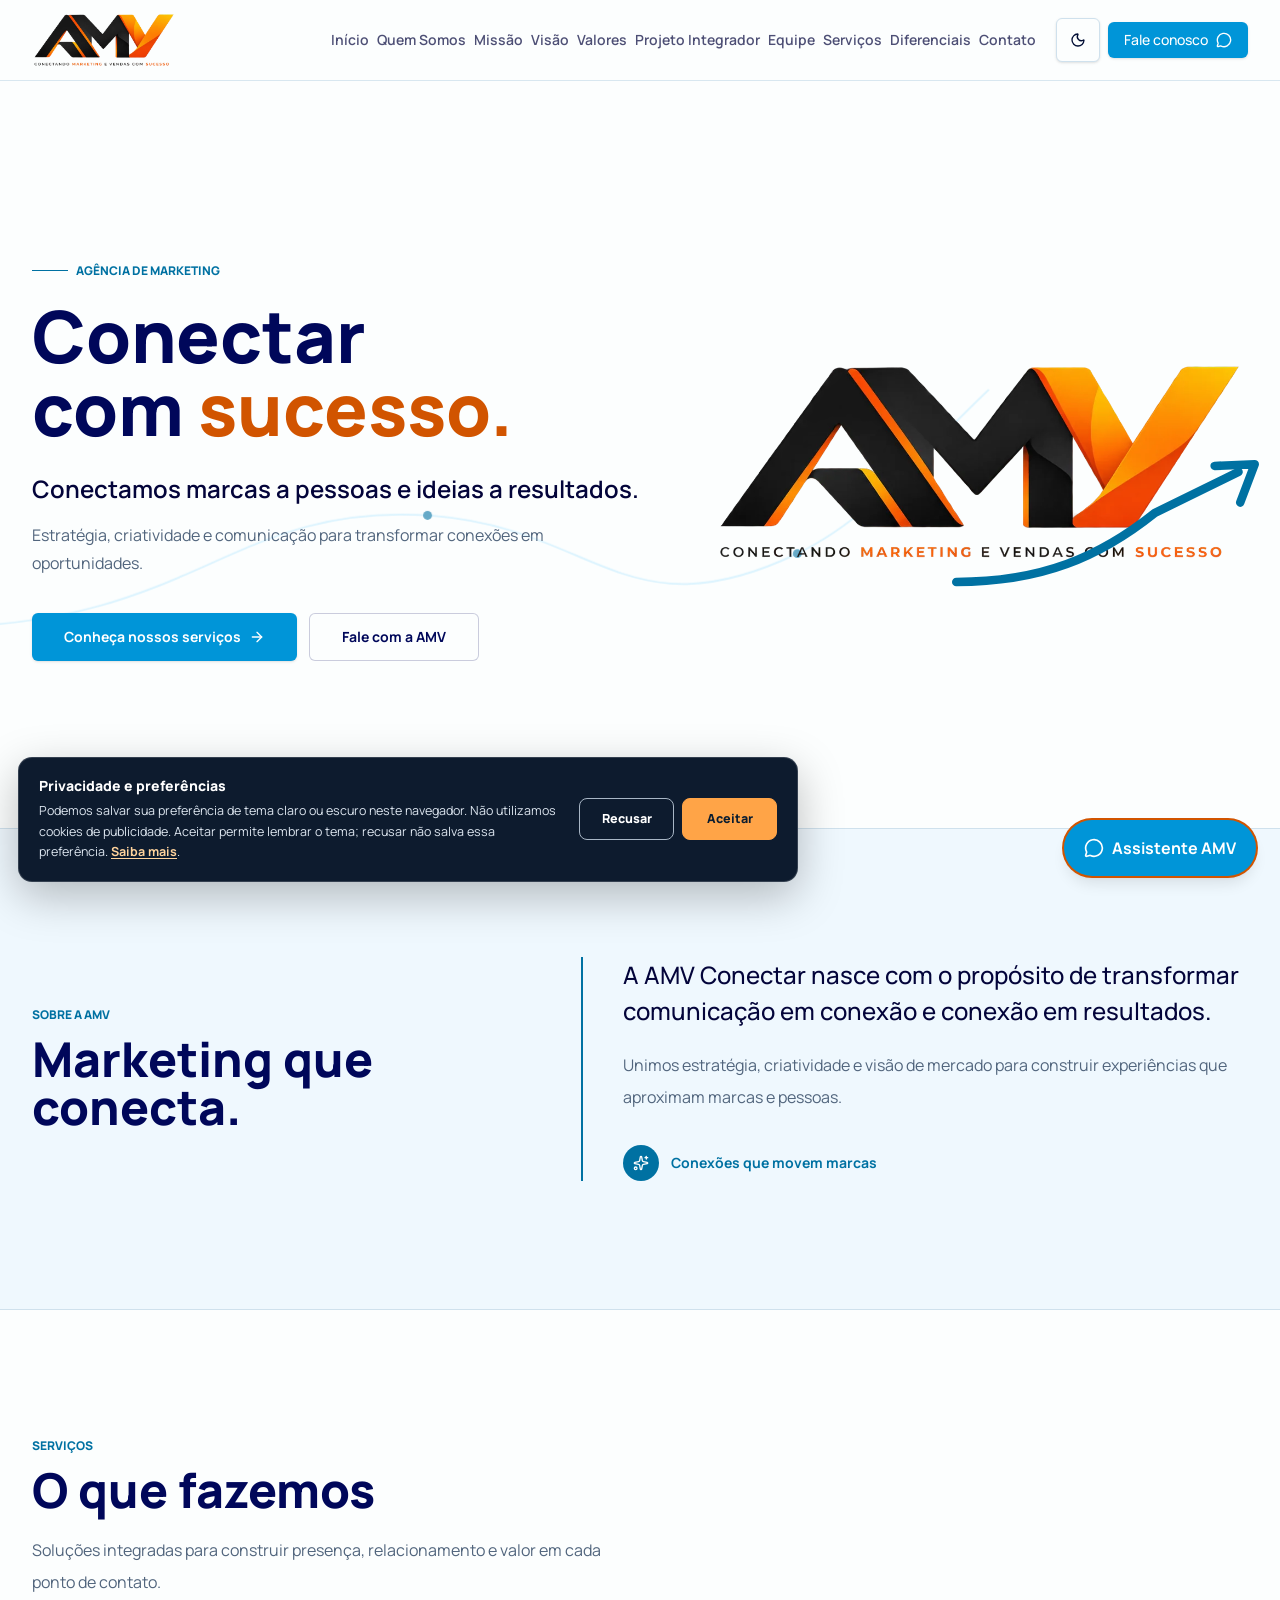
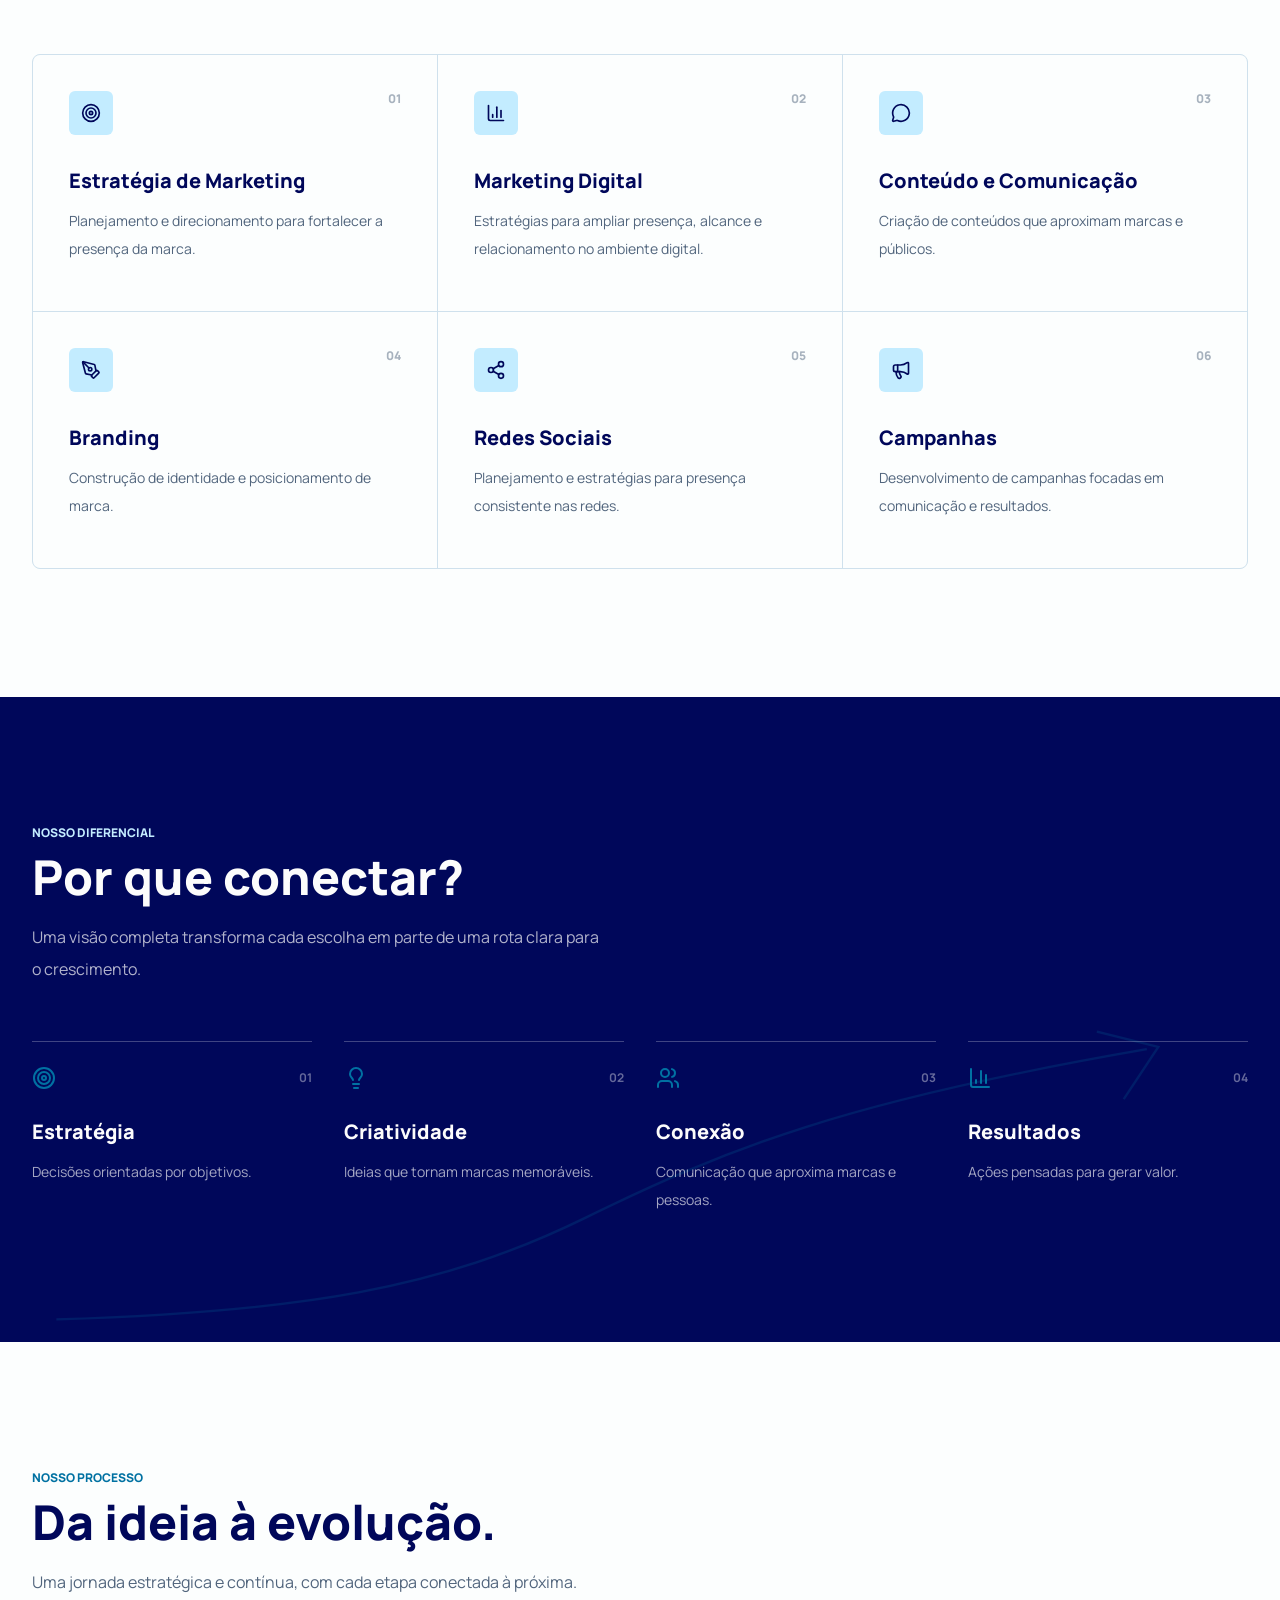
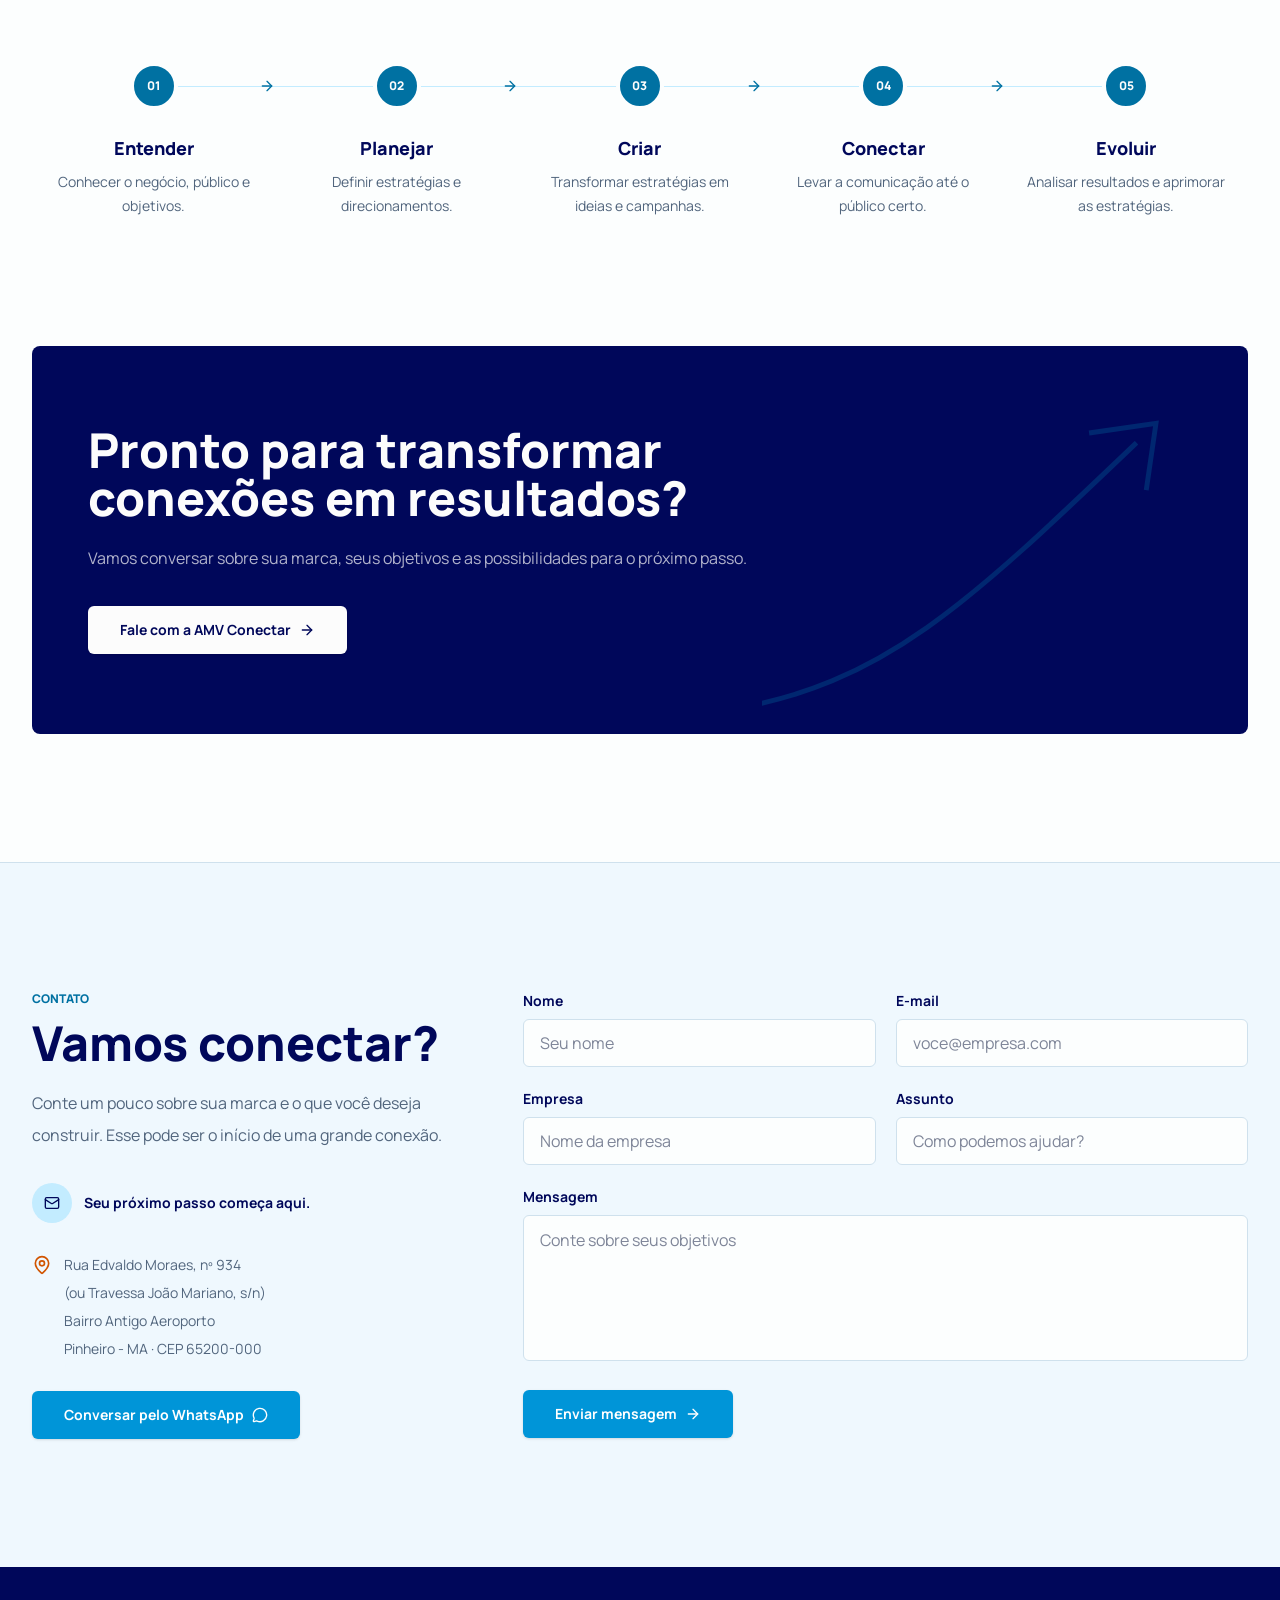
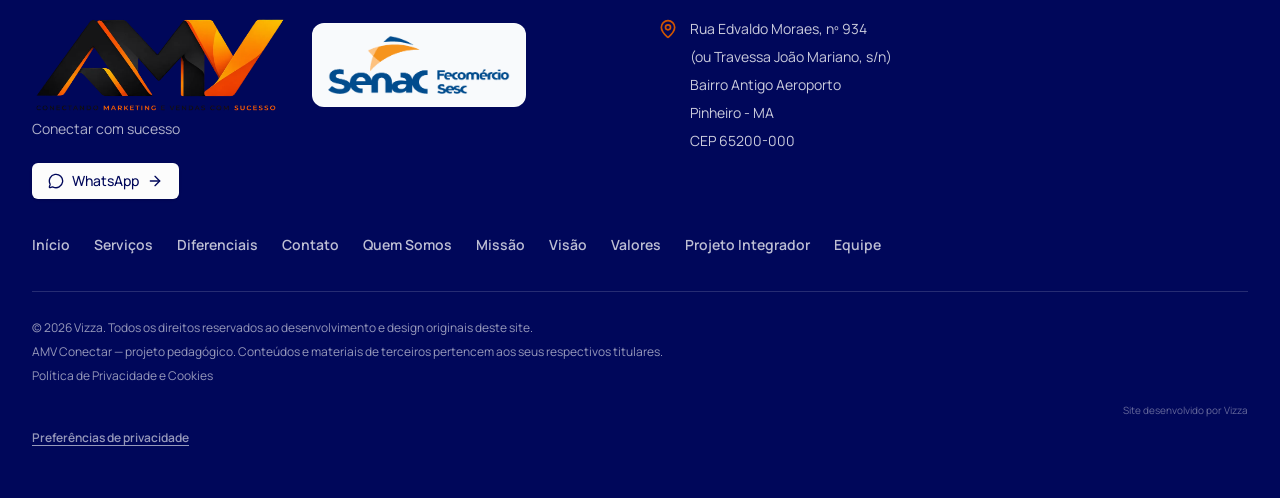
==== index.html @ 4dd9c421 "feat(brand): atualizar logos por tema claro e escuro em todas as paginas" ====
<!DOCTYPE html>
<!DOCTYPE html>
<html lang="pt-BR"><head><meta charset="utf-8"/><meta content="width=device-width, initial-scale=1" name="viewport"/><title>AMV Conectar | Marketing que conecta</title><meta content="AMV Conectar" name="author"/><meta content="Estratégia, criatividade e comunicação para transformar conexões em oportunidades." name="description"/><meta content="AMV Conectar | Marketing que conecta" property="og:title"/><meta content="Conectamos marcas a pessoas e ideias a resultados." property="og:description"/><meta content="website" property="og:type"/><meta content="summary_large_image" name="twitter:card"/><link href="assets/site.css" rel="stylesheet"/><link href="assets/favicon.png" rel="icon" type="image/png"/><script src="assets/theme.js?v=20261022-cookie1"></script><link rel="stylesheet" href="assets/consent.css?v=20261022-cookie1"><link rel="stylesheet" href="assets/footer-brand.css?v=1"/><link href="assets/amv-theme-brand.css?v=20261026" rel="stylesheet"/></head><body><header class="fixed inset-x-0 top-0 z-50 border-b border-border/80 bg-background/95 backdrop-blur-md"><div class="mx-auto flex h-20 max-w-7xl items-center gap-3 px-5 lg:px-8"><a aria-current="page" aria-label="AMV Conectar — início" class="shrink-0 active" data-status="active" href="index.html"><span class="amv-theme-logo amv-theme-logo--header"><img class="amv-brand-image amv-brand-image--light" src="assets/amv-marca-claro.webp" width="980" height="383" decoding="async" alt="AMV — Conectando Marketing e Vendas com Sucesso"/><img class="amv-brand-image amv-brand-image--dark" src="assets/amv-marca-escuro.webp" width="967" height="370" decoding="async" alt="AMV — Conectando Marketing e Vendas com Sucesso"/></span></a><nav aria-label="Navegação principal" class="ml-auto hidden items-center gap-2 xl:flex"><a class="text-sm font-semibold text-ink/70 hover:text-brand" href="#inicio">Início</a><a class="text-sm font-semibold text-ink/70 hover:text-brand" href="quem-somos.html">Quem Somos</a><a class="text-sm font-semibold text-ink/70 hover:text-brand" href="missao.html">Missão</a><a class="text-sm font-semibold text-ink/70 hover:text-brand" href="visao.html">Visão</a><a class="text-sm font-semibold text-ink/70 hover:text-brand" href="valores.html">Valores</a><a class="text-sm font-semibold text-ink/70 hover:text-brand" href="projeto-integrador.html">Projeto Integrador</a><a class="text-sm font-semibold text-ink/70 hover:text-brand" href="equipe.html">Equipe</a><a class="text-sm font-semibold text-ink/70 hover:text-brand" href="#servicos">Serviços</a><a class="text-sm font-semibold text-ink/70 hover:text-brand" href="#diferenciais">Diferenciais</a><a class="text-sm font-semibold text-ink/70 hover:text-brand" href="#contato">Contato</a></nav><div class="ml-auto flex shrink-0 items-center gap-2 xl:ml-2"><button aria-label="Ativar modo escuro" aria-pressed="false" class="inline-flex items-center justify-center gap-2 whitespace-nowrap rounded-md text-sm font-medium cursor-pointer transition-colors focus-visible:outline-none focus-visible:ring-1 focus-visible:ring-ring disabled:pointer-events-none disabled:opacity-50 disabled:cursor-not-allowed [&amp;_svg]:pointer-events-none [&amp;_svg]:size-4 [&amp;_svg]:shrink-0 border border-input bg-background shadow-sm hover:bg-accent hover:text-accent-foreground size-11 touch-manipulation select-none" data-action="theme" title="Ativar modo escuro" type="button"><svg aria-hidden="true" class="lucide lucide-moon size-5" fill="none" height="24" stroke="currentColor" stroke-linecap="round" stroke-linejoin="round" stroke-width="2" viewbox="0 0 24 24" width="24" xmlns="http://www.w3.org/2000/svg"><path d="M20.985 12.486a9 9 0 1 1-9.473-9.472c.405-.022.617.46.402.803a6 6 0 0 0 8.268 8.268c.344-.215.825-.004.803.401"></path></svg></button><a class="items-center justify-center gap-2 whitespace-nowrap rounded-md text-sm font-medium cursor-pointer transition-colors focus-visible:outline-none focus-visible:ring-1 focus-visible:ring-ring disabled:pointer-events-none disabled:opacity-50 disabled:cursor-not-allowed [&amp;_svg]:pointer-events-none [&amp;_svg]:size-4 [&amp;_svg]:shrink-0 bg-primary text-primary-foreground shadow-sm hover:-translate-y-0.5 hover:bg-primary/90 hover:shadow-lg h-9 px-4 py-2 hidden md:inline-flex" href="https://wa.me/5598984833670" rel="noopener noreferrer" target="_blank">Fale conosco <svg aria-hidden="true" class="lucide lucide-message-circle" fill="none" height="24" stroke="currentColor" stroke-linecap="round" stroke-linejoin="round" stroke-width="2" viewbox="0 0 24 24" width="24" xmlns="http://www.w3.org/2000/svg"><path d="M2.992 16.342a2 2 0 0 1 .094 1.167l-1.065 3.29a1 1 0 0 0 1.236 1.168l3.413-.998a2 2 0 0 1 1.099.092 10 10 0 1 0-4.777-4.719"></path></svg></a><button aria-controls="amv-mobile-menu" aria-expanded="false" aria-label="Abrir menu" class="inline-flex items-center justify-center gap-2 whitespace-nowrap rounded-md text-sm font-medium cursor-pointer transition-colors focus-visible:outline-none focus-visible:ring-1 focus-visible:ring-ring disabled:pointer-events-none disabled:opacity-50 disabled:cursor-not-allowed [&amp;_svg]:pointer-events-none [&amp;_svg]:size-4 [&amp;_svg]:shrink-0 hover:bg-accent hover:text-accent-foreground h-9 w-9 xl:hidden" data-action="menu"><svg aria-hidden="true" class="lucide lucide-menu" fill="none" height="24" stroke="currentColor" stroke-linecap="round" stroke-linejoin="round" stroke-width="2" viewbox="0 0 24 24" width="24" xmlns="http://www.w3.org/2000/svg"><path d="M4 5h16"></path><path d="M4 12h16"></path><path d="M4 19h16"></path></svg></button></div></div><nav aria-label="Navegação móvel" class="max-h-[calc(100dvh-5rem)] overflow-y-auto border-t border-border bg-background px-5 py-3 xl:hidden" data-tsd-source="/src/components/amv/site-shell.tsx:61:20" hidden="" id="amv-mobile-menu"><a class="flex min-h-11 items-center border-b border-border text-sm font-bold text-brand-deep" data-tsd-source="/src/components/amv/site-shell.tsx:62:9" href="#inicio">Início<svg aria-hidden="true" class="lucide lucide-chevron-right ml-auto size-4 text-brand" data-tsd-source="/src/components/amv/site-shell.tsx:62:178" fill="none" height="24" stroke="currentColor" stroke-linecap="round" stroke-linejoin="round" stroke-width="2" viewbox="0 0 24 24" width="24" xmlns="http://www.w3.org/2000/svg"><path d="m9 18 6-6-6-6"></path></svg></a><a class="flex min-h-11 items-center border-b border-border text-sm font-bold text-brand-deep" data-tsd-source="/src/components/amv/site-shell.tsx:63:52" href="quem-somos.html">Quem Somos<svg aria-hidden="true" class="lucide lucide-chevron-right ml-auto size-4 text-brand" data-tsd-source="/src/components/amv/site-shell.tsx:63:262" fill="none" height="24" stroke="currentColor" stroke-linecap="round" stroke-linejoin="round" stroke-width="2" viewbox="0 0 24 24" width="24" xmlns="http://www.w3.org/2000/svg"><path d="m9 18 6-6-6-6"></path></svg></a><a class="flex min-h-11 items-center border-b border-border text-sm font-bold text-brand-deep" data-tsd-source="/src/components/amv/site-shell.tsx:63:52" href="missao.html">Missão<svg aria-hidden="true" class="lucide lucide-chevron-right ml-auto size-4 text-brand" data-tsd-source="/src/components/amv/site-shell.tsx:63:262" fill="none" height="24" stroke="currentColor" stroke-linecap="round" stroke-linejoin="round" stroke-width="2" viewbox="0 0 24 24" width="24" xmlns="http://www.w3.org/2000/svg"><path d="m9 18 6-6-6-6"></path></svg></a><a class="flex min-h-11 items-center border-b border-border text-sm font-bold text-brand-deep" data-tsd-source="/src/components/amv/site-shell.tsx:63:52" href="visao.html">Visão<svg aria-hidden="true" class="lucide lucide-chevron-right ml-auto size-4 text-brand" data-tsd-source="/src/components/amv/site-shell.tsx:63:262" fill="none" height="24" stroke="currentColor" stroke-linecap="round" stroke-linejoin="round" stroke-width="2" viewbox="0 0 24 24" width="24" xmlns="http://www.w3.org/2000/svg"><path d="m9 18 6-6-6-6"></path></svg></a><a class="flex min-h-11 items-center border-b border-border text-sm font-bold text-brand-deep" data-tsd-source="/src/components/amv/site-shell.tsx:63:52" href="valores.html">Valores<svg aria-hidden="true" class="lucide lucide-chevron-right ml-auto size-4 text-brand" data-tsd-source="/src/components/amv/site-shell.tsx:63:262" fill="none" height="24" stroke="currentColor" stroke-linecap="round" stroke-linejoin="round" stroke-width="2" viewbox="0 0 24 24" width="24" xmlns="http://www.w3.org/2000/svg"><path d="m9 18 6-6-6-6"></path></svg></a><a class="flex min-h-11 items-center border-b border-border text-sm font-bold text-brand-deep" data-tsd-source="/src/components/amv/site-shell.tsx:63:52" href="projeto-integrador.html">Projeto Integrador<svg aria-hidden="true" class="lucide lucide-chevron-right ml-auto size-4 text-brand" data-tsd-source="/src/components/amv/site-shell.tsx:63:262" fill="none" height="24" stroke="currentColor" stroke-linecap="round" stroke-linejoin="round" stroke-width="2" viewbox="0 0 24 24" width="24" xmlns="http://www.w3.org/2000/svg"><path d="m9 18 6-6-6-6"></path></svg></a><a class="flex min-h-11 items-center border-b border-border text-sm font-bold text-brand-deep" href="equipe.html">Equipe<svg aria-hidden="true" class="lucide lucide-chevron-right ml-auto size-4 text-brand" fill="none" height="24" stroke="currentColor" stroke-linecap="round" stroke-linejoin="round" stroke-width="2" viewbox="0 0 24 24" xmlns="http://www.w3.org/2000/svg"><path d="m9 18 6-6-6-6"></path></svg></a><a class="flex min-h-11 items-center border-b border-border text-sm font-bold text-brand-deep" data-tsd-source="/src/components/amv/site-shell.tsx:64:53" href="#servicos">Serviços<svg aria-hidden="true" class="lucide lucide-chevron-right ml-auto size-4 text-brand" data-tsd-source="/src/components/amv/site-shell.tsx:64:226" fill="none" height="24" stroke="currentColor" stroke-linecap="round" stroke-linejoin="round" stroke-width="2" viewbox="0 0 24 24" width="24" xmlns="http://www.w3.org/2000/svg"><path d="m9 18 6-6-6-6"></path></svg></a><a class="flex min-h-11 items-center border-b border-border text-sm font-bold text-brand-deep" data-tsd-source="/src/components/amv/site-shell.tsx:64:53" href="#diferenciais">Diferenciais<svg aria-hidden="true" class="lucide lucide-chevron-right ml-auto size-4 text-brand" data-tsd-source="/src/components/amv/site-shell.tsx:64:226" fill="none" height="24" stroke="currentColor" stroke-linecap="round" stroke-linejoin="round" stroke-width="2" viewbox="0 0 24 24" width="24" xmlns="http://www.w3.org/2000/svg"><path d="m9 18 6-6-6-6"></path></svg></a><a class="flex min-h-11 items-center border-b border-border text-sm font-bold text-brand-deep" data-tsd-source="/src/components/amv/site-shell.tsx:64:53" href="#contato">Contato<svg aria-hidden="true" class="lucide lucide-chevron-right ml-auto size-4 text-brand" data-tsd-source="/src/components/amv/site-shell.tsx:64:226" fill="none" height="24" stroke="currentColor" stroke-linecap="round" stroke-linejoin="round" stroke-width="2" viewbox="0 0 24 24" width="24" xmlns="http://www.w3.org/2000/svg"><path d="m9 18 6-6-6-6"></path></svg></a><button aria-pressed="false" class="flex min-h-11 w-full items-center border-b border-border text-sm font-bold text-brand-deep" data-action="theme" data-tsd-source="/src/components/amv/site-shell.tsx:65:9" type="button">Ativar modo escuro<svg aria-hidden="true" class="lucide lucide-moon ml-auto size-4 text-brand" data-tsd-source="/src/components/amv/site-shell.tsx:65:283" fill="none" height="24" stroke="currentColor" stroke-linecap="round" stroke-linejoin="round" stroke-width="2" viewbox="0 0 24 24" width="24" xmlns="http://www.w3.org/2000/svg"><path d="M20.985 12.486a9 9 0 1 1-9.473-9.472c.405-.022.617.46.402.803a6 6 0 0 0 8.268 8.268c.344-.215.825-.004.803.401"></path></svg></button><a class="inline-flex items-center justify-center gap-2 whitespace-nowrap cursor-pointer transition-colors focus-visible:outline-none focus-visible:ring-1 focus-visible:ring-ring disabled:pointer-events-none disabled:opacity-50 disabled:cursor-not-allowed [&amp;_svg]:pointer-events-none [&amp;_svg]:size-4 [&amp;_svg]:shrink-0 bg-primary text-primary-foreground shadow-sm hover:-translate-y-0.5 hover:bg-primary/90 hover:shadow-lg h-12 rounded-md px-6 text-sm font-bold sm:px-8 my-3 w-full" data-tsd-source="/src/components/amv/site-shell.tsx:20:10" href="https://wa.me/5598984833670" rel="noopener noreferrer" target="_blank">Fale conosco <svg aria-hidden="true" class="lucide lucide-message-circle" data-tsd-source="/src/components/amv/site-shell.tsx:66:100" fill="none" height="24" stroke="currentColor" stroke-linecap="round" stroke-linejoin="round" stroke-width="2" viewbox="0 0 24 24" width="24" xmlns="http://www.w3.org/2000/svg"><path d="M2.992 16.342a2 2 0 0 1 .094 1.167l-1.065 3.29a1 1 0 0 0 1.236 1.168l3.413-.998a2 2 0 0 1 1.099.092 10 10 0 1 0-4.777-4.719"></path></svg></a></nav></header><main class="overflow-hidden bg-background text-foreground"><section class="relative flex min-h-[92vh] scroll-mt-20 items-center pt-24" id="inicio"><div aria-hidden="true" class="pointer-events-none absolute inset-0 opacity-60"><svg class="h-full w-full" fill="none" viewbox="0 0 1440 820"><path class="route-draw text-brand-soft" d="M-80 650C220 650 257 510 481 524C669 536 703 660 897 567C1066 486 1132 258 1482 192" stroke="currentColor" stroke-width="2"></path><circle class="fill-brand" cx="481" cy="524" r="5"></circle><circle class="fill-brand" cx="897" cy="567" r="5"></circle></svg></div><div class="relative mx-auto grid w-full max-w-7xl items-center gap-12 px-5 py-14 lg:grid-cols-[1.08fr_.92fr] lg:px-8 lg:py-20"><div class="rise-in max-w-3xl"><p class="mb-5 flex items-center gap-2 text-xs font-extrabold uppercase text-brand"><span class="h-px w-9 bg-brand"></span> Agência de marketing</p><h1 class="text-5xl font-extrabold leading-[1.02] text-brand-deep sm:text-6xl lg:text-7xl">Conectar<br/>com <span class="text-brand-orange">sucesso.</span></h1><p class="mt-7 max-w-2xl text-xl font-semibold leading-8 text-ink sm:text-2xl">Conectamos marcas a pessoas e ideias a resultados.</p><p class="mt-4 max-w-xl text-base leading-7 text-muted-foreground">Estratégia, criatividade e comunicação para transformar conexões em oportunidades.</p><div class="mt-9 flex flex-col gap-3 sm:flex-row"><a class="inline-flex items-center justify-center gap-2 whitespace-nowrap cursor-pointer transition-colors focus-visible:outline-none focus-visible:ring-1 focus-visible:ring-ring disabled:pointer-events-none disabled:opacity-50 disabled:cursor-not-allowed [&amp;_svg]:pointer-events-none [&amp;_svg]:size-4 [&amp;_svg]:shrink-0 bg-primary text-primary-foreground shadow-sm hover:-translate-y-0.5 hover:bg-primary/90 hover:shadow-lg h-12 rounded-md px-6 text-sm font-bold sm:px-8" href="#servicos">Conheça nossos serviços <svg aria-hidden="true" class="lucide lucide-arrow-right" fill="none" height="24" stroke="currentColor" stroke-linecap="round" stroke-linejoin="round" stroke-width="2" viewbox="0 0 24 24" width="24" xmlns="http://www.w3.org/2000/svg"><path d="M5 12h14"></path><path d="m12 5 7 7-7 7"></path></svg></a><a class="inline-flex items-center justify-center gap-2 whitespace-nowrap cursor-pointer transition-colors focus-visible:outline-none focus-visible:ring-1 focus-visible:ring-ring disabled:pointer-events-none disabled:opacity-50 disabled:cursor-not-allowed [&amp;_svg]:pointer-events-none [&amp;_svg]:size-4 [&amp;_svg]:shrink-0 border border-brand-deep/20 bg-background text-brand-deep hover:border-brand hover:bg-brand-soft/50 h-12 rounded-md px-6 text-sm font-bold sm:px-8" href="https://wa.me/5598984833670" rel="noopener noreferrer" target="_blank">Fale com a AMV</a></div></div><div class="relative mx-auto w-full max-w-xl lg:justify-self-end"><div class="absolute -inset-5 -z-10 rounded-full border border-brand-soft sm:-inset-10"></div><span class="amv-theme-logo amv-theme-logo--hero"><img class="amv-brand-image amv-brand-image--light" src="assets/amv-marca-claro.webp" width="980" height="383" decoding="async" alt="AMV — Conectando Marketing e Vendas com Sucesso"/><img class="amv-brand-image amv-brand-image--dark" src="assets/amv-marca-escuro.webp" width="967" height="370" decoding="async" alt="AMV — Conectando Marketing e Vendas com Sucesso"/></span><svg aria-hidden="true" class="route-float absolute -bottom-8 -right-5 z-0 w-2/3 text-brand sm:-right-14" fill="none" viewbox="0 0 420 170"><path d="M12 150C112 150 180 121 245 69L343 21" stroke="currentColor" stroke-linecap="round" stroke-width="10"></path><path d="M315 14L362 12L345 57" stroke="currentColor" stroke-linecap="round" stroke-linejoin="round" stroke-width="10"></path></svg></div></div></section><section class="scroll-mt-20 border-y border-border bg-surface-blue py-24 sm:py-32" id="sobre"><div class="mx-auto grid max-w-7xl gap-14 px-5 lg:grid-cols-[.85fr_1.15fr] lg:items-center lg:px-8"><div class="max-w-2xl"><p class="text-xs font-extrabold uppercase text-brand">Sobre a AMV</p><h2 class="mt-3 text-3xl font-extrabold text-brand-deep sm:text-5xl">Marketing que conecta.</h2></div><div class="relative border-l-2 border-brand pl-7 sm:pl-10"><p class="text-xl font-medium leading-9 text-ink sm:text-2xl">A AMV Conectar nasce com o propósito de transformar comunicação em conexão e conexão em resultados.</p><p class="mt-5 text-base leading-8 text-muted-foreground">Unimos estratégia, criatividade e visão de mercado para construir experiências que aproximam marcas e pessoas.</p><div class="mt-8 flex items-center gap-3 text-sm font-bold text-brand"><span class="grid size-9 place-items-center rounded-full bg-brand text-on-panel"><svg aria-hidden="true" class="lucide lucide-sparkles size-4" fill="none" height="24" stroke="currentColor" stroke-linecap="round" stroke-linejoin="round" stroke-width="2" viewbox="0 0 24 24" width="24" xmlns="http://www.w3.org/2000/svg"><path d="M11.017 2.814a1 1 0 0 1 1.966 0l1.051 5.558a2 2 0 0 0 1.594 1.594l5.558 1.051a1 1 0 0 1 0 1.966l-5.558 1.051a2 2 0 0 0-1.594 1.594l-1.051 5.558a1 1 0 0 1-1.966 0l-1.051-5.558a2 2 0 0 0-1.594-1.594l-5.558-1.051a1 1 0 0 1 0-1.966l5.558-1.051a2 2 0 0 0 1.594-1.594z"></path><path d="M20 2v4"></path><path d="M22 4h-4"></path><circle cx="4" cy="20" r="2"></circle></svg></span>Conexões que movem marcas</div></div></div></section><section class="scroll-mt-20 py-24 sm:py-32" id="servicos"><div class="mx-auto max-w-7xl px-5 lg:px-8"><div class="max-w-2xl"><p class="text-xs font-extrabold uppercase text-brand">Serviços</p><h2 class="mt-3 text-3xl font-extrabold text-brand-deep sm:text-5xl">O que fazemos</h2><p class="mt-5 max-w-xl text-base leading-8 text-muted-foreground">Soluções integradas para construir presença, relacionamento e valor em cada ponto de contato.</p></div><div class="mt-14 grid gap-px overflow-hidden rounded-lg border border-border bg-border sm:grid-cols-2 lg:grid-cols-3"><article class="group min-h-64 bg-background p-7 transition-all duration-300 hover:-translate-y-1 hover:bg-surface-blue sm:p-9"><div class="flex items-start justify-between"><span class="grid size-11 place-items-center rounded-md bg-brand-soft text-brand-deep"><svg aria-hidden="true" class="lucide lucide-target size-5" fill="none" height="24" stroke="currentColor" stroke-linecap="round" stroke-linejoin="round" stroke-width="2" viewbox="0 0 24 24" width="24" xmlns="http://www.w3.org/2000/svg"><circle cx="12" cy="12" r="10"></circle><circle cx="12" cy="12" r="6"></circle><circle cx="12" cy="12" r="2"></circle></svg></span><span class="text-xs font-extrabold text-muted-foreground/50">01</span></div><h3 class="mt-8 text-xl font-extrabold text-brand-deep">Estratégia de Marketing</h3><p class="mt-3 text-sm leading-7 text-muted-foreground">Planejamento e direcionamento para fortalecer a presença da marca.</p></article><article class="group min-h-64 bg-background p-7 transition-all duration-300 hover:-translate-y-1 hover:bg-surface-blue sm:p-9"><div class="flex items-start justify-between"><span class="grid size-11 place-items-center rounded-md bg-brand-soft text-brand-deep"><svg aria-hidden="true" class="lucide lucide-chart-column size-5" fill="none" height="24" stroke="currentColor" stroke-linecap="round" stroke-linejoin="round" stroke-width="2" viewbox="0 0 24 24" width="24" xmlns="http://www.w3.org/2000/svg"><path d="M3 3v16a2 2 0 0 0 2 2h16"></path><path d="M18 17V9"></path><path d="M13 17V5"></path><path d="M8 17v-3"></path></svg></span><span class="text-xs font-extrabold text-muted-foreground/50">02</span></div><h3 class="mt-8 text-xl font-extrabold text-brand-deep">Marketing Digital</h3><p class="mt-3 text-sm leading-7 text-muted-foreground">Estratégias para ampliar presença, alcance e relacionamento no ambiente digital.</p></article><article class="group min-h-64 bg-background p-7 transition-all duration-300 hover:-translate-y-1 hover:bg-surface-blue sm:p-9"><div class="flex items-start justify-between"><span class="grid size-11 place-items-center rounded-md bg-brand-soft text-brand-deep"><svg aria-hidden="true" class="lucide lucide-message-circle size-5" fill="none" height="24" stroke="currentColor" stroke-linecap="round" stroke-linejoin="round" stroke-width="2" viewbox="0 0 24 24" width="24" xmlns="http://www.w3.org/2000/svg"><path d="M2.992 16.342a2 2 0 0 1 .094 1.167l-1.065 3.29a1 1 0 0 0 1.236 1.168l3.413-.998a2 2 0 0 1 1.099.092 10 10 0 1 0-4.777-4.719"></path></svg></span><span class="text-xs font-extrabold text-muted-foreground/50">03</span></div><h3 class="mt-8 text-xl font-extrabold text-brand-deep">Conteúdo e Comunicação</h3><p class="mt-3 text-sm leading-7 text-muted-foreground">Criação de conteúdos que aproximam marcas e públicos.</p></article><article class="group min-h-64 bg-background p-7 transition-all duration-300 hover:-translate-y-1 hover:bg-surface-blue sm:p-9"><div class="flex items-start justify-between"><span class="grid size-11 place-items-center rounded-md bg-brand-soft text-brand-deep"><svg aria-hidden="true" class="lucide lucide-pen-tool size-5" fill="none" height="24" stroke="currentColor" stroke-linecap="round" stroke-linejoin="round" stroke-width="2" viewbox="0 0 24 24" width="24" xmlns="http://www.w3.org/2000/svg"><path d="M15.707 21.293a1 1 0 0 1-1.414 0l-1.586-1.586a1 1 0 0 1 0-1.414l5.586-5.586a1 1 0 0 1 1.414 0l1.586 1.586a1 1 0 0 1 0 1.414z"></path><path d="m18 13-1.375-6.874a1 1 0 0 0-.746-.776L3.235 2.028a1 1 0 0 0-1.207 1.207L5.35 15.879a1 1 0 0 0 .776.746L13 18"></path><path d="m2.3 2.3 7.286 7.286"></path><circle cx="11" cy="11" r="2"></circle></svg></span><span class="text-xs font-extrabold text-muted-foreground/50">04</span></div><h3 class="mt-8 text-xl font-extrabold text-brand-deep">Branding</h3><p class="mt-3 text-sm leading-7 text-muted-foreground">Construção de identidade e posicionamento de marca.</p></article><article class="group min-h-64 bg-background p-7 transition-all duration-300 hover:-translate-y-1 hover:bg-surface-blue sm:p-9"><div class="flex items-start justify-between"><span class="grid size-11 place-items-center rounded-md bg-brand-soft text-brand-deep"><svg aria-hidden="true" class="lucide lucide-share2 lucide-share-2 size-5" fill="none" height="24" stroke="currentColor" stroke-linecap="round" stroke-linejoin="round" stroke-width="2" viewbox="0 0 24 24" width="24" xmlns="http://www.w3.org/2000/svg"><circle cx="18" cy="5" r="3"></circle><circle cx="6" cy="12" r="3"></circle><circle cx="18" cy="19" r="3"></circle><line x1="8.59" x2="15.42" y1="13.51" y2="17.49"></line><line x1="15.41" x2="8.59" y1="6.51" y2="10.49"></line></svg></span><span class="text-xs font-extrabold text-muted-foreground/50">05</span></div><h3 class="mt-8 text-xl font-extrabold text-brand-deep">Redes Sociais</h3><p class="mt-3 text-sm leading-7 text-muted-foreground">Planejamento e estratégias para presença consistente nas redes.</p></article><article class="group min-h-64 bg-background p-7 transition-all duration-300 hover:-translate-y-1 hover:bg-surface-blue sm:p-9"><div class="flex items-start justify-between"><span class="grid size-11 place-items-center rounded-md bg-brand-soft text-brand-deep"><svg aria-hidden="true" class="lucide lucide-megaphone size-5" fill="none" height="24" stroke="currentColor" stroke-linecap="round" stroke-linejoin="round" stroke-width="2" viewbox="0 0 24 24" width="24" xmlns="http://www.w3.org/2000/svg"><path d="M11 6a13 13 0 0 0 8.4-2.8A1 1 0 0 1 21 4v12a1 1 0 0 1-1.6.8A13 13 0 0 0 11 14H5a2 2 0 0 1-2-2V8a2 2 0 0 1 2-2z"></path><path d="M6 14a12 12 0 0 0 2.4 7.2 2 2 0 0 0 3.2-2.4A8 8 0 0 1 10 14"></path><path d="M8 6v8"></path></svg></span><span class="text-xs font-extrabold text-muted-foreground/50">06</span></div><h3 class="mt-8 text-xl font-extrabold text-brand-deep">Campanhas</h3><p class="mt-3 text-sm leading-7 text-muted-foreground">Desenvolvimento de campanhas focadas em comunicação e resultados.</p></article></div></div></section><section class="relative scroll-mt-20 overflow-hidden bg-brand-panel py-24 sm:py-32" id="diferenciais"><svg aria-hidden="true" class="pointer-events-none absolute inset-x-0 bottom-0 h-1/2 w-full text-brand/20" fill="none" viewbox="0 0 1440 420"><path d="M-40 390C280 380 460 350 648 258C832 168 985 106 1380 38" stroke="currentColor" stroke-width="3"></path><path d="M1315 15L1395 35L1350 103" stroke="currentColor" stroke-width="3"></path></svg><div class="relative mx-auto max-w-7xl px-5 lg:px-8"><div class="max-w-2xl"><p class="text-xs font-extrabold uppercase text-brand-soft">Nosso diferencial</p><h2 class="mt-3 text-3xl font-extrabold text-on-panel sm:text-5xl">Por que conectar?</h2><p class="mt-5 max-w-xl text-base leading-8 text-on-panel/70">Uma visão completa transforma cada escolha em parte de uma rota clara para o crescimento.</p></div><div class="mt-14 grid gap-8 sm:grid-cols-2 lg:grid-cols-4"><article class="border-t border-on-panel/25 pt-6"><div class="flex items-center justify-between"><svg aria-hidden="true" class="lucide lucide-target size-6 text-brand" fill="none" height="24" stroke="currentColor" stroke-linecap="round" stroke-linejoin="round" stroke-width="2" viewbox="0 0 24 24" width="24" xmlns="http://www.w3.org/2000/svg"><circle cx="12" cy="12" r="10"></circle><circle cx="12" cy="12" r="6"></circle><circle cx="12" cy="12" r="2"></circle></svg><span class="text-xs font-bold text-on-panel/40">01</span></div><h3 class="mt-7 text-xl font-extrabold text-on-panel">Estratégia</h3><p class="mt-3 text-sm leading-7 text-on-panel/65">Decisões orientadas por objetivos.</p></article><article class="border-t border-on-panel/25 pt-6"><div class="flex items-center justify-between"><svg aria-hidden="true" class="lucide lucide-lightbulb size-6 text-brand" fill="none" height="24" stroke="currentColor" stroke-linecap="round" stroke-linejoin="round" stroke-width="2" viewbox="0 0 24 24" width="24" xmlns="http://www.w3.org/2000/svg"><path d="M15 14c.2-1 .7-1.7 1.5-2.5 1-.9 1.5-2.2 1.5-3.5A6 6 0 0 0 6 8c0 1 .2 2.2 1.5 3.5.7.7 1.3 1.5 1.5 2.5"></path><path d="M9 18h6"></path><path d="M10 22h4"></path></svg><span class="text-xs font-bold text-on-panel/40">02</span></div><h3 class="mt-7 text-xl font-extrabold text-on-panel">Criatividade</h3><p class="mt-3 text-sm leading-7 text-on-panel/65">Ideias que tornam marcas memoráveis.</p></article><article class="border-t border-on-panel/25 pt-6"><div class="flex items-center justify-between"><svg aria-hidden="true" class="lucide lucide-users size-6 text-brand" fill="none" height="24" stroke="currentColor" stroke-linecap="round" stroke-linejoin="round" stroke-width="2" viewbox="0 0 24 24" width="24" xmlns="http://www.w3.org/2000/svg"><path d="M16 21v-2a4 4 0 0 0-4-4H6a4 4 0 0 0-4 4v2"></path><path d="M16 3.128a4 4 0 0 1 0 7.744"></path><path d="M22 21v-2a4 4 0 0 0-3-3.87"></path><circle cx="9" cy="7" r="4"></circle></svg><span class="text-xs font-bold text-on-panel/40">03</span></div><h3 class="mt-7 text-xl font-extrabold text-on-panel">Conexão</h3><p class="mt-3 text-sm leading-7 text-on-panel/65">Comunicação que aproxima marcas e pessoas.</p></article><article class="border-t border-on-panel/25 pt-6"><div class="flex items-center justify-between"><svg aria-hidden="true" class="lucide lucide-chart-column size-6 text-brand" fill="none" height="24" stroke="currentColor" stroke-linecap="round" stroke-linejoin="round" stroke-width="2" viewbox="0 0 24 24" width="24" xmlns="http://www.w3.org/2000/svg"><path d="M3 3v16a2 2 0 0 0 2 2h16"></path><path d="M18 17V9"></path><path d="M13 17V5"></path><path d="M8 17v-3"></path></svg><span class="text-xs font-bold text-on-panel/40">04</span></div><h3 class="mt-7 text-xl font-extrabold text-on-panel">Resultados</h3><p class="mt-3 text-sm leading-7 text-on-panel/65">Ações pensadas para gerar valor.</p></article></div></div></section><section class="py-24 sm:py-32"><div class="mx-auto max-w-7xl px-5 lg:px-8"><div class="max-w-2xl"><p class="text-xs font-extrabold uppercase text-brand">Nosso processo</p><h2 class="mt-3 text-3xl font-extrabold text-brand-deep sm:text-5xl">Da ideia à evolução.</h2><p class="mt-5 max-w-xl text-base leading-8 text-muted-foreground">Uma jornada estratégica e contínua, com cada etapa conectada à próxima.</p></div><div class="relative mt-16 grid gap-0 lg:grid-cols-5"><div class="absolute left-[10%] right-[10%] top-6 hidden h-px bg-brand-soft lg:block"></div><article class="relative grid grid-cols-[3rem_1fr] gap-5 border-l border-brand-soft pb-10 pl-6 last:pb-0 lg:block lg:border-l-0 lg:px-5 lg:pb-0 lg:text-center"><span class="relative z-10 grid size-12 place-items-center rounded-full border-4 border-background bg-brand text-xs font-extrabold text-on-panel lg:mx-auto">01</span><div><h3 class="pt-1 text-lg font-extrabold text-brand-deep lg:mt-6 lg:pt-0">Entender</h3><p class="mt-2 text-sm leading-6 text-muted-foreground">Conhecer o negócio, público e objetivos.</p></div><svg aria-hidden="true" class="lucide lucide-arrow-right absolute right-0 top-4 hidden size-4 text-brand lg:block" fill="none" height="24" stroke="currentColor" stroke-linecap="round" stroke-linejoin="round" stroke-width="2" viewbox="0 0 24 24" width="24" xmlns="http://www.w3.org/2000/svg"><path d="M5 12h14"></path><path d="m12 5 7 7-7 7"></path></svg></article><article class="relative grid grid-cols-[3rem_1fr] gap-5 border-l border-brand-soft pb-10 pl-6 last:pb-0 lg:block lg:border-l-0 lg:px-5 lg:pb-0 lg:text-center"><span class="relative z-10 grid size-12 place-items-center rounded-full border-4 border-background bg-brand text-xs font-extrabold text-on-panel lg:mx-auto">02</span><div><h3 class="pt-1 text-lg font-extrabold text-brand-deep lg:mt-6 lg:pt-0">Planejar</h3><p class="mt-2 text-sm leading-6 text-muted-foreground">Definir estratégias e direcionamentos.</p></div><svg aria-hidden="true" class="lucide lucide-arrow-right absolute right-0 top-4 hidden size-4 text-brand lg:block" fill="none" height="24" stroke="currentColor" stroke-linecap="round" stroke-linejoin="round" stroke-width="2" viewbox="0 0 24 24" width="24" xmlns="http://www.w3.org/2000/svg"><path d="M5 12h14"></path><path d="m12 5 7 7-7 7"></path></svg></article><article class="relative grid grid-cols-[3rem_1fr] gap-5 border-l border-brand-soft pb-10 pl-6 last:pb-0 lg:block lg:border-l-0 lg:px-5 lg:pb-0 lg:text-center"><span class="relative z-10 grid size-12 place-items-center rounded-full border-4 border-background bg-brand text-xs font-extrabold text-on-panel lg:mx-auto">03</span><div><h3 class="pt-1 text-lg font-extrabold text-brand-deep lg:mt-6 lg:pt-0">Criar</h3><p class="mt-2 text-sm leading-6 text-muted-foreground">Transformar estratégias em ideias e campanhas.</p></div><svg aria-hidden="true" class="lucide lucide-arrow-right absolute right-0 top-4 hidden size-4 text-brand lg:block" fill="none" height="24" stroke="currentColor" stroke-linecap="round" stroke-linejoin="round" stroke-width="2" viewbox="0 0 24 24" width="24" xmlns="http://www.w3.org/2000/svg"><path d="M5 12h14"></path><path d="m12 5 7 7-7 7"></path></svg></article><article class="relative grid grid-cols-[3rem_1fr] gap-5 border-l border-brand-soft pb-10 pl-6 last:pb-0 lg:block lg:border-l-0 lg:px-5 lg:pb-0 lg:text-center"><span class="relative z-10 grid size-12 place-items-center rounded-full border-4 border-background bg-brand text-xs font-extrabold text-on-panel lg:mx-auto">04</span><div><h3 class="pt-1 text-lg font-extrabold text-brand-deep lg:mt-6 lg:pt-0">Conectar</h3><p class="mt-2 text-sm leading-6 text-muted-foreground">Levar a comunicação até o público certo.</p></div><svg aria-hidden="true" class="lucide lucide-arrow-right absolute right-0 top-4 hidden size-4 text-brand lg:block" fill="none" height="24" stroke="currentColor" stroke-linecap="round" stroke-linejoin="round" stroke-width="2" viewbox="0 0 24 24" width="24" xmlns="http://www.w3.org/2000/svg"><path d="M5 12h14"></path><path d="m12 5 7 7-7 7"></path></svg></article><article class="relative grid grid-cols-[3rem_1fr] gap-5 border-l border-brand-soft pb-10 pl-6 last:pb-0 lg:block lg:border-l-0 lg:px-5 lg:pb-0 lg:text-center"><span class="relative z-10 grid size-12 place-items-center rounded-full border-4 border-background bg-brand text-xs font-extrabold text-on-panel lg:mx-auto">05</span><div><h3 class="pt-1 text-lg font-extrabold text-brand-deep lg:mt-6 lg:pt-0">Evoluir</h3><p class="mt-2 text-sm leading-6 text-muted-foreground">Analisar resultados e aprimorar as estratégias.</p></div></article></div></div></section><section class="px-5 pb-24 lg:px-8 lg:pb-32"><div class="relative mx-auto max-w-7xl overflow-hidden rounded-lg bg-brand-panel px-6 py-16 sm:px-14 sm:py-20"><svg aria-hidden="true" class="absolute right-0 top-0 h-full w-2/5 text-brand/30" fill="none" viewbox="0 0 400 300"><path d="M-30 290C99 270 170 202 308 70" stroke="currentColor" stroke-width="4"></path><path d="M269 62L324 54L316 109" stroke="currentColor" stroke-width="4"></path></svg><div class="relative max-w-3xl"><h2 class="text-3xl font-extrabold text-on-panel sm:text-5xl">Pronto para transformar conexões em resultados?</h2><p class="mt-5 max-w-2xl text-base leading-8 text-on-panel/70">Vamos conversar sobre sua marca, seus objetivos e as possibilidades para o próximo passo.</p><a class="inline-flex items-center justify-center gap-2 whitespace-nowrap cursor-pointer transition-colors focus-visible:outline-none focus-visible:ring-1 focus-visible:ring-ring disabled:pointer-events-none disabled:opacity-50 disabled:cursor-not-allowed [&amp;_svg]:pointer-events-none [&amp;_svg]:size-4 [&amp;_svg]:shrink-0 bg-on-panel text-brand-panel shadow-sm hover:-translate-y-0.5 hover:bg-on-panel/90 h-12 rounded-md px-6 text-sm font-bold sm:px-8 mt-8" href="https://wa.me/5598984833670" rel="noopener noreferrer" target="_blank">Fale com a AMV Conectar <svg aria-hidden="true" class="lucide lucide-arrow-right" fill="none" height="24" stroke="currentColor" stroke-linecap="round" stroke-linejoin="round" stroke-width="2" viewbox="0 0 24 24" width="24" xmlns="http://www.w3.org/2000/svg"><path d="M5 12h14"></path><path d="m12 5 7 7-7 7"></path></svg></a></div></div></section><section class="scroll-mt-20 border-t border-border bg-surface-blue py-24 sm:py-32" id="contato"><div class="mx-auto grid max-w-7xl gap-14 px-5 lg:grid-cols-[.75fr_1.25fr] lg:px-8"><div><div class="max-w-2xl"><p class="text-xs font-extrabold uppercase text-brand">Contato</p><h2 class="mt-3 text-3xl font-extrabold text-brand-deep sm:text-5xl">Vamos conectar?</h2><p class="mt-5 max-w-xl text-base leading-8 text-muted-foreground">Conte um pouco sobre sua marca e o que você deseja construir. Esse pode ser o início de uma grande conexão.</p></div><div class="mt-8 flex items-center gap-3 text-sm font-bold text-brand-deep"><span class="grid size-10 place-items-center rounded-full bg-brand-soft"><svg aria-hidden="true" class="lucide lucide-mail size-4" fill="none" height="24" stroke="currentColor" stroke-linecap="round" stroke-linejoin="round" stroke-width="2" viewbox="0 0 24 24" width="24" xmlns="http://www.w3.org/2000/svg"><path d="m22 7-8.991 5.727a2 2 0 0 1-2.009 0L2 7"></path><rect height="16" rx="2" width="20" x="2" y="4"></rect></svg></span>Seu próximo passo começa aqui.</div><address class="mt-7 flex gap-3 text-sm not-italic leading-7 text-muted-foreground"><svg aria-hidden="true" class="lucide lucide-map-pin mt-1 size-5 shrink-0 text-brand-orange" fill="none" height="24" stroke="currentColor" stroke-linecap="round" stroke-linejoin="round" stroke-width="2" viewbox="0 0 24 24" width="24" xmlns="http://www.w3.org/2000/svg"><path d="M20 10c0 4.993-5.539 10.193-7.399 11.799a1 1 0 0 1-1.202 0C9.539 20.193 4 14.993 4 10a8 8 0 0 1 16 0"></path><circle cx="12" cy="10" r="3"></circle></svg><span>Rua Edvaldo Moraes, nº 934<br/>(ou Travessa João Mariano, s/n)<br/>Bairro Antigo Aeroporto<br/>Pinheiro - MA · CEP 65200-000</span></address><a class="inline-flex items-center justify-center gap-2 whitespace-nowrap cursor-pointer transition-colors focus-visible:outline-none focus-visible:ring-1 focus-visible:ring-ring disabled:pointer-events-none disabled:opacity-50 disabled:cursor-not-allowed [&amp;_svg]:pointer-events-none [&amp;_svg]:size-4 [&amp;_svg]:shrink-0 bg-primary text-primary-foreground shadow-sm hover:-translate-y-0.5 hover:bg-primary/90 hover:shadow-lg h-12 rounded-md px-6 text-sm font-bold sm:px-8 mt-7" href="https://wa.me/5598984833670" rel="noopener noreferrer" target="_blank">Conversar pelo WhatsApp <svg aria-hidden="true" class="lucide lucide-message-circle" fill="none" height="24" stroke="currentColor" stroke-linecap="round" stroke-linejoin="round" stroke-width="2" viewbox="0 0 24 24" width="24" xmlns="http://www.w3.org/2000/svg"><path d="M2.992 16.342a2 2 0 0 1 .094 1.167l-1.065 3.29a1 1 0 0 0 1.236 1.168l3.413-.998a2 2 0 0 1 1.099.092 10 10 0 1 0-4.777-4.719"></path></svg></a></div><form class="grid gap-5 sm:grid-cols-2" id="contact-form" action="https://formspree.io/f/mgaawnyg" method="POST"><label><span class="mb-2 block text-sm font-bold text-brand-deep">Nome</span><input autocomplete="name" class="h-12 w-full rounded-md border border-input bg-background px-4 text-base outline-none transition focus:border-brand focus:ring-2 focus:ring-brand-soft" maxlength="100" name="name" placeholder="Seu nome" required=""/></label><label><span class="mb-2 block text-sm font-bold text-brand-deep">E-mail</span><input autocomplete="email" class="h-12 w-full rounded-md border border-input bg-background px-4 text-base outline-none transition focus:border-brand focus:ring-2 focus:ring-brand-soft" maxlength="255" name="email" placeholder="voce@empresa.com" required="" type="email"/></label><label><span class="mb-2 block text-sm font-bold text-brand-deep">Empresa</span><input autocomplete="organization" class="h-12 w-full rounded-md border border-input bg-background px-4 text-base outline-none transition focus:border-brand focus:ring-2 focus:ring-brand-soft" maxlength="120" name="company" placeholder="Nome da empresa"/></label><label><span class="mb-2 block text-sm font-bold text-brand-deep">Assunto</span><input class="h-12 w-full rounded-md border border-input bg-background px-4 text-base outline-none transition focus:border-brand focus:ring-2 focus:ring-brand-soft" maxlength="150" name="subject" placeholder="Como podemos ajudar?" required=""/></label><label class="sm:col-span-2"><span class="mb-2 block text-sm font-bold text-brand-deep">Mensagem</span><textarea class="w-full resize-none rounded-md border border-input bg-background px-4 py-3 text-base outline-none transition focus:border-brand focus:ring-2 focus:ring-brand-soft" maxlength="1200" name="message" placeholder="Conte sobre seus objetivos" required="" rows="5"></textarea></label><div class="flex flex-col items-start gap-4 sm:col-span-2 sm:flex-row sm:items-center"><button class="inline-flex items-center justify-center gap-2 whitespace-nowrap cursor-pointer transition-colors focus-visible:outline-none focus-visible:ring-1 focus-visible:ring-ring disabled:pointer-events-none disabled:opacity-50 disabled:cursor-not-allowed [&amp;_svg]:pointer-events-none [&amp;_svg]:size-4 [&amp;_svg]:shrink-0 bg-primary text-primary-foreground shadow-sm hover:-translate-y-0.5 hover:bg-primary/90 hover:shadow-lg h-12 rounded-md px-6 text-sm font-bold sm:px-8" type="submit">Enviar mensagem <svg aria-hidden="true" class="lucide lucide-arrow-right" fill="none" height="24" stroke="currentColor" stroke-linecap="round" stroke-linejoin="round" stroke-width="2" viewbox="0 0 24 24" width="24" xmlns="http://www.w3.org/2000/svg"><path d="M5 12h14"></path><path d="m12 5 7 7-7 7"></path></svg></button><p class="text-sm font-semibold text-brand-deep" hidden="" id="contact-status" role="status" aria-live="polite"></p></div></form></div></section></main><div class="fixed bottom-4 right-4 z-[60] flex flex-col items-end gap-3 sm:bottom-6 sm:right-6"><section aria-label="Assistente AMV" class="rise-in flex h-[min(560px,calc(100dvh-7rem))] w-[calc(100vw-2rem)] max-w-sm flex-col overflow-hidden rounded-xl border border-border bg-background shadow-2xl" data-tsd-source="/src/components/amv/assistant.tsx:34:14" hidden="" id="amv-assistant" role="dialog" tabindex="-1"><header class="flex items-center gap-3 bg-brand-panel px-4 py-3" data-tsd-source="/src/components/amv/assistant.tsx:35:7"><span class="grid size-9 place-items-center rounded-full bg-brand-orange text-on-panel" data-tsd-source="/src/components/amv/assistant.tsx:36:9"><svg aria-hidden="true" class="lucide lucide-message-circle size-4" data-tsd-source="/src/components/amv/assistant.tsx:36:101" fill="none" height="24" stroke="currentColor" stroke-linecap="round" stroke-linejoin="round" stroke-width="2" viewbox="0 0 24 24" width="24" xmlns="http://www.w3.org/2000/svg"><path d="M2.992 16.342a2 2 0 0 1 .094 1.167l-1.065 3.29a1 1 0 0 0 1.236 1.168l3.413-.998a2 2 0 0 1 1.099.092 10 10 0 1 0-4.777-4.719"></path></svg></span><div class="mr-auto" data-tsd-source="/src/components/amv/assistant.tsx:37:9"><p class="text-sm font-extrabold text-on-panel" data-tsd-source="/src/components/amv/assistant.tsx:37:34">Assistente AMV</p><p class="text-xs text-on-panel/70" data-tsd-source="/src/components/amv/assistant.tsx:37:104">Respostas rápidas</p></div><button aria-label="Minimizar" class="grid size-9 place-items-center rounded-md text-on-panel/80 hover:bg-on-panel/10" data-action="assistant-minimizar" data-tsd-source="/src/components/amv/assistant.tsx:38:9" type="button"><svg aria-hidden="true" class="lucide lucide-minus size-4" data-tsd-source="/src/components/amv/assistant.tsx:38:177" fill="none" height="24" stroke="currentColor" stroke-linecap="round" stroke-linejoin="round" stroke-width="2" viewbox="0 0 24 24" width="24" xmlns="http://www.w3.org/2000/svg"><path d="M5 12h14"></path></svg></button><button aria-label="Fechar" class="grid size-9 place-items-center rounded-md text-on-panel/80 hover:bg-on-panel/10" data-action="assistant-fechar" data-tsd-source="/src/components/amv/assistant.tsx:39:9" type="button"><svg aria-hidden="true" class="lucide lucide-x size-4" data-tsd-source="/src/components/amv/assistant.tsx:39:159" fill="none" height="24" stroke="currentColor" stroke-linecap="round" stroke-linejoin="round" stroke-width="2" viewbox="0 0 24 24" width="24" xmlns="http://www.w3.org/2000/svg"><path d="M18 6 6 18"></path><path d="m6 6 12 12"></path></svg></button></header><div aria-live="polite" class="flex-1 space-y-3 overflow-y-auto p-4" data-tsd-source="/src/components/amv/assistant.tsx:41:7" id="assistant-messages"><div class="max-w-[90%] text-sm leading-6 text-foreground" data-tsd-source="/src/components/amv/assistant.tsx:42:29">Olá! Eu sou o Assistente AMV. Escolha uma pergunta abaixo:</div><div class="flex flex-col gap-2 pt-1" data-tsd-source="/src/components/amv/assistant.tsx:46:9" id="assistant-questions"><button class="rounded-md border border-border px-3 py-2 text-left text-sm font-semibold text-brand-deep transition hover:border-brand hover:bg-surface-blue" data-faq="0" data-tsd-source="/src/components/amv/assistant.tsx:47:28" type="button">O que é a AMV Conectar?</button><button class="rounded-md border border-border px-3 py-2 text-left text-sm font-semibold text-brand-deep transition hover:border-brand hover:bg-surface-blue" data-faq="1" data-tsd-source="/src/components/amv/assistant.tsx:47:28" type="button">Qual é o objetivo da AMV?</button><button class="rounded-md border border-border px-3 py-2 text-left text-sm font-semibold text-brand-deep transition hover:border-brand hover:bg-surface-blue" data-faq="2" data-tsd-source="/src/components/amv/assistant.tsx:47:28" type="button">O que é o Projeto Integrador?</button><button class="rounded-md border border-border px-3 py-2 text-left text-sm font-semibold text-brand-deep transition hover:border-brand hover:bg-surface-blue" data-faq="3" data-tsd-source="/src/components/amv/assistant.tsx:47:28" type="button">Qual é a missão da AMV?</button><button class="rounded-md border border-border px-3 py-2 text-left text-sm font-semibold text-brand-deep transition hover:border-brand hover:bg-surface-blue" data-faq="4" data-tsd-source="/src/components/amv/assistant.tsx:47:28" type="button">Qual é a visão da AMV?</button><button class="rounded-md border border-border px-3 py-2 text-left text-sm font-semibold text-brand-deep transition hover:border-brand hover:bg-surface-blue" data-faq="5" data-tsd-source="/src/components/amv/assistant.tsx:47:28" type="button">Quais são os valores da AMV?</button><button class="rounded-md border border-border px-3 py-2 text-left text-sm font-semibold text-brand-deep transition hover:border-brand hover:bg-surface-blue" data-faq="6" data-tsd-source="/src/components/amv/assistant.tsx:47:28" type="button">Quais serviços a AMV oferece?</button><button class="rounded-md border border-border px-3 py-2 text-left text-sm font-semibold text-brand-deep transition hover:border-brand hover:bg-surface-blue" data-faq="7" data-tsd-source="/src/components/amv/assistant.tsx:47:28" type="button">Onde fica a AMV?</button><button class="rounded-md border border-border px-3 py-2 text-left text-sm font-semibold text-brand-deep transition hover:border-brand hover:bg-surface-blue" data-faq="8" data-tsd-source="/src/components/amv/assistant.tsx:47:28" type="button">Como entrar em contato com a AMV?</button><button class="rounded-md border border-border px-3 py-2 text-left text-sm font-semibold text-brand-deep transition hover:border-brand hover:bg-surface-blue" data-faq="9" data-tsd-source="/src/components/amv/assistant.tsx:47:28" type="button">O que significa AMV?</button></div><div data-tsd-source="/src/components/amv/assistant.tsx:50:9"></div></div></section><button aria-expanded="false" aria-label="Assistente AMV" class="inline-flex h-14 items-center gap-2 rounded-full bg-primary px-5 font-bold text-primary-foreground shadow-lg ring-2 ring-brand-orange transition hover:-translate-y-0.5" data-action="assistant-toggle" type="button"><svg aria-hidden="true" class="lucide lucide-message-circle size-5" fill="none" height="24" stroke="currentColor" stroke-linecap="round" stroke-linejoin="round" stroke-width="2" viewbox="0 0 24 24" width="24" xmlns="http://www.w3.org/2000/svg"><path d="M2.992 16.342a2 2 0 0 1 .094 1.167l-1.065 3.29a1 1 0 0 0 1.236 1.168l3.413-.998a2 2 0 0 1 1.099.092 10 10 0 1 0-4.777-4.719"></path></svg><span class="hidden sm:inline">Assistente AMV</span></button></div><footer class="bg-brand-panel py-12"><div class="mx-auto grid max-w-7xl gap-9 px-5 md:grid-cols-[1fr_1fr] lg:px-8"><div><div class="amv-footer-brand-row"><a aria-current="page" aria-label="AMV Conectar — início" class="active" data-status="active" href="index.html"><span class="amv-theme-logo amv-theme-logo--footer"><img class="amv-brand-image amv-brand-image--light" src="assets/amv-marca-claro.webp" width="980" height="383" decoding="async" loading="lazy" alt="AMV — Conectando Marketing e Vendas com Sucesso"/><img class="amv-brand-image amv-brand-image--dark" src="assets/amv-marca-escuro.webp" width="967" height="370" decoding="async" loading="lazy" alt="AMV — Conectando Marketing e Vendas com Sucesso"/></span></a><div class="amv-footer-partner"><img src="assets/senac-fecomercio-sesc.png" width="468" height="151" loading="lazy" decoding="async" alt="Senac, Fecomércio e Sesc"></div></div><p class="mt-1 text-sm text-on-panel/70">Conectar com sucesso</p><a class="inline-flex items-center justify-center gap-2 whitespace-nowrap rounded-md text-sm font-medium cursor-pointer transition-colors focus-visible:outline-none focus-visible:ring-1 focus-visible:ring-ring disabled:pointer-events-none disabled:opacity-50 disabled:cursor-not-allowed [&amp;_svg]:pointer-events-none [&amp;_svg]:size-4 [&amp;_svg]:shrink-0 bg-on-panel text-brand-panel shadow-sm hover:-translate-y-0.5 hover:bg-on-panel/90 h-9 px-4 py-2 mt-6" href="https://wa.me/5598984833670" rel="noopener noreferrer" target="_blank"><svg aria-hidden="true" class="lucide lucide-message-circle" fill="none" height="24" stroke="currentColor" stroke-linecap="round" stroke-linejoin="round" stroke-width="2" viewbox="0 0 24 24" width="24" xmlns="http://www.w3.org/2000/svg"><path d="M2.992 16.342a2 2 0 0 1 .094 1.167l-1.065 3.29a1 1 0 0 0 1.236 1.168l3.413-.998a2 2 0 0 1 1.099.092 10 10 0 1 0-4.777-4.719"></path></svg> WhatsApp <svg aria-hidden="true" class="lucide lucide-arrow-right" fill="none" height="24" stroke="currentColor" stroke-linecap="round" stroke-linejoin="round" stroke-width="2" viewbox="0 0 24 24" width="24" xmlns="http://www.w3.org/2000/svg"><path d="M5 12h14"></path><path d="m12 5 7 7-7 7"></path></svg></a></div><address class="flex gap-3 text-sm not-italic leading-7 text-on-panel/80"><svg aria-hidden="true" class="lucide lucide-map-pin mt-1 size-5 shrink-0 text-brand-orange" fill="none" height="24" stroke="currentColor" stroke-linecap="round" stroke-linejoin="round" stroke-width="2" viewbox="0 0 24 24" width="24" xmlns="http://www.w3.org/2000/svg"><path d="M20 10c0 4.993-5.539 10.193-7.399 11.799a1 1 0 0 1-1.202 0C9.539 20.193 4 14.993 4 10a8 8 0 0 1 16 0"></path><circle cx="12" cy="10" r="3"></circle></svg><span>Rua Edvaldo Moraes, nº 934<br/>(ou Travessa João Mariano, s/n)<br/>Bairro Antigo Aeroporto<br/>Pinheiro - MA<br/>CEP 65200-000</span></address><nav aria-label="Navegação do rodapé" class="flex flex-wrap gap-x-6 gap-y-3 md:col-span-2"><a class="text-sm font-semibold text-on-panel/75 hover:text-on-panel" href="#inicio">Início</a><a class="text-sm font-semibold text-on-panel/75 hover:text-on-panel" href="#servicos">Serviços</a><a class="text-sm font-semibold text-on-panel/75 hover:text-on-panel" href="#diferenciais">Diferenciais</a><a class="text-sm font-semibold text-on-panel/75 hover:text-on-panel" href="#contato">Contato</a><a class="text-sm font-semibold text-on-panel/75 hover:text-on-panel" href="quem-somos.html">Quem Somos</a><a class="text-sm font-semibold text-on-panel/75 hover:text-on-panel" href="missao.html">Missão</a><a class="text-sm font-semibold text-on-panel/75 hover:text-on-panel" href="visao.html">Visão</a><a class="text-sm font-semibold text-on-panel/75 hover:text-on-panel" href="valores.html">Valores</a><a class="text-sm font-semibold text-on-panel/75 hover:text-on-panel" href="projeto-integrador.html">Projeto Integrador</a><a class="text-sm font-semibold text-on-panel/75 hover:text-on-panel" href="equipe.html">Equipe</a></nav><div class="border-t border-on-panel/15 pt-7 text-xs text-on-panel/60 md:col-span-2"><p>© 2026 Vizza. Todos os direitos reservados ao desenvolvimento e design originais deste site.</p><p class="mt-2">AMV Conectar — projeto pedagógico. Conteúdos e materiais de terceiros pertencem aos seus respectivos titulares.</p><p class="mt-2"><a class="underline hover:text-on-panel" href="privacidade.html">Política de Privacidade e Cookies</a></p><p class="mt-5 text-right text-[10px] text-on-panel/40">Site desenvolvido por Vizza</p></div></div></footer><script defer="" src="assets/faq.js"></script><script defer="" src="assets/site.js?v=20261022-cookie1"></script><script defer src="assets/assistant-config.js"></script><script defer src="assets/assistant-ai.js?v=20261022-slam2"></script><script defer src="assets/consent.js?v=20261022-cookie1"></script></body></html>
---- assets/site.css ----
@font-face {
  font-family: 'Manrope';
  font-style: normal;
  font-weight: 400;
  font-display: swap;
  src: url(manrope-0.ttf) format('truetype');
}
@font-face {
  font-family: 'Manrope';
  font-style: normal;
  font-weight: 500;
  font-display: swap;
  src: url(manrope-1.ttf) format('truetype');
}
@font-face {
  font-family: 'Manrope';
  font-style: normal;
  font-weight: 600;
  font-display: swap;
  src: url(manrope-2.ttf) format('truetype');
}
@font-face {
  font-family: 'Manrope';
  font-style: normal;
  font-weight: 700;
  font-display: swap;
  src: url(manrope-3.ttf) format('truetype');
}
@font-face {
  font-family: 'Manrope';
  font-style: normal;
  font-weight: 800;
  font-display: swap;
  src: url(manrope-4.ttf) format('truetype');
}

@layer properties {
  @supports (((-webkit-hyphens: none)) and (not (margin-trim: inline))) or ((-moz-orient: inline) and (not (color: rgb(from red r g b)))) {
  *, ::before, ::after, ::backdrop { --tw-translate-x: 0; --tw-translate-y: 0; --tw-translate-z: 0; --tw-rotate-x: initial; --tw-rotate-y: initial; --tw-rotate-z: initial; --tw-skew-x: initial; --tw-skew-y: initial; --tw-space-y-reverse: 0; --tw-space-x-reverse: 0; --tw-border-style: solid; --tw-leading: initial; --tw-font-weight: initial; --tw-tracking: initial; --tw-ordinal: initial; --tw-slashed-zero: initial; --tw-numeric-figure: initial; --tw-numeric-spacing: initial; --tw-numeric-fraction: initial; --tw-shadow: 0 0 #0000; --tw-shadow-color: initial; --tw-shadow-alpha: 100%; --tw-inset-shadow: 0 0 #0000; --tw-inset-shadow-color: initial; --tw-inset-shadow-alpha: 100%; --tw-ring-color: initial; --tw-ring-shadow: 0 0 #0000; --tw-inset-ring-color: initial; --tw-inset-ring-shadow: 0 0 #0000; --tw-ring-inset: initial; --tw-ring-offset-width: 0px; --tw-ring-offset-color: #fff; --tw-ring-offset-shadow: 0 0 #0000; --tw-outline-style: solid; --tw-blur: initial; --tw-brightness: initial; --tw-contrast: initial; --tw-grayscale: initial; --tw-hue-rotate: initial; --tw-invert: initial; --tw-opacity: initial; --tw-saturate: initial; --tw-sepia: initial; --tw-drop-shadow: initial; --tw-drop-shadow-color: initial; --tw-drop-shadow-alpha: 100%; --tw-drop-shadow-size: initial; --tw-backdrop-blur: initial; --tw-backdrop-brightness: initial; --tw-backdrop-contrast: initial; --tw-backdrop-grayscale: initial; --tw-backdrop-hue-rotate: initial; --tw-backdrop-invert: initial; --tw-backdrop-opacity: initial; --tw-backdrop-saturate: initial; --tw-backdrop-sepia: initial; --tw-duration: initial; --tw-ease: initial; --tw-content: ""; --tw-animation-delay: 0s; --tw-animation-direction: normal; --tw-animation-duration: initial; --tw-animation-fill-mode: none; --tw-animation-iteration-count: 1; --tw-enter-blur: 0; --tw-enter-opacity: 1; --tw-enter-rotate: 0; --tw-enter-scale: 1; --tw-enter-translate-x: 0; --tw-enter-translate-y: 0; --tw-exit-blur: 0; --tw-exit-opacity: 1; --tw-exit-rotate: 0; --tw-exit-scale: 1; --tw-exit-translate-x: 0; --tw-exit-translate-y: 0; }
}
}
@layer theme {
  :root, :host { --font-sans: "Manrope", ui-sans-serif, system-ui, sans-serif; --font-mono: ui-monospace, SFMono-Regular, Menlo, Monaco, Consolas, "Liberation Mono",
      "Courier New", monospace; --color-black: #000; --spacing: .25rem; --container-sm: 24rem; --container-md: 28rem; --container-lg: 32rem; --container-xl: 36rem; --container-2xl: 42rem; --container-3xl: 48rem; --container-4xl: 56rem; --container-5xl: 64rem; --container-7xl: 80rem; --text-xs: .75rem; --text-xs--line-height: calc(1 / .75); --text-sm: .875rem; --text-sm--line-height: calc(1.25 / .875); --text-base: 1rem; --text-base--line-height: calc(1.5 / 1); --text-lg: 1.125rem; --text-lg--line-height: calc(1.75 / 1.125); --text-xl: 1.25rem; --text-xl--line-height: calc(1.75 / 1.25); --text-2xl: 1.5rem; --text-2xl--line-height: calc(2 / 1.5); --text-3xl: 1.875rem; --text-3xl--line-height: calc(2.25 / 1.875); --text-4xl: 2.25rem; --text-4xl--line-height: calc(2.5 / 2.25); --text-5xl: 3rem; --text-5xl--line-height: 1; --text-6xl: 3.75rem; --text-6xl--line-height: 1; --text-7xl: 4.5rem; --text-7xl--line-height: 1; --font-weight-normal: 400; --font-weight-medium: 500; --font-weight-semibold: 600; --font-weight-bold: 700; --font-weight-extrabold: 800; --tracking-tight: -.025em; --tracking-widest: .1em; --leading-relaxed: 1.625; --ease-in-out: cubic-bezier(.4, 0, .2, 1); --animate-pulse: pulse 2s cubic-bezier(.4, 0, .6, 1) infinite; --blur-md: 12px; --aspect-video: 16 / 9; --default-transition-duration: .15s; --default-transition-timing-function: cubic-bezier(.4, 0, .2, 1); --default-font-family: "Manrope", ui-sans-serif, system-ui, sans-serif; --default-mono-font-family: var(--font-mono); --color-background: var(--background); --color-foreground: var(--foreground); --color-border: var(--border); }
}
@layer base {
  *, ::after, ::before, ::backdrop { box-sizing: border-box; border: 0px solid; margin: 0px; padding: 0px; }
  ::file-selector-button { box-sizing: border-box; border: 0px solid; margin: 0px; padding: 0px; }
  html, :host { text-size-adjust: 100%; tab-size: 4; line-height: 1.5; font-family: var(--default-font-family, -apple-system, BlinkMacSystemFont, "Segoe UI", Roboto, "Helvetica Neue", "Noto Sans", Arial, sans-serif, "Apple Color Emoji", "Segoe UI Emoji", "Segoe UI Symbol", "Noto Color Emoji"); font-feature-settings: var(--default-font-feature-settings, normal); font-variation-settings: var(--default-font-variation-settings, normal); -webkit-tap-highlight-color: transparent; }
  hr { height: 0px; color: inherit; border-top-width: 1px; }
  abbr:where([title]) { text-decoration: underline dotted; }
  h1, h2, h3, h4, h5, h6 { font-size: inherit; font-weight: inherit; }
  a { color: inherit; text-decoration: inherit; }
  b, strong { font-weight: bolder; }
  code, kbd, samp, pre { font-family: var(--default-mono-font-family, ui-monospace, SFMono-Regular, Menlo, Monaco, Consolas, "Liberation Mono", "Courier New", monospace); font-feature-settings: var(--default-mono-font-feature-settings, normal); font-variation-settings: var(--default-mono-font-variation-settings, normal); font-size: 1em; }
  small { font-size: 80%; }
  sub, sup { vertical-align: baseline; font-size: 75%; line-height: 0; position: relative; }
  sub { bottom: -0.25em; }
  sup { top: -0.5em; }
  table { text-indent: 0px; border-color: inherit; border-collapse: collapse; }
  progress { vertical-align: baseline; }
  summary { display: list-item; }
  ol, ul, menu { list-style: none; }
  img, svg, video, canvas, audio, iframe, embed, object { vertical-align: middle; display: block; }
  img, video { max-width: 100%; height: auto; }
  button, input, select, optgroup, textarea { font: inherit; letter-spacing: inherit; color: inherit; opacity: 1; background-color: rgba(0, 0, 0, 0); border-radius: 0px; }
  ::file-selector-button { font: inherit; letter-spacing: inherit; color: inherit; opacity: 1; background-color: rgba(0, 0, 0, 0); border-radius: 0px; }
  :where(select:is([multiple], [size])) optgroup { font-weight: bolder; }
  :where(select:is([multiple], [size])) optgroup option { padding-inline-start: 20px; }
  ::file-selector-button { margin-inline-end: 4px; }
  ::placeholder { opacity: 1; }
  @supports (not ((-webkit-appearance: -apple-pay-button))) or (contain-intrinsic-size: 1px) {
  ::placeholder { color: currentcolor; }
  @supports (color: color-mix(in lab, red, red)) {
  ::placeholder { color: color-mix(in oklab, currentcolor, transparent); }
}
}
  textarea { resize: vertical; }
  ::-webkit-search-decoration { appearance: none; }
  ::-webkit-date-and-time-value { min-height: 1lh; text-align: inherit; }
  ::-webkit-datetime-edit { display: inline-flex; }
  ::-webkit-datetime-edit-fields-wrapper { padding: 0px; }
  ::-webkit-datetime-edit { padding-block: 0px; }
  ::-webkit-datetime-edit-year-field { padding-block: 0px; }
  ::-webkit-datetime-edit-month-field { padding-block: 0px; }
  ::-webkit-datetime-edit-day-field { padding-block: 0px; }
  ::-webkit-datetime-edit-hour-field { padding-block: 0px; }
  ::-webkit-datetime-edit-minute-field { padding-block: 0px; }
  ::-webkit-datetime-edit-second-field { padding-block: 0px; }
  ::-webkit-datetime-edit-millisecond-field { padding-block: 0px; }
  ::-webkit-datetime-edit-meridiem-field { padding-block: 0px; }
  ::-webkit-calendar-picker-indicator { line-height: 1; }
  button, input:where([type="button"], [type="reset"], [type="submit"]) { appearance: button; }
  ::file-selector-button { appearance: button; }
  ::-webkit-inner-spin-button { height: auto; }
  ::-webkit-outer-spin-button { height: auto; }
  [hidden]:where(:not([hidden="until-found"])) { display: none !important; }
  * { border-color: var(--color-border); }
  body { background-color: var(--color-background); color: var(--color-foreground); font-family: var(--font-sans); letter-spacing: 0px; text-rendering: optimizelegibility; }
  html { scroll-behavior: smooth; }
  ::selection { background: var(--brand-soft); color: var(--brand-deep); }
  body, header, footer, section, article, nav, input, textarea, a, button { transition: background-color 0.24s, color 0.24s, border-color 0.24s; }
}
@layer components;
@layer utilities {
  .pointer-events-none { pointer-events: none; }
  .invisible { visibility: hidden; }
  .sr-only { clip-path: inset(50%); white-space: nowrap; border-width: 0px; width: 1px; height: 1px; margin: -1px; padding: 0px; position: absolute; overflow: hidden; }
  .absolute { position: absolute; }
  .fixed { position: fixed; }
  .relative { position: relative; }
  .-inset-5 { inset: calc(var(--spacing) * -5); }
  .inset-0 { inset: 0px; }
  .inset-x-0 { inset-inline: 0px; }
  .inset-y-0 { inset-block: 0px; }
  .-top-12 { top: calc(var(--spacing) * -12); }
  .top-0 { top: 0px; }
  .top-1\.5 { top: calc(var(--spacing) * 1.5); }
  .top-1\/2 { top: 50%; }
  .top-3\.5 { top: calc(var(--spacing) * 3.5); }
  .top-4 { top: calc(var(--spacing) * 4); }
  .top-6 { top: calc(var(--spacing) * 6); }
  .top-\[1px\] { top: 1px; }
  .top-\[50\%\] { top: 50%; }
  .top-\[60\%\] { top: 60%; }
  .top-full { top: 100%; }
  .-right-5 { right: calc(var(--spacing) * -5); }
  .-right-12 { right: calc(var(--spacing) * -12); }
  .right-0 { right: 0px; }
  .right-1 { right: var(--spacing); }
  .right-2 { right: calc(var(--spacing) * 2); }
  .right-3 { right: calc(var(--spacing) * 3); }
  .right-4 { right: calc(var(--spacing) * 4); }
  .right-\[10\%\] { right: 10%; }
  .-bottom-8 { bottom: calc(var(--spacing) * -8); }
  .-bottom-12 { bottom: calc(var(--spacing) * -12); }
  .bottom-0 { bottom: 0px; }
  .bottom-4 { bottom: calc(var(--spacing) * 4); }
  .bottom-6 { bottom: calc(var(--spacing) * 6); }
  .-left-12 { left: calc(var(--spacing) * -12); }
  .left-0 { left: 0px; }
  .left-1\/2 { left: 50%; }
  .left-2 { left: calc(var(--spacing) * 2); }
  .left-\[10\%\] { left: 10%; }
  .left-\[21px\] { left: 21px; }
  .left-\[50\%\] { left: 50%; }
  .-z-10 { z-index: calc(-10); }
  .z-0 { z-index: 0; }
  .z-10 { z-index: 10; }
  .z-20 { z-index: 20; }
  .z-50 { z-index: 50; }
  .z-\[1\] { z-index: 1; }
  .z-\[60\] { z-index: 60; }
  .-mx-1 { margin-inline: calc(var(--spacing) * -1); }
  .mx-2 { margin-inline: calc(var(--spacing) * 2); }
  .mx-3\.5 { margin-inline: calc(var(--spacing) * 3.5); }
  .mx-auto { margin-inline: auto; }
  .my-0\.5 { margin-block: calc(var(--spacing) * .5); }
  .my-1 { margin-block: var(--spacing); }
  .my-3 { margin-block: calc(var(--spacing) * 3); }
  .-mt-4 { margin-top: calc(var(--spacing) * -4); }
  .mt-1 { margin-top: var(--spacing); }
  .mt-1\.5 { margin-top: calc(var(--spacing) * 1.5); }
  .mt-2 { margin-top: calc(var(--spacing) * 2); }
  .mt-3 { margin-top: calc(var(--spacing) * 3); }
  .mt-4 { margin-top: calc(var(--spacing) * 4); }
  .mt-5 { margin-top: calc(var(--spacing) * 5); }
  .mt-6 { margin-top: calc(var(--spacing) * 6); }
  .mt-7 { margin-top: calc(var(--spacing) * 7); }
  .mt-8 { margin-top: calc(var(--spacing) * 8); }
  .mt-9 { margin-top: calc(var(--spacing) * 9); }
  .mt-10 { margin-top: calc(var(--spacing) * 10); }
  .mt-14 { margin-top: calc(var(--spacing) * 14); }
  .mt-16 { margin-top: calc(var(--spacing) * 16); }
  .mt-20 { margin-top: calc(var(--spacing) * 20); }
  .mt-24 { margin-top: calc(var(--spacing) * 24); }
  .mt-auto { margin-top: auto; }
  .mr-2 { margin-right: calc(var(--spacing) * 2); }
  .mr-auto { margin-right: auto; }
  .mb-1 { margin-bottom: var(--spacing); }
  .mb-2 { margin-bottom: calc(var(--spacing) * 2); }
  .mb-5 { margin-bottom: calc(var(--spacing) * 5); }
  .mb-9 { margin-bottom: calc(var(--spacing) * 9); }
  .-ml-3 { margin-left: calc(var(--spacing) * -3); }
  .-ml-4 { margin-left: calc(var(--spacing) * -4); }
  .ml-1 { margin-left: var(--spacing); }
  .ml-auto { margin-left: auto; }
  .block { display: block; }
  .flex { display: flex; }
  .grid { display: grid; }
  .hidden { display: none; }
  .inline-flex { display: inline-flex; }
  .table { display: table; }
  .aspect-square { aspect-ratio: 1 / 1; }
  .aspect-video { aspect-ratio: var(--aspect-video); }
  .size-\(--cell-size\) { width: var(--cell-size); height: var(--cell-size); }
  .size-4 { width: calc(var(--spacing) * 4); height: calc(var(--spacing) * 4); }
  .size-5 { width: calc(var(--spacing) * 5); height: calc(var(--spacing) * 5); }
  .size-6 { width: calc(var(--spacing) * 6); height: calc(var(--spacing) * 6); }
  .size-9 { width: calc(var(--spacing) * 9); height: calc(var(--spacing) * 9); }
  .size-10 { width: calc(var(--spacing) * 10); height: calc(var(--spacing) * 10); }
  .size-11 { width: calc(var(--spacing) * 11); height: calc(var(--spacing) * 11); }
  .size-12 { width: calc(var(--spacing) * 12); height: calc(var(--spacing) * 12); }
  .h-\(--cell-size\) { height: var(--cell-size); }
  .h-1\.5 { height: calc(var(--spacing) * 1.5); }
  .h-1\/2 { height: 50%; }
  .h-2 { height: calc(var(--spacing) * 2); }
  .h-2\.5 { height: calc(var(--spacing) * 2.5); }
  .h-3 { height: calc(var(--spacing) * 3); }
  .h-3\.5 { height: calc(var(--spacing) * 3.5); }
  .h-4 { height: calc(var(--spacing) * 4); }
  .h-5 { height: calc(var(--spacing) * 5); }
  .h-7 { height: calc(var(--spacing) * 7); }
  .h-8 { height: calc(var(--spacing) * 8); }
  .h-9 { height: calc(var(--spacing) * 9); }
  .h-10 { height: calc(var(--spacing) * 10); }
  .h-12 { height: calc(var(--spacing) * 12); }
  .h-14 { height: calc(var(--spacing) * 14); }
  .h-20 { height: calc(var(--spacing) * 20); }
  .h-32 { height: calc(var(--spacing) * 32); }
  .h-40 { height: calc(var(--spacing) * 40); }
  .h-\[1px\] { height: 1px; }
  .h-\[72px\] { height: 72px; }
  .h-\[min\(560px\,calc\(100dvh-7rem\)\)\] { height: min(560px, -7rem + 100dvh); }
  .h-\[var\(--radix-navigation-menu-viewport-height\)\] { height: var(--radix-navigation-menu-viewport-height); }
  .h-\[var\(--radix-select-trigger-height\)\] { height: var(--radix-select-trigger-height); }
  .h-auto { height: auto; }
  .h-full { height: 100%; }
  .h-px { height: 1px; }
  .h-svh { height: 100svh; }
  .max-h-\(--radix-context-menu-content-available-height\) { max-height: var(--radix-context-menu-content-available-height); }
  .max-h-\(--radix-select-content-available-height\) { max-height: var(--radix-select-content-available-height); }
  .max-h-\[300px\] { max-height: 300px; }
  .max-h-\[calc\(100dvh-5rem\)\] { max-height: calc(-5rem + 100dvh); }
  .max-h-\[var\(--radix-dropdown-menu-content-available-height\)\] { max-height: var(--radix-dropdown-menu-content-available-height); }
  .min-h-0 { min-height: 0px; }
  .min-h-11 { min-height: calc(var(--spacing) * 11); }
  .min-h-14 { min-height: calc(var(--spacing) * 14); }
  .min-h-64 { min-height: calc(var(--spacing) * 64); }
  .min-h-\[60px\] { min-height: 60px; }
  .min-h-\[92vh\] { min-height: 92vh; }
  .min-h-screen { min-height: 100vh; }
  .min-h-svh { min-height: 100svh; }
  .w-\(--cell-size\) { width: var(--cell-size); }
  .w-\(--sidebar-width\) { width: var(--sidebar-width); }
  .w-0 { width: 0px; }
  .w-0\.5 { width: calc(var(--spacing) * .5); }
  .w-1 { width: var(--spacing); }
  .w-2 { width: calc(var(--spacing) * 2); }
  .w-2\.5 { width: calc(var(--spacing) * 2.5); }
  .w-2\/3 { width: 66.6667%; }
  .w-2\/5 { width: 40%; }
  .w-3 { width: calc(var(--spacing) * 3); }
  .w-3\.5 { width: calc(var(--spacing) * 3.5); }
  .w-3\/4 { width: 75%; }
  .w-4 { width: calc(var(--spacing) * 4); }
  .w-5 { width: calc(var(--spacing) * 5); }
  .w-7 { width: calc(var(--spacing) * 7); }
  .w-8 { width: calc(var(--spacing) * 8); }
  .w-9 { width: calc(var(--spacing) * 9); }
  .w-10 { width: calc(var(--spacing) * 10); }
  .w-36 { width: calc(var(--spacing) * 36); }
  .w-64 { width: calc(var(--spacing) * 64); }
  .w-72 { width: calc(var(--spacing) * 72); }
  .w-\[1px\] { width: 1px; }
  .w-\[100px\] { width: 100px; }
  .w-\[calc\(100vw-2rem\)\] { width: calc(-2rem + 100vw); }
  .w-auto { width: auto; }
  .w-fit { width: fit-content; }
  .w-full { width: 100%; }
  .w-max { width: max-content; }
  .w-px { width: 1px; }
  .max-w-\(--skeleton-width\) { max-width: var(--skeleton-width); }
  .max-w-2xl { max-width: var(--container-2xl); }
  .max-w-3xl { max-width: var(--container-3xl); }
  .max-w-4xl { max-width: var(--container-4xl); }
  .max-w-5xl { max-width: var(--container-5xl); }
  .max-w-7xl { max-width: var(--container-7xl); }
  .max-w-\[85\%\] { max-width: 85%; }
  .max-w-\[90\%\] { max-width: 90%; }
  .max-w-full { max-width: 100%; }
  .max-w-lg { max-width: var(--container-lg); }
  .max-w-max { max-width: max-content; }
  .max-w-md { max-width: var(--container-md); }
  .max-w-sm { max-width: var(--container-sm); }
  .max-w-xl { max-width: var(--container-xl); }
  .min-w-\(--cell-size\) { min-width: var(--cell-size); }
  .min-w-0 { min-width: 0px; }
  .min-w-5 { min-width: calc(var(--spacing) * 5); }
  .min-w-8 { min-width: calc(var(--spacing) * 8); }
  .min-w-9 { min-width: calc(var(--spacing) * 9); }
  .min-w-10 { min-width: calc(var(--spacing) * 10); }
  .min-w-\[8rem\] { min-width: 8rem; }
  .min-w-\[12rem\] { min-width: 12rem; }
  .min-w-\[var\(--radix-select-trigger-width\)\] { min-width: var(--radix-select-trigger-width); }
  .flex-1 { flex: 1 1 0%; }
  .shrink-0 { flex-shrink: 0; }
  .grow { flex-grow: 1; }
  .grow-0 { flex-grow: 0; }
  .basis-full { flex-basis: 100%; }
  .caption-bottom { caption-side: bottom; }
  .border-collapse { border-collapse: collapse; }
  .origin-\(--radix-context-menu-content-transform-origin\) { transform-origin: var(--radix-context-menu-content-transform-origin); }
  .origin-\(--radix-dropdown-menu-content-transform-origin\) { transform-origin: var(--radix-dropdown-menu-content-transform-origin); }
  .origin-\(--radix-hover-card-content-transform-origin\) { transform-origin: var(--radix-hover-card-content-transform-origin); }
  .origin-\(--radix-menubar-content-transform-origin\) { transform-origin: var(--radix-menubar-content-transform-origin); }
  .origin-\(--radix-popover-content-transform-origin\) { transform-origin: var(--radix-popover-content-transform-origin); }
  .origin-\(--radix-select-content-transform-origin\) { transform-origin: var(--radix-select-content-transform-origin); }
  .origin-\(--radix-tooltip-content-transform-origin\) { transform-origin: var(--radix-tooltip-content-transform-origin); }
  .-translate-x-1\/2 { --tw-translate-x: calc(calc(1 / 2 * 100%) * -1); translate: var(--tw-translate-x) var(--tw-translate-y); }
  .-translate-x-px { --tw-translate-x: -1px; translate: var(--tw-translate-x) var(--tw-translate-y); }
  .translate-x-\[-50\%\] { --tw-translate-x: -50%; translate: var(--tw-translate-x) var(--tw-translate-y); }
  .translate-x-px { --tw-translate-x: 1px; translate: var(--tw-translate-x) var(--tw-translate-y); }
  .-translate-y-1\/2 { --tw-translate-y: calc(calc(1 / 2 * 100%) * -1); translate: var(--tw-translate-x) var(--tw-translate-y); }
  .translate-y-\[-50\%\] { --tw-translate-y: -50%; translate: var(--tw-translate-x) var(--tw-translate-y); }
  .rotate-45 { rotate: 45deg; }
  .rotate-90 { rotate: 90deg; }
  .transform { transform: var(--tw-rotate-x, ) var(--tw-rotate-y, ) var(--tw-rotate-z, ) var(--tw-skew-x, ) var(--tw-skew-y, ); }
  .route-draw { stroke-dasharray: 1300; animation: 2.4s cubic-bezier(0.22, 0.75, 0.2, 1) 0s 1 normal both running route-draw; }
  .animate-caret-blink { animation: 1.25s ease-out 0s infinite normal none running caret-blink; }
  .animate-in { animation: enter var(--tw-animation-duration, var(--tw-duration, .15s))var(--tw-ease, ease)var(--tw-animation-delay, 0s)var(--tw-animation-iteration-count, 1)var(--tw-animation-direction, normal)var(--tw-animation-fill-mode, none); }
  .animate-pulse { animation: var(--animate-pulse); }
  .rise-in { animation: 0.7s ease-out 0s 1 normal both running rise-in; }
  .route-float { animation: 5s ease-in-out 0s infinite normal none running route-float; }
  .cursor-default { cursor: default; }
  .cursor-pointer { cursor: pointer; }
  .touch-manipulation { touch-action: manipulation; }
  .touch-none { touch-action: none; }
  .resize-none { resize: none; }
  .scroll-mt-20 { scroll-margin-top: calc(var(--spacing) * 20); }
  .list-none { list-style-type: none; }
  .grid-cols-\[3rem_1fr\] { grid-template-columns: 3rem 1fr; }
  .flex-col { flex-direction: column; }
  .flex-col-reverse { flex-direction: column-reverse; }
  .flex-row { flex-direction: row; }
  .flex-wrap { flex-wrap: wrap; }
  .place-content-center { place-content: center; }
  .place-items-center { place-items: center; }
  .items-center { align-items: center; }
  .items-end { align-items: flex-end; }
  .items-start { align-items: flex-start; }
  .items-stretch { align-items: stretch; }
  .justify-between { justify-content: space-between; }
  .justify-center { justify-content: center; }
  .gap-0 { gap: 0px; }
  .gap-1 { gap: var(--spacing); }
  .gap-1\.5 { gap: calc(var(--spacing) * 1.5); }
  .gap-2 { gap: calc(var(--spacing) * 2); }
  .gap-3 { gap: calc(var(--spacing) * 3); }
  .gap-4 { gap: calc(var(--spacing) * 4); }
  .gap-5 { gap: calc(var(--spacing) * 5); }
  .gap-8 { gap: calc(var(--spacing) * 8); }
  .gap-9 { gap: calc(var(--spacing) * 9); }
  .gap-10 { gap: calc(var(--spacing) * 10); }
  .gap-12 { gap: calc(var(--spacing) * 12); }
  .gap-14 { gap: calc(var(--spacing) * 14); }
  .gap-px { gap: 1px; }
  :where(.space-y-1\.5 > :not(:last-child)) { --tw-space-y-reverse: 0; margin-block-start: calc(calc(var(--spacing) * 1.5) * var(--tw-space-y-reverse)); margin-block-end: calc(calc(var(--spacing) * 1.5) * calc(1 - var(--tw-space-y-reverse))); }
  :where(.space-y-2 > :not(:last-child)) { --tw-space-y-reverse: 0; margin-block-start: calc(calc(var(--spacing) * 2) * var(--tw-space-y-reverse)); margin-block-end: calc(calc(var(--spacing) * 2) * calc(1 - var(--tw-space-y-reverse))); }
  :where(.space-y-3 > :not(:last-child)) { --tw-space-y-reverse: 0; margin-block-start: calc(calc(var(--spacing) * 3) * var(--tw-space-y-reverse)); margin-block-end: calc(calc(var(--spacing) * 3) * calc(1 - var(--tw-space-y-reverse))); }
  :where(.space-y-6 > :not(:last-child)) { --tw-space-y-reverse: 0; margin-block-start: calc(calc(var(--spacing) * 6) * var(--tw-space-y-reverse)); margin-block-end: calc(calc(var(--spacing) * 6) * calc(1 - var(--tw-space-y-reverse))); }
  :where(.space-y-12 > :not(:last-child)) { --tw-space-y-reverse: 0; margin-block-start: calc(calc(var(--spacing) * 12) * var(--tw-space-y-reverse)); margin-block-end: calc(calc(var(--spacing) * 12) * calc(1 - var(--tw-space-y-reverse))); }
  .gap-x-6 { column-gap: calc(var(--spacing) * 6); }
  :where(.space-x-1 > :not(:last-child)) { --tw-space-x-reverse: 0; margin-inline-start: calc(var(--spacing) * var(--tw-space-x-reverse)); margin-inline-end: calc(var(--spacing) * calc(1 - var(--tw-space-x-reverse))); }
  .gap-y-3 { row-gap: calc(var(--spacing) * 3); }
  .self-start { align-self: flex-start; }
  .overflow-auto { overflow: auto; }
  .overflow-hidden { overflow: hidden; }
  .overflow-x-hidden { overflow-x: hidden; }
  .overflow-y-auto { overflow-y: auto; }
  .rounded-\[2px\] { border-radius: 2px; }
  .rounded-\[inherit\] { border-radius: inherit; }
  .rounded-full { border-radius: 3.40282e+38px; }
  .rounded-lg { border-radius: var(--radius); }
  .rounded-md { border-radius: calc(var(--radius) - 2px); }
  .rounded-none { border-radius: 0px; }
  .rounded-sm { border-radius: calc(var(--radius) - 4px); }
  .rounded-xl { border-radius: calc(var(--radius) + 4px); }
  .rounded-t-\[10px\] { border-top-left-radius: 10px; border-top-right-radius: 10px; }
  .rounded-l-md { border-top-left-radius: calc(var(--radius) - 2px); border-bottom-left-radius: calc(var(--radius) - 2px); }
  .rounded-tl-sm { border-top-left-radius: calc(var(--radius) - 4px); }
  .rounded-r-md { border-top-right-radius: calc(var(--radius) - 2px); border-bottom-right-radius: calc(var(--radius) - 2px); }
  .rounded-br-sm { border-bottom-right-radius: calc(var(--radius) - 4px); }
  .border { border-style: var(--tw-border-style); border-width: 1px; }
  .border-2 { border-style: var(--tw-border-style); border-width: 2px; }
  .border-4 { border-style: var(--tw-border-style); border-width: 4px; }
  .border-\[1\.5px\] { border-style: var(--tw-border-style); border-width: 1.5px; }
  .border-y { border-block-style: var(--tw-border-style); border-block-width: 1px; }
  .border-t { border-top-style: var(--tw-border-style); border-top-width: 1px; }
  .border-r { border-right-style: var(--tw-border-style); border-right-width: 1px; }
  .border-b { border-bottom-style: var(--tw-border-style); border-bottom-width: 1px; }
  .border-l { border-left-style: var(--tw-border-style); border-left-width: 1px; }
  .border-l-2 { border-left-style: var(--tw-border-style); border-left-width: 2px; }
  .border-dashed { --tw-border-style: dashed; border-style: dashed; }
  .border-\(--color-border\) { border-color: var(--color-border); }
  .border-background { border-color: var(--background); }
  .border-border { border-color: var(--border); }
  .border-border\/50 { border-color: var(--border); }
  @supports (color: color-mix(in lab, red, red)) {
  .border-border\/50 { border-color: color-mix(in oklab, var(--border) 50%, transparent); }
}
  .border-border\/80 { border-color: var(--border); }
  @supports (color: color-mix(in lab, red, red)) {
  .border-border\/80 { border-color: color-mix(in oklab, var(--border) 80%, transparent); }
}
  .border-brand { border-color: var(--brand); }
  .border-brand-deep\/20 { border-color: var(--brand-deep); }
  @supports (color: color-mix(in lab, red, red)) {
  .border-brand-deep\/20 { border-color: color-mix(in oklab, var(--brand-deep) 20%, transparent); }
}
  .border-brand-orange { border-color: var(--brand-orange); }
  .border-brand-soft { border-color: var(--brand-soft); }
  .border-destructive\/50 { border-color: var(--destructive); }
  @supports (color: color-mix(in lab, red, red)) {
  .border-destructive\/50 { border-color: color-mix(in oklab, var(--destructive) 50%, transparent); }
}
  .border-input { border-color: var(--input); }
  .border-on-panel\/15 { border-color: var(--on-panel); }
  @supports (color: color-mix(in lab, red, red)) {
  .border-on-panel\/15 { border-color: color-mix(in oklab, var(--on-panel) 15%, transparent); }
}
  .border-on-panel\/25 { border-color: var(--on-panel); }
  @supports (color: color-mix(in lab, red, red)) {
  .border-on-panel\/25 { border-color: color-mix(in oklab, var(--on-panel) 25%, transparent); }
}
  .border-primary { border-color: var(--primary); }
  .border-primary\/50 { border-color: var(--primary); }
  @supports (color: color-mix(in lab, red, red)) {
  .border-primary\/50 { border-color: color-mix(in oklab, var(--primary) 50%, transparent); }
}
  .border-sidebar-border { border-color: var(--sidebar-border); }
  .border-transparent { border-color: rgba(0, 0, 0, 0); }
  .border-t-transparent { border-top-color: rgba(0, 0, 0, 0); }
  .border-l-transparent { border-left-color: rgba(0, 0, 0, 0); }
  .bg-\(--color-bg\) { background-color: var(--color-bg); }
  .bg-accent { background-color: var(--accent); }
  .bg-background { background-color: var(--background); }
  .bg-background\/95 { background-color: var(--background); }
  @supports (color: color-mix(in lab, red, red)) {
  .bg-background\/95 { background-color: color-mix(in oklab, var(--background) 95%, transparent); }
}
  .bg-black\/80 { background-color: rgba(0, 0, 0, 0.8); }
  @supports (color: color-mix(in lab, red, red)) {
  .bg-black\/80 { background-color: color-mix(in oklab, var(--color-black) 80%, transparent); }
}
  .bg-border { background-color: var(--border); }
  .bg-brand { background-color: var(--brand); }
  .bg-brand-orange { background-color: var(--brand-orange); }
  .bg-brand-panel { background-color: var(--brand-panel); }
  .bg-brand-soft { background-color: var(--brand-soft); }
  .bg-card { background-color: var(--card); }
  .bg-destructive { background-color: var(--destructive); }
  .bg-foreground { background-color: var(--foreground); }
  .bg-muted { background-color: var(--muted); }
  .bg-muted\/50 { background-color: var(--muted); }
  @supports (color: color-mix(in lab, red, red)) {
  .bg-muted\/50 { background-color: color-mix(in oklab, var(--muted) 50%, transparent); }
}
  .bg-on-panel { background-color: var(--on-panel); }
  .bg-popover { background-color: var(--popover); }
  .bg-primary { background-color: var(--primary); }
  .bg-primary\/10 { background-color: var(--primary); }
  @supports (color: color-mix(in lab, red, red)) {
  .bg-primary\/10 { background-color: color-mix(in oklab, var(--primary) 10%, transparent); }
}
  .bg-primary\/20 { background-color: var(--primary); }
  @supports (color: color-mix(in lab, red, red)) {
  .bg-primary\/20 { background-color: color-mix(in oklab, var(--primary) 20%, transparent); }
}
  .bg-secondary { background-color: var(--secondary); }
  .bg-sidebar { background-color: var(--sidebar); }
  .bg-sidebar-border { background-color: var(--sidebar-border); }
  .bg-surface-blue { background-color: var(--surface-blue); }
  .bg-transparent { background-color: rgba(0, 0, 0, 0); }
  .fill-brand { fill: var(--brand); }
  .fill-current { fill: currentcolor; }
  .fill-primary { fill: var(--primary); }
  .object-contain { object-fit: contain; }
  .p-0 { padding: 0px; }
  .p-1 { padding: var(--spacing); }
  .p-2 { padding: calc(var(--spacing) * 2); }
  .p-3 { padding: calc(var(--spacing) * 3); }
  .p-4 { padding: calc(var(--spacing) * 4); }
  .p-6 { padding: calc(var(--spacing) * 6); }
  .p-7 { padding: calc(var(--spacing) * 7); }
  .p-\[1px\] { padding: 1px; }
  .px-\(--cell-size\) { padding-inline: var(--cell-size); }
  .px-1 { padding-inline: var(--spacing); }
  .px-1\.5 { padding-inline: calc(var(--spacing) * 1.5); }
  .px-2 { padding-inline: calc(var(--spacing) * 2); }
  .px-2\.5 { padding-inline: calc(var(--spacing) * 2.5); }
  .px-3 { padding-inline: calc(var(--spacing) * 3); }
  .px-4 { padding-inline: calc(var(--spacing) * 4); }
  .px-5 { padding-inline: calc(var(--spacing) * 5); }
  .px-6 { padding-inline: calc(var(--spacing) * 6); }
  .py-0\.5 { padding-block: calc(var(--spacing) * .5); }
  .py-1 { padding-block: var(--spacing); }
  .py-1\.5 { padding-block: calc(var(--spacing) * 1.5); }
  .py-2 { padding-block: calc(var(--spacing) * 2); }
  .py-3 { padding-block: calc(var(--spacing) * 3); }
  .py-4 { padding-block: calc(var(--spacing) * 4); }
  .py-6 { padding-block: calc(var(--spacing) * 6); }
  .py-12 { padding-block: calc(var(--spacing) * 12); }
  .py-14 { padding-block: calc(var(--spacing) * 14); }
  .py-16 { padding-block: calc(var(--spacing) * 16); }
  .py-24 { padding-block: calc(var(--spacing) * 24); }
  .pt-0 { padding-top: 0px; }
  .pt-1 { padding-top: var(--spacing); }
  .pt-3 { padding-top: calc(var(--spacing) * 3); }
  .pt-4 { padding-top: calc(var(--spacing) * 4); }
  .pt-6 { padding-top: calc(var(--spacing) * 6); }
  .pt-7 { padding-top: calc(var(--spacing) * 7); }
  .pt-8 { padding-top: calc(var(--spacing) * 8); }
  .pt-14 { padding-top: calc(var(--spacing) * 14); }
  .pt-24 { padding-top: calc(var(--spacing) * 24); }
  .pt-32 { padding-top: calc(var(--spacing) * 32); }
  .pr-1 { padding-right: var(--spacing); }
  .pr-2 { padding-right: calc(var(--spacing) * 2); }
  .pr-2\.5 { padding-right: calc(var(--spacing) * 2.5); }
  .pr-8 { padding-right: calc(var(--spacing) * 8); }
  .pb-3 { padding-bottom: calc(var(--spacing) * 3); }
  .pb-4 { padding-bottom: calc(var(--spacing) * 4); }
  .pb-9 { padding-bottom: calc(var(--spacing) * 9); }
  .pb-10 { padding-bottom: calc(var(--spacing) * 10); }
  .pb-20 { padding-bottom: calc(var(--spacing) * 20); }
  .pb-24 { padding-bottom: calc(var(--spacing) * 24); }
  .pl-2 { padding-left: calc(var(--spacing) * 2); }
  .pl-2\.5 { padding-left: calc(var(--spacing) * 2.5); }
  .pl-4 { padding-left: calc(var(--spacing) * 4); }
  .pl-5 { padding-left: calc(var(--spacing) * 5); }
  .pl-6 { padding-left: calc(var(--spacing) * 6); }
  .pl-7 { padding-left: calc(var(--spacing) * 7); }
  .pl-8 { padding-left: calc(var(--spacing) * 8); }
  .pl-16 { padding-left: calc(var(--spacing) * 16); }
  .text-center { text-align: center; }
  .text-left { text-align: left; }
  .text-right { text-align: right; }
  .align-middle { vertical-align: middle; }
  .font-mono { font-family: var(--font-mono); }
  .text-2xl { font-size: var(--text-2xl); line-height: var(--tw-leading, var(--text-2xl--line-height)); }
  .text-3xl { font-size: var(--text-3xl); line-height: var(--tw-leading, var(--text-3xl--line-height)); }
  .text-4xl { font-size: var(--text-4xl); line-height: var(--tw-leading, var(--text-4xl--line-height)); }
  .text-5xl { font-size: var(--text-5xl); line-height: var(--tw-leading, var(--text-5xl--line-height)); }
  .text-7xl { font-size: var(--text-7xl); line-height: var(--tw-leading, var(--text-7xl--line-height)); }
  .text-base { font-size: var(--text-base); line-height: var(--tw-leading, var(--text-base--line-height)); }
  .text-lg { font-size: var(--text-lg); line-height: var(--tw-leading, var(--text-lg--line-height)); }
  .text-sm { font-size: var(--text-sm); line-height: var(--tw-leading, var(--text-sm--line-height)); }
  .text-xl { font-size: var(--text-xl); line-height: var(--tw-leading, var(--text-xl--line-height)); }
  .text-xs { font-size: var(--text-xs); line-height: var(--tw-leading, var(--text-xs--line-height)); }
  .text-\[0\.8rem\] { font-size: 0.8rem; }
  .text-\[10px\] { font-size: 10px; }
  .leading-6 { --tw-leading: calc(var(--spacing) * 6); line-height: calc(var(--spacing) * 6); }
  .leading-7 { --tw-leading: calc(var(--spacing) * 7); line-height: calc(var(--spacing) * 7); }
  .leading-8 { --tw-leading: calc(var(--spacing) * 8); line-height: calc(var(--spacing) * 8); }
  .leading-9 { --tw-leading: calc(var(--spacing) * 9); line-height: calc(var(--spacing) * 9); }
  .leading-\[1\.1\] { --tw-leading: 1.1; line-height: 1.1; }
  .leading-\[1\.02\] { --tw-leading: 1.02; line-height: 1.02; }
  .leading-none { --tw-leading: 1; line-height: 1; }
  .font-bold { --tw-font-weight: var(--font-weight-bold); font-weight: var(--font-weight-bold); }
  .font-extrabold { --tw-font-weight: var(--font-weight-extrabold); font-weight: var(--font-weight-extrabold); }
  .font-medium { --tw-font-weight: var(--font-weight-medium); font-weight: var(--font-weight-medium); }
  .font-normal { --tw-font-weight: var(--font-weight-normal); font-weight: var(--font-weight-normal); }
  .font-semibold { --tw-font-weight: var(--font-weight-semibold); font-weight: var(--font-weight-semibold); }
  .tracking-tight { --tw-tracking: var(--tracking-tight); letter-spacing: var(--tracking-tight); }
  .tracking-widest { --tw-tracking: var(--tracking-widest); letter-spacing: var(--tracking-widest); }
  .break-words { overflow-wrap: break-word; }
  .whitespace-nowrap { white-space: nowrap; }
  .text-accent-foreground { color: var(--accent-foreground); }
  .text-brand { color: var(--brand); }
  .text-brand-deep { color: var(--brand-deep); }
  .text-brand-orange { color: var(--brand-orange); }
  .text-brand-panel { color: var(--brand-panel); }
  .text-brand-soft { color: var(--brand-soft); }
  .text-brand\/20 { color: var(--brand); }
  @supports (color: color-mix(in lab, red, red)) {
  .text-brand\/20 { color: color-mix(in oklab, var(--brand) 20%, transparent); }
}
  .text-brand\/30 { color: var(--brand); }
  @supports (color: color-mix(in lab, red, red)) {
  .text-brand\/30 { color: color-mix(in oklab, var(--brand) 30%, transparent); }
}
  .text-card-foreground { color: var(--card-foreground); }
  .text-current { color: currentcolor; }
  .text-destructive { color: var(--destructive); }
  .text-destructive-foreground { color: var(--destructive-foreground); }
  .text-foreground { color: var(--foreground); }
  .text-ink { color: var(--ink); }
  .text-ink\/70 { color: var(--ink); }
  @supports (color: color-mix(in lab, red, red)) {
  .text-ink\/70 { color: color-mix(in oklab, var(--ink) 70%, transparent); }
}
  .text-muted-foreground { color: var(--muted-foreground); }
  .text-muted-foreground\/50 { color: var(--muted-foreground); }
  @supports (color: color-mix(in lab, red, red)) {
  .text-muted-foreground\/50 { color: color-mix(in oklab, var(--muted-foreground) 50%, transparent); }
}
  .text-on-panel { color: var(--on-panel); }
  .text-on-panel\/40 { color: var(--on-panel); }
  @supports (color: color-mix(in lab, red, red)) {
  .text-on-panel\/40 { color: color-mix(in oklab, var(--on-panel) 40%, transparent); }
}
  .text-on-panel\/60 { color: var(--on-panel); }
  @supports (color: color-mix(in lab, red, red)) {
  .text-on-panel\/60 { color: color-mix(in oklab, var(--on-panel) 60%, transparent); }
}
  .text-on-panel\/65 { color: var(--on-panel); }
  @supports (color: color-mix(in lab, red, red)) {
  .text-on-panel\/65 { color: color-mix(in oklab, var(--on-panel) 65%, transparent); }
}
  .text-on-panel\/70 { color: var(--on-panel); }
  @supports (color: color-mix(in lab, red, red)) {
  .text-on-panel\/70 { color: color-mix(in oklab, var(--on-panel) 70%, transparent); }
}
  .text-on-panel\/75 { color: var(--on-panel); }
  @supports (color: color-mix(in lab, red, red)) {
  .text-on-panel\/75 { color: color-mix(in oklab, var(--on-panel) 75%, transparent); }
}
  .text-on-panel\/80 { color: var(--on-panel); }
  @supports (color: color-mix(in lab, red, red)) {
  .text-on-panel\/80 { color: color-mix(in oklab, var(--on-panel) 80%, transparent); }
}
  .text-popover-foreground { color: var(--popover-foreground); }
  .text-primary { color: var(--primary); }
  .text-primary-foreground { color: var(--primary-foreground); }
  .text-secondary-foreground { color: var(--secondary-foreground); }
  .text-sidebar-foreground { color: var(--sidebar-foreground); }
  .text-sidebar-foreground\/70 { color: var(--sidebar-foreground); }
  @supports (color: color-mix(in lab, red, red)) {
  .text-sidebar-foreground\/70 { color: color-mix(in oklab, var(--sidebar-foreground) 70%, transparent); }
}
  .uppercase { text-transform: uppercase; }
  .not-italic { font-style: normal; }
  .tabular-nums { --tw-numeric-spacing: tabular-nums; font-variant-numeric: var(--tw-ordinal, ) var(--tw-slashed-zero, ) var(--tw-numeric-figure, ) var(--tw-numeric-spacing, ) var(--tw-numeric-fraction, ); }
  .underline-offset-4 { text-underline-offset: 4px; }
  .opacity-0 { opacity: 0; }
  .opacity-50 { opacity: 0.5; }
  .opacity-60 { opacity: 0.6; }
  .opacity-70 { opacity: 0.7; }
  .shadow { --tw-shadow: 0 1px 3px 0 var(--tw-shadow-color, #0000001a), 0 1px 2px -1px var(--tw-shadow-color, #0000001a); box-shadow: var(--tw-inset-shadow), var(--tw-inset-ring-shadow), var(--tw-ring-offset-shadow), var(--tw-ring-shadow), var(--tw-shadow); }
  .shadow-2xl { --tw-shadow: 0 25px 50px -12px var(--tw-shadow-color, #00000040); box-shadow: var(--tw-inset-shadow), var(--tw-inset-ring-shadow), var(--tw-ring-offset-shadow), var(--tw-ring-shadow), var(--tw-shadow); }
  .shadow-\[0_0_0_1px_var\(--sidebar-border\)\] { --tw-shadow: 0 0 0 1px var(--tw-shadow-color, var(--sidebar-border)); box-shadow: var(--tw-inset-shadow), var(--tw-inset-ring-shadow), var(--tw-ring-offset-shadow), var(--tw-ring-shadow), var(--tw-shadow); }
  .shadow-lg { --tw-shadow: 0 10px 15px -3px var(--tw-shadow-color, #0000001a), 0 4px 6px -4px var(--tw-shadow-color, #0000001a); box-shadow: var(--tw-inset-shadow), var(--tw-inset-ring-shadow), var(--tw-ring-offset-shadow), var(--tw-ring-shadow), var(--tw-shadow); }
  .shadow-md { --tw-shadow: 0 4px 6px -1px var(--tw-shadow-color, #0000001a), 0 2px 4px -2px var(--tw-shadow-color, #0000001a); box-shadow: var(--tw-inset-shadow), var(--tw-inset-ring-shadow), var(--tw-ring-offset-shadow), var(--tw-ring-shadow), var(--tw-shadow); }
  .shadow-none { --tw-shadow: 0 0 #0000; box-shadow: var(--tw-inset-shadow), var(--tw-inset-ring-shadow), var(--tw-ring-offset-shadow), var(--tw-ring-shadow), var(--tw-shadow); }
  .shadow-sm { --tw-shadow: 0 1px 3px 0 var(--tw-shadow-color, #0000001a), 0 1px 2px -1px var(--tw-shadow-color, #0000001a); box-shadow: var(--tw-inset-shadow), var(--tw-inset-ring-shadow), var(--tw-ring-offset-shadow), var(--tw-ring-shadow), var(--tw-shadow); }
  .shadow-xl { --tw-shadow: 0 20px 25px -5px var(--tw-shadow-color, #0000001a), 0 8px 10px -6px var(--tw-shadow-color, #0000001a); box-shadow: var(--tw-inset-shadow), var(--tw-inset-ring-shadow), var(--tw-ring-offset-shadow), var(--tw-ring-shadow), var(--tw-shadow); }
  .shadow-xs { --tw-shadow: 0 1px 2px 0 var(--tw-shadow-color, #0000000d); box-shadow: var(--tw-inset-shadow), var(--tw-inset-ring-shadow), var(--tw-ring-offset-shadow), var(--tw-ring-shadow), var(--tw-shadow); }
  .ring-0 { --tw-ring-shadow: var(--tw-ring-inset, ) 0 0 0 calc(0px + var(--tw-ring-offset-width)) var(--tw-ring-color, currentcolor); box-shadow: var(--tw-inset-shadow), var(--tw-inset-ring-shadow), var(--tw-ring-offset-shadow), var(--tw-ring-shadow), var(--tw-shadow); }
  .ring-1 { --tw-ring-shadow: var(--tw-ring-inset, ) 0 0 0 calc(1px + var(--tw-ring-offset-width)) var(--tw-ring-color, currentcolor); box-shadow: var(--tw-inset-shadow), var(--tw-inset-ring-shadow), var(--tw-ring-offset-shadow), var(--tw-ring-shadow), var(--tw-shadow); }
  .ring-2 { --tw-ring-shadow: var(--tw-ring-inset, ) 0 0 0 calc(2px + var(--tw-ring-offset-width)) var(--tw-ring-color, currentcolor); box-shadow: var(--tw-inset-shadow), var(--tw-inset-ring-shadow), var(--tw-ring-offset-shadow), var(--tw-ring-shadow), var(--tw-shadow); }
  .ring-brand-orange { --tw-ring-color: var(--brand-orange); }
  .ring-ring { --tw-ring-color: var(--ring); }
  .ring-sidebar-ring { --tw-ring-color: var(--sidebar-ring); }
  .ring-offset-background { --tw-ring-offset-color: var(--background); }
  .outline { outline-style: var(--tw-outline-style); outline-width: 1px; }
  .filter { filter: var(--tw-blur, ) var(--tw-brightness, ) var(--tw-contrast, ) var(--tw-grayscale, ) var(--tw-hue-rotate, ) var(--tw-invert, ) var(--tw-saturate, ) var(--tw-sepia, ) var(--tw-drop-shadow, ); }
  .backdrop-blur-md { --tw-backdrop-blur: blur(var(--blur-md)); backdrop-filter: var(--tw-backdrop-blur, ) var(--tw-backdrop-brightness, ) var(--tw-backdrop-contrast, ) var(--tw-backdrop-grayscale, ) var(--tw-backdrop-hue-rotate, ) var(--tw-backdrop-invert, ) var(--tw-backdrop-opacity, ) var(--tw-backdrop-saturate, ) var(--tw-backdrop-sepia, ); }
  .transition { transition-property: color, background-color, border-color, outline-color, text-decoration-color, fill, stroke, --tw-gradient-from, --tw-gradient-via, --tw-gradient-to, opacity, box-shadow, transform, translate, scale, rotate, filter, -webkit-backdrop-filter, backdrop-filter, display, content-visibility, overlay, pointer-events; transition-timing-function: var(--tw-ease, var(--default-transition-timing-function)); transition-duration: var(--tw-duration, var(--default-transition-duration)); }
  .transition-\[left\,right\,width\] { transition-property: left, right, width; transition-timing-function: var(--tw-ease, var(--default-transition-timing-function)); transition-duration: var(--tw-duration, var(--default-transition-duration)); }
  .transition-\[margin\,opacity\] { transition-property: margin, opacity; transition-timing-function: var(--tw-ease, var(--default-transition-timing-function)); transition-duration: var(--tw-duration, var(--default-transition-duration)); }
  .transition-\[width\,height\,padding\] { transition-property: width, height, padding; transition-timing-function: var(--tw-ease, var(--default-transition-timing-function)); transition-duration: var(--tw-duration, var(--default-transition-duration)); }
  .transition-\[width\] { transition-property: width; transition-timing-function: var(--tw-ease, var(--default-transition-timing-function)); transition-duration: var(--tw-duration, var(--default-transition-duration)); }
  .transition-all { transition-property: all; transition-timing-function: var(--tw-ease, var(--default-transition-timing-function)); transition-duration: var(--tw-duration, var(--default-transition-duration)); }
  .transition-colors { transition-property: color, background-color, border-color, outline-color, text-decoration-color, fill, stroke, --tw-gradient-from, --tw-gradient-via, --tw-gradient-to; transition-timing-function: var(--tw-ease, var(--default-transition-timing-function)); transition-duration: var(--tw-duration, var(--default-transition-duration)); }
  .transition-opacity { transition-property: opacity; transition-timing-function: var(--tw-ease, var(--default-transition-timing-function)); transition-duration: var(--tw-duration, var(--default-transition-duration)); }
  .transition-transform { transition-property: transform, translate, scale, rotate; transition-timing-function: var(--tw-ease, var(--default-transition-timing-function)); transition-duration: var(--tw-duration, var(--default-transition-duration)); }
  .duration-200 { --tw-duration: .2s; transition-duration: 0.2s; }
  .duration-300 { --tw-duration: .3s; transition-duration: 0.3s; }
  .duration-1000 { --tw-duration: 1s; transition-duration: 1s; }
  .ease-in-out { --tw-ease: var(--ease-in-out); transition-timing-function: var(--ease-in-out); }
  .ease-linear { --tw-ease: linear; transition-timing-function: linear; }
  .fade-in-0 { --tw-enter-opacity: 0; }
  .outline-none { --tw-outline-style: none; outline-style: none; }
  .select-none { user-select: none; }
  .zoom-in-95 { --tw-enter-scale: .95; }
  .\[--cell-size\:2rem\] { --cell-size: 2rem; }
  .running { animation-play-state: running; }
  .group-focus-within\/menu-item\:opacity-100:is(:where(.group\/menu-item):focus-within *) { opacity: 1; }
  @media (hover: hover) {
  .group-hover\/menu-item\:opacity-100:is(:where(.group\/menu-item):hover *) { opacity: 1; }
}
  .group-has-\[\[data-sidebar\=menu-action\]\]\/menu-item\:pr-8:is(:where(.group\/menu-item):has([data-sidebar="menu-action"]) *) { padding-right: calc(var(--spacing) * 8); }
  .group-data-\[collapsible\=icon\]\:-mt-8:is(:where(.group)[data-collapsible="icon"] *) { margin-top: calc(var(--spacing) * -8); }
  .group-data-\[collapsible\=icon\]\:hidden:is(:where(.group)[data-collapsible="icon"] *) { display: none; }
  .group-data-\[collapsible\=icon\]\:\!size-8:is(:where(.group)[data-collapsible="icon"] *) { width: calc(var(--spacing) * 8) !important; height: calc(var(--spacing) * 8) !important; }
  .group-data-\[collapsible\=icon\]\:w-\(--sidebar-width-icon\):is(:where(.group)[data-collapsible="icon"] *) { width: var(--sidebar-width-icon); }
  .group-data-\[collapsible\=icon\]\:w-\[calc\(var\(--sidebar-width-icon\)_\+_theme\(spacing\.4\)\)\]:is(:where(.group)[data-collapsible="icon"] *) { width: calc(var(--sidebar-width-icon) + 1rem); }
  .group-data-\[collapsible\=icon\]\:w-\[calc\(var\(--sidebar-width-icon\)_\+_theme\(spacing\.4\)_\+2px\)\]:is(:where(.group)[data-collapsible="icon"] *) { width: calc(var(--sidebar-width-icon) + 1rem + 2px); }
  .group-data-\[collapsible\=icon\]\:overflow-hidden:is(:where(.group)[data-collapsible="icon"] *) { overflow: hidden; }
  .group-data-\[collapsible\=icon\]\:\!p-0:is(:where(.group)[data-collapsible="icon"] *) { padding: 0px !important; }
  .group-data-\[collapsible\=icon\]\:\!p-2:is(:where(.group)[data-collapsible="icon"] *) { padding: calc(var(--spacing) * 2) !important; }
  .group-data-\[collapsible\=icon\]\:opacity-0:is(:where(.group)[data-collapsible="icon"] *) { opacity: 0; }
  .group-data-\[collapsible\=offcanvas\]\:right-\[calc\(var\(--sidebar-width\)\*-1\)\]:is(:where(.group)[data-collapsible="offcanvas"] *) { right: calc(var(--sidebar-width) * -1); }
  .group-data-\[collapsible\=offcanvas\]\:left-\[calc\(var\(--sidebar-width\)\*-1\)\]:is(:where(.group)[data-collapsible="offcanvas"] *) { left: calc(var(--sidebar-width) * -1); }
  .group-data-\[collapsible\=offcanvas\]\:w-0:is(:where(.group)[data-collapsible="offcanvas"] *) { width: 0px; }
  .group-data-\[collapsible\=offcanvas\]\:translate-x-0:is(:where(.group)[data-collapsible="offcanvas"] *) { --tw-translate-x: 0px; translate: var(--tw-translate-x) var(--tw-translate-y); }
  .group-data-\[focused\=true\]\/day\:relative:is(:where(.group\/day)[data-focused="true"] *) { position: relative; }
  .group-data-\[focused\=true\]\/day\:z-10:is(:where(.group\/day)[data-focused="true"] *) { z-index: 10; }
  .group-data-\[focused\=true\]\/day\:border-ring:is(:where(.group\/day)[data-focused="true"] *) { border-color: var(--ring); }
  .group-data-\[focused\=true\]\/day\:ring-\[3px\]:is(:where(.group\/day)[data-focused="true"] *) { --tw-ring-shadow: var(--tw-ring-inset, ) 0 0 0 calc(3px + var(--tw-ring-offset-width)) var(--tw-ring-color, currentcolor); box-shadow: var(--tw-inset-shadow), var(--tw-inset-ring-shadow), var(--tw-ring-offset-shadow), var(--tw-ring-shadow), var(--tw-shadow); }
  .group-data-\[focused\=true\]\/day\:ring-ring\/50:is(:where(.group\/day)[data-focused="true"] *) { --tw-ring-color: var(--ring); }
  @supports (color: color-mix(in lab, red, red)) {
  .group-data-\[focused\=true\]\/day\:ring-ring\/50:is(:where(.group\/day)[data-focused="true"] *) { --tw-ring-color: color-mix(in oklab, var(--ring) 50%, transparent); }
}
  .group-data-\[side\=left\]\:-right-4:is(:where(.group)[data-side="left"] *) { right: calc(var(--spacing) * -4); }
  .group-data-\[side\=left\]\:border-r:is(:where(.group)[data-side="left"] *) { border-right-style: var(--tw-border-style); border-right-width: 1px; }
  .group-data-\[side\=right\]\:left-0:is(:where(.group)[data-side="right"] *) { left: 0px; }
  .group-data-\[side\=right\]\:rotate-180:is(:where(.group)[data-side="right"] *) { rotate: 180deg; }
  .group-data-\[side\=right\]\:border-l:is(:where(.group)[data-side="right"] *) { border-left-style: var(--tw-border-style); border-left-width: 1px; }
  .group-data-\[state\=open\]\:rotate-180:is(:where(.group)[data-state="open"] *) { rotate: 180deg; }
  .group-data-\[variant\=floating\]\:rounded-lg:is(:where(.group)[data-variant="floating"] *) { border-radius: var(--radius); }
  .group-data-\[variant\=floating\]\:border:is(:where(.group)[data-variant="floating"] *) { border-style: var(--tw-border-style); border-width: 1px; }
  .group-data-\[variant\=floating\]\:border-sidebar-border:is(:where(.group)[data-variant="floating"] *) { border-color: var(--sidebar-border); }
  .group-data-\[variant\=floating\]\:shadow:is(:where(.group)[data-variant="floating"] *) { --tw-shadow: 0 1px 3px 0 var(--tw-shadow-color, #0000001a), 0 1px 2px -1px var(--tw-shadow-color, #0000001a); box-shadow: var(--tw-inset-shadow), var(--tw-inset-ring-shadow), var(--tw-ring-offset-shadow), var(--tw-ring-shadow), var(--tw-shadow); }
  .group-\[\.toast\]\:bg-muted:is(:where(.group).toast *) { background-color: var(--muted); }
  .group-\[\.toast\]\:bg-primary:is(:where(.group).toast *) { background-color: var(--primary); }
  .group-\[\.toast\]\:text-muted-foreground:is(:where(.group).toast *) { color: var(--muted-foreground); }
  .group-\[\.toast\]\:text-primary-foreground:is(:where(.group).toast *) { color: var(--primary-foreground); }
  .group-\[\.toaster\]\:border-border:is(:where(.group).toaster *) { border-color: var(--border); }
  .group-\[\.toaster\]\:bg-background:is(:where(.group).toaster *) { background-color: var(--background); }
  .group-\[\.toaster\]\:text-foreground:is(:where(.group).toaster *) { color: var(--foreground); }
  .group-\[\.toaster\]\:shadow-lg:is(:where(.group).toaster *) { --tw-shadow: 0 10px 15px -3px var(--tw-shadow-color, #0000001a), 0 4px 6px -4px var(--tw-shadow-color, #0000001a); box-shadow: var(--tw-inset-shadow), var(--tw-inset-ring-shadow), var(--tw-ring-offset-shadow), var(--tw-ring-shadow), var(--tw-shadow); }
  @media (hover: hover) {
  .peer-hover\/menu-button\:text-sidebar-accent-foreground:is(:where(.peer\/menu-button):hover ~ *) { color: var(--sidebar-accent-foreground); }
}
  .peer-disabled\:cursor-not-allowed:is(:where(.peer):disabled ~ *) { cursor: not-allowed; }
  .peer-disabled\:opacity-70:is(:where(.peer):disabled ~ *) { opacity: 0.7; }
  .peer-data-\[active\=true\]\/menu-button\:text-sidebar-accent-foreground:is(:where(.peer\/menu-button)[data-active="true"] ~ *) { color: var(--sidebar-accent-foreground); }
  .peer-data-\[size\=default\]\/menu-button\:top-1\.5:is(:where(.peer\/menu-button)[data-size="default"] ~ *) { top: calc(var(--spacing) * 1.5); }
  .peer-data-\[size\=lg\]\/menu-button\:top-2\.5:is(:where(.peer\/menu-button)[data-size="lg"] ~ *) { top: calc(var(--spacing) * 2.5); }
  .peer-data-\[size\=sm\]\/menu-button\:top-1:is(:where(.peer\/menu-button)[data-size="sm"] ~ *) { top: var(--spacing); }
  .file\:border-0::file-selector-button { border-style: var(--tw-border-style); border-width: 0px; }
  .file\:bg-transparent::file-selector-button { background-color: rgba(0, 0, 0, 0); }
  .file\:text-sm::file-selector-button { font-size: var(--text-sm); line-height: var(--tw-leading, var(--text-sm--line-height)); }
  .file\:font-medium::file-selector-button { --tw-font-weight: var(--font-weight-medium); font-weight: var(--font-weight-medium); }
  .file\:text-foreground::file-selector-button { color: var(--foreground); }
  .placeholder\:text-muted-foreground::placeholder { color: var(--muted-foreground); }
  .after\:absolute::after { content: var(--tw-content); position: absolute; }
  .after\:-inset-2::after { content: var(--tw-content); inset: calc(var(--spacing) * -2); }
  .after\:inset-y-0::after { content: var(--tw-content); inset-block: 0px; }
  .after\:left-1\/2::after { content: var(--tw-content); left: 50%; }
  .after\:w-1::after { content: var(--tw-content); width: var(--spacing); }
  .after\:w-\[2px\]::after { content: var(--tw-content); width: 2px; }
  .after\:-translate-x-1\/2::after { content: var(--tw-content); --tw-translate-x: calc(calc(1 / 2 * 100%) * -1); translate: var(--tw-translate-x) var(--tw-translate-y); }
  .group-data-\[collapsible\=offcanvas\]\:after\:left-full:is(:where(.group)[data-collapsible="offcanvas"] *)::after { content: var(--tw-content); left: 100%; }
  .first\:rounded-l-md:first-child { border-top-left-radius: calc(var(--radius) - 2px); border-bottom-left-radius: calc(var(--radius) - 2px); }
  .first\:border-l:first-child { border-left-style: var(--tw-border-style); border-left-width: 1px; }
  .last\:rounded-r-md:last-child { border-top-right-radius: calc(var(--radius) - 2px); border-bottom-right-radius: calc(var(--radius) - 2px); }
  .last\:pb-0:last-child { padding-bottom: 0px; }
  @media (hover: hover) {
  .hover\:-translate-y-0\.5:hover { --tw-translate-y: calc(var(--spacing) * -.5); translate: var(--tw-translate-x) var(--tw-translate-y); }
  .hover\:-translate-y-1:hover { --tw-translate-y: calc(var(--spacing) * -1); translate: var(--tw-translate-x) var(--tw-translate-y); }
  .hover\:border-brand:hover { border-color: var(--brand); }
  .hover\:border-brand-orange:hover { border-color: var(--brand-orange); }
  .hover\:bg-accent:hover { background-color: var(--accent); }
  .hover\:bg-brand-soft\/50:hover { background-color: var(--brand-soft); }
  @supports (color: color-mix(in lab, red, red)) {
  .hover\:bg-brand-soft\/50:hover { background-color: color-mix(in oklab, var(--brand-soft) 50%, transparent); }
}
  .hover\:bg-destructive\/80:hover { background-color: var(--destructive); }
  @supports (color: color-mix(in lab, red, red)) {
  .hover\:bg-destructive\/80:hover { background-color: color-mix(in oklab, var(--destructive) 80%, transparent); }
}
  .hover\:bg-destructive\/90:hover { background-color: var(--destructive); }
  @supports (color: color-mix(in lab, red, red)) {
  .hover\:bg-destructive\/90:hover { background-color: color-mix(in oklab, var(--destructive) 90%, transparent); }
}
  .hover\:bg-muted:hover, .hover\:bg-muted\/50:hover { background-color: var(--muted); }
  @supports (color: color-mix(in lab, red, red)) {
  .hover\:bg-muted\/50:hover { background-color: color-mix(in oklab, var(--muted) 50%, transparent); }
}
  .hover\:bg-on-panel\/10:hover { background-color: var(--on-panel); }
  @supports (color: color-mix(in lab, red, red)) {
  .hover\:bg-on-panel\/10:hover { background-color: color-mix(in oklab, var(--on-panel) 10%, transparent); }
}
  .hover\:bg-on-panel\/90:hover { background-color: var(--on-panel); }
  @supports (color: color-mix(in lab, red, red)) {
  .hover\:bg-on-panel\/90:hover { background-color: color-mix(in oklab, var(--on-panel) 90%, transparent); }
}
  .hover\:bg-primary\/80:hover { background-color: var(--primary); }
  @supports (color: color-mix(in lab, red, red)) {
  .hover\:bg-primary\/80:hover { background-color: color-mix(in oklab, var(--primary) 80%, transparent); }
}
  .hover\:bg-primary\/90:hover { background-color: var(--primary); }
  @supports (color: color-mix(in lab, red, red)) {
  .hover\:bg-primary\/90:hover { background-color: color-mix(in oklab, var(--primary) 90%, transparent); }
}
  .hover\:bg-secondary\/80:hover { background-color: var(--secondary); }
  @supports (color: color-mix(in lab, red, red)) {
  .hover\:bg-secondary\/80:hover { background-color: color-mix(in oklab, var(--secondary) 80%, transparent); }
}
  .hover\:bg-sidebar-accent:hover { background-color: var(--sidebar-accent); }
  .hover\:bg-surface-blue:hover { background-color: var(--surface-blue); }
  .hover\:text-accent-foreground:hover { color: var(--accent-foreground); }
  .hover\:text-brand:hover { color: var(--brand); }
  .hover\:text-foreground:hover { color: var(--foreground); }
  .hover\:text-muted-foreground:hover { color: var(--muted-foreground); }
  .hover\:text-on-panel:hover { color: var(--on-panel); }
  .hover\:text-sidebar-accent-foreground:hover { color: var(--sidebar-accent-foreground); }
  .hover\:underline:hover { text-decoration-line: underline; }
  .hover\:opacity-100:hover { opacity: 1; }
  .hover\:shadow-\[0_0_0_1px_var\(--sidebar-accent\)\]:hover { --tw-shadow: 0 0 0 1px var(--tw-shadow-color, var(--sidebar-accent)); box-shadow: var(--tw-inset-shadow), var(--tw-inset-ring-shadow), var(--tw-ring-offset-shadow), var(--tw-ring-shadow), var(--tw-shadow); }
  .hover\:shadow-lg:hover { --tw-shadow: 0 10px 15px -3px var(--tw-shadow-color, #0000001a), 0 4px 6px -4px var(--tw-shadow-color, #0000001a); box-shadow: var(--tw-inset-shadow), var(--tw-inset-ring-shadow), var(--tw-ring-offset-shadow), var(--tw-ring-shadow), var(--tw-shadow); }
  .group-data-\[collapsible\=offcanvas\]\:hover\:bg-sidebar:is(:where(.group)[data-collapsible="offcanvas"] *):hover { background-color: var(--sidebar); }
  .hover\:after\:bg-sidebar-border:hover::after { content: var(--tw-content); background-color: var(--sidebar-border); }
}
  .focus\:border-brand:focus { border-color: var(--brand); }
  .focus\:bg-accent:focus { background-color: var(--accent); }
  .focus\:text-accent-foreground:focus { color: var(--accent-foreground); }
  .focus\:ring-1:focus { --tw-ring-shadow: var(--tw-ring-inset, ) 0 0 0 calc(1px + var(--tw-ring-offset-width)) var(--tw-ring-color, currentcolor); box-shadow: var(--tw-inset-shadow), var(--tw-inset-ring-shadow), var(--tw-ring-offset-shadow), var(--tw-ring-shadow), var(--tw-shadow); }
  .focus\:ring-2:focus { --tw-ring-shadow: var(--tw-ring-inset, ) 0 0 0 calc(2px + var(--tw-ring-offset-width)) var(--tw-ring-color, currentcolor); box-shadow: var(--tw-inset-shadow), var(--tw-inset-ring-shadow), var(--tw-ring-offset-shadow), var(--tw-ring-shadow), var(--tw-shadow); }
  .focus\:ring-brand-soft:focus { --tw-ring-color: var(--brand-soft); }
  .focus\:ring-ring:focus { --tw-ring-color: var(--ring); }
  .focus\:ring-offset-2:focus { --tw-ring-offset-width: 2px; --tw-ring-offset-shadow: var(--tw-ring-inset, ) 0 0 0 var(--tw-ring-offset-width) var(--tw-ring-offset-color); }
  .focus\:outline-none:focus { --tw-outline-style: none; outline-style: none; }
  .focus-visible\:ring-1:focus-visible { --tw-ring-shadow: var(--tw-ring-inset, ) 0 0 0 calc(1px + var(--tw-ring-offset-width)) var(--tw-ring-color, currentcolor); box-shadow: var(--tw-inset-shadow), var(--tw-inset-ring-shadow), var(--tw-ring-offset-shadow), var(--tw-ring-shadow), var(--tw-shadow); }
  .focus-visible\:ring-2:focus-visible { --tw-ring-shadow: var(--tw-ring-inset, ) 0 0 0 calc(2px + var(--tw-ring-offset-width)) var(--tw-ring-color, currentcolor); box-shadow: var(--tw-inset-shadow), var(--tw-inset-ring-shadow), var(--tw-ring-offset-shadow), var(--tw-ring-shadow), var(--tw-shadow); }
  .focus-visible\:ring-ring:focus-visible { --tw-ring-color: var(--ring); }
  .focus-visible\:ring-sidebar-ring:focus-visible { --tw-ring-color: var(--sidebar-ring); }
  .focus-visible\:ring-offset-1:focus-visible { --tw-ring-offset-width: 1px; --tw-ring-offset-shadow: var(--tw-ring-inset, ) 0 0 0 var(--tw-ring-offset-width) var(--tw-ring-offset-color); }
  .focus-visible\:ring-offset-2:focus-visible { --tw-ring-offset-width: 2px; --tw-ring-offset-shadow: var(--tw-ring-inset, ) 0 0 0 var(--tw-ring-offset-width) var(--tw-ring-offset-color); }
  .focus-visible\:ring-offset-background:focus-visible { --tw-ring-offset-color: var(--background); }
  .focus-visible\:outline-none:focus-visible { --tw-outline-style: none; outline-style: none; }
  .active\:bg-sidebar-accent:active { background-color: var(--sidebar-accent); }
  .active\:text-sidebar-accent-foreground:active { color: var(--sidebar-accent-foreground); }
  .disabled\:pointer-events-none:disabled { pointer-events: none; }
  .disabled\:cursor-not-allowed:disabled { cursor: not-allowed; }
  .disabled\:opacity-50:disabled { opacity: 0.5; }
  .has-focus\:border-ring:has(:focus) { border-color: var(--ring); }
  .has-focus\:ring-\[3px\]:has(:focus) { --tw-ring-shadow: var(--tw-ring-inset, ) 0 0 0 calc(3px + var(--tw-ring-offset-width)) var(--tw-ring-color, currentcolor); box-shadow: var(--tw-inset-shadow), var(--tw-inset-ring-shadow), var(--tw-ring-offset-shadow), var(--tw-ring-shadow), var(--tw-shadow); }
  .has-focus\:ring-ring\/50:has(:focus) { --tw-ring-color: var(--ring); }
  @supports (color: color-mix(in lab, red, red)) {
  .has-focus\:ring-ring\/50:has(:focus) { --tw-ring-color: color-mix(in oklab, var(--ring) 50%, transparent); }
}
  .has-\[\:disabled\]\:opacity-50:has(:disabled) { opacity: 0.5; }
  .has-\[\[data-variant\=inset\]\]\:bg-sidebar:has([data-variant="inset"]) { background-color: var(--sidebar); }
  .aria-disabled\:pointer-events-none[aria-disabled="true"] { pointer-events: none; }
  .aria-disabled\:opacity-50[aria-disabled="true"] { opacity: 0.5; }
  .aria-selected\:text-muted-foreground[aria-selected="true"] { color: var(--muted-foreground); }
  .data-\[active\=true\]\:bg-sidebar-accent[data-active="true"] { background-color: var(--sidebar-accent); }
  .data-\[active\=true\]\:font-medium[data-active="true"] { --tw-font-weight: var(--font-weight-medium); font-weight: var(--font-weight-medium); }
  .data-\[active\=true\]\:text-sidebar-accent-foreground[data-active="true"] { color: var(--sidebar-accent-foreground); }
  .data-\[disabled\]\:pointer-events-none[data-disabled] { pointer-events: none; }
  .data-\[disabled\]\:opacity-50[data-disabled] { opacity: 0.5; }
  .data-\[disabled\=true\]\:pointer-events-none[data-disabled="true"] { pointer-events: none; }
  .data-\[disabled\=true\]\:opacity-50[data-disabled="true"] { opacity: 0.5; }
  .data-\[motion\=from-end\]\:slide-in-from-right-52[data-motion="from-end"] { --tw-enter-translate-x: calc(52*var(--spacing)); }
  .data-\[motion\=from-start\]\:slide-in-from-left-52[data-motion="from-start"] { --tw-enter-translate-x: calc(52*var(--spacing)*-1); }
  .data-\[motion\=to-end\]\:slide-out-to-right-52[data-motion="to-end"] { --tw-exit-translate-x: calc(52*var(--spacing)); }
  .data-\[motion\=to-start\]\:slide-out-to-left-52[data-motion="to-start"] { --tw-exit-translate-x: calc(52*var(--spacing)*-1); }
  .data-\[motion\^\=from-\]\:animate-in[data-motion^="from-"] { animation: enter var(--tw-animation-duration, var(--tw-duration, .15s))var(--tw-ease, ease)var(--tw-animation-delay, 0s)var(--tw-animation-iteration-count, 1)var(--tw-animation-direction, normal)var(--tw-animation-fill-mode, none); }
  .data-\[motion\^\=from-\]\:fade-in[data-motion^="from-"] { --tw-enter-opacity: 0; }
  .data-\[motion\^\=to-\]\:animate-out[data-motion^="to-"] { animation: exit var(--tw-animation-duration, var(--tw-duration, .15s))var(--tw-ease, ease)var(--tw-animation-delay, 0s)var(--tw-animation-iteration-count, 1)var(--tw-animation-direction, normal)var(--tw-animation-fill-mode, none); }
  .data-\[motion\^\=to-\]\:fade-out[data-motion^="to-"] { --tw-exit-opacity: 0; }
  .data-\[panel-group-direction\=vertical\]\:h-px[data-panel-group-direction="vertical"] { height: 1px; }
  .data-\[panel-group-direction\=vertical\]\:w-full[data-panel-group-direction="vertical"] { width: 100%; }
  .data-\[panel-group-direction\=vertical\]\:flex-col[data-panel-group-direction="vertical"] { flex-direction: column; }
  .data-\[panel-group-direction\=vertical\]\:after\:left-0[data-panel-group-direction="vertical"]::after { content: var(--tw-content); left: 0px; }
  .data-\[panel-group-direction\=vertical\]\:after\:h-1[data-panel-group-direction="vertical"]::after { content: var(--tw-content); height: var(--spacing); }
  .data-\[panel-group-direction\=vertical\]\:after\:w-full[data-panel-group-direction="vertical"]::after { content: var(--tw-content); width: 100%; }
  .data-\[panel-group-direction\=vertical\]\:after\:translate-x-0[data-panel-group-direction="vertical"]::after { content: var(--tw-content); --tw-translate-x: 0px; translate: var(--tw-translate-x) var(--tw-translate-y); }
  .data-\[panel-group-direction\=vertical\]\:after\:-translate-y-1\/2[data-panel-group-direction="vertical"]::after { content: var(--tw-content); --tw-translate-y: calc(calc(1 / 2 * 100%) * -1); translate: var(--tw-translate-x) var(--tw-translate-y); }
  .data-\[placeholder\]\:text-muted-foreground[data-placeholder] { color: var(--muted-foreground); }
  .data-\[range-end\=true\]\:rounded-md[data-range-end="true"] { border-radius: calc(var(--radius) - 2px); }
  .data-\[range-end\=true\]\:bg-primary[data-range-end="true"] { background-color: var(--primary); }
  .data-\[range-end\=true\]\:text-primary-foreground[data-range-end="true"] { color: var(--primary-foreground); }
  .data-\[range-middle\=true\]\:rounded-none[data-range-middle="true"] { border-radius: 0px; }
  .data-\[range-middle\=true\]\:bg-accent[data-range-middle="true"] { background-color: var(--accent); }
  .data-\[range-middle\=true\]\:text-accent-foreground[data-range-middle="true"] { color: var(--accent-foreground); }
  .data-\[range-start\=true\]\:rounded-md[data-range-start="true"] { border-radius: calc(var(--radius) - 2px); }
  .data-\[range-start\=true\]\:bg-primary[data-range-start="true"] { background-color: var(--primary); }
  .data-\[range-start\=true\]\:text-primary-foreground[data-range-start="true"] { color: var(--primary-foreground); }
  .data-\[selected-single\=true\]\:bg-primary[data-selected-single="true"] { background-color: var(--primary); }
  .data-\[selected-single\=true\]\:text-primary-foreground[data-selected-single="true"] { color: var(--primary-foreground); }
  .data-\[selected\=true\]\:rounded-none[data-selected="true"] { border-radius: 0px; }
  .data-\[selected\=true\]\:bg-accent[data-selected="true"] { background-color: var(--accent); }
  .data-\[selected\=true\]\:text-accent-foreground[data-selected="true"] { color: var(--accent-foreground); }
  .data-\[side\=bottom\]\:translate-y-1[data-side="bottom"] { --tw-translate-y: var(--spacing); translate: var(--tw-translate-x) var(--tw-translate-y); }
  .data-\[side\=bottom\]\:slide-in-from-top-2[data-side="bottom"] { --tw-enter-translate-y: calc(2*var(--spacing)*-1); }
  .data-\[side\=left\]\:-translate-x-1[data-side="left"] { --tw-translate-x: calc(var(--spacing) * -1); translate: var(--tw-translate-x) var(--tw-translate-y); }
  .data-\[side\=left\]\:slide-in-from-right-2[data-side="left"] { --tw-enter-translate-x: calc(2*var(--spacing)); }
  .data-\[side\=right\]\:translate-x-1[data-side="right"] { --tw-translate-x: var(--spacing); translate: var(--tw-translate-x) var(--tw-translate-y); }
  .data-\[side\=right\]\:slide-in-from-left-2[data-side="right"] { --tw-enter-translate-x: calc(2*var(--spacing)*-1); }
  .data-\[side\=top\]\:-translate-y-1[data-side="top"] { --tw-translate-y: calc(var(--spacing) * -1); translate: var(--tw-translate-x) var(--tw-translate-y); }
  .data-\[side\=top\]\:slide-in-from-bottom-2[data-side="top"] { --tw-enter-translate-y: calc(2*var(--spacing)); }
  .data-\[state\=active\]\:bg-background[data-state="active"] { background-color: var(--background); }
  .data-\[state\=active\]\:text-foreground[data-state="active"] { color: var(--foreground); }
  .data-\[state\=active\]\:shadow[data-state="active"] { --tw-shadow: 0 1px 3px 0 var(--tw-shadow-color, #0000001a), 0 1px 2px -1px var(--tw-shadow-color, #0000001a); box-shadow: var(--tw-inset-shadow), var(--tw-inset-ring-shadow), var(--tw-ring-offset-shadow), var(--tw-ring-shadow), var(--tw-shadow); }
  .data-\[state\=checked\]\:translate-x-4[data-state="checked"] { --tw-translate-x: calc(var(--spacing) * 4); translate: var(--tw-translate-x) var(--tw-translate-y); }
  .data-\[state\=checked\]\:bg-primary[data-state="checked"] { background-color: var(--primary); }
  .data-\[state\=checked\]\:text-primary-foreground[data-state="checked"] { color: var(--primary-foreground); }
  .data-\[state\=closed\]\:animate-accordion-up[data-state="closed"] { animation: accordion-up var(--tw-animation-duration, var(--tw-duration, .2s))var(--tw-ease, ease-out)var(--tw-animation-delay, 0s)var(--tw-animation-iteration-count, 1)var(--tw-animation-direction, normal)var(--tw-animation-fill-mode, none); }
  .data-\[state\=closed\]\:animate-out[data-state="closed"] { animation: exit var(--tw-animation-duration, var(--tw-duration, .15s))var(--tw-ease, ease)var(--tw-animation-delay, 0s)var(--tw-animation-iteration-count, 1)var(--tw-animation-direction, normal)var(--tw-animation-fill-mode, none); }
  .data-\[state\=closed\]\:duration-300[data-state="closed"] { --tw-duration: .3s; transition-duration: 0.3s; }
  .data-\[state\=closed\]\:fade-out-0[data-state="closed"] { --tw-exit-opacity: 0; }
  .data-\[state\=closed\]\:zoom-out-95[data-state="closed"] { --tw-exit-scale: .95; }
  .data-\[state\=closed\]\:slide-out-to-bottom[data-state="closed"] { --tw-exit-translate-y: 100%; }
  .data-\[state\=closed\]\:slide-out-to-left[data-state="closed"] { --tw-exit-translate-x: -100%; }
  .data-\[state\=closed\]\:slide-out-to-right[data-state="closed"] { --tw-exit-translate-x: 100%; }
  .data-\[state\=closed\]\:slide-out-to-top[data-state="closed"] { --tw-exit-translate-y: -100%; }
  .data-\[state\=hidden\]\:animate-out[data-state="hidden"] { animation: exit var(--tw-animation-duration, var(--tw-duration, .15s))var(--tw-ease, ease)var(--tw-animation-delay, 0s)var(--tw-animation-iteration-count, 1)var(--tw-animation-direction, normal)var(--tw-animation-fill-mode, none); }
  .data-\[state\=hidden\]\:fade-out[data-state="hidden"] { --tw-exit-opacity: 0; }
  .data-\[state\=on\]\:bg-accent[data-state="on"] { background-color: var(--accent); }
  .data-\[state\=on\]\:text-accent-foreground[data-state="on"] { color: var(--accent-foreground); }
  .data-\[state\=open\]\:animate-accordion-down[data-state="open"] { animation: accordion-down var(--tw-animation-duration, var(--tw-duration, .2s))var(--tw-ease, ease-out)var(--tw-animation-delay, 0s)var(--tw-animation-iteration-count, 1)var(--tw-animation-direction, normal)var(--tw-animation-fill-mode, none); }
  .data-\[state\=open\]\:animate-in[data-state="open"] { animation: enter var(--tw-animation-duration, var(--tw-duration, .15s))var(--tw-ease, ease)var(--tw-animation-delay, 0s)var(--tw-animation-iteration-count, 1)var(--tw-animation-direction, normal)var(--tw-animation-fill-mode, none); }
  .data-\[state\=open\]\:bg-accent[data-state="open"] { background-color: var(--accent); }
  .data-\[state\=open\]\:bg-accent\/50[data-state="open"] { background-color: var(--accent); }
  @supports (color: color-mix(in lab, red, red)) {
  .data-\[state\=open\]\:bg-accent\/50[data-state="open"] { background-color: color-mix(in oklab, var(--accent) 50%, transparent); }
}
  .data-\[state\=open\]\:bg-secondary[data-state="open"] { background-color: var(--secondary); }
  .data-\[state\=open\]\:text-accent-foreground[data-state="open"] { color: var(--accent-foreground); }
  .data-\[state\=open\]\:text-muted-foreground[data-state="open"] { color: var(--muted-foreground); }
  .data-\[state\=open\]\:opacity-100[data-state="open"] { opacity: 1; }
  .data-\[state\=open\]\:duration-500[data-state="open"] { --tw-duration: .5s; transition-duration: 0.5s; }
  .data-\[state\=open\]\:fade-in-0[data-state="open"] { --tw-enter-opacity: 0; }
  .data-\[state\=open\]\:zoom-in-90[data-state="open"] { --tw-enter-scale: .9; }
  .data-\[state\=open\]\:zoom-in-95[data-state="open"] { --tw-enter-scale: .95; }
  .data-\[state\=open\]\:slide-in-from-bottom[data-state="open"] { --tw-enter-translate-y: 100%; }
  .data-\[state\=open\]\:slide-in-from-left[data-state="open"] { --tw-enter-translate-x: -100%; }
  .data-\[state\=open\]\:slide-in-from-right[data-state="open"] { --tw-enter-translate-x: 100%; }
  .data-\[state\=open\]\:slide-in-from-top[data-state="open"] { --tw-enter-translate-y: -100%; }
  @media (hover: hover) {
  .data-\[state\=open\]\:hover\:bg-accent[data-state="open"]:hover { background-color: var(--accent); }
  .data-\[state\=open\]\:hover\:bg-sidebar-accent[data-state="open"]:hover { background-color: var(--sidebar-accent); }
  .data-\[state\=open\]\:hover\:text-sidebar-accent-foreground[data-state="open"]:hover { color: var(--sidebar-accent-foreground); }
}
  .data-\[state\=open\]\:focus\:bg-accent[data-state="open"]:focus { background-color: var(--accent); }
  .data-\[state\=selected\]\:bg-muted[data-state="selected"] { background-color: var(--muted); }
  .data-\[state\=unchecked\]\:translate-x-0[data-state="unchecked"] { --tw-translate-x: 0px; translate: var(--tw-translate-x) var(--tw-translate-y); }
  .data-\[state\=unchecked\]\:bg-input[data-state="unchecked"] { background-color: var(--input); }
  .data-\[state\=visible\]\:animate-in[data-state="visible"] { animation: enter var(--tw-animation-duration, var(--tw-duration, .15s))var(--tw-ease, ease)var(--tw-animation-delay, 0s)var(--tw-animation-iteration-count, 1)var(--tw-animation-direction, normal)var(--tw-animation-fill-mode, none); }
  .data-\[state\=visible\]\:fade-in[data-state="visible"] { --tw-enter-opacity: 0; }
  @media (width >= 40rem) {
  .sm\:-inset-10 { inset: calc(var(--spacing) * -10); }
  .sm\:-right-14 { right: calc(var(--spacing) * -14); }
  .sm\:right-6 { right: calc(var(--spacing) * 6); }
  .sm\:bottom-6 { bottom: calc(var(--spacing) * 6); }
  .sm\:col-span-2 { grid-column: span 2 / span 2; }
  .sm\:mt-0 { margin-top: 0px; }
  .sm\:block { display: block; }
  .sm\:flex { display: flex; }
  .sm\:inline { display: inline; }
  .sm\:max-w-sm { max-width: var(--container-sm); }
  .sm\:grid-cols-2 { grid-template-columns: repeat(2, minmax(0px, 1fr)); }
  .sm\:flex-row { flex-direction: row; }
  .sm\:items-center { align-items: center; }
  .sm\:justify-end { justify-content: flex-end; }
  .sm\:gap-2\.5 { gap: calc(var(--spacing) * 2.5); }
  :where(.sm\:space-y-16 > :not(:last-child)) { --tw-space-y-reverse: 0; margin-block-start: calc(calc(var(--spacing) * 16) * var(--tw-space-y-reverse)); margin-block-end: calc(calc(var(--spacing) * 16) * calc(1 - var(--tw-space-y-reverse))); }
  :where(.sm\:space-x-2 > :not(:last-child)) { --tw-space-x-reverse: 0; margin-inline-start: calc(calc(var(--spacing) * 2) * var(--tw-space-x-reverse)); margin-inline-end: calc(calc(var(--spacing) * 2) * calc(1 - var(--tw-space-x-reverse))); }
  .sm\:rounded-lg { border-radius: var(--radius); }
  .sm\:p-9 { padding: calc(var(--spacing) * 9); }
  .sm\:px-8 { padding-inline: calc(var(--spacing) * 8); }
  .sm\:px-12 { padding-inline: calc(var(--spacing) * 12); }
  .sm\:px-14 { padding-inline: calc(var(--spacing) * 14); }
  .sm\:py-16 { padding-block: calc(var(--spacing) * 16); }
  .sm\:py-20 { padding-block: calc(var(--spacing) * 20); }
  .sm\:py-32 { padding-block: calc(var(--spacing) * 32); }
  .sm\:pt-40 { padding-top: calc(var(--spacing) * 40); }
  .sm\:pb-28 { padding-bottom: calc(var(--spacing) * 28); }
  .sm\:pl-9 { padding-left: calc(var(--spacing) * 9); }
  .sm\:pl-10 { padding-left: calc(var(--spacing) * 10); }
  .sm\:pl-20 { padding-left: calc(var(--spacing) * 20); }
  .sm\:text-left { text-align: left; }
  .sm\:text-2xl { font-size: var(--text-2xl); line-height: var(--tw-leading, var(--text-2xl--line-height)); }
  .sm\:text-3xl { font-size: var(--text-3xl); line-height: var(--tw-leading, var(--text-3xl--line-height)); }
  .sm\:text-4xl { font-size: var(--text-4xl); line-height: var(--tw-leading, var(--text-4xl--line-height)); }
  .sm\:text-5xl { font-size: var(--text-5xl); line-height: var(--tw-leading, var(--text-5xl--line-height)); }
  .sm\:text-6xl { font-size: var(--text-6xl); line-height: var(--tw-leading, var(--text-6xl--line-height)); }
  .sm\:text-lg { font-size: var(--text-lg); line-height: var(--tw-leading, var(--text-lg--line-height)); }
  .sm\:text-xl { font-size: var(--text-xl); line-height: var(--tw-leading, var(--text-xl--line-height)); }
  .sm\:leading-9 { --tw-leading: calc(var(--spacing) * 9); line-height: calc(var(--spacing) * 9); }
  .sm\:leading-10 { --tw-leading: calc(var(--spacing) * 10); line-height: calc(var(--spacing) * 10); }
}
  @media (width >= 48rem) {
  .md\:absolute { position: absolute; }
  .md\:col-span-2 { grid-column: span 2 / span 2; }
  .md\:block { display: block; }
  .md\:flex { display: flex; }
  .md\:inline-flex { display: inline-flex; }
  .md\:w-\[var\(--radix-navigation-menu-viewport-width\)\] { width: var(--radix-navigation-menu-viewport-width); }
  .md\:w-auto { width: auto; }
  .md\:grid-cols-\[1fr_1fr\] { grid-template-columns: 1fr 1fr; }
  .md\:flex-row { flex-direction: row; }
  .md\:text-sm { font-size: var(--text-sm); line-height: var(--tw-leading, var(--text-sm--line-height)); }
  .md\:opacity-0 { opacity: 0; }
  .md\:peer-data-\[variant\=inset\]\:m-2:is(:where(.peer)[data-variant="inset"] ~ *) { margin: calc(var(--spacing) * 2); }
  .md\:peer-data-\[variant\=inset\]\:ml-0:is(:where(.peer)[data-variant="inset"] ~ *) { margin-left: 0px; }
  .md\:peer-data-\[variant\=inset\]\:rounded-xl:is(:where(.peer)[data-variant="inset"] ~ *) { border-radius: calc(var(--radius) + 4px); }
  .md\:peer-data-\[variant\=inset\]\:shadow:is(:where(.peer)[data-variant="inset"] ~ *) { --tw-shadow: 0 1px 3px 0 var(--tw-shadow-color, #0000001a), 0 1px 2px -1px var(--tw-shadow-color, #0000001a); box-shadow: var(--tw-inset-shadow), var(--tw-inset-ring-shadow), var(--tw-ring-offset-shadow), var(--tw-ring-shadow), var(--tw-shadow); }
  .md\:peer-data-\[state\=collapsed\]\:peer-data-\[variant\=inset\]\:ml-2:is(:where(.peer)[data-state="collapsed"] ~ *):is(:where(.peer)[data-variant="inset"] ~ *) { margin-left: calc(var(--spacing) * 2); }
}
  .after\:md\:hidden::after { content: var(--tw-content); }
  @media (width >= 48rem) {
  .after\:md\:hidden::after { display: none; }
}
  @media (width >= 64rem) {
  .lg\:mx-auto { margin-inline: auto; }
  .lg\:mt-6 { margin-top: calc(var(--spacing) * 6); }
  .lg\:block { display: block; }
  .lg\:grid-cols-3 { grid-template-columns: repeat(3, minmax(0px, 1fr)); }
  .lg\:grid-cols-4 { grid-template-columns: repeat(4, minmax(0px, 1fr)); }
  .lg\:grid-cols-5 { grid-template-columns: repeat(5, minmax(0px, 1fr)); }
  .lg\:grid-cols-\[\.75fr_1\.25fr\] { grid-template-columns: 0.75fr 1.25fr; }
  .lg\:grid-cols-\[\.85fr_1\.15fr\] { grid-template-columns: 0.85fr 1.15fr; }
  .lg\:grid-cols-\[1\.08fr_\.92fr\] { grid-template-columns: 1.08fr 0.92fr; }
  .lg\:grid-cols-\[1\.15fr_\.85fr\] { grid-template-columns: 1.15fr 0.85fr; }
  .lg\:items-center { align-items: center; }
  .lg\:items-end { align-items: flex-end; }
  .lg\:justify-self-end { justify-self: flex-end; }
  .lg\:border-l-0 { border-left-style: var(--tw-border-style); border-left-width: 0px; }
  .lg\:px-5 { padding-inline: calc(var(--spacing) * 5); }
  .lg\:px-8 { padding-inline: calc(var(--spacing) * 8); }
  .lg\:py-20 { padding-block: calc(var(--spacing) * 20); }
  .lg\:pt-0 { padding-top: 0px; }
  .lg\:pb-0 { padding-bottom: 0px; }
  .lg\:pb-32 { padding-bottom: calc(var(--spacing) * 32); }
  .lg\:text-center { text-align: center; }
  .lg\:text-5xl { font-size: var(--text-5xl); line-height: var(--tw-leading, var(--text-5xl--line-height)); }
  .lg\:text-7xl { font-size: var(--text-7xl); line-height: var(--tw-leading, var(--text-7xl--line-height)); }
}
  @media (width >= 80rem) {
  .xl\:ml-2 { margin-left: calc(var(--spacing) * 2); }
  .xl\:flex { display: flex; }
  .xl\:hidden { display: none; }
}
  .dark\:border-destructive:is(.dark *) { border-color: var(--destructive); }
  .\[\&_\.recharts-cartesian-axis-tick_text\]\:fill-muted-foreground .recharts-cartesian-axis-tick text { fill: var(--muted-foreground); }
  .\[\&_\.recharts-cartesian-grid_line\[stroke\=\'\#ccc\'\]\]\:stroke-border\/50 .recharts-cartesian-grid line[stroke="#ccc"] { stroke: var(--border); }
  @supports (color: color-mix(in lab, red, red)) {
  .\[\&_\.recharts-cartesian-grid_line\[stroke\=\'\#ccc\'\]\]\:stroke-border\/50 .recharts-cartesian-grid line[stroke="#ccc"] { stroke: color-mix(in oklab, var(--border) 50%, transparent); }
}
  .\[\&_\.recharts-curve\.recharts-tooltip-cursor\]\:stroke-border .recharts-curve.recharts-tooltip-cursor { stroke: var(--border); }
  .\[\&_\.recharts-dot\[stroke\=\'\#fff\'\]\]\:stroke-transparent .recharts-dot[stroke="#fff"] { stroke: rgba(0, 0, 0, 0); }
  .\[\&_\.recharts-layer\]\:outline-none .recharts-layer { --tw-outline-style: none; outline-style: none; }
  .\[\&_\.recharts-polar-grid_\[stroke\=\'\#ccc\'\]\]\:stroke-border .recharts-polar-grid [stroke="#ccc"] { stroke: var(--border); }
  .\[\&_\.recharts-radial-bar-background-sector\]\:fill-muted .recharts-radial-bar-background-sector, .\[\&_\.recharts-rectangle\.recharts-tooltip-cursor\]\:fill-muted .recharts-rectangle.recharts-tooltip-cursor { fill: var(--muted); }
  .\[\&_\.recharts-reference-line_\[stroke\=\'\#ccc\'\]\]\:stroke-border .recharts-reference-line [stroke="#ccc"] { stroke: var(--border); }
  .\[\&_\.recharts-sector\]\:outline-none .recharts-sector { --tw-outline-style: none; outline-style: none; }
  .\[\&_\.recharts-sector\[stroke\=\'\#fff\'\]\]\:stroke-transparent .recharts-sector[stroke="#fff"] { stroke: rgba(0, 0, 0, 0); }
  .\[\&_\.recharts-surface\]\:outline-none .recharts-surface { --tw-outline-style: none; outline-style: none; }
  .\[\&_\[cmdk-group-heading\]\]\:px-2 [cmdk-group-heading] { padding-inline: calc(var(--spacing) * 2); }
  .\[\&_\[cmdk-group-heading\]\]\:py-1\.5 [cmdk-group-heading] { padding-block: calc(var(--spacing) * 1.5); }
  .\[\&_\[cmdk-group-heading\]\]\:text-xs [cmdk-group-heading] { font-size: var(--text-xs); line-height: var(--tw-leading, var(--text-xs--line-height)); }
  .\[\&_\[cmdk-group-heading\]\]\:font-medium [cmdk-group-heading] { --tw-font-weight: var(--font-weight-medium); font-weight: var(--font-weight-medium); }
  .\[\&_\[cmdk-group-heading\]\]\:text-muted-foreground [cmdk-group-heading] { color: var(--muted-foreground); }
  .\[\&_\[cmdk-group\]\]\:px-2 [cmdk-group] { padding-inline: calc(var(--spacing) * 2); }
  .\[\&_\[cmdk-group\]\:not\(\[hidden\]\)_\~\[cmdk-group\]\]\:pt-0 [cmdk-group]:not([hidden]) ~ [cmdk-group] { padding-top: 0px; }
  .\[\&_\[cmdk-input-wrapper\]_svg\]\:h-5 [cmdk-input-wrapper] svg { height: calc(var(--spacing) * 5); }
  .\[\&_\[cmdk-input-wrapper\]_svg\]\:w-5 [cmdk-input-wrapper] svg { width: calc(var(--spacing) * 5); }
  .\[\&_\[cmdk-input\]\]\:h-12 [cmdk-input] { height: calc(var(--spacing) * 12); }
  .\[\&_\[cmdk-item\]\]\:px-2 [cmdk-item] { padding-inline: calc(var(--spacing) * 2); }
  .\[\&_\[cmdk-item\]\]\:py-3 [cmdk-item] { padding-block: calc(var(--spacing) * 3); }
  .\[\&_\[cmdk-item\]_svg\]\:h-5 [cmdk-item] svg { height: calc(var(--spacing) * 5); }
  .\[\&_\[cmdk-item\]_svg\]\:w-5 [cmdk-item] svg { width: calc(var(--spacing) * 5); }
  .\[\&_p\]\:leading-relaxed p { --tw-leading: var(--leading-relaxed); line-height: var(--leading-relaxed); }
  .\[\&_svg\]\:pointer-events-none svg { pointer-events: none; }
  .\[\&_svg\]\:size-4 svg { width: calc(var(--spacing) * 4); height: calc(var(--spacing) * 4); }
  .\[\&_svg\]\:shrink-0 svg { flex-shrink: 0; }
  .\[\&_tr\]\:border-b tr { border-bottom-style: var(--tw-border-style); border-bottom-width: 1px; }
  .\[\&_tr\:last-child\]\:border-0 tr:last-child { border-style: var(--tw-border-style); border-width: 0px; }
  .\[\&\:first-child\[data-selected\=true\]_button\]\:rounded-l-md:first-child[data-selected="true"] button { border-top-left-radius: calc(var(--radius) - 2px); border-bottom-left-radius: calc(var(--radius) - 2px); }
  .\[\&\:has\(\[role\=checkbox\]\)\]\:pr-0:has([role="checkbox"]) { padding-right: 0px; }
  :is(.rtl\:\*\*\:\[\.rdp-button\\_next\>svg\]\:rotate-180:where(:is(:lang(ae), :lang(ar), :lang(arc), :lang(bcc), :lang(bqi), :lang(ckb), :lang(dv), :lang(fa), :lang(glk), :lang(he), :lang(ku), :lang(mzn), :lang(nqo), :lang(pnb), :lang(ps), :lang(sd), :lang(ug), :lang(ur), :lang(yi)), [dir="rtl"], [dir="rtl"] *) *):is(.rdp-button_next > svg), :is(.rtl\:\*\*\:\[\.rdp-button\\_previous\>svg\]\:rotate-180:where(:is(:lang(ae), :lang(ar), :lang(arc), :lang(bcc), :lang(bqi), :lang(ckb), :lang(dv), :lang(fa), :lang(glk), :lang(he), :lang(ku), :lang(mzn), :lang(nqo), :lang(pnb), :lang(ps), :lang(sd), :lang(ug), :lang(ur), :lang(yi)), [dir="rtl"], [dir="rtl"] *) *):is(.rdp-button_previous > svg) { rotate: 180deg; }
  .\[\&\:last-child\[data-selected\=true\]_button\]\:rounded-r-md:last-child[data-selected="true"] button { border-top-right-radius: calc(var(--radius) - 2px); border-bottom-right-radius: calc(var(--radius) - 2px); }
  .\[\&\>\[role\=checkbox\]\]\:translate-y-\[2px\] > [role="checkbox"] { --tw-translate-y: 2px; translate: var(--tw-translate-x) var(--tw-translate-y); }
  .\[\&\>button\]\:hidden > button { display: none; }
  .\[\&\>span\]\:line-clamp-1 > span { -webkit-line-clamp: 1; -webkit-box-orient: vertical; display: -webkit-box; overflow: hidden; }
  .\[\&\>span\]\:text-xs > span { font-size: var(--text-xs); line-height: var(--tw-leading, var(--text-xs--line-height)); }
  .\[\&\>span\]\:opacity-70 > span { opacity: 0.7; }
  .\[\&\>span\:last-child\]\:truncate > span:last-child { text-overflow: ellipsis; white-space: nowrap; overflow: hidden; }
  .\[\&\>svg\]\:absolute > svg { position: absolute; }
  .\[\&\>svg\]\:top-4 > svg { top: calc(var(--spacing) * 4); }
  .\[\&\>svg\]\:left-4 > svg { left: calc(var(--spacing) * 4); }
  .\[\&\>svg\]\:size-3\.5 > svg { width: calc(var(--spacing) * 3.5); height: calc(var(--spacing) * 3.5); }
  .\[\&\>svg\]\:size-4 > svg { width: calc(var(--spacing) * 4); height: calc(var(--spacing) * 4); }
  .\[\&\>svg\]\:h-2\.5 > svg { height: calc(var(--spacing) * 2.5); }
  .\[\&\>svg\]\:h-3 > svg { height: calc(var(--spacing) * 3); }
  .\[\&\>svg\]\:h-3\.5 > svg { height: calc(var(--spacing) * 3.5); }
  .\[\&\>svg\]\:w-2\.5 > svg { width: calc(var(--spacing) * 2.5); }
  .\[\&\>svg\]\:w-3 > svg { width: calc(var(--spacing) * 3); }
  .\[\&\>svg\]\:w-3\.5 > svg { width: calc(var(--spacing) * 3.5); }
  .\[\&\>svg\]\:shrink-0 > svg { flex-shrink: 0; }
  .\[\&\>svg\]\:text-destructive > svg { color: var(--destructive); }
  .\[\&\>svg\]\:text-foreground > svg { color: var(--foreground); }
  .\[\&\>svg\]\:text-muted-foreground > svg { color: var(--muted-foreground); }
  .\[\&\>svg\]\:text-sidebar-accent-foreground > svg { color: var(--sidebar-accent-foreground); }
  .\[\&\>svg\+div\]\:translate-y-\[-3px\] > svg + div { --tw-translate-y: -3px; translate: var(--tw-translate-x) var(--tw-translate-y); }
  .\[\&\>svg\~\*\]\:pl-7 > svg ~ * { padding-left: calc(var(--spacing) * 7); }
  .\[\&\>tr\]\:last\:border-b-0 > tr:last-child { border-bottom-style: var(--tw-border-style); border-bottom-width: 0px; }
  .\[\&\[data-panel-group-direction\=vertical\]\>div\]\:rotate-90[data-panel-group-direction="vertical"] > div { rotate: 90deg; }
  .\[\&\[data-state\=open\]\>svg\]\:rotate-180[data-state="open"] > svg { rotate: 180deg; }
  [data-side="left"] .\[\[data-side\=left\]_\&\]\:cursor-w-resize { cursor: w-resize; }
  [data-side="left"][data-collapsible="offcanvas"] .\[\[data-side\=left\]\[data-collapsible\=offcanvas\]_\&\]\:-right-2 { right: calc(var(--spacing) * -2); }
  [data-side="left"][data-state="collapsed"] .\[\[data-side\=left\]\[data-state\=collapsed\]_\&\]\:cursor-e-resize, [data-side="right"] .\[\[data-side\=right\]_\&\]\:cursor-e-resize { cursor: e-resize; }
  [data-side="right"][data-collapsible="offcanvas"] .\[\[data-side\=right\]\[data-collapsible\=offcanvas\]_\&\]\:-left-2 { left: calc(var(--spacing) * -2); }
  [data-side="right"][data-state="collapsed"] .\[\[data-side\=right\]\[data-state\=collapsed\]_\&\]\:cursor-w-resize { cursor: w-resize; }
  [data-slot="card-content"] .\[\[data-slot\=card-content\]_\&\]\:bg-transparent, [data-slot="popover-content"] .\[\[data-slot\=popover-content\]_\&\]\:bg-transparent { background-color: rgba(0, 0, 0, 0); }
}
@property --tw-animation-delay { syntax: "*"; inherits: false; initial-value: 0s; }
@property --tw-animation-direction { syntax: "*"; inherits: false; initial-value: normal; }
@property --tw-animation-duration { syntax: "*"; inherits: false; }
@property --tw-animation-fill-mode { syntax: "*"; inherits: false; initial-value: none; }
@property --tw-animation-iteration-count { syntax: "*"; inherits: false; initial-value: 1; }
@property --tw-enter-blur { syntax: "*"; inherits: false; initial-value: 0; }
@property --tw-enter-opacity { syntax: "*"; inherits: false; initial-value: 1; }
@property --tw-enter-rotate { syntax: "*"; inherits: false; initial-value: 0; }
@property --tw-enter-scale { syntax: "*"; inherits: false; initial-value: 1; }
@property --tw-enter-translate-x { syntax: "*"; inherits: false; initial-value: 0; }
@property --tw-enter-translate-y { syntax: "*"; inherits: false; initial-value: 0; }
@property --tw-exit-blur { syntax: "*"; inherits: false; initial-value: 0; }
@property --tw-exit-opacity { syntax: "*"; inherits: false; initial-value: 1; }
@property --tw-exit-rotate { syntax: "*"; inherits: false; initial-value: 0; }
@property --tw-exit-scale { syntax: "*"; inherits: false; initial-value: 1; }
@property --tw-exit-translate-x { syntax: "*"; inherits: false; initial-value: 0; }
@property --tw-exit-translate-y { syntax: "*"; inherits: false; initial-value: 0; }
:root { --radius: .5rem; --background: oklch(99.5% .002 230); --foreground: oklch(18% .08 263); --card: oklch(100% 0 0); --card-foreground: oklch(12.9% .042 264.695); --popover: oklch(100% 0 0); --popover-foreground: oklch(12.9% .042 264.695); --primary: oklch(62% .17 231); --primary-foreground: oklch(100% 0 0); --secondary: oklch(96.5% .018 230); --secondary-foreground: oklch(20.8% .042 265.755); --muted: oklch(97% .009 235); --muted-foreground: oklch(50% .045 253); --accent: oklch(93% .04 228); --accent-foreground: oklch(20.8% .042 265.755); --destructive: oklch(57.7% .245 27.325); --destructive-foreground: oklch(98.4% .003 247.858); --border: oklch(90% .025 238); --input: oklch(90% .025 238); --ring: oklch(62% .17 231); --ink: oklch(17% .1 268); --brand: oklch(51% .13 231); --brand-orange: oklch(60% .18 48); --brand-panel: oklch(22% .14 263); --on-panel: oklch(99% 0 0); --logo-surface: oklch(99% 0 0); --brand-deep: oklch(22% .14 263); --brand-soft: oklch(92% .05 227); --surface-blue: oklch(97.5% .012 235); --chart-1: oklch(64.6% .222 41.116); --chart-2: oklch(60% .118 184.704); --chart-3: oklch(39.8% .07 227.392); --chart-4: oklch(82.8% .189 84.429); --chart-5: oklch(76.9% .188 70.08); --sidebar: oklch(98.4% .003 247.858); --sidebar-foreground: oklch(12.9% .042 264.695); --sidebar-primary: oklch(20.8% .042 265.755); --sidebar-primary-foreground: oklch(98.4% .003 247.858); --sidebar-accent: oklch(96.8% .007 247.896); --sidebar-accent-foreground: oklch(20.8% .042 265.755); --sidebar-border: oklch(92.9% .013 255.508); --sidebar-ring: oklch(70.4% .04 256.788); }
.dark { --background: oklch(16% .025 260); --foreground: oklch(96% .008 240); --card: oklch(21% .025 260); --card-foreground: var(--foreground); --popover: var(--card); --popover-foreground: var(--foreground); --primary: oklch(52% .13 231); --primary-foreground: oklch(99% 0 0); --secondary: oklch(26% .035 253); --secondary-foreground: var(--foreground); --muted: var(--secondary); --muted-foreground: oklch(76% .025 240); --accent: oklch(30% .055 240); --accent-foreground: var(--foreground); --border: oklch(36% .035 250); --input: var(--border); --ring: oklch(75% .12 230); --ink: var(--foreground); --brand: oklch(74% .12 230); --brand-deep: oklch(93% .035 240); --brand-orange: oklch(77% .15 55); --brand-soft: oklch(29% .055 238); --surface-blue: oklch(20% .03 252); --brand-panel: oklch(12% .025 260); --on-panel: oklch(98% .008 240); }
@keyframes route-draw { 
  0% { stroke-dashoffset: 1300px; opacity: 0.25; }
  100% { stroke-dashoffset: 0; opacity: 1; }
}
@keyframes route-float { 
  0%, 100% { transform: translateY(0px); }
  50% { transform: translateY(-8px); }
}
@keyframes rise-in { 
  0% { opacity: 0; transform: translateY(18px); }
  100% { opacity: 1; transform: translateY(0px); }
}
@media (prefers-reduced-motion: reduce) {
  *, ::before, ::after { scroll-behavior: auto !important; animation-duration: 0.01ms !important; animation-iteration-count: 1 !important; }
}
@property --tw-translate-x { syntax: "*"; inherits: false; initial-value: 0; }
@property --tw-translate-y { syntax: "*"; inherits: false; initial-value: 0; }
@property --tw-translate-z { syntax: "*"; inherits: false; initial-value: 0; }
@property --tw-rotate-x { syntax: "*"; inherits: false; }
@property --tw-rotate-y { syntax: "*"; inherits: false; }
@property --tw-rotate-z { syntax: "*"; inherits: false; }
@property --tw-skew-x { syntax: "*"; inherits: false; }
@property --tw-skew-y { syntax: "*"; inherits: false; }
@property --tw-space-y-reverse { syntax: "*"; inherits: false; initial-value: 0; }
@property --tw-space-x-reverse { syntax: "*"; inherits: false; initial-value: 0; }
@property --tw-border-style { syntax: "*"; inherits: false; initial-value: solid; }
@property --tw-leading { syntax: "*"; inherits: false; }
@property --tw-font-weight { syntax: "*"; inherits: false; }
@property --tw-tracking { syntax: "*"; inherits: false; }
@property --tw-ordinal { syntax: "*"; inherits: false; }
@property --tw-slashed-zero { syntax: "*"; inherits: false; }
@property --tw-numeric-figure { syntax: "*"; inherits: false; }
@property --tw-numeric-spacing { syntax: "*"; inherits: false; }
@property --tw-numeric-fraction { syntax: "*"; inherits: false; }
@property --tw-shadow { syntax: "*"; inherits: false; initial-value: 0 0 #0000; }
@property --tw-shadow-color { syntax: "*"; inherits: false; }
@property --tw-shadow-alpha { syntax: "<percentage>"; inherits: false; initial-value: 100%; }
@property --tw-inset-shadow { syntax: "*"; inherits: false; initial-value: 0 0 #0000; }
@property --tw-inset-shadow-color { syntax: "*"; inherits: false; }
@property --tw-inset-shadow-alpha { syntax: "<percentage>"; inherits: false; initial-value: 100%; }
@property --tw-ring-color { syntax: "*"; inherits: false; }
@property --tw-ring-shadow { syntax: "*"; inherits: false; initial-value: 0 0 #0000; }
@property --tw-inset-ring-color { syntax: "*"; inherits: false; }
@property --tw-inset-ring-shadow { syntax: "*"; inherits: false; initial-value: 0 0 #0000; }
@property --tw-ring-inset { syntax: "*"; inherits: false; }
@property --tw-ring-offset-width { syntax: "<length>"; inherits: false; initial-value: 0; }
@property --tw-ring-offset-color { syntax: "*"; inherits: false; initial-value: #fff; }
@property --tw-ring-offset-shadow { syntax: "*"; inherits: false; initial-value: 0 0 #0000; }
@property --tw-outline-style { syntax: "*"; inherits: false; initial-value: solid; }
@property --tw-blur { syntax: "*"; inherits: false; }
@property --tw-brightness { syntax: "*"; inherits: false; }
@property --tw-contrast { syntax: "*"; inherits: false; }
@property --tw-grayscale { syntax: "*"; inherits: false; }
@property --tw-hue-rotate { syntax: "*"; inherits: false; }
@property --tw-invert { syntax: "*"; inherits: false; }
@property --tw-opacity { syntax: "*"; inherits: false; }
@property --tw-saturate { syntax: "*"; inherits: false; }
@property --tw-sepia { syntax: "*"; inherits: false; }
@property --tw-drop-shadow { syntax: "*"; inherits: false; }
@property --tw-drop-shadow-color { syntax: "*"; inherits: false; }
@property --tw-drop-shadow-alpha { syntax: "<percentage>"; inherits: false; initial-value: 100%; }
@property --tw-drop-shadow-size { syntax: "*"; inherits: false; }
@property --tw-backdrop-blur { syntax: "*"; inherits: false; }
@property --tw-backdrop-brightness { syntax: "*"; inherits: false; }
@property --tw-backdrop-contrast { syntax: "*"; inherits: false; }
@property --tw-backdrop-grayscale { syntax: "*"; inherits: false; }
@property --tw-backdrop-hue-rotate { syntax: "*"; inherits: false; }
@property --tw-backdrop-invert { syntax: "*"; inherits: false; }
@property --tw-backdrop-opacity { syntax: "*"; inherits: false; }
@property --tw-backdrop-saturate { syntax: "*"; inherits: false; }
@property --tw-backdrop-sepia { syntax: "*"; inherits: false; }
@property --tw-duration { syntax: "*"; inherits: false; }
@property --tw-ease { syntax: "*"; inherits: false; }
@property --tw-content { syntax: "*"; inherits: false; initial-value: ""; }
@keyframes pulse { 
  50% { opacity: 0.5; }
}
@keyframes enter { 
  0% { opacity: var(--tw-enter-opacity, 1); transform: translate3d(var(--tw-enter-translate-x, 0),var(--tw-enter-translate-y, 0),0)scale3d(var(--tw-enter-scale, 1),var(--tw-enter-scale, 1),var(--tw-enter-scale, 1))rotate(var(--tw-enter-rotate, 0)); filter: blur(var(--tw-enter-blur, 0)); }
}
@keyframes exit { 
  100% { opacity: var(--tw-exit-opacity, 1); transform: translate3d(var(--tw-exit-translate-x, 0),var(--tw-exit-translate-y, 0),0)scale3d(var(--tw-exit-scale, 1),var(--tw-exit-scale, 1),var(--tw-exit-scale, 1))rotate(var(--tw-exit-rotate, 0)); filter: blur(var(--tw-exit-blur, 0)); }
}
@keyframes accordion-down { 
  0% { height: 0px; }
  100% { height: var(--radix-accordion-content-height, var(--bits-accordion-content-height, var(--reka-accordion-content-height, var(--kb-accordion-content-height, var(--ngp-accordion-content-height, auto))))); }
}
@keyframes accordion-up { 
  0% { height: var(--radix-accordion-content-height, var(--bits-accordion-content-height, var(--reka-accordion-content-height, var(--kb-accordion-content-height, var(--ngp-accordion-content-height, auto))))); }
  100% { height: 0px; }
}
@keyframes caret-blink { 
  0%, 70%, 100% { opacity: 1; }
  20%, 50% { opacity: 0; }
}

[hidden]{display:none!important;}
---- assets/consent.css ----
/* Banner de escolhas de privacidade — AMV Conectar. */
.amv-cookie-banner {
  position: fixed;
  z-index: 100;
  bottom: 18px;
  left: 18px;
  width: min(780px, calc(100% - 36px));
  display: flex;
  align-items: center;
  gap: 18px;
  padding: 18px 20px;
  background: #0d1b2e;
  color: #f5f8fd;
  border: 1px solid rgba(255,255,255,.16);
  border-radius: 14px;
  box-shadow: 0 14px 45px rgba(0,0,0,.26);
  font-family: "Manrope", system-ui, sans-serif;
}
.amv-cookie-banner[hidden] {display:none !important}
.amv-cookie-copy {flex:1;min-width:0}
.amv-cookie-title {font-size:14px;font-weight:800;line-height:1.45;margin:0 0 5px;color:#fff}
.amv-cookie-description {font-size:12.5px;line-height:1.65;margin:0;color:#dce5ef}
.amv-cookie-description a {color:#ffd39c;text-decoration:underline;text-underline-offset:2px;font-weight:700}
.amv-cookie-buttons {display:flex;flex-shrink:0;gap:8px}
.amv-cookie-button {appearance:none;min-width:95px;min-height:42px;padding:10px 13px;border-radius:8px;font-size:12.5px;font-weight:800;cursor:pointer;transition:background-color .16s,color .16s}
.amv-cookie-reject {color:#fff;background:transparent;border:1px solid #a8b6c5}
.amv-cookie-reject:hover {background:rgba(255,255,255,.13)}
.amv-cookie-accept {color:#0b1d30;background:#ffa447;border:1px solid #ffa447}
.amv-cookie-accept:hover {background:#ffbd72;border-color:#ffbd72}
.amv-cookie-button:focus-visible,.amv-cookie-manage:focus-visible,.amv-cookie-description a:focus-visible {outline:3px solid #ffc57d;outline-offset:3px}
.amv-cookie-manage-wrap {margin-top:9px}
.amv-cookie-manage {padding:4px 0;color:inherit;text-decoration:underline;text-underline-offset:3px;cursor:pointer;font-size:12px;font-weight:600;background:transparent;border:0}
.amv-cookie-manage:hover {opacity:.8}
@media (max-width:680px) {
  .amv-cookie-banner {bottom:12px;left:12px;width:calc(100% - 24px);flex-direction:column;align-items:stretch;gap:12px;padding:16px}
  .amv-cookie-buttons {width:100%}
  .amv-cookie-button {flex:1;font-size:13px}
  .amv-cookie-title {font-size:14px}
  .amv-cookie-description {font-size:12.5px}
}
@media (prefers-reduced-motion: reduce) {
  .amv-cookie-button {transition:none}
}
---- assets/footer-brand.css ----
/* Rodapé: logos da AMV e Senac/Fecomércio/Sesc lado a lado.
   Isolado do restante do site e compatível com os modos claro e escuro. */
.amv-footer-brand-row{display:flex;align-items:center;flex-wrap:wrap;gap:clamp(12px,2.1vw,24px);max-width:100%;margin:0}
.amv-footer-brand-row>a{display:inline-flex;align-items:center;justify-content:flex-start;flex:0 1 256px;min-width:120px;max-width:100%;text-decoration:none}
.amv-footer-brand-row>a img{display:block;width:100%;height:auto;max-height:128px;object-fit:contain;object-position:left center}
.amv-footer-partner{display:flex;align-items:center;justify-content:center;flex:0 1 214px;min-width:126px;max-width:100%;min-height:78px;padding:12px 15px;background:#f8fafc;border:1px solid rgba(255,255,255,.3);border-radius:12px}
.amv-footer-partner img{display:block;max-width:100%;width:184px;height:auto;max-height:80px;object-fit:contain}
@media(max-width:560px){
 .amv-footer-brand-row{gap:12px}
 .amv-footer-brand-row>a{flex-basis:clamp(136px,47%,230px)}
 .amv-footer-partner{flex-basis:clamp(136px,47%,200px);min-height:70px;padding:9px}
 .amv-footer-partner img{width:100%}
}
---- assets/amv-theme-brand.css ----
/* AMV — imagens oficiais por tema; usa a classe .dark em <html>. */
.amv-theme-logo{display:block;width:100%;max-width:100%;line-height:0}
.amv-theme-logo .amv-brand-image{width:100%;height:auto;max-width:100%;object-fit:contain;object-position:center;vertical-align:middle}
.amv-theme-logo--header{display:block;width:144px;max-width:100%;flex-shrink:0}
.amv-theme-logo--header .amv-brand-image{max-height:68px}
.amv-theme-logo--hero{display:block;width:100%;margin-inline:auto}
.amv-theme-logo--hero .amv-brand-image{width:100%;height:auto}
.amv-theme-logo--footer{width:100%;max-width:256px}
.amv-theme-logo--footer .amv-brand-image{max-height:128px;object-position:left center}
.amv-footer-brand-row > a .amv-theme-logo{width:100%}
.amv-footer-brand-row > a .amv-theme-logo .amv-brand-image{width:100%;max-height:128px;object-fit:contain;object-position:left center}
html:not(.dark) .amv-theme-logo .amv-brand-image--dark{display:none!important}
html:not(.dark) .amv-theme-logo .amv-brand-image--light{display:block!important}
html.dark .amv-theme-logo .amv-brand-image--light{display:none!important}
html.dark .amv-theme-logo .amv-brand-image--dark{display:block!important}
@media(max-width:600px){.amv-theme-logo--header{width:128px}.amv-theme-logo--footer{max-width:220px}}
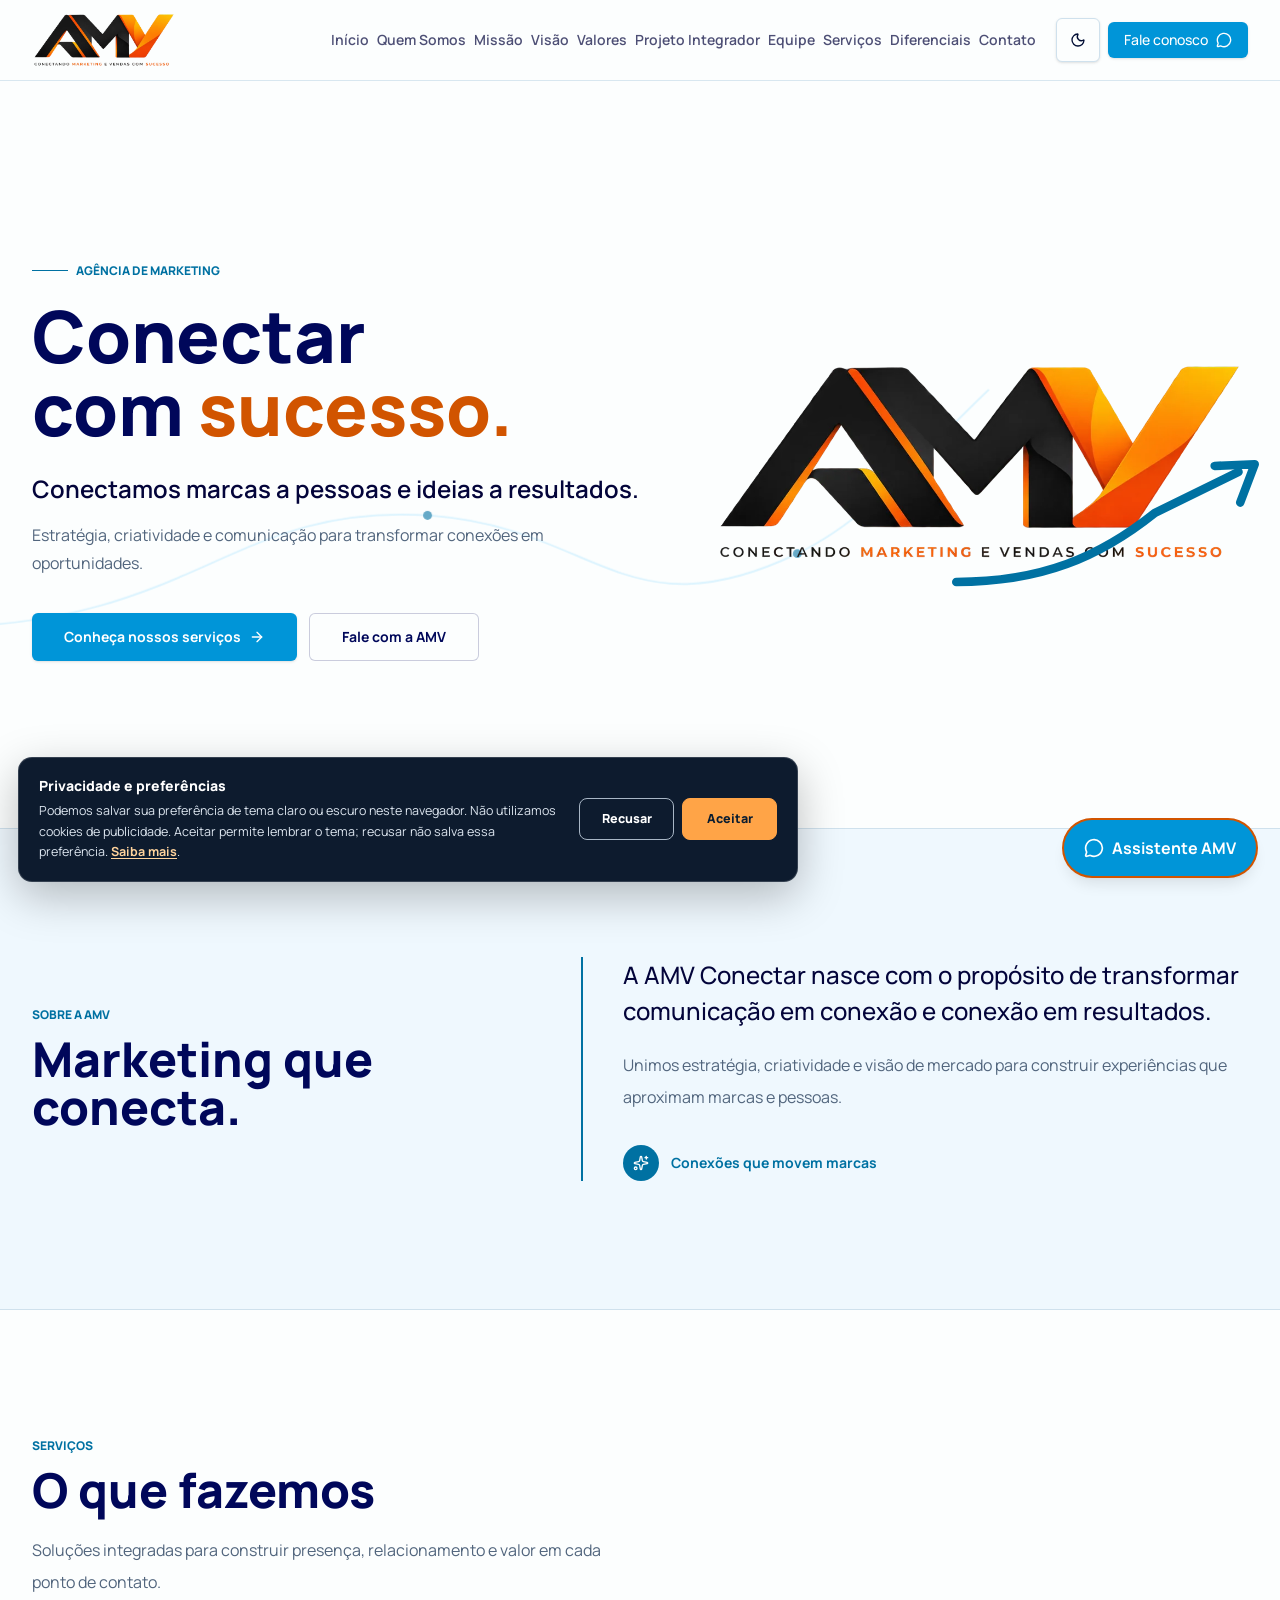
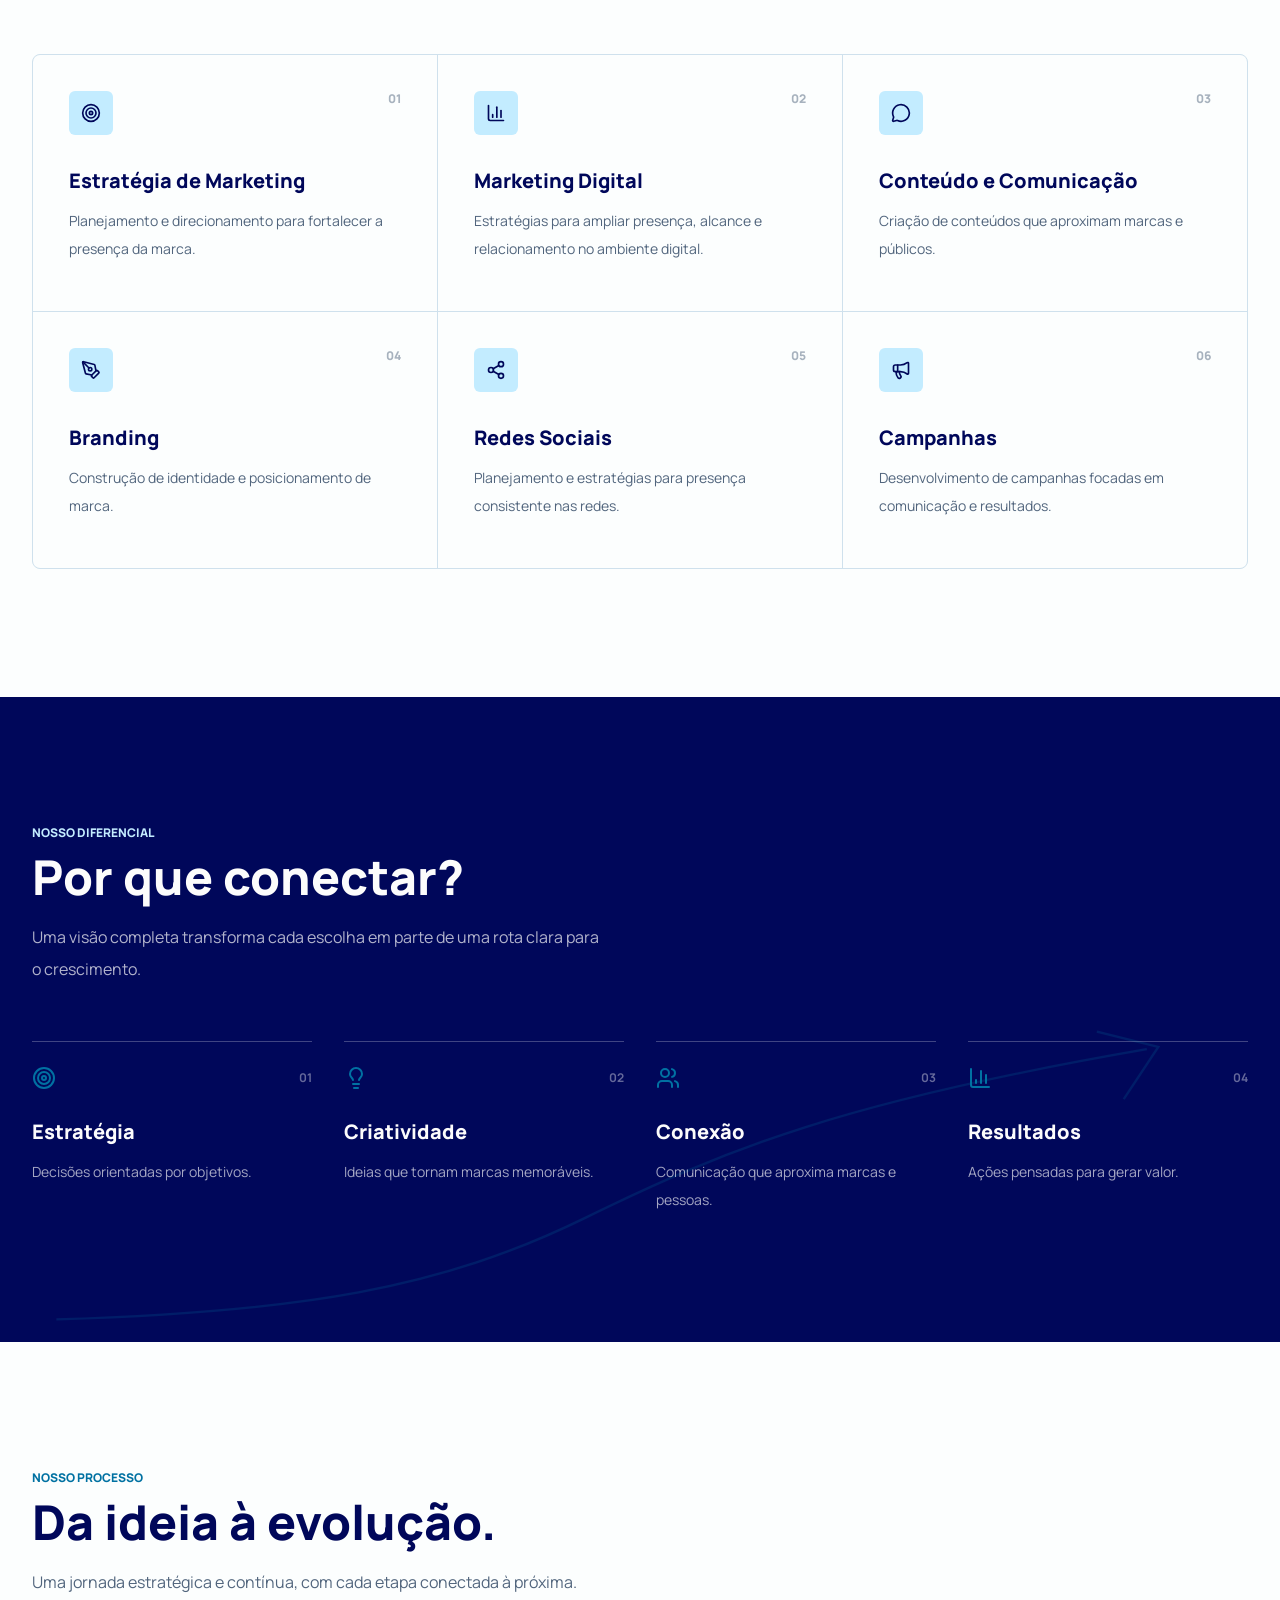
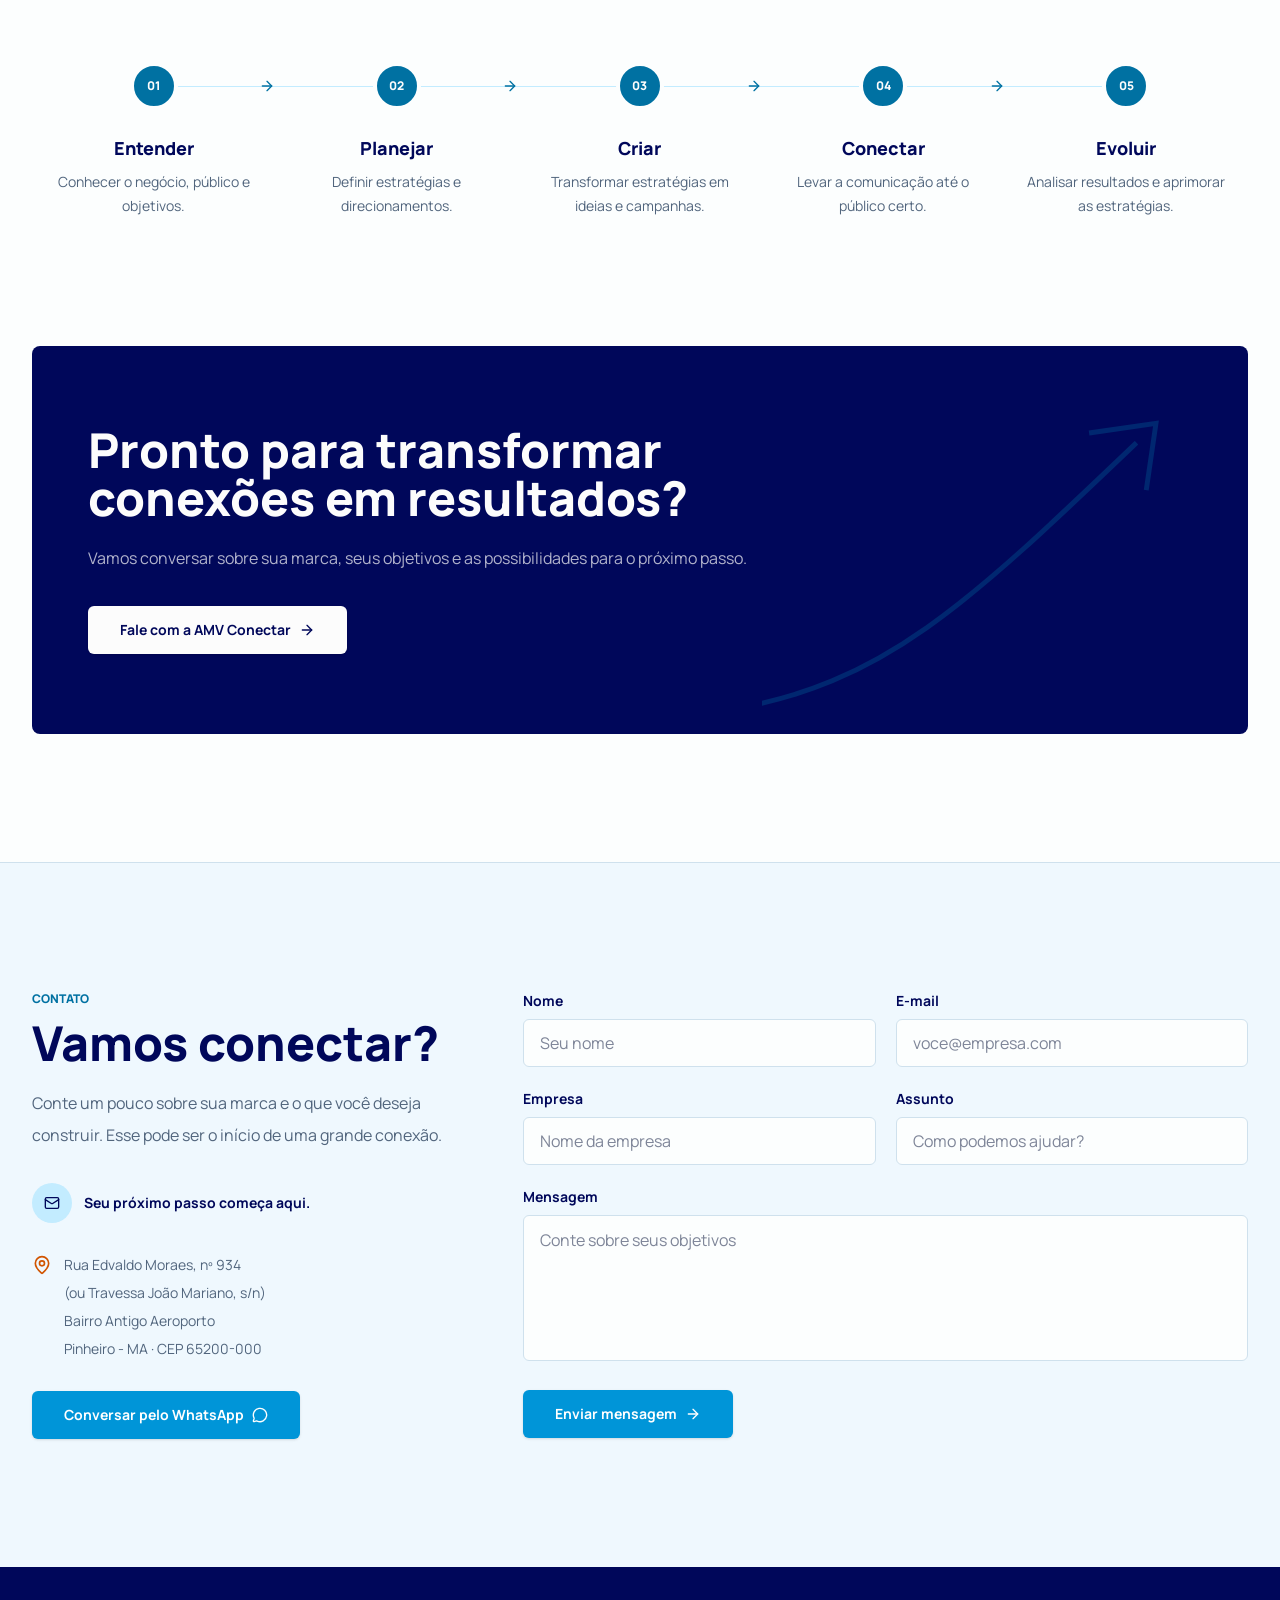
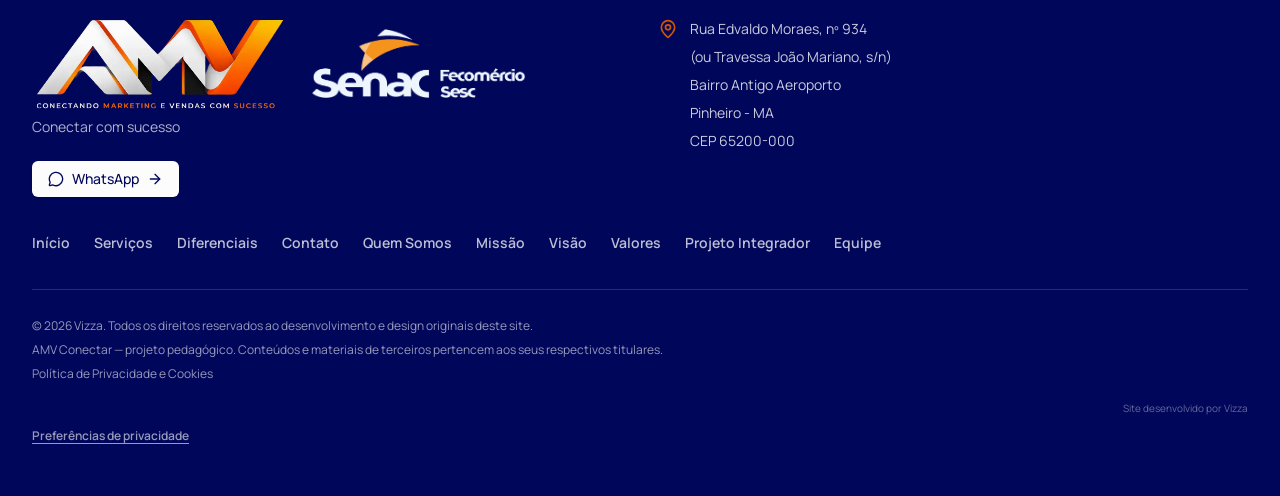
==== commit 790626b8: "fix(footer): remover fundos brancos e usar logos claras no painel azul" ====
--- a/index.html
+++ b/index.html
@@ -1,3 +1,3 @@
 <!DOCTYPE html>
 <!DOCTYPE html>
-<html lang="pt-BR"><head><meta charset="utf-8"/><meta content="width=device-width, initial-scale=1" name="viewport"/><title>AMV Conectar | Marketing que conecta</title><meta content="AMV Conectar" name="author"/><meta content="Estratégia, criatividade e comunicação para transformar conexões em oportunidades." name="description"/><meta content="AMV Conectar | Marketing que conecta" property="og:title"/><meta content="Conectamos marcas a pessoas e ideias a resultados." property="og:description"/><meta content="website" property="og:type"/><meta content="summary_large_image" name="twitter:card"/><link href="assets/site.css" rel="stylesheet"/><link href="assets/favicon.png" rel="icon" type="image/png"/><script src="assets/theme.js?v=20261022-cookie1"></script><link rel="stylesheet" href="assets/consent.css?v=20261022-cookie1"><link rel="stylesheet" href="assets/footer-brand.css?v=1"/><link href="assets/amv-theme-brand.css?v=20261026" rel="stylesheet"/></head><body><header class="fixed inset-x-0 top-0 z-50 border-b border-border/80 bg-background/95 backdrop-blur-md"><div class="mx-auto flex h-20 max-w-7xl items-center gap-3 px-5 lg:px-8"><a aria-current="page" aria-label="AMV Conectar — início" class="shrink-0 active" data-status="active" href="index.html"><span class="amv-theme-logo amv-theme-logo--header"><img class="amv-brand-image amv-brand-image--light" src="assets/amv-marca-claro.webp" width="980" height="383" decoding="async" alt="AMV — Conectando Marketing e Vendas com Sucesso"/><img class="amv-brand-image amv-brand-image--dark" src="assets/amv-marca-escuro.webp" width="967" height="370" decoding="async" alt="AMV — Conectando Marketing e Vendas com Sucesso"/></span></a><nav aria-label="Navegação principal" class="ml-auto hidden items-center gap-2 xl:flex"><a class="text-sm font-semibold text-ink/70 hover:text-brand" href="#inicio">Início</a><a class="text-sm font-semibold text-ink/70 hover:text-brand" href="quem-somos.html">Quem Somos</a><a class="text-sm font-semibold text-ink/70 hover:text-brand" href="missao.html">Missão</a><a class="text-sm font-semibold text-ink/70 hover:text-brand" href="visao.html">Visão</a><a class="text-sm font-semibold text-ink/70 hover:text-brand" href="valores.html">Valores</a><a class="text-sm font-semibold text-ink/70 hover:text-brand" href="projeto-integrador.html">Projeto Integrador</a><a class="text-sm font-semibold text-ink/70 hover:text-brand" href="equipe.html">Equipe</a><a class="text-sm font-semibold text-ink/70 hover:text-brand" href="#servicos">Serviços</a><a class="text-sm font-semibold text-ink/70 hover:text-brand" href="#diferenciais">Diferenciais</a><a class="text-sm font-semibold text-ink/70 hover:text-brand" href="#contato">Contato</a></nav><div class="ml-auto flex shrink-0 items-center gap-2 xl:ml-2"><button aria-label="Ativar modo escuro" aria-pressed="false" class="inline-flex items-center justify-center gap-2 whitespace-nowrap rounded-md text-sm font-medium cursor-pointer transition-colors focus-visible:outline-none focus-visible:ring-1 focus-visible:ring-ring disabled:pointer-events-none disabled:opacity-50 disabled:cursor-not-allowed [&amp;_svg]:pointer-events-none [&amp;_svg]:size-4 [&amp;_svg]:shrink-0 border border-input bg-background shadow-sm hover:bg-accent hover:text-accent-foreground size-11 touch-manipulation select-none" data-action="theme" title="Ativar modo escuro" type="button"><svg aria-hidden="true" class="lucide lucide-moon size-5" fill="none" height="24" stroke="currentColor" stroke-linecap="round" stroke-linejoin="round" stroke-width="2" viewbox="0 0 24 24" width="24" xmlns="http://www.w3.org/2000/svg"><path d="M20.985 12.486a9 9 0 1 1-9.473-9.472c.405-.022.617.46.402.803a6 6 0 0 0 8.268 8.268c.344-.215.825-.004.803.401"></path></svg></button><a class="items-center justify-center gap-2 whitespace-nowrap rounded-md text-sm font-medium cursor-pointer transition-colors focus-visible:outline-none focus-visible:ring-1 focus-visible:ring-ring disabled:pointer-events-none disabled:opacity-50 disabled:cursor-not-allowed [&amp;_svg]:pointer-events-none [&amp;_svg]:size-4 [&amp;_svg]:shrink-0 bg-primary text-primary-foreground shadow-sm hover:-translate-y-0.5 hover:bg-primary/90 hover:shadow-lg h-9 px-4 py-2 hidden md:inline-flex" href="https://wa.me/5598984833670" rel="noopener noreferrer" target="_blank">Fale conosco <svg aria-hidden="true" class="lucide lucide-message-circle" fill="none" height="24" stroke="currentColor" stroke-linecap="round" stroke-linejoin="round" stroke-width="2" viewbox="0 0 24 24" width="24" xmlns="http://www.w3.org/2000/svg"><path d="M2.992 16.342a2 2 0 0 1 .094 1.167l-1.065 3.29a1 1 0 0 0 1.236 1.168l3.413-.998a2 2 0 0 1 1.099.092 10 10 0 1 0-4.777-4.719"></path></svg></a><button aria-controls="amv-mobile-menu" aria-expanded="false" aria-label="Abrir menu" class="inline-flex items-center justify-center gap-2 whitespace-nowrap rounded-md text-sm font-medium cursor-pointer transition-colors focus-visible:outline-none focus-visible:ring-1 focus-visible:ring-ring disabled:pointer-events-none disabled:opacity-50 disabled:cursor-not-allowed [&amp;_svg]:pointer-events-none [&amp;_svg]:size-4 [&amp;_svg]:shrink-0 hover:bg-accent hover:text-accent-foreground h-9 w-9 xl:hidden" data-action="menu"><svg aria-hidden="true" class="lucide lucide-menu" fill="none" height="24" stroke="currentColor" stroke-linecap="round" stroke-linejoin="round" stroke-width="2" viewbox="0 0 24 24" width="24" xmlns="http://www.w3.org/2000/svg"><path d="M4 5h16"></path><path d="M4 12h16"></path><path d="M4 19h16"></path></svg></button></div></div><nav aria-label="Navegação móvel" class="max-h-[calc(100dvh-5rem)] overflow-y-auto border-t border-border bg-background px-5 py-3 xl:hidden" data-tsd-source="/src/components/amv/site-shell.tsx:61:20" hidden="" id="amv-mobile-menu"><a class="flex min-h-11 items-center border-b border-border text-sm font-bold text-brand-deep" data-tsd-source="/src/components/amv/site-shell.tsx:62:9" href="#inicio">Início<svg aria-hidden="true" class="lucide lucide-chevron-right ml-auto size-4 text-brand" data-tsd-source="/src/components/amv/site-shell.tsx:62:178" fill="none" height="24" stroke="currentColor" stroke-linecap="round" stroke-linejoin="round" stroke-width="2" viewbox="0 0 24 24" width="24" xmlns="http://www.w3.org/2000/svg"><path d="m9 18 6-6-6-6"></path></svg></a><a class="flex min-h-11 items-center border-b border-border text-sm font-bold text-brand-deep" data-tsd-source="/src/components/amv/site-shell.tsx:63:52" href="quem-somos.html">Quem Somos<svg aria-hidden="true" class="lucide lucide-chevron-right ml-auto size-4 text-brand" data-tsd-source="/src/components/amv/site-shell.tsx:63:262" fill="none" height="24" stroke="currentColor" stroke-linecap="round" stroke-linejoin="round" stroke-width="2" viewbox="0 0 24 24" width="24" xmlns="http://www.w3.org/2000/svg"><path d="m9 18 6-6-6-6"></path></svg></a><a class="flex min-h-11 items-center border-b border-border text-sm font-bold text-brand-deep" data-tsd-source="/src/components/amv/site-shell.tsx:63:52" href="missao.html">Missão<svg aria-hidden="true" class="lucide lucide-chevron-right ml-auto size-4 text-brand" data-tsd-source="/src/components/amv/site-shell.tsx:63:262" fill="none" height="24" stroke="currentColor" stroke-linecap="round" stroke-linejoin="round" stroke-width="2" viewbox="0 0 24 24" width="24" xmlns="http://www.w3.org/2000/svg"><path d="m9 18 6-6-6-6"></path></svg></a><a class="flex min-h-11 items-center border-b border-border text-sm font-bold text-brand-deep" data-tsd-source="/src/components/amv/site-shell.tsx:63:52" href="visao.html">Visão<svg aria-hidden="true" class="lucide lucide-chevron-right ml-auto size-4 text-brand" data-tsd-source="/src/components/amv/site-shell.tsx:63:262" fill="none" height="24" stroke="currentColor" stroke-linecap="round" stroke-linejoin="round" stroke-width="2" viewbox="0 0 24 24" width="24" xmlns="http://www.w3.org/2000/svg"><path d="m9 18 6-6-6-6"></path></svg></a><a class="flex min-h-11 items-center border-b border-border text-sm font-bold text-brand-deep" data-tsd-source="/src/components/amv/site-shell.tsx:63:52" href="valores.html">Valores<svg aria-hidden="true" class="lucide lucide-chevron-right ml-auto size-4 text-brand" data-tsd-source="/src/components/amv/site-shell.tsx:63:262" fill="none" height="24" stroke="currentColor" stroke-linecap="round" stroke-linejoin="round" stroke-width="2" viewbox="0 0 24 24" width="24" xmlns="http://www.w3.org/2000/svg"><path d="m9 18 6-6-6-6"></path></svg></a><a class="flex min-h-11 items-center border-b border-border text-sm font-bold text-brand-deep" data-tsd-source="/src/components/amv/site-shell.tsx:63:52" href="projeto-integrador.html">Projeto Integrador<svg aria-hidden="true" class="lucide lucide-chevron-right ml-auto size-4 text-brand" data-tsd-source="/src/components/amv/site-shell.tsx:63:262" fill="none" height="24" stroke="currentColor" stroke-linecap="round" stroke-linejoin="round" stroke-width="2" viewbox="0 0 24 24" width="24" xmlns="http://www.w3.org/2000/svg"><path d="m9 18 6-6-6-6"></path></svg></a><a class="flex min-h-11 items-center border-b border-border text-sm font-bold text-brand-deep" href="equipe.html">Equipe<svg aria-hidden="true" class="lucide lucide-chevron-right ml-auto size-4 text-brand" fill="none" height="24" stroke="currentColor" stroke-linecap="round" stroke-linejoin="round" stroke-width="2" viewbox="0 0 24 24" xmlns="http://www.w3.org/2000/svg"><path d="m9 18 6-6-6-6"></path></svg></a><a class="flex min-h-11 items-center border-b border-border text-sm font-bold text-brand-deep" data-tsd-source="/src/components/amv/site-shell.tsx:64:53" href="#servicos">Serviços<svg aria-hidden="true" class="lucide lucide-chevron-right ml-auto size-4 text-brand" data-tsd-source="/src/components/amv/site-shell.tsx:64:226" fill="none" height="24" stroke="currentColor" stroke-linecap="round" stroke-linejoin="round" stroke-width="2" viewbox="0 0 24 24" width="24" xmlns="http://www.w3.org/2000/svg"><path d="m9 18 6-6-6-6"></path></svg></a><a class="flex min-h-11 items-center border-b border-border text-sm font-bold text-brand-deep" data-tsd-source="/src/components/amv/site-shell.tsx:64:53" href="#diferenciais">Diferenciais<svg aria-hidden="true" class="lucide lucide-chevron-right ml-auto size-4 text-brand" data-tsd-source="/src/components/amv/site-shell.tsx:64:226" fill="none" height="24" stroke="currentColor" stroke-linecap="round" stroke-linejoin="round" stroke-width="2" viewbox="0 0 24 24" width="24" xmlns="http://www.w3.org/2000/svg"><path d="m9 18 6-6-6-6"></path></svg></a><a class="flex min-h-11 items-center border-b border-border text-sm font-bold text-brand-deep" data-tsd-source="/src/components/amv/site-shell.tsx:64:53" href="#contato">Contato<svg aria-hidden="true" class="lucide lucide-chevron-right ml-auto size-4 text-brand" data-tsd-source="/src/components/amv/site-shell.tsx:64:226" fill="none" height="24" stroke="currentColor" stroke-linecap="round" stroke-linejoin="round" stroke-width="2" viewbox="0 0 24 24" width="24" xmlns="http://www.w3.org/2000/svg"><path d="m9 18 6-6-6-6"></path></svg></a><button aria-pressed="false" class="flex min-h-11 w-full items-center border-b border-border text-sm font-bold text-brand-deep" data-action="theme" data-tsd-source="/src/components/amv/site-shell.tsx:65:9" type="button">Ativar modo escuro<svg aria-hidden="true" class="lucide lucide-moon ml-auto size-4 text-brand" data-tsd-source="/src/components/amv/site-shell.tsx:65:283" fill="none" height="24" stroke="currentColor" stroke-linecap="round" stroke-linejoin="round" stroke-width="2" viewbox="0 0 24 24" width="24" xmlns="http://www.w3.org/2000/svg"><path d="M20.985 12.486a9 9 0 1 1-9.473-9.472c.405-.022.617.46.402.803a6 6 0 0 0 8.268 8.268c.344-.215.825-.004.803.401"></path></svg></button><a class="inline-flex items-center justify-center gap-2 whitespace-nowrap cursor-pointer transition-colors focus-visible:outline-none focus-visible:ring-1 focus-visible:ring-ring disabled:pointer-events-none disabled:opacity-50 disabled:cursor-not-allowed [&amp;_svg]:pointer-events-none [&amp;_svg]:size-4 [&amp;_svg]:shrink-0 bg-primary text-primary-foreground shadow-sm hover:-translate-y-0.5 hover:bg-primary/90 hover:shadow-lg h-12 rounded-md px-6 text-sm font-bold sm:px-8 my-3 w-full" data-tsd-source="/src/components/amv/site-shell.tsx:20:10" href="https://wa.me/5598984833670" rel="noopener noreferrer" target="_blank">Fale conosco <svg aria-hidden="true" class="lucide lucide-message-circle" data-tsd-source="/src/components/amv/site-shell.tsx:66:100" fill="none" height="24" stroke="currentColor" stroke-linecap="round" stroke-linejoin="round" stroke-width="2" viewbox="0 0 24 24" width="24" xmlns="http://www.w3.org/2000/svg"><path d="M2.992 16.342a2 2 0 0 1 .094 1.167l-1.065 3.29a1 1 0 0 0 1.236 1.168l3.413-.998a2 2 0 0 1 1.099.092 10 10 0 1 0-4.777-4.719"></path></svg></a></nav></header><main class="overflow-hidden bg-background text-foreground"><section class="relative flex min-h-[92vh] scroll-mt-20 items-center pt-24" id="inicio"><div aria-hidden="true" class="pointer-events-none absolute inset-0 opacity-60"><svg class="h-full w-full" fill="none" viewbox="0 0 1440 820"><path class="route-draw text-brand-soft" d="M-80 650C220 650 257 510 481 524C669 536 703 660 897 567C1066 486 1132 258 1482 192" stroke="currentColor" stroke-width="2"></path><circle class="fill-brand" cx="481" cy="524" r="5"></circle><circle class="fill-brand" cx="897" cy="567" r="5"></circle></svg></div><div class="relative mx-auto grid w-full max-w-7xl items-center gap-12 px-5 py-14 lg:grid-cols-[1.08fr_.92fr] lg:px-8 lg:py-20"><div class="rise-in max-w-3xl"><p class="mb-5 flex items-center gap-2 text-xs font-extrabold uppercase text-brand"><span class="h-px w-9 bg-brand"></span> Agência de marketing</p><h1 class="text-5xl font-extrabold leading-[1.02] text-brand-deep sm:text-6xl lg:text-7xl">Conectar<br/>com <span class="text-brand-orange">sucesso.</span></h1><p class="mt-7 max-w-2xl text-xl font-semibold leading-8 text-ink sm:text-2xl">Conectamos marcas a pessoas e ideias a resultados.</p><p class="mt-4 max-w-xl text-base leading-7 text-muted-foreground">Estratégia, criatividade e comunicação para transformar conexões em oportunidades.</p><div class="mt-9 flex flex-col gap-3 sm:flex-row"><a class="inline-flex items-center justify-center gap-2 whitespace-nowrap cursor-pointer transition-colors focus-visible:outline-none focus-visible:ring-1 focus-visible:ring-ring disabled:pointer-events-none disabled:opacity-50 disabled:cursor-not-allowed [&amp;_svg]:pointer-events-none [&amp;_svg]:size-4 [&amp;_svg]:shrink-0 bg-primary text-primary-foreground shadow-sm hover:-translate-y-0.5 hover:bg-primary/90 hover:shadow-lg h-12 rounded-md px-6 text-sm font-bold sm:px-8" href="#servicos">Conheça nossos serviços <svg aria-hidden="true" class="lucide lucide-arrow-right" fill="none" height="24" stroke="currentColor" stroke-linecap="round" stroke-linejoin="round" stroke-width="2" viewbox="0 0 24 24" width="24" xmlns="http://www.w3.org/2000/svg"><path d="M5 12h14"></path><path d="m12 5 7 7-7 7"></path></svg></a><a class="inline-flex items-center justify-center gap-2 whitespace-nowrap cursor-pointer transition-colors focus-visible:outline-none focus-visible:ring-1 focus-visible:ring-ring disabled:pointer-events-none disabled:opacity-50 disabled:cursor-not-allowed [&amp;_svg]:pointer-events-none [&amp;_svg]:size-4 [&amp;_svg]:shrink-0 border border-brand-deep/20 bg-background text-brand-deep hover:border-brand hover:bg-brand-soft/50 h-12 rounded-md px-6 text-sm font-bold sm:px-8" href="https://wa.me/5598984833670" rel="noopener noreferrer" target="_blank">Fale com a AMV</a></div></div><div class="relative mx-auto w-full max-w-xl lg:justify-self-end"><div class="absolute -inset-5 -z-10 rounded-full border border-brand-soft sm:-inset-10"></div><span class="amv-theme-logo amv-theme-logo--hero"><img class="amv-brand-image amv-brand-image--light" src="assets/amv-marca-claro.webp" width="980" height="383" decoding="async" alt="AMV — Conectando Marketing e Vendas com Sucesso"/><img class="amv-brand-image amv-brand-image--dark" src="assets/amv-marca-escuro.webp" width="967" height="370" decoding="async" alt="AMV — Conectando Marketing e Vendas com Sucesso"/></span><svg aria-hidden="true" class="route-float absolute -bottom-8 -right-5 z-0 w-2/3 text-brand sm:-right-14" fill="none" viewbox="0 0 420 170"><path d="M12 150C112 150 180 121 245 69L343 21" stroke="currentColor" stroke-linecap="round" stroke-width="10"></path><path d="M315 14L362 12L345 57" stroke="currentColor" stroke-linecap="round" stroke-linejoin="round" stroke-width="10"></path></svg></div></div></section><section class="scroll-mt-20 border-y border-border bg-surface-blue py-24 sm:py-32" id="sobre"><div class="mx-auto grid max-w-7xl gap-14 px-5 lg:grid-cols-[.85fr_1.15fr] lg:items-center lg:px-8"><div class="max-w-2xl"><p class="text-xs font-extrabold uppercase text-brand">Sobre a AMV</p><h2 class="mt-3 text-3xl font-extrabold text-brand-deep sm:text-5xl">Marketing que conecta.</h2></div><div class="relative border-l-2 border-brand pl-7 sm:pl-10"><p class="text-xl font-medium leading-9 text-ink sm:text-2xl">A AMV Conectar nasce com o propósito de transformar comunicação em conexão e conexão em resultados.</p><p class="mt-5 text-base leading-8 text-muted-foreground">Unimos estratégia, criatividade e visão de mercado para construir experiências que aproximam marcas e pessoas.</p><div class="mt-8 flex items-center gap-3 text-sm font-bold text-brand"><span class="grid size-9 place-items-center rounded-full bg-brand text-on-panel"><svg aria-hidden="true" class="lucide lucide-sparkles size-4" fill="none" height="24" stroke="currentColor" stroke-linecap="round" stroke-linejoin="round" stroke-width="2" viewbox="0 0 24 24" width="24" xmlns="http://www.w3.org/2000/svg"><path d="M11.017 2.814a1 1 0 0 1 1.966 0l1.051 5.558a2 2 0 0 0 1.594 1.594l5.558 1.051a1 1 0 0 1 0 1.966l-5.558 1.051a2 2 0 0 0-1.594 1.594l-1.051 5.558a1 1 0 0 1-1.966 0l-1.051-5.558a2 2 0 0 0-1.594-1.594l-5.558-1.051a1 1 0 0 1 0-1.966l5.558-1.051a2 2 0 0 0 1.594-1.594z"></path><path d="M20 2v4"></path><path d="M22 4h-4"></path><circle cx="4" cy="20" r="2"></circle></svg></span>Conexões que movem marcas</div></div></div></section><section class="scroll-mt-20 py-24 sm:py-32" id="servicos"><div class="mx-auto max-w-7xl px-5 lg:px-8"><div class="max-w-2xl"><p class="text-xs font-extrabold uppercase text-brand">Serviços</p><h2 class="mt-3 text-3xl font-extrabold text-brand-deep sm:text-5xl">O que fazemos</h2><p class="mt-5 max-w-xl text-base leading-8 text-muted-foreground">Soluções integradas para construir presença, relacionamento e valor em cada ponto de contato.</p></div><div class="mt-14 grid gap-px overflow-hidden rounded-lg border border-border bg-border sm:grid-cols-2 lg:grid-cols-3"><article class="group min-h-64 bg-background p-7 transition-all duration-300 hover:-translate-y-1 hover:bg-surface-blue sm:p-9"><div class="flex items-start justify-between"><span class="grid size-11 place-items-center rounded-md bg-brand-soft text-brand-deep"><svg aria-hidden="true" class="lucide lucide-target size-5" fill="none" height="24" stroke="currentColor" stroke-linecap="round" stroke-linejoin="round" stroke-width="2" viewbox="0 0 24 24" width="24" xmlns="http://www.w3.org/2000/svg"><circle cx="12" cy="12" r="10"></circle><circle cx="12" cy="12" r="6"></circle><circle cx="12" cy="12" r="2"></circle></svg></span><span class="text-xs font-extrabold text-muted-foreground/50">01</span></div><h3 class="mt-8 text-xl font-extrabold text-brand-deep">Estratégia de Marketing</h3><p class="mt-3 text-sm leading-7 text-muted-foreground">Planejamento e direcionamento para fortalecer a presença da marca.</p></article><article class="group min-h-64 bg-background p-7 transition-all duration-300 hover:-translate-y-1 hover:bg-surface-blue sm:p-9"><div class="flex items-start justify-between"><span class="grid size-11 place-items-center rounded-md bg-brand-soft text-brand-deep"><svg aria-hidden="true" class="lucide lucide-chart-column size-5" fill="none" height="24" stroke="currentColor" stroke-linecap="round" stroke-linejoin="round" stroke-width="2" viewbox="0 0 24 24" width="24" xmlns="http://www.w3.org/2000/svg"><path d="M3 3v16a2 2 0 0 0 2 2h16"></path><path d="M18 17V9"></path><path d="M13 17V5"></path><path d="M8 17v-3"></path></svg></span><span class="text-xs font-extrabold text-muted-foreground/50">02</span></div><h3 class="mt-8 text-xl font-extrabold text-brand-deep">Marketing Digital</h3><p class="mt-3 text-sm leading-7 text-muted-foreground">Estratégias para ampliar presença, alcance e relacionamento no ambiente digital.</p></article><article class="group min-h-64 bg-background p-7 transition-all duration-300 hover:-translate-y-1 hover:bg-surface-blue sm:p-9"><div class="flex items-start justify-between"><span class="grid size-11 place-items-center rounded-md bg-brand-soft text-brand-deep"><svg aria-hidden="true" class="lucide lucide-message-circle size-5" fill="none" height="24" stroke="currentColor" stroke-linecap="round" stroke-linejoin="round" stroke-width="2" viewbox="0 0 24 24" width="24" xmlns="http://www.w3.org/2000/svg"><path d="M2.992 16.342a2 2 0 0 1 .094 1.167l-1.065 3.29a1 1 0 0 0 1.236 1.168l3.413-.998a2 2 0 0 1 1.099.092 10 10 0 1 0-4.777-4.719"></path></svg></span><span class="text-xs font-extrabold text-muted-foreground/50">03</span></div><h3 class="mt-8 text-xl font-extrabold text-brand-deep">Conteúdo e Comunicação</h3><p class="mt-3 text-sm leading-7 text-muted-foreground">Criação de conteúdos que aproximam marcas e públicos.</p></article><article class="group min-h-64 bg-background p-7 transition-all duration-300 hover:-translate-y-1 hover:bg-surface-blue sm:p-9"><div class="flex items-start justify-between"><span class="grid size-11 place-items-center rounded-md bg-brand-soft text-brand-deep"><svg aria-hidden="true" class="lucide lucide-pen-tool size-5" fill="none" height="24" stroke="currentColor" stroke-linecap="round" stroke-linejoin="round" stroke-width="2" viewbox="0 0 24 24" width="24" xmlns="http://www.w3.org/2000/svg"><path d="M15.707 21.293a1 1 0 0 1-1.414 0l-1.586-1.586a1 1 0 0 1 0-1.414l5.586-5.586a1 1 0 0 1 1.414 0l1.586 1.586a1 1 0 0 1 0 1.414z"></path><path d="m18 13-1.375-6.874a1 1 0 0 0-.746-.776L3.235 2.028a1 1 0 0 0-1.207 1.207L5.35 15.879a1 1 0 0 0 .776.746L13 18"></path><path d="m2.3 2.3 7.286 7.286"></path><circle cx="11" cy="11" r="2"></circle></svg></span><span class="text-xs font-extrabold text-muted-foreground/50">04</span></div><h3 class="mt-8 text-xl font-extrabold text-brand-deep">Branding</h3><p class="mt-3 text-sm leading-7 text-muted-foreground">Construção de identidade e posicionamento de marca.</p></article><article class="group min-h-64 bg-background p-7 transition-all duration-300 hover:-translate-y-1 hover:bg-surface-blue sm:p-9"><div class="flex items-start justify-between"><span class="grid size-11 place-items-center rounded-md bg-brand-soft text-brand-deep"><svg aria-hidden="true" class="lucide lucide-share2 lucide-share-2 size-5" fill="none" height="24" stroke="currentColor" stroke-linecap="round" stroke-linejoin="round" stroke-width="2" viewbox="0 0 24 24" width="24" xmlns="http://www.w3.org/2000/svg"><circle cx="18" cy="5" r="3"></circle><circle cx="6" cy="12" r="3"></circle><circle cx="18" cy="19" r="3"></circle><line x1="8.59" x2="15.42" y1="13.51" y2="17.49"></line><line x1="15.41" x2="8.59" y1="6.51" y2="10.49"></line></svg></span><span class="text-xs font-extrabold text-muted-foreground/50">05</span></div><h3 class="mt-8 text-xl font-extrabold text-brand-deep">Redes Sociais</h3><p class="mt-3 text-sm leading-7 text-muted-foreground">Planejamento e estratégias para presença consistente nas redes.</p></article><article class="group min-h-64 bg-background p-7 transition-all duration-300 hover:-translate-y-1 hover:bg-surface-blue sm:p-9"><div class="flex items-start justify-between"><span class="grid size-11 place-items-center rounded-md bg-brand-soft text-brand-deep"><svg aria-hidden="true" class="lucide lucide-megaphone size-5" fill="none" height="24" stroke="currentColor" stroke-linecap="round" stroke-linejoin="round" stroke-width="2" viewbox="0 0 24 24" width="24" xmlns="http://www.w3.org/2000/svg"><path d="M11 6a13 13 0 0 0 8.4-2.8A1 1 0 0 1 21 4v12a1 1 0 0 1-1.6.8A13 13 0 0 0 11 14H5a2 2 0 0 1-2-2V8a2 2 0 0 1 2-2z"></path><path d="M6 14a12 12 0 0 0 2.4 7.2 2 2 0 0 0 3.2-2.4A8 8 0 0 1 10 14"></path><path d="M8 6v8"></path></svg></span><span class="text-xs font-extrabold text-muted-foreground/50">06</span></div><h3 class="mt-8 text-xl font-extrabold text-brand-deep">Campanhas</h3><p class="mt-3 text-sm leading-7 text-muted-foreground">Desenvolvimento de campanhas focadas em comunicação e resultados.</p></article></div></div></section><section class="relative scroll-mt-20 overflow-hidden bg-brand-panel py-24 sm:py-32" id="diferenciais"><svg aria-hidden="true" class="pointer-events-none absolute inset-x-0 bottom-0 h-1/2 w-full text-brand/20" fill="none" viewbox="0 0 1440 420"><path d="M-40 390C280 380 460 350 648 258C832 168 985 106 1380 38" stroke="currentColor" stroke-width="3"></path><path d="M1315 15L1395 35L1350 103" stroke="currentColor" stroke-width="3"></path></svg><div class="relative mx-auto max-w-7xl px-5 lg:px-8"><div class="max-w-2xl"><p class="text-xs font-extrabold uppercase text-brand-soft">Nosso diferencial</p><h2 class="mt-3 text-3xl font-extrabold text-on-panel sm:text-5xl">Por que conectar?</h2><p class="mt-5 max-w-xl text-base leading-8 text-on-panel/70">Uma visão completa transforma cada escolha em parte de uma rota clara para o crescimento.</p></div><div class="mt-14 grid gap-8 sm:grid-cols-2 lg:grid-cols-4"><article class="border-t border-on-panel/25 pt-6"><div class="flex items-center justify-between"><svg aria-hidden="true" class="lucide lucide-target size-6 text-brand" fill="none" height="24" stroke="currentColor" stroke-linecap="round" stroke-linejoin="round" stroke-width="2" viewbox="0 0 24 24" width="24" xmlns="http://www.w3.org/2000/svg"><circle cx="12" cy="12" r="10"></circle><circle cx="12" cy="12" r="6"></circle><circle cx="12" cy="12" r="2"></circle></svg><span class="text-xs font-bold text-on-panel/40">01</span></div><h3 class="mt-7 text-xl font-extrabold text-on-panel">Estratégia</h3><p class="mt-3 text-sm leading-7 text-on-panel/65">Decisões orientadas por objetivos.</p></article><article class="border-t border-on-panel/25 pt-6"><div class="flex items-center justify-between"><svg aria-hidden="true" class="lucide lucide-lightbulb size-6 text-brand" fill="none" height="24" stroke="currentColor" stroke-linecap="round" stroke-linejoin="round" stroke-width="2" viewbox="0 0 24 24" width="24" xmlns="http://www.w3.org/2000/svg"><path d="M15 14c.2-1 .7-1.7 1.5-2.5 1-.9 1.5-2.2 1.5-3.5A6 6 0 0 0 6 8c0 1 .2 2.2 1.5 3.5.7.7 1.3 1.5 1.5 2.5"></path><path d="M9 18h6"></path><path d="M10 22h4"></path></svg><span class="text-xs font-bold text-on-panel/40">02</span></div><h3 class="mt-7 text-xl font-extrabold text-on-panel">Criatividade</h3><p class="mt-3 text-sm leading-7 text-on-panel/65">Ideias que tornam marcas memoráveis.</p></article><article class="border-t border-on-panel/25 pt-6"><div class="flex items-center justify-between"><svg aria-hidden="true" class="lucide lucide-users size-6 text-brand" fill="none" height="24" stroke="currentColor" stroke-linecap="round" stroke-linejoin="round" stroke-width="2" viewbox="0 0 24 24" width="24" xmlns="http://www.w3.org/2000/svg"><path d="M16 21v-2a4 4 0 0 0-4-4H6a4 4 0 0 0-4 4v2"></path><path d="M16 3.128a4 4 0 0 1 0 7.744"></path><path d="M22 21v-2a4 4 0 0 0-3-3.87"></path><circle cx="9" cy="7" r="4"></circle></svg><span class="text-xs font-bold text-on-panel/40">03</span></div><h3 class="mt-7 text-xl font-extrabold text-on-panel">Conexão</h3><p class="mt-3 text-sm leading-7 text-on-panel/65">Comunicação que aproxima marcas e pessoas.</p></article><article class="border-t border-on-panel/25 pt-6"><div class="flex items-center justify-between"><svg aria-hidden="true" class="lucide lucide-chart-column size-6 text-brand" fill="none" height="24" stroke="currentColor" stroke-linecap="round" stroke-linejoin="round" stroke-width="2" viewbox="0 0 24 24" width="24" xmlns="http://www.w3.org/2000/svg"><path d="M3 3v16a2 2 0 0 0 2 2h16"></path><path d="M18 17V9"></path><path d="M13 17V5"></path><path d="M8 17v-3"></path></svg><span class="text-xs font-bold text-on-panel/40">04</span></div><h3 class="mt-7 text-xl font-extrabold text-on-panel">Resultados</h3><p class="mt-3 text-sm leading-7 text-on-panel/65">Ações pensadas para gerar valor.</p></article></div></div></section><section class="py-24 sm:py-32"><div class="mx-auto max-w-7xl px-5 lg:px-8"><div class="max-w-2xl"><p class="text-xs font-extrabold uppercase text-brand">Nosso processo</p><h2 class="mt-3 text-3xl font-extrabold text-brand-deep sm:text-5xl">Da ideia à evolução.</h2><p class="mt-5 max-w-xl text-base leading-8 text-muted-foreground">Uma jornada estratégica e contínua, com cada etapa conectada à próxima.</p></div><div class="relative mt-16 grid gap-0 lg:grid-cols-5"><div class="absolute left-[10%] right-[10%] top-6 hidden h-px bg-brand-soft lg:block"></div><article class="relative grid grid-cols-[3rem_1fr] gap-5 border-l border-brand-soft pb-10 pl-6 last:pb-0 lg:block lg:border-l-0 lg:px-5 lg:pb-0 lg:text-center"><span class="relative z-10 grid size-12 place-items-center rounded-full border-4 border-background bg-brand text-xs font-extrabold text-on-panel lg:mx-auto">01</span><div><h3 class="pt-1 text-lg font-extrabold text-brand-deep lg:mt-6 lg:pt-0">Entender</h3><p class="mt-2 text-sm leading-6 text-muted-foreground">Conhecer o negócio, público e objetivos.</p></div><svg aria-hidden="true" class="lucide lucide-arrow-right absolute right-0 top-4 hidden size-4 text-brand lg:block" fill="none" height="24" stroke="currentColor" stroke-linecap="round" stroke-linejoin="round" stroke-width="2" viewbox="0 0 24 24" width="24" xmlns="http://www.w3.org/2000/svg"><path d="M5 12h14"></path><path d="m12 5 7 7-7 7"></path></svg></article><article class="relative grid grid-cols-[3rem_1fr] gap-5 border-l border-brand-soft pb-10 pl-6 last:pb-0 lg:block lg:border-l-0 lg:px-5 lg:pb-0 lg:text-center"><span class="relative z-10 grid size-12 place-items-center rounded-full border-4 border-background bg-brand text-xs font-extrabold text-on-panel lg:mx-auto">02</span><div><h3 class="pt-1 text-lg font-extrabold text-brand-deep lg:mt-6 lg:pt-0">Planejar</h3><p class="mt-2 text-sm leading-6 text-muted-foreground">Definir estratégias e direcionamentos.</p></div><svg aria-hidden="true" class="lucide lucide-arrow-right absolute right-0 top-4 hidden size-4 text-brand lg:block" fill="none" height="24" stroke="currentColor" stroke-linecap="round" stroke-linejoin="round" stroke-width="2" viewbox="0 0 24 24" width="24" xmlns="http://www.w3.org/2000/svg"><path d="M5 12h14"></path><path d="m12 5 7 7-7 7"></path></svg></article><article class="relative grid grid-cols-[3rem_1fr] gap-5 border-l border-brand-soft pb-10 pl-6 last:pb-0 lg:block lg:border-l-0 lg:px-5 lg:pb-0 lg:text-center"><span class="relative z-10 grid size-12 place-items-center rounded-full border-4 border-background bg-brand text-xs font-extrabold text-on-panel lg:mx-auto">03</span><div><h3 class="pt-1 text-lg font-extrabold text-brand-deep lg:mt-6 lg:pt-0">Criar</h3><p class="mt-2 text-sm leading-6 text-muted-foreground">Transformar estratégias em ideias e campanhas.</p></div><svg aria-hidden="true" class="lucide lucide-arrow-right absolute right-0 top-4 hidden size-4 text-brand lg:block" fill="none" height="24" stroke="currentColor" stroke-linecap="round" stroke-linejoin="round" stroke-width="2" viewbox="0 0 24 24" width="24" xmlns="http://www.w3.org/2000/svg"><path d="M5 12h14"></path><path d="m12 5 7 7-7 7"></path></svg></article><article class="relative grid grid-cols-[3rem_1fr] gap-5 border-l border-brand-soft pb-10 pl-6 last:pb-0 lg:block lg:border-l-0 lg:px-5 lg:pb-0 lg:text-center"><span class="relative z-10 grid size-12 place-items-center rounded-full border-4 border-background bg-brand text-xs font-extrabold text-on-panel lg:mx-auto">04</span><div><h3 class="pt-1 text-lg font-extrabold text-brand-deep lg:mt-6 lg:pt-0">Conectar</h3><p class="mt-2 text-sm leading-6 text-muted-foreground">Levar a comunicação até o público certo.</p></div><svg aria-hidden="true" class="lucide lucide-arrow-right absolute right-0 top-4 hidden size-4 text-brand lg:block" fill="none" height="24" stroke="currentColor" stroke-linecap="round" stroke-linejoin="round" stroke-width="2" viewbox="0 0 24 24" width="24" xmlns="http://www.w3.org/2000/svg"><path d="M5 12h14"></path><path d="m12 5 7 7-7 7"></path></svg></article><article class="relative grid grid-cols-[3rem_1fr] gap-5 border-l border-brand-soft pb-10 pl-6 last:pb-0 lg:block lg:border-l-0 lg:px-5 lg:pb-0 lg:text-center"><span class="relative z-10 grid size-12 place-items-center rounded-full border-4 border-background bg-brand text-xs font-extrabold text-on-panel lg:mx-auto">05</span><div><h3 class="pt-1 text-lg font-extrabold text-brand-deep lg:mt-6 lg:pt-0">Evoluir</h3><p class="mt-2 text-sm leading-6 text-muted-foreground">Analisar resultados e aprimorar as estratégias.</p></div></article></div></div></section><section class="px-5 pb-24 lg:px-8 lg:pb-32"><div class="relative mx-auto max-w-7xl overflow-hidden rounded-lg bg-brand-panel px-6 py-16 sm:px-14 sm:py-20"><svg aria-hidden="true" class="absolute right-0 top-0 h-full w-2/5 text-brand/30" fill="none" viewbox="0 0 400 300"><path d="M-30 290C99 270 170 202 308 70" stroke="currentColor" stroke-width="4"></path><path d="M269 62L324 54L316 109" stroke="currentColor" stroke-width="4"></path></svg><div class="relative max-w-3xl"><h2 class="text-3xl font-extrabold text-on-panel sm:text-5xl">Pronto para transformar conexões em resultados?</h2><p class="mt-5 max-w-2xl text-base leading-8 text-on-panel/70">Vamos conversar sobre sua marca, seus objetivos e as possibilidades para o próximo passo.</p><a class="inline-flex items-center justify-center gap-2 whitespace-nowrap cursor-pointer transition-colors focus-visible:outline-none focus-visible:ring-1 focus-visible:ring-ring disabled:pointer-events-none disabled:opacity-50 disabled:cursor-not-allowed [&amp;_svg]:pointer-events-none [&amp;_svg]:size-4 [&amp;_svg]:shrink-0 bg-on-panel text-brand-panel shadow-sm hover:-translate-y-0.5 hover:bg-on-panel/90 h-12 rounded-md px-6 text-sm font-bold sm:px-8 mt-8" href="https://wa.me/5598984833670" rel="noopener noreferrer" target="_blank">Fale com a AMV Conectar <svg aria-hidden="true" class="lucide lucide-arrow-right" fill="none" height="24" stroke="currentColor" stroke-linecap="round" stroke-linejoin="round" stroke-width="2" viewbox="0 0 24 24" width="24" xmlns="http://www.w3.org/2000/svg"><path d="M5 12h14"></path><path d="m12 5 7 7-7 7"></path></svg></a></div></div></section><section class="scroll-mt-20 border-t border-border bg-surface-blue py-24 sm:py-32" id="contato"><div class="mx-auto grid max-w-7xl gap-14 px-5 lg:grid-cols-[.75fr_1.25fr] lg:px-8"><div><div class="max-w-2xl"><p class="text-xs font-extrabold uppercase text-brand">Contato</p><h2 class="mt-3 text-3xl font-extrabold text-brand-deep sm:text-5xl">Vamos conectar?</h2><p class="mt-5 max-w-xl text-base leading-8 text-muted-foreground">Conte um pouco sobre sua marca e o que você deseja construir. Esse pode ser o início de uma grande conexão.</p></div><div class="mt-8 flex items-center gap-3 text-sm font-bold text-brand-deep"><span class="grid size-10 place-items-center rounded-full bg-brand-soft"><svg aria-hidden="true" class="lucide lucide-mail size-4" fill="none" height="24" stroke="currentColor" stroke-linecap="round" stroke-linejoin="round" stroke-width="2" viewbox="0 0 24 24" width="24" xmlns="http://www.w3.org/2000/svg"><path d="m22 7-8.991 5.727a2 2 0 0 1-2.009 0L2 7"></path><rect height="16" rx="2" width="20" x="2" y="4"></rect></svg></span>Seu próximo passo começa aqui.</div><address class="mt-7 flex gap-3 text-sm not-italic leading-7 text-muted-foreground"><svg aria-hidden="true" class="lucide lucide-map-pin mt-1 size-5 shrink-0 text-brand-orange" fill="none" height="24" stroke="currentColor" stroke-linecap="round" stroke-linejoin="round" stroke-width="2" viewbox="0 0 24 24" width="24" xmlns="http://www.w3.org/2000/svg"><path d="M20 10c0 4.993-5.539 10.193-7.399 11.799a1 1 0 0 1-1.202 0C9.539 20.193 4 14.993 4 10a8 8 0 0 1 16 0"></path><circle cx="12" cy="10" r="3"></circle></svg><span>Rua Edvaldo Moraes, nº 934<br/>(ou Travessa João Mariano, s/n)<br/>Bairro Antigo Aeroporto<br/>Pinheiro - MA · CEP 65200-000</span></address><a class="inline-flex items-center justify-center gap-2 whitespace-nowrap cursor-pointer transition-colors focus-visible:outline-none focus-visible:ring-1 focus-visible:ring-ring disabled:pointer-events-none disabled:opacity-50 disabled:cursor-not-allowed [&amp;_svg]:pointer-events-none [&amp;_svg]:size-4 [&amp;_svg]:shrink-0 bg-primary text-primary-foreground shadow-sm hover:-translate-y-0.5 hover:bg-primary/90 hover:shadow-lg h-12 rounded-md px-6 text-sm font-bold sm:px-8 mt-7" href="https://wa.me/5598984833670" rel="noopener noreferrer" target="_blank">Conversar pelo WhatsApp <svg aria-hidden="true" class="lucide lucide-message-circle" fill="none" height="24" stroke="currentColor" stroke-linecap="round" stroke-linejoin="round" stroke-width="2" viewbox="0 0 24 24" width="24" xmlns="http://www.w3.org/2000/svg"><path d="M2.992 16.342a2 2 0 0 1 .094 1.167l-1.065 3.29a1 1 0 0 0 1.236 1.168l3.413-.998a2 2 0 0 1 1.099.092 10 10 0 1 0-4.777-4.719"></path></svg></a></div><form class="grid gap-5 sm:grid-cols-2" id="contact-form" action="https://formspree.io/f/mgaawnyg" method="POST"><label><span class="mb-2 block text-sm font-bold text-brand-deep">Nome</span><input autocomplete="name" class="h-12 w-full rounded-md border border-input bg-background px-4 text-base outline-none transition focus:border-brand focus:ring-2 focus:ring-brand-soft" maxlength="100" name="name" placeholder="Seu nome" required=""/></label><label><span class="mb-2 block text-sm font-bold text-brand-deep">E-mail</span><input autocomplete="email" class="h-12 w-full rounded-md border border-input bg-background px-4 text-base outline-none transition focus:border-brand focus:ring-2 focus:ring-brand-soft" maxlength="255" name="email" placeholder="voce@empresa.com" required="" type="email"/></label><label><span class="mb-2 block text-sm font-bold text-brand-deep">Empresa</span><input autocomplete="organization" class="h-12 w-full rounded-md border border-input bg-background px-4 text-base outline-none transition focus:border-brand focus:ring-2 focus:ring-brand-soft" maxlength="120" name="company" placeholder="Nome da empresa"/></label><label><span class="mb-2 block text-sm font-bold text-brand-deep">Assunto</span><input class="h-12 w-full rounded-md border border-input bg-background px-4 text-base outline-none transition focus:border-brand focus:ring-2 focus:ring-brand-soft" maxlength="150" name="subject" placeholder="Como podemos ajudar?" required=""/></label><label class="sm:col-span-2"><span class="mb-2 block text-sm font-bold text-brand-deep">Mensagem</span><textarea class="w-full resize-none rounded-md border border-input bg-background px-4 py-3 text-base outline-none transition focus:border-brand focus:ring-2 focus:ring-brand-soft" maxlength="1200" name="message" placeholder="Conte sobre seus objetivos" required="" rows="5"></textarea></label><div class="flex flex-col items-start gap-4 sm:col-span-2 sm:flex-row sm:items-center"><button class="inline-flex items-center justify-center gap-2 whitespace-nowrap cursor-pointer transition-colors focus-visible:outline-none focus-visible:ring-1 focus-visible:ring-ring disabled:pointer-events-none disabled:opacity-50 disabled:cursor-not-allowed [&amp;_svg]:pointer-events-none [&amp;_svg]:size-4 [&amp;_svg]:shrink-0 bg-primary text-primary-foreground shadow-sm hover:-translate-y-0.5 hover:bg-primary/90 hover:shadow-lg h-12 rounded-md px-6 text-sm font-bold sm:px-8" type="submit">Enviar mensagem <svg aria-hidden="true" class="lucide lucide-arrow-right" fill="none" height="24" stroke="currentColor" stroke-linecap="round" stroke-linejoin="round" stroke-width="2" viewbox="0 0 24 24" width="24" xmlns="http://www.w3.org/2000/svg"><path d="M5 12h14"></path><path d="m12 5 7 7-7 7"></path></svg></button><p class="text-sm font-semibold text-brand-deep" hidden="" id="contact-status" role="status" aria-live="polite"></p></div></form></div></section></main><div class="fixed bottom-4 right-4 z-[60] flex flex-col items-end gap-3 sm:bottom-6 sm:right-6"><section aria-label="Assistente AMV" class="rise-in flex h-[min(560px,calc(100dvh-7rem))] w-[calc(100vw-2rem)] max-w-sm flex-col overflow-hidden rounded-xl border border-border bg-background shadow-2xl" data-tsd-source="/src/components/amv/assistant.tsx:34:14" hidden="" id="amv-assistant" role="dialog" tabindex="-1"><header class="flex items-center gap-3 bg-brand-panel px-4 py-3" data-tsd-source="/src/components/amv/assistant.tsx:35:7"><span class="grid size-9 place-items-center rounded-full bg-brand-orange text-on-panel" data-tsd-source="/src/components/amv/assistant.tsx:36:9"><svg aria-hidden="true" class="lucide lucide-message-circle size-4" data-tsd-source="/src/components/amv/assistant.tsx:36:101" fill="none" height="24" stroke="currentColor" stroke-linecap="round" stroke-linejoin="round" stroke-width="2" viewbox="0 0 24 24" width="24" xmlns="http://www.w3.org/2000/svg"><path d="M2.992 16.342a2 2 0 0 1 .094 1.167l-1.065 3.29a1 1 0 0 0 1.236 1.168l3.413-.998a2 2 0 0 1 1.099.092 10 10 0 1 0-4.777-4.719"></path></svg></span><div class="mr-auto" data-tsd-source="/src/components/amv/assistant.tsx:37:9"><p class="text-sm font-extrabold text-on-panel" data-tsd-source="/src/components/amv/assistant.tsx:37:34">Assistente AMV</p><p class="text-xs text-on-panel/70" data-tsd-source="/src/components/amv/assistant.tsx:37:104">Respostas rápidas</p></div><button aria-label="Minimizar" class="grid size-9 place-items-center rounded-md text-on-panel/80 hover:bg-on-panel/10" data-action="assistant-minimizar" data-tsd-source="/src/components/amv/assistant.tsx:38:9" type="button"><svg aria-hidden="true" class="lucide lucide-minus size-4" data-tsd-source="/src/components/amv/assistant.tsx:38:177" fill="none" height="24" stroke="currentColor" stroke-linecap="round" stroke-linejoin="round" stroke-width="2" viewbox="0 0 24 24" width="24" xmlns="http://www.w3.org/2000/svg"><path d="M5 12h14"></path></svg></button><button aria-label="Fechar" class="grid size-9 place-items-center rounded-md text-on-panel/80 hover:bg-on-panel/10" data-action="assistant-fechar" data-tsd-source="/src/components/amv/assistant.tsx:39:9" type="button"><svg aria-hidden="true" class="lucide lucide-x size-4" data-tsd-source="/src/components/amv/assistant.tsx:39:159" fill="none" height="24" stroke="currentColor" stroke-linecap="round" stroke-linejoin="round" stroke-width="2" viewbox="0 0 24 24" width="24" xmlns="http://www.w3.org/2000/svg"><path d="M18 6 6 18"></path><path d="m6 6 12 12"></path></svg></button></header><div aria-live="polite" class="flex-1 space-y-3 overflow-y-auto p-4" data-tsd-source="/src/components/amv/assistant.tsx:41:7" id="assistant-messages"><div class="max-w-[90%] text-sm leading-6 text-foreground" data-tsd-source="/src/components/amv/assistant.tsx:42:29">Olá! Eu sou o Assistente AMV. Escolha uma pergunta abaixo:</div><div class="flex flex-col gap-2 pt-1" data-tsd-source="/src/components/amv/assistant.tsx:46:9" id="assistant-questions"><button class="rounded-md border border-border px-3 py-2 text-left text-sm font-semibold text-brand-deep transition hover:border-brand hover:bg-surface-blue" data-faq="0" data-tsd-source="/src/components/amv/assistant.tsx:47:28" type="button">O que é a AMV Conectar?</button><button class="rounded-md border border-border px-3 py-2 text-left text-sm font-semibold text-brand-deep transition hover:border-brand hover:bg-surface-blue" data-faq="1" data-tsd-source="/src/components/amv/assistant.tsx:47:28" type="button">Qual é o objetivo da AMV?</button><button class="rounded-md border border-border px-3 py-2 text-left text-sm font-semibold text-brand-deep transition hover:border-brand hover:bg-surface-blue" data-faq="2" data-tsd-source="/src/components/amv/assistant.tsx:47:28" type="button">O que é o Projeto Integrador?</button><button class="rounded-md border border-border px-3 py-2 text-left text-sm font-semibold text-brand-deep transition hover:border-brand hover:bg-surface-blue" data-faq="3" data-tsd-source="/src/components/amv/assistant.tsx:47:28" type="button">Qual é a missão da AMV?</button><button class="rounded-md border border-border px-3 py-2 text-left text-sm font-semibold text-brand-deep transition hover:border-brand hover:bg-surface-blue" data-faq="4" data-tsd-source="/src/components/amv/assistant.tsx:47:28" type="button">Qual é a visão da AMV?</button><button class="rounded-md border border-border px-3 py-2 text-left text-sm font-semibold text-brand-deep transition hover:border-brand hover:bg-surface-blue" data-faq="5" data-tsd-source="/src/components/amv/assistant.tsx:47:28" type="button">Quais são os valores da AMV?</button><button class="rounded-md border border-border px-3 py-2 text-left text-sm font-semibold text-brand-deep transition hover:border-brand hover:bg-surface-blue" data-faq="6" data-tsd-source="/src/components/amv/assistant.tsx:47:28" type="button">Quais serviços a AMV oferece?</button><button class="rounded-md border border-border px-3 py-2 text-left text-sm font-semibold text-brand-deep transition hover:border-brand hover:bg-surface-blue" data-faq="7" data-tsd-source="/src/components/amv/assistant.tsx:47:28" type="button">Onde fica a AMV?</button><button class="rounded-md border border-border px-3 py-2 text-left text-sm font-semibold text-brand-deep transition hover:border-brand hover:bg-surface-blue" data-faq="8" data-tsd-source="/src/components/amv/assistant.tsx:47:28" type="button">Como entrar em contato com a AMV?</button><button class="rounded-md border border-border px-3 py-2 text-left text-sm font-semibold text-brand-deep transition hover:border-brand hover:bg-surface-blue" data-faq="9" data-tsd-source="/src/components/amv/assistant.tsx:47:28" type="button">O que significa AMV?</button></div><div data-tsd-source="/src/components/amv/assistant.tsx:50:9"></div></div></section><button aria-expanded="false" aria-label="Assistente AMV" class="inline-flex h-14 items-center gap-2 rounded-full bg-primary px-5 font-bold text-primary-foreground shadow-lg ring-2 ring-brand-orange transition hover:-translate-y-0.5" data-action="assistant-toggle" type="button"><svg aria-hidden="true" class="lucide lucide-message-circle size-5" fill="none" height="24" stroke="currentColor" stroke-linecap="round" stroke-linejoin="round" stroke-width="2" viewbox="0 0 24 24" width="24" xmlns="http://www.w3.org/2000/svg"><path d="M2.992 16.342a2 2 0 0 1 .094 1.167l-1.065 3.29a1 1 0 0 0 1.236 1.168l3.413-.998a2 2 0 0 1 1.099.092 10 10 0 1 0-4.777-4.719"></path></svg><span class="hidden sm:inline">Assistente AMV</span></button></div><footer class="bg-brand-panel py-12"><div class="mx-auto grid max-w-7xl gap-9 px-5 md:grid-cols-[1fr_1fr] lg:px-8"><div><div class="amv-footer-brand-row"><a aria-current="page" aria-label="AMV Conectar — início" class="active" data-status="active" href="index.html"><span class="amv-theme-logo amv-theme-logo--footer"><img class="amv-brand-image amv-brand-image--light" src="assets/amv-marca-claro.webp" width="980" height="383" decoding="async" loading="lazy" alt="AMV — Conectando Marketing e Vendas com Sucesso"/><img class="amv-brand-image amv-brand-image--dark" src="assets/amv-marca-escuro.webp" width="967" height="370" decoding="async" loading="lazy" alt="AMV — Conectando Marketing e Vendas com Sucesso"/></span></a><div class="amv-footer-partner"><img src="assets/senac-fecomercio-sesc.png" width="468" height="151" loading="lazy" decoding="async" alt="Senac, Fecomércio e Sesc"></div></div><p class="mt-1 text-sm text-on-panel/70">Conectar com sucesso</p><a class="inline-flex items-center justify-center gap-2 whitespace-nowrap rounded-md text-sm font-medium cursor-pointer transition-colors focus-visible:outline-none focus-visible:ring-1 focus-visible:ring-ring disabled:pointer-events-none disabled:opacity-50 disabled:cursor-not-allowed [&amp;_svg]:pointer-events-none [&amp;_svg]:size-4 [&amp;_svg]:shrink-0 bg-on-panel text-brand-panel shadow-sm hover:-translate-y-0.5 hover:bg-on-panel/90 h-9 px-4 py-2 mt-6" href="https://wa.me/5598984833670" rel="noopener noreferrer" target="_blank"><svg aria-hidden="true" class="lucide lucide-message-circle" fill="none" height="24" stroke="currentColor" stroke-linecap="round" stroke-linejoin="round" stroke-width="2" viewbox="0 0 24 24" width="24" xmlns="http://www.w3.org/2000/svg"><path d="M2.992 16.342a2 2 0 0 1 .094 1.167l-1.065 3.29a1 1 0 0 0 1.236 1.168l3.413-.998a2 2 0 0 1 1.099.092 10 10 0 1 0-4.777-4.719"></path></svg> WhatsApp <svg aria-hidden="true" class="lucide lucide-arrow-right" fill="none" height="24" stroke="currentColor" stroke-linecap="round" stroke-linejoin="round" stroke-width="2" viewbox="0 0 24 24" width="24" xmlns="http://www.w3.org/2000/svg"><path d="M5 12h14"></path><path d="m12 5 7 7-7 7"></path></svg></a></div><address class="flex gap-3 text-sm not-italic leading-7 text-on-panel/80"><svg aria-hidden="true" class="lucide lucide-map-pin mt-1 size-5 shrink-0 text-brand-orange" fill="none" height="24" stroke="currentColor" stroke-linecap="round" stroke-linejoin="round" stroke-width="2" viewbox="0 0 24 24" width="24" xmlns="http://www.w3.org/2000/svg"><path d="M20 10c0 4.993-5.539 10.193-7.399 11.799a1 1 0 0 1-1.202 0C9.539 20.193 4 14.993 4 10a8 8 0 0 1 16 0"></path><circle cx="12" cy="10" r="3"></circle></svg><span>Rua Edvaldo Moraes, nº 934<br/>(ou Travessa João Mariano, s/n)<br/>Bairro Antigo Aeroporto<br/>Pinheiro - MA<br/>CEP 65200-000</span></address><nav aria-label="Navegação do rodapé" class="flex flex-wrap gap-x-6 gap-y-3 md:col-span-2"><a class="text-sm font-semibold text-on-panel/75 hover:text-on-panel" href="#inicio">Início</a><a class="text-sm font-semibold text-on-panel/75 hover:text-on-panel" href="#servicos">Serviços</a><a class="text-sm font-semibold text-on-panel/75 hover:text-on-panel" href="#diferenciais">Diferenciais</a><a class="text-sm font-semibold text-on-panel/75 hover:text-on-panel" href="#contato">Contato</a><a class="text-sm font-semibold text-on-panel/75 hover:text-on-panel" href="quem-somos.html">Quem Somos</a><a class="text-sm font-semibold text-on-panel/75 hover:text-on-panel" href="missao.html">Missão</a><a class="text-sm font-semibold text-on-panel/75 hover:text-on-panel" href="visao.html">Visão</a><a class="text-sm font-semibold text-on-panel/75 hover:text-on-panel" href="valores.html">Valores</a><a class="text-sm font-semibold text-on-panel/75 hover:text-on-panel" href="projeto-integrador.html">Projeto Integrador</a><a class="text-sm font-semibold text-on-panel/75 hover:text-on-panel" href="equipe.html">Equipe</a></nav><div class="border-t border-on-panel/15 pt-7 text-xs text-on-panel/60 md:col-span-2"><p>© 2026 Vizza. Todos os direitos reservados ao desenvolvimento e design originais deste site.</p><p class="mt-2">AMV Conectar — projeto pedagógico. Conteúdos e materiais de terceiros pertencem aos seus respectivos titulares.</p><p class="mt-2"><a class="underline hover:text-on-panel" href="privacidade.html">Política de Privacidade e Cookies</a></p><p class="mt-5 text-right text-[10px] text-on-panel/40">Site desenvolvido por Vizza</p></div></div></footer><script defer="" src="assets/faq.js"></script><script defer="" src="assets/site.js?v=20261022-cookie1"></script><script defer src="assets/assistant-config.js"></script><script defer src="assets/assistant-ai.js?v=20261022-slam2"></script><script defer src="assets/consent.js?v=20261022-cookie1"></script></body></html>+<html lang="pt-BR"><head><meta charset="utf-8"/><meta content="width=device-width, initial-scale=1" name="viewport"/><title>AMV Conectar | Marketing que conecta</title><meta content="AMV Conectar" name="author"/><meta content="Estratégia, criatividade e comunicação para transformar conexões em oportunidades." name="description"/><meta content="AMV Conectar | Marketing que conecta" property="og:title"/><meta content="Conectamos marcas a pessoas e ideias a resultados." property="og:description"/><meta content="website" property="og:type"/><meta content="summary_large_image" name="twitter:card"/><link href="assets/site.css" rel="stylesheet"/><link href="assets/favicon.png" rel="icon" type="image/png"/><script src="assets/theme.js?v=20261022-cookie1"></script><link rel="stylesheet" href="assets/consent.css?v=20261022-cookie1"><link rel="stylesheet" href="assets/footer-brand.css?v=2"/><link href="assets/amv-theme-brand.css?v=20261026c" rel="stylesheet"/></head><body><header class="fixed inset-x-0 top-0 z-50 border-b border-border/80 bg-background/95 backdrop-blur-md"><div class="mx-auto flex h-20 max-w-7xl items-center gap-3 px-5 lg:px-8"><a aria-current="page" aria-label="AMV Conectar — início" class="shrink-0 active" data-status="active" href="index.html"><span class="amv-theme-logo amv-theme-logo--header"><img class="amv-brand-image amv-brand-image--light" src="assets/amv-marca-claro.webp" width="980" height="383" decoding="async" alt="AMV — Conectando Marketing e Vendas com Sucesso"/><img class="amv-brand-image amv-brand-image--dark" src="assets/amv-marca-escuro.webp" width="967" height="370" decoding="async" alt="AMV — Conectando Marketing e Vendas com Sucesso"/></span></a><nav aria-label="Navegação principal" class="ml-auto hidden items-center gap-2 xl:flex"><a class="text-sm font-semibold text-ink/70 hover:text-brand" href="#inicio">Início</a><a class="text-sm font-semibold text-ink/70 hover:text-brand" href="quem-somos.html">Quem Somos</a><a class="text-sm font-semibold text-ink/70 hover:text-brand" href="missao.html">Missão</a><a class="text-sm font-semibold text-ink/70 hover:text-brand" href="visao.html">Visão</a><a class="text-sm font-semibold text-ink/70 hover:text-brand" href="valores.html">Valores</a><a class="text-sm font-semibold text-ink/70 hover:text-brand" href="projeto-integrador.html">Projeto Integrador</a><a class="text-sm font-semibold text-ink/70 hover:text-brand" href="equipe.html">Equipe</a><a class="text-sm font-semibold text-ink/70 hover:text-brand" href="#servicos">Serviços</a><a class="text-sm font-semibold text-ink/70 hover:text-brand" href="#diferenciais">Diferenciais</a><a class="text-sm font-semibold text-ink/70 hover:text-brand" href="#contato">Contato</a></nav><div class="ml-auto flex shrink-0 items-center gap-2 xl:ml-2"><button aria-label="Ativar modo escuro" aria-pressed="false" class="inline-flex items-center justify-center gap-2 whitespace-nowrap rounded-md text-sm font-medium cursor-pointer transition-colors focus-visible:outline-none focus-visible:ring-1 focus-visible:ring-ring disabled:pointer-events-none disabled:opacity-50 disabled:cursor-not-allowed [&amp;_svg]:pointer-events-none [&amp;_svg]:size-4 [&amp;_svg]:shrink-0 border border-input bg-background shadow-sm hover:bg-accent hover:text-accent-foreground size-11 touch-manipulation select-none" data-action="theme" title="Ativar modo escuro" type="button"><svg aria-hidden="true" class="lucide lucide-moon size-5" fill="none" height="24" stroke="currentColor" stroke-linecap="round" stroke-linejoin="round" stroke-width="2" viewbox="0 0 24 24" width="24" xmlns="http://www.w3.org/2000/svg"><path d="M20.985 12.486a9 9 0 1 1-9.473-9.472c.405-.022.617.46.402.803a6 6 0 0 0 8.268 8.268c.344-.215.825-.004.803.401"></path></svg></button><a class="items-center justify-center gap-2 whitespace-nowrap rounded-md text-sm font-medium cursor-pointer transition-colors focus-visible:outline-none focus-visible:ring-1 focus-visible:ring-ring disabled:pointer-events-none disabled:opacity-50 disabled:cursor-not-allowed [&amp;_svg]:pointer-events-none [&amp;_svg]:size-4 [&amp;_svg]:shrink-0 bg-primary text-primary-foreground shadow-sm hover:-translate-y-0.5 hover:bg-primary/90 hover:shadow-lg h-9 px-4 py-2 hidden md:inline-flex" href="https://wa.me/5598984833670" rel="noopener noreferrer" target="_blank">Fale conosco <svg aria-hidden="true" class="lucide lucide-message-circle" fill="none" height="24" stroke="currentColor" stroke-linecap="round" stroke-linejoin="round" stroke-width="2" viewbox="0 0 24 24" width="24" xmlns="http://www.w3.org/2000/svg"><path d="M2.992 16.342a2 2 0 0 1 .094 1.167l-1.065 3.29a1 1 0 0 0 1.236 1.168l3.413-.998a2 2 0 0 1 1.099.092 10 10 0 1 0-4.777-4.719"></path></svg></a><button aria-controls="amv-mobile-menu" aria-expanded="false" aria-label="Abrir menu" class="inline-flex items-center justify-center gap-2 whitespace-nowrap rounded-md text-sm font-medium cursor-pointer transition-colors focus-visible:outline-none focus-visible:ring-1 focus-visible:ring-ring disabled:pointer-events-none disabled:opacity-50 disabled:cursor-not-allowed [&amp;_svg]:pointer-events-none [&amp;_svg]:size-4 [&amp;_svg]:shrink-0 hover:bg-accent hover:text-accent-foreground h-9 w-9 xl:hidden" data-action="menu"><svg aria-hidden="true" class="lucide lucide-menu" fill="none" height="24" stroke="currentColor" stroke-linecap="round" stroke-linejoin="round" stroke-width="2" viewbox="0 0 24 24" width="24" xmlns="http://www.w3.org/2000/svg"><path d="M4 5h16"></path><path d="M4 12h16"></path><path d="M4 19h16"></path></svg></button></div></div><nav aria-label="Navegação móvel" class="max-h-[calc(100dvh-5rem)] overflow-y-auto border-t border-border bg-background px-5 py-3 xl:hidden" data-tsd-source="/src/components/amv/site-shell.tsx:61:20" hidden="" id="amv-mobile-menu"><a class="flex min-h-11 items-center border-b border-border text-sm font-bold text-brand-deep" data-tsd-source="/src/components/amv/site-shell.tsx:62:9" href="#inicio">Início<svg aria-hidden="true" class="lucide lucide-chevron-right ml-auto size-4 text-brand" data-tsd-source="/src/components/amv/site-shell.tsx:62:178" fill="none" height="24" stroke="currentColor" stroke-linecap="round" stroke-linejoin="round" stroke-width="2" viewbox="0 0 24 24" width="24" xmlns="http://www.w3.org/2000/svg"><path d="m9 18 6-6-6-6"></path></svg></a><a class="flex min-h-11 items-center border-b border-border text-sm font-bold text-brand-deep" data-tsd-source="/src/components/amv/site-shell.tsx:63:52" href="quem-somos.html">Quem Somos<svg aria-hidden="true" class="lucide lucide-chevron-right ml-auto size-4 text-brand" data-tsd-source="/src/components/amv/site-shell.tsx:63:262" fill="none" height="24" stroke="currentColor" stroke-linecap="round" stroke-linejoin="round" stroke-width="2" viewbox="0 0 24 24" width="24" xmlns="http://www.w3.org/2000/svg"><path d="m9 18 6-6-6-6"></path></svg></a><a class="flex min-h-11 items-center border-b border-border text-sm font-bold text-brand-deep" data-tsd-source="/src/components/amv/site-shell.tsx:63:52" href="missao.html">Missão<svg aria-hidden="true" class="lucide lucide-chevron-right ml-auto size-4 text-brand" data-tsd-source="/src/components/amv/site-shell.tsx:63:262" fill="none" height="24" stroke="currentColor" stroke-linecap="round" stroke-linejoin="round" stroke-width="2" viewbox="0 0 24 24" width="24" xmlns="http://www.w3.org/2000/svg"><path d="m9 18 6-6-6-6"></path></svg></a><a class="flex min-h-11 items-center border-b border-border text-sm font-bold text-brand-deep" data-tsd-source="/src/components/amv/site-shell.tsx:63:52" href="visao.html">Visão<svg aria-hidden="true" class="lucide lucide-chevron-right ml-auto size-4 text-brand" data-tsd-source="/src/components/amv/site-shell.tsx:63:262" fill="none" height="24" stroke="currentColor" stroke-linecap="round" stroke-linejoin="round" stroke-width="2" viewbox="0 0 24 24" width="24" xmlns="http://www.w3.org/2000/svg"><path d="m9 18 6-6-6-6"></path></svg></a><a class="flex min-h-11 items-center border-b border-border text-sm font-bold text-brand-deep" data-tsd-source="/src/components/amv/site-shell.tsx:63:52" href="valores.html">Valores<svg aria-hidden="true" class="lucide lucide-chevron-right ml-auto size-4 text-brand" data-tsd-source="/src/components/amv/site-shell.tsx:63:262" fill="none" height="24" stroke="currentColor" stroke-linecap="round" stroke-linejoin="round" stroke-width="2" viewbox="0 0 24 24" width="24" xmlns="http://www.w3.org/2000/svg"><path d="m9 18 6-6-6-6"></path></svg></a><a class="flex min-h-11 items-center border-b border-border text-sm font-bold text-brand-deep" data-tsd-source="/src/components/amv/site-shell.tsx:63:52" href="projeto-integrador.html">Projeto Integrador<svg aria-hidden="true" class="lucide lucide-chevron-right ml-auto size-4 text-brand" data-tsd-source="/src/components/amv/site-shell.tsx:63:262" fill="none" height="24" stroke="currentColor" stroke-linecap="round" stroke-linejoin="round" stroke-width="2" viewbox="0 0 24 24" width="24" xmlns="http://www.w3.org/2000/svg"><path d="m9 18 6-6-6-6"></path></svg></a><a class="flex min-h-11 items-center border-b border-border text-sm font-bold text-brand-deep" href="equipe.html">Equipe<svg aria-hidden="true" class="lucide lucide-chevron-right ml-auto size-4 text-brand" fill="none" height="24" stroke="currentColor" stroke-linecap="round" stroke-linejoin="round" stroke-width="2" viewbox="0 0 24 24" xmlns="http://www.w3.org/2000/svg"><path d="m9 18 6-6-6-6"></path></svg></a><a class="flex min-h-11 items-center border-b border-border text-sm font-bold text-brand-deep" data-tsd-source="/src/components/amv/site-shell.tsx:64:53" href="#servicos">Serviços<svg aria-hidden="true" class="lucide lucide-chevron-right ml-auto size-4 text-brand" data-tsd-source="/src/components/amv/site-shell.tsx:64:226" fill="none" height="24" stroke="currentColor" stroke-linecap="round" stroke-linejoin="round" stroke-width="2" viewbox="0 0 24 24" width="24" xmlns="http://www.w3.org/2000/svg"><path d="m9 18 6-6-6-6"></path></svg></a><a class="flex min-h-11 items-center border-b border-border text-sm font-bold text-brand-deep" data-tsd-source="/src/components/amv/site-shell.tsx:64:53" href="#diferenciais">Diferenciais<svg aria-hidden="true" class="lucide lucide-chevron-right ml-auto size-4 text-brand" data-tsd-source="/src/components/amv/site-shell.tsx:64:226" fill="none" height="24" stroke="currentColor" stroke-linecap="round" stroke-linejoin="round" stroke-width="2" viewbox="0 0 24 24" width="24" xmlns="http://www.w3.org/2000/svg"><path d="m9 18 6-6-6-6"></path></svg></a><a class="flex min-h-11 items-center border-b border-border text-sm font-bold text-brand-deep" data-tsd-source="/src/components/amv/site-shell.tsx:64:53" href="#contato">Contato<svg aria-hidden="true" class="lucide lucide-chevron-right ml-auto size-4 text-brand" data-tsd-source="/src/components/amv/site-shell.tsx:64:226" fill="none" height="24" stroke="currentColor" stroke-linecap="round" stroke-linejoin="round" stroke-width="2" viewbox="0 0 24 24" width="24" xmlns="http://www.w3.org/2000/svg"><path d="m9 18 6-6-6-6"></path></svg></a><button aria-pressed="false" class="flex min-h-11 w-full items-center border-b border-border text-sm font-bold text-brand-deep" data-action="theme" data-tsd-source="/src/components/amv/site-shell.tsx:65:9" type="button">Ativar modo escuro<svg aria-hidden="true" class="lucide lucide-moon ml-auto size-4 text-brand" data-tsd-source="/src/components/amv/site-shell.tsx:65:283" fill="none" height="24" stroke="currentColor" stroke-linecap="round" stroke-linejoin="round" stroke-width="2" viewbox="0 0 24 24" width="24" xmlns="http://www.w3.org/2000/svg"><path d="M20.985 12.486a9 9 0 1 1-9.473-9.472c.405-.022.617.46.402.803a6 6 0 0 0 8.268 8.268c.344-.215.825-.004.803.401"></path></svg></button><a class="inline-flex items-center justify-center gap-2 whitespace-nowrap cursor-pointer transition-colors focus-visible:outline-none focus-visible:ring-1 focus-visible:ring-ring disabled:pointer-events-none disabled:opacity-50 disabled:cursor-not-allowed [&amp;_svg]:pointer-events-none [&amp;_svg]:size-4 [&amp;_svg]:shrink-0 bg-primary text-primary-foreground shadow-sm hover:-translate-y-0.5 hover:bg-primary/90 hover:shadow-lg h-12 rounded-md px-6 text-sm font-bold sm:px-8 my-3 w-full" data-tsd-source="/src/components/amv/site-shell.tsx:20:10" href="https://wa.me/5598984833670" rel="noopener noreferrer" target="_blank">Fale conosco <svg aria-hidden="true" class="lucide lucide-message-circle" data-tsd-source="/src/components/amv/site-shell.tsx:66:100" fill="none" height="24" stroke="currentColor" stroke-linecap="round" stroke-linejoin="round" stroke-width="2" viewbox="0 0 24 24" width="24" xmlns="http://www.w3.org/2000/svg"><path d="M2.992 16.342a2 2 0 0 1 .094 1.167l-1.065 3.29a1 1 0 0 0 1.236 1.168l3.413-.998a2 2 0 0 1 1.099.092 10 10 0 1 0-4.777-4.719"></path></svg></a></nav></header><main class="overflow-hidden bg-background text-foreground"><section class="relative flex min-h-[92vh] scroll-mt-20 items-center pt-24" id="inicio"><div aria-hidden="true" class="pointer-events-none absolute inset-0 opacity-60"><svg class="h-full w-full" fill="none" viewbox="0 0 1440 820"><path class="route-draw text-brand-soft" d="M-80 650C220 650 257 510 481 524C669 536 703 660 897 567C1066 486 1132 258 1482 192" stroke="currentColor" stroke-width="2"></path><circle class="fill-brand" cx="481" cy="524" r="5"></circle><circle class="fill-brand" cx="897" cy="567" r="5"></circle></svg></div><div class="relative mx-auto grid w-full max-w-7xl items-center gap-12 px-5 py-14 lg:grid-cols-[1.08fr_.92fr] lg:px-8 lg:py-20"><div class="rise-in max-w-3xl"><p class="mb-5 flex items-center gap-2 text-xs font-extrabold uppercase text-brand"><span class="h-px w-9 bg-brand"></span> Agência de marketing</p><h1 class="text-5xl font-extrabold leading-[1.02] text-brand-deep sm:text-6xl lg:text-7xl">Conectar<br/>com <span class="text-brand-orange">sucesso.</span></h1><p class="mt-7 max-w-2xl text-xl font-semibold leading-8 text-ink sm:text-2xl">Conectamos marcas a pessoas e ideias a resultados.</p><p class="mt-4 max-w-xl text-base leading-7 text-muted-foreground">Estratégia, criatividade e comunicação para transformar conexões em oportunidades.</p><div class="mt-9 flex flex-col gap-3 sm:flex-row"><a class="inline-flex items-center justify-center gap-2 whitespace-nowrap cursor-pointer transition-colors focus-visible:outline-none focus-visible:ring-1 focus-visible:ring-ring disabled:pointer-events-none disabled:opacity-50 disabled:cursor-not-allowed [&amp;_svg]:pointer-events-none [&amp;_svg]:size-4 [&amp;_svg]:shrink-0 bg-primary text-primary-foreground shadow-sm hover:-translate-y-0.5 hover:bg-primary/90 hover:shadow-lg h-12 rounded-md px-6 text-sm font-bold sm:px-8" href="#servicos">Conheça nossos serviços <svg aria-hidden="true" class="lucide lucide-arrow-right" fill="none" height="24" stroke="currentColor" stroke-linecap="round" stroke-linejoin="round" stroke-width="2" viewbox="0 0 24 24" width="24" xmlns="http://www.w3.org/2000/svg"><path d="M5 12h14"></path><path d="m12 5 7 7-7 7"></path></svg></a><a class="inline-flex items-center justify-center gap-2 whitespace-nowrap cursor-pointer transition-colors focus-visible:outline-none focus-visible:ring-1 focus-visible:ring-ring disabled:pointer-events-none disabled:opacity-50 disabled:cursor-not-allowed [&amp;_svg]:pointer-events-none [&amp;_svg]:size-4 [&amp;_svg]:shrink-0 border border-brand-deep/20 bg-background text-brand-deep hover:border-brand hover:bg-brand-soft/50 h-12 rounded-md px-6 text-sm font-bold sm:px-8" href="https://wa.me/5598984833670" rel="noopener noreferrer" target="_blank">Fale com a AMV</a></div></div><div class="relative mx-auto w-full max-w-xl lg:justify-self-end"><div class="absolute -inset-5 -z-10 rounded-full border border-brand-soft sm:-inset-10"></div><span class="amv-theme-logo amv-theme-logo--hero"><img class="amv-brand-image amv-brand-image--light" src="assets/amv-marca-claro.webp" width="980" height="383" decoding="async" alt="AMV — Conectando Marketing e Vendas com Sucesso"/><img class="amv-brand-image amv-brand-image--dark" src="assets/amv-marca-escuro.webp" width="967" height="370" decoding="async" alt="AMV — Conectando Marketing e Vendas com Sucesso"/></span><svg aria-hidden="true" class="route-float absolute -bottom-8 -right-5 z-0 w-2/3 text-brand sm:-right-14" fill="none" viewbox="0 0 420 170"><path d="M12 150C112 150 180 121 245 69L343 21" stroke="currentColor" stroke-linecap="round" stroke-width="10"></path><path d="M315 14L362 12L345 57" stroke="currentColor" stroke-linecap="round" stroke-linejoin="round" stroke-width="10"></path></svg></div></div></section><section class="scroll-mt-20 border-y border-border bg-surface-blue py-24 sm:py-32" id="sobre"><div class="mx-auto grid max-w-7xl gap-14 px-5 lg:grid-cols-[.85fr_1.15fr] lg:items-center lg:px-8"><div class="max-w-2xl"><p class="text-xs font-extrabold uppercase text-brand">Sobre a AMV</p><h2 class="mt-3 text-3xl font-extrabold text-brand-deep sm:text-5xl">Marketing que conecta.</h2></div><div class="relative border-l-2 border-brand pl-7 sm:pl-10"><p class="text-xl font-medium leading-9 text-ink sm:text-2xl">A AMV Conectar nasce com o propósito de transformar comunicação em conexão e conexão em resultados.</p><p class="mt-5 text-base leading-8 text-muted-foreground">Unimos estratégia, criatividade e visão de mercado para construir experiências que aproximam marcas e pessoas.</p><div class="mt-8 flex items-center gap-3 text-sm font-bold text-brand"><span class="grid size-9 place-items-center rounded-full bg-brand text-on-panel"><svg aria-hidden="true" class="lucide lucide-sparkles size-4" fill="none" height="24" stroke="currentColor" stroke-linecap="round" stroke-linejoin="round" stroke-width="2" viewbox="0 0 24 24" width="24" xmlns="http://www.w3.org/2000/svg"><path d="M11.017 2.814a1 1 0 0 1 1.966 0l1.051 5.558a2 2 0 0 0 1.594 1.594l5.558 1.051a1 1 0 0 1 0 1.966l-5.558 1.051a2 2 0 0 0-1.594 1.594l-1.051 5.558a1 1 0 0 1-1.966 0l-1.051-5.558a2 2 0 0 0-1.594-1.594l-5.558-1.051a1 1 0 0 1 0-1.966l5.558-1.051a2 2 0 0 0 1.594-1.594z"></path><path d="M20 2v4"></path><path d="M22 4h-4"></path><circle cx="4" cy="20" r="2"></circle></svg></span>Conexões que movem marcas</div></div></div></section><section class="scroll-mt-20 py-24 sm:py-32" id="servicos"><div class="mx-auto max-w-7xl px-5 lg:px-8"><div class="max-w-2xl"><p class="text-xs font-extrabold uppercase text-brand">Serviços</p><h2 class="mt-3 text-3xl font-extrabold text-brand-deep sm:text-5xl">O que fazemos</h2><p class="mt-5 max-w-xl text-base leading-8 text-muted-foreground">Soluções integradas para construir presença, relacionamento e valor em cada ponto de contato.</p></div><div class="mt-14 grid gap-px overflow-hidden rounded-lg border border-border bg-border sm:grid-cols-2 lg:grid-cols-3"><article class="group min-h-64 bg-background p-7 transition-all duration-300 hover:-translate-y-1 hover:bg-surface-blue sm:p-9"><div class="flex items-start justify-between"><span class="grid size-11 place-items-center rounded-md bg-brand-soft text-brand-deep"><svg aria-hidden="true" class="lucide lucide-target size-5" fill="none" height="24" stroke="currentColor" stroke-linecap="round" stroke-linejoin="round" stroke-width="2" viewbox="0 0 24 24" width="24" xmlns="http://www.w3.org/2000/svg"><circle cx="12" cy="12" r="10"></circle><circle cx="12" cy="12" r="6"></circle><circle cx="12" cy="12" r="2"></circle></svg></span><span class="text-xs font-extrabold text-muted-foreground/50">01</span></div><h3 class="mt-8 text-xl font-extrabold text-brand-deep">Estratégia de Marketing</h3><p class="mt-3 text-sm leading-7 text-muted-foreground">Planejamento e direcionamento para fortalecer a presença da marca.</p></article><article class="group min-h-64 bg-background p-7 transition-all duration-300 hover:-translate-y-1 hover:bg-surface-blue sm:p-9"><div class="flex items-start justify-between"><span class="grid size-11 place-items-center rounded-md bg-brand-soft text-brand-deep"><svg aria-hidden="true" class="lucide lucide-chart-column size-5" fill="none" height="24" stroke="currentColor" stroke-linecap="round" stroke-linejoin="round" stroke-width="2" viewbox="0 0 24 24" width="24" xmlns="http://www.w3.org/2000/svg"><path d="M3 3v16a2 2 0 0 0 2 2h16"></path><path d="M18 17V9"></path><path d="M13 17V5"></path><path d="M8 17v-3"></path></svg></span><span class="text-xs font-extrabold text-muted-foreground/50">02</span></div><h3 class="mt-8 text-xl font-extrabold text-brand-deep">Marketing Digital</h3><p class="mt-3 text-sm leading-7 text-muted-foreground">Estratégias para ampliar presença, alcance e relacionamento no ambiente digital.</p></article><article class="group min-h-64 bg-background p-7 transition-all duration-300 hover:-translate-y-1 hover:bg-surface-blue sm:p-9"><div class="flex items-start justify-between"><span class="grid size-11 place-items-center rounded-md bg-brand-soft text-brand-deep"><svg aria-hidden="true" class="lucide lucide-message-circle size-5" fill="none" height="24" stroke="currentColor" stroke-linecap="round" stroke-linejoin="round" stroke-width="2" viewbox="0 0 24 24" width="24" xmlns="http://www.w3.org/2000/svg"><path d="M2.992 16.342a2 2 0 0 1 .094 1.167l-1.065 3.29a1 1 0 0 0 1.236 1.168l3.413-.998a2 2 0 0 1 1.099.092 10 10 0 1 0-4.777-4.719"></path></svg></span><span class="text-xs font-extrabold text-muted-foreground/50">03</span></div><h3 class="mt-8 text-xl font-extrabold text-brand-deep">Conteúdo e Comunicação</h3><p class="mt-3 text-sm leading-7 text-muted-foreground">Criação de conteúdos que aproximam marcas e públicos.</p></article><article class="group min-h-64 bg-background p-7 transition-all duration-300 hover:-translate-y-1 hover:bg-surface-blue sm:p-9"><div class="flex items-start justify-between"><span class="grid size-11 place-items-center rounded-md bg-brand-soft text-brand-deep"><svg aria-hidden="true" class="lucide lucide-pen-tool size-5" fill="none" height="24" stroke="currentColor" stroke-linecap="round" stroke-linejoin="round" stroke-width="2" viewbox="0 0 24 24" width="24" xmlns="http://www.w3.org/2000/svg"><path d="M15.707 21.293a1 1 0 0 1-1.414 0l-1.586-1.586a1 1 0 0 1 0-1.414l5.586-5.586a1 1 0 0 1 1.414 0l1.586 1.586a1 1 0 0 1 0 1.414z"></path><path d="m18 13-1.375-6.874a1 1 0 0 0-.746-.776L3.235 2.028a1 1 0 0 0-1.207 1.207L5.35 15.879a1 1 0 0 0 .776.746L13 18"></path><path d="m2.3 2.3 7.286 7.286"></path><circle cx="11" cy="11" r="2"></circle></svg></span><span class="text-xs font-extrabold text-muted-foreground/50">04</span></div><h3 class="mt-8 text-xl font-extrabold text-brand-deep">Branding</h3><p class="mt-3 text-sm leading-7 text-muted-foreground">Construção de identidade e posicionamento de marca.</p></article><article class="group min-h-64 bg-background p-7 transition-all duration-300 hover:-translate-y-1 hover:bg-surface-blue sm:p-9"><div class="flex items-start justify-between"><span class="grid size-11 place-items-center rounded-md bg-brand-soft text-brand-deep"><svg aria-hidden="true" class="lucide lucide-share2 lucide-share-2 size-5" fill="none" height="24" stroke="currentColor" stroke-linecap="round" stroke-linejoin="round" stroke-width="2" viewbox="0 0 24 24" width="24" xmlns="http://www.w3.org/2000/svg"><circle cx="18" cy="5" r="3"></circle><circle cx="6" cy="12" r="3"></circle><circle cx="18" cy="19" r="3"></circle><line x1="8.59" x2="15.42" y1="13.51" y2="17.49"></line><line x1="15.41" x2="8.59" y1="6.51" y2="10.49"></line></svg></span><span class="text-xs font-extrabold text-muted-foreground/50">05</span></div><h3 class="mt-8 text-xl font-extrabold text-brand-deep">Redes Sociais</h3><p class="mt-3 text-sm leading-7 text-muted-foreground">Planejamento e estratégias para presença consistente nas redes.</p></article><article class="group min-h-64 bg-background p-7 transition-all duration-300 hover:-translate-y-1 hover:bg-surface-blue sm:p-9"><div class="flex items-start justify-between"><span class="grid size-11 place-items-center rounded-md bg-brand-soft text-brand-deep"><svg aria-hidden="true" class="lucide lucide-megaphone size-5" fill="none" height="24" stroke="currentColor" stroke-linecap="round" stroke-linejoin="round" stroke-width="2" viewbox="0 0 24 24" width="24" xmlns="http://www.w3.org/2000/svg"><path d="M11 6a13 13 0 0 0 8.4-2.8A1 1 0 0 1 21 4v12a1 1 0 0 1-1.6.8A13 13 0 0 0 11 14H5a2 2 0 0 1-2-2V8a2 2 0 0 1 2-2z"></path><path d="M6 14a12 12 0 0 0 2.4 7.2 2 2 0 0 0 3.2-2.4A8 8 0 0 1 10 14"></path><path d="M8 6v8"></path></svg></span><span class="text-xs font-extrabold text-muted-foreground/50">06</span></div><h3 class="mt-8 text-xl font-extrabold text-brand-deep">Campanhas</h3><p class="mt-3 text-sm leading-7 text-muted-foreground">Desenvolvimento de campanhas focadas em comunicação e resultados.</p></article></div></div></section><section class="relative scroll-mt-20 overflow-hidden bg-brand-panel py-24 sm:py-32" id="diferenciais"><svg aria-hidden="true" class="pointer-events-none absolute inset-x-0 bottom-0 h-1/2 w-full text-brand/20" fill="none" viewbox="0 0 1440 420"><path d="M-40 390C280 380 460 350 648 258C832 168 985 106 1380 38" stroke="currentColor" stroke-width="3"></path><path d="M1315 15L1395 35L1350 103" stroke="currentColor" stroke-width="3"></path></svg><div class="relative mx-auto max-w-7xl px-5 lg:px-8"><div class="max-w-2xl"><p class="text-xs font-extrabold uppercase text-brand-soft">Nosso diferencial</p><h2 class="mt-3 text-3xl font-extrabold text-on-panel sm:text-5xl">Por que conectar?</h2><p class="mt-5 max-w-xl text-base leading-8 text-on-panel/70">Uma visão completa transforma cada escolha em parte de uma rota clara para o crescimento.</p></div><div class="mt-14 grid gap-8 sm:grid-cols-2 lg:grid-cols-4"><article class="border-t border-on-panel/25 pt-6"><div class="flex items-center justify-between"><svg aria-hidden="true" class="lucide lucide-target size-6 text-brand" fill="none" height="24" stroke="currentColor" stroke-linecap="round" stroke-linejoin="round" stroke-width="2" viewbox="0 0 24 24" width="24" xmlns="http://www.w3.org/2000/svg"><circle cx="12" cy="12" r="10"></circle><circle cx="12" cy="12" r="6"></circle><circle cx="12" cy="12" r="2"></circle></svg><span class="text-xs font-bold text-on-panel/40">01</span></div><h3 class="mt-7 text-xl font-extrabold text-on-panel">Estratégia</h3><p class="mt-3 text-sm leading-7 text-on-panel/65">Decisões orientadas por objetivos.</p></article><article class="border-t border-on-panel/25 pt-6"><div class="flex items-center justify-between"><svg aria-hidden="true" class="lucide lucide-lightbulb size-6 text-brand" fill="none" height="24" stroke="currentColor" stroke-linecap="round" stroke-linejoin="round" stroke-width="2" viewbox="0 0 24 24" width="24" xmlns="http://www.w3.org/2000/svg"><path d="M15 14c.2-1 .7-1.7 1.5-2.5 1-.9 1.5-2.2 1.5-3.5A6 6 0 0 0 6 8c0 1 .2 2.2 1.5 3.5.7.7 1.3 1.5 1.5 2.5"></path><path d="M9 18h6"></path><path d="M10 22h4"></path></svg><span class="text-xs font-bold text-on-panel/40">02</span></div><h3 class="mt-7 text-xl font-extrabold text-on-panel">Criatividade</h3><p class="mt-3 text-sm leading-7 text-on-panel/65">Ideias que tornam marcas memoráveis.</p></article><article class="border-t border-on-panel/25 pt-6"><div class="flex items-center justify-between"><svg aria-hidden="true" class="lucide lucide-users size-6 text-brand" fill="none" height="24" stroke="currentColor" stroke-linecap="round" stroke-linejoin="round" stroke-width="2" viewbox="0 0 24 24" width="24" xmlns="http://www.w3.org/2000/svg"><path d="M16 21v-2a4 4 0 0 0-4-4H6a4 4 0 0 0-4 4v2"></path><path d="M16 3.128a4 4 0 0 1 0 7.744"></path><path d="M22 21v-2a4 4 0 0 0-3-3.87"></path><circle cx="9" cy="7" r="4"></circle></svg><span class="text-xs font-bold text-on-panel/40">03</span></div><h3 class="mt-7 text-xl font-extrabold text-on-panel">Conexão</h3><p class="mt-3 text-sm leading-7 text-on-panel/65">Comunicação que aproxima marcas e pessoas.</p></article><article class="border-t border-on-panel/25 pt-6"><div class="flex items-center justify-between"><svg aria-hidden="true" class="lucide lucide-chart-column size-6 text-brand" fill="none" height="24" stroke="currentColor" stroke-linecap="round" stroke-linejoin="round" stroke-width="2" viewbox="0 0 24 24" width="24" xmlns="http://www.w3.org/2000/svg"><path d="M3 3v16a2 2 0 0 0 2 2h16"></path><path d="M18 17V9"></path><path d="M13 17V5"></path><path d="M8 17v-3"></path></svg><span class="text-xs font-bold text-on-panel/40">04</span></div><h3 class="mt-7 text-xl font-extrabold text-on-panel">Resultados</h3><p class="mt-3 text-sm leading-7 text-on-panel/65">Ações pensadas para gerar valor.</p></article></div></div></section><section class="py-24 sm:py-32"><div class="mx-auto max-w-7xl px-5 lg:px-8"><div class="max-w-2xl"><p class="text-xs font-extrabold uppercase text-brand">Nosso processo</p><h2 class="mt-3 text-3xl font-extrabold text-brand-deep sm:text-5xl">Da ideia à evolução.</h2><p class="mt-5 max-w-xl text-base leading-8 text-muted-foreground">Uma jornada estratégica e contínua, com cada etapa conectada à próxima.</p></div><div class="relative mt-16 grid gap-0 lg:grid-cols-5"><div class="absolute left-[10%] right-[10%] top-6 hidden h-px bg-brand-soft lg:block"></div><article class="relative grid grid-cols-[3rem_1fr] gap-5 border-l border-brand-soft pb-10 pl-6 last:pb-0 lg:block lg:border-l-0 lg:px-5 lg:pb-0 lg:text-center"><span class="relative z-10 grid size-12 place-items-center rounded-full border-4 border-background bg-brand text-xs font-extrabold text-on-panel lg:mx-auto">01</span><div><h3 class="pt-1 text-lg font-extrabold text-brand-deep lg:mt-6 lg:pt-0">Entender</h3><p class="mt-2 text-sm leading-6 text-muted-foreground">Conhecer o negócio, público e objetivos.</p></div><svg aria-hidden="true" class="lucide lucide-arrow-right absolute right-0 top-4 hidden size-4 text-brand lg:block" fill="none" height="24" stroke="currentColor" stroke-linecap="round" stroke-linejoin="round" stroke-width="2" viewbox="0 0 24 24" width="24" xmlns="http://www.w3.org/2000/svg"><path d="M5 12h14"></path><path d="m12 5 7 7-7 7"></path></svg></article><article class="relative grid grid-cols-[3rem_1fr] gap-5 border-l border-brand-soft pb-10 pl-6 last:pb-0 lg:block lg:border-l-0 lg:px-5 lg:pb-0 lg:text-center"><span class="relative z-10 grid size-12 place-items-center rounded-full border-4 border-background bg-brand text-xs font-extrabold text-on-panel lg:mx-auto">02</span><div><h3 class="pt-1 text-lg font-extrabold text-brand-deep lg:mt-6 lg:pt-0">Planejar</h3><p class="mt-2 text-sm leading-6 text-muted-foreground">Definir estratégias e direcionamentos.</p></div><svg aria-hidden="true" class="lucide lucide-arrow-right absolute right-0 top-4 hidden size-4 text-brand lg:block" fill="none" height="24" stroke="currentColor" stroke-linecap="round" stroke-linejoin="round" stroke-width="2" viewbox="0 0 24 24" width="24" xmlns="http://www.w3.org/2000/svg"><path d="M5 12h14"></path><path d="m12 5 7 7-7 7"></path></svg></article><article class="relative grid grid-cols-[3rem_1fr] gap-5 border-l border-brand-soft pb-10 pl-6 last:pb-0 lg:block lg:border-l-0 lg:px-5 lg:pb-0 lg:text-center"><span class="relative z-10 grid size-12 place-items-center rounded-full border-4 border-background bg-brand text-xs font-extrabold text-on-panel lg:mx-auto">03</span><div><h3 class="pt-1 text-lg font-extrabold text-brand-deep lg:mt-6 lg:pt-0">Criar</h3><p class="mt-2 text-sm leading-6 text-muted-foreground">Transformar estratégias em ideias e campanhas.</p></div><svg aria-hidden="true" class="lucide lucide-arrow-right absolute right-0 top-4 hidden size-4 text-brand lg:block" fill="none" height="24" stroke="currentColor" stroke-linecap="round" stroke-linejoin="round" stroke-width="2" viewbox="0 0 24 24" width="24" xmlns="http://www.w3.org/2000/svg"><path d="M5 12h14"></path><path d="m12 5 7 7-7 7"></path></svg></article><article class="relative grid grid-cols-[3rem_1fr] gap-5 border-l border-brand-soft pb-10 pl-6 last:pb-0 lg:block lg:border-l-0 lg:px-5 lg:pb-0 lg:text-center"><span class="relative z-10 grid size-12 place-items-center rounded-full border-4 border-background bg-brand text-xs font-extrabold text-on-panel lg:mx-auto">04</span><div><h3 class="pt-1 text-lg font-extrabold text-brand-deep lg:mt-6 lg:pt-0">Conectar</h3><p class="mt-2 text-sm leading-6 text-muted-foreground">Levar a comunicação até o público certo.</p></div><svg aria-hidden="true" class="lucide lucide-arrow-right absolute right-0 top-4 hidden size-4 text-brand lg:block" fill="none" height="24" stroke="currentColor" stroke-linecap="round" stroke-linejoin="round" stroke-width="2" viewbox="0 0 24 24" width="24" xmlns="http://www.w3.org/2000/svg"><path d="M5 12h14"></path><path d="m12 5 7 7-7 7"></path></svg></article><article class="relative grid grid-cols-[3rem_1fr] gap-5 border-l border-brand-soft pb-10 pl-6 last:pb-0 lg:block lg:border-l-0 lg:px-5 lg:pb-0 lg:text-center"><span class="relative z-10 grid size-12 place-items-center rounded-full border-4 border-background bg-brand text-xs font-extrabold text-on-panel lg:mx-auto">05</span><div><h3 class="pt-1 text-lg font-extrabold text-brand-deep lg:mt-6 lg:pt-0">Evoluir</h3><p class="mt-2 text-sm leading-6 text-muted-foreground">Analisar resultados e aprimorar as estratégias.</p></div></article></div></div></section><section class="px-5 pb-24 lg:px-8 lg:pb-32"><div class="relative mx-auto max-w-7xl overflow-hidden rounded-lg bg-brand-panel px-6 py-16 sm:px-14 sm:py-20"><svg aria-hidden="true" class="absolute right-0 top-0 h-full w-2/5 text-brand/30" fill="none" viewbox="0 0 400 300"><path d="M-30 290C99 270 170 202 308 70" stroke="currentColor" stroke-width="4"></path><path d="M269 62L324 54L316 109" stroke="currentColor" stroke-width="4"></path></svg><div class="relative max-w-3xl"><h2 class="text-3xl font-extrabold text-on-panel sm:text-5xl">Pronto para transformar conexões em resultados?</h2><p class="mt-5 max-w-2xl text-base leading-8 text-on-panel/70">Vamos conversar sobre sua marca, seus objetivos e as possibilidades para o próximo passo.</p><a class="inline-flex items-center justify-center gap-2 whitespace-nowrap cursor-pointer transition-colors focus-visible:outline-none focus-visible:ring-1 focus-visible:ring-ring disabled:pointer-events-none disabled:opacity-50 disabled:cursor-not-allowed [&amp;_svg]:pointer-events-none [&amp;_svg]:size-4 [&amp;_svg]:shrink-0 bg-on-panel text-brand-panel shadow-sm hover:-translate-y-0.5 hover:bg-on-panel/90 h-12 rounded-md px-6 text-sm font-bold sm:px-8 mt-8" href="https://wa.me/5598984833670" rel="noopener noreferrer" target="_blank">Fale com a AMV Conectar <svg aria-hidden="true" class="lucide lucide-arrow-right" fill="none" height="24" stroke="currentColor" stroke-linecap="round" stroke-linejoin="round" stroke-width="2" viewbox="0 0 24 24" width="24" xmlns="http://www.w3.org/2000/svg"><path d="M5 12h14"></path><path d="m12 5 7 7-7 7"></path></svg></a></div></div></section><section class="scroll-mt-20 border-t border-border bg-surface-blue py-24 sm:py-32" id="contato"><div class="mx-auto grid max-w-7xl gap-14 px-5 lg:grid-cols-[.75fr_1.25fr] lg:px-8"><div><div class="max-w-2xl"><p class="text-xs font-extrabold uppercase text-brand">Contato</p><h2 class="mt-3 text-3xl font-extrabold text-brand-deep sm:text-5xl">Vamos conectar?</h2><p class="mt-5 max-w-xl text-base leading-8 text-muted-foreground">Conte um pouco sobre sua marca e o que você deseja construir. Esse pode ser o início de uma grande conexão.</p></div><div class="mt-8 flex items-center gap-3 text-sm font-bold text-brand-deep"><span class="grid size-10 place-items-center rounded-full bg-brand-soft"><svg aria-hidden="true" class="lucide lucide-mail size-4" fill="none" height="24" stroke="currentColor" stroke-linecap="round" stroke-linejoin="round" stroke-width="2" viewbox="0 0 24 24" width="24" xmlns="http://www.w3.org/2000/svg"><path d="m22 7-8.991 5.727a2 2 0 0 1-2.009 0L2 7"></path><rect height="16" rx="2" width="20" x="2" y="4"></rect></svg></span>Seu próximo passo começa aqui.</div><address class="mt-7 flex gap-3 text-sm not-italic leading-7 text-muted-foreground"><svg aria-hidden="true" class="lucide lucide-map-pin mt-1 size-5 shrink-0 text-brand-orange" fill="none" height="24" stroke="currentColor" stroke-linecap="round" stroke-linejoin="round" stroke-width="2" viewbox="0 0 24 24" width="24" xmlns="http://www.w3.org/2000/svg"><path d="M20 10c0 4.993-5.539 10.193-7.399 11.799a1 1 0 0 1-1.202 0C9.539 20.193 4 14.993 4 10a8 8 0 0 1 16 0"></path><circle cx="12" cy="10" r="3"></circle></svg><span>Rua Edvaldo Moraes, nº 934<br/>(ou Travessa João Mariano, s/n)<br/>Bairro Antigo Aeroporto<br/>Pinheiro - MA · CEP 65200-000</span></address><a class="inline-flex items-center justify-center gap-2 whitespace-nowrap cursor-pointer transition-colors focus-visible:outline-none focus-visible:ring-1 focus-visible:ring-ring disabled:pointer-events-none disabled:opacity-50 disabled:cursor-not-allowed [&amp;_svg]:pointer-events-none [&amp;_svg]:size-4 [&amp;_svg]:shrink-0 bg-primary text-primary-foreground shadow-sm hover:-translate-y-0.5 hover:bg-primary/90 hover:shadow-lg h-12 rounded-md px-6 text-sm font-bold sm:px-8 mt-7" href="https://wa.me/5598984833670" rel="noopener noreferrer" target="_blank">Conversar pelo WhatsApp <svg aria-hidden="true" class="lucide lucide-message-circle" fill="none" height="24" stroke="currentColor" stroke-linecap="round" stroke-linejoin="round" stroke-width="2" viewbox="0 0 24 24" width="24" xmlns="http://www.w3.org/2000/svg"><path d="M2.992 16.342a2 2 0 0 1 .094 1.167l-1.065 3.29a1 1 0 0 0 1.236 1.168l3.413-.998a2 2 0 0 1 1.099.092 10 10 0 1 0-4.777-4.719"></path></svg></a></div><form class="grid gap-5 sm:grid-cols-2" id="contact-form" action="https://formspree.io/f/mgaawnyg" method="POST"><label><span class="mb-2 block text-sm font-bold text-brand-deep">Nome</span><input autocomplete="name" class="h-12 w-full rounded-md border border-input bg-background px-4 text-base outline-none transition focus:border-brand focus:ring-2 focus:ring-brand-soft" maxlength="100" name="name" placeholder="Seu nome" required=""/></label><label><span class="mb-2 block text-sm font-bold text-brand-deep">E-mail</span><input autocomplete="email" class="h-12 w-full rounded-md border border-input bg-background px-4 text-base outline-none transition focus:border-brand focus:ring-2 focus:ring-brand-soft" maxlength="255" name="email" placeholder="voce@empresa.com" required="" type="email"/></label><label><span class="mb-2 block text-sm font-bold text-brand-deep">Empresa</span><input autocomplete="organization" class="h-12 w-full rounded-md border border-input bg-background px-4 text-base outline-none transition focus:border-brand focus:ring-2 focus:ring-brand-soft" maxlength="120" name="company" placeholder="Nome da empresa"/></label><label><span class="mb-2 block text-sm font-bold text-brand-deep">Assunto</span><input class="h-12 w-full rounded-md border border-input bg-background px-4 text-base outline-none transition focus:border-brand focus:ring-2 focus:ring-brand-soft" maxlength="150" name="subject" placeholder="Como podemos ajudar?" required=""/></label><label class="sm:col-span-2"><span class="mb-2 block text-sm font-bold text-brand-deep">Mensagem</span><textarea class="w-full resize-none rounded-md border border-input bg-background px-4 py-3 text-base outline-none transition focus:border-brand focus:ring-2 focus:ring-brand-soft" maxlength="1200" name="message" placeholder="Conte sobre seus objetivos" required="" rows="5"></textarea></label><div class="flex flex-col items-start gap-4 sm:col-span-2 sm:flex-row sm:items-center"><button class="inline-flex items-center justify-center gap-2 whitespace-nowrap cursor-pointer transition-colors focus-visible:outline-none focus-visible:ring-1 focus-visible:ring-ring disabled:pointer-events-none disabled:opacity-50 disabled:cursor-not-allowed [&amp;_svg]:pointer-events-none [&amp;_svg]:size-4 [&amp;_svg]:shrink-0 bg-primary text-primary-foreground shadow-sm hover:-translate-y-0.5 hover:bg-primary/90 hover:shadow-lg h-12 rounded-md px-6 text-sm font-bold sm:px-8" type="submit">Enviar mensagem <svg aria-hidden="true" class="lucide lucide-arrow-right" fill="none" height="24" stroke="currentColor" stroke-linecap="round" stroke-linejoin="round" stroke-width="2" viewbox="0 0 24 24" width="24" xmlns="http://www.w3.org/2000/svg"><path d="M5 12h14"></path><path d="m12 5 7 7-7 7"></path></svg></button><p class="text-sm font-semibold text-brand-deep" hidden="" id="contact-status" role="status" aria-live="polite"></p></div></form></div></section></main><div class="fixed bottom-4 right-4 z-[60] flex flex-col items-end gap-3 sm:bottom-6 sm:right-6"><section aria-label="Assistente AMV" class="rise-in flex h-[min(560px,calc(100dvh-7rem))] w-[calc(100vw-2rem)] max-w-sm flex-col overflow-hidden rounded-xl border border-border bg-background shadow-2xl" data-tsd-source="/src/components/amv/assistant.tsx:34:14" hidden="" id="amv-assistant" role="dialog" tabindex="-1"><header class="flex items-center gap-3 bg-brand-panel px-4 py-3" data-tsd-source="/src/components/amv/assistant.tsx:35:7"><span class="grid size-9 place-items-center rounded-full bg-brand-orange text-on-panel" data-tsd-source="/src/components/amv/assistant.tsx:36:9"><svg aria-hidden="true" class="lucide lucide-message-circle size-4" data-tsd-source="/src/components/amv/assistant.tsx:36:101" fill="none" height="24" stroke="currentColor" stroke-linecap="round" stroke-linejoin="round" stroke-width="2" viewbox="0 0 24 24" width="24" xmlns="http://www.w3.org/2000/svg"><path d="M2.992 16.342a2 2 0 0 1 .094 1.167l-1.065 3.29a1 1 0 0 0 1.236 1.168l3.413-.998a2 2 0 0 1 1.099.092 10 10 0 1 0-4.777-4.719"></path></svg></span><div class="mr-auto" data-tsd-source="/src/components/amv/assistant.tsx:37:9"><p class="text-sm font-extrabold text-on-panel" data-tsd-source="/src/components/amv/assistant.tsx:37:34">Assistente AMV</p><p class="text-xs text-on-panel/70" data-tsd-source="/src/components/amv/assistant.tsx:37:104">Respostas rápidas</p></div><button aria-label="Minimizar" class="grid size-9 place-items-center rounded-md text-on-panel/80 hover:bg-on-panel/10" data-action="assistant-minimizar" data-tsd-source="/src/components/amv/assistant.tsx:38:9" type="button"><svg aria-hidden="true" class="lucide lucide-minus size-4" data-tsd-source="/src/components/amv/assistant.tsx:38:177" fill="none" height="24" stroke="currentColor" stroke-linecap="round" stroke-linejoin="round" stroke-width="2" viewbox="0 0 24 24" width="24" xmlns="http://www.w3.org/2000/svg"><path d="M5 12h14"></path></svg></button><button aria-label="Fechar" class="grid size-9 place-items-center rounded-md text-on-panel/80 hover:bg-on-panel/10" data-action="assistant-fechar" data-tsd-source="/src/components/amv/assistant.tsx:39:9" type="button"><svg aria-hidden="true" class="lucide lucide-x size-4" data-tsd-source="/src/components/amv/assistant.tsx:39:159" fill="none" height="24" stroke="currentColor" stroke-linecap="round" stroke-linejoin="round" stroke-width="2" viewbox="0 0 24 24" width="24" xmlns="http://www.w3.org/2000/svg"><path d="M18 6 6 18"></path><path d="m6 6 12 12"></path></svg></button></header><div aria-live="polite" class="flex-1 space-y-3 overflow-y-auto p-4" data-tsd-source="/src/components/amv/assistant.tsx:41:7" id="assistant-messages"><div class="max-w-[90%] text-sm leading-6 text-foreground" data-tsd-source="/src/components/amv/assistant.tsx:42:29">Olá! Eu sou o Assistente AMV. Escolha uma pergunta abaixo:</div><div class="flex flex-col gap-2 pt-1" data-tsd-source="/src/components/amv/assistant.tsx:46:9" id="assistant-questions"><button class="rounded-md border border-border px-3 py-2 text-left text-sm font-semibold text-brand-deep transition hover:border-brand hover:bg-surface-blue" data-faq="0" data-tsd-source="/src/components/amv/assistant.tsx:47:28" type="button">O que é a AMV Conectar?</button><button class="rounded-md border border-border px-3 py-2 text-left text-sm font-semibold text-brand-deep transition hover:border-brand hover:bg-surface-blue" data-faq="1" data-tsd-source="/src/components/amv/assistant.tsx:47:28" type="button">Qual é o objetivo da AMV?</button><button class="rounded-md border border-border px-3 py-2 text-left text-sm font-semibold text-brand-deep transition hover:border-brand hover:bg-surface-blue" data-faq="2" data-tsd-source="/src/components/amv/assistant.tsx:47:28" type="button">O que é o Projeto Integrador?</button><button class="rounded-md border border-border px-3 py-2 text-left text-sm font-semibold text-brand-deep transition hover:border-brand hover:bg-surface-blue" data-faq="3" data-tsd-source="/src/components/amv/assistant.tsx:47:28" type="button">Qual é a missão da AMV?</button><button class="rounded-md border border-border px-3 py-2 text-left text-sm font-semibold text-brand-deep transition hover:border-brand hover:bg-surface-blue" data-faq="4" data-tsd-source="/src/components/amv/assistant.tsx:47:28" type="button">Qual é a visão da AMV?</button><button class="rounded-md border border-border px-3 py-2 text-left text-sm font-semibold text-brand-deep transition hover:border-brand hover:bg-surface-blue" data-faq="5" data-tsd-source="/src/components/amv/assistant.tsx:47:28" type="button">Quais são os valores da AMV?</button><button class="rounded-md border border-border px-3 py-2 text-left text-sm font-semibold text-brand-deep transition hover:border-brand hover:bg-surface-blue" data-faq="6" data-tsd-source="/src/components/amv/assistant.tsx:47:28" type="button">Quais serviços a AMV oferece?</button><button class="rounded-md border border-border px-3 py-2 text-left text-sm font-semibold text-brand-deep transition hover:border-brand hover:bg-surface-blue" data-faq="7" data-tsd-source="/src/components/amv/assistant.tsx:47:28" type="button">Onde fica a AMV?</button><button class="rounded-md border border-border px-3 py-2 text-left text-sm font-semibold text-brand-deep transition hover:border-brand hover:bg-surface-blue" data-faq="8" data-tsd-source="/src/components/amv/assistant.tsx:47:28" type="button">Como entrar em contato com a AMV?</button><button class="rounded-md border border-border px-3 py-2 text-left text-sm font-semibold text-brand-deep transition hover:border-brand hover:bg-surface-blue" data-faq="9" data-tsd-source="/src/components/amv/assistant.tsx:47:28" type="button">O que significa AMV?</button></div><div data-tsd-source="/src/components/amv/assistant.tsx:50:9"></div></div></section><button aria-expanded="false" aria-label="Assistente AMV" class="inline-flex h-14 items-center gap-2 rounded-full bg-primary px-5 font-bold text-primary-foreground shadow-lg ring-2 ring-brand-orange transition hover:-translate-y-0.5" data-action="assistant-toggle" type="button"><svg aria-hidden="true" class="lucide lucide-message-circle size-5" fill="none" height="24" stroke="currentColor" stroke-linecap="round" stroke-linejoin="round" stroke-width="2" viewbox="0 0 24 24" width="24" xmlns="http://www.w3.org/2000/svg"><path d="M2.992 16.342a2 2 0 0 1 .094 1.167l-1.065 3.29a1 1 0 0 0 1.236 1.168l3.413-.998a2 2 0 0 1 1.099.092 10 10 0 1 0-4.777-4.719"></path></svg><span class="hidden sm:inline">Assistente AMV</span></button></div><footer class="bg-brand-panel py-12"><div class="mx-auto grid max-w-7xl gap-9 px-5 md:grid-cols-[1fr_1fr] lg:px-8"><div><div class="amv-footer-brand-row"><a aria-current="page" aria-label="AMV Conectar — início" class="active" data-status="active" href="index.html"><span class="amv-theme-logo amv-theme-logo--footer"><img class="amv-brand-image amv-brand-image--light" src="assets/amv-marca-claro.webp" width="980" height="383" decoding="async" loading="lazy" alt="AMV — Conectando Marketing e Vendas com Sucesso"/><img class="amv-brand-image amv-brand-image--dark" src="assets/amv-marca-escuro.webp" width="967" height="370" decoding="async" loading="lazy" alt="AMV — Conectando Marketing e Vendas com Sucesso"/></span></a><div class="amv-footer-partner"><img src="assets/senac-footer-white-orange.png" width="468" height="151" loading="lazy" decoding="async" alt="Senac, Fecomércio e Sesc"></div></div><p class="mt-1 text-sm text-on-panel/70">Conectar com sucesso</p><a class="inline-flex items-center justify-center gap-2 whitespace-nowrap rounded-md text-sm font-medium cursor-pointer transition-colors focus-visible:outline-none focus-visible:ring-1 focus-visible:ring-ring disabled:pointer-events-none disabled:opacity-50 disabled:cursor-not-allowed [&amp;_svg]:pointer-events-none [&amp;_svg]:size-4 [&amp;_svg]:shrink-0 bg-on-panel text-brand-panel shadow-sm hover:-translate-y-0.5 hover:bg-on-panel/90 h-9 px-4 py-2 mt-6" href="https://wa.me/5598984833670" rel="noopener noreferrer" target="_blank"><svg aria-hidden="true" class="lucide lucide-message-circle" fill="none" height="24" stroke="currentColor" stroke-linecap="round" stroke-linejoin="round" stroke-width="2" viewbox="0 0 24 24" width="24" xmlns="http://www.w3.org/2000/svg"><path d="M2.992 16.342a2 2 0 0 1 .094 1.167l-1.065 3.29a1 1 0 0 0 1.236 1.168l3.413-.998a2 2 0 0 1 1.099.092 10 10 0 1 0-4.777-4.719"></path></svg> WhatsApp <svg aria-hidden="true" class="lucide lucide-arrow-right" fill="none" height="24" stroke="currentColor" stroke-linecap="round" stroke-linejoin="round" stroke-width="2" viewbox="0 0 24 24" width="24" xmlns="http://www.w3.org/2000/svg"><path d="M5 12h14"></path><path d="m12 5 7 7-7 7"></path></svg></a></div><address class="flex gap-3 text-sm not-italic leading-7 text-on-panel/80"><svg aria-hidden="true" class="lucide lucide-map-pin mt-1 size-5 shrink-0 text-brand-orange" fill="none" height="24" stroke="currentColor" stroke-linecap="round" stroke-linejoin="round" stroke-width="2" viewbox="0 0 24 24" width="24" xmlns="http://www.w3.org/2000/svg"><path d="M20 10c0 4.993-5.539 10.193-7.399 11.799a1 1 0 0 1-1.202 0C9.539 20.193 4 14.993 4 10a8 8 0 0 1 16 0"></path><circle cx="12" cy="10" r="3"></circle></svg><span>Rua Edvaldo Moraes, nº 934<br/>(ou Travessa João Mariano, s/n)<br/>Bairro Antigo Aeroporto<br/>Pinheiro - MA<br/>CEP 65200-000</span></address><nav aria-label="Navegação do rodapé" class="flex flex-wrap gap-x-6 gap-y-3 md:col-span-2"><a class="text-sm font-semibold text-on-panel/75 hover:text-on-panel" href="#inicio">Início</a><a class="text-sm font-semibold text-on-panel/75 hover:text-on-panel" href="#servicos">Serviços</a><a class="text-sm font-semibold text-on-panel/75 hover:text-on-panel" href="#diferenciais">Diferenciais</a><a class="text-sm font-semibold text-on-panel/75 hover:text-on-panel" href="#contato">Contato</a><a class="text-sm font-semibold text-on-panel/75 hover:text-on-panel" href="quem-somos.html">Quem Somos</a><a class="text-sm font-semibold text-on-panel/75 hover:text-on-panel" href="missao.html">Missão</a><a class="text-sm font-semibold text-on-panel/75 hover:text-on-panel" href="visao.html">Visão</a><a class="text-sm font-semibold text-on-panel/75 hover:text-on-panel" href="valores.html">Valores</a><a class="text-sm font-semibold text-on-panel/75 hover:text-on-panel" href="projeto-integrador.html">Projeto Integrador</a><a class="text-sm font-semibold text-on-panel/75 hover:text-on-panel" href="equipe.html">Equipe</a></nav><div class="border-t border-on-panel/15 pt-7 text-xs text-on-panel/60 md:col-span-2"><p>© 2026 Vizza. Todos os direitos reservados ao desenvolvimento e design originais deste site.</p><p class="mt-2">AMV Conectar — projeto pedagógico. Conteúdos e materiais de terceiros pertencem aos seus respectivos titulares.</p><p class="mt-2"><a class="underline hover:text-on-panel" href="privacidade.html">Política de Privacidade e Cookies</a></p><p class="mt-5 text-right text-[10px] text-on-panel/40">Site desenvolvido por Vizza</p></div></div></footer><script defer="" src="assets/faq.js"></script><script defer="" src="assets/site.js?v=20261022-cookie1"></script><script defer src="assets/assistant-config.js"></script><script defer src="assets/assistant-ai.js?v=20261022-slam2"></script><script defer src="assets/consent.js?v=20261022-cookie1"></script></body></html>
--- a/assets/footer-brand.css
+++ b/assets/footer-brand.css
@@ -3,11 +3,15 @@
 .amv-footer-brand-row{display:flex;align-items:center;flex-wrap:wrap;gap:clamp(12px,2.1vw,24px);max-width:100%;margin:0}
 .amv-footer-brand-row>a{display:inline-flex;align-items:center;justify-content:flex-start;flex:0 1 256px;min-width:120px;max-width:100%;text-decoration:none}
 .amv-footer-brand-row>a img{display:block;width:100%;height:auto;max-height:128px;object-fit:contain;object-position:left center}
-.amv-footer-partner{display:flex;align-items:center;justify-content:center;flex:0 1 214px;min-width:126px;max-width:100%;min-height:78px;padding:12px 15px;background:#f8fafc;border:1px solid rgba(255,255,255,.3);border-radius:12px}
+.amv-footer-partner{display:flex;align-items:center;justify-content:center;flex:0 1 214px;min-width:126px;max-width:100%;min-height:78px;padding:0;background:transparent;border:0;border-radius:0;box-shadow:none}
 .amv-footer-partner img{display:block;max-width:100%;width:184px;height:auto;max-height:80px;object-fit:contain}
 @media(max-width:560px){
  .amv-footer-brand-row{gap:12px}
  .amv-footer-brand-row>a{flex-basis:clamp(136px,47%,230px)}
- .amv-footer-partner{flex-basis:clamp(136px,47%,200px);min-height:70px;padding:9px}
+ .amv-footer-partner{flex-basis:clamp(136px,47%,200px);min-height:70px;padding:0}
  .amv-footer-partner img{width:100%}
 }
+
+/* Rodapé sem cartões: ambas as marcas integram o painel azul diretamente. */
+footer.bg-brand-panel .amv-footer-brand-row > a,footer.bg-brand-panel .amv-footer-partner{background:transparent!important;padding:0!important;border:0!important;border-radius:0!important;box-shadow:none!important}
+footer.bg-brand-panel .amv-footer-partner img{width:100%;max-width:214px;max-height:100px;object-fit:contain}
--- a/assets/amv-theme-brand.css
+++ b/assets/amv-theme-brand.css
@@ -14,3 +14,10 @@
 html.dark .amv-theme-logo .amv-brand-image--light{display:none!important}
 html.dark .amv-theme-logo .amv-brand-image--dark{display:block!important}
 @media(max-width:600px){.amv-theme-logo--header{width:128px}.amv-theme-logo--footer{max-width:220px}}
+
+
+
+/* O rodapé é azul-escuro nos dois temas: use sempre a arte branca, sem fundo. */
+html footer.bg-brand-panel .amv-footer-brand-row .amv-theme-logo .amv-brand-image--light{display:none!important}
+html footer.bg-brand-panel .amv-footer-brand-row .amv-theme-logo .amv-brand-image--dark{display:block!important}
+html footer.bg-brand-panel .amv-footer-brand-row > a{background:transparent!important;padding:0!important;border:0!important;border-radius:0!important;box-shadow:none!important}
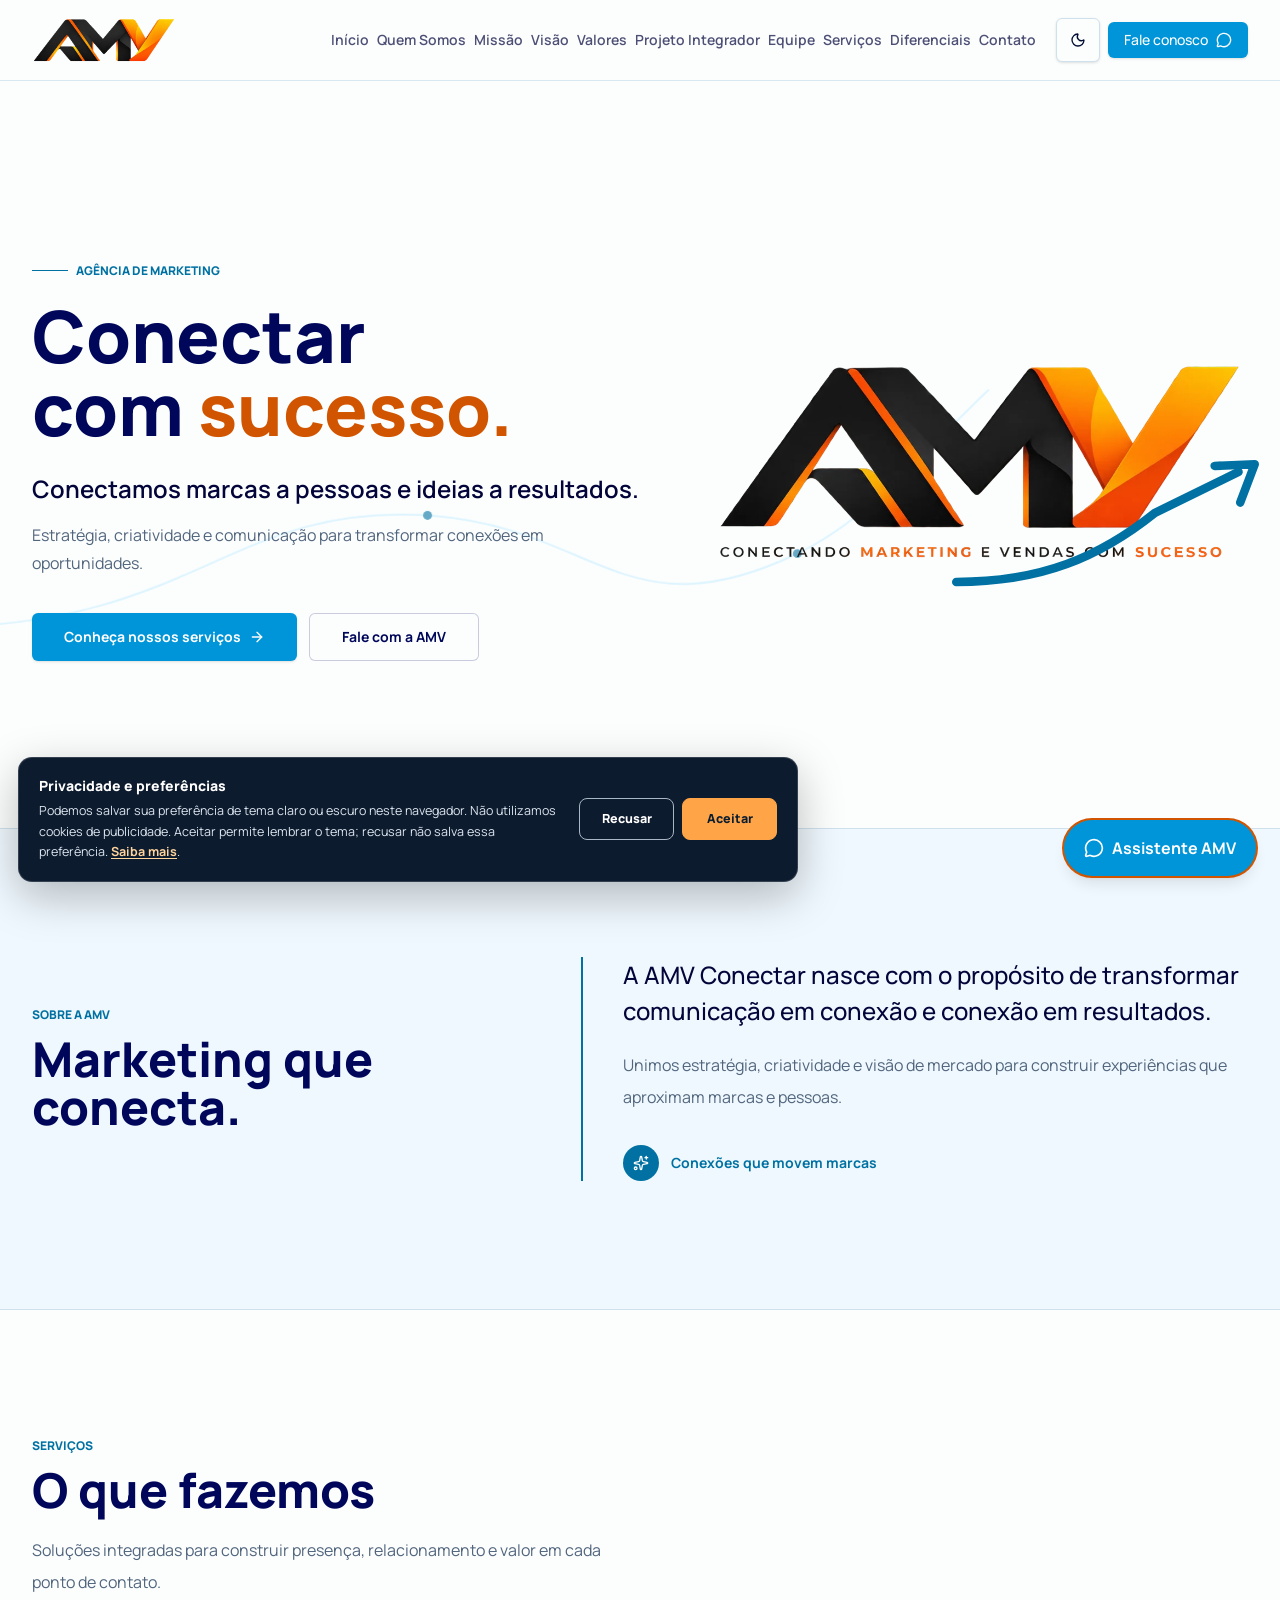
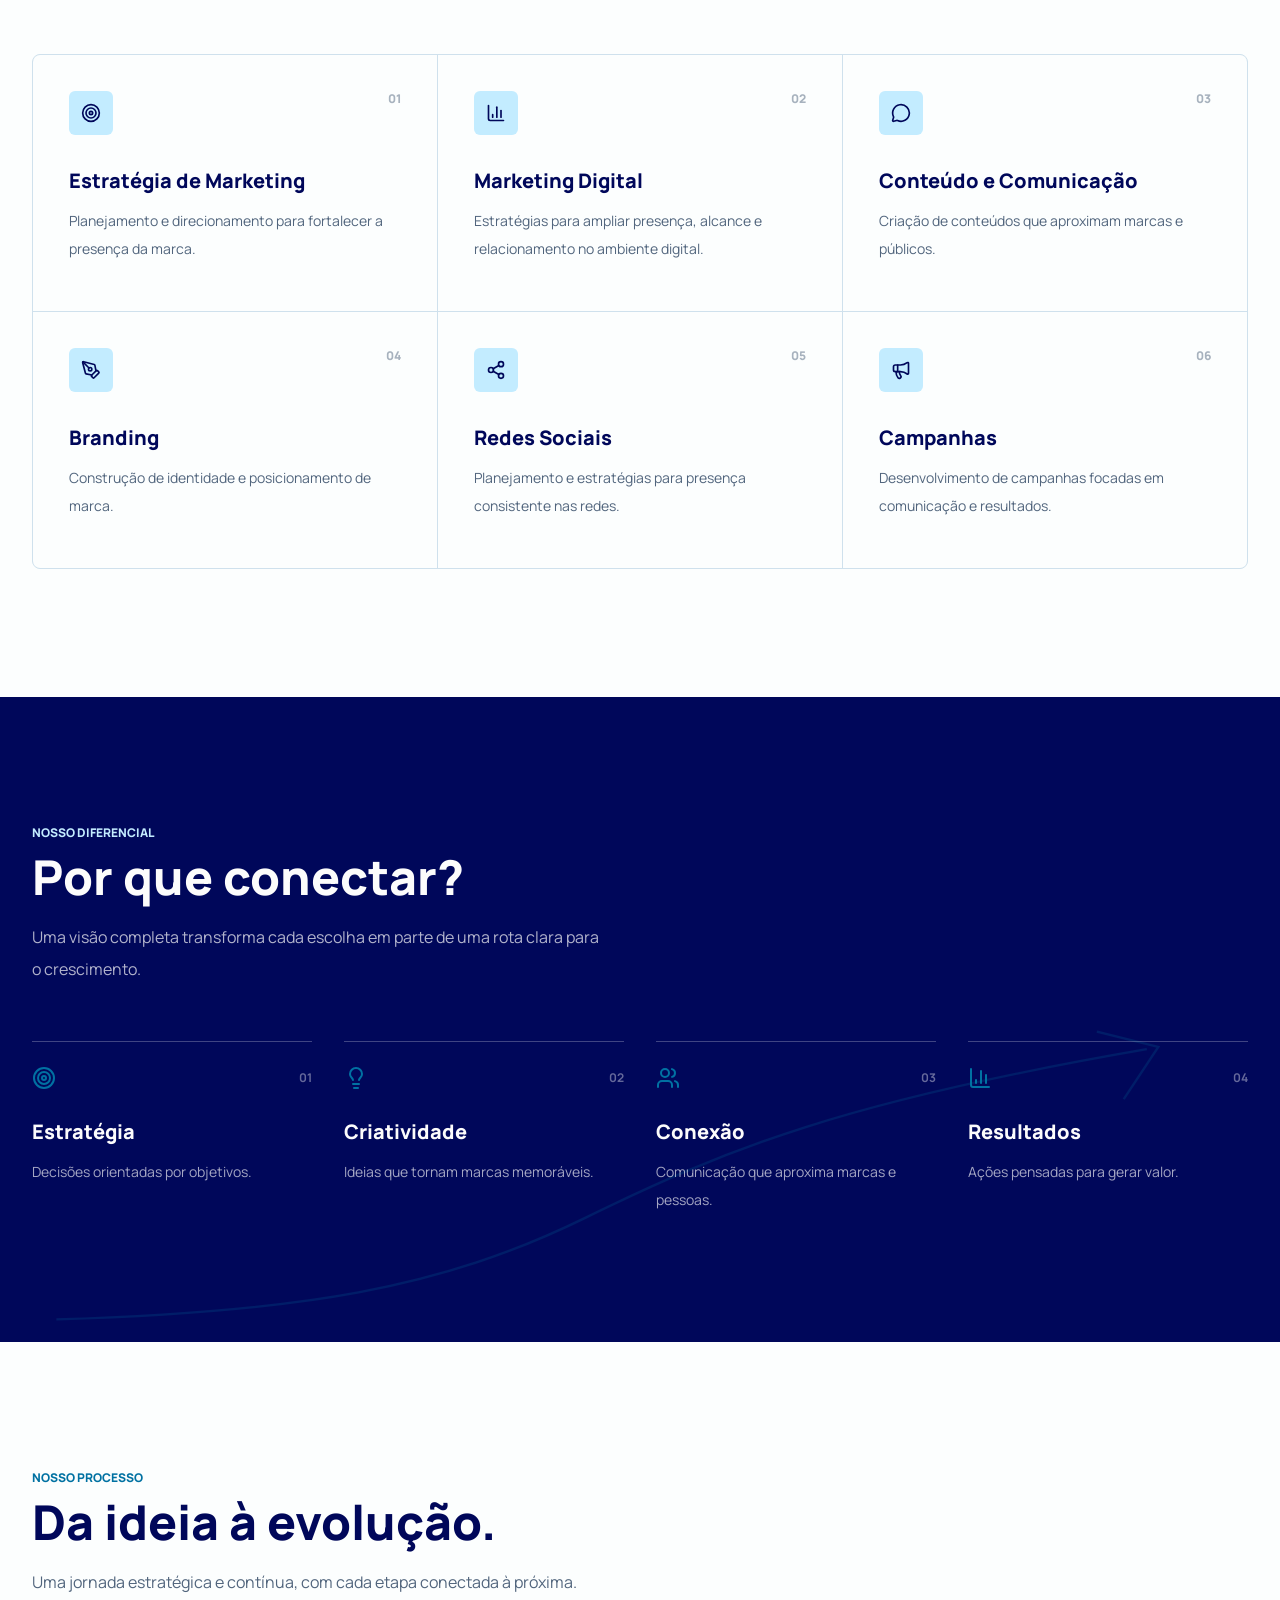
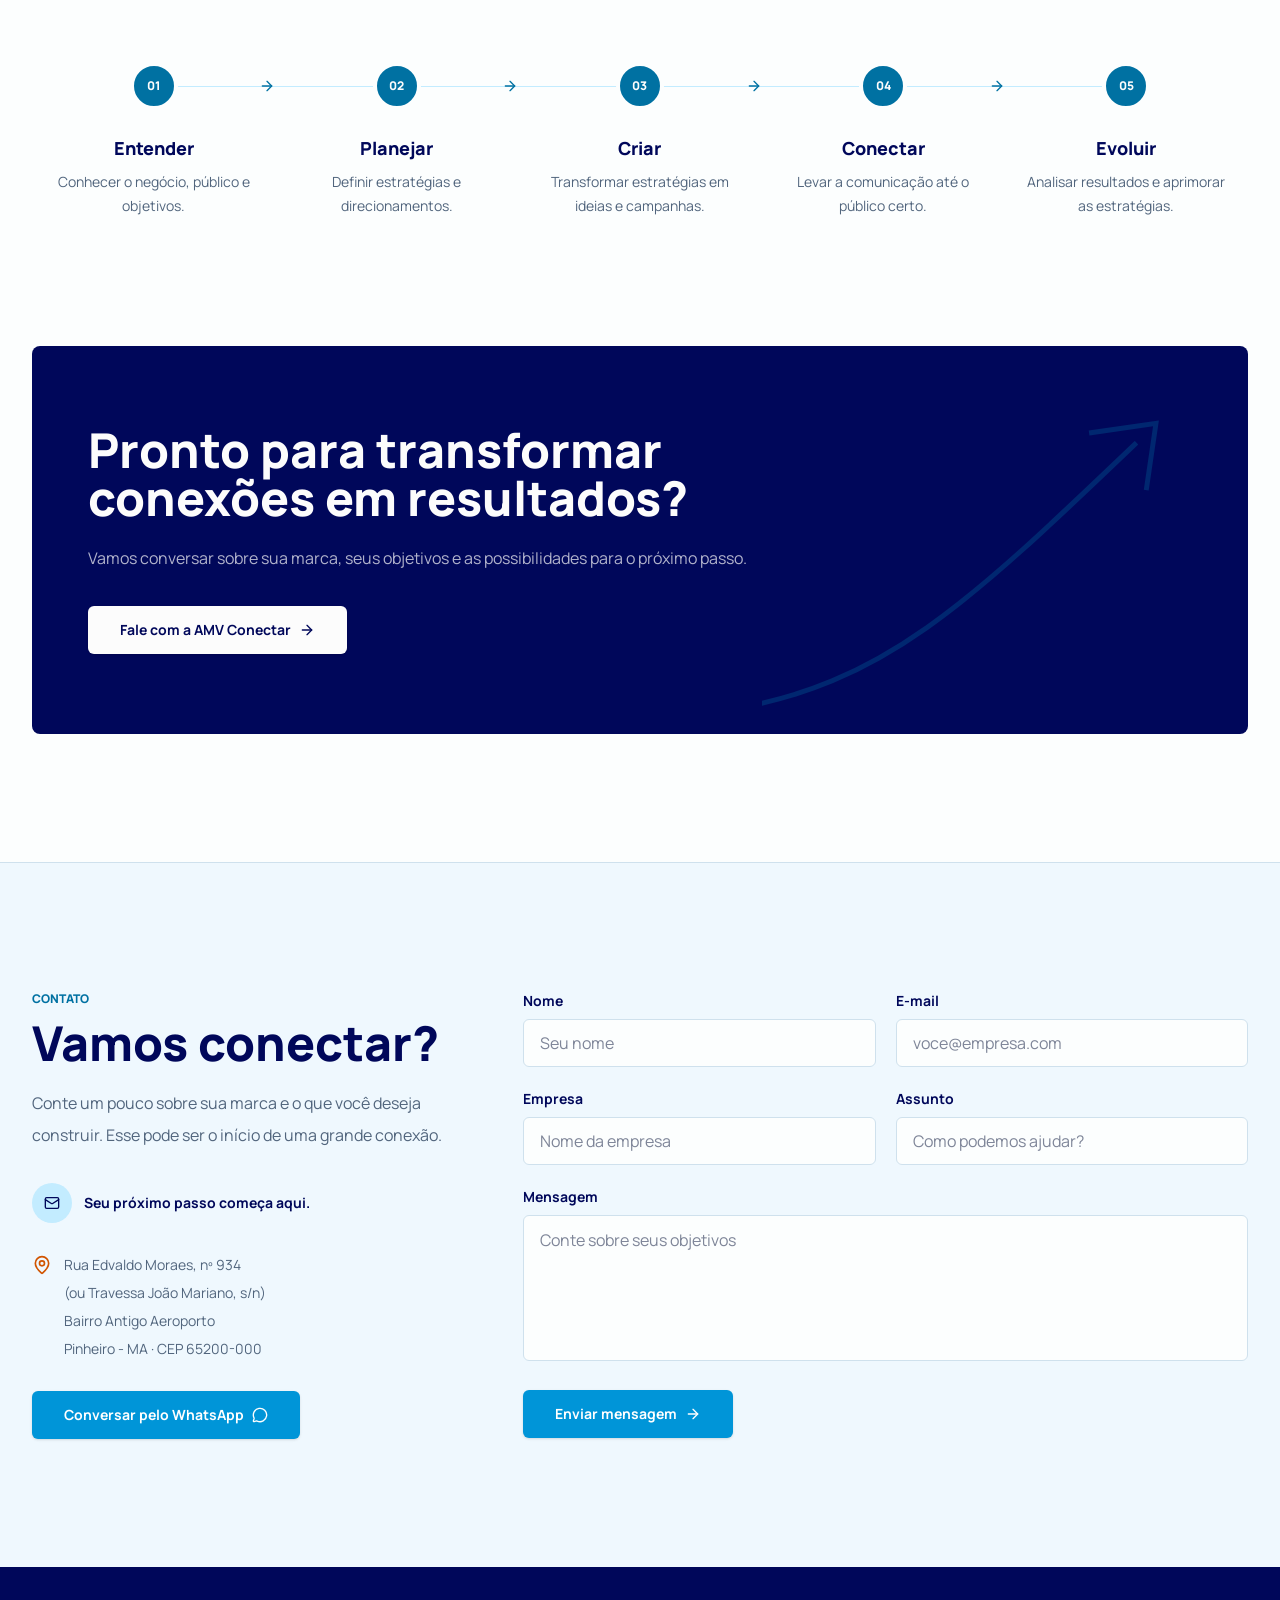
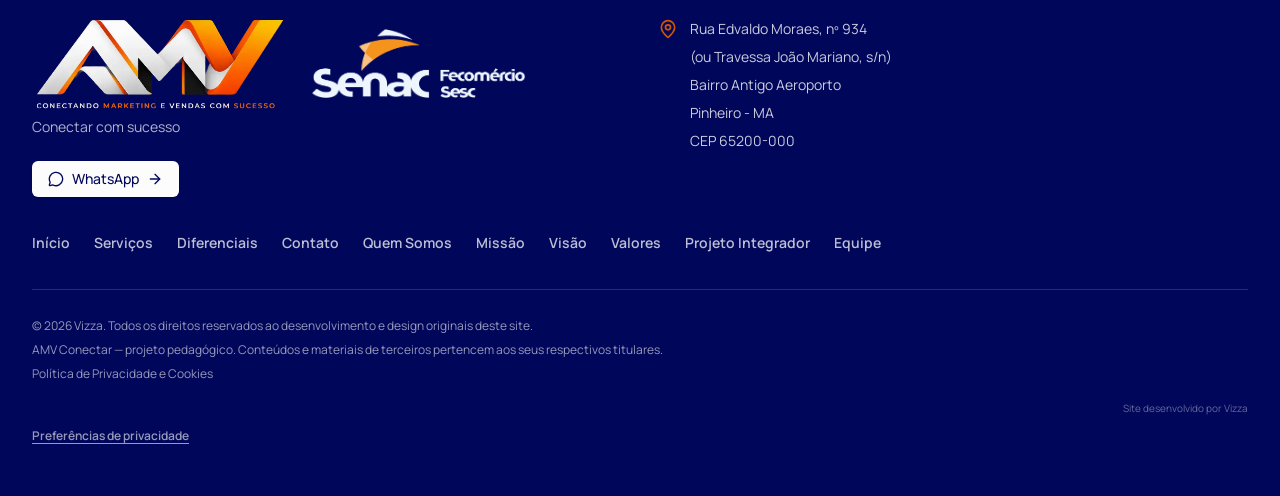
==== commit 7a78dd90: "feat(header): aplicar isologo AMV por tema nas paginas da V1" ====
--- a/index.html
+++ b/index.html
@@ -1,3 +1,3 @@
 <!DOCTYPE html>
 <!DOCTYPE html>
-<html lang="pt-BR"><head><meta charset="utf-8"/><meta content="width=device-width, initial-scale=1" name="viewport"/><title>AMV Conectar | Marketing que conecta</title><meta content="AMV Conectar" name="author"/><meta content="Estratégia, criatividade e comunicação para transformar conexões em oportunidades." name="description"/><meta content="AMV Conectar | Marketing que conecta" property="og:title"/><meta content="Conectamos marcas a pessoas e ideias a resultados." property="og:description"/><meta content="website" property="og:type"/><meta content="summary_large_image" name="twitter:card"/><link href="assets/site.css" rel="stylesheet"/><link href="assets/favicon.png" rel="icon" type="image/png"/><script src="assets/theme.js?v=20261022-cookie1"></script><link rel="stylesheet" href="assets/consent.css?v=20261022-cookie1"><link rel="stylesheet" href="assets/footer-brand.css?v=2"/><link href="assets/amv-theme-brand.css?v=20261026c" rel="stylesheet"/></head><body><header class="fixed inset-x-0 top-0 z-50 border-b border-border/80 bg-background/95 backdrop-blur-md"><div class="mx-auto flex h-20 max-w-7xl items-center gap-3 px-5 lg:px-8"><a aria-current="page" aria-label="AMV Conectar — início" class="shrink-0 active" data-status="active" href="index.html"><span class="amv-theme-logo amv-theme-logo--header"><img class="amv-brand-image amv-brand-image--light" src="assets/amv-marca-claro.webp" width="980" height="383" decoding="async" alt="AMV — Conectando Marketing e Vendas com Sucesso"/><img class="amv-brand-image amv-brand-image--dark" src="assets/amv-marca-escuro.webp" width="967" height="370" decoding="async" alt="AMV — Conectando Marketing e Vendas com Sucesso"/></span></a><nav aria-label="Navegação principal" class="ml-auto hidden items-center gap-2 xl:flex"><a class="text-sm font-semibold text-ink/70 hover:text-brand" href="#inicio">Início</a><a class="text-sm font-semibold text-ink/70 hover:text-brand" href="quem-somos.html">Quem Somos</a><a class="text-sm font-semibold text-ink/70 hover:text-brand" href="missao.html">Missão</a><a class="text-sm font-semibold text-ink/70 hover:text-brand" href="visao.html">Visão</a><a class="text-sm font-semibold text-ink/70 hover:text-brand" href="valores.html">Valores</a><a class="text-sm font-semibold text-ink/70 hover:text-brand" href="projeto-integrador.html">Projeto Integrador</a><a class="text-sm font-semibold text-ink/70 hover:text-brand" href="equipe.html">Equipe</a><a class="text-sm font-semibold text-ink/70 hover:text-brand" href="#servicos">Serviços</a><a class="text-sm font-semibold text-ink/70 hover:text-brand" href="#diferenciais">Diferenciais</a><a class="text-sm font-semibold text-ink/70 hover:text-brand" href="#contato">Contato</a></nav><div class="ml-auto flex shrink-0 items-center gap-2 xl:ml-2"><button aria-label="Ativar modo escuro" aria-pressed="false" class="inline-flex items-center justify-center gap-2 whitespace-nowrap rounded-md text-sm font-medium cursor-pointer transition-colors focus-visible:outline-none focus-visible:ring-1 focus-visible:ring-ring disabled:pointer-events-none disabled:opacity-50 disabled:cursor-not-allowed [&amp;_svg]:pointer-events-none [&amp;_svg]:size-4 [&amp;_svg]:shrink-0 border border-input bg-background shadow-sm hover:bg-accent hover:text-accent-foreground size-11 touch-manipulation select-none" data-action="theme" title="Ativar modo escuro" type="button"><svg aria-hidden="true" class="lucide lucide-moon size-5" fill="none" height="24" stroke="currentColor" stroke-linecap="round" stroke-linejoin="round" stroke-width="2" viewbox="0 0 24 24" width="24" xmlns="http://www.w3.org/2000/svg"><path d="M20.985 12.486a9 9 0 1 1-9.473-9.472c.405-.022.617.46.402.803a6 6 0 0 0 8.268 8.268c.344-.215.825-.004.803.401"></path></svg></button><a class="items-center justify-center gap-2 whitespace-nowrap rounded-md text-sm font-medium cursor-pointer transition-colors focus-visible:outline-none focus-visible:ring-1 focus-visible:ring-ring disabled:pointer-events-none disabled:opacity-50 disabled:cursor-not-allowed [&amp;_svg]:pointer-events-none [&amp;_svg]:size-4 [&amp;_svg]:shrink-0 bg-primary text-primary-foreground shadow-sm hover:-translate-y-0.5 hover:bg-primary/90 hover:shadow-lg h-9 px-4 py-2 hidden md:inline-flex" href="https://wa.me/5598984833670" rel="noopener noreferrer" target="_blank">Fale conosco <svg aria-hidden="true" class="lucide lucide-message-circle" fill="none" height="24" stroke="currentColor" stroke-linecap="round" stroke-linejoin="round" stroke-width="2" viewbox="0 0 24 24" width="24" xmlns="http://www.w3.org/2000/svg"><path d="M2.992 16.342a2 2 0 0 1 .094 1.167l-1.065 3.29a1 1 0 0 0 1.236 1.168l3.413-.998a2 2 0 0 1 1.099.092 10 10 0 1 0-4.777-4.719"></path></svg></a><button aria-controls="amv-mobile-menu" aria-expanded="false" aria-label="Abrir menu" class="inline-flex items-center justify-center gap-2 whitespace-nowrap rounded-md text-sm font-medium cursor-pointer transition-colors focus-visible:outline-none focus-visible:ring-1 focus-visible:ring-ring disabled:pointer-events-none disabled:opacity-50 disabled:cursor-not-allowed [&amp;_svg]:pointer-events-none [&amp;_svg]:size-4 [&amp;_svg]:shrink-0 hover:bg-accent hover:text-accent-foreground h-9 w-9 xl:hidden" data-action="menu"><svg aria-hidden="true" class="lucide lucide-menu" fill="none" height="24" stroke="currentColor" stroke-linecap="round" stroke-linejoin="round" stroke-width="2" viewbox="0 0 24 24" width="24" xmlns="http://www.w3.org/2000/svg"><path d="M4 5h16"></path><path d="M4 12h16"></path><path d="M4 19h16"></path></svg></button></div></div><nav aria-label="Navegação móvel" class="max-h-[calc(100dvh-5rem)] overflow-y-auto border-t border-border bg-background px-5 py-3 xl:hidden" data-tsd-source="/src/components/amv/site-shell.tsx:61:20" hidden="" id="amv-mobile-menu"><a class="flex min-h-11 items-center border-b border-border text-sm font-bold text-brand-deep" data-tsd-source="/src/components/amv/site-shell.tsx:62:9" href="#inicio">Início<svg aria-hidden="true" class="lucide lucide-chevron-right ml-auto size-4 text-brand" data-tsd-source="/src/components/amv/site-shell.tsx:62:178" fill="none" height="24" stroke="currentColor" stroke-linecap="round" stroke-linejoin="round" stroke-width="2" viewbox="0 0 24 24" width="24" xmlns="http://www.w3.org/2000/svg"><path d="m9 18 6-6-6-6"></path></svg></a><a class="flex min-h-11 items-center border-b border-border text-sm font-bold text-brand-deep" data-tsd-source="/src/components/amv/site-shell.tsx:63:52" href="quem-somos.html">Quem Somos<svg aria-hidden="true" class="lucide lucide-chevron-right ml-auto size-4 text-brand" data-tsd-source="/src/components/amv/site-shell.tsx:63:262" fill="none" height="24" stroke="currentColor" stroke-linecap="round" stroke-linejoin="round" stroke-width="2" viewbox="0 0 24 24" width="24" xmlns="http://www.w3.org/2000/svg"><path d="m9 18 6-6-6-6"></path></svg></a><a class="flex min-h-11 items-center border-b border-border text-sm font-bold text-brand-deep" data-tsd-source="/src/components/amv/site-shell.tsx:63:52" href="missao.html">Missão<svg aria-hidden="true" class="lucide lucide-chevron-right ml-auto size-4 text-brand" data-tsd-source="/src/components/amv/site-shell.tsx:63:262" fill="none" height="24" stroke="currentColor" stroke-linecap="round" stroke-linejoin="round" stroke-width="2" viewbox="0 0 24 24" width="24" xmlns="http://www.w3.org/2000/svg"><path d="m9 18 6-6-6-6"></path></svg></a><a class="flex min-h-11 items-center border-b border-border text-sm font-bold text-brand-deep" data-tsd-source="/src/components/amv/site-shell.tsx:63:52" href="visao.html">Visão<svg aria-hidden="true" class="lucide lucide-chevron-right ml-auto size-4 text-brand" data-tsd-source="/src/components/amv/site-shell.tsx:63:262" fill="none" height="24" stroke="currentColor" stroke-linecap="round" stroke-linejoin="round" stroke-width="2" viewbox="0 0 24 24" width="24" xmlns="http://www.w3.org/2000/svg"><path d="m9 18 6-6-6-6"></path></svg></a><a class="flex min-h-11 items-center border-b border-border text-sm font-bold text-brand-deep" data-tsd-source="/src/components/amv/site-shell.tsx:63:52" href="valores.html">Valores<svg aria-hidden="true" class="lucide lucide-chevron-right ml-auto size-4 text-brand" data-tsd-source="/src/components/amv/site-shell.tsx:63:262" fill="none" height="24" stroke="currentColor" stroke-linecap="round" stroke-linejoin="round" stroke-width="2" viewbox="0 0 24 24" width="24" xmlns="http://www.w3.org/2000/svg"><path d="m9 18 6-6-6-6"></path></svg></a><a class="flex min-h-11 items-center border-b border-border text-sm font-bold text-brand-deep" data-tsd-source="/src/components/amv/site-shell.tsx:63:52" href="projeto-integrador.html">Projeto Integrador<svg aria-hidden="true" class="lucide lucide-chevron-right ml-auto size-4 text-brand" data-tsd-source="/src/components/amv/site-shell.tsx:63:262" fill="none" height="24" stroke="currentColor" stroke-linecap="round" stroke-linejoin="round" stroke-width="2" viewbox="0 0 24 24" width="24" xmlns="http://www.w3.org/2000/svg"><path d="m9 18 6-6-6-6"></path></svg></a><a class="flex min-h-11 items-center border-b border-border text-sm font-bold text-brand-deep" href="equipe.html">Equipe<svg aria-hidden="true" class="lucide lucide-chevron-right ml-auto size-4 text-brand" fill="none" height="24" stroke="currentColor" stroke-linecap="round" stroke-linejoin="round" stroke-width="2" viewbox="0 0 24 24" xmlns="http://www.w3.org/2000/svg"><path d="m9 18 6-6-6-6"></path></svg></a><a class="flex min-h-11 items-center border-b border-border text-sm font-bold text-brand-deep" data-tsd-source="/src/components/amv/site-shell.tsx:64:53" href="#servicos">Serviços<svg aria-hidden="true" class="lucide lucide-chevron-right ml-auto size-4 text-brand" data-tsd-source="/src/components/amv/site-shell.tsx:64:226" fill="none" height="24" stroke="currentColor" stroke-linecap="round" stroke-linejoin="round" stroke-width="2" viewbox="0 0 24 24" width="24" xmlns="http://www.w3.org/2000/svg"><path d="m9 18 6-6-6-6"></path></svg></a><a class="flex min-h-11 items-center border-b border-border text-sm font-bold text-brand-deep" data-tsd-source="/src/components/amv/site-shell.tsx:64:53" href="#diferenciais">Diferenciais<svg aria-hidden="true" class="lucide lucide-chevron-right ml-auto size-4 text-brand" data-tsd-source="/src/components/amv/site-shell.tsx:64:226" fill="none" height="24" stroke="currentColor" stroke-linecap="round" stroke-linejoin="round" stroke-width="2" viewbox="0 0 24 24" width="24" xmlns="http://www.w3.org/2000/svg"><path d="m9 18 6-6-6-6"></path></svg></a><a class="flex min-h-11 items-center border-b border-border text-sm font-bold text-brand-deep" data-tsd-source="/src/components/amv/site-shell.tsx:64:53" href="#contato">Contato<svg aria-hidden="true" class="lucide lucide-chevron-right ml-auto size-4 text-brand" data-tsd-source="/src/components/amv/site-shell.tsx:64:226" fill="none" height="24" stroke="currentColor" stroke-linecap="round" stroke-linejoin="round" stroke-width="2" viewbox="0 0 24 24" width="24" xmlns="http://www.w3.org/2000/svg"><path d="m9 18 6-6-6-6"></path></svg></a><button aria-pressed="false" class="flex min-h-11 w-full items-center border-b border-border text-sm font-bold text-brand-deep" data-action="theme" data-tsd-source="/src/components/amv/site-shell.tsx:65:9" type="button">Ativar modo escuro<svg aria-hidden="true" class="lucide lucide-moon ml-auto size-4 text-brand" data-tsd-source="/src/components/amv/site-shell.tsx:65:283" fill="none" height="24" stroke="currentColor" stroke-linecap="round" stroke-linejoin="round" stroke-width="2" viewbox="0 0 24 24" width="24" xmlns="http://www.w3.org/2000/svg"><path d="M20.985 12.486a9 9 0 1 1-9.473-9.472c.405-.022.617.46.402.803a6 6 0 0 0 8.268 8.268c.344-.215.825-.004.803.401"></path></svg></button><a class="inline-flex items-center justify-center gap-2 whitespace-nowrap cursor-pointer transition-colors focus-visible:outline-none focus-visible:ring-1 focus-visible:ring-ring disabled:pointer-events-none disabled:opacity-50 disabled:cursor-not-allowed [&amp;_svg]:pointer-events-none [&amp;_svg]:size-4 [&amp;_svg]:shrink-0 bg-primary text-primary-foreground shadow-sm hover:-translate-y-0.5 hover:bg-primary/90 hover:shadow-lg h-12 rounded-md px-6 text-sm font-bold sm:px-8 my-3 w-full" data-tsd-source="/src/components/amv/site-shell.tsx:20:10" href="https://wa.me/5598984833670" rel="noopener noreferrer" target="_blank">Fale conosco <svg aria-hidden="true" class="lucide lucide-message-circle" data-tsd-source="/src/components/amv/site-shell.tsx:66:100" fill="none" height="24" stroke="currentColor" stroke-linecap="round" stroke-linejoin="round" stroke-width="2" viewbox="0 0 24 24" width="24" xmlns="http://www.w3.org/2000/svg"><path d="M2.992 16.342a2 2 0 0 1 .094 1.167l-1.065 3.29a1 1 0 0 0 1.236 1.168l3.413-.998a2 2 0 0 1 1.099.092 10 10 0 1 0-4.777-4.719"></path></svg></a></nav></header><main class="overflow-hidden bg-background text-foreground"><section class="relative flex min-h-[92vh] scroll-mt-20 items-center pt-24" id="inicio"><div aria-hidden="true" class="pointer-events-none absolute inset-0 opacity-60"><svg class="h-full w-full" fill="none" viewbox="0 0 1440 820"><path class="route-draw text-brand-soft" d="M-80 650C220 650 257 510 481 524C669 536 703 660 897 567C1066 486 1132 258 1482 192" stroke="currentColor" stroke-width="2"></path><circle class="fill-brand" cx="481" cy="524" r="5"></circle><circle class="fill-brand" cx="897" cy="567" r="5"></circle></svg></div><div class="relative mx-auto grid w-full max-w-7xl items-center gap-12 px-5 py-14 lg:grid-cols-[1.08fr_.92fr] lg:px-8 lg:py-20"><div class="rise-in max-w-3xl"><p class="mb-5 flex items-center gap-2 text-xs font-extrabold uppercase text-brand"><span class="h-px w-9 bg-brand"></span> Agência de marketing</p><h1 class="text-5xl font-extrabold leading-[1.02] text-brand-deep sm:text-6xl lg:text-7xl">Conectar<br/>com <span class="text-brand-orange">sucesso.</span></h1><p class="mt-7 max-w-2xl text-xl font-semibold leading-8 text-ink sm:text-2xl">Conectamos marcas a pessoas e ideias a resultados.</p><p class="mt-4 max-w-xl text-base leading-7 text-muted-foreground">Estratégia, criatividade e comunicação para transformar conexões em oportunidades.</p><div class="mt-9 flex flex-col gap-3 sm:flex-row"><a class="inline-flex items-center justify-center gap-2 whitespace-nowrap cursor-pointer transition-colors focus-visible:outline-none focus-visible:ring-1 focus-visible:ring-ring disabled:pointer-events-none disabled:opacity-50 disabled:cursor-not-allowed [&amp;_svg]:pointer-events-none [&amp;_svg]:size-4 [&amp;_svg]:shrink-0 bg-primary text-primary-foreground shadow-sm hover:-translate-y-0.5 hover:bg-primary/90 hover:shadow-lg h-12 rounded-md px-6 text-sm font-bold sm:px-8" href="#servicos">Conheça nossos serviços <svg aria-hidden="true" class="lucide lucide-arrow-right" fill="none" height="24" stroke="currentColor" stroke-linecap="round" stroke-linejoin="round" stroke-width="2" viewbox="0 0 24 24" width="24" xmlns="http://www.w3.org/2000/svg"><path d="M5 12h14"></path><path d="m12 5 7 7-7 7"></path></svg></a><a class="inline-flex items-center justify-center gap-2 whitespace-nowrap cursor-pointer transition-colors focus-visible:outline-none focus-visible:ring-1 focus-visible:ring-ring disabled:pointer-events-none disabled:opacity-50 disabled:cursor-not-allowed [&amp;_svg]:pointer-events-none [&amp;_svg]:size-4 [&amp;_svg]:shrink-0 border border-brand-deep/20 bg-background text-brand-deep hover:border-brand hover:bg-brand-soft/50 h-12 rounded-md px-6 text-sm font-bold sm:px-8" href="https://wa.me/5598984833670" rel="noopener noreferrer" target="_blank">Fale com a AMV</a></div></div><div class="relative mx-auto w-full max-w-xl lg:justify-self-end"><div class="absolute -inset-5 -z-10 rounded-full border border-brand-soft sm:-inset-10"></div><span class="amv-theme-logo amv-theme-logo--hero"><img class="amv-brand-image amv-brand-image--light" src="assets/amv-marca-claro.webp" width="980" height="383" decoding="async" alt="AMV — Conectando Marketing e Vendas com Sucesso"/><img class="amv-brand-image amv-brand-image--dark" src="assets/amv-marca-escuro.webp" width="967" height="370" decoding="async" alt="AMV — Conectando Marketing e Vendas com Sucesso"/></span><svg aria-hidden="true" class="route-float absolute -bottom-8 -right-5 z-0 w-2/3 text-brand sm:-right-14" fill="none" viewbox="0 0 420 170"><path d="M12 150C112 150 180 121 245 69L343 21" stroke="currentColor" stroke-linecap="round" stroke-width="10"></path><path d="M315 14L362 12L345 57" stroke="currentColor" stroke-linecap="round" stroke-linejoin="round" stroke-width="10"></path></svg></div></div></section><section class="scroll-mt-20 border-y border-border bg-surface-blue py-24 sm:py-32" id="sobre"><div class="mx-auto grid max-w-7xl gap-14 px-5 lg:grid-cols-[.85fr_1.15fr] lg:items-center lg:px-8"><div class="max-w-2xl"><p class="text-xs font-extrabold uppercase text-brand">Sobre a AMV</p><h2 class="mt-3 text-3xl font-extrabold text-brand-deep sm:text-5xl">Marketing que conecta.</h2></div><div class="relative border-l-2 border-brand pl-7 sm:pl-10"><p class="text-xl font-medium leading-9 text-ink sm:text-2xl">A AMV Conectar nasce com o propósito de transformar comunicação em conexão e conexão em resultados.</p><p class="mt-5 text-base leading-8 text-muted-foreground">Unimos estratégia, criatividade e visão de mercado para construir experiências que aproximam marcas e pessoas.</p><div class="mt-8 flex items-center gap-3 text-sm font-bold text-brand"><span class="grid size-9 place-items-center rounded-full bg-brand text-on-panel"><svg aria-hidden="true" class="lucide lucide-sparkles size-4" fill="none" height="24" stroke="currentColor" stroke-linecap="round" stroke-linejoin="round" stroke-width="2" viewbox="0 0 24 24" width="24" xmlns="http://www.w3.org/2000/svg"><path d="M11.017 2.814a1 1 0 0 1 1.966 0l1.051 5.558a2 2 0 0 0 1.594 1.594l5.558 1.051a1 1 0 0 1 0 1.966l-5.558 1.051a2 2 0 0 0-1.594 1.594l-1.051 5.558a1 1 0 0 1-1.966 0l-1.051-5.558a2 2 0 0 0-1.594-1.594l-5.558-1.051a1 1 0 0 1 0-1.966l5.558-1.051a2 2 0 0 0 1.594-1.594z"></path><path d="M20 2v4"></path><path d="M22 4h-4"></path><circle cx="4" cy="20" r="2"></circle></svg></span>Conexões que movem marcas</div></div></div></section><section class="scroll-mt-20 py-24 sm:py-32" id="servicos"><div class="mx-auto max-w-7xl px-5 lg:px-8"><div class="max-w-2xl"><p class="text-xs font-extrabold uppercase text-brand">Serviços</p><h2 class="mt-3 text-3xl font-extrabold text-brand-deep sm:text-5xl">O que fazemos</h2><p class="mt-5 max-w-xl text-base leading-8 text-muted-foreground">Soluções integradas para construir presença, relacionamento e valor em cada ponto de contato.</p></div><div class="mt-14 grid gap-px overflow-hidden rounded-lg border border-border bg-border sm:grid-cols-2 lg:grid-cols-3"><article class="group min-h-64 bg-background p-7 transition-all duration-300 hover:-translate-y-1 hover:bg-surface-blue sm:p-9"><div class="flex items-start justify-between"><span class="grid size-11 place-items-center rounded-md bg-brand-soft text-brand-deep"><svg aria-hidden="true" class="lucide lucide-target size-5" fill="none" height="24" stroke="currentColor" stroke-linecap="round" stroke-linejoin="round" stroke-width="2" viewbox="0 0 24 24" width="24" xmlns="http://www.w3.org/2000/svg"><circle cx="12" cy="12" r="10"></circle><circle cx="12" cy="12" r="6"></circle><circle cx="12" cy="12" r="2"></circle></svg></span><span class="text-xs font-extrabold text-muted-foreground/50">01</span></div><h3 class="mt-8 text-xl font-extrabold text-brand-deep">Estratégia de Marketing</h3><p class="mt-3 text-sm leading-7 text-muted-foreground">Planejamento e direcionamento para fortalecer a presença da marca.</p></article><article class="group min-h-64 bg-background p-7 transition-all duration-300 hover:-translate-y-1 hover:bg-surface-blue sm:p-9"><div class="flex items-start justify-between"><span class="grid size-11 place-items-center rounded-md bg-brand-soft text-brand-deep"><svg aria-hidden="true" class="lucide lucide-chart-column size-5" fill="none" height="24" stroke="currentColor" stroke-linecap="round" stroke-linejoin="round" stroke-width="2" viewbox="0 0 24 24" width="24" xmlns="http://www.w3.org/2000/svg"><path d="M3 3v16a2 2 0 0 0 2 2h16"></path><path d="M18 17V9"></path><path d="M13 17V5"></path><path d="M8 17v-3"></path></svg></span><span class="text-xs font-extrabold text-muted-foreground/50">02</span></div><h3 class="mt-8 text-xl font-extrabold text-brand-deep">Marketing Digital</h3><p class="mt-3 text-sm leading-7 text-muted-foreground">Estratégias para ampliar presença, alcance e relacionamento no ambiente digital.</p></article><article class="group min-h-64 bg-background p-7 transition-all duration-300 hover:-translate-y-1 hover:bg-surface-blue sm:p-9"><div class="flex items-start justify-between"><span class="grid size-11 place-items-center rounded-md bg-brand-soft text-brand-deep"><svg aria-hidden="true" class="lucide lucide-message-circle size-5" fill="none" height="24" stroke="currentColor" stroke-linecap="round" stroke-linejoin="round" stroke-width="2" viewbox="0 0 24 24" width="24" xmlns="http://www.w3.org/2000/svg"><path d="M2.992 16.342a2 2 0 0 1 .094 1.167l-1.065 3.29a1 1 0 0 0 1.236 1.168l3.413-.998a2 2 0 0 1 1.099.092 10 10 0 1 0-4.777-4.719"></path></svg></span><span class="text-xs font-extrabold text-muted-foreground/50">03</span></div><h3 class="mt-8 text-xl font-extrabold text-brand-deep">Conteúdo e Comunicação</h3><p class="mt-3 text-sm leading-7 text-muted-foreground">Criação de conteúdos que aproximam marcas e públicos.</p></article><article class="group min-h-64 bg-background p-7 transition-all duration-300 hover:-translate-y-1 hover:bg-surface-blue sm:p-9"><div class="flex items-start justify-between"><span class="grid size-11 place-items-center rounded-md bg-brand-soft text-brand-deep"><svg aria-hidden="true" class="lucide lucide-pen-tool size-5" fill="none" height="24" stroke="currentColor" stroke-linecap="round" stroke-linejoin="round" stroke-width="2" viewbox="0 0 24 24" width="24" xmlns="http://www.w3.org/2000/svg"><path d="M15.707 21.293a1 1 0 0 1-1.414 0l-1.586-1.586a1 1 0 0 1 0-1.414l5.586-5.586a1 1 0 0 1 1.414 0l1.586 1.586a1 1 0 0 1 0 1.414z"></path><path d="m18 13-1.375-6.874a1 1 0 0 0-.746-.776L3.235 2.028a1 1 0 0 0-1.207 1.207L5.35 15.879a1 1 0 0 0 .776.746L13 18"></path><path d="m2.3 2.3 7.286 7.286"></path><circle cx="11" cy="11" r="2"></circle></svg></span><span class="text-xs font-extrabold text-muted-foreground/50">04</span></div><h3 class="mt-8 text-xl font-extrabold text-brand-deep">Branding</h3><p class="mt-3 text-sm leading-7 text-muted-foreground">Construção de identidade e posicionamento de marca.</p></article><article class="group min-h-64 bg-background p-7 transition-all duration-300 hover:-translate-y-1 hover:bg-surface-blue sm:p-9"><div class="flex items-start justify-between"><span class="grid size-11 place-items-center rounded-md bg-brand-soft text-brand-deep"><svg aria-hidden="true" class="lucide lucide-share2 lucide-share-2 size-5" fill="none" height="24" stroke="currentColor" stroke-linecap="round" stroke-linejoin="round" stroke-width="2" viewbox="0 0 24 24" width="24" xmlns="http://www.w3.org/2000/svg"><circle cx="18" cy="5" r="3"></circle><circle cx="6" cy="12" r="3"></circle><circle cx="18" cy="19" r="3"></circle><line x1="8.59" x2="15.42" y1="13.51" y2="17.49"></line><line x1="15.41" x2="8.59" y1="6.51" y2="10.49"></line></svg></span><span class="text-xs font-extrabold text-muted-foreground/50">05</span></div><h3 class="mt-8 text-xl font-extrabold text-brand-deep">Redes Sociais</h3><p class="mt-3 text-sm leading-7 text-muted-foreground">Planejamento e estratégias para presença consistente nas redes.</p></article><article class="group min-h-64 bg-background p-7 transition-all duration-300 hover:-translate-y-1 hover:bg-surface-blue sm:p-9"><div class="flex items-start justify-between"><span class="grid size-11 place-items-center rounded-md bg-brand-soft text-brand-deep"><svg aria-hidden="true" class="lucide lucide-megaphone size-5" fill="none" height="24" stroke="currentColor" stroke-linecap="round" stroke-linejoin="round" stroke-width="2" viewbox="0 0 24 24" width="24" xmlns="http://www.w3.org/2000/svg"><path d="M11 6a13 13 0 0 0 8.4-2.8A1 1 0 0 1 21 4v12a1 1 0 0 1-1.6.8A13 13 0 0 0 11 14H5a2 2 0 0 1-2-2V8a2 2 0 0 1 2-2z"></path><path d="M6 14a12 12 0 0 0 2.4 7.2 2 2 0 0 0 3.2-2.4A8 8 0 0 1 10 14"></path><path d="M8 6v8"></path></svg></span><span class="text-xs font-extrabold text-muted-foreground/50">06</span></div><h3 class="mt-8 text-xl font-extrabold text-brand-deep">Campanhas</h3><p class="mt-3 text-sm leading-7 text-muted-foreground">Desenvolvimento de campanhas focadas em comunicação e resultados.</p></article></div></div></section><section class="relative scroll-mt-20 overflow-hidden bg-brand-panel py-24 sm:py-32" id="diferenciais"><svg aria-hidden="true" class="pointer-events-none absolute inset-x-0 bottom-0 h-1/2 w-full text-brand/20" fill="none" viewbox="0 0 1440 420"><path d="M-40 390C280 380 460 350 648 258C832 168 985 106 1380 38" stroke="currentColor" stroke-width="3"></path><path d="M1315 15L1395 35L1350 103" stroke="currentColor" stroke-width="3"></path></svg><div class="relative mx-auto max-w-7xl px-5 lg:px-8"><div class="max-w-2xl"><p class="text-xs font-extrabold uppercase text-brand-soft">Nosso diferencial</p><h2 class="mt-3 text-3xl font-extrabold text-on-panel sm:text-5xl">Por que conectar?</h2><p class="mt-5 max-w-xl text-base leading-8 text-on-panel/70">Uma visão completa transforma cada escolha em parte de uma rota clara para o crescimento.</p></div><div class="mt-14 grid gap-8 sm:grid-cols-2 lg:grid-cols-4"><article class="border-t border-on-panel/25 pt-6"><div class="flex items-center justify-between"><svg aria-hidden="true" class="lucide lucide-target size-6 text-brand" fill="none" height="24" stroke="currentColor" stroke-linecap="round" stroke-linejoin="round" stroke-width="2" viewbox="0 0 24 24" width="24" xmlns="http://www.w3.org/2000/svg"><circle cx="12" cy="12" r="10"></circle><circle cx="12" cy="12" r="6"></circle><circle cx="12" cy="12" r="2"></circle></svg><span class="text-xs font-bold text-on-panel/40">01</span></div><h3 class="mt-7 text-xl font-extrabold text-on-panel">Estratégia</h3><p class="mt-3 text-sm leading-7 text-on-panel/65">Decisões orientadas por objetivos.</p></article><article class="border-t border-on-panel/25 pt-6"><div class="flex items-center justify-between"><svg aria-hidden="true" class="lucide lucide-lightbulb size-6 text-brand" fill="none" height="24" stroke="currentColor" stroke-linecap="round" stroke-linejoin="round" stroke-width="2" viewbox="0 0 24 24" width="24" xmlns="http://www.w3.org/2000/svg"><path d="M15 14c.2-1 .7-1.7 1.5-2.5 1-.9 1.5-2.2 1.5-3.5A6 6 0 0 0 6 8c0 1 .2 2.2 1.5 3.5.7.7 1.3 1.5 1.5 2.5"></path><path d="M9 18h6"></path><path d="M10 22h4"></path></svg><span class="text-xs font-bold text-on-panel/40">02</span></div><h3 class="mt-7 text-xl font-extrabold text-on-panel">Criatividade</h3><p class="mt-3 text-sm leading-7 text-on-panel/65">Ideias que tornam marcas memoráveis.</p></article><article class="border-t border-on-panel/25 pt-6"><div class="flex items-center justify-between"><svg aria-hidden="true" class="lucide lucide-users size-6 text-brand" fill="none" height="24" stroke="currentColor" stroke-linecap="round" stroke-linejoin="round" stroke-width="2" viewbox="0 0 24 24" width="24" xmlns="http://www.w3.org/2000/svg"><path d="M16 21v-2a4 4 0 0 0-4-4H6a4 4 0 0 0-4 4v2"></path><path d="M16 3.128a4 4 0 0 1 0 7.744"></path><path d="M22 21v-2a4 4 0 0 0-3-3.87"></path><circle cx="9" cy="7" r="4"></circle></svg><span class="text-xs font-bold text-on-panel/40">03</span></div><h3 class="mt-7 text-xl font-extrabold text-on-panel">Conexão</h3><p class="mt-3 text-sm leading-7 text-on-panel/65">Comunicação que aproxima marcas e pessoas.</p></article><article class="border-t border-on-panel/25 pt-6"><div class="flex items-center justify-between"><svg aria-hidden="true" class="lucide lucide-chart-column size-6 text-brand" fill="none" height="24" stroke="currentColor" stroke-linecap="round" stroke-linejoin="round" stroke-width="2" viewbox="0 0 24 24" width="24" xmlns="http://www.w3.org/2000/svg"><path d="M3 3v16a2 2 0 0 0 2 2h16"></path><path d="M18 17V9"></path><path d="M13 17V5"></path><path d="M8 17v-3"></path></svg><span class="text-xs font-bold text-on-panel/40">04</span></div><h3 class="mt-7 text-xl font-extrabold text-on-panel">Resultados</h3><p class="mt-3 text-sm leading-7 text-on-panel/65">Ações pensadas para gerar valor.</p></article></div></div></section><section class="py-24 sm:py-32"><div class="mx-auto max-w-7xl px-5 lg:px-8"><div class="max-w-2xl"><p class="text-xs font-extrabold uppercase text-brand">Nosso processo</p><h2 class="mt-3 text-3xl font-extrabold text-brand-deep sm:text-5xl">Da ideia à evolução.</h2><p class="mt-5 max-w-xl text-base leading-8 text-muted-foreground">Uma jornada estratégica e contínua, com cada etapa conectada à próxima.</p></div><div class="relative mt-16 grid gap-0 lg:grid-cols-5"><div class="absolute left-[10%] right-[10%] top-6 hidden h-px bg-brand-soft lg:block"></div><article class="relative grid grid-cols-[3rem_1fr] gap-5 border-l border-brand-soft pb-10 pl-6 last:pb-0 lg:block lg:border-l-0 lg:px-5 lg:pb-0 lg:text-center"><span class="relative z-10 grid size-12 place-items-center rounded-full border-4 border-background bg-brand text-xs font-extrabold text-on-panel lg:mx-auto">01</span><div><h3 class="pt-1 text-lg font-extrabold text-brand-deep lg:mt-6 lg:pt-0">Entender</h3><p class="mt-2 text-sm leading-6 text-muted-foreground">Conhecer o negócio, público e objetivos.</p></div><svg aria-hidden="true" class="lucide lucide-arrow-right absolute right-0 top-4 hidden size-4 text-brand lg:block" fill="none" height="24" stroke="currentColor" stroke-linecap="round" stroke-linejoin="round" stroke-width="2" viewbox="0 0 24 24" width="24" xmlns="http://www.w3.org/2000/svg"><path d="M5 12h14"></path><path d="m12 5 7 7-7 7"></path></svg></article><article class="relative grid grid-cols-[3rem_1fr] gap-5 border-l border-brand-soft pb-10 pl-6 last:pb-0 lg:block lg:border-l-0 lg:px-5 lg:pb-0 lg:text-center"><span class="relative z-10 grid size-12 place-items-center rounded-full border-4 border-background bg-brand text-xs font-extrabold text-on-panel lg:mx-auto">02</span><div><h3 class="pt-1 text-lg font-extrabold text-brand-deep lg:mt-6 lg:pt-0">Planejar</h3><p class="mt-2 text-sm leading-6 text-muted-foreground">Definir estratégias e direcionamentos.</p></div><svg aria-hidden="true" class="lucide lucide-arrow-right absolute right-0 top-4 hidden size-4 text-brand lg:block" fill="none" height="24" stroke="currentColor" stroke-linecap="round" stroke-linejoin="round" stroke-width="2" viewbox="0 0 24 24" width="24" xmlns="http://www.w3.org/2000/svg"><path d="M5 12h14"></path><path d="m12 5 7 7-7 7"></path></svg></article><article class="relative grid grid-cols-[3rem_1fr] gap-5 border-l border-brand-soft pb-10 pl-6 last:pb-0 lg:block lg:border-l-0 lg:px-5 lg:pb-0 lg:text-center"><span class="relative z-10 grid size-12 place-items-center rounded-full border-4 border-background bg-brand text-xs font-extrabold text-on-panel lg:mx-auto">03</span><div><h3 class="pt-1 text-lg font-extrabold text-brand-deep lg:mt-6 lg:pt-0">Criar</h3><p class="mt-2 text-sm leading-6 text-muted-foreground">Transformar estratégias em ideias e campanhas.</p></div><svg aria-hidden="true" class="lucide lucide-arrow-right absolute right-0 top-4 hidden size-4 text-brand lg:block" fill="none" height="24" stroke="currentColor" stroke-linecap="round" stroke-linejoin="round" stroke-width="2" viewbox="0 0 24 24" width="24" xmlns="http://www.w3.org/2000/svg"><path d="M5 12h14"></path><path d="m12 5 7 7-7 7"></path></svg></article><article class="relative grid grid-cols-[3rem_1fr] gap-5 border-l border-brand-soft pb-10 pl-6 last:pb-0 lg:block lg:border-l-0 lg:px-5 lg:pb-0 lg:text-center"><span class="relative z-10 grid size-12 place-items-center rounded-full border-4 border-background bg-brand text-xs font-extrabold text-on-panel lg:mx-auto">04</span><div><h3 class="pt-1 text-lg font-extrabold text-brand-deep lg:mt-6 lg:pt-0">Conectar</h3><p class="mt-2 text-sm leading-6 text-muted-foreground">Levar a comunicação até o público certo.</p></div><svg aria-hidden="true" class="lucide lucide-arrow-right absolute right-0 top-4 hidden size-4 text-brand lg:block" fill="none" height="24" stroke="currentColor" stroke-linecap="round" stroke-linejoin="round" stroke-width="2" viewbox="0 0 24 24" width="24" xmlns="http://www.w3.org/2000/svg"><path d="M5 12h14"></path><path d="m12 5 7 7-7 7"></path></svg></article><article class="relative grid grid-cols-[3rem_1fr] gap-5 border-l border-brand-soft pb-10 pl-6 last:pb-0 lg:block lg:border-l-0 lg:px-5 lg:pb-0 lg:text-center"><span class="relative z-10 grid size-12 place-items-center rounded-full border-4 border-background bg-brand text-xs font-extrabold text-on-panel lg:mx-auto">05</span><div><h3 class="pt-1 text-lg font-extrabold text-brand-deep lg:mt-6 lg:pt-0">Evoluir</h3><p class="mt-2 text-sm leading-6 text-muted-foreground">Analisar resultados e aprimorar as estratégias.</p></div></article></div></div></section><section class="px-5 pb-24 lg:px-8 lg:pb-32"><div class="relative mx-auto max-w-7xl overflow-hidden rounded-lg bg-brand-panel px-6 py-16 sm:px-14 sm:py-20"><svg aria-hidden="true" class="absolute right-0 top-0 h-full w-2/5 text-brand/30" fill="none" viewbox="0 0 400 300"><path d="M-30 290C99 270 170 202 308 70" stroke="currentColor" stroke-width="4"></path><path d="M269 62L324 54L316 109" stroke="currentColor" stroke-width="4"></path></svg><div class="relative max-w-3xl"><h2 class="text-3xl font-extrabold text-on-panel sm:text-5xl">Pronto para transformar conexões em resultados?</h2><p class="mt-5 max-w-2xl text-base leading-8 text-on-panel/70">Vamos conversar sobre sua marca, seus objetivos e as possibilidades para o próximo passo.</p><a class="inline-flex items-center justify-center gap-2 whitespace-nowrap cursor-pointer transition-colors focus-visible:outline-none focus-visible:ring-1 focus-visible:ring-ring disabled:pointer-events-none disabled:opacity-50 disabled:cursor-not-allowed [&amp;_svg]:pointer-events-none [&amp;_svg]:size-4 [&amp;_svg]:shrink-0 bg-on-panel text-brand-panel shadow-sm hover:-translate-y-0.5 hover:bg-on-panel/90 h-12 rounded-md px-6 text-sm font-bold sm:px-8 mt-8" href="https://wa.me/5598984833670" rel="noopener noreferrer" target="_blank">Fale com a AMV Conectar <svg aria-hidden="true" class="lucide lucide-arrow-right" fill="none" height="24" stroke="currentColor" stroke-linecap="round" stroke-linejoin="round" stroke-width="2" viewbox="0 0 24 24" width="24" xmlns="http://www.w3.org/2000/svg"><path d="M5 12h14"></path><path d="m12 5 7 7-7 7"></path></svg></a></div></div></section><section class="scroll-mt-20 border-t border-border bg-surface-blue py-24 sm:py-32" id="contato"><div class="mx-auto grid max-w-7xl gap-14 px-5 lg:grid-cols-[.75fr_1.25fr] lg:px-8"><div><div class="max-w-2xl"><p class="text-xs font-extrabold uppercase text-brand">Contato</p><h2 class="mt-3 text-3xl font-extrabold text-brand-deep sm:text-5xl">Vamos conectar?</h2><p class="mt-5 max-w-xl text-base leading-8 text-muted-foreground">Conte um pouco sobre sua marca e o que você deseja construir. Esse pode ser o início de uma grande conexão.</p></div><div class="mt-8 flex items-center gap-3 text-sm font-bold text-brand-deep"><span class="grid size-10 place-items-center rounded-full bg-brand-soft"><svg aria-hidden="true" class="lucide lucide-mail size-4" fill="none" height="24" stroke="currentColor" stroke-linecap="round" stroke-linejoin="round" stroke-width="2" viewbox="0 0 24 24" width="24" xmlns="http://www.w3.org/2000/svg"><path d="m22 7-8.991 5.727a2 2 0 0 1-2.009 0L2 7"></path><rect height="16" rx="2" width="20" x="2" y="4"></rect></svg></span>Seu próximo passo começa aqui.</div><address class="mt-7 flex gap-3 text-sm not-italic leading-7 text-muted-foreground"><svg aria-hidden="true" class="lucide lucide-map-pin mt-1 size-5 shrink-0 text-brand-orange" fill="none" height="24" stroke="currentColor" stroke-linecap="round" stroke-linejoin="round" stroke-width="2" viewbox="0 0 24 24" width="24" xmlns="http://www.w3.org/2000/svg"><path d="M20 10c0 4.993-5.539 10.193-7.399 11.799a1 1 0 0 1-1.202 0C9.539 20.193 4 14.993 4 10a8 8 0 0 1 16 0"></path><circle cx="12" cy="10" r="3"></circle></svg><span>Rua Edvaldo Moraes, nº 934<br/>(ou Travessa João Mariano, s/n)<br/>Bairro Antigo Aeroporto<br/>Pinheiro - MA · CEP 65200-000</span></address><a class="inline-flex items-center justify-center gap-2 whitespace-nowrap cursor-pointer transition-colors focus-visible:outline-none focus-visible:ring-1 focus-visible:ring-ring disabled:pointer-events-none disabled:opacity-50 disabled:cursor-not-allowed [&amp;_svg]:pointer-events-none [&amp;_svg]:size-4 [&amp;_svg]:shrink-0 bg-primary text-primary-foreground shadow-sm hover:-translate-y-0.5 hover:bg-primary/90 hover:shadow-lg h-12 rounded-md px-6 text-sm font-bold sm:px-8 mt-7" href="https://wa.me/5598984833670" rel="noopener noreferrer" target="_blank">Conversar pelo WhatsApp <svg aria-hidden="true" class="lucide lucide-message-circle" fill="none" height="24" stroke="currentColor" stroke-linecap="round" stroke-linejoin="round" stroke-width="2" viewbox="0 0 24 24" width="24" xmlns="http://www.w3.org/2000/svg"><path d="M2.992 16.342a2 2 0 0 1 .094 1.167l-1.065 3.29a1 1 0 0 0 1.236 1.168l3.413-.998a2 2 0 0 1 1.099.092 10 10 0 1 0-4.777-4.719"></path></svg></a></div><form class="grid gap-5 sm:grid-cols-2" id="contact-form" action="https://formspree.io/f/mgaawnyg" method="POST"><label><span class="mb-2 block text-sm font-bold text-brand-deep">Nome</span><input autocomplete="name" class="h-12 w-full rounded-md border border-input bg-background px-4 text-base outline-none transition focus:border-brand focus:ring-2 focus:ring-brand-soft" maxlength="100" name="name" placeholder="Seu nome" required=""/></label><label><span class="mb-2 block text-sm font-bold text-brand-deep">E-mail</span><input autocomplete="email" class="h-12 w-full rounded-md border border-input bg-background px-4 text-base outline-none transition focus:border-brand focus:ring-2 focus:ring-brand-soft" maxlength="255" name="email" placeholder="voce@empresa.com" required="" type="email"/></label><label><span class="mb-2 block text-sm font-bold text-brand-deep">Empresa</span><input autocomplete="organization" class="h-12 w-full rounded-md border border-input bg-background px-4 text-base outline-none transition focus:border-brand focus:ring-2 focus:ring-brand-soft" maxlength="120" name="company" placeholder="Nome da empresa"/></label><label><span class="mb-2 block text-sm font-bold text-brand-deep">Assunto</span><input class="h-12 w-full rounded-md border border-input bg-background px-4 text-base outline-none transition focus:border-brand focus:ring-2 focus:ring-brand-soft" maxlength="150" name="subject" placeholder="Como podemos ajudar?" required=""/></label><label class="sm:col-span-2"><span class="mb-2 block text-sm font-bold text-brand-deep">Mensagem</span><textarea class="w-full resize-none rounded-md border border-input bg-background px-4 py-3 text-base outline-none transition focus:border-brand focus:ring-2 focus:ring-brand-soft" maxlength="1200" name="message" placeholder="Conte sobre seus objetivos" required="" rows="5"></textarea></label><div class="flex flex-col items-start gap-4 sm:col-span-2 sm:flex-row sm:items-center"><button class="inline-flex items-center justify-center gap-2 whitespace-nowrap cursor-pointer transition-colors focus-visible:outline-none focus-visible:ring-1 focus-visible:ring-ring disabled:pointer-events-none disabled:opacity-50 disabled:cursor-not-allowed [&amp;_svg]:pointer-events-none [&amp;_svg]:size-4 [&amp;_svg]:shrink-0 bg-primary text-primary-foreground shadow-sm hover:-translate-y-0.5 hover:bg-primary/90 hover:shadow-lg h-12 rounded-md px-6 text-sm font-bold sm:px-8" type="submit">Enviar mensagem <svg aria-hidden="true" class="lucide lucide-arrow-right" fill="none" height="24" stroke="currentColor" stroke-linecap="round" stroke-linejoin="round" stroke-width="2" viewbox="0 0 24 24" width="24" xmlns="http://www.w3.org/2000/svg"><path d="M5 12h14"></path><path d="m12 5 7 7-7 7"></path></svg></button><p class="text-sm font-semibold text-brand-deep" hidden="" id="contact-status" role="status" aria-live="polite"></p></div></form></div></section></main><div class="fixed bottom-4 right-4 z-[60] flex flex-col items-end gap-3 sm:bottom-6 sm:right-6"><section aria-label="Assistente AMV" class="rise-in flex h-[min(560px,calc(100dvh-7rem))] w-[calc(100vw-2rem)] max-w-sm flex-col overflow-hidden rounded-xl border border-border bg-background shadow-2xl" data-tsd-source="/src/components/amv/assistant.tsx:34:14" hidden="" id="amv-assistant" role="dialog" tabindex="-1"><header class="flex items-center gap-3 bg-brand-panel px-4 py-3" data-tsd-source="/src/components/amv/assistant.tsx:35:7"><span class="grid size-9 place-items-center rounded-full bg-brand-orange text-on-panel" data-tsd-source="/src/components/amv/assistant.tsx:36:9"><svg aria-hidden="true" class="lucide lucide-message-circle size-4" data-tsd-source="/src/components/amv/assistant.tsx:36:101" fill="none" height="24" stroke="currentColor" stroke-linecap="round" stroke-linejoin="round" stroke-width="2" viewbox="0 0 24 24" width="24" xmlns="http://www.w3.org/2000/svg"><path d="M2.992 16.342a2 2 0 0 1 .094 1.167l-1.065 3.29a1 1 0 0 0 1.236 1.168l3.413-.998a2 2 0 0 1 1.099.092 10 10 0 1 0-4.777-4.719"></path></svg></span><div class="mr-auto" data-tsd-source="/src/components/amv/assistant.tsx:37:9"><p class="text-sm font-extrabold text-on-panel" data-tsd-source="/src/components/amv/assistant.tsx:37:34">Assistente AMV</p><p class="text-xs text-on-panel/70" data-tsd-source="/src/components/amv/assistant.tsx:37:104">Respostas rápidas</p></div><button aria-label="Minimizar" class="grid size-9 place-items-center rounded-md text-on-panel/80 hover:bg-on-panel/10" data-action="assistant-minimizar" data-tsd-source="/src/components/amv/assistant.tsx:38:9" type="button"><svg aria-hidden="true" class="lucide lucide-minus size-4" data-tsd-source="/src/components/amv/assistant.tsx:38:177" fill="none" height="24" stroke="currentColor" stroke-linecap="round" stroke-linejoin="round" stroke-width="2" viewbox="0 0 24 24" width="24" xmlns="http://www.w3.org/2000/svg"><path d="M5 12h14"></path></svg></button><button aria-label="Fechar" class="grid size-9 place-items-center rounded-md text-on-panel/80 hover:bg-on-panel/10" data-action="assistant-fechar" data-tsd-source="/src/components/amv/assistant.tsx:39:9" type="button"><svg aria-hidden="true" class="lucide lucide-x size-4" data-tsd-source="/src/components/amv/assistant.tsx:39:159" fill="none" height="24" stroke="currentColor" stroke-linecap="round" stroke-linejoin="round" stroke-width="2" viewbox="0 0 24 24" width="24" xmlns="http://www.w3.org/2000/svg"><path d="M18 6 6 18"></path><path d="m6 6 12 12"></path></svg></button></header><div aria-live="polite" class="flex-1 space-y-3 overflow-y-auto p-4" data-tsd-source="/src/components/amv/assistant.tsx:41:7" id="assistant-messages"><div class="max-w-[90%] text-sm leading-6 text-foreground" data-tsd-source="/src/components/amv/assistant.tsx:42:29">Olá! Eu sou o Assistente AMV. Escolha uma pergunta abaixo:</div><div class="flex flex-col gap-2 pt-1" data-tsd-source="/src/components/amv/assistant.tsx:46:9" id="assistant-questions"><button class="rounded-md border border-border px-3 py-2 text-left text-sm font-semibold text-brand-deep transition hover:border-brand hover:bg-surface-blue" data-faq="0" data-tsd-source="/src/components/amv/assistant.tsx:47:28" type="button">O que é a AMV Conectar?</button><button class="rounded-md border border-border px-3 py-2 text-left text-sm font-semibold text-brand-deep transition hover:border-brand hover:bg-surface-blue" data-faq="1" data-tsd-source="/src/components/amv/assistant.tsx:47:28" type="button">Qual é o objetivo da AMV?</button><button class="rounded-md border border-border px-3 py-2 text-left text-sm font-semibold text-brand-deep transition hover:border-brand hover:bg-surface-blue" data-faq="2" data-tsd-source="/src/components/amv/assistant.tsx:47:28" type="button">O que é o Projeto Integrador?</button><button class="rounded-md border border-border px-3 py-2 text-left text-sm font-semibold text-brand-deep transition hover:border-brand hover:bg-surface-blue" data-faq="3" data-tsd-source="/src/components/amv/assistant.tsx:47:28" type="button">Qual é a missão da AMV?</button><button class="rounded-md border border-border px-3 py-2 text-left text-sm font-semibold text-brand-deep transition hover:border-brand hover:bg-surface-blue" data-faq="4" data-tsd-source="/src/components/amv/assistant.tsx:47:28" type="button">Qual é a visão da AMV?</button><button class="rounded-md border border-border px-3 py-2 text-left text-sm font-semibold text-brand-deep transition hover:border-brand hover:bg-surface-blue" data-faq="5" data-tsd-source="/src/components/amv/assistant.tsx:47:28" type="button">Quais são os valores da AMV?</button><button class="rounded-md border border-border px-3 py-2 text-left text-sm font-semibold text-brand-deep transition hover:border-brand hover:bg-surface-blue" data-faq="6" data-tsd-source="/src/components/amv/assistant.tsx:47:28" type="button">Quais serviços a AMV oferece?</button><button class="rounded-md border border-border px-3 py-2 text-left text-sm font-semibold text-brand-deep transition hover:border-brand hover:bg-surface-blue" data-faq="7" data-tsd-source="/src/components/amv/assistant.tsx:47:28" type="button">Onde fica a AMV?</button><button class="rounded-md border border-border px-3 py-2 text-left text-sm font-semibold text-brand-deep transition hover:border-brand hover:bg-surface-blue" data-faq="8" data-tsd-source="/src/components/amv/assistant.tsx:47:28" type="button">Como entrar em contato com a AMV?</button><button class="rounded-md border border-border px-3 py-2 text-left text-sm font-semibold text-brand-deep transition hover:border-brand hover:bg-surface-blue" data-faq="9" data-tsd-source="/src/components/amv/assistant.tsx:47:28" type="button">O que significa AMV?</button></div><div data-tsd-source="/src/components/amv/assistant.tsx:50:9"></div></div></section><button aria-expanded="false" aria-label="Assistente AMV" class="inline-flex h-14 items-center gap-2 rounded-full bg-primary px-5 font-bold text-primary-foreground shadow-lg ring-2 ring-brand-orange transition hover:-translate-y-0.5" data-action="assistant-toggle" type="button"><svg aria-hidden="true" class="lucide lucide-message-circle size-5" fill="none" height="24" stroke="currentColor" stroke-linecap="round" stroke-linejoin="round" stroke-width="2" viewbox="0 0 24 24" width="24" xmlns="http://www.w3.org/2000/svg"><path d="M2.992 16.342a2 2 0 0 1 .094 1.167l-1.065 3.29a1 1 0 0 0 1.236 1.168l3.413-.998a2 2 0 0 1 1.099.092 10 10 0 1 0-4.777-4.719"></path></svg><span class="hidden sm:inline">Assistente AMV</span></button></div><footer class="bg-brand-panel py-12"><div class="mx-auto grid max-w-7xl gap-9 px-5 md:grid-cols-[1fr_1fr] lg:px-8"><div><div class="amv-footer-brand-row"><a aria-current="page" aria-label="AMV Conectar — início" class="active" data-status="active" href="index.html"><span class="amv-theme-logo amv-theme-logo--footer"><img class="amv-brand-image amv-brand-image--light" src="assets/amv-marca-claro.webp" width="980" height="383" decoding="async" loading="lazy" alt="AMV — Conectando Marketing e Vendas com Sucesso"/><img class="amv-brand-image amv-brand-image--dark" src="assets/amv-marca-escuro.webp" width="967" height="370" decoding="async" loading="lazy" alt="AMV — Conectando Marketing e Vendas com Sucesso"/></span></a><div class="amv-footer-partner"><img src="assets/senac-footer-white-orange.png" width="468" height="151" loading="lazy" decoding="async" alt="Senac, Fecomércio e Sesc"></div></div><p class="mt-1 text-sm text-on-panel/70">Conectar com sucesso</p><a class="inline-flex items-center justify-center gap-2 whitespace-nowrap rounded-md text-sm font-medium cursor-pointer transition-colors focus-visible:outline-none focus-visible:ring-1 focus-visible:ring-ring disabled:pointer-events-none disabled:opacity-50 disabled:cursor-not-allowed [&amp;_svg]:pointer-events-none [&amp;_svg]:size-4 [&amp;_svg]:shrink-0 bg-on-panel text-brand-panel shadow-sm hover:-translate-y-0.5 hover:bg-on-panel/90 h-9 px-4 py-2 mt-6" href="https://wa.me/5598984833670" rel="noopener noreferrer" target="_blank"><svg aria-hidden="true" class="lucide lucide-message-circle" fill="none" height="24" stroke="currentColor" stroke-linecap="round" stroke-linejoin="round" stroke-width="2" viewbox="0 0 24 24" width="24" xmlns="http://www.w3.org/2000/svg"><path d="M2.992 16.342a2 2 0 0 1 .094 1.167l-1.065 3.29a1 1 0 0 0 1.236 1.168l3.413-.998a2 2 0 0 1 1.099.092 10 10 0 1 0-4.777-4.719"></path></svg> WhatsApp <svg aria-hidden="true" class="lucide lucide-arrow-right" fill="none" height="24" stroke="currentColor" stroke-linecap="round" stroke-linejoin="round" stroke-width="2" viewbox="0 0 24 24" width="24" xmlns="http://www.w3.org/2000/svg"><path d="M5 12h14"></path><path d="m12 5 7 7-7 7"></path></svg></a></div><address class="flex gap-3 text-sm not-italic leading-7 text-on-panel/80"><svg aria-hidden="true" class="lucide lucide-map-pin mt-1 size-5 shrink-0 text-brand-orange" fill="none" height="24" stroke="currentColor" stroke-linecap="round" stroke-linejoin="round" stroke-width="2" viewbox="0 0 24 24" width="24" xmlns="http://www.w3.org/2000/svg"><path d="M20 10c0 4.993-5.539 10.193-7.399 11.799a1 1 0 0 1-1.202 0C9.539 20.193 4 14.993 4 10a8 8 0 0 1 16 0"></path><circle cx="12" cy="10" r="3"></circle></svg><span>Rua Edvaldo Moraes, nº 934<br/>(ou Travessa João Mariano, s/n)<br/>Bairro Antigo Aeroporto<br/>Pinheiro - MA<br/>CEP 65200-000</span></address><nav aria-label="Navegação do rodapé" class="flex flex-wrap gap-x-6 gap-y-3 md:col-span-2"><a class="text-sm font-semibold text-on-panel/75 hover:text-on-panel" href="#inicio">Início</a><a class="text-sm font-semibold text-on-panel/75 hover:text-on-panel" href="#servicos">Serviços</a><a class="text-sm font-semibold text-on-panel/75 hover:text-on-panel" href="#diferenciais">Diferenciais</a><a class="text-sm font-semibold text-on-panel/75 hover:text-on-panel" href="#contato">Contato</a><a class="text-sm font-semibold text-on-panel/75 hover:text-on-panel" href="quem-somos.html">Quem Somos</a><a class="text-sm font-semibold text-on-panel/75 hover:text-on-panel" href="missao.html">Missão</a><a class="text-sm font-semibold text-on-panel/75 hover:text-on-panel" href="visao.html">Visão</a><a class="text-sm font-semibold text-on-panel/75 hover:text-on-panel" href="valores.html">Valores</a><a class="text-sm font-semibold text-on-panel/75 hover:text-on-panel" href="projeto-integrador.html">Projeto Integrador</a><a class="text-sm font-semibold text-on-panel/75 hover:text-on-panel" href="equipe.html">Equipe</a></nav><div class="border-t border-on-panel/15 pt-7 text-xs text-on-panel/60 md:col-span-2"><p>© 2026 Vizza. Todos os direitos reservados ao desenvolvimento e design originais deste site.</p><p class="mt-2">AMV Conectar — projeto pedagógico. Conteúdos e materiais de terceiros pertencem aos seus respectivos titulares.</p><p class="mt-2"><a class="underline hover:text-on-panel" href="privacidade.html">Política de Privacidade e Cookies</a></p><p class="mt-5 text-right text-[10px] text-on-panel/40">Site desenvolvido por Vizza</p></div></div></footer><script defer="" src="assets/faq.js"></script><script defer="" src="assets/site.js?v=20261022-cookie1"></script><script defer src="assets/assistant-config.js"></script><script defer src="assets/assistant-ai.js?v=20261022-slam2"></script><script defer src="assets/consent.js?v=20261022-cookie1"></script></body></html>+<html lang="pt-BR"><head><meta charset="utf-8"/><meta content="width=device-width, initial-scale=1" name="viewport"/><title>AMV Conectar | Marketing que conecta</title><meta content="AMV Conectar" name="author"/><meta content="Estratégia, criatividade e comunicação para transformar conexões em oportunidades." name="description"/><meta content="AMV Conectar | Marketing que conecta" property="og:title"/><meta content="Conectamos marcas a pessoas e ideias a resultados." property="og:description"/><meta content="website" property="og:type"/><meta content="summary_large_image" name="twitter:card"/><link href="assets/site.css" rel="stylesheet"/><link href="assets/favicon.png" rel="icon" type="image/png"/><script src="assets/theme.js?v=20261022-cookie1"></script><link rel="stylesheet" href="assets/consent.css?v=20261022-cookie1"><link rel="stylesheet" href="assets/footer-brand.css?v=2"/><link href="assets/amv-theme-brand.css?v=20261026c" rel="stylesheet"/></head><body><header class="fixed inset-x-0 top-0 z-50 border-b border-border/80 bg-background/95 backdrop-blur-md"><div class="mx-auto flex h-20 max-w-7xl items-center gap-3 px-5 lg:px-8"><a aria-current="page" aria-label="AMV Conectar — início" class="shrink-0 active" data-status="active" href="index.html"><span class="amv-theme-logo amv-theme-logo--header"><img class="amv-brand-image amv-brand-image--light" src="assets/isologo-amv-claro.webp" width="1000" height="325" decoding="async" alt="AMV Conectar — isologo"/><img class="amv-brand-image amv-brand-image--dark" src="assets/isologo-amv-escuro.webp" width="1000" height="329" decoding="async" alt="AMV Conectar — isologo"/></span></a><nav aria-label="Navegação principal" class="ml-auto hidden items-center gap-2 xl:flex"><a class="text-sm font-semibold text-ink/70 hover:text-brand" href="#inicio">Início</a><a class="text-sm font-semibold text-ink/70 hover:text-brand" href="quem-somos.html">Quem Somos</a><a class="text-sm font-semibold text-ink/70 hover:text-brand" href="missao.html">Missão</a><a class="text-sm font-semibold text-ink/70 hover:text-brand" href="visao.html">Visão</a><a class="text-sm font-semibold text-ink/70 hover:text-brand" href="valores.html">Valores</a><a class="text-sm font-semibold text-ink/70 hover:text-brand" href="projeto-integrador.html">Projeto Integrador</a><a class="text-sm font-semibold text-ink/70 hover:text-brand" href="equipe.html">Equipe</a><a class="text-sm font-semibold text-ink/70 hover:text-brand" href="#servicos">Serviços</a><a class="text-sm font-semibold text-ink/70 hover:text-brand" href="#diferenciais">Diferenciais</a><a class="text-sm font-semibold text-ink/70 hover:text-brand" href="#contato">Contato</a></nav><div class="ml-auto flex shrink-0 items-center gap-2 xl:ml-2"><button aria-label="Ativar modo escuro" aria-pressed="false" class="inline-flex items-center justify-center gap-2 whitespace-nowrap rounded-md text-sm font-medium cursor-pointer transition-colors focus-visible:outline-none focus-visible:ring-1 focus-visible:ring-ring disabled:pointer-events-none disabled:opacity-50 disabled:cursor-not-allowed [&amp;_svg]:pointer-events-none [&amp;_svg]:size-4 [&amp;_svg]:shrink-0 border border-input bg-background shadow-sm hover:bg-accent hover:text-accent-foreground size-11 touch-manipulation select-none" data-action="theme" title="Ativar modo escuro" type="button"><svg aria-hidden="true" class="lucide lucide-moon size-5" fill="none" height="24" stroke="currentColor" stroke-linecap="round" stroke-linejoin="round" stroke-width="2" viewbox="0 0 24 24" width="24" xmlns="http://www.w3.org/2000/svg"><path d="M20.985 12.486a9 9 0 1 1-9.473-9.472c.405-.022.617.46.402.803a6 6 0 0 0 8.268 8.268c.344-.215.825-.004.803.401"></path></svg></button><a class="items-center justify-center gap-2 whitespace-nowrap rounded-md text-sm font-medium cursor-pointer transition-colors focus-visible:outline-none focus-visible:ring-1 focus-visible:ring-ring disabled:pointer-events-none disabled:opacity-50 disabled:cursor-not-allowed [&amp;_svg]:pointer-events-none [&amp;_svg]:size-4 [&amp;_svg]:shrink-0 bg-primary text-primary-foreground shadow-sm hover:-translate-y-0.5 hover:bg-primary/90 hover:shadow-lg h-9 px-4 py-2 hidden md:inline-flex" href="https://wa.me/5598984833670" rel="noopener noreferrer" target="_blank">Fale conosco <svg aria-hidden="true" class="lucide lucide-message-circle" fill="none" height="24" stroke="currentColor" stroke-linecap="round" stroke-linejoin="round" stroke-width="2" viewbox="0 0 24 24" width="24" xmlns="http://www.w3.org/2000/svg"><path d="M2.992 16.342a2 2 0 0 1 .094 1.167l-1.065 3.29a1 1 0 0 0 1.236 1.168l3.413-.998a2 2 0 0 1 1.099.092 10 10 0 1 0-4.777-4.719"></path></svg></a><button aria-controls="amv-mobile-menu" aria-expanded="false" aria-label="Abrir menu" class="inline-flex items-center justify-center gap-2 whitespace-nowrap rounded-md text-sm font-medium cursor-pointer transition-colors focus-visible:outline-none focus-visible:ring-1 focus-visible:ring-ring disabled:pointer-events-none disabled:opacity-50 disabled:cursor-not-allowed [&amp;_svg]:pointer-events-none [&amp;_svg]:size-4 [&amp;_svg]:shrink-0 hover:bg-accent hover:text-accent-foreground h-9 w-9 xl:hidden" data-action="menu"><svg aria-hidden="true" class="lucide lucide-menu" fill="none" height="24" stroke="currentColor" stroke-linecap="round" stroke-linejoin="round" stroke-width="2" viewbox="0 0 24 24" width="24" xmlns="http://www.w3.org/2000/svg"><path d="M4 5h16"></path><path d="M4 12h16"></path><path d="M4 19h16"></path></svg></button></div></div><nav aria-label="Navegação móvel" class="max-h-[calc(100dvh-5rem)] overflow-y-auto border-t border-border bg-background px-5 py-3 xl:hidden" data-tsd-source="/src/components/amv/site-shell.tsx:61:20" hidden="" id="amv-mobile-menu"><a class="flex min-h-11 items-center border-b border-border text-sm font-bold text-brand-deep" data-tsd-source="/src/components/amv/site-shell.tsx:62:9" href="#inicio">Início<svg aria-hidden="true" class="lucide lucide-chevron-right ml-auto size-4 text-brand" data-tsd-source="/src/components/amv/site-shell.tsx:62:178" fill="none" height="24" stroke="currentColor" stroke-linecap="round" stroke-linejoin="round" stroke-width="2" viewbox="0 0 24 24" width="24" xmlns="http://www.w3.org/2000/svg"><path d="m9 18 6-6-6-6"></path></svg></a><a class="flex min-h-11 items-center border-b border-border text-sm font-bold text-brand-deep" data-tsd-source="/src/components/amv/site-shell.tsx:63:52" href="quem-somos.html">Quem Somos<svg aria-hidden="true" class="lucide lucide-chevron-right ml-auto size-4 text-brand" data-tsd-source="/src/components/amv/site-shell.tsx:63:262" fill="none" height="24" stroke="currentColor" stroke-linecap="round" stroke-linejoin="round" stroke-width="2" viewbox="0 0 24 24" width="24" xmlns="http://www.w3.org/2000/svg"><path d="m9 18 6-6-6-6"></path></svg></a><a class="flex min-h-11 items-center border-b border-border text-sm font-bold text-brand-deep" data-tsd-source="/src/components/amv/site-shell.tsx:63:52" href="missao.html">Missão<svg aria-hidden="true" class="lucide lucide-chevron-right ml-auto size-4 text-brand" data-tsd-source="/src/components/amv/site-shell.tsx:63:262" fill="none" height="24" stroke="currentColor" stroke-linecap="round" stroke-linejoin="round" stroke-width="2" viewbox="0 0 24 24" width="24" xmlns="http://www.w3.org/2000/svg"><path d="m9 18 6-6-6-6"></path></svg></a><a class="flex min-h-11 items-center border-b border-border text-sm font-bold text-brand-deep" data-tsd-source="/src/components/amv/site-shell.tsx:63:52" href="visao.html">Visão<svg aria-hidden="true" class="lucide lucide-chevron-right ml-auto size-4 text-brand" data-tsd-source="/src/components/amv/site-shell.tsx:63:262" fill="none" height="24" stroke="currentColor" stroke-linecap="round" stroke-linejoin="round" stroke-width="2" viewbox="0 0 24 24" width="24" xmlns="http://www.w3.org/2000/svg"><path d="m9 18 6-6-6-6"></path></svg></a><a class="flex min-h-11 items-center border-b border-border text-sm font-bold text-brand-deep" data-tsd-source="/src/components/amv/site-shell.tsx:63:52" href="valores.html">Valores<svg aria-hidden="true" class="lucide lucide-chevron-right ml-auto size-4 text-brand" data-tsd-source="/src/components/amv/site-shell.tsx:63:262" fill="none" height="24" stroke="currentColor" stroke-linecap="round" stroke-linejoin="round" stroke-width="2" viewbox="0 0 24 24" width="24" xmlns="http://www.w3.org/2000/svg"><path d="m9 18 6-6-6-6"></path></svg></a><a class="flex min-h-11 items-center border-b border-border text-sm font-bold text-brand-deep" data-tsd-source="/src/components/amv/site-shell.tsx:63:52" href="projeto-integrador.html">Projeto Integrador<svg aria-hidden="true" class="lucide lucide-chevron-right ml-auto size-4 text-brand" data-tsd-source="/src/components/amv/site-shell.tsx:63:262" fill="none" height="24" stroke="currentColor" stroke-linecap="round" stroke-linejoin="round" stroke-width="2" viewbox="0 0 24 24" width="24" xmlns="http://www.w3.org/2000/svg"><path d="m9 18 6-6-6-6"></path></svg></a><a class="flex min-h-11 items-center border-b border-border text-sm font-bold text-brand-deep" href="equipe.html">Equipe<svg aria-hidden="true" class="lucide lucide-chevron-right ml-auto size-4 text-brand" fill="none" height="24" stroke="currentColor" stroke-linecap="round" stroke-linejoin="round" stroke-width="2" viewbox="0 0 24 24" xmlns="http://www.w3.org/2000/svg"><path d="m9 18 6-6-6-6"></path></svg></a><a class="flex min-h-11 items-center border-b border-border text-sm font-bold text-brand-deep" data-tsd-source="/src/components/amv/site-shell.tsx:64:53" href="#servicos">Serviços<svg aria-hidden="true" class="lucide lucide-chevron-right ml-auto size-4 text-brand" data-tsd-source="/src/components/amv/site-shell.tsx:64:226" fill="none" height="24" stroke="currentColor" stroke-linecap="round" stroke-linejoin="round" stroke-width="2" viewbox="0 0 24 24" width="24" xmlns="http://www.w3.org/2000/svg"><path d="m9 18 6-6-6-6"></path></svg></a><a class="flex min-h-11 items-center border-b border-border text-sm font-bold text-brand-deep" data-tsd-source="/src/components/amv/site-shell.tsx:64:53" href="#diferenciais">Diferenciais<svg aria-hidden="true" class="lucide lucide-chevron-right ml-auto size-4 text-brand" data-tsd-source="/src/components/amv/site-shell.tsx:64:226" fill="none" height="24" stroke="currentColor" stroke-linecap="round" stroke-linejoin="round" stroke-width="2" viewbox="0 0 24 24" width="24" xmlns="http://www.w3.org/2000/svg"><path d="m9 18 6-6-6-6"></path></svg></a><a class="flex min-h-11 items-center border-b border-border text-sm font-bold text-brand-deep" data-tsd-source="/src/components/amv/site-shell.tsx:64:53" href="#contato">Contato<svg aria-hidden="true" class="lucide lucide-chevron-right ml-auto size-4 text-brand" data-tsd-source="/src/components/amv/site-shell.tsx:64:226" fill="none" height="24" stroke="currentColor" stroke-linecap="round" stroke-linejoin="round" stroke-width="2" viewbox="0 0 24 24" width="24" xmlns="http://www.w3.org/2000/svg"><path d="m9 18 6-6-6-6"></path></svg></a><button aria-pressed="false" class="flex min-h-11 w-full items-center border-b border-border text-sm font-bold text-brand-deep" data-action="theme" data-tsd-source="/src/components/amv/site-shell.tsx:65:9" type="button">Ativar modo escuro<svg aria-hidden="true" class="lucide lucide-moon ml-auto size-4 text-brand" data-tsd-source="/src/components/amv/site-shell.tsx:65:283" fill="none" height="24" stroke="currentColor" stroke-linecap="round" stroke-linejoin="round" stroke-width="2" viewbox="0 0 24 24" width="24" xmlns="http://www.w3.org/2000/svg"><path d="M20.985 12.486a9 9 0 1 1-9.473-9.472c.405-.022.617.46.402.803a6 6 0 0 0 8.268 8.268c.344-.215.825-.004.803.401"></path></svg></button><a class="inline-flex items-center justify-center gap-2 whitespace-nowrap cursor-pointer transition-colors focus-visible:outline-none focus-visible:ring-1 focus-visible:ring-ring disabled:pointer-events-none disabled:opacity-50 disabled:cursor-not-allowed [&amp;_svg]:pointer-events-none [&amp;_svg]:size-4 [&amp;_svg]:shrink-0 bg-primary text-primary-foreground shadow-sm hover:-translate-y-0.5 hover:bg-primary/90 hover:shadow-lg h-12 rounded-md px-6 text-sm font-bold sm:px-8 my-3 w-full" data-tsd-source="/src/components/amv/site-shell.tsx:20:10" href="https://wa.me/5598984833670" rel="noopener noreferrer" target="_blank">Fale conosco <svg aria-hidden="true" class="lucide lucide-message-circle" data-tsd-source="/src/components/amv/site-shell.tsx:66:100" fill="none" height="24" stroke="currentColor" stroke-linecap="round" stroke-linejoin="round" stroke-width="2" viewbox="0 0 24 24" width="24" xmlns="http://www.w3.org/2000/svg"><path d="M2.992 16.342a2 2 0 0 1 .094 1.167l-1.065 3.29a1 1 0 0 0 1.236 1.168l3.413-.998a2 2 0 0 1 1.099.092 10 10 0 1 0-4.777-4.719"></path></svg></a></nav></header><main class="overflow-hidden bg-background text-foreground"><section class="relative flex min-h-[92vh] scroll-mt-20 items-center pt-24" id="inicio"><div aria-hidden="true" class="pointer-events-none absolute inset-0 opacity-60"><svg class="h-full w-full" fill="none" viewbox="0 0 1440 820"><path class="route-draw text-brand-soft" d="M-80 650C220 650 257 510 481 524C669 536 703 660 897 567C1066 486 1132 258 1482 192" stroke="currentColor" stroke-width="2"></path><circle class="fill-brand" cx="481" cy="524" r="5"></circle><circle class="fill-brand" cx="897" cy="567" r="5"></circle></svg></div><div class="relative mx-auto grid w-full max-w-7xl items-center gap-12 px-5 py-14 lg:grid-cols-[1.08fr_.92fr] lg:px-8 lg:py-20"><div class="rise-in max-w-3xl"><p class="mb-5 flex items-center gap-2 text-xs font-extrabold uppercase text-brand"><span class="h-px w-9 bg-brand"></span> Agência de marketing</p><h1 class="text-5xl font-extrabold leading-[1.02] text-brand-deep sm:text-6xl lg:text-7xl">Conectar<br/>com <span class="text-brand-orange">sucesso.</span></h1><p class="mt-7 max-w-2xl text-xl font-semibold leading-8 text-ink sm:text-2xl">Conectamos marcas a pessoas e ideias a resultados.</p><p class="mt-4 max-w-xl text-base leading-7 text-muted-foreground">Estratégia, criatividade e comunicação para transformar conexões em oportunidades.</p><div class="mt-9 flex flex-col gap-3 sm:flex-row"><a class="inline-flex items-center justify-center gap-2 whitespace-nowrap cursor-pointer transition-colors focus-visible:outline-none focus-visible:ring-1 focus-visible:ring-ring disabled:pointer-events-none disabled:opacity-50 disabled:cursor-not-allowed [&amp;_svg]:pointer-events-none [&amp;_svg]:size-4 [&amp;_svg]:shrink-0 bg-primary text-primary-foreground shadow-sm hover:-translate-y-0.5 hover:bg-primary/90 hover:shadow-lg h-12 rounded-md px-6 text-sm font-bold sm:px-8" href="#servicos">Conheça nossos serviços <svg aria-hidden="true" class="lucide lucide-arrow-right" fill="none" height="24" stroke="currentColor" stroke-linecap="round" stroke-linejoin="round" stroke-width="2" viewbox="0 0 24 24" width="24" xmlns="http://www.w3.org/2000/svg"><path d="M5 12h14"></path><path d="m12 5 7 7-7 7"></path></svg></a><a class="inline-flex items-center justify-center gap-2 whitespace-nowrap cursor-pointer transition-colors focus-visible:outline-none focus-visible:ring-1 focus-visible:ring-ring disabled:pointer-events-none disabled:opacity-50 disabled:cursor-not-allowed [&amp;_svg]:pointer-events-none [&amp;_svg]:size-4 [&amp;_svg]:shrink-0 border border-brand-deep/20 bg-background text-brand-deep hover:border-brand hover:bg-brand-soft/50 h-12 rounded-md px-6 text-sm font-bold sm:px-8" href="https://wa.me/5598984833670" rel="noopener noreferrer" target="_blank">Fale com a AMV</a></div></div><div class="relative mx-auto w-full max-w-xl lg:justify-self-end"><div class="absolute -inset-5 -z-10 rounded-full border border-brand-soft sm:-inset-10"></div><span class="amv-theme-logo amv-theme-logo--hero"><img class="amv-brand-image amv-brand-image--light" src="assets/amv-marca-claro.webp" width="980" height="383" decoding="async" alt="AMV — Conectando Marketing e Vendas com Sucesso"/><img class="amv-brand-image amv-brand-image--dark" src="assets/amv-marca-escuro.webp" width="967" height="370" decoding="async" alt="AMV — Conectando Marketing e Vendas com Sucesso"/></span><svg aria-hidden="true" class="route-float absolute -bottom-8 -right-5 z-0 w-2/3 text-brand sm:-right-14" fill="none" viewbox="0 0 420 170"><path d="M12 150C112 150 180 121 245 69L343 21" stroke="currentColor" stroke-linecap="round" stroke-width="10"></path><path d="M315 14L362 12L345 57" stroke="currentColor" stroke-linecap="round" stroke-linejoin="round" stroke-width="10"></path></svg></div></div></section><section class="scroll-mt-20 border-y border-border bg-surface-blue py-24 sm:py-32" id="sobre"><div class="mx-auto grid max-w-7xl gap-14 px-5 lg:grid-cols-[.85fr_1.15fr] lg:items-center lg:px-8"><div class="max-w-2xl"><p class="text-xs font-extrabold uppercase text-brand">Sobre a AMV</p><h2 class="mt-3 text-3xl font-extrabold text-brand-deep sm:text-5xl">Marketing que conecta.</h2></div><div class="relative border-l-2 border-brand pl-7 sm:pl-10"><p class="text-xl font-medium leading-9 text-ink sm:text-2xl">A AMV Conectar nasce com o propósito de transformar comunicação em conexão e conexão em resultados.</p><p class="mt-5 text-base leading-8 text-muted-foreground">Unimos estratégia, criatividade e visão de mercado para construir experiências que aproximam marcas e pessoas.</p><div class="mt-8 flex items-center gap-3 text-sm font-bold text-brand"><span class="grid size-9 place-items-center rounded-full bg-brand text-on-panel"><svg aria-hidden="true" class="lucide lucide-sparkles size-4" fill="none" height="24" stroke="currentColor" stroke-linecap="round" stroke-linejoin="round" stroke-width="2" viewbox="0 0 24 24" width="24" xmlns="http://www.w3.org/2000/svg"><path d="M11.017 2.814a1 1 0 0 1 1.966 0l1.051 5.558a2 2 0 0 0 1.594 1.594l5.558 1.051a1 1 0 0 1 0 1.966l-5.558 1.051a2 2 0 0 0-1.594 1.594l-1.051 5.558a1 1 0 0 1-1.966 0l-1.051-5.558a2 2 0 0 0-1.594-1.594l-5.558-1.051a1 1 0 0 1 0-1.966l5.558-1.051a2 2 0 0 0 1.594-1.594z"></path><path d="M20 2v4"></path><path d="M22 4h-4"></path><circle cx="4" cy="20" r="2"></circle></svg></span>Conexões que movem marcas</div></div></div></section><section class="scroll-mt-20 py-24 sm:py-32" id="servicos"><div class="mx-auto max-w-7xl px-5 lg:px-8"><div class="max-w-2xl"><p class="text-xs font-extrabold uppercase text-brand">Serviços</p><h2 class="mt-3 text-3xl font-extrabold text-brand-deep sm:text-5xl">O que fazemos</h2><p class="mt-5 max-w-xl text-base leading-8 text-muted-foreground">Soluções integradas para construir presença, relacionamento e valor em cada ponto de contato.</p></div><div class="mt-14 grid gap-px overflow-hidden rounded-lg border border-border bg-border sm:grid-cols-2 lg:grid-cols-3"><article class="group min-h-64 bg-background p-7 transition-all duration-300 hover:-translate-y-1 hover:bg-surface-blue sm:p-9"><div class="flex items-start justify-between"><span class="grid size-11 place-items-center rounded-md bg-brand-soft text-brand-deep"><svg aria-hidden="true" class="lucide lucide-target size-5" fill="none" height="24" stroke="currentColor" stroke-linecap="round" stroke-linejoin="round" stroke-width="2" viewbox="0 0 24 24" width="24" xmlns="http://www.w3.org/2000/svg"><circle cx="12" cy="12" r="10"></circle><circle cx="12" cy="12" r="6"></circle><circle cx="12" cy="12" r="2"></circle></svg></span><span class="text-xs font-extrabold text-muted-foreground/50">01</span></div><h3 class="mt-8 text-xl font-extrabold text-brand-deep">Estratégia de Marketing</h3><p class="mt-3 text-sm leading-7 text-muted-foreground">Planejamento e direcionamento para fortalecer a presença da marca.</p></article><article class="group min-h-64 bg-background p-7 transition-all duration-300 hover:-translate-y-1 hover:bg-surface-blue sm:p-9"><div class="flex items-start justify-between"><span class="grid size-11 place-items-center rounded-md bg-brand-soft text-brand-deep"><svg aria-hidden="true" class="lucide lucide-chart-column size-5" fill="none" height="24" stroke="currentColor" stroke-linecap="round" stroke-linejoin="round" stroke-width="2" viewbox="0 0 24 24" width="24" xmlns="http://www.w3.org/2000/svg"><path d="M3 3v16a2 2 0 0 0 2 2h16"></path><path d="M18 17V9"></path><path d="M13 17V5"></path><path d="M8 17v-3"></path></svg></span><span class="text-xs font-extrabold text-muted-foreground/50">02</span></div><h3 class="mt-8 text-xl font-extrabold text-brand-deep">Marketing Digital</h3><p class="mt-3 text-sm leading-7 text-muted-foreground">Estratégias para ampliar presença, alcance e relacionamento no ambiente digital.</p></article><article class="group min-h-64 bg-background p-7 transition-all duration-300 hover:-translate-y-1 hover:bg-surface-blue sm:p-9"><div class="flex items-start justify-between"><span class="grid size-11 place-items-center rounded-md bg-brand-soft text-brand-deep"><svg aria-hidden="true" class="lucide lucide-message-circle size-5" fill="none" height="24" stroke="currentColor" stroke-linecap="round" stroke-linejoin="round" stroke-width="2" viewbox="0 0 24 24" width="24" xmlns="http://www.w3.org/2000/svg"><path d="M2.992 16.342a2 2 0 0 1 .094 1.167l-1.065 3.29a1 1 0 0 0 1.236 1.168l3.413-.998a2 2 0 0 1 1.099.092 10 10 0 1 0-4.777-4.719"></path></svg></span><span class="text-xs font-extrabold text-muted-foreground/50">03</span></div><h3 class="mt-8 text-xl font-extrabold text-brand-deep">Conteúdo e Comunicação</h3><p class="mt-3 text-sm leading-7 text-muted-foreground">Criação de conteúdos que aproximam marcas e públicos.</p></article><article class="group min-h-64 bg-background p-7 transition-all duration-300 hover:-translate-y-1 hover:bg-surface-blue sm:p-9"><div class="flex items-start justify-between"><span class="grid size-11 place-items-center rounded-md bg-brand-soft text-brand-deep"><svg aria-hidden="true" class="lucide lucide-pen-tool size-5" fill="none" height="24" stroke="currentColor" stroke-linecap="round" stroke-linejoin="round" stroke-width="2" viewbox="0 0 24 24" width="24" xmlns="http://www.w3.org/2000/svg"><path d="M15.707 21.293a1 1 0 0 1-1.414 0l-1.586-1.586a1 1 0 0 1 0-1.414l5.586-5.586a1 1 0 0 1 1.414 0l1.586 1.586a1 1 0 0 1 0 1.414z"></path><path d="m18 13-1.375-6.874a1 1 0 0 0-.746-.776L3.235 2.028a1 1 0 0 0-1.207 1.207L5.35 15.879a1 1 0 0 0 .776.746L13 18"></path><path d="m2.3 2.3 7.286 7.286"></path><circle cx="11" cy="11" r="2"></circle></svg></span><span class="text-xs font-extrabold text-muted-foreground/50">04</span></div><h3 class="mt-8 text-xl font-extrabold text-brand-deep">Branding</h3><p class="mt-3 text-sm leading-7 text-muted-foreground">Construção de identidade e posicionamento de marca.</p></article><article class="group min-h-64 bg-background p-7 transition-all duration-300 hover:-translate-y-1 hover:bg-surface-blue sm:p-9"><div class="flex items-start justify-between"><span class="grid size-11 place-items-center rounded-md bg-brand-soft text-brand-deep"><svg aria-hidden="true" class="lucide lucide-share2 lucide-share-2 size-5" fill="none" height="24" stroke="currentColor" stroke-linecap="round" stroke-linejoin="round" stroke-width="2" viewbox="0 0 24 24" width="24" xmlns="http://www.w3.org/2000/svg"><circle cx="18" cy="5" r="3"></circle><circle cx="6" cy="12" r="3"></circle><circle cx="18" cy="19" r="3"></circle><line x1="8.59" x2="15.42" y1="13.51" y2="17.49"></line><line x1="15.41" x2="8.59" y1="6.51" y2="10.49"></line></svg></span><span class="text-xs font-extrabold text-muted-foreground/50">05</span></div><h3 class="mt-8 text-xl font-extrabold text-brand-deep">Redes Sociais</h3><p class="mt-3 text-sm leading-7 text-muted-foreground">Planejamento e estratégias para presença consistente nas redes.</p></article><article class="group min-h-64 bg-background p-7 transition-all duration-300 hover:-translate-y-1 hover:bg-surface-blue sm:p-9"><div class="flex items-start justify-between"><span class="grid size-11 place-items-center rounded-md bg-brand-soft text-brand-deep"><svg aria-hidden="true" class="lucide lucide-megaphone size-5" fill="none" height="24" stroke="currentColor" stroke-linecap="round" stroke-linejoin="round" stroke-width="2" viewbox="0 0 24 24" width="24" xmlns="http://www.w3.org/2000/svg"><path d="M11 6a13 13 0 0 0 8.4-2.8A1 1 0 0 1 21 4v12a1 1 0 0 1-1.6.8A13 13 0 0 0 11 14H5a2 2 0 0 1-2-2V8a2 2 0 0 1 2-2z"></path><path d="M6 14a12 12 0 0 0 2.4 7.2 2 2 0 0 0 3.2-2.4A8 8 0 0 1 10 14"></path><path d="M8 6v8"></path></svg></span><span class="text-xs font-extrabold text-muted-foreground/50">06</span></div><h3 class="mt-8 text-xl font-extrabold text-brand-deep">Campanhas</h3><p class="mt-3 text-sm leading-7 text-muted-foreground">Desenvolvimento de campanhas focadas em comunicação e resultados.</p></article></div></div></section><section class="relative scroll-mt-20 overflow-hidden bg-brand-panel py-24 sm:py-32" id="diferenciais"><svg aria-hidden="true" class="pointer-events-none absolute inset-x-0 bottom-0 h-1/2 w-full text-brand/20" fill="none" viewbox="0 0 1440 420"><path d="M-40 390C280 380 460 350 648 258C832 168 985 106 1380 38" stroke="currentColor" stroke-width="3"></path><path d="M1315 15L1395 35L1350 103" stroke="currentColor" stroke-width="3"></path></svg><div class="relative mx-auto max-w-7xl px-5 lg:px-8"><div class="max-w-2xl"><p class="text-xs font-extrabold uppercase text-brand-soft">Nosso diferencial</p><h2 class="mt-3 text-3xl font-extrabold text-on-panel sm:text-5xl">Por que conectar?</h2><p class="mt-5 max-w-xl text-base leading-8 text-on-panel/70">Uma visão completa transforma cada escolha em parte de uma rota clara para o crescimento.</p></div><div class="mt-14 grid gap-8 sm:grid-cols-2 lg:grid-cols-4"><article class="border-t border-on-panel/25 pt-6"><div class="flex items-center justify-between"><svg aria-hidden="true" class="lucide lucide-target size-6 text-brand" fill="none" height="24" stroke="currentColor" stroke-linecap="round" stroke-linejoin="round" stroke-width="2" viewbox="0 0 24 24" width="24" xmlns="http://www.w3.org/2000/svg"><circle cx="12" cy="12" r="10"></circle><circle cx="12" cy="12" r="6"></circle><circle cx="12" cy="12" r="2"></circle></svg><span class="text-xs font-bold text-on-panel/40">01</span></div><h3 class="mt-7 text-xl font-extrabold text-on-panel">Estratégia</h3><p class="mt-3 text-sm leading-7 text-on-panel/65">Decisões orientadas por objetivos.</p></article><article class="border-t border-on-panel/25 pt-6"><div class="flex items-center justify-between"><svg aria-hidden="true" class="lucide lucide-lightbulb size-6 text-brand" fill="none" height="24" stroke="currentColor" stroke-linecap="round" stroke-linejoin="round" stroke-width="2" viewbox="0 0 24 24" width="24" xmlns="http://www.w3.org/2000/svg"><path d="M15 14c.2-1 .7-1.7 1.5-2.5 1-.9 1.5-2.2 1.5-3.5A6 6 0 0 0 6 8c0 1 .2 2.2 1.5 3.5.7.7 1.3 1.5 1.5 2.5"></path><path d="M9 18h6"></path><path d="M10 22h4"></path></svg><span class="text-xs font-bold text-on-panel/40">02</span></div><h3 class="mt-7 text-xl font-extrabold text-on-panel">Criatividade</h3><p class="mt-3 text-sm leading-7 text-on-panel/65">Ideias que tornam marcas memoráveis.</p></article><article class="border-t border-on-panel/25 pt-6"><div class="flex items-center justify-between"><svg aria-hidden="true" class="lucide lucide-users size-6 text-brand" fill="none" height="24" stroke="currentColor" stroke-linecap="round" stroke-linejoin="round" stroke-width="2" viewbox="0 0 24 24" width="24" xmlns="http://www.w3.org/2000/svg"><path d="M16 21v-2a4 4 0 0 0-4-4H6a4 4 0 0 0-4 4v2"></path><path d="M16 3.128a4 4 0 0 1 0 7.744"></path><path d="M22 21v-2a4 4 0 0 0-3-3.87"></path><circle cx="9" cy="7" r="4"></circle></svg><span class="text-xs font-bold text-on-panel/40">03</span></div><h3 class="mt-7 text-xl font-extrabold text-on-panel">Conexão</h3><p class="mt-3 text-sm leading-7 text-on-panel/65">Comunicação que aproxima marcas e pessoas.</p></article><article class="border-t border-on-panel/25 pt-6"><div class="flex items-center justify-between"><svg aria-hidden="true" class="lucide lucide-chart-column size-6 text-brand" fill="none" height="24" stroke="currentColor" stroke-linecap="round" stroke-linejoin="round" stroke-width="2" viewbox="0 0 24 24" width="24" xmlns="http://www.w3.org/2000/svg"><path d="M3 3v16a2 2 0 0 0 2 2h16"></path><path d="M18 17V9"></path><path d="M13 17V5"></path><path d="M8 17v-3"></path></svg><span class="text-xs font-bold text-on-panel/40">04</span></div><h3 class="mt-7 text-xl font-extrabold text-on-panel">Resultados</h3><p class="mt-3 text-sm leading-7 text-on-panel/65">Ações pensadas para gerar valor.</p></article></div></div></section><section class="py-24 sm:py-32"><div class="mx-auto max-w-7xl px-5 lg:px-8"><div class="max-w-2xl"><p class="text-xs font-extrabold uppercase text-brand">Nosso processo</p><h2 class="mt-3 text-3xl font-extrabold text-brand-deep sm:text-5xl">Da ideia à evolução.</h2><p class="mt-5 max-w-xl text-base leading-8 text-muted-foreground">Uma jornada estratégica e contínua, com cada etapa conectada à próxima.</p></div><div class="relative mt-16 grid gap-0 lg:grid-cols-5"><div class="absolute left-[10%] right-[10%] top-6 hidden h-px bg-brand-soft lg:block"></div><article class="relative grid grid-cols-[3rem_1fr] gap-5 border-l border-brand-soft pb-10 pl-6 last:pb-0 lg:block lg:border-l-0 lg:px-5 lg:pb-0 lg:text-center"><span class="relative z-10 grid size-12 place-items-center rounded-full border-4 border-background bg-brand text-xs font-extrabold text-on-panel lg:mx-auto">01</span><div><h3 class="pt-1 text-lg font-extrabold text-brand-deep lg:mt-6 lg:pt-0">Entender</h3><p class="mt-2 text-sm leading-6 text-muted-foreground">Conhecer o negócio, público e objetivos.</p></div><svg aria-hidden="true" class="lucide lucide-arrow-right absolute right-0 top-4 hidden size-4 text-brand lg:block" fill="none" height="24" stroke="currentColor" stroke-linecap="round" stroke-linejoin="round" stroke-width="2" viewbox="0 0 24 24" width="24" xmlns="http://www.w3.org/2000/svg"><path d="M5 12h14"></path><path d="m12 5 7 7-7 7"></path></svg></article><article class="relative grid grid-cols-[3rem_1fr] gap-5 border-l border-brand-soft pb-10 pl-6 last:pb-0 lg:block lg:border-l-0 lg:px-5 lg:pb-0 lg:text-center"><span class="relative z-10 grid size-12 place-items-center rounded-full border-4 border-background bg-brand text-xs font-extrabold text-on-panel lg:mx-auto">02</span><div><h3 class="pt-1 text-lg font-extrabold text-brand-deep lg:mt-6 lg:pt-0">Planejar</h3><p class="mt-2 text-sm leading-6 text-muted-foreground">Definir estratégias e direcionamentos.</p></div><svg aria-hidden="true" class="lucide lucide-arrow-right absolute right-0 top-4 hidden size-4 text-brand lg:block" fill="none" height="24" stroke="currentColor" stroke-linecap="round" stroke-linejoin="round" stroke-width="2" viewbox="0 0 24 24" width="24" xmlns="http://www.w3.org/2000/svg"><path d="M5 12h14"></path><path d="m12 5 7 7-7 7"></path></svg></article><article class="relative grid grid-cols-[3rem_1fr] gap-5 border-l border-brand-soft pb-10 pl-6 last:pb-0 lg:block lg:border-l-0 lg:px-5 lg:pb-0 lg:text-center"><span class="relative z-10 grid size-12 place-items-center rounded-full border-4 border-background bg-brand text-xs font-extrabold text-on-panel lg:mx-auto">03</span><div><h3 class="pt-1 text-lg font-extrabold text-brand-deep lg:mt-6 lg:pt-0">Criar</h3><p class="mt-2 text-sm leading-6 text-muted-foreground">Transformar estratégias em ideias e campanhas.</p></div><svg aria-hidden="true" class="lucide lucide-arrow-right absolute right-0 top-4 hidden size-4 text-brand lg:block" fill="none" height="24" stroke="currentColor" stroke-linecap="round" stroke-linejoin="round" stroke-width="2" viewbox="0 0 24 24" width="24" xmlns="http://www.w3.org/2000/svg"><path d="M5 12h14"></path><path d="m12 5 7 7-7 7"></path></svg></article><article class="relative grid grid-cols-[3rem_1fr] gap-5 border-l border-brand-soft pb-10 pl-6 last:pb-0 lg:block lg:border-l-0 lg:px-5 lg:pb-0 lg:text-center"><span class="relative z-10 grid size-12 place-items-center rounded-full border-4 border-background bg-brand text-xs font-extrabold text-on-panel lg:mx-auto">04</span><div><h3 class="pt-1 text-lg font-extrabold text-brand-deep lg:mt-6 lg:pt-0">Conectar</h3><p class="mt-2 text-sm leading-6 text-muted-foreground">Levar a comunicação até o público certo.</p></div><svg aria-hidden="true" class="lucide lucide-arrow-right absolute right-0 top-4 hidden size-4 text-brand lg:block" fill="none" height="24" stroke="currentColor" stroke-linecap="round" stroke-linejoin="round" stroke-width="2" viewbox="0 0 24 24" width="24" xmlns="http://www.w3.org/2000/svg"><path d="M5 12h14"></path><path d="m12 5 7 7-7 7"></path></svg></article><article class="relative grid grid-cols-[3rem_1fr] gap-5 border-l border-brand-soft pb-10 pl-6 last:pb-0 lg:block lg:border-l-0 lg:px-5 lg:pb-0 lg:text-center"><span class="relative z-10 grid size-12 place-items-center rounded-full border-4 border-background bg-brand text-xs font-extrabold text-on-panel lg:mx-auto">05</span><div><h3 class="pt-1 text-lg font-extrabold text-brand-deep lg:mt-6 lg:pt-0">Evoluir</h3><p class="mt-2 text-sm leading-6 text-muted-foreground">Analisar resultados e aprimorar as estratégias.</p></div></article></div></div></section><section class="px-5 pb-24 lg:px-8 lg:pb-32"><div class="relative mx-auto max-w-7xl overflow-hidden rounded-lg bg-brand-panel px-6 py-16 sm:px-14 sm:py-20"><svg aria-hidden="true" class="absolute right-0 top-0 h-full w-2/5 text-brand/30" fill="none" viewbox="0 0 400 300"><path d="M-30 290C99 270 170 202 308 70" stroke="currentColor" stroke-width="4"></path><path d="M269 62L324 54L316 109" stroke="currentColor" stroke-width="4"></path></svg><div class="relative max-w-3xl"><h2 class="text-3xl font-extrabold text-on-panel sm:text-5xl">Pronto para transformar conexões em resultados?</h2><p class="mt-5 max-w-2xl text-base leading-8 text-on-panel/70">Vamos conversar sobre sua marca, seus objetivos e as possibilidades para o próximo passo.</p><a class="inline-flex items-center justify-center gap-2 whitespace-nowrap cursor-pointer transition-colors focus-visible:outline-none focus-visible:ring-1 focus-visible:ring-ring disabled:pointer-events-none disabled:opacity-50 disabled:cursor-not-allowed [&amp;_svg]:pointer-events-none [&amp;_svg]:size-4 [&amp;_svg]:shrink-0 bg-on-panel text-brand-panel shadow-sm hover:-translate-y-0.5 hover:bg-on-panel/90 h-12 rounded-md px-6 text-sm font-bold sm:px-8 mt-8" href="https://wa.me/5598984833670" rel="noopener noreferrer" target="_blank">Fale com a AMV Conectar <svg aria-hidden="true" class="lucide lucide-arrow-right" fill="none" height="24" stroke="currentColor" stroke-linecap="round" stroke-linejoin="round" stroke-width="2" viewbox="0 0 24 24" width="24" xmlns="http://www.w3.org/2000/svg"><path d="M5 12h14"></path><path d="m12 5 7 7-7 7"></path></svg></a></div></div></section><section class="scroll-mt-20 border-t border-border bg-surface-blue py-24 sm:py-32" id="contato"><div class="mx-auto grid max-w-7xl gap-14 px-5 lg:grid-cols-[.75fr_1.25fr] lg:px-8"><div><div class="max-w-2xl"><p class="text-xs font-extrabold uppercase text-brand">Contato</p><h2 class="mt-3 text-3xl font-extrabold text-brand-deep sm:text-5xl">Vamos conectar?</h2><p class="mt-5 max-w-xl text-base leading-8 text-muted-foreground">Conte um pouco sobre sua marca e o que você deseja construir. Esse pode ser o início de uma grande conexão.</p></div><div class="mt-8 flex items-center gap-3 text-sm font-bold text-brand-deep"><span class="grid size-10 place-items-center rounded-full bg-brand-soft"><svg aria-hidden="true" class="lucide lucide-mail size-4" fill="none" height="24" stroke="currentColor" stroke-linecap="round" stroke-linejoin="round" stroke-width="2" viewbox="0 0 24 24" width="24" xmlns="http://www.w3.org/2000/svg"><path d="m22 7-8.991 5.727a2 2 0 0 1-2.009 0L2 7"></path><rect height="16" rx="2" width="20" x="2" y="4"></rect></svg></span>Seu próximo passo começa aqui.</div><address class="mt-7 flex gap-3 text-sm not-italic leading-7 text-muted-foreground"><svg aria-hidden="true" class="lucide lucide-map-pin mt-1 size-5 shrink-0 text-brand-orange" fill="none" height="24" stroke="currentColor" stroke-linecap="round" stroke-linejoin="round" stroke-width="2" viewbox="0 0 24 24" width="24" xmlns="http://www.w3.org/2000/svg"><path d="M20 10c0 4.993-5.539 10.193-7.399 11.799a1 1 0 0 1-1.202 0C9.539 20.193 4 14.993 4 10a8 8 0 0 1 16 0"></path><circle cx="12" cy="10" r="3"></circle></svg><span>Rua Edvaldo Moraes, nº 934<br/>(ou Travessa João Mariano, s/n)<br/>Bairro Antigo Aeroporto<br/>Pinheiro - MA · CEP 65200-000</span></address><a class="inline-flex items-center justify-center gap-2 whitespace-nowrap cursor-pointer transition-colors focus-visible:outline-none focus-visible:ring-1 focus-visible:ring-ring disabled:pointer-events-none disabled:opacity-50 disabled:cursor-not-allowed [&amp;_svg]:pointer-events-none [&amp;_svg]:size-4 [&amp;_svg]:shrink-0 bg-primary text-primary-foreground shadow-sm hover:-translate-y-0.5 hover:bg-primary/90 hover:shadow-lg h-12 rounded-md px-6 text-sm font-bold sm:px-8 mt-7" href="https://wa.me/5598984833670" rel="noopener noreferrer" target="_blank">Conversar pelo WhatsApp <svg aria-hidden="true" class="lucide lucide-message-circle" fill="none" height="24" stroke="currentColor" stroke-linecap="round" stroke-linejoin="round" stroke-width="2" viewbox="0 0 24 24" width="24" xmlns="http://www.w3.org/2000/svg"><path d="M2.992 16.342a2 2 0 0 1 .094 1.167l-1.065 3.29a1 1 0 0 0 1.236 1.168l3.413-.998a2 2 0 0 1 1.099.092 10 10 0 1 0-4.777-4.719"></path></svg></a></div><form class="grid gap-5 sm:grid-cols-2" id="contact-form" action="https://formspree.io/f/mgaawnyg" method="POST"><label><span class="mb-2 block text-sm font-bold text-brand-deep">Nome</span><input autocomplete="name" class="h-12 w-full rounded-md border border-input bg-background px-4 text-base outline-none transition focus:border-brand focus:ring-2 focus:ring-brand-soft" maxlength="100" name="name" placeholder="Seu nome" required=""/></label><label><span class="mb-2 block text-sm font-bold text-brand-deep">E-mail</span><input autocomplete="email" class="h-12 w-full rounded-md border border-input bg-background px-4 text-base outline-none transition focus:border-brand focus:ring-2 focus:ring-brand-soft" maxlength="255" name="email" placeholder="voce@empresa.com" required="" type="email"/></label><label><span class="mb-2 block text-sm font-bold text-brand-deep">Empresa</span><input autocomplete="organization" class="h-12 w-full rounded-md border border-input bg-background px-4 text-base outline-none transition focus:border-brand focus:ring-2 focus:ring-brand-soft" maxlength="120" name="company" placeholder="Nome da empresa"/></label><label><span class="mb-2 block text-sm font-bold text-brand-deep">Assunto</span><input class="h-12 w-full rounded-md border border-input bg-background px-4 text-base outline-none transition focus:border-brand focus:ring-2 focus:ring-brand-soft" maxlength="150" name="subject" placeholder="Como podemos ajudar?" required=""/></label><label class="sm:col-span-2"><span class="mb-2 block text-sm font-bold text-brand-deep">Mensagem</span><textarea class="w-full resize-none rounded-md border border-input bg-background px-4 py-3 text-base outline-none transition focus:border-brand focus:ring-2 focus:ring-brand-soft" maxlength="1200" name="message" placeholder="Conte sobre seus objetivos" required="" rows="5"></textarea></label><div class="flex flex-col items-start gap-4 sm:col-span-2 sm:flex-row sm:items-center"><button class="inline-flex items-center justify-center gap-2 whitespace-nowrap cursor-pointer transition-colors focus-visible:outline-none focus-visible:ring-1 focus-visible:ring-ring disabled:pointer-events-none disabled:opacity-50 disabled:cursor-not-allowed [&amp;_svg]:pointer-events-none [&amp;_svg]:size-4 [&amp;_svg]:shrink-0 bg-primary text-primary-foreground shadow-sm hover:-translate-y-0.5 hover:bg-primary/90 hover:shadow-lg h-12 rounded-md px-6 text-sm font-bold sm:px-8" type="submit">Enviar mensagem <svg aria-hidden="true" class="lucide lucide-arrow-right" fill="none" height="24" stroke="currentColor" stroke-linecap="round" stroke-linejoin="round" stroke-width="2" viewbox="0 0 24 24" width="24" xmlns="http://www.w3.org/2000/svg"><path d="M5 12h14"></path><path d="m12 5 7 7-7 7"></path></svg></button><p class="text-sm font-semibold text-brand-deep" hidden="" id="contact-status" role="status" aria-live="polite"></p></div></form></div></section></main><div class="fixed bottom-4 right-4 z-[60] flex flex-col items-end gap-3 sm:bottom-6 sm:right-6"><section aria-label="Assistente AMV" class="rise-in flex h-[min(560px,calc(100dvh-7rem))] w-[calc(100vw-2rem)] max-w-sm flex-col overflow-hidden rounded-xl border border-border bg-background shadow-2xl" data-tsd-source="/src/components/amv/assistant.tsx:34:14" hidden="" id="amv-assistant" role="dialog" tabindex="-1"><header class="flex items-center gap-3 bg-brand-panel px-4 py-3" data-tsd-source="/src/components/amv/assistant.tsx:35:7"><span class="grid size-9 place-items-center rounded-full bg-brand-orange text-on-panel" data-tsd-source="/src/components/amv/assistant.tsx:36:9"><svg aria-hidden="true" class="lucide lucide-message-circle size-4" data-tsd-source="/src/components/amv/assistant.tsx:36:101" fill="none" height="24" stroke="currentColor" stroke-linecap="round" stroke-linejoin="round" stroke-width="2" viewbox="0 0 24 24" width="24" xmlns="http://www.w3.org/2000/svg"><path d="M2.992 16.342a2 2 0 0 1 .094 1.167l-1.065 3.29a1 1 0 0 0 1.236 1.168l3.413-.998a2 2 0 0 1 1.099.092 10 10 0 1 0-4.777-4.719"></path></svg></span><div class="mr-auto" data-tsd-source="/src/components/amv/assistant.tsx:37:9"><p class="text-sm font-extrabold text-on-panel" data-tsd-source="/src/components/amv/assistant.tsx:37:34">Assistente AMV</p><p class="text-xs text-on-panel/70" data-tsd-source="/src/components/amv/assistant.tsx:37:104">Respostas rápidas</p></div><button aria-label="Minimizar" class="grid size-9 place-items-center rounded-md text-on-panel/80 hover:bg-on-panel/10" data-action="assistant-minimizar" data-tsd-source="/src/components/amv/assistant.tsx:38:9" type="button"><svg aria-hidden="true" class="lucide lucide-minus size-4" data-tsd-source="/src/components/amv/assistant.tsx:38:177" fill="none" height="24" stroke="currentColor" stroke-linecap="round" stroke-linejoin="round" stroke-width="2" viewbox="0 0 24 24" width="24" xmlns="http://www.w3.org/2000/svg"><path d="M5 12h14"></path></svg></button><button aria-label="Fechar" class="grid size-9 place-items-center rounded-md text-on-panel/80 hover:bg-on-panel/10" data-action="assistant-fechar" data-tsd-source="/src/components/amv/assistant.tsx:39:9" type="button"><svg aria-hidden="true" class="lucide lucide-x size-4" data-tsd-source="/src/components/amv/assistant.tsx:39:159" fill="none" height="24" stroke="currentColor" stroke-linecap="round" stroke-linejoin="round" stroke-width="2" viewbox="0 0 24 24" width="24" xmlns="http://www.w3.org/2000/svg"><path d="M18 6 6 18"></path><path d="m6 6 12 12"></path></svg></button></header><div aria-live="polite" class="flex-1 space-y-3 overflow-y-auto p-4" data-tsd-source="/src/components/amv/assistant.tsx:41:7" id="assistant-messages"><div class="max-w-[90%] text-sm leading-6 text-foreground" data-tsd-source="/src/components/amv/assistant.tsx:42:29">Olá! Eu sou o Assistente AMV. Escolha uma pergunta abaixo:</div><div class="flex flex-col gap-2 pt-1" data-tsd-source="/src/components/amv/assistant.tsx:46:9" id="assistant-questions"><button class="rounded-md border border-border px-3 py-2 text-left text-sm font-semibold text-brand-deep transition hover:border-brand hover:bg-surface-blue" data-faq="0" data-tsd-source="/src/components/amv/assistant.tsx:47:28" type="button">O que é a AMV Conectar?</button><button class="rounded-md border border-border px-3 py-2 text-left text-sm font-semibold text-brand-deep transition hover:border-brand hover:bg-surface-blue" data-faq="1" data-tsd-source="/src/components/amv/assistant.tsx:47:28" type="button">Qual é o objetivo da AMV?</button><button class="rounded-md border border-border px-3 py-2 text-left text-sm font-semibold text-brand-deep transition hover:border-brand hover:bg-surface-blue" data-faq="2" data-tsd-source="/src/components/amv/assistant.tsx:47:28" type="button">O que é o Projeto Integrador?</button><button class="rounded-md border border-border px-3 py-2 text-left text-sm font-semibold text-brand-deep transition hover:border-brand hover:bg-surface-blue" data-faq="3" data-tsd-source="/src/components/amv/assistant.tsx:47:28" type="button">Qual é a missão da AMV?</button><button class="rounded-md border border-border px-3 py-2 text-left text-sm font-semibold text-brand-deep transition hover:border-brand hover:bg-surface-blue" data-faq="4" data-tsd-source="/src/components/amv/assistant.tsx:47:28" type="button">Qual é a visão da AMV?</button><button class="rounded-md border border-border px-3 py-2 text-left text-sm font-semibold text-brand-deep transition hover:border-brand hover:bg-surface-blue" data-faq="5" data-tsd-source="/src/components/amv/assistant.tsx:47:28" type="button">Quais são os valores da AMV?</button><button class="rounded-md border border-border px-3 py-2 text-left text-sm font-semibold text-brand-deep transition hover:border-brand hover:bg-surface-blue" data-faq="6" data-tsd-source="/src/components/amv/assistant.tsx:47:28" type="button">Quais serviços a AMV oferece?</button><button class="rounded-md border border-border px-3 py-2 text-left text-sm font-semibold text-brand-deep transition hover:border-brand hover:bg-surface-blue" data-faq="7" data-tsd-source="/src/components/amv/assistant.tsx:47:28" type="button">Onde fica a AMV?</button><button class="rounded-md border border-border px-3 py-2 text-left text-sm font-semibold text-brand-deep transition hover:border-brand hover:bg-surface-blue" data-faq="8" data-tsd-source="/src/components/amv/assistant.tsx:47:28" type="button">Como entrar em contato com a AMV?</button><button class="rounded-md border border-border px-3 py-2 text-left text-sm font-semibold text-brand-deep transition hover:border-brand hover:bg-surface-blue" data-faq="9" data-tsd-source="/src/components/amv/assistant.tsx:47:28" type="button">O que significa AMV?</button></div><div data-tsd-source="/src/components/amv/assistant.tsx:50:9"></div></div></section><button aria-expanded="false" aria-label="Assistente AMV" class="inline-flex h-14 items-center gap-2 rounded-full bg-primary px-5 font-bold text-primary-foreground shadow-lg ring-2 ring-brand-orange transition hover:-translate-y-0.5" data-action="assistant-toggle" type="button"><svg aria-hidden="true" class="lucide lucide-message-circle size-5" fill="none" height="24" stroke="currentColor" stroke-linecap="round" stroke-linejoin="round" stroke-width="2" viewbox="0 0 24 24" width="24" xmlns="http://www.w3.org/2000/svg"><path d="M2.992 16.342a2 2 0 0 1 .094 1.167l-1.065 3.29a1 1 0 0 0 1.236 1.168l3.413-.998a2 2 0 0 1 1.099.092 10 10 0 1 0-4.777-4.719"></path></svg><span class="hidden sm:inline">Assistente AMV</span></button></div><footer class="bg-brand-panel py-12"><div class="mx-auto grid max-w-7xl gap-9 px-5 md:grid-cols-[1fr_1fr] lg:px-8"><div><div class="amv-footer-brand-row"><a aria-current="page" aria-label="AMV Conectar — início" class="active" data-status="active" href="index.html"><span class="amv-theme-logo amv-theme-logo--footer"><img class="amv-brand-image amv-brand-image--light" src="assets/amv-marca-claro.webp" width="980" height="383" decoding="async" loading="lazy" alt="AMV — Conectando Marketing e Vendas com Sucesso"/><img class="amv-brand-image amv-brand-image--dark" src="assets/amv-marca-escuro.webp" width="967" height="370" decoding="async" loading="lazy" alt="AMV — Conectando Marketing e Vendas com Sucesso"/></span></a><div class="amv-footer-partner"><img src="assets/senac-footer-white-orange.png" width="468" height="151" loading="lazy" decoding="async" alt="Senac, Fecomércio e Sesc"></div></div><p class="mt-1 text-sm text-on-panel/70">Conectar com sucesso</p><a class="inline-flex items-center justify-center gap-2 whitespace-nowrap rounded-md text-sm font-medium cursor-pointer transition-colors focus-visible:outline-none focus-visible:ring-1 focus-visible:ring-ring disabled:pointer-events-none disabled:opacity-50 disabled:cursor-not-allowed [&amp;_svg]:pointer-events-none [&amp;_svg]:size-4 [&amp;_svg]:shrink-0 bg-on-panel text-brand-panel shadow-sm hover:-translate-y-0.5 hover:bg-on-panel/90 h-9 px-4 py-2 mt-6" href="https://wa.me/5598984833670" rel="noopener noreferrer" target="_blank"><svg aria-hidden="true" class="lucide lucide-message-circle" fill="none" height="24" stroke="currentColor" stroke-linecap="round" stroke-linejoin="round" stroke-width="2" viewbox="0 0 24 24" width="24" xmlns="http://www.w3.org/2000/svg"><path d="M2.992 16.342a2 2 0 0 1 .094 1.167l-1.065 3.29a1 1 0 0 0 1.236 1.168l3.413-.998a2 2 0 0 1 1.099.092 10 10 0 1 0-4.777-4.719"></path></svg> WhatsApp <svg aria-hidden="true" class="lucide lucide-arrow-right" fill="none" height="24" stroke="currentColor" stroke-linecap="round" stroke-linejoin="round" stroke-width="2" viewbox="0 0 24 24" width="24" xmlns="http://www.w3.org/2000/svg"><path d="M5 12h14"></path><path d="m12 5 7 7-7 7"></path></svg></a></div><address class="flex gap-3 text-sm not-italic leading-7 text-on-panel/80"><svg aria-hidden="true" class="lucide lucide-map-pin mt-1 size-5 shrink-0 text-brand-orange" fill="none" height="24" stroke="currentColor" stroke-linecap="round" stroke-linejoin="round" stroke-width="2" viewbox="0 0 24 24" width="24" xmlns="http://www.w3.org/2000/svg"><path d="M20 10c0 4.993-5.539 10.193-7.399 11.799a1 1 0 0 1-1.202 0C9.539 20.193 4 14.993 4 10a8 8 0 0 1 16 0"></path><circle cx="12" cy="10" r="3"></circle></svg><span>Rua Edvaldo Moraes, nº 934<br/>(ou Travessa João Mariano, s/n)<br/>Bairro Antigo Aeroporto<br/>Pinheiro - MA<br/>CEP 65200-000</span></address><nav aria-label="Navegação do rodapé" class="flex flex-wrap gap-x-6 gap-y-3 md:col-span-2"><a class="text-sm font-semibold text-on-panel/75 hover:text-on-panel" href="#inicio">Início</a><a class="text-sm font-semibold text-on-panel/75 hover:text-on-panel" href="#servicos">Serviços</a><a class="text-sm font-semibold text-on-panel/75 hover:text-on-panel" href="#diferenciais">Diferenciais</a><a class="text-sm font-semibold text-on-panel/75 hover:text-on-panel" href="#contato">Contato</a><a class="text-sm font-semibold text-on-panel/75 hover:text-on-panel" href="quem-somos.html">Quem Somos</a><a class="text-sm font-semibold text-on-panel/75 hover:text-on-panel" href="missao.html">Missão</a><a class="text-sm font-semibold text-on-panel/75 hover:text-on-panel" href="visao.html">Visão</a><a class="text-sm font-semibold text-on-panel/75 hover:text-on-panel" href="valores.html">Valores</a><a class="text-sm font-semibold text-on-panel/75 hover:text-on-panel" href="projeto-integrador.html">Projeto Integrador</a><a class="text-sm font-semibold text-on-panel/75 hover:text-on-panel" href="equipe.html">Equipe</a></nav><div class="border-t border-on-panel/15 pt-7 text-xs text-on-panel/60 md:col-span-2"><p>© 2026 Vizza. Todos os direitos reservados ao desenvolvimento e design originais deste site.</p><p class="mt-2">AMV Conectar — projeto pedagógico. Conteúdos e materiais de terceiros pertencem aos seus respectivos titulares.</p><p class="mt-2"><a class="underline hover:text-on-panel" href="privacidade.html">Política de Privacidade e Cookies</a></p><p class="mt-5 text-right text-[10px] text-on-panel/40">Site desenvolvido por Vizza</p></div></div></footer><script defer="" src="assets/faq.js"></script><script defer="" src="assets/site.js?v=20261022-cookie1"></script><script defer src="assets/assistant-config.js"></script><script defer src="assets/assistant-ai.js?v=20261022-slam2"></script><script defer src="assets/consent.js?v=20261022-cookie1"></script></body></html>
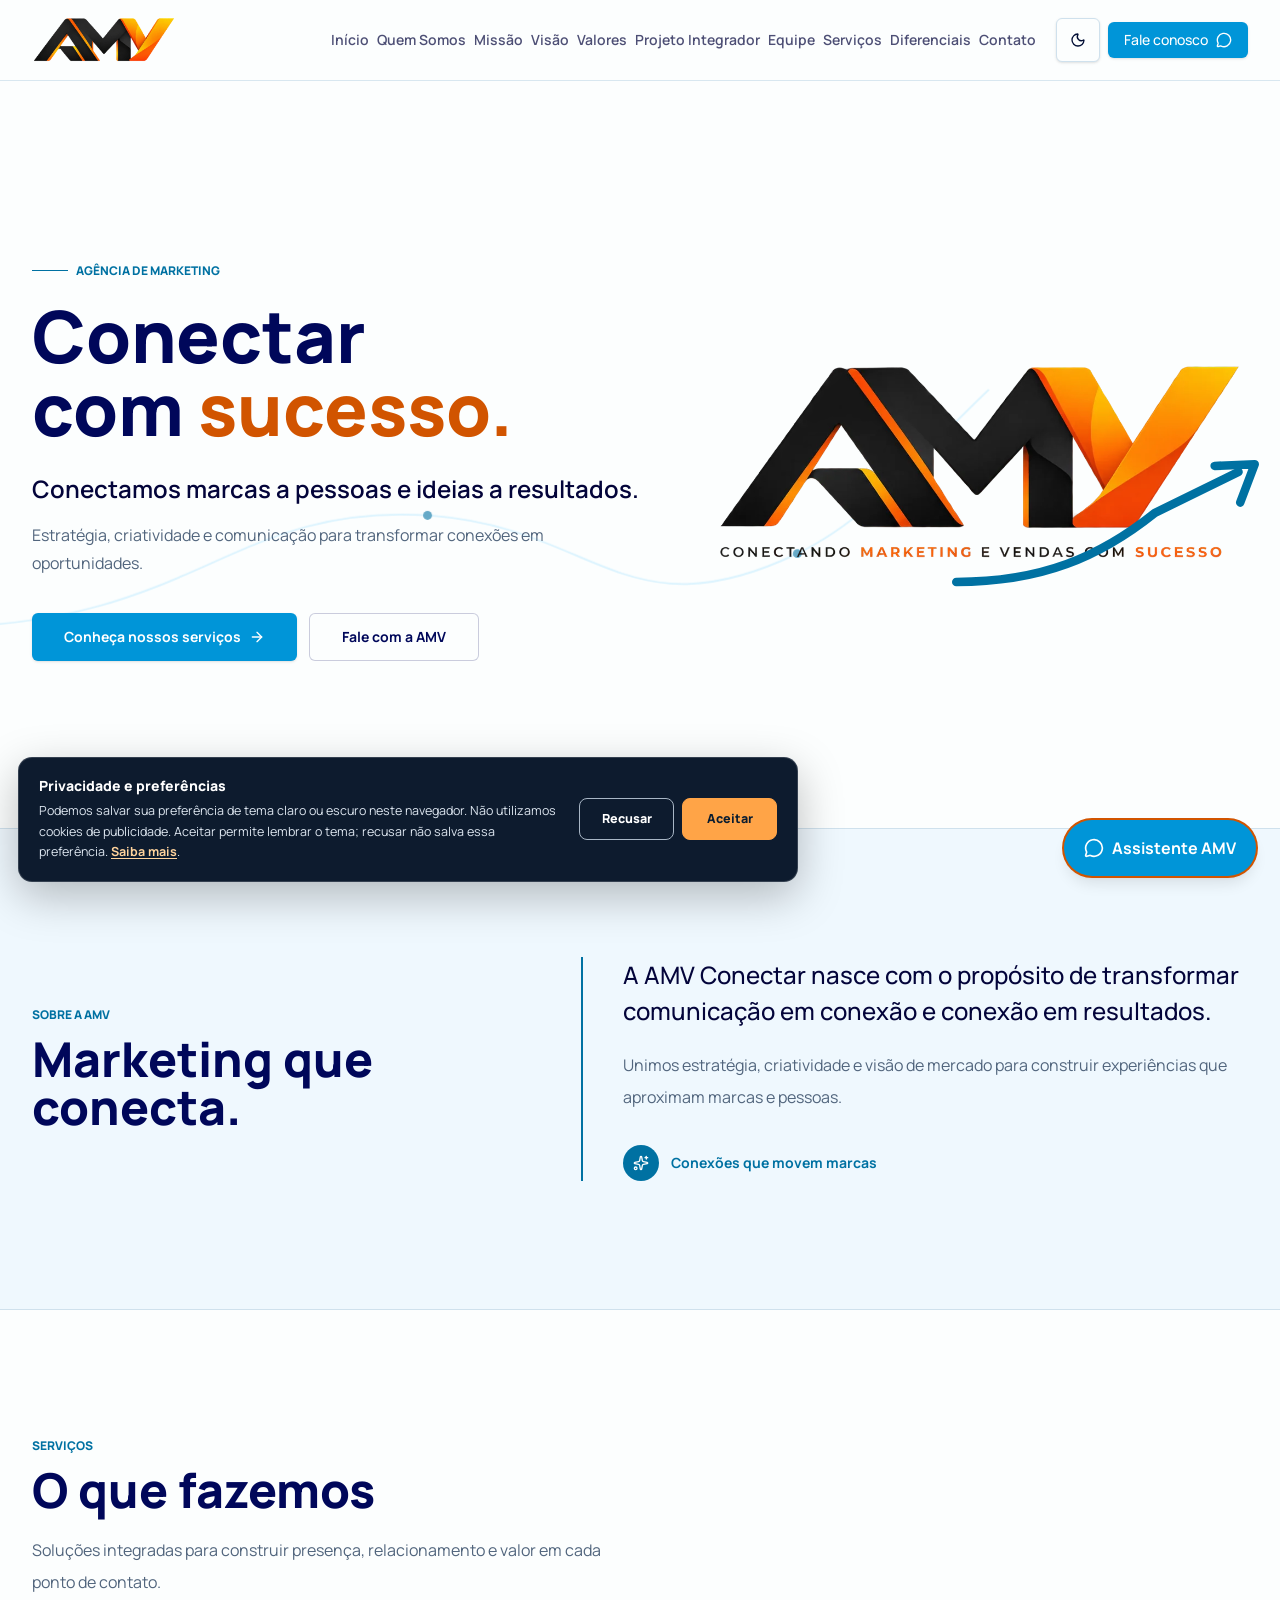
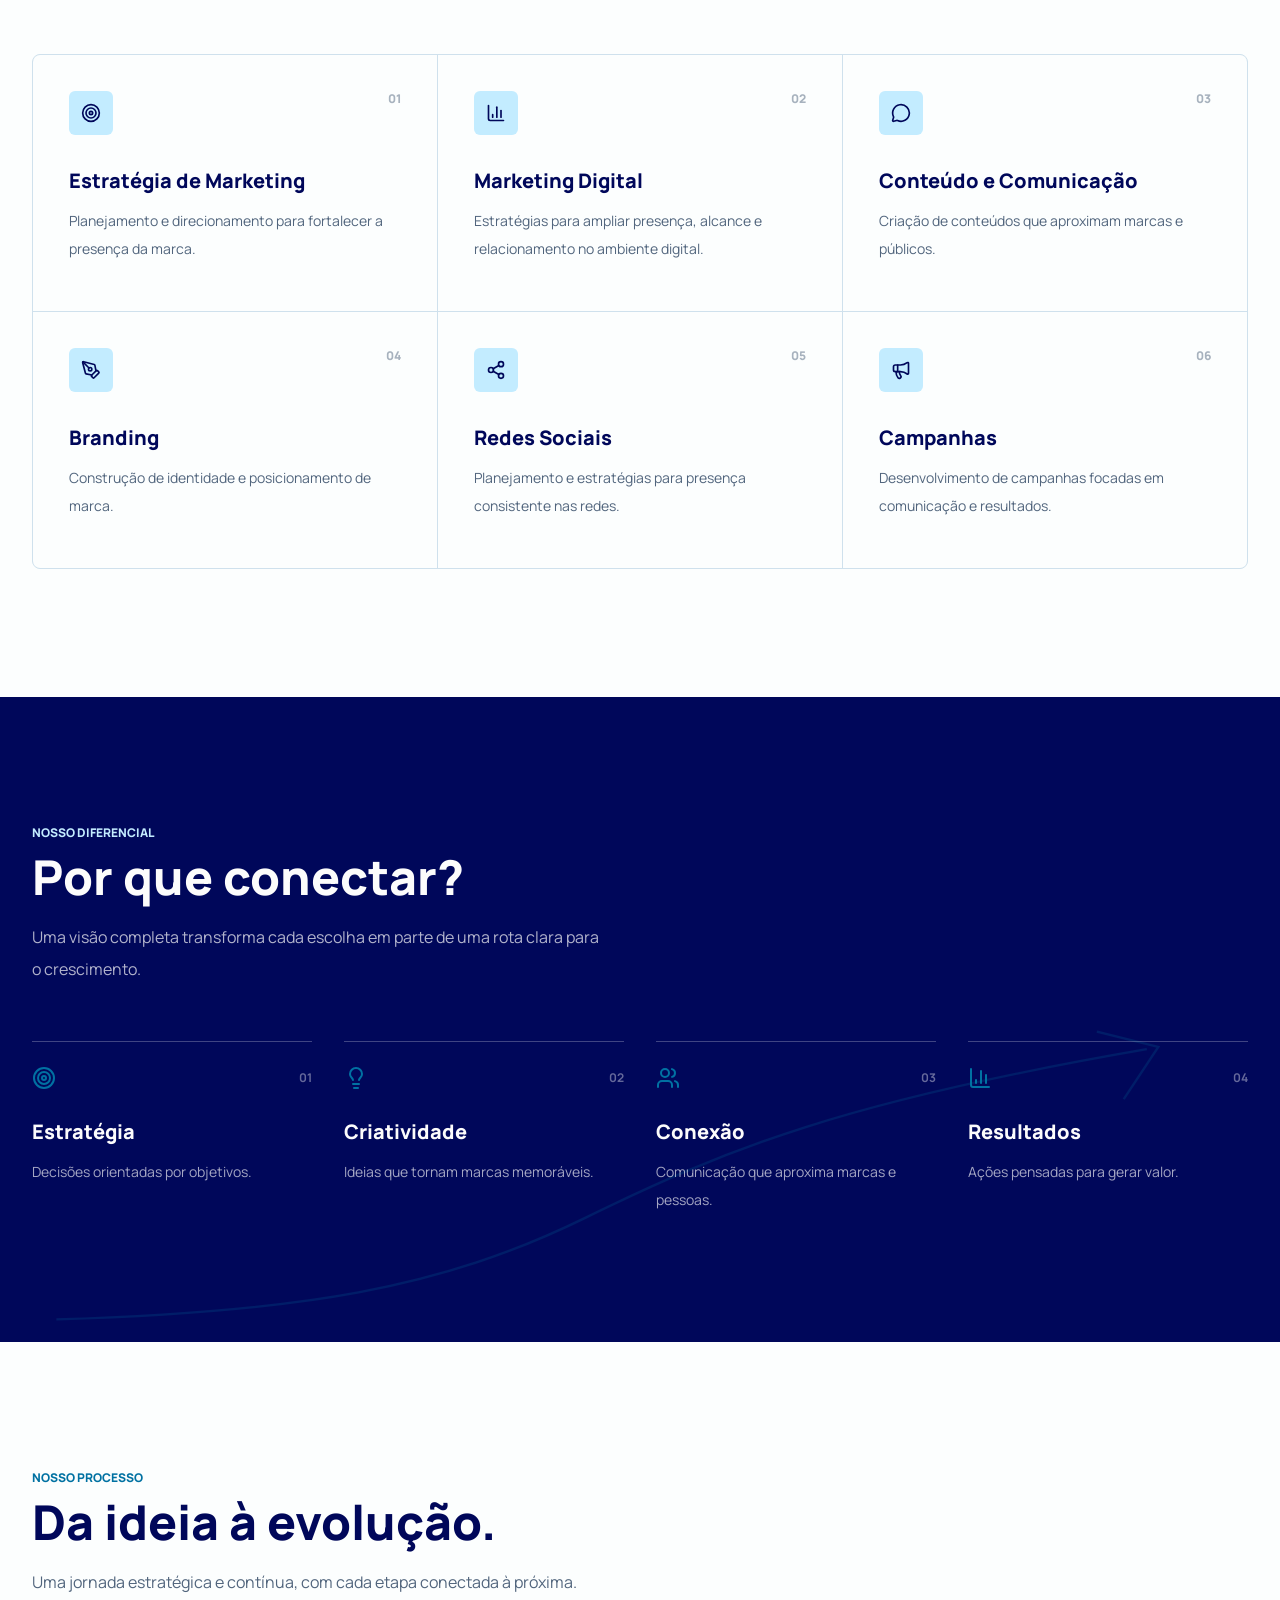
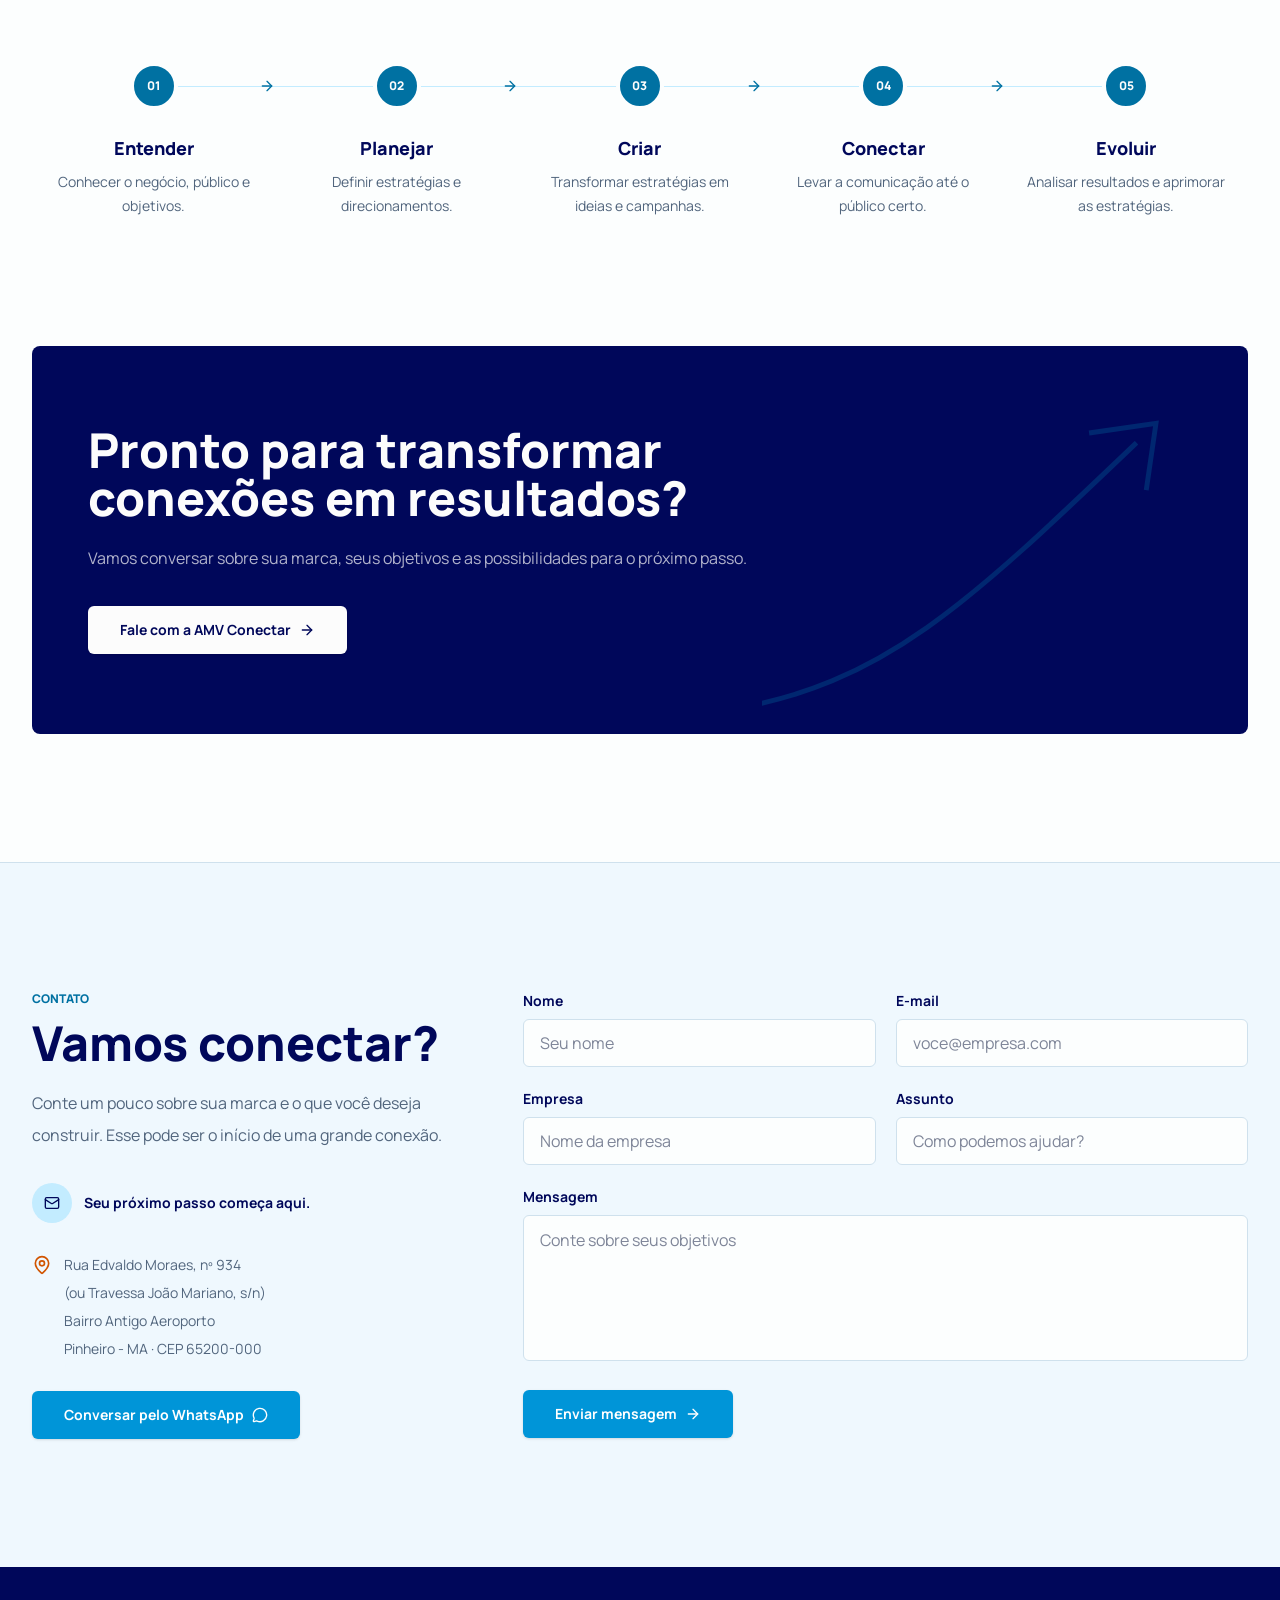
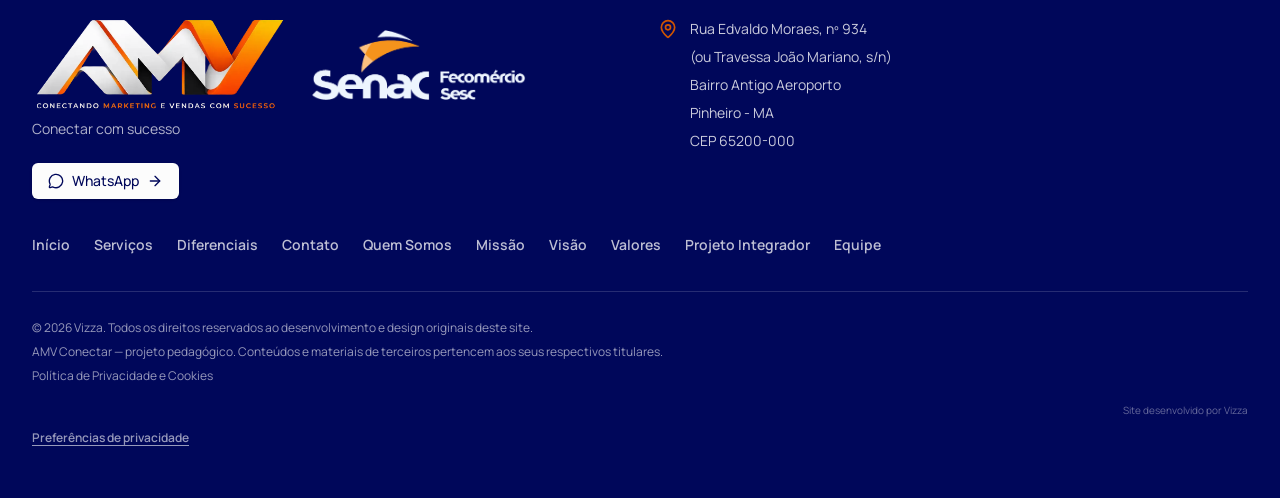
==== commit a3fe125d: "feat: suavizar troca do modo claro e escuro na V1" ====
--- a/index.html
+++ b/index.html
@@ -1,3 +1,3 @@
 <!DOCTYPE html>
 <!DOCTYPE html>
-<html lang="pt-BR"><head><meta charset="utf-8"/><meta content="width=device-width, initial-scale=1" name="viewport"/><title>AMV Conectar | Marketing que conecta</title><meta content="AMV Conectar" name="author"/><meta content="Estratégia, criatividade e comunicação para transformar conexões em oportunidades." name="description"/><meta content="AMV Conectar | Marketing que conecta" property="og:title"/><meta content="Conectamos marcas a pessoas e ideias a resultados." property="og:description"/><meta content="website" property="og:type"/><meta content="summary_large_image" name="twitter:card"/><link href="assets/site.css" rel="stylesheet"/><link href="assets/favicon.png" rel="icon" type="image/png"/><script src="assets/theme.js?v=20261022-cookie1"></script><link rel="stylesheet" href="assets/consent.css?v=20261022-cookie1"><link rel="stylesheet" href="assets/footer-brand.css?v=2"/><link href="assets/amv-theme-brand.css?v=20261026c" rel="stylesheet"/></head><body><header class="fixed inset-x-0 top-0 z-50 border-b border-border/80 bg-background/95 backdrop-blur-md"><div class="mx-auto flex h-20 max-w-7xl items-center gap-3 px-5 lg:px-8"><a aria-current="page" aria-label="AMV Conectar — início" class="shrink-0 active" data-status="active" href="index.html"><span class="amv-theme-logo amv-theme-logo--header"><img class="amv-brand-image amv-brand-image--light" src="assets/isologo-amv-claro.webp" width="1000" height="325" decoding="async" alt="AMV Conectar — isologo"/><img class="amv-brand-image amv-brand-image--dark" src="assets/isologo-amv-escuro.webp" width="1000" height="329" decoding="async" alt="AMV Conectar — isologo"/></span></a><nav aria-label="Navegação principal" class="ml-auto hidden items-center gap-2 xl:flex"><a class="text-sm font-semibold text-ink/70 hover:text-brand" href="#inicio">Início</a><a class="text-sm font-semibold text-ink/70 hover:text-brand" href="quem-somos.html">Quem Somos</a><a class="text-sm font-semibold text-ink/70 hover:text-brand" href="missao.html">Missão</a><a class="text-sm font-semibold text-ink/70 hover:text-brand" href="visao.html">Visão</a><a class="text-sm font-semibold text-ink/70 hover:text-brand" href="valores.html">Valores</a><a class="text-sm font-semibold text-ink/70 hover:text-brand" href="projeto-integrador.html">Projeto Integrador</a><a class="text-sm font-semibold text-ink/70 hover:text-brand" href="equipe.html">Equipe</a><a class="text-sm font-semibold text-ink/70 hover:text-brand" href="#servicos">Serviços</a><a class="text-sm font-semibold text-ink/70 hover:text-brand" href="#diferenciais">Diferenciais</a><a class="text-sm font-semibold text-ink/70 hover:text-brand" href="#contato">Contato</a></nav><div class="ml-auto flex shrink-0 items-center gap-2 xl:ml-2"><button aria-label="Ativar modo escuro" aria-pressed="false" class="inline-flex items-center justify-center gap-2 whitespace-nowrap rounded-md text-sm font-medium cursor-pointer transition-colors focus-visible:outline-none focus-visible:ring-1 focus-visible:ring-ring disabled:pointer-events-none disabled:opacity-50 disabled:cursor-not-allowed [&amp;_svg]:pointer-events-none [&amp;_svg]:size-4 [&amp;_svg]:shrink-0 border border-input bg-background shadow-sm hover:bg-accent hover:text-accent-foreground size-11 touch-manipulation select-none" data-action="theme" title="Ativar modo escuro" type="button"><svg aria-hidden="true" class="lucide lucide-moon size-5" fill="none" height="24" stroke="currentColor" stroke-linecap="round" stroke-linejoin="round" stroke-width="2" viewbox="0 0 24 24" width="24" xmlns="http://www.w3.org/2000/svg"><path d="M20.985 12.486a9 9 0 1 1-9.473-9.472c.405-.022.617.46.402.803a6 6 0 0 0 8.268 8.268c.344-.215.825-.004.803.401"></path></svg></button><a class="items-center justify-center gap-2 whitespace-nowrap rounded-md text-sm font-medium cursor-pointer transition-colors focus-visible:outline-none focus-visible:ring-1 focus-visible:ring-ring disabled:pointer-events-none disabled:opacity-50 disabled:cursor-not-allowed [&amp;_svg]:pointer-events-none [&amp;_svg]:size-4 [&amp;_svg]:shrink-0 bg-primary text-primary-foreground shadow-sm hover:-translate-y-0.5 hover:bg-primary/90 hover:shadow-lg h-9 px-4 py-2 hidden md:inline-flex" href="https://wa.me/5598984833670" rel="noopener noreferrer" target="_blank">Fale conosco <svg aria-hidden="true" class="lucide lucide-message-circle" fill="none" height="24" stroke="currentColor" stroke-linecap="round" stroke-linejoin="round" stroke-width="2" viewbox="0 0 24 24" width="24" xmlns="http://www.w3.org/2000/svg"><path d="M2.992 16.342a2 2 0 0 1 .094 1.167l-1.065 3.29a1 1 0 0 0 1.236 1.168l3.413-.998a2 2 0 0 1 1.099.092 10 10 0 1 0-4.777-4.719"></path></svg></a><button aria-controls="amv-mobile-menu" aria-expanded="false" aria-label="Abrir menu" class="inline-flex items-center justify-center gap-2 whitespace-nowrap rounded-md text-sm font-medium cursor-pointer transition-colors focus-visible:outline-none focus-visible:ring-1 focus-visible:ring-ring disabled:pointer-events-none disabled:opacity-50 disabled:cursor-not-allowed [&amp;_svg]:pointer-events-none [&amp;_svg]:size-4 [&amp;_svg]:shrink-0 hover:bg-accent hover:text-accent-foreground h-9 w-9 xl:hidden" data-action="menu"><svg aria-hidden="true" class="lucide lucide-menu" fill="none" height="24" stroke="currentColor" stroke-linecap="round" stroke-linejoin="round" stroke-width="2" viewbox="0 0 24 24" width="24" xmlns="http://www.w3.org/2000/svg"><path d="M4 5h16"></path><path d="M4 12h16"></path><path d="M4 19h16"></path></svg></button></div></div><nav aria-label="Navegação móvel" class="max-h-[calc(100dvh-5rem)] overflow-y-auto border-t border-border bg-background px-5 py-3 xl:hidden" data-tsd-source="/src/components/amv/site-shell.tsx:61:20" hidden="" id="amv-mobile-menu"><a class="flex min-h-11 items-center border-b border-border text-sm font-bold text-brand-deep" data-tsd-source="/src/components/amv/site-shell.tsx:62:9" href="#inicio">Início<svg aria-hidden="true" class="lucide lucide-chevron-right ml-auto size-4 text-brand" data-tsd-source="/src/components/amv/site-shell.tsx:62:178" fill="none" height="24" stroke="currentColor" stroke-linecap="round" stroke-linejoin="round" stroke-width="2" viewbox="0 0 24 24" width="24" xmlns="http://www.w3.org/2000/svg"><path d="m9 18 6-6-6-6"></path></svg></a><a class="flex min-h-11 items-center border-b border-border text-sm font-bold text-brand-deep" data-tsd-source="/src/components/amv/site-shell.tsx:63:52" href="quem-somos.html">Quem Somos<svg aria-hidden="true" class="lucide lucide-chevron-right ml-auto size-4 text-brand" data-tsd-source="/src/components/amv/site-shell.tsx:63:262" fill="none" height="24" stroke="currentColor" stroke-linecap="round" stroke-linejoin="round" stroke-width="2" viewbox="0 0 24 24" width="24" xmlns="http://www.w3.org/2000/svg"><path d="m9 18 6-6-6-6"></path></svg></a><a class="flex min-h-11 items-center border-b border-border text-sm font-bold text-brand-deep" data-tsd-source="/src/components/amv/site-shell.tsx:63:52" href="missao.html">Missão<svg aria-hidden="true" class="lucide lucide-chevron-right ml-auto size-4 text-brand" data-tsd-source="/src/components/amv/site-shell.tsx:63:262" fill="none" height="24" stroke="currentColor" stroke-linecap="round" stroke-linejoin="round" stroke-width="2" viewbox="0 0 24 24" width="24" xmlns="http://www.w3.org/2000/svg"><path d="m9 18 6-6-6-6"></path></svg></a><a class="flex min-h-11 items-center border-b border-border text-sm font-bold text-brand-deep" data-tsd-source="/src/components/amv/site-shell.tsx:63:52" href="visao.html">Visão<svg aria-hidden="true" class="lucide lucide-chevron-right ml-auto size-4 text-brand" data-tsd-source="/src/components/amv/site-shell.tsx:63:262" fill="none" height="24" stroke="currentColor" stroke-linecap="round" stroke-linejoin="round" stroke-width="2" viewbox="0 0 24 24" width="24" xmlns="http://www.w3.org/2000/svg"><path d="m9 18 6-6-6-6"></path></svg></a><a class="flex min-h-11 items-center border-b border-border text-sm font-bold text-brand-deep" data-tsd-source="/src/components/amv/site-shell.tsx:63:52" href="valores.html">Valores<svg aria-hidden="true" class="lucide lucide-chevron-right ml-auto size-4 text-brand" data-tsd-source="/src/components/amv/site-shell.tsx:63:262" fill="none" height="24" stroke="currentColor" stroke-linecap="round" stroke-linejoin="round" stroke-width="2" viewbox="0 0 24 24" width="24" xmlns="http://www.w3.org/2000/svg"><path d="m9 18 6-6-6-6"></path></svg></a><a class="flex min-h-11 items-center border-b border-border text-sm font-bold text-brand-deep" data-tsd-source="/src/components/amv/site-shell.tsx:63:52" href="projeto-integrador.html">Projeto Integrador<svg aria-hidden="true" class="lucide lucide-chevron-right ml-auto size-4 text-brand" data-tsd-source="/src/components/amv/site-shell.tsx:63:262" fill="none" height="24" stroke="currentColor" stroke-linecap="round" stroke-linejoin="round" stroke-width="2" viewbox="0 0 24 24" width="24" xmlns="http://www.w3.org/2000/svg"><path d="m9 18 6-6-6-6"></path></svg></a><a class="flex min-h-11 items-center border-b border-border text-sm font-bold text-brand-deep" href="equipe.html">Equipe<svg aria-hidden="true" class="lucide lucide-chevron-right ml-auto size-4 text-brand" fill="none" height="24" stroke="currentColor" stroke-linecap="round" stroke-linejoin="round" stroke-width="2" viewbox="0 0 24 24" xmlns="http://www.w3.org/2000/svg"><path d="m9 18 6-6-6-6"></path></svg></a><a class="flex min-h-11 items-center border-b border-border text-sm font-bold text-brand-deep" data-tsd-source="/src/components/amv/site-shell.tsx:64:53" href="#servicos">Serviços<svg aria-hidden="true" class="lucide lucide-chevron-right ml-auto size-4 text-brand" data-tsd-source="/src/components/amv/site-shell.tsx:64:226" fill="none" height="24" stroke="currentColor" stroke-linecap="round" stroke-linejoin="round" stroke-width="2" viewbox="0 0 24 24" width="24" xmlns="http://www.w3.org/2000/svg"><path d="m9 18 6-6-6-6"></path></svg></a><a class="flex min-h-11 items-center border-b border-border text-sm font-bold text-brand-deep" data-tsd-source="/src/components/amv/site-shell.tsx:64:53" href="#diferenciais">Diferenciais<svg aria-hidden="true" class="lucide lucide-chevron-right ml-auto size-4 text-brand" data-tsd-source="/src/components/amv/site-shell.tsx:64:226" fill="none" height="24" stroke="currentColor" stroke-linecap="round" stroke-linejoin="round" stroke-width="2" viewbox="0 0 24 24" width="24" xmlns="http://www.w3.org/2000/svg"><path d="m9 18 6-6-6-6"></path></svg></a><a class="flex min-h-11 items-center border-b border-border text-sm font-bold text-brand-deep" data-tsd-source="/src/components/amv/site-shell.tsx:64:53" href="#contato">Contato<svg aria-hidden="true" class="lucide lucide-chevron-right ml-auto size-4 text-brand" data-tsd-source="/src/components/amv/site-shell.tsx:64:226" fill="none" height="24" stroke="currentColor" stroke-linecap="round" stroke-linejoin="round" stroke-width="2" viewbox="0 0 24 24" width="24" xmlns="http://www.w3.org/2000/svg"><path d="m9 18 6-6-6-6"></path></svg></a><button aria-pressed="false" class="flex min-h-11 w-full items-center border-b border-border text-sm font-bold text-brand-deep" data-action="theme" data-tsd-source="/src/components/amv/site-shell.tsx:65:9" type="button">Ativar modo escuro<svg aria-hidden="true" class="lucide lucide-moon ml-auto size-4 text-brand" data-tsd-source="/src/components/amv/site-shell.tsx:65:283" fill="none" height="24" stroke="currentColor" stroke-linecap="round" stroke-linejoin="round" stroke-width="2" viewbox="0 0 24 24" width="24" xmlns="http://www.w3.org/2000/svg"><path d="M20.985 12.486a9 9 0 1 1-9.473-9.472c.405-.022.617.46.402.803a6 6 0 0 0 8.268 8.268c.344-.215.825-.004.803.401"></path></svg></button><a class="inline-flex items-center justify-center gap-2 whitespace-nowrap cursor-pointer transition-colors focus-visible:outline-none focus-visible:ring-1 focus-visible:ring-ring disabled:pointer-events-none disabled:opacity-50 disabled:cursor-not-allowed [&amp;_svg]:pointer-events-none [&amp;_svg]:size-4 [&amp;_svg]:shrink-0 bg-primary text-primary-foreground shadow-sm hover:-translate-y-0.5 hover:bg-primary/90 hover:shadow-lg h-12 rounded-md px-6 text-sm font-bold sm:px-8 my-3 w-full" data-tsd-source="/src/components/amv/site-shell.tsx:20:10" href="https://wa.me/5598984833670" rel="noopener noreferrer" target="_blank">Fale conosco <svg aria-hidden="true" class="lucide lucide-message-circle" data-tsd-source="/src/components/amv/site-shell.tsx:66:100" fill="none" height="24" stroke="currentColor" stroke-linecap="round" stroke-linejoin="round" stroke-width="2" viewbox="0 0 24 24" width="24" xmlns="http://www.w3.org/2000/svg"><path d="M2.992 16.342a2 2 0 0 1 .094 1.167l-1.065 3.29a1 1 0 0 0 1.236 1.168l3.413-.998a2 2 0 0 1 1.099.092 10 10 0 1 0-4.777-4.719"></path></svg></a></nav></header><main class="overflow-hidden bg-background text-foreground"><section class="relative flex min-h-[92vh] scroll-mt-20 items-center pt-24" id="inicio"><div aria-hidden="true" class="pointer-events-none absolute inset-0 opacity-60"><svg class="h-full w-full" fill="none" viewbox="0 0 1440 820"><path class="route-draw text-brand-soft" d="M-80 650C220 650 257 510 481 524C669 536 703 660 897 567C1066 486 1132 258 1482 192" stroke="currentColor" stroke-width="2"></path><circle class="fill-brand" cx="481" cy="524" r="5"></circle><circle class="fill-brand" cx="897" cy="567" r="5"></circle></svg></div><div class="relative mx-auto grid w-full max-w-7xl items-center gap-12 px-5 py-14 lg:grid-cols-[1.08fr_.92fr] lg:px-8 lg:py-20"><div class="rise-in max-w-3xl"><p class="mb-5 flex items-center gap-2 text-xs font-extrabold uppercase text-brand"><span class="h-px w-9 bg-brand"></span> Agência de marketing</p><h1 class="text-5xl font-extrabold leading-[1.02] text-brand-deep sm:text-6xl lg:text-7xl">Conectar<br/>com <span class="text-brand-orange">sucesso.</span></h1><p class="mt-7 max-w-2xl text-xl font-semibold leading-8 text-ink sm:text-2xl">Conectamos marcas a pessoas e ideias a resultados.</p><p class="mt-4 max-w-xl text-base leading-7 text-muted-foreground">Estratégia, criatividade e comunicação para transformar conexões em oportunidades.</p><div class="mt-9 flex flex-col gap-3 sm:flex-row"><a class="inline-flex items-center justify-center gap-2 whitespace-nowrap cursor-pointer transition-colors focus-visible:outline-none focus-visible:ring-1 focus-visible:ring-ring disabled:pointer-events-none disabled:opacity-50 disabled:cursor-not-allowed [&amp;_svg]:pointer-events-none [&amp;_svg]:size-4 [&amp;_svg]:shrink-0 bg-primary text-primary-foreground shadow-sm hover:-translate-y-0.5 hover:bg-primary/90 hover:shadow-lg h-12 rounded-md px-6 text-sm font-bold sm:px-8" href="#servicos">Conheça nossos serviços <svg aria-hidden="true" class="lucide lucide-arrow-right" fill="none" height="24" stroke="currentColor" stroke-linecap="round" stroke-linejoin="round" stroke-width="2" viewbox="0 0 24 24" width="24" xmlns="http://www.w3.org/2000/svg"><path d="M5 12h14"></path><path d="m12 5 7 7-7 7"></path></svg></a><a class="inline-flex items-center justify-center gap-2 whitespace-nowrap cursor-pointer transition-colors focus-visible:outline-none focus-visible:ring-1 focus-visible:ring-ring disabled:pointer-events-none disabled:opacity-50 disabled:cursor-not-allowed [&amp;_svg]:pointer-events-none [&amp;_svg]:size-4 [&amp;_svg]:shrink-0 border border-brand-deep/20 bg-background text-brand-deep hover:border-brand hover:bg-brand-soft/50 h-12 rounded-md px-6 text-sm font-bold sm:px-8" href="https://wa.me/5598984833670" rel="noopener noreferrer" target="_blank">Fale com a AMV</a></div></div><div class="relative mx-auto w-full max-w-xl lg:justify-self-end"><div class="absolute -inset-5 -z-10 rounded-full border border-brand-soft sm:-inset-10"></div><span class="amv-theme-logo amv-theme-logo--hero"><img class="amv-brand-image amv-brand-image--light" src="assets/amv-marca-claro.webp" width="980" height="383" decoding="async" alt="AMV — Conectando Marketing e Vendas com Sucesso"/><img class="amv-brand-image amv-brand-image--dark" src="assets/amv-marca-escuro.webp" width="967" height="370" decoding="async" alt="AMV — Conectando Marketing e Vendas com Sucesso"/></span><svg aria-hidden="true" class="route-float absolute -bottom-8 -right-5 z-0 w-2/3 text-brand sm:-right-14" fill="none" viewbox="0 0 420 170"><path d="M12 150C112 150 180 121 245 69L343 21" stroke="currentColor" stroke-linecap="round" stroke-width="10"></path><path d="M315 14L362 12L345 57" stroke="currentColor" stroke-linecap="round" stroke-linejoin="round" stroke-width="10"></path></svg></div></div></section><section class="scroll-mt-20 border-y border-border bg-surface-blue py-24 sm:py-32" id="sobre"><div class="mx-auto grid max-w-7xl gap-14 px-5 lg:grid-cols-[.85fr_1.15fr] lg:items-center lg:px-8"><div class="max-w-2xl"><p class="text-xs font-extrabold uppercase text-brand">Sobre a AMV</p><h2 class="mt-3 text-3xl font-extrabold text-brand-deep sm:text-5xl">Marketing que conecta.</h2></div><div class="relative border-l-2 border-brand pl-7 sm:pl-10"><p class="text-xl font-medium leading-9 text-ink sm:text-2xl">A AMV Conectar nasce com o propósito de transformar comunicação em conexão e conexão em resultados.</p><p class="mt-5 text-base leading-8 text-muted-foreground">Unimos estratégia, criatividade e visão de mercado para construir experiências que aproximam marcas e pessoas.</p><div class="mt-8 flex items-center gap-3 text-sm font-bold text-brand"><span class="grid size-9 place-items-center rounded-full bg-brand text-on-panel"><svg aria-hidden="true" class="lucide lucide-sparkles size-4" fill="none" height="24" stroke="currentColor" stroke-linecap="round" stroke-linejoin="round" stroke-width="2" viewbox="0 0 24 24" width="24" xmlns="http://www.w3.org/2000/svg"><path d="M11.017 2.814a1 1 0 0 1 1.966 0l1.051 5.558a2 2 0 0 0 1.594 1.594l5.558 1.051a1 1 0 0 1 0 1.966l-5.558 1.051a2 2 0 0 0-1.594 1.594l-1.051 5.558a1 1 0 0 1-1.966 0l-1.051-5.558a2 2 0 0 0-1.594-1.594l-5.558-1.051a1 1 0 0 1 0-1.966l5.558-1.051a2 2 0 0 0 1.594-1.594z"></path><path d="M20 2v4"></path><path d="M22 4h-4"></path><circle cx="4" cy="20" r="2"></circle></svg></span>Conexões que movem marcas</div></div></div></section><section class="scroll-mt-20 py-24 sm:py-32" id="servicos"><div class="mx-auto max-w-7xl px-5 lg:px-8"><div class="max-w-2xl"><p class="text-xs font-extrabold uppercase text-brand">Serviços</p><h2 class="mt-3 text-3xl font-extrabold text-brand-deep sm:text-5xl">O que fazemos</h2><p class="mt-5 max-w-xl text-base leading-8 text-muted-foreground">Soluções integradas para construir presença, relacionamento e valor em cada ponto de contato.</p></div><div class="mt-14 grid gap-px overflow-hidden rounded-lg border border-border bg-border sm:grid-cols-2 lg:grid-cols-3"><article class="group min-h-64 bg-background p-7 transition-all duration-300 hover:-translate-y-1 hover:bg-surface-blue sm:p-9"><div class="flex items-start justify-between"><span class="grid size-11 place-items-center rounded-md bg-brand-soft text-brand-deep"><svg aria-hidden="true" class="lucide lucide-target size-5" fill="none" height="24" stroke="currentColor" stroke-linecap="round" stroke-linejoin="round" stroke-width="2" viewbox="0 0 24 24" width="24" xmlns="http://www.w3.org/2000/svg"><circle cx="12" cy="12" r="10"></circle><circle cx="12" cy="12" r="6"></circle><circle cx="12" cy="12" r="2"></circle></svg></span><span class="text-xs font-extrabold text-muted-foreground/50">01</span></div><h3 class="mt-8 text-xl font-extrabold text-brand-deep">Estratégia de Marketing</h3><p class="mt-3 text-sm leading-7 text-muted-foreground">Planejamento e direcionamento para fortalecer a presença da marca.</p></article><article class="group min-h-64 bg-background p-7 transition-all duration-300 hover:-translate-y-1 hover:bg-surface-blue sm:p-9"><div class="flex items-start justify-between"><span class="grid size-11 place-items-center rounded-md bg-brand-soft text-brand-deep"><svg aria-hidden="true" class="lucide lucide-chart-column size-5" fill="none" height="24" stroke="currentColor" stroke-linecap="round" stroke-linejoin="round" stroke-width="2" viewbox="0 0 24 24" width="24" xmlns="http://www.w3.org/2000/svg"><path d="M3 3v16a2 2 0 0 0 2 2h16"></path><path d="M18 17V9"></path><path d="M13 17V5"></path><path d="M8 17v-3"></path></svg></span><span class="text-xs font-extrabold text-muted-foreground/50">02</span></div><h3 class="mt-8 text-xl font-extrabold text-brand-deep">Marketing Digital</h3><p class="mt-3 text-sm leading-7 text-muted-foreground">Estratégias para ampliar presença, alcance e relacionamento no ambiente digital.</p></article><article class="group min-h-64 bg-background p-7 transition-all duration-300 hover:-translate-y-1 hover:bg-surface-blue sm:p-9"><div class="flex items-start justify-between"><span class="grid size-11 place-items-center rounded-md bg-brand-soft text-brand-deep"><svg aria-hidden="true" class="lucide lucide-message-circle size-5" fill="none" height="24" stroke="currentColor" stroke-linecap="round" stroke-linejoin="round" stroke-width="2" viewbox="0 0 24 24" width="24" xmlns="http://www.w3.org/2000/svg"><path d="M2.992 16.342a2 2 0 0 1 .094 1.167l-1.065 3.29a1 1 0 0 0 1.236 1.168l3.413-.998a2 2 0 0 1 1.099.092 10 10 0 1 0-4.777-4.719"></path></svg></span><span class="text-xs font-extrabold text-muted-foreground/50">03</span></div><h3 class="mt-8 text-xl font-extrabold text-brand-deep">Conteúdo e Comunicação</h3><p class="mt-3 text-sm leading-7 text-muted-foreground">Criação de conteúdos que aproximam marcas e públicos.</p></article><article class="group min-h-64 bg-background p-7 transition-all duration-300 hover:-translate-y-1 hover:bg-surface-blue sm:p-9"><div class="flex items-start justify-between"><span class="grid size-11 place-items-center rounded-md bg-brand-soft text-brand-deep"><svg aria-hidden="true" class="lucide lucide-pen-tool size-5" fill="none" height="24" stroke="currentColor" stroke-linecap="round" stroke-linejoin="round" stroke-width="2" viewbox="0 0 24 24" width="24" xmlns="http://www.w3.org/2000/svg"><path d="M15.707 21.293a1 1 0 0 1-1.414 0l-1.586-1.586a1 1 0 0 1 0-1.414l5.586-5.586a1 1 0 0 1 1.414 0l1.586 1.586a1 1 0 0 1 0 1.414z"></path><path d="m18 13-1.375-6.874a1 1 0 0 0-.746-.776L3.235 2.028a1 1 0 0 0-1.207 1.207L5.35 15.879a1 1 0 0 0 .776.746L13 18"></path><path d="m2.3 2.3 7.286 7.286"></path><circle cx="11" cy="11" r="2"></circle></svg></span><span class="text-xs font-extrabold text-muted-foreground/50">04</span></div><h3 class="mt-8 text-xl font-extrabold text-brand-deep">Branding</h3><p class="mt-3 text-sm leading-7 text-muted-foreground">Construção de identidade e posicionamento de marca.</p></article><article class="group min-h-64 bg-background p-7 transition-all duration-300 hover:-translate-y-1 hover:bg-surface-blue sm:p-9"><div class="flex items-start justify-between"><span class="grid size-11 place-items-center rounded-md bg-brand-soft text-brand-deep"><svg aria-hidden="true" class="lucide lucide-share2 lucide-share-2 size-5" fill="none" height="24" stroke="currentColor" stroke-linecap="round" stroke-linejoin="round" stroke-width="2" viewbox="0 0 24 24" width="24" xmlns="http://www.w3.org/2000/svg"><circle cx="18" cy="5" r="3"></circle><circle cx="6" cy="12" r="3"></circle><circle cx="18" cy="19" r="3"></circle><line x1="8.59" x2="15.42" y1="13.51" y2="17.49"></line><line x1="15.41" x2="8.59" y1="6.51" y2="10.49"></line></svg></span><span class="text-xs font-extrabold text-muted-foreground/50">05</span></div><h3 class="mt-8 text-xl font-extrabold text-brand-deep">Redes Sociais</h3><p class="mt-3 text-sm leading-7 text-muted-foreground">Planejamento e estratégias para presença consistente nas redes.</p></article><article class="group min-h-64 bg-background p-7 transition-all duration-300 hover:-translate-y-1 hover:bg-surface-blue sm:p-9"><div class="flex items-start justify-between"><span class="grid size-11 place-items-center rounded-md bg-brand-soft text-brand-deep"><svg aria-hidden="true" class="lucide lucide-megaphone size-5" fill="none" height="24" stroke="currentColor" stroke-linecap="round" stroke-linejoin="round" stroke-width="2" viewbox="0 0 24 24" width="24" xmlns="http://www.w3.org/2000/svg"><path d="M11 6a13 13 0 0 0 8.4-2.8A1 1 0 0 1 21 4v12a1 1 0 0 1-1.6.8A13 13 0 0 0 11 14H5a2 2 0 0 1-2-2V8a2 2 0 0 1 2-2z"></path><path d="M6 14a12 12 0 0 0 2.4 7.2 2 2 0 0 0 3.2-2.4A8 8 0 0 1 10 14"></path><path d="M8 6v8"></path></svg></span><span class="text-xs font-extrabold text-muted-foreground/50">06</span></div><h3 class="mt-8 text-xl font-extrabold text-brand-deep">Campanhas</h3><p class="mt-3 text-sm leading-7 text-muted-foreground">Desenvolvimento de campanhas focadas em comunicação e resultados.</p></article></div></div></section><section class="relative scroll-mt-20 overflow-hidden bg-brand-panel py-24 sm:py-32" id="diferenciais"><svg aria-hidden="true" class="pointer-events-none absolute inset-x-0 bottom-0 h-1/2 w-full text-brand/20" fill="none" viewbox="0 0 1440 420"><path d="M-40 390C280 380 460 350 648 258C832 168 985 106 1380 38" stroke="currentColor" stroke-width="3"></path><path d="M1315 15L1395 35L1350 103" stroke="currentColor" stroke-width="3"></path></svg><div class="relative mx-auto max-w-7xl px-5 lg:px-8"><div class="max-w-2xl"><p class="text-xs font-extrabold uppercase text-brand-soft">Nosso diferencial</p><h2 class="mt-3 text-3xl font-extrabold text-on-panel sm:text-5xl">Por que conectar?</h2><p class="mt-5 max-w-xl text-base leading-8 text-on-panel/70">Uma visão completa transforma cada escolha em parte de uma rota clara para o crescimento.</p></div><div class="mt-14 grid gap-8 sm:grid-cols-2 lg:grid-cols-4"><article class="border-t border-on-panel/25 pt-6"><div class="flex items-center justify-between"><svg aria-hidden="true" class="lucide lucide-target size-6 text-brand" fill="none" height="24" stroke="currentColor" stroke-linecap="round" stroke-linejoin="round" stroke-width="2" viewbox="0 0 24 24" width="24" xmlns="http://www.w3.org/2000/svg"><circle cx="12" cy="12" r="10"></circle><circle cx="12" cy="12" r="6"></circle><circle cx="12" cy="12" r="2"></circle></svg><span class="text-xs font-bold text-on-panel/40">01</span></div><h3 class="mt-7 text-xl font-extrabold text-on-panel">Estratégia</h3><p class="mt-3 text-sm leading-7 text-on-panel/65">Decisões orientadas por objetivos.</p></article><article class="border-t border-on-panel/25 pt-6"><div class="flex items-center justify-between"><svg aria-hidden="true" class="lucide lucide-lightbulb size-6 text-brand" fill="none" height="24" stroke="currentColor" stroke-linecap="round" stroke-linejoin="round" stroke-width="2" viewbox="0 0 24 24" width="24" xmlns="http://www.w3.org/2000/svg"><path d="M15 14c.2-1 .7-1.7 1.5-2.5 1-.9 1.5-2.2 1.5-3.5A6 6 0 0 0 6 8c0 1 .2 2.2 1.5 3.5.7.7 1.3 1.5 1.5 2.5"></path><path d="M9 18h6"></path><path d="M10 22h4"></path></svg><span class="text-xs font-bold text-on-panel/40">02</span></div><h3 class="mt-7 text-xl font-extrabold text-on-panel">Criatividade</h3><p class="mt-3 text-sm leading-7 text-on-panel/65">Ideias que tornam marcas memoráveis.</p></article><article class="border-t border-on-panel/25 pt-6"><div class="flex items-center justify-between"><svg aria-hidden="true" class="lucide lucide-users size-6 text-brand" fill="none" height="24" stroke="currentColor" stroke-linecap="round" stroke-linejoin="round" stroke-width="2" viewbox="0 0 24 24" width="24" xmlns="http://www.w3.org/2000/svg"><path d="M16 21v-2a4 4 0 0 0-4-4H6a4 4 0 0 0-4 4v2"></path><path d="M16 3.128a4 4 0 0 1 0 7.744"></path><path d="M22 21v-2a4 4 0 0 0-3-3.87"></path><circle cx="9" cy="7" r="4"></circle></svg><span class="text-xs font-bold text-on-panel/40">03</span></div><h3 class="mt-7 text-xl font-extrabold text-on-panel">Conexão</h3><p class="mt-3 text-sm leading-7 text-on-panel/65">Comunicação que aproxima marcas e pessoas.</p></article><article class="border-t border-on-panel/25 pt-6"><div class="flex items-center justify-between"><svg aria-hidden="true" class="lucide lucide-chart-column size-6 text-brand" fill="none" height="24" stroke="currentColor" stroke-linecap="round" stroke-linejoin="round" stroke-width="2" viewbox="0 0 24 24" width="24" xmlns="http://www.w3.org/2000/svg"><path d="M3 3v16a2 2 0 0 0 2 2h16"></path><path d="M18 17V9"></path><path d="M13 17V5"></path><path d="M8 17v-3"></path></svg><span class="text-xs font-bold text-on-panel/40">04</span></div><h3 class="mt-7 text-xl font-extrabold text-on-panel">Resultados</h3><p class="mt-3 text-sm leading-7 text-on-panel/65">Ações pensadas para gerar valor.</p></article></div></div></section><section class="py-24 sm:py-32"><div class="mx-auto max-w-7xl px-5 lg:px-8"><div class="max-w-2xl"><p class="text-xs font-extrabold uppercase text-brand">Nosso processo</p><h2 class="mt-3 text-3xl font-extrabold text-brand-deep sm:text-5xl">Da ideia à evolução.</h2><p class="mt-5 max-w-xl text-base leading-8 text-muted-foreground">Uma jornada estratégica e contínua, com cada etapa conectada à próxima.</p></div><div class="relative mt-16 grid gap-0 lg:grid-cols-5"><div class="absolute left-[10%] right-[10%] top-6 hidden h-px bg-brand-soft lg:block"></div><article class="relative grid grid-cols-[3rem_1fr] gap-5 border-l border-brand-soft pb-10 pl-6 last:pb-0 lg:block lg:border-l-0 lg:px-5 lg:pb-0 lg:text-center"><span class="relative z-10 grid size-12 place-items-center rounded-full border-4 border-background bg-brand text-xs font-extrabold text-on-panel lg:mx-auto">01</span><div><h3 class="pt-1 text-lg font-extrabold text-brand-deep lg:mt-6 lg:pt-0">Entender</h3><p class="mt-2 text-sm leading-6 text-muted-foreground">Conhecer o negócio, público e objetivos.</p></div><svg aria-hidden="true" class="lucide lucide-arrow-right absolute right-0 top-4 hidden size-4 text-brand lg:block" fill="none" height="24" stroke="currentColor" stroke-linecap="round" stroke-linejoin="round" stroke-width="2" viewbox="0 0 24 24" width="24" xmlns="http://www.w3.org/2000/svg"><path d="M5 12h14"></path><path d="m12 5 7 7-7 7"></path></svg></article><article class="relative grid grid-cols-[3rem_1fr] gap-5 border-l border-brand-soft pb-10 pl-6 last:pb-0 lg:block lg:border-l-0 lg:px-5 lg:pb-0 lg:text-center"><span class="relative z-10 grid size-12 place-items-center rounded-full border-4 border-background bg-brand text-xs font-extrabold text-on-panel lg:mx-auto">02</span><div><h3 class="pt-1 text-lg font-extrabold text-brand-deep lg:mt-6 lg:pt-0">Planejar</h3><p class="mt-2 text-sm leading-6 text-muted-foreground">Definir estratégias e direcionamentos.</p></div><svg aria-hidden="true" class="lucide lucide-arrow-right absolute right-0 top-4 hidden size-4 text-brand lg:block" fill="none" height="24" stroke="currentColor" stroke-linecap="round" stroke-linejoin="round" stroke-width="2" viewbox="0 0 24 24" width="24" xmlns="http://www.w3.org/2000/svg"><path d="M5 12h14"></path><path d="m12 5 7 7-7 7"></path></svg></article><article class="relative grid grid-cols-[3rem_1fr] gap-5 border-l border-brand-soft pb-10 pl-6 last:pb-0 lg:block lg:border-l-0 lg:px-5 lg:pb-0 lg:text-center"><span class="relative z-10 grid size-12 place-items-center rounded-full border-4 border-background bg-brand text-xs font-extrabold text-on-panel lg:mx-auto">03</span><div><h3 class="pt-1 text-lg font-extrabold text-brand-deep lg:mt-6 lg:pt-0">Criar</h3><p class="mt-2 text-sm leading-6 text-muted-foreground">Transformar estratégias em ideias e campanhas.</p></div><svg aria-hidden="true" class="lucide lucide-arrow-right absolute right-0 top-4 hidden size-4 text-brand lg:block" fill="none" height="24" stroke="currentColor" stroke-linecap="round" stroke-linejoin="round" stroke-width="2" viewbox="0 0 24 24" width="24" xmlns="http://www.w3.org/2000/svg"><path d="M5 12h14"></path><path d="m12 5 7 7-7 7"></path></svg></article><article class="relative grid grid-cols-[3rem_1fr] gap-5 border-l border-brand-soft pb-10 pl-6 last:pb-0 lg:block lg:border-l-0 lg:px-5 lg:pb-0 lg:text-center"><span class="relative z-10 grid size-12 place-items-center rounded-full border-4 border-background bg-brand text-xs font-extrabold text-on-panel lg:mx-auto">04</span><div><h3 class="pt-1 text-lg font-extrabold text-brand-deep lg:mt-6 lg:pt-0">Conectar</h3><p class="mt-2 text-sm leading-6 text-muted-foreground">Levar a comunicação até o público certo.</p></div><svg aria-hidden="true" class="lucide lucide-arrow-right absolute right-0 top-4 hidden size-4 text-brand lg:block" fill="none" height="24" stroke="currentColor" stroke-linecap="round" stroke-linejoin="round" stroke-width="2" viewbox="0 0 24 24" width="24" xmlns="http://www.w3.org/2000/svg"><path d="M5 12h14"></path><path d="m12 5 7 7-7 7"></path></svg></article><article class="relative grid grid-cols-[3rem_1fr] gap-5 border-l border-brand-soft pb-10 pl-6 last:pb-0 lg:block lg:border-l-0 lg:px-5 lg:pb-0 lg:text-center"><span class="relative z-10 grid size-12 place-items-center rounded-full border-4 border-background bg-brand text-xs font-extrabold text-on-panel lg:mx-auto">05</span><div><h3 class="pt-1 text-lg font-extrabold text-brand-deep lg:mt-6 lg:pt-0">Evoluir</h3><p class="mt-2 text-sm leading-6 text-muted-foreground">Analisar resultados e aprimorar as estratégias.</p></div></article></div></div></section><section class="px-5 pb-24 lg:px-8 lg:pb-32"><div class="relative mx-auto max-w-7xl overflow-hidden rounded-lg bg-brand-panel px-6 py-16 sm:px-14 sm:py-20"><svg aria-hidden="true" class="absolute right-0 top-0 h-full w-2/5 text-brand/30" fill="none" viewbox="0 0 400 300"><path d="M-30 290C99 270 170 202 308 70" stroke="currentColor" stroke-width="4"></path><path d="M269 62L324 54L316 109" stroke="currentColor" stroke-width="4"></path></svg><div class="relative max-w-3xl"><h2 class="text-3xl font-extrabold text-on-panel sm:text-5xl">Pronto para transformar conexões em resultados?</h2><p class="mt-5 max-w-2xl text-base leading-8 text-on-panel/70">Vamos conversar sobre sua marca, seus objetivos e as possibilidades para o próximo passo.</p><a class="inline-flex items-center justify-center gap-2 whitespace-nowrap cursor-pointer transition-colors focus-visible:outline-none focus-visible:ring-1 focus-visible:ring-ring disabled:pointer-events-none disabled:opacity-50 disabled:cursor-not-allowed [&amp;_svg]:pointer-events-none [&amp;_svg]:size-4 [&amp;_svg]:shrink-0 bg-on-panel text-brand-panel shadow-sm hover:-translate-y-0.5 hover:bg-on-panel/90 h-12 rounded-md px-6 text-sm font-bold sm:px-8 mt-8" href="https://wa.me/5598984833670" rel="noopener noreferrer" target="_blank">Fale com a AMV Conectar <svg aria-hidden="true" class="lucide lucide-arrow-right" fill="none" height="24" stroke="currentColor" stroke-linecap="round" stroke-linejoin="round" stroke-width="2" viewbox="0 0 24 24" width="24" xmlns="http://www.w3.org/2000/svg"><path d="M5 12h14"></path><path d="m12 5 7 7-7 7"></path></svg></a></div></div></section><section class="scroll-mt-20 border-t border-border bg-surface-blue py-24 sm:py-32" id="contato"><div class="mx-auto grid max-w-7xl gap-14 px-5 lg:grid-cols-[.75fr_1.25fr] lg:px-8"><div><div class="max-w-2xl"><p class="text-xs font-extrabold uppercase text-brand">Contato</p><h2 class="mt-3 text-3xl font-extrabold text-brand-deep sm:text-5xl">Vamos conectar?</h2><p class="mt-5 max-w-xl text-base leading-8 text-muted-foreground">Conte um pouco sobre sua marca e o que você deseja construir. Esse pode ser o início de uma grande conexão.</p></div><div class="mt-8 flex items-center gap-3 text-sm font-bold text-brand-deep"><span class="grid size-10 place-items-center rounded-full bg-brand-soft"><svg aria-hidden="true" class="lucide lucide-mail size-4" fill="none" height="24" stroke="currentColor" stroke-linecap="round" stroke-linejoin="round" stroke-width="2" viewbox="0 0 24 24" width="24" xmlns="http://www.w3.org/2000/svg"><path d="m22 7-8.991 5.727a2 2 0 0 1-2.009 0L2 7"></path><rect height="16" rx="2" width="20" x="2" y="4"></rect></svg></span>Seu próximo passo começa aqui.</div><address class="mt-7 flex gap-3 text-sm not-italic leading-7 text-muted-foreground"><svg aria-hidden="true" class="lucide lucide-map-pin mt-1 size-5 shrink-0 text-brand-orange" fill="none" height="24" stroke="currentColor" stroke-linecap="round" stroke-linejoin="round" stroke-width="2" viewbox="0 0 24 24" width="24" xmlns="http://www.w3.org/2000/svg"><path d="M20 10c0 4.993-5.539 10.193-7.399 11.799a1 1 0 0 1-1.202 0C9.539 20.193 4 14.993 4 10a8 8 0 0 1 16 0"></path><circle cx="12" cy="10" r="3"></circle></svg><span>Rua Edvaldo Moraes, nº 934<br/>(ou Travessa João Mariano, s/n)<br/>Bairro Antigo Aeroporto<br/>Pinheiro - MA · CEP 65200-000</span></address><a class="inline-flex items-center justify-center gap-2 whitespace-nowrap cursor-pointer transition-colors focus-visible:outline-none focus-visible:ring-1 focus-visible:ring-ring disabled:pointer-events-none disabled:opacity-50 disabled:cursor-not-allowed [&amp;_svg]:pointer-events-none [&amp;_svg]:size-4 [&amp;_svg]:shrink-0 bg-primary text-primary-foreground shadow-sm hover:-translate-y-0.5 hover:bg-primary/90 hover:shadow-lg h-12 rounded-md px-6 text-sm font-bold sm:px-8 mt-7" href="https://wa.me/5598984833670" rel="noopener noreferrer" target="_blank">Conversar pelo WhatsApp <svg aria-hidden="true" class="lucide lucide-message-circle" fill="none" height="24" stroke="currentColor" stroke-linecap="round" stroke-linejoin="round" stroke-width="2" viewbox="0 0 24 24" width="24" xmlns="http://www.w3.org/2000/svg"><path d="M2.992 16.342a2 2 0 0 1 .094 1.167l-1.065 3.29a1 1 0 0 0 1.236 1.168l3.413-.998a2 2 0 0 1 1.099.092 10 10 0 1 0-4.777-4.719"></path></svg></a></div><form class="grid gap-5 sm:grid-cols-2" id="contact-form" action="https://formspree.io/f/mgaawnyg" method="POST"><label><span class="mb-2 block text-sm font-bold text-brand-deep">Nome</span><input autocomplete="name" class="h-12 w-full rounded-md border border-input bg-background px-4 text-base outline-none transition focus:border-brand focus:ring-2 focus:ring-brand-soft" maxlength="100" name="name" placeholder="Seu nome" required=""/></label><label><span class="mb-2 block text-sm font-bold text-brand-deep">E-mail</span><input autocomplete="email" class="h-12 w-full rounded-md border border-input bg-background px-4 text-base outline-none transition focus:border-brand focus:ring-2 focus:ring-brand-soft" maxlength="255" name="email" placeholder="voce@empresa.com" required="" type="email"/></label><label><span class="mb-2 block text-sm font-bold text-brand-deep">Empresa</span><input autocomplete="organization" class="h-12 w-full rounded-md border border-input bg-background px-4 text-base outline-none transition focus:border-brand focus:ring-2 focus:ring-brand-soft" maxlength="120" name="company" placeholder="Nome da empresa"/></label><label><span class="mb-2 block text-sm font-bold text-brand-deep">Assunto</span><input class="h-12 w-full rounded-md border border-input bg-background px-4 text-base outline-none transition focus:border-brand focus:ring-2 focus:ring-brand-soft" maxlength="150" name="subject" placeholder="Como podemos ajudar?" required=""/></label><label class="sm:col-span-2"><span class="mb-2 block text-sm font-bold text-brand-deep">Mensagem</span><textarea class="w-full resize-none rounded-md border border-input bg-background px-4 py-3 text-base outline-none transition focus:border-brand focus:ring-2 focus:ring-brand-soft" maxlength="1200" name="message" placeholder="Conte sobre seus objetivos" required="" rows="5"></textarea></label><div class="flex flex-col items-start gap-4 sm:col-span-2 sm:flex-row sm:items-center"><button class="inline-flex items-center justify-center gap-2 whitespace-nowrap cursor-pointer transition-colors focus-visible:outline-none focus-visible:ring-1 focus-visible:ring-ring disabled:pointer-events-none disabled:opacity-50 disabled:cursor-not-allowed [&amp;_svg]:pointer-events-none [&amp;_svg]:size-4 [&amp;_svg]:shrink-0 bg-primary text-primary-foreground shadow-sm hover:-translate-y-0.5 hover:bg-primary/90 hover:shadow-lg h-12 rounded-md px-6 text-sm font-bold sm:px-8" type="submit">Enviar mensagem <svg aria-hidden="true" class="lucide lucide-arrow-right" fill="none" height="24" stroke="currentColor" stroke-linecap="round" stroke-linejoin="round" stroke-width="2" viewbox="0 0 24 24" width="24" xmlns="http://www.w3.org/2000/svg"><path d="M5 12h14"></path><path d="m12 5 7 7-7 7"></path></svg></button><p class="text-sm font-semibold text-brand-deep" hidden="" id="contact-status" role="status" aria-live="polite"></p></div></form></div></section></main><div class="fixed bottom-4 right-4 z-[60] flex flex-col items-end gap-3 sm:bottom-6 sm:right-6"><section aria-label="Assistente AMV" class="rise-in flex h-[min(560px,calc(100dvh-7rem))] w-[calc(100vw-2rem)] max-w-sm flex-col overflow-hidden rounded-xl border border-border bg-background shadow-2xl" data-tsd-source="/src/components/amv/assistant.tsx:34:14" hidden="" id="amv-assistant" role="dialog" tabindex="-1"><header class="flex items-center gap-3 bg-brand-panel px-4 py-3" data-tsd-source="/src/components/amv/assistant.tsx:35:7"><span class="grid size-9 place-items-center rounded-full bg-brand-orange text-on-panel" data-tsd-source="/src/components/amv/assistant.tsx:36:9"><svg aria-hidden="true" class="lucide lucide-message-circle size-4" data-tsd-source="/src/components/amv/assistant.tsx:36:101" fill="none" height="24" stroke="currentColor" stroke-linecap="round" stroke-linejoin="round" stroke-width="2" viewbox="0 0 24 24" width="24" xmlns="http://www.w3.org/2000/svg"><path d="M2.992 16.342a2 2 0 0 1 .094 1.167l-1.065 3.29a1 1 0 0 0 1.236 1.168l3.413-.998a2 2 0 0 1 1.099.092 10 10 0 1 0-4.777-4.719"></path></svg></span><div class="mr-auto" data-tsd-source="/src/components/amv/assistant.tsx:37:9"><p class="text-sm font-extrabold text-on-panel" data-tsd-source="/src/components/amv/assistant.tsx:37:34">Assistente AMV</p><p class="text-xs text-on-panel/70" data-tsd-source="/src/components/amv/assistant.tsx:37:104">Respostas rápidas</p></div><button aria-label="Minimizar" class="grid size-9 place-items-center rounded-md text-on-panel/80 hover:bg-on-panel/10" data-action="assistant-minimizar" data-tsd-source="/src/components/amv/assistant.tsx:38:9" type="button"><svg aria-hidden="true" class="lucide lucide-minus size-4" data-tsd-source="/src/components/amv/assistant.tsx:38:177" fill="none" height="24" stroke="currentColor" stroke-linecap="round" stroke-linejoin="round" stroke-width="2" viewbox="0 0 24 24" width="24" xmlns="http://www.w3.org/2000/svg"><path d="M5 12h14"></path></svg></button><button aria-label="Fechar" class="grid size-9 place-items-center rounded-md text-on-panel/80 hover:bg-on-panel/10" data-action="assistant-fechar" data-tsd-source="/src/components/amv/assistant.tsx:39:9" type="button"><svg aria-hidden="true" class="lucide lucide-x size-4" data-tsd-source="/src/components/amv/assistant.tsx:39:159" fill="none" height="24" stroke="currentColor" stroke-linecap="round" stroke-linejoin="round" stroke-width="2" viewbox="0 0 24 24" width="24" xmlns="http://www.w3.org/2000/svg"><path d="M18 6 6 18"></path><path d="m6 6 12 12"></path></svg></button></header><div aria-live="polite" class="flex-1 space-y-3 overflow-y-auto p-4" data-tsd-source="/src/components/amv/assistant.tsx:41:7" id="assistant-messages"><div class="max-w-[90%] text-sm leading-6 text-foreground" data-tsd-source="/src/components/amv/assistant.tsx:42:29">Olá! Eu sou o Assistente AMV. Escolha uma pergunta abaixo:</div><div class="flex flex-col gap-2 pt-1" data-tsd-source="/src/components/amv/assistant.tsx:46:9" id="assistant-questions"><button class="rounded-md border border-border px-3 py-2 text-left text-sm font-semibold text-brand-deep transition hover:border-brand hover:bg-surface-blue" data-faq="0" data-tsd-source="/src/components/amv/assistant.tsx:47:28" type="button">O que é a AMV Conectar?</button><button class="rounded-md border border-border px-3 py-2 text-left text-sm font-semibold text-brand-deep transition hover:border-brand hover:bg-surface-blue" data-faq="1" data-tsd-source="/src/components/amv/assistant.tsx:47:28" type="button">Qual é o objetivo da AMV?</button><button class="rounded-md border border-border px-3 py-2 text-left text-sm font-semibold text-brand-deep transition hover:border-brand hover:bg-surface-blue" data-faq="2" data-tsd-source="/src/components/amv/assistant.tsx:47:28" type="button">O que é o Projeto Integrador?</button><button class="rounded-md border border-border px-3 py-2 text-left text-sm font-semibold text-brand-deep transition hover:border-brand hover:bg-surface-blue" data-faq="3" data-tsd-source="/src/components/amv/assistant.tsx:47:28" type="button">Qual é a missão da AMV?</button><button class="rounded-md border border-border px-3 py-2 text-left text-sm font-semibold text-brand-deep transition hover:border-brand hover:bg-surface-blue" data-faq="4" data-tsd-source="/src/components/amv/assistant.tsx:47:28" type="button">Qual é a visão da AMV?</button><button class="rounded-md border border-border px-3 py-2 text-left text-sm font-semibold text-brand-deep transition hover:border-brand hover:bg-surface-blue" data-faq="5" data-tsd-source="/src/components/amv/assistant.tsx:47:28" type="button">Quais são os valores da AMV?</button><button class="rounded-md border border-border px-3 py-2 text-left text-sm font-semibold text-brand-deep transition hover:border-brand hover:bg-surface-blue" data-faq="6" data-tsd-source="/src/components/amv/assistant.tsx:47:28" type="button">Quais serviços a AMV oferece?</button><button class="rounded-md border border-border px-3 py-2 text-left text-sm font-semibold text-brand-deep transition hover:border-brand hover:bg-surface-blue" data-faq="7" data-tsd-source="/src/components/amv/assistant.tsx:47:28" type="button">Onde fica a AMV?</button><button class="rounded-md border border-border px-3 py-2 text-left text-sm font-semibold text-brand-deep transition hover:border-brand hover:bg-surface-blue" data-faq="8" data-tsd-source="/src/components/amv/assistant.tsx:47:28" type="button">Como entrar em contato com a AMV?</button><button class="rounded-md border border-border px-3 py-2 text-left text-sm font-semibold text-brand-deep transition hover:border-brand hover:bg-surface-blue" data-faq="9" data-tsd-source="/src/components/amv/assistant.tsx:47:28" type="button">O que significa AMV?</button></div><div data-tsd-source="/src/components/amv/assistant.tsx:50:9"></div></div></section><button aria-expanded="false" aria-label="Assistente AMV" class="inline-flex h-14 items-center gap-2 rounded-full bg-primary px-5 font-bold text-primary-foreground shadow-lg ring-2 ring-brand-orange transition hover:-translate-y-0.5" data-action="assistant-toggle" type="button"><svg aria-hidden="true" class="lucide lucide-message-circle size-5" fill="none" height="24" stroke="currentColor" stroke-linecap="round" stroke-linejoin="round" stroke-width="2" viewbox="0 0 24 24" width="24" xmlns="http://www.w3.org/2000/svg"><path d="M2.992 16.342a2 2 0 0 1 .094 1.167l-1.065 3.29a1 1 0 0 0 1.236 1.168l3.413-.998a2 2 0 0 1 1.099.092 10 10 0 1 0-4.777-4.719"></path></svg><span class="hidden sm:inline">Assistente AMV</span></button></div><footer class="bg-brand-panel py-12"><div class="mx-auto grid max-w-7xl gap-9 px-5 md:grid-cols-[1fr_1fr] lg:px-8"><div><div class="amv-footer-brand-row"><a aria-current="page" aria-label="AMV Conectar — início" class="active" data-status="active" href="index.html"><span class="amv-theme-logo amv-theme-logo--footer"><img class="amv-brand-image amv-brand-image--light" src="assets/amv-marca-claro.webp" width="980" height="383" decoding="async" loading="lazy" alt="AMV — Conectando Marketing e Vendas com Sucesso"/><img class="amv-brand-image amv-brand-image--dark" src="assets/amv-marca-escuro.webp" width="967" height="370" decoding="async" loading="lazy" alt="AMV — Conectando Marketing e Vendas com Sucesso"/></span></a><div class="amv-footer-partner"><img src="assets/senac-footer-white-orange.png" width="468" height="151" loading="lazy" decoding="async" alt="Senac, Fecomércio e Sesc"></div></div><p class="mt-1 text-sm text-on-panel/70">Conectar com sucesso</p><a class="inline-flex items-center justify-center gap-2 whitespace-nowrap rounded-md text-sm font-medium cursor-pointer transition-colors focus-visible:outline-none focus-visible:ring-1 focus-visible:ring-ring disabled:pointer-events-none disabled:opacity-50 disabled:cursor-not-allowed [&amp;_svg]:pointer-events-none [&amp;_svg]:size-4 [&amp;_svg]:shrink-0 bg-on-panel text-brand-panel shadow-sm hover:-translate-y-0.5 hover:bg-on-panel/90 h-9 px-4 py-2 mt-6" href="https://wa.me/5598984833670" rel="noopener noreferrer" target="_blank"><svg aria-hidden="true" class="lucide lucide-message-circle" fill="none" height="24" stroke="currentColor" stroke-linecap="round" stroke-linejoin="round" stroke-width="2" viewbox="0 0 24 24" width="24" xmlns="http://www.w3.org/2000/svg"><path d="M2.992 16.342a2 2 0 0 1 .094 1.167l-1.065 3.29a1 1 0 0 0 1.236 1.168l3.413-.998a2 2 0 0 1 1.099.092 10 10 0 1 0-4.777-4.719"></path></svg> WhatsApp <svg aria-hidden="true" class="lucide lucide-arrow-right" fill="none" height="24" stroke="currentColor" stroke-linecap="round" stroke-linejoin="round" stroke-width="2" viewbox="0 0 24 24" width="24" xmlns="http://www.w3.org/2000/svg"><path d="M5 12h14"></path><path d="m12 5 7 7-7 7"></path></svg></a></div><address class="flex gap-3 text-sm not-italic leading-7 text-on-panel/80"><svg aria-hidden="true" class="lucide lucide-map-pin mt-1 size-5 shrink-0 text-brand-orange" fill="none" height="24" stroke="currentColor" stroke-linecap="round" stroke-linejoin="round" stroke-width="2" viewbox="0 0 24 24" width="24" xmlns="http://www.w3.org/2000/svg"><path d="M20 10c0 4.993-5.539 10.193-7.399 11.799a1 1 0 0 1-1.202 0C9.539 20.193 4 14.993 4 10a8 8 0 0 1 16 0"></path><circle cx="12" cy="10" r="3"></circle></svg><span>Rua Edvaldo Moraes, nº 934<br/>(ou Travessa João Mariano, s/n)<br/>Bairro Antigo Aeroporto<br/>Pinheiro - MA<br/>CEP 65200-000</span></address><nav aria-label="Navegação do rodapé" class="flex flex-wrap gap-x-6 gap-y-3 md:col-span-2"><a class="text-sm font-semibold text-on-panel/75 hover:text-on-panel" href="#inicio">Início</a><a class="text-sm font-semibold text-on-panel/75 hover:text-on-panel" href="#servicos">Serviços</a><a class="text-sm font-semibold text-on-panel/75 hover:text-on-panel" href="#diferenciais">Diferenciais</a><a class="text-sm font-semibold text-on-panel/75 hover:text-on-panel" href="#contato">Contato</a><a class="text-sm font-semibold text-on-panel/75 hover:text-on-panel" href="quem-somos.html">Quem Somos</a><a class="text-sm font-semibold text-on-panel/75 hover:text-on-panel" href="missao.html">Missão</a><a class="text-sm font-semibold text-on-panel/75 hover:text-on-panel" href="visao.html">Visão</a><a class="text-sm font-semibold text-on-panel/75 hover:text-on-panel" href="valores.html">Valores</a><a class="text-sm font-semibold text-on-panel/75 hover:text-on-panel" href="projeto-integrador.html">Projeto Integrador</a><a class="text-sm font-semibold text-on-panel/75 hover:text-on-panel" href="equipe.html">Equipe</a></nav><div class="border-t border-on-panel/15 pt-7 text-xs text-on-panel/60 md:col-span-2"><p>© 2026 Vizza. Todos os direitos reservados ao desenvolvimento e design originais deste site.</p><p class="mt-2">AMV Conectar — projeto pedagógico. Conteúdos e materiais de terceiros pertencem aos seus respectivos titulares.</p><p class="mt-2"><a class="underline hover:text-on-panel" href="privacidade.html">Política de Privacidade e Cookies</a></p><p class="mt-5 text-right text-[10px] text-on-panel/40">Site desenvolvido por Vizza</p></div></div></footer><script defer="" src="assets/faq.js"></script><script defer="" src="assets/site.js?v=20261022-cookie1"></script><script defer src="assets/assistant-config.js"></script><script defer src="assets/assistant-ai.js?v=20261022-slam2"></script><script defer src="assets/consent.js?v=20261022-cookie1"></script></body></html>+<html lang="pt-BR"><head><meta charset="utf-8"/><meta content="width=device-width, initial-scale=1" name="viewport"/><title>AMV Conectar | Marketing que conecta</title><meta content="AMV Conectar" name="author"/><meta content="Estratégia, criatividade e comunicação para transformar conexões em oportunidades." name="description"/><meta content="AMV Conectar | Marketing que conecta" property="og:title"/><meta content="Conectamos marcas a pessoas e ideias a resultados." property="og:description"/><meta content="website" property="og:type"/><meta content="summary_large_image" name="twitter:card"/><link href="assets/site.css" rel="stylesheet"/><link href="assets/favicon.png" rel="icon" type="image/png"/><script src="assets/theme.js?v=20261022-cookie1"></script><link rel="stylesheet" href="assets/consent.css?v=20261022-cookie1"><link rel="stylesheet" href="assets/footer-brand.css?v=2"/><link href="assets/amv-theme-brand.css?v=20261026c" rel="stylesheet"/><link href="assets/theme-motion.css?v=20261026" rel="stylesheet"/></head><body><header class="fixed inset-x-0 top-0 z-50 border-b border-border/80 bg-background/95 backdrop-blur-md"><div class="mx-auto flex h-20 max-w-7xl items-center gap-3 px-5 lg:px-8"><a aria-current="page" aria-label="AMV Conectar — início" class="shrink-0 active" data-status="active" href="index.html"><span class="amv-theme-logo amv-theme-logo--header"><img class="amv-brand-image amv-brand-image--light" src="assets/isologo-amv-claro.webp" width="1000" height="325" decoding="async" alt="AMV Conectar — isologo"/><img class="amv-brand-image amv-brand-image--dark" src="assets/isologo-amv-escuro.webp" width="1000" height="329" decoding="async" alt="AMV Conectar — isologo"/></span></a><nav aria-label="Navegação principal" class="ml-auto hidden items-center gap-2 xl:flex"><a class="text-sm font-semibold text-ink/70 hover:text-brand" href="#inicio">Início</a><a class="text-sm font-semibold text-ink/70 hover:text-brand" href="quem-somos.html">Quem Somos</a><a class="text-sm font-semibold text-ink/70 hover:text-brand" href="missao.html">Missão</a><a class="text-sm font-semibold text-ink/70 hover:text-brand" href="visao.html">Visão</a><a class="text-sm font-semibold text-ink/70 hover:text-brand" href="valores.html">Valores</a><a class="text-sm font-semibold text-ink/70 hover:text-brand" href="projeto-integrador.html">Projeto Integrador</a><a class="text-sm font-semibold text-ink/70 hover:text-brand" href="equipe.html">Equipe</a><a class="text-sm font-semibold text-ink/70 hover:text-brand" href="#servicos">Serviços</a><a class="text-sm font-semibold text-ink/70 hover:text-brand" href="#diferenciais">Diferenciais</a><a class="text-sm font-semibold text-ink/70 hover:text-brand" href="#contato">Contato</a></nav><div class="ml-auto flex shrink-0 items-center gap-2 xl:ml-2"><button aria-label="Ativar modo escuro" aria-pressed="false" class="inline-flex items-center justify-center gap-2 whitespace-nowrap rounded-md text-sm font-medium cursor-pointer transition-colors focus-visible:outline-none focus-visible:ring-1 focus-visible:ring-ring disabled:pointer-events-none disabled:opacity-50 disabled:cursor-not-allowed [&amp;_svg]:pointer-events-none [&amp;_svg]:size-4 [&amp;_svg]:shrink-0 border border-input bg-background shadow-sm hover:bg-accent hover:text-accent-foreground size-11 touch-manipulation select-none" data-action="theme" title="Ativar modo escuro" type="button"><svg aria-hidden="true" class="lucide lucide-moon size-5" fill="none" height="24" stroke="currentColor" stroke-linecap="round" stroke-linejoin="round" stroke-width="2" viewbox="0 0 24 24" width="24" xmlns="http://www.w3.org/2000/svg"><path d="M20.985 12.486a9 9 0 1 1-9.473-9.472c.405-.022.617.46.402.803a6 6 0 0 0 8.268 8.268c.344-.215.825-.004.803.401"></path></svg></button><a class="items-center justify-center gap-2 whitespace-nowrap rounded-md text-sm font-medium cursor-pointer transition-colors focus-visible:outline-none focus-visible:ring-1 focus-visible:ring-ring disabled:pointer-events-none disabled:opacity-50 disabled:cursor-not-allowed [&amp;_svg]:pointer-events-none [&amp;_svg]:size-4 [&amp;_svg]:shrink-0 bg-primary text-primary-foreground shadow-sm hover:-translate-y-0.5 hover:bg-primary/90 hover:shadow-lg h-9 px-4 py-2 hidden md:inline-flex" href="https://wa.me/5598984833670" rel="noopener noreferrer" target="_blank">Fale conosco <svg aria-hidden="true" class="lucide lucide-message-circle" fill="none" height="24" stroke="currentColor" stroke-linecap="round" stroke-linejoin="round" stroke-width="2" viewbox="0 0 24 24" width="24" xmlns="http://www.w3.org/2000/svg"><path d="M2.992 16.342a2 2 0 0 1 .094 1.167l-1.065 3.29a1 1 0 0 0 1.236 1.168l3.413-.998a2 2 0 0 1 1.099.092 10 10 0 1 0-4.777-4.719"></path></svg></a><button aria-controls="amv-mobile-menu" aria-expanded="false" aria-label="Abrir menu" class="inline-flex items-center justify-center gap-2 whitespace-nowrap rounded-md text-sm font-medium cursor-pointer transition-colors focus-visible:outline-none focus-visible:ring-1 focus-visible:ring-ring disabled:pointer-events-none disabled:opacity-50 disabled:cursor-not-allowed [&amp;_svg]:pointer-events-none [&amp;_svg]:size-4 [&amp;_svg]:shrink-0 hover:bg-accent hover:text-accent-foreground h-9 w-9 xl:hidden" data-action="menu"><svg aria-hidden="true" class="lucide lucide-menu" fill="none" height="24" stroke="currentColor" stroke-linecap="round" stroke-linejoin="round" stroke-width="2" viewbox="0 0 24 24" width="24" xmlns="http://www.w3.org/2000/svg"><path d="M4 5h16"></path><path d="M4 12h16"></path><path d="M4 19h16"></path></svg></button></div></div><nav aria-label="Navegação móvel" class="max-h-[calc(100dvh-5rem)] overflow-y-auto border-t border-border bg-background px-5 py-3 xl:hidden" data-tsd-source="/src/components/amv/site-shell.tsx:61:20" hidden="" id="amv-mobile-menu"><a class="flex min-h-11 items-center border-b border-border text-sm font-bold text-brand-deep" data-tsd-source="/src/components/amv/site-shell.tsx:62:9" href="#inicio">Início<svg aria-hidden="true" class="lucide lucide-chevron-right ml-auto size-4 text-brand" data-tsd-source="/src/components/amv/site-shell.tsx:62:178" fill="none" height="24" stroke="currentColor" stroke-linecap="round" stroke-linejoin="round" stroke-width="2" viewbox="0 0 24 24" width="24" xmlns="http://www.w3.org/2000/svg"><path d="m9 18 6-6-6-6"></path></svg></a><a class="flex min-h-11 items-center border-b border-border text-sm font-bold text-brand-deep" data-tsd-source="/src/components/amv/site-shell.tsx:63:52" href="quem-somos.html">Quem Somos<svg aria-hidden="true" class="lucide lucide-chevron-right ml-auto size-4 text-brand" data-tsd-source="/src/components/amv/site-shell.tsx:63:262" fill="none" height="24" stroke="currentColor" stroke-linecap="round" stroke-linejoin="round" stroke-width="2" viewbox="0 0 24 24" width="24" xmlns="http://www.w3.org/2000/svg"><path d="m9 18 6-6-6-6"></path></svg></a><a class="flex min-h-11 items-center border-b border-border text-sm font-bold text-brand-deep" data-tsd-source="/src/components/amv/site-shell.tsx:63:52" href="missao.html">Missão<svg aria-hidden="true" class="lucide lucide-chevron-right ml-auto size-4 text-brand" data-tsd-source="/src/components/amv/site-shell.tsx:63:262" fill="none" height="24" stroke="currentColor" stroke-linecap="round" stroke-linejoin="round" stroke-width="2" viewbox="0 0 24 24" width="24" xmlns="http://www.w3.org/2000/svg"><path d="m9 18 6-6-6-6"></path></svg></a><a class="flex min-h-11 items-center border-b border-border text-sm font-bold text-brand-deep" data-tsd-source="/src/components/amv/site-shell.tsx:63:52" href="visao.html">Visão<svg aria-hidden="true" class="lucide lucide-chevron-right ml-auto size-4 text-brand" data-tsd-source="/src/components/amv/site-shell.tsx:63:262" fill="none" height="24" stroke="currentColor" stroke-linecap="round" stroke-linejoin="round" stroke-width="2" viewbox="0 0 24 24" width="24" xmlns="http://www.w3.org/2000/svg"><path d="m9 18 6-6-6-6"></path></svg></a><a class="flex min-h-11 items-center border-b border-border text-sm font-bold text-brand-deep" data-tsd-source="/src/components/amv/site-shell.tsx:63:52" href="valores.html">Valores<svg aria-hidden="true" class="lucide lucide-chevron-right ml-auto size-4 text-brand" data-tsd-source="/src/components/amv/site-shell.tsx:63:262" fill="none" height="24" stroke="currentColor" stroke-linecap="round" stroke-linejoin="round" stroke-width="2" viewbox="0 0 24 24" width="24" xmlns="http://www.w3.org/2000/svg"><path d="m9 18 6-6-6-6"></path></svg></a><a class="flex min-h-11 items-center border-b border-border text-sm font-bold text-brand-deep" data-tsd-source="/src/components/amv/site-shell.tsx:63:52" href="projeto-integrador.html">Projeto Integrador<svg aria-hidden="true" class="lucide lucide-chevron-right ml-auto size-4 text-brand" data-tsd-source="/src/components/amv/site-shell.tsx:63:262" fill="none" height="24" stroke="currentColor" stroke-linecap="round" stroke-linejoin="round" stroke-width="2" viewbox="0 0 24 24" width="24" xmlns="http://www.w3.org/2000/svg"><path d="m9 18 6-6-6-6"></path></svg></a><a class="flex min-h-11 items-center border-b border-border text-sm font-bold text-brand-deep" href="equipe.html">Equipe<svg aria-hidden="true" class="lucide lucide-chevron-right ml-auto size-4 text-brand" fill="none" height="24" stroke="currentColor" stroke-linecap="round" stroke-linejoin="round" stroke-width="2" viewbox="0 0 24 24" xmlns="http://www.w3.org/2000/svg"><path d="m9 18 6-6-6-6"></path></svg></a><a class="flex min-h-11 items-center border-b border-border text-sm font-bold text-brand-deep" data-tsd-source="/src/components/amv/site-shell.tsx:64:53" href="#servicos">Serviços<svg aria-hidden="true" class="lucide lucide-chevron-right ml-auto size-4 text-brand" data-tsd-source="/src/components/amv/site-shell.tsx:64:226" fill="none" height="24" stroke="currentColor" stroke-linecap="round" stroke-linejoin="round" stroke-width="2" viewbox="0 0 24 24" width="24" xmlns="http://www.w3.org/2000/svg"><path d="m9 18 6-6-6-6"></path></svg></a><a class="flex min-h-11 items-center border-b border-border text-sm font-bold text-brand-deep" data-tsd-source="/src/components/amv/site-shell.tsx:64:53" href="#diferenciais">Diferenciais<svg aria-hidden="true" class="lucide lucide-chevron-right ml-auto size-4 text-brand" data-tsd-source="/src/components/amv/site-shell.tsx:64:226" fill="none" height="24" stroke="currentColor" stroke-linecap="round" stroke-linejoin="round" stroke-width="2" viewbox="0 0 24 24" width="24" xmlns="http://www.w3.org/2000/svg"><path d="m9 18 6-6-6-6"></path></svg></a><a class="flex min-h-11 items-center border-b border-border text-sm font-bold text-brand-deep" data-tsd-source="/src/components/amv/site-shell.tsx:64:53" href="#contato">Contato<svg aria-hidden="true" class="lucide lucide-chevron-right ml-auto size-4 text-brand" data-tsd-source="/src/components/amv/site-shell.tsx:64:226" fill="none" height="24" stroke="currentColor" stroke-linecap="round" stroke-linejoin="round" stroke-width="2" viewbox="0 0 24 24" width="24" xmlns="http://www.w3.org/2000/svg"><path d="m9 18 6-6-6-6"></path></svg></a><button aria-pressed="false" class="flex min-h-11 w-full items-center border-b border-border text-sm font-bold text-brand-deep" data-action="theme" data-tsd-source="/src/components/amv/site-shell.tsx:65:9" type="button">Ativar modo escuro<svg aria-hidden="true" class="lucide lucide-moon ml-auto size-4 text-brand" data-tsd-source="/src/components/amv/site-shell.tsx:65:283" fill="none" height="24" stroke="currentColor" stroke-linecap="round" stroke-linejoin="round" stroke-width="2" viewbox="0 0 24 24" width="24" xmlns="http://www.w3.org/2000/svg"><path d="M20.985 12.486a9 9 0 1 1-9.473-9.472c.405-.022.617.46.402.803a6 6 0 0 0 8.268 8.268c.344-.215.825-.004.803.401"></path></svg></button><a class="inline-flex items-center justify-center gap-2 whitespace-nowrap cursor-pointer transition-colors focus-visible:outline-none focus-visible:ring-1 focus-visible:ring-ring disabled:pointer-events-none disabled:opacity-50 disabled:cursor-not-allowed [&amp;_svg]:pointer-events-none [&amp;_svg]:size-4 [&amp;_svg]:shrink-0 bg-primary text-primary-foreground shadow-sm hover:-translate-y-0.5 hover:bg-primary/90 hover:shadow-lg h-12 rounded-md px-6 text-sm font-bold sm:px-8 my-3 w-full" data-tsd-source="/src/components/amv/site-shell.tsx:20:10" href="https://wa.me/5598984833670" rel="noopener noreferrer" target="_blank">Fale conosco <svg aria-hidden="true" class="lucide lucide-message-circle" data-tsd-source="/src/components/amv/site-shell.tsx:66:100" fill="none" height="24" stroke="currentColor" stroke-linecap="round" stroke-linejoin="round" stroke-width="2" viewbox="0 0 24 24" width="24" xmlns="http://www.w3.org/2000/svg"><path d="M2.992 16.342a2 2 0 0 1 .094 1.167l-1.065 3.29a1 1 0 0 0 1.236 1.168l3.413-.998a2 2 0 0 1 1.099.092 10 10 0 1 0-4.777-4.719"></path></svg></a></nav></header><main class="overflow-hidden bg-background text-foreground"><section class="relative flex min-h-[92vh] scroll-mt-20 items-center pt-24" id="inicio"><div aria-hidden="true" class="pointer-events-none absolute inset-0 opacity-60"><svg class="h-full w-full" fill="none" viewbox="0 0 1440 820"><path class="route-draw text-brand-soft" d="M-80 650C220 650 257 510 481 524C669 536 703 660 897 567C1066 486 1132 258 1482 192" stroke="currentColor" stroke-width="2"></path><circle class="fill-brand" cx="481" cy="524" r="5"></circle><circle class="fill-brand" cx="897" cy="567" r="5"></circle></svg></div><div class="relative mx-auto grid w-full max-w-7xl items-center gap-12 px-5 py-14 lg:grid-cols-[1.08fr_.92fr] lg:px-8 lg:py-20"><div class="rise-in max-w-3xl"><p class="mb-5 flex items-center gap-2 text-xs font-extrabold uppercase text-brand"><span class="h-px w-9 bg-brand"></span> Agência de marketing</p><h1 class="text-5xl font-extrabold leading-[1.02] text-brand-deep sm:text-6xl lg:text-7xl">Conectar<br/>com <span class="text-brand-orange">sucesso.</span></h1><p class="mt-7 max-w-2xl text-xl font-semibold leading-8 text-ink sm:text-2xl">Conectamos marcas a pessoas e ideias a resultados.</p><p class="mt-4 max-w-xl text-base leading-7 text-muted-foreground">Estratégia, criatividade e comunicação para transformar conexões em oportunidades.</p><div class="mt-9 flex flex-col gap-3 sm:flex-row"><a class="inline-flex items-center justify-center gap-2 whitespace-nowrap cursor-pointer transition-colors focus-visible:outline-none focus-visible:ring-1 focus-visible:ring-ring disabled:pointer-events-none disabled:opacity-50 disabled:cursor-not-allowed [&amp;_svg]:pointer-events-none [&amp;_svg]:size-4 [&amp;_svg]:shrink-0 bg-primary text-primary-foreground shadow-sm hover:-translate-y-0.5 hover:bg-primary/90 hover:shadow-lg h-12 rounded-md px-6 text-sm font-bold sm:px-8" href="#servicos">Conheça nossos serviços <svg aria-hidden="true" class="lucide lucide-arrow-right" fill="none" height="24" stroke="currentColor" stroke-linecap="round" stroke-linejoin="round" stroke-width="2" viewbox="0 0 24 24" width="24" xmlns="http://www.w3.org/2000/svg"><path d="M5 12h14"></path><path d="m12 5 7 7-7 7"></path></svg></a><a class="inline-flex items-center justify-center gap-2 whitespace-nowrap cursor-pointer transition-colors focus-visible:outline-none focus-visible:ring-1 focus-visible:ring-ring disabled:pointer-events-none disabled:opacity-50 disabled:cursor-not-allowed [&amp;_svg]:pointer-events-none [&amp;_svg]:size-4 [&amp;_svg]:shrink-0 border border-brand-deep/20 bg-background text-brand-deep hover:border-brand hover:bg-brand-soft/50 h-12 rounded-md px-6 text-sm font-bold sm:px-8" href="https://wa.me/5598984833670" rel="noopener noreferrer" target="_blank">Fale com a AMV</a></div></div><div class="relative mx-auto w-full max-w-xl lg:justify-self-end"><div class="absolute -inset-5 -z-10 rounded-full border border-brand-soft sm:-inset-10"></div><span class="amv-theme-logo amv-theme-logo--hero"><img class="amv-brand-image amv-brand-image--light" src="assets/amv-marca-claro.webp" width="980" height="383" decoding="async" alt="AMV — Conectando Marketing e Vendas com Sucesso"/><img class="amv-brand-image amv-brand-image--dark" src="assets/amv-marca-escuro.webp" width="967" height="370" decoding="async" alt="AMV — Conectando Marketing e Vendas com Sucesso"/></span><svg aria-hidden="true" class="route-float absolute -bottom-8 -right-5 z-0 w-2/3 text-brand sm:-right-14" fill="none" viewbox="0 0 420 170"><path d="M12 150C112 150 180 121 245 69L343 21" stroke="currentColor" stroke-linecap="round" stroke-width="10"></path><path d="M315 14L362 12L345 57" stroke="currentColor" stroke-linecap="round" stroke-linejoin="round" stroke-width="10"></path></svg></div></div></section><section class="scroll-mt-20 border-y border-border bg-surface-blue py-24 sm:py-32" id="sobre"><div class="mx-auto grid max-w-7xl gap-14 px-5 lg:grid-cols-[.85fr_1.15fr] lg:items-center lg:px-8"><div class="max-w-2xl"><p class="text-xs font-extrabold uppercase text-brand">Sobre a AMV</p><h2 class="mt-3 text-3xl font-extrabold text-brand-deep sm:text-5xl">Marketing que conecta.</h2></div><div class="relative border-l-2 border-brand pl-7 sm:pl-10"><p class="text-xl font-medium leading-9 text-ink sm:text-2xl">A AMV Conectar nasce com o propósito de transformar comunicação em conexão e conexão em resultados.</p><p class="mt-5 text-base leading-8 text-muted-foreground">Unimos estratégia, criatividade e visão de mercado para construir experiências que aproximam marcas e pessoas.</p><div class="mt-8 flex items-center gap-3 text-sm font-bold text-brand"><span class="grid size-9 place-items-center rounded-full bg-brand text-on-panel"><svg aria-hidden="true" class="lucide lucide-sparkles size-4" fill="none" height="24" stroke="currentColor" stroke-linecap="round" stroke-linejoin="round" stroke-width="2" viewbox="0 0 24 24" width="24" xmlns="http://www.w3.org/2000/svg"><path d="M11.017 2.814a1 1 0 0 1 1.966 0l1.051 5.558a2 2 0 0 0 1.594 1.594l5.558 1.051a1 1 0 0 1 0 1.966l-5.558 1.051a2 2 0 0 0-1.594 1.594l-1.051 5.558a1 1 0 0 1-1.966 0l-1.051-5.558a2 2 0 0 0-1.594-1.594l-5.558-1.051a1 1 0 0 1 0-1.966l5.558-1.051a2 2 0 0 0 1.594-1.594z"></path><path d="M20 2v4"></path><path d="M22 4h-4"></path><circle cx="4" cy="20" r="2"></circle></svg></span>Conexões que movem marcas</div></div></div></section><section class="scroll-mt-20 py-24 sm:py-32" id="servicos"><div class="mx-auto max-w-7xl px-5 lg:px-8"><div class="max-w-2xl"><p class="text-xs font-extrabold uppercase text-brand">Serviços</p><h2 class="mt-3 text-3xl font-extrabold text-brand-deep sm:text-5xl">O que fazemos</h2><p class="mt-5 max-w-xl text-base leading-8 text-muted-foreground">Soluções integradas para construir presença, relacionamento e valor em cada ponto de contato.</p></div><div class="mt-14 grid gap-px overflow-hidden rounded-lg border border-border bg-border sm:grid-cols-2 lg:grid-cols-3"><article class="group min-h-64 bg-background p-7 transition-all duration-300 hover:-translate-y-1 hover:bg-surface-blue sm:p-9"><div class="flex items-start justify-between"><span class="grid size-11 place-items-center rounded-md bg-brand-soft text-brand-deep"><svg aria-hidden="true" class="lucide lucide-target size-5" fill="none" height="24" stroke="currentColor" stroke-linecap="round" stroke-linejoin="round" stroke-width="2" viewbox="0 0 24 24" width="24" xmlns="http://www.w3.org/2000/svg"><circle cx="12" cy="12" r="10"></circle><circle cx="12" cy="12" r="6"></circle><circle cx="12" cy="12" r="2"></circle></svg></span><span class="text-xs font-extrabold text-muted-foreground/50">01</span></div><h3 class="mt-8 text-xl font-extrabold text-brand-deep">Estratégia de Marketing</h3><p class="mt-3 text-sm leading-7 text-muted-foreground">Planejamento e direcionamento para fortalecer a presença da marca.</p></article><article class="group min-h-64 bg-background p-7 transition-all duration-300 hover:-translate-y-1 hover:bg-surface-blue sm:p-9"><div class="flex items-start justify-between"><span class="grid size-11 place-items-center rounded-md bg-brand-soft text-brand-deep"><svg aria-hidden="true" class="lucide lucide-chart-column size-5" fill="none" height="24" stroke="currentColor" stroke-linecap="round" stroke-linejoin="round" stroke-width="2" viewbox="0 0 24 24" width="24" xmlns="http://www.w3.org/2000/svg"><path d="M3 3v16a2 2 0 0 0 2 2h16"></path><path d="M18 17V9"></path><path d="M13 17V5"></path><path d="M8 17v-3"></path></svg></span><span class="text-xs font-extrabold text-muted-foreground/50">02</span></div><h3 class="mt-8 text-xl font-extrabold text-brand-deep">Marketing Digital</h3><p class="mt-3 text-sm leading-7 text-muted-foreground">Estratégias para ampliar presença, alcance e relacionamento no ambiente digital.</p></article><article class="group min-h-64 bg-background p-7 transition-all duration-300 hover:-translate-y-1 hover:bg-surface-blue sm:p-9"><div class="flex items-start justify-between"><span class="grid size-11 place-items-center rounded-md bg-brand-soft text-brand-deep"><svg aria-hidden="true" class="lucide lucide-message-circle size-5" fill="none" height="24" stroke="currentColor" stroke-linecap="round" stroke-linejoin="round" stroke-width="2" viewbox="0 0 24 24" width="24" xmlns="http://www.w3.org/2000/svg"><path d="M2.992 16.342a2 2 0 0 1 .094 1.167l-1.065 3.29a1 1 0 0 0 1.236 1.168l3.413-.998a2 2 0 0 1 1.099.092 10 10 0 1 0-4.777-4.719"></path></svg></span><span class="text-xs font-extrabold text-muted-foreground/50">03</span></div><h3 class="mt-8 text-xl font-extrabold text-brand-deep">Conteúdo e Comunicação</h3><p class="mt-3 text-sm leading-7 text-muted-foreground">Criação de conteúdos que aproximam marcas e públicos.</p></article><article class="group min-h-64 bg-background p-7 transition-all duration-300 hover:-translate-y-1 hover:bg-surface-blue sm:p-9"><div class="flex items-start justify-between"><span class="grid size-11 place-items-center rounded-md bg-brand-soft text-brand-deep"><svg aria-hidden="true" class="lucide lucide-pen-tool size-5" fill="none" height="24" stroke="currentColor" stroke-linecap="round" stroke-linejoin="round" stroke-width="2" viewbox="0 0 24 24" width="24" xmlns="http://www.w3.org/2000/svg"><path d="M15.707 21.293a1 1 0 0 1-1.414 0l-1.586-1.586a1 1 0 0 1 0-1.414l5.586-5.586a1 1 0 0 1 1.414 0l1.586 1.586a1 1 0 0 1 0 1.414z"></path><path d="m18 13-1.375-6.874a1 1 0 0 0-.746-.776L3.235 2.028a1 1 0 0 0-1.207 1.207L5.35 15.879a1 1 0 0 0 .776.746L13 18"></path><path d="m2.3 2.3 7.286 7.286"></path><circle cx="11" cy="11" r="2"></circle></svg></span><span class="text-xs font-extrabold text-muted-foreground/50">04</span></div><h3 class="mt-8 text-xl font-extrabold text-brand-deep">Branding</h3><p class="mt-3 text-sm leading-7 text-muted-foreground">Construção de identidade e posicionamento de marca.</p></article><article class="group min-h-64 bg-background p-7 transition-all duration-300 hover:-translate-y-1 hover:bg-surface-blue sm:p-9"><div class="flex items-start justify-between"><span class="grid size-11 place-items-center rounded-md bg-brand-soft text-brand-deep"><svg aria-hidden="true" class="lucide lucide-share2 lucide-share-2 size-5" fill="none" height="24" stroke="currentColor" stroke-linecap="round" stroke-linejoin="round" stroke-width="2" viewbox="0 0 24 24" width="24" xmlns="http://www.w3.org/2000/svg"><circle cx="18" cy="5" r="3"></circle><circle cx="6" cy="12" r="3"></circle><circle cx="18" cy="19" r="3"></circle><line x1="8.59" x2="15.42" y1="13.51" y2="17.49"></line><line x1="15.41" x2="8.59" y1="6.51" y2="10.49"></line></svg></span><span class="text-xs font-extrabold text-muted-foreground/50">05</span></div><h3 class="mt-8 text-xl font-extrabold text-brand-deep">Redes Sociais</h3><p class="mt-3 text-sm leading-7 text-muted-foreground">Planejamento e estratégias para presença consistente nas redes.</p></article><article class="group min-h-64 bg-background p-7 transition-all duration-300 hover:-translate-y-1 hover:bg-surface-blue sm:p-9"><div class="flex items-start justify-between"><span class="grid size-11 place-items-center rounded-md bg-brand-soft text-brand-deep"><svg aria-hidden="true" class="lucide lucide-megaphone size-5" fill="none" height="24" stroke="currentColor" stroke-linecap="round" stroke-linejoin="round" stroke-width="2" viewbox="0 0 24 24" width="24" xmlns="http://www.w3.org/2000/svg"><path d="M11 6a13 13 0 0 0 8.4-2.8A1 1 0 0 1 21 4v12a1 1 0 0 1-1.6.8A13 13 0 0 0 11 14H5a2 2 0 0 1-2-2V8a2 2 0 0 1 2-2z"></path><path d="M6 14a12 12 0 0 0 2.4 7.2 2 2 0 0 0 3.2-2.4A8 8 0 0 1 10 14"></path><path d="M8 6v8"></path></svg></span><span class="text-xs font-extrabold text-muted-foreground/50">06</span></div><h3 class="mt-8 text-xl font-extrabold text-brand-deep">Campanhas</h3><p class="mt-3 text-sm leading-7 text-muted-foreground">Desenvolvimento de campanhas focadas em comunicação e resultados.</p></article></div></div></section><section class="relative scroll-mt-20 overflow-hidden bg-brand-panel py-24 sm:py-32" id="diferenciais"><svg aria-hidden="true" class="pointer-events-none absolute inset-x-0 bottom-0 h-1/2 w-full text-brand/20" fill="none" viewbox="0 0 1440 420"><path d="M-40 390C280 380 460 350 648 258C832 168 985 106 1380 38" stroke="currentColor" stroke-width="3"></path><path d="M1315 15L1395 35L1350 103" stroke="currentColor" stroke-width="3"></path></svg><div class="relative mx-auto max-w-7xl px-5 lg:px-8"><div class="max-w-2xl"><p class="text-xs font-extrabold uppercase text-brand-soft">Nosso diferencial</p><h2 class="mt-3 text-3xl font-extrabold text-on-panel sm:text-5xl">Por que conectar?</h2><p class="mt-5 max-w-xl text-base leading-8 text-on-panel/70">Uma visão completa transforma cada escolha em parte de uma rota clara para o crescimento.</p></div><div class="mt-14 grid gap-8 sm:grid-cols-2 lg:grid-cols-4"><article class="border-t border-on-panel/25 pt-6"><div class="flex items-center justify-between"><svg aria-hidden="true" class="lucide lucide-target size-6 text-brand" fill="none" height="24" stroke="currentColor" stroke-linecap="round" stroke-linejoin="round" stroke-width="2" viewbox="0 0 24 24" width="24" xmlns="http://www.w3.org/2000/svg"><circle cx="12" cy="12" r="10"></circle><circle cx="12" cy="12" r="6"></circle><circle cx="12" cy="12" r="2"></circle></svg><span class="text-xs font-bold text-on-panel/40">01</span></div><h3 class="mt-7 text-xl font-extrabold text-on-panel">Estratégia</h3><p class="mt-3 text-sm leading-7 text-on-panel/65">Decisões orientadas por objetivos.</p></article><article class="border-t border-on-panel/25 pt-6"><div class="flex items-center justify-between"><svg aria-hidden="true" class="lucide lucide-lightbulb size-6 text-brand" fill="none" height="24" stroke="currentColor" stroke-linecap="round" stroke-linejoin="round" stroke-width="2" viewbox="0 0 24 24" width="24" xmlns="http://www.w3.org/2000/svg"><path d="M15 14c.2-1 .7-1.7 1.5-2.5 1-.9 1.5-2.2 1.5-3.5A6 6 0 0 0 6 8c0 1 .2 2.2 1.5 3.5.7.7 1.3 1.5 1.5 2.5"></path><path d="M9 18h6"></path><path d="M10 22h4"></path></svg><span class="text-xs font-bold text-on-panel/40">02</span></div><h3 class="mt-7 text-xl font-extrabold text-on-panel">Criatividade</h3><p class="mt-3 text-sm leading-7 text-on-panel/65">Ideias que tornam marcas memoráveis.</p></article><article class="border-t border-on-panel/25 pt-6"><div class="flex items-center justify-between"><svg aria-hidden="true" class="lucide lucide-users size-6 text-brand" fill="none" height="24" stroke="currentColor" stroke-linecap="round" stroke-linejoin="round" stroke-width="2" viewbox="0 0 24 24" width="24" xmlns="http://www.w3.org/2000/svg"><path d="M16 21v-2a4 4 0 0 0-4-4H6a4 4 0 0 0-4 4v2"></path><path d="M16 3.128a4 4 0 0 1 0 7.744"></path><path d="M22 21v-2a4 4 0 0 0-3-3.87"></path><circle cx="9" cy="7" r="4"></circle></svg><span class="text-xs font-bold text-on-panel/40">03</span></div><h3 class="mt-7 text-xl font-extrabold text-on-panel">Conexão</h3><p class="mt-3 text-sm leading-7 text-on-panel/65">Comunicação que aproxima marcas e pessoas.</p></article><article class="border-t border-on-panel/25 pt-6"><div class="flex items-center justify-between"><svg aria-hidden="true" class="lucide lucide-chart-column size-6 text-brand" fill="none" height="24" stroke="currentColor" stroke-linecap="round" stroke-linejoin="round" stroke-width="2" viewbox="0 0 24 24" width="24" xmlns="http://www.w3.org/2000/svg"><path d="M3 3v16a2 2 0 0 0 2 2h16"></path><path d="M18 17V9"></path><path d="M13 17V5"></path><path d="M8 17v-3"></path></svg><span class="text-xs font-bold text-on-panel/40">04</span></div><h3 class="mt-7 text-xl font-extrabold text-on-panel">Resultados</h3><p class="mt-3 text-sm leading-7 text-on-panel/65">Ações pensadas para gerar valor.</p></article></div></div></section><section class="py-24 sm:py-32"><div class="mx-auto max-w-7xl px-5 lg:px-8"><div class="max-w-2xl"><p class="text-xs font-extrabold uppercase text-brand">Nosso processo</p><h2 class="mt-3 text-3xl font-extrabold text-brand-deep sm:text-5xl">Da ideia à evolução.</h2><p class="mt-5 max-w-xl text-base leading-8 text-muted-foreground">Uma jornada estratégica e contínua, com cada etapa conectada à próxima.</p></div><div class="relative mt-16 grid gap-0 lg:grid-cols-5"><div class="absolute left-[10%] right-[10%] top-6 hidden h-px bg-brand-soft lg:block"></div><article class="relative grid grid-cols-[3rem_1fr] gap-5 border-l border-brand-soft pb-10 pl-6 last:pb-0 lg:block lg:border-l-0 lg:px-5 lg:pb-0 lg:text-center"><span class="relative z-10 grid size-12 place-items-center rounded-full border-4 border-background bg-brand text-xs font-extrabold text-on-panel lg:mx-auto">01</span><div><h3 class="pt-1 text-lg font-extrabold text-brand-deep lg:mt-6 lg:pt-0">Entender</h3><p class="mt-2 text-sm leading-6 text-muted-foreground">Conhecer o negócio, público e objetivos.</p></div><svg aria-hidden="true" class="lucide lucide-arrow-right absolute right-0 top-4 hidden size-4 text-brand lg:block" fill="none" height="24" stroke="currentColor" stroke-linecap="round" stroke-linejoin="round" stroke-width="2" viewbox="0 0 24 24" width="24" xmlns="http://www.w3.org/2000/svg"><path d="M5 12h14"></path><path d="m12 5 7 7-7 7"></path></svg></article><article class="relative grid grid-cols-[3rem_1fr] gap-5 border-l border-brand-soft pb-10 pl-6 last:pb-0 lg:block lg:border-l-0 lg:px-5 lg:pb-0 lg:text-center"><span class="relative z-10 grid size-12 place-items-center rounded-full border-4 border-background bg-brand text-xs font-extrabold text-on-panel lg:mx-auto">02</span><div><h3 class="pt-1 text-lg font-extrabold text-brand-deep lg:mt-6 lg:pt-0">Planejar</h3><p class="mt-2 text-sm leading-6 text-muted-foreground">Definir estratégias e direcionamentos.</p></div><svg aria-hidden="true" class="lucide lucide-arrow-right absolute right-0 top-4 hidden size-4 text-brand lg:block" fill="none" height="24" stroke="currentColor" stroke-linecap="round" stroke-linejoin="round" stroke-width="2" viewbox="0 0 24 24" width="24" xmlns="http://www.w3.org/2000/svg"><path d="M5 12h14"></path><path d="m12 5 7 7-7 7"></path></svg></article><article class="relative grid grid-cols-[3rem_1fr] gap-5 border-l border-brand-soft pb-10 pl-6 last:pb-0 lg:block lg:border-l-0 lg:px-5 lg:pb-0 lg:text-center"><span class="relative z-10 grid size-12 place-items-center rounded-full border-4 border-background bg-brand text-xs font-extrabold text-on-panel lg:mx-auto">03</span><div><h3 class="pt-1 text-lg font-extrabold text-brand-deep lg:mt-6 lg:pt-0">Criar</h3><p class="mt-2 text-sm leading-6 text-muted-foreground">Transformar estratégias em ideias e campanhas.</p></div><svg aria-hidden="true" class="lucide lucide-arrow-right absolute right-0 top-4 hidden size-4 text-brand lg:block" fill="none" height="24" stroke="currentColor" stroke-linecap="round" stroke-linejoin="round" stroke-width="2" viewbox="0 0 24 24" width="24" xmlns="http://www.w3.org/2000/svg"><path d="M5 12h14"></path><path d="m12 5 7 7-7 7"></path></svg></article><article class="relative grid grid-cols-[3rem_1fr] gap-5 border-l border-brand-soft pb-10 pl-6 last:pb-0 lg:block lg:border-l-0 lg:px-5 lg:pb-0 lg:text-center"><span class="relative z-10 grid size-12 place-items-center rounded-full border-4 border-background bg-brand text-xs font-extrabold text-on-panel lg:mx-auto">04</span><div><h3 class="pt-1 text-lg font-extrabold text-brand-deep lg:mt-6 lg:pt-0">Conectar</h3><p class="mt-2 text-sm leading-6 text-muted-foreground">Levar a comunicação até o público certo.</p></div><svg aria-hidden="true" class="lucide lucide-arrow-right absolute right-0 top-4 hidden size-4 text-brand lg:block" fill="none" height="24" stroke="currentColor" stroke-linecap="round" stroke-linejoin="round" stroke-width="2" viewbox="0 0 24 24" width="24" xmlns="http://www.w3.org/2000/svg"><path d="M5 12h14"></path><path d="m12 5 7 7-7 7"></path></svg></article><article class="relative grid grid-cols-[3rem_1fr] gap-5 border-l border-brand-soft pb-10 pl-6 last:pb-0 lg:block lg:border-l-0 lg:px-5 lg:pb-0 lg:text-center"><span class="relative z-10 grid size-12 place-items-center rounded-full border-4 border-background bg-brand text-xs font-extrabold text-on-panel lg:mx-auto">05</span><div><h3 class="pt-1 text-lg font-extrabold text-brand-deep lg:mt-6 lg:pt-0">Evoluir</h3><p class="mt-2 text-sm leading-6 text-muted-foreground">Analisar resultados e aprimorar as estratégias.</p></div></article></div></div></section><section class="px-5 pb-24 lg:px-8 lg:pb-32"><div class="relative mx-auto max-w-7xl overflow-hidden rounded-lg bg-brand-panel px-6 py-16 sm:px-14 sm:py-20"><svg aria-hidden="true" class="absolute right-0 top-0 h-full w-2/5 text-brand/30" fill="none" viewbox="0 0 400 300"><path d="M-30 290C99 270 170 202 308 70" stroke="currentColor" stroke-width="4"></path><path d="M269 62L324 54L316 109" stroke="currentColor" stroke-width="4"></path></svg><div class="relative max-w-3xl"><h2 class="text-3xl font-extrabold text-on-panel sm:text-5xl">Pronto para transformar conexões em resultados?</h2><p class="mt-5 max-w-2xl text-base leading-8 text-on-panel/70">Vamos conversar sobre sua marca, seus objetivos e as possibilidades para o próximo passo.</p><a class="inline-flex items-center justify-center gap-2 whitespace-nowrap cursor-pointer transition-colors focus-visible:outline-none focus-visible:ring-1 focus-visible:ring-ring disabled:pointer-events-none disabled:opacity-50 disabled:cursor-not-allowed [&amp;_svg]:pointer-events-none [&amp;_svg]:size-4 [&amp;_svg]:shrink-0 bg-on-panel text-brand-panel shadow-sm hover:-translate-y-0.5 hover:bg-on-panel/90 h-12 rounded-md px-6 text-sm font-bold sm:px-8 mt-8" href="https://wa.me/5598984833670" rel="noopener noreferrer" target="_blank">Fale com a AMV Conectar <svg aria-hidden="true" class="lucide lucide-arrow-right" fill="none" height="24" stroke="currentColor" stroke-linecap="round" stroke-linejoin="round" stroke-width="2" viewbox="0 0 24 24" width="24" xmlns="http://www.w3.org/2000/svg"><path d="M5 12h14"></path><path d="m12 5 7 7-7 7"></path></svg></a></div></div></section><section class="scroll-mt-20 border-t border-border bg-surface-blue py-24 sm:py-32" id="contato"><div class="mx-auto grid max-w-7xl gap-14 px-5 lg:grid-cols-[.75fr_1.25fr] lg:px-8"><div><div class="max-w-2xl"><p class="text-xs font-extrabold uppercase text-brand">Contato</p><h2 class="mt-3 text-3xl font-extrabold text-brand-deep sm:text-5xl">Vamos conectar?</h2><p class="mt-5 max-w-xl text-base leading-8 text-muted-foreground">Conte um pouco sobre sua marca e o que você deseja construir. Esse pode ser o início de uma grande conexão.</p></div><div class="mt-8 flex items-center gap-3 text-sm font-bold text-brand-deep"><span class="grid size-10 place-items-center rounded-full bg-brand-soft"><svg aria-hidden="true" class="lucide lucide-mail size-4" fill="none" height="24" stroke="currentColor" stroke-linecap="round" stroke-linejoin="round" stroke-width="2" viewbox="0 0 24 24" width="24" xmlns="http://www.w3.org/2000/svg"><path d="m22 7-8.991 5.727a2 2 0 0 1-2.009 0L2 7"></path><rect height="16" rx="2" width="20" x="2" y="4"></rect></svg></span>Seu próximo passo começa aqui.</div><address class="mt-7 flex gap-3 text-sm not-italic leading-7 text-muted-foreground"><svg aria-hidden="true" class="lucide lucide-map-pin mt-1 size-5 shrink-0 text-brand-orange" fill="none" height="24" stroke="currentColor" stroke-linecap="round" stroke-linejoin="round" stroke-width="2" viewbox="0 0 24 24" width="24" xmlns="http://www.w3.org/2000/svg"><path d="M20 10c0 4.993-5.539 10.193-7.399 11.799a1 1 0 0 1-1.202 0C9.539 20.193 4 14.993 4 10a8 8 0 0 1 16 0"></path><circle cx="12" cy="10" r="3"></circle></svg><span>Rua Edvaldo Moraes, nº 934<br/>(ou Travessa João Mariano, s/n)<br/>Bairro Antigo Aeroporto<br/>Pinheiro - MA · CEP 65200-000</span></address><a class="inline-flex items-center justify-center gap-2 whitespace-nowrap cursor-pointer transition-colors focus-visible:outline-none focus-visible:ring-1 focus-visible:ring-ring disabled:pointer-events-none disabled:opacity-50 disabled:cursor-not-allowed [&amp;_svg]:pointer-events-none [&amp;_svg]:size-4 [&amp;_svg]:shrink-0 bg-primary text-primary-foreground shadow-sm hover:-translate-y-0.5 hover:bg-primary/90 hover:shadow-lg h-12 rounded-md px-6 text-sm font-bold sm:px-8 mt-7" href="https://wa.me/5598984833670" rel="noopener noreferrer" target="_blank">Conversar pelo WhatsApp <svg aria-hidden="true" class="lucide lucide-message-circle" fill="none" height="24" stroke="currentColor" stroke-linecap="round" stroke-linejoin="round" stroke-width="2" viewbox="0 0 24 24" width="24" xmlns="http://www.w3.org/2000/svg"><path d="M2.992 16.342a2 2 0 0 1 .094 1.167l-1.065 3.29a1 1 0 0 0 1.236 1.168l3.413-.998a2 2 0 0 1 1.099.092 10 10 0 1 0-4.777-4.719"></path></svg></a></div><form class="grid gap-5 sm:grid-cols-2" id="contact-form" action="https://formspree.io/f/mgaawnyg" method="POST"><label><span class="mb-2 block text-sm font-bold text-brand-deep">Nome</span><input autocomplete="name" class="h-12 w-full rounded-md border border-input bg-background px-4 text-base outline-none transition focus:border-brand focus:ring-2 focus:ring-brand-soft" maxlength="100" name="name" placeholder="Seu nome" required=""/></label><label><span class="mb-2 block text-sm font-bold text-brand-deep">E-mail</span><input autocomplete="email" class="h-12 w-full rounded-md border border-input bg-background px-4 text-base outline-none transition focus:border-brand focus:ring-2 focus:ring-brand-soft" maxlength="255" name="email" placeholder="voce@empresa.com" required="" type="email"/></label><label><span class="mb-2 block text-sm font-bold text-brand-deep">Empresa</span><input autocomplete="organization" class="h-12 w-full rounded-md border border-input bg-background px-4 text-base outline-none transition focus:border-brand focus:ring-2 focus:ring-brand-soft" maxlength="120" name="company" placeholder="Nome da empresa"/></label><label><span class="mb-2 block text-sm font-bold text-brand-deep">Assunto</span><input class="h-12 w-full rounded-md border border-input bg-background px-4 text-base outline-none transition focus:border-brand focus:ring-2 focus:ring-brand-soft" maxlength="150" name="subject" placeholder="Como podemos ajudar?" required=""/></label><label class="sm:col-span-2"><span class="mb-2 block text-sm font-bold text-brand-deep">Mensagem</span><textarea class="w-full resize-none rounded-md border border-input bg-background px-4 py-3 text-base outline-none transition focus:border-brand focus:ring-2 focus:ring-brand-soft" maxlength="1200" name="message" placeholder="Conte sobre seus objetivos" required="" rows="5"></textarea></label><div class="flex flex-col items-start gap-4 sm:col-span-2 sm:flex-row sm:items-center"><button class="inline-flex items-center justify-center gap-2 whitespace-nowrap cursor-pointer transition-colors focus-visible:outline-none focus-visible:ring-1 focus-visible:ring-ring disabled:pointer-events-none disabled:opacity-50 disabled:cursor-not-allowed [&amp;_svg]:pointer-events-none [&amp;_svg]:size-4 [&amp;_svg]:shrink-0 bg-primary text-primary-foreground shadow-sm hover:-translate-y-0.5 hover:bg-primary/90 hover:shadow-lg h-12 rounded-md px-6 text-sm font-bold sm:px-8" type="submit">Enviar mensagem <svg aria-hidden="true" class="lucide lucide-arrow-right" fill="none" height="24" stroke="currentColor" stroke-linecap="round" stroke-linejoin="round" stroke-width="2" viewbox="0 0 24 24" width="24" xmlns="http://www.w3.org/2000/svg"><path d="M5 12h14"></path><path d="m12 5 7 7-7 7"></path></svg></button><p class="text-sm font-semibold text-brand-deep" hidden="" id="contact-status" role="status" aria-live="polite"></p></div></form></div></section></main><div class="fixed bottom-4 right-4 z-[60] flex flex-col items-end gap-3 sm:bottom-6 sm:right-6"><section aria-label="Assistente AMV" class="rise-in flex h-[min(560px,calc(100dvh-7rem))] w-[calc(100vw-2rem)] max-w-sm flex-col overflow-hidden rounded-xl border border-border bg-background shadow-2xl" data-tsd-source="/src/components/amv/assistant.tsx:34:14" hidden="" id="amv-assistant" role="dialog" tabindex="-1"><header class="flex items-center gap-3 bg-brand-panel px-4 py-3" data-tsd-source="/src/components/amv/assistant.tsx:35:7"><span class="grid size-9 place-items-center rounded-full bg-brand-orange text-on-panel" data-tsd-source="/src/components/amv/assistant.tsx:36:9"><svg aria-hidden="true" class="lucide lucide-message-circle size-4" data-tsd-source="/src/components/amv/assistant.tsx:36:101" fill="none" height="24" stroke="currentColor" stroke-linecap="round" stroke-linejoin="round" stroke-width="2" viewbox="0 0 24 24" width="24" xmlns="http://www.w3.org/2000/svg"><path d="M2.992 16.342a2 2 0 0 1 .094 1.167l-1.065 3.29a1 1 0 0 0 1.236 1.168l3.413-.998a2 2 0 0 1 1.099.092 10 10 0 1 0-4.777-4.719"></path></svg></span><div class="mr-auto" data-tsd-source="/src/components/amv/assistant.tsx:37:9"><p class="text-sm font-extrabold text-on-panel" data-tsd-source="/src/components/amv/assistant.tsx:37:34">Assistente AMV</p><p class="text-xs text-on-panel/70" data-tsd-source="/src/components/amv/assistant.tsx:37:104">Respostas rápidas</p></div><button aria-label="Minimizar" class="grid size-9 place-items-center rounded-md text-on-panel/80 hover:bg-on-panel/10" data-action="assistant-minimizar" data-tsd-source="/src/components/amv/assistant.tsx:38:9" type="button"><svg aria-hidden="true" class="lucide lucide-minus size-4" data-tsd-source="/src/components/amv/assistant.tsx:38:177" fill="none" height="24" stroke="currentColor" stroke-linecap="round" stroke-linejoin="round" stroke-width="2" viewbox="0 0 24 24" width="24" xmlns="http://www.w3.org/2000/svg"><path d="M5 12h14"></path></svg></button><button aria-label="Fechar" class="grid size-9 place-items-center rounded-md text-on-panel/80 hover:bg-on-panel/10" data-action="assistant-fechar" data-tsd-source="/src/components/amv/assistant.tsx:39:9" type="button"><svg aria-hidden="true" class="lucide lucide-x size-4" data-tsd-source="/src/components/amv/assistant.tsx:39:159" fill="none" height="24" stroke="currentColor" stroke-linecap="round" stroke-linejoin="round" stroke-width="2" viewbox="0 0 24 24" width="24" xmlns="http://www.w3.org/2000/svg"><path d="M18 6 6 18"></path><path d="m6 6 12 12"></path></svg></button></header><div aria-live="polite" class="flex-1 space-y-3 overflow-y-auto p-4" data-tsd-source="/src/components/amv/assistant.tsx:41:7" id="assistant-messages"><div class="max-w-[90%] text-sm leading-6 text-foreground" data-tsd-source="/src/components/amv/assistant.tsx:42:29">Olá! Eu sou o Assistente AMV. Escolha uma pergunta abaixo:</div><div class="flex flex-col gap-2 pt-1" data-tsd-source="/src/components/amv/assistant.tsx:46:9" id="assistant-questions"><button class="rounded-md border border-border px-3 py-2 text-left text-sm font-semibold text-brand-deep transition hover:border-brand hover:bg-surface-blue" data-faq="0" data-tsd-source="/src/components/amv/assistant.tsx:47:28" type="button">O que é a AMV Conectar?</button><button class="rounded-md border border-border px-3 py-2 text-left text-sm font-semibold text-brand-deep transition hover:border-brand hover:bg-surface-blue" data-faq="1" data-tsd-source="/src/components/amv/assistant.tsx:47:28" type="button">Qual é o objetivo da AMV?</button><button class="rounded-md border border-border px-3 py-2 text-left text-sm font-semibold text-brand-deep transition hover:border-brand hover:bg-surface-blue" data-faq="2" data-tsd-source="/src/components/amv/assistant.tsx:47:28" type="button">O que é o Projeto Integrador?</button><button class="rounded-md border border-border px-3 py-2 text-left text-sm font-semibold text-brand-deep transition hover:border-brand hover:bg-surface-blue" data-faq="3" data-tsd-source="/src/components/amv/assistant.tsx:47:28" type="button">Qual é a missão da AMV?</button><button class="rounded-md border border-border px-3 py-2 text-left text-sm font-semibold text-brand-deep transition hover:border-brand hover:bg-surface-blue" data-faq="4" data-tsd-source="/src/components/amv/assistant.tsx:47:28" type="button">Qual é a visão da AMV?</button><button class="rounded-md border border-border px-3 py-2 text-left text-sm font-semibold text-brand-deep transition hover:border-brand hover:bg-surface-blue" data-faq="5" data-tsd-source="/src/components/amv/assistant.tsx:47:28" type="button">Quais são os valores da AMV?</button><button class="rounded-md border border-border px-3 py-2 text-left text-sm font-semibold text-brand-deep transition hover:border-brand hover:bg-surface-blue" data-faq="6" data-tsd-source="/src/components/amv/assistant.tsx:47:28" type="button">Quais serviços a AMV oferece?</button><button class="rounded-md border border-border px-3 py-2 text-left text-sm font-semibold text-brand-deep transition hover:border-brand hover:bg-surface-blue" data-faq="7" data-tsd-source="/src/components/amv/assistant.tsx:47:28" type="button">Onde fica a AMV?</button><button class="rounded-md border border-border px-3 py-2 text-left text-sm font-semibold text-brand-deep transition hover:border-brand hover:bg-surface-blue" data-faq="8" data-tsd-source="/src/components/amv/assistant.tsx:47:28" type="button">Como entrar em contato com a AMV?</button><button class="rounded-md border border-border px-3 py-2 text-left text-sm font-semibold text-brand-deep transition hover:border-brand hover:bg-surface-blue" data-faq="9" data-tsd-source="/src/components/amv/assistant.tsx:47:28" type="button">O que significa AMV?</button></div><div data-tsd-source="/src/components/amv/assistant.tsx:50:9"></div></div></section><button aria-expanded="false" aria-label="Assistente AMV" class="inline-flex h-14 items-center gap-2 rounded-full bg-primary px-5 font-bold text-primary-foreground shadow-lg ring-2 ring-brand-orange transition hover:-translate-y-0.5" data-action="assistant-toggle" type="button"><svg aria-hidden="true" class="lucide lucide-message-circle size-5" fill="none" height="24" stroke="currentColor" stroke-linecap="round" stroke-linejoin="round" stroke-width="2" viewbox="0 0 24 24" width="24" xmlns="http://www.w3.org/2000/svg"><path d="M2.992 16.342a2 2 0 0 1 .094 1.167l-1.065 3.29a1 1 0 0 0 1.236 1.168l3.413-.998a2 2 0 0 1 1.099.092 10 10 0 1 0-4.777-4.719"></path></svg><span class="hidden sm:inline">Assistente AMV</span></button></div><footer class="bg-brand-panel py-12"><div class="mx-auto grid max-w-7xl gap-9 px-5 md:grid-cols-[1fr_1fr] lg:px-8"><div><div class="amv-footer-brand-row"><a aria-current="page" aria-label="AMV Conectar — início" class="active" data-status="active" href="index.html"><span class="amv-theme-logo amv-theme-logo--footer"><img class="amv-brand-image amv-brand-image--light" src="assets/amv-marca-claro.webp" width="980" height="383" decoding="async" loading="lazy" alt="AMV — Conectando Marketing e Vendas com Sucesso"/><img class="amv-brand-image amv-brand-image--dark" src="assets/amv-marca-escuro.webp" width="967" height="370" decoding="async" loading="lazy" alt="AMV — Conectando Marketing e Vendas com Sucesso"/></span></a><div class="amv-footer-partner"><img src="assets/senac-footer-white-orange.png" width="468" height="151" loading="lazy" decoding="async" alt="Senac, Fecomércio e Sesc"></div></div><p class="mt-1 text-sm text-on-panel/70">Conectar com sucesso</p><a class="inline-flex items-center justify-center gap-2 whitespace-nowrap rounded-md text-sm font-medium cursor-pointer transition-colors focus-visible:outline-none focus-visible:ring-1 focus-visible:ring-ring disabled:pointer-events-none disabled:opacity-50 disabled:cursor-not-allowed [&amp;_svg]:pointer-events-none [&amp;_svg]:size-4 [&amp;_svg]:shrink-0 bg-on-panel text-brand-panel shadow-sm hover:-translate-y-0.5 hover:bg-on-panel/90 h-9 px-4 py-2 mt-6" href="https://wa.me/5598984833670" rel="noopener noreferrer" target="_blank"><svg aria-hidden="true" class="lucide lucide-message-circle" fill="none" height="24" stroke="currentColor" stroke-linecap="round" stroke-linejoin="round" stroke-width="2" viewbox="0 0 24 24" width="24" xmlns="http://www.w3.org/2000/svg"><path d="M2.992 16.342a2 2 0 0 1 .094 1.167l-1.065 3.29a1 1 0 0 0 1.236 1.168l3.413-.998a2 2 0 0 1 1.099.092 10 10 0 1 0-4.777-4.719"></path></svg> WhatsApp <svg aria-hidden="true" class="lucide lucide-arrow-right" fill="none" height="24" stroke="currentColor" stroke-linecap="round" stroke-linejoin="round" stroke-width="2" viewbox="0 0 24 24" width="24" xmlns="http://www.w3.org/2000/svg"><path d="M5 12h14"></path><path d="m12 5 7 7-7 7"></path></svg></a></div><address class="flex gap-3 text-sm not-italic leading-7 text-on-panel/80"><svg aria-hidden="true" class="lucide lucide-map-pin mt-1 size-5 shrink-0 text-brand-orange" fill="none" height="24" stroke="currentColor" stroke-linecap="round" stroke-linejoin="round" stroke-width="2" viewbox="0 0 24 24" width="24" xmlns="http://www.w3.org/2000/svg"><path d="M20 10c0 4.993-5.539 10.193-7.399 11.799a1 1 0 0 1-1.202 0C9.539 20.193 4 14.993 4 10a8 8 0 0 1 16 0"></path><circle cx="12" cy="10" r="3"></circle></svg><span>Rua Edvaldo Moraes, nº 934<br/>(ou Travessa João Mariano, s/n)<br/>Bairro Antigo Aeroporto<br/>Pinheiro - MA<br/>CEP 65200-000</span></address><nav aria-label="Navegação do rodapé" class="flex flex-wrap gap-x-6 gap-y-3 md:col-span-2"><a class="text-sm font-semibold text-on-panel/75 hover:text-on-panel" href="#inicio">Início</a><a class="text-sm font-semibold text-on-panel/75 hover:text-on-panel" href="#servicos">Serviços</a><a class="text-sm font-semibold text-on-panel/75 hover:text-on-panel" href="#diferenciais">Diferenciais</a><a class="text-sm font-semibold text-on-panel/75 hover:text-on-panel" href="#contato">Contato</a><a class="text-sm font-semibold text-on-panel/75 hover:text-on-panel" href="quem-somos.html">Quem Somos</a><a class="text-sm font-semibold text-on-panel/75 hover:text-on-panel" href="missao.html">Missão</a><a class="text-sm font-semibold text-on-panel/75 hover:text-on-panel" href="visao.html">Visão</a><a class="text-sm font-semibold text-on-panel/75 hover:text-on-panel" href="valores.html">Valores</a><a class="text-sm font-semibold text-on-panel/75 hover:text-on-panel" href="projeto-integrador.html">Projeto Integrador</a><a class="text-sm font-semibold text-on-panel/75 hover:text-on-panel" href="equipe.html">Equipe</a></nav><div class="border-t border-on-panel/15 pt-7 text-xs text-on-panel/60 md:col-span-2"><p>© 2026 Vizza. Todos os direitos reservados ao desenvolvimento e design originais deste site.</p><p class="mt-2">AMV Conectar — projeto pedagógico. Conteúdos e materiais de terceiros pertencem aos seus respectivos titulares.</p><p class="mt-2"><a class="underline hover:text-on-panel" href="privacidade.html">Política de Privacidade e Cookies</a></p><p class="mt-5 text-right text-[10px] text-on-panel/40">Site desenvolvido por Vizza</p></div></div></footer><script defer="" src="assets/faq.js"></script><script defer="" src="assets/site.js?v=20261026-motion"></script><script defer src="assets/assistant-config.js"></script><script defer src="assets/assistant-ai.js?v=20261022-slam2"></script><script defer src="assets/consent.js?v=20261022-cookie1"></script></body></html>
--- a/assets/amv-theme-brand.css
+++ b/assets/amv-theme-brand.css
@@ -9,15 +9,29 @@
 .amv-theme-logo--footer .amv-brand-image{max-height:128px;object-position:left center}
 .amv-footer-brand-row > a .amv-theme-logo{width:100%}
 .amv-footer-brand-row > a .amv-theme-logo .amv-brand-image{width:100%;max-height:128px;object-fit:contain;object-position:left center}
-html:not(.dark) .amv-theme-logo .amv-brand-image--dark{display:none!important}
-html:not(.dark) .amv-theme-logo .amv-brand-image--light{display:block!important}
-html.dark .amv-theme-logo .amv-brand-image--light{display:none!important}
-html.dark .amv-theme-logo .amv-brand-image--dark{display:block!important}
+
+
+
+
 @media(max-width:600px){.amv-theme-logo--header{width:128px}.amv-theme-logo--footer{max-width:220px}}
 
 
 
 /* O rodapé é azul-escuro nos dois temas: use sempre a arte branca, sem fundo. */
-html footer.bg-brand-panel .amv-footer-brand-row .amv-theme-logo .amv-brand-image--light{display:none!important}
-html footer.bg-brand-panel .amv-footer-brand-row .amv-theme-logo .amv-brand-image--dark{display:block!important}
+
+
 html footer.bg-brand-panel .amv-footer-brand-row > a{background:transparent!important;padding:0!important;border:0!important;border-radius:0!important;box-shadow:none!important}
+
+
+/* Isologo e logotipo compartilham espaço e fazem crossfade sem deslocamento. */
+.amv-theme-logo{display:grid}
+.amv-theme-logo .amv-brand-image{
+ grid-area:1/1;opacity:0;visibility:hidden;
+ transition:opacity 430ms cubic-bezier(.22,1,.36,1),visibility 0s linear 430ms
+}
+html:not(.dark) .amv-theme-logo .amv-brand-image--light,
+html.dark .amv-theme-logo .amv-brand-image--dark{opacity:1;visibility:visible;transition-delay:0s,0s}
+/* Logo branca permanente no rodapé azul. */
+html footer.bg-brand-panel .amv-footer-brand-row .amv-theme-logo .amv-brand-image--light{opacity:0;visibility:hidden;transition-delay:0s,430ms}
+html footer.bg-brand-panel .amv-footer-brand-row .amv-theme-logo .amv-brand-image--dark{opacity:1;visibility:visible;transition-delay:0s,0s}
+@media(prefers-reduced-motion:reduce){.amv-theme-logo .amv-brand-image{transition:none!important}}
--- a/assets/theme-motion.css
+++ b/assets/theme-motion.css
@@ -0,0 +1,20 @@
+/* Tema: transição iniciada somente ao clicar, sem flash no carregamento. */
+:root{--amv-theme-motion:430ms;--amv-theme-easing:cubic-bezier(.22,1,.36,1)}
+@keyframes amv-theme-leave{from{opacity:1}to{opacity:0}}
+@keyframes amv-theme-enter{from{opacity:0}to{opacity:1}}
+::view-transition-old(root){animation:var(--amv-theme-motion) var(--amv-theme-easing) both amv-theme-leave}
+::view-transition-new(root){animation:var(--amv-theme-motion) var(--amv-theme-easing) both amv-theme-enter}
+/* Fallback para navegadores sem View Transitions. */
+html.amv-theme-switching,html.amv-theme-switching body,
+html.amv-theme-switching body *,html.amv-theme-switching body *::before,
+html.amv-theme-switching body *::after{
+transition-property:background-color,color,border-color,box-shadow,fill,stroke;
+transition-duration:var(--amv-theme-motion);
+transition-timing-function:var(--amv-theme-easing)
+}
+@media(prefers-reduced-motion:reduce){
+::view-transition-old(root),::view-transition-new(root){animation-duration:0.01ms!important}
+html.amv-theme-switching,html.amv-theme-switching body,
+html.amv-theme-switching body *,html.amv-theme-switching body *::before,
+html.amv-theme-switching body *::after{transition-duration:0.01ms!important}
+}
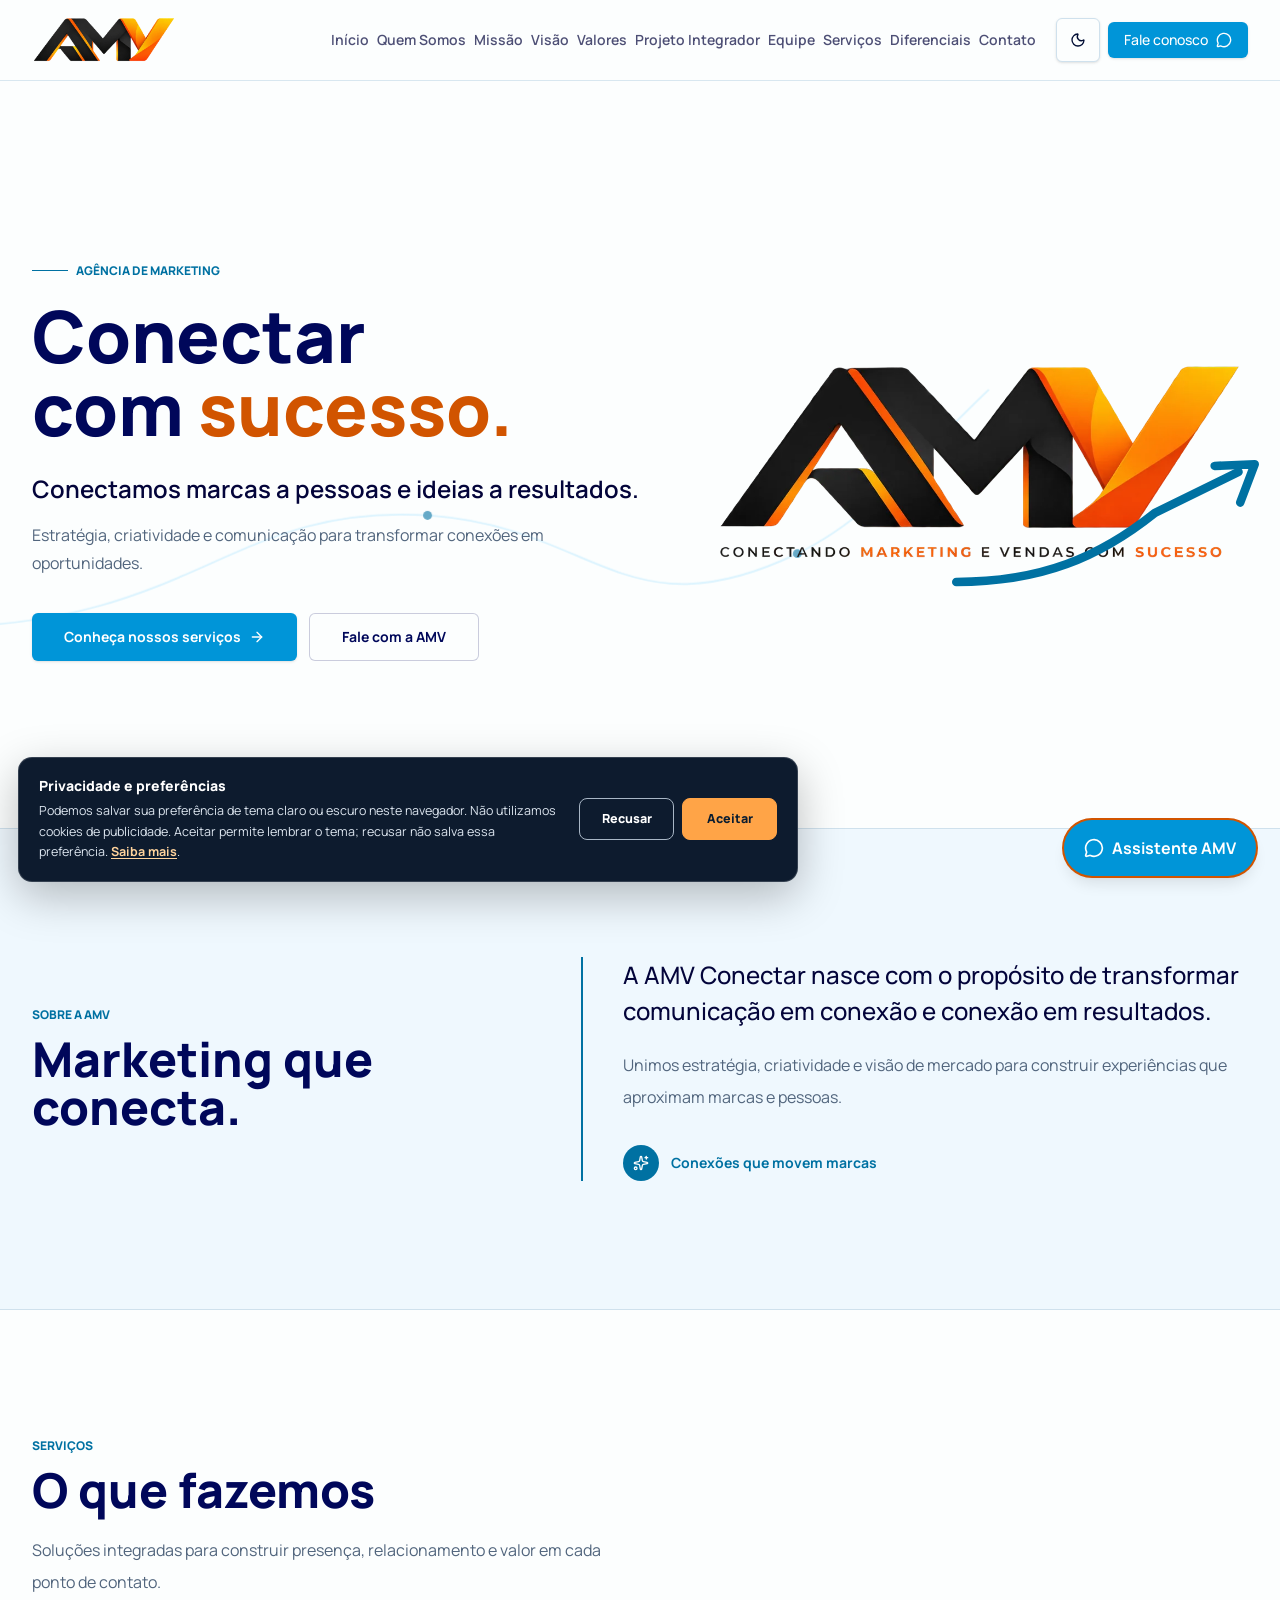
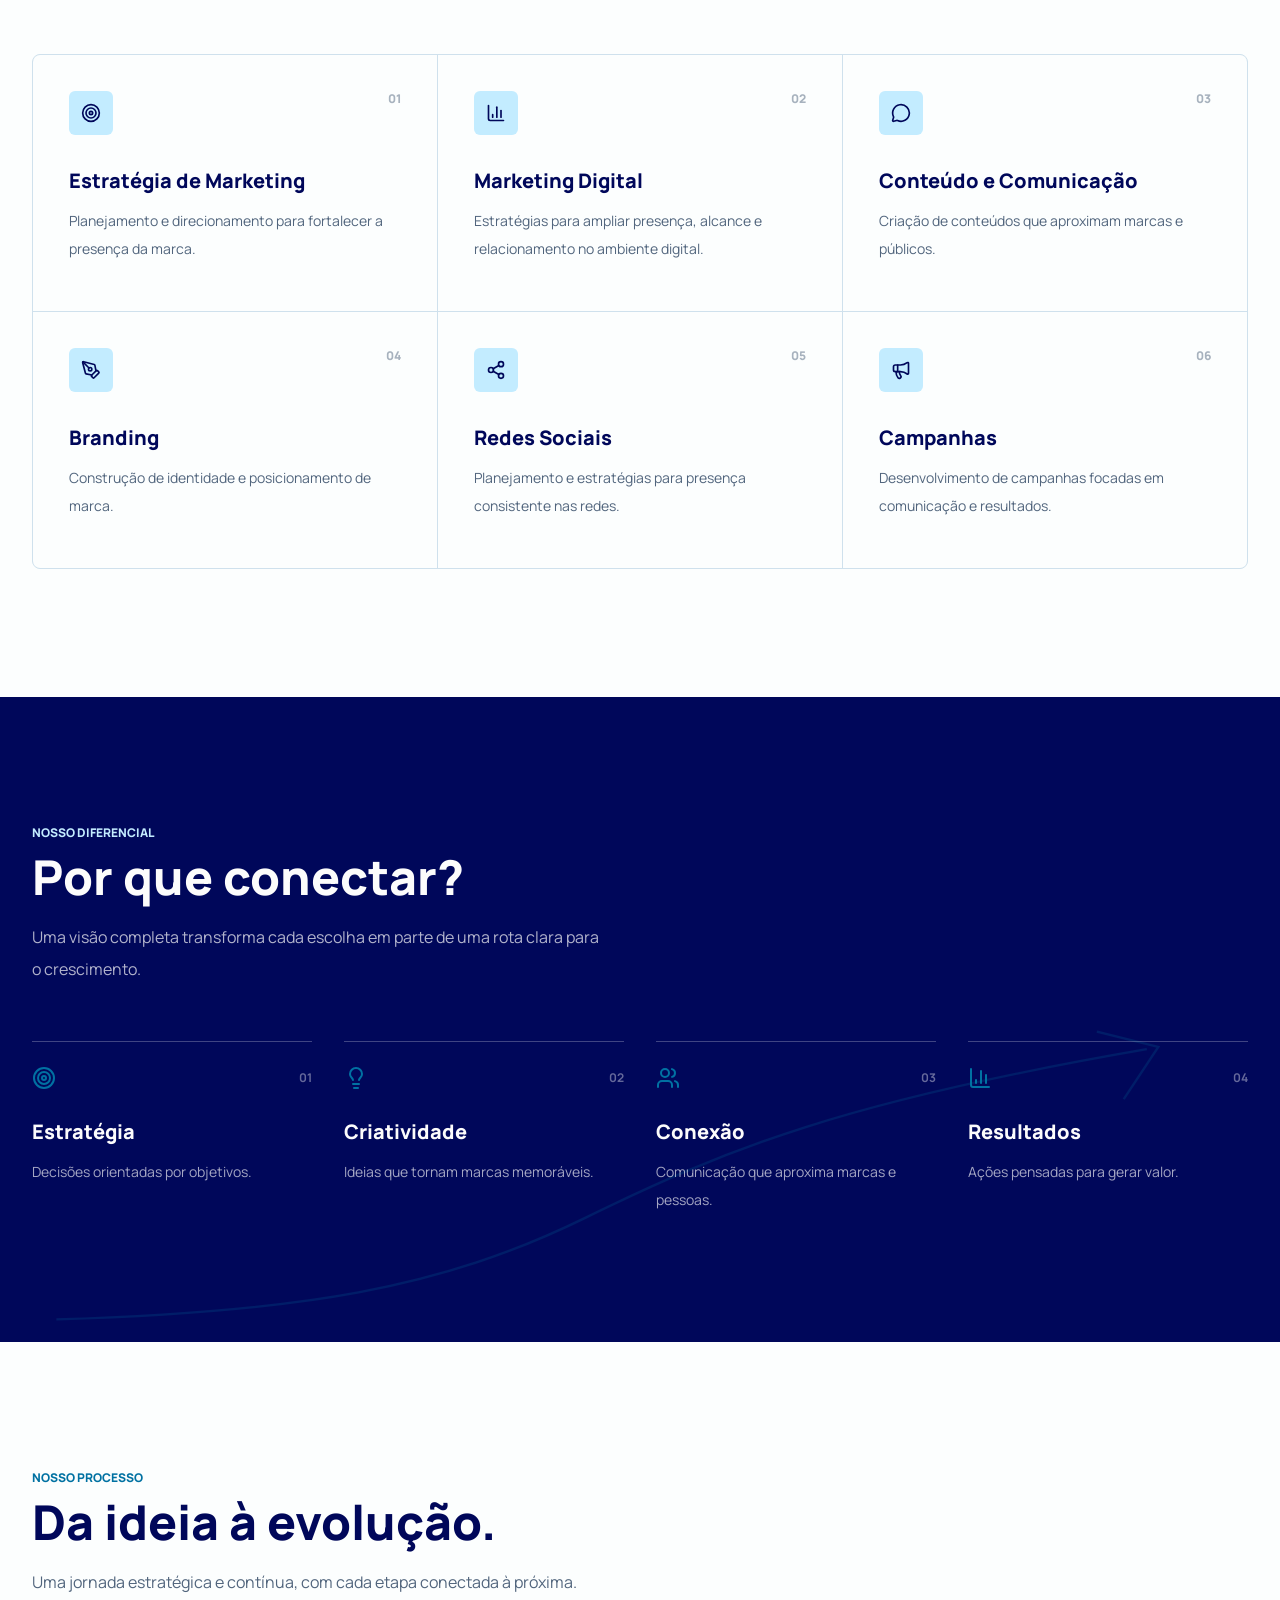
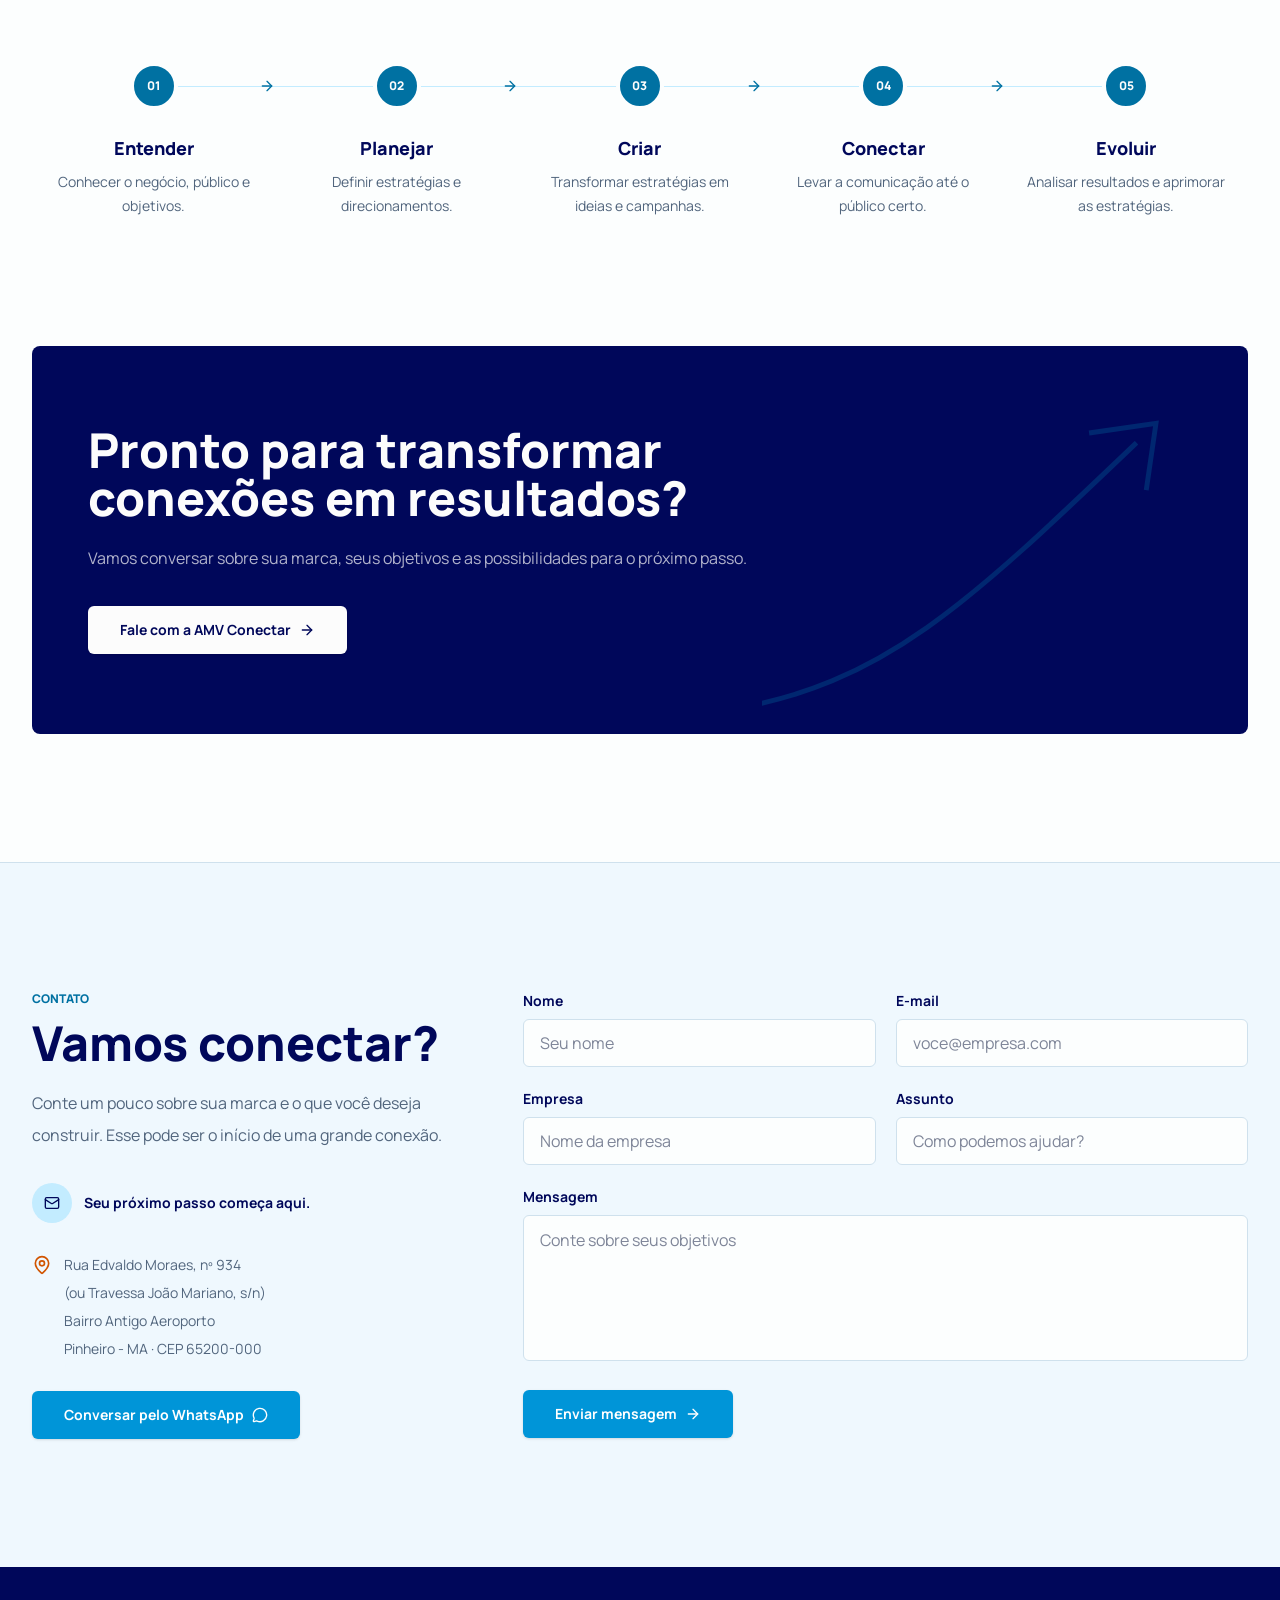
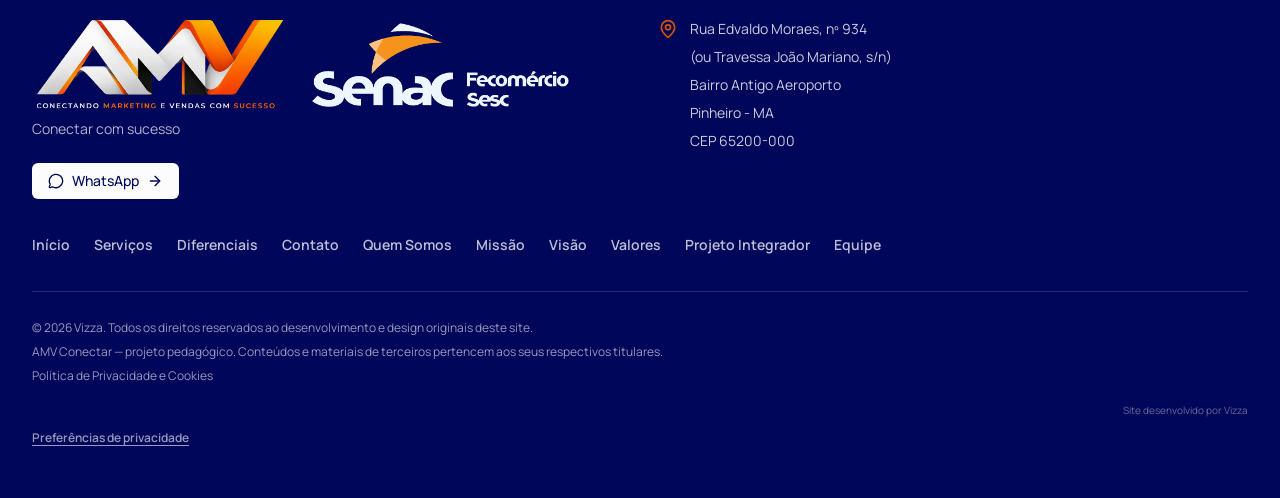
==== commit 24ce9452: "style(footer): aumentar logo Senac e harmonizar proporções com AMV" ====
--- a/index.html
+++ b/index.html
@@ -1,3 +1,3 @@
 <!DOCTYPE html>
 <!DOCTYPE html>
-<html lang="pt-BR"><head><meta charset="utf-8"/><meta content="width=device-width, initial-scale=1" name="viewport"/><title>AMV Conectar | Marketing que conecta</title><meta content="AMV Conectar" name="author"/><meta content="Estratégia, criatividade e comunicação para transformar conexões em oportunidades." name="description"/><meta content="AMV Conectar | Marketing que conecta" property="og:title"/><meta content="Conectamos marcas a pessoas e ideias a resultados." property="og:description"/><meta content="website" property="og:type"/><meta content="summary_large_image" name="twitter:card"/><link href="assets/site.css" rel="stylesheet"/><link href="assets/favicon.png" rel="icon" type="image/png"/><script src="assets/theme.js?v=20261022-cookie1"></script><link rel="stylesheet" href="assets/consent.css?v=20261022-cookie1"><link rel="stylesheet" href="assets/footer-brand.css?v=2"/><link href="assets/amv-theme-brand.css?v=20261026c" rel="stylesheet"/><link href="assets/theme-motion.css?v=20261026" rel="stylesheet"/></head><body><header class="fixed inset-x-0 top-0 z-50 border-b border-border/80 bg-background/95 backdrop-blur-md"><div class="mx-auto flex h-20 max-w-7xl items-center gap-3 px-5 lg:px-8"><a aria-current="page" aria-label="AMV Conectar — início" class="shrink-0 active" data-status="active" href="index.html"><span class="amv-theme-logo amv-theme-logo--header"><img class="amv-brand-image amv-brand-image--light" src="assets/isologo-amv-claro.webp" width="1000" height="325" decoding="async" alt="AMV Conectar — isologo"/><img class="amv-brand-image amv-brand-image--dark" src="assets/isologo-amv-escuro.webp" width="1000" height="329" decoding="async" alt="AMV Conectar — isologo"/></span></a><nav aria-label="Navegação principal" class="ml-auto hidden items-center gap-2 xl:flex"><a class="text-sm font-semibold text-ink/70 hover:text-brand" href="#inicio">Início</a><a class="text-sm font-semibold text-ink/70 hover:text-brand" href="quem-somos.html">Quem Somos</a><a class="text-sm font-semibold text-ink/70 hover:text-brand" href="missao.html">Missão</a><a class="text-sm font-semibold text-ink/70 hover:text-brand" href="visao.html">Visão</a><a class="text-sm font-semibold text-ink/70 hover:text-brand" href="valores.html">Valores</a><a class="text-sm font-semibold text-ink/70 hover:text-brand" href="projeto-integrador.html">Projeto Integrador</a><a class="text-sm font-semibold text-ink/70 hover:text-brand" href="equipe.html">Equipe</a><a class="text-sm font-semibold text-ink/70 hover:text-brand" href="#servicos">Serviços</a><a class="text-sm font-semibold text-ink/70 hover:text-brand" href="#diferenciais">Diferenciais</a><a class="text-sm font-semibold text-ink/70 hover:text-brand" href="#contato">Contato</a></nav><div class="ml-auto flex shrink-0 items-center gap-2 xl:ml-2"><button aria-label="Ativar modo escuro" aria-pressed="false" class="inline-flex items-center justify-center gap-2 whitespace-nowrap rounded-md text-sm font-medium cursor-pointer transition-colors focus-visible:outline-none focus-visible:ring-1 focus-visible:ring-ring disabled:pointer-events-none disabled:opacity-50 disabled:cursor-not-allowed [&amp;_svg]:pointer-events-none [&amp;_svg]:size-4 [&amp;_svg]:shrink-0 border border-input bg-background shadow-sm hover:bg-accent hover:text-accent-foreground size-11 touch-manipulation select-none" data-action="theme" title="Ativar modo escuro" type="button"><svg aria-hidden="true" class="lucide lucide-moon size-5" fill="none" height="24" stroke="currentColor" stroke-linecap="round" stroke-linejoin="round" stroke-width="2" viewbox="0 0 24 24" width="24" xmlns="http://www.w3.org/2000/svg"><path d="M20.985 12.486a9 9 0 1 1-9.473-9.472c.405-.022.617.46.402.803a6 6 0 0 0 8.268 8.268c.344-.215.825-.004.803.401"></path></svg></button><a class="items-center justify-center gap-2 whitespace-nowrap rounded-md text-sm font-medium cursor-pointer transition-colors focus-visible:outline-none focus-visible:ring-1 focus-visible:ring-ring disabled:pointer-events-none disabled:opacity-50 disabled:cursor-not-allowed [&amp;_svg]:pointer-events-none [&amp;_svg]:size-4 [&amp;_svg]:shrink-0 bg-primary text-primary-foreground shadow-sm hover:-translate-y-0.5 hover:bg-primary/90 hover:shadow-lg h-9 px-4 py-2 hidden md:inline-flex" href="https://wa.me/5598984833670" rel="noopener noreferrer" target="_blank">Fale conosco <svg aria-hidden="true" class="lucide lucide-message-circle" fill="none" height="24" stroke="currentColor" stroke-linecap="round" stroke-linejoin="round" stroke-width="2" viewbox="0 0 24 24" width="24" xmlns="http://www.w3.org/2000/svg"><path d="M2.992 16.342a2 2 0 0 1 .094 1.167l-1.065 3.29a1 1 0 0 0 1.236 1.168l3.413-.998a2 2 0 0 1 1.099.092 10 10 0 1 0-4.777-4.719"></path></svg></a><button aria-controls="amv-mobile-menu" aria-expanded="false" aria-label="Abrir menu" class="inline-flex items-center justify-center gap-2 whitespace-nowrap rounded-md text-sm font-medium cursor-pointer transition-colors focus-visible:outline-none focus-visible:ring-1 focus-visible:ring-ring disabled:pointer-events-none disabled:opacity-50 disabled:cursor-not-allowed [&amp;_svg]:pointer-events-none [&amp;_svg]:size-4 [&amp;_svg]:shrink-0 hover:bg-accent hover:text-accent-foreground h-9 w-9 xl:hidden" data-action="menu"><svg aria-hidden="true" class="lucide lucide-menu" fill="none" height="24" stroke="currentColor" stroke-linecap="round" stroke-linejoin="round" stroke-width="2" viewbox="0 0 24 24" width="24" xmlns="http://www.w3.org/2000/svg"><path d="M4 5h16"></path><path d="M4 12h16"></path><path d="M4 19h16"></path></svg></button></div></div><nav aria-label="Navegação móvel" class="max-h-[calc(100dvh-5rem)] overflow-y-auto border-t border-border bg-background px-5 py-3 xl:hidden" data-tsd-source="/src/components/amv/site-shell.tsx:61:20" hidden="" id="amv-mobile-menu"><a class="flex min-h-11 items-center border-b border-border text-sm font-bold text-brand-deep" data-tsd-source="/src/components/amv/site-shell.tsx:62:9" href="#inicio">Início<svg aria-hidden="true" class="lucide lucide-chevron-right ml-auto size-4 text-brand" data-tsd-source="/src/components/amv/site-shell.tsx:62:178" fill="none" height="24" stroke="currentColor" stroke-linecap="round" stroke-linejoin="round" stroke-width="2" viewbox="0 0 24 24" width="24" xmlns="http://www.w3.org/2000/svg"><path d="m9 18 6-6-6-6"></path></svg></a><a class="flex min-h-11 items-center border-b border-border text-sm font-bold text-brand-deep" data-tsd-source="/src/components/amv/site-shell.tsx:63:52" href="quem-somos.html">Quem Somos<svg aria-hidden="true" class="lucide lucide-chevron-right ml-auto size-4 text-brand" data-tsd-source="/src/components/amv/site-shell.tsx:63:262" fill="none" height="24" stroke="currentColor" stroke-linecap="round" stroke-linejoin="round" stroke-width="2" viewbox="0 0 24 24" width="24" xmlns="http://www.w3.org/2000/svg"><path d="m9 18 6-6-6-6"></path></svg></a><a class="flex min-h-11 items-center border-b border-border text-sm font-bold text-brand-deep" data-tsd-source="/src/components/amv/site-shell.tsx:63:52" href="missao.html">Missão<svg aria-hidden="true" class="lucide lucide-chevron-right ml-auto size-4 text-brand" data-tsd-source="/src/components/amv/site-shell.tsx:63:262" fill="none" height="24" stroke="currentColor" stroke-linecap="round" stroke-linejoin="round" stroke-width="2" viewbox="0 0 24 24" width="24" xmlns="http://www.w3.org/2000/svg"><path d="m9 18 6-6-6-6"></path></svg></a><a class="flex min-h-11 items-center border-b border-border text-sm font-bold text-brand-deep" data-tsd-source="/src/components/amv/site-shell.tsx:63:52" href="visao.html">Visão<svg aria-hidden="true" class="lucide lucide-chevron-right ml-auto size-4 text-brand" data-tsd-source="/src/components/amv/site-shell.tsx:63:262" fill="none" height="24" stroke="currentColor" stroke-linecap="round" stroke-linejoin="round" stroke-width="2" viewbox="0 0 24 24" width="24" xmlns="http://www.w3.org/2000/svg"><path d="m9 18 6-6-6-6"></path></svg></a><a class="flex min-h-11 items-center border-b border-border text-sm font-bold text-brand-deep" data-tsd-source="/src/components/amv/site-shell.tsx:63:52" href="valores.html">Valores<svg aria-hidden="true" class="lucide lucide-chevron-right ml-auto size-4 text-brand" data-tsd-source="/src/components/amv/site-shell.tsx:63:262" fill="none" height="24" stroke="currentColor" stroke-linecap="round" stroke-linejoin="round" stroke-width="2" viewbox="0 0 24 24" width="24" xmlns="http://www.w3.org/2000/svg"><path d="m9 18 6-6-6-6"></path></svg></a><a class="flex min-h-11 items-center border-b border-border text-sm font-bold text-brand-deep" data-tsd-source="/src/components/amv/site-shell.tsx:63:52" href="projeto-integrador.html">Projeto Integrador<svg aria-hidden="true" class="lucide lucide-chevron-right ml-auto size-4 text-brand" data-tsd-source="/src/components/amv/site-shell.tsx:63:262" fill="none" height="24" stroke="currentColor" stroke-linecap="round" stroke-linejoin="round" stroke-width="2" viewbox="0 0 24 24" width="24" xmlns="http://www.w3.org/2000/svg"><path d="m9 18 6-6-6-6"></path></svg></a><a class="flex min-h-11 items-center border-b border-border text-sm font-bold text-brand-deep" href="equipe.html">Equipe<svg aria-hidden="true" class="lucide lucide-chevron-right ml-auto size-4 text-brand" fill="none" height="24" stroke="currentColor" stroke-linecap="round" stroke-linejoin="round" stroke-width="2" viewbox="0 0 24 24" xmlns="http://www.w3.org/2000/svg"><path d="m9 18 6-6-6-6"></path></svg></a><a class="flex min-h-11 items-center border-b border-border text-sm font-bold text-brand-deep" data-tsd-source="/src/components/amv/site-shell.tsx:64:53" href="#servicos">Serviços<svg aria-hidden="true" class="lucide lucide-chevron-right ml-auto size-4 text-brand" data-tsd-source="/src/components/amv/site-shell.tsx:64:226" fill="none" height="24" stroke="currentColor" stroke-linecap="round" stroke-linejoin="round" stroke-width="2" viewbox="0 0 24 24" width="24" xmlns="http://www.w3.org/2000/svg"><path d="m9 18 6-6-6-6"></path></svg></a><a class="flex min-h-11 items-center border-b border-border text-sm font-bold text-brand-deep" data-tsd-source="/src/components/amv/site-shell.tsx:64:53" href="#diferenciais">Diferenciais<svg aria-hidden="true" class="lucide lucide-chevron-right ml-auto size-4 text-brand" data-tsd-source="/src/components/amv/site-shell.tsx:64:226" fill="none" height="24" stroke="currentColor" stroke-linecap="round" stroke-linejoin="round" stroke-width="2" viewbox="0 0 24 24" width="24" xmlns="http://www.w3.org/2000/svg"><path d="m9 18 6-6-6-6"></path></svg></a><a class="flex min-h-11 items-center border-b border-border text-sm font-bold text-brand-deep" data-tsd-source="/src/components/amv/site-shell.tsx:64:53" href="#contato">Contato<svg aria-hidden="true" class="lucide lucide-chevron-right ml-auto size-4 text-brand" data-tsd-source="/src/components/amv/site-shell.tsx:64:226" fill="none" height="24" stroke="currentColor" stroke-linecap="round" stroke-linejoin="round" stroke-width="2" viewbox="0 0 24 24" width="24" xmlns="http://www.w3.org/2000/svg"><path d="m9 18 6-6-6-6"></path></svg></a><button aria-pressed="false" class="flex min-h-11 w-full items-center border-b border-border text-sm font-bold text-brand-deep" data-action="theme" data-tsd-source="/src/components/amv/site-shell.tsx:65:9" type="button">Ativar modo escuro<svg aria-hidden="true" class="lucide lucide-moon ml-auto size-4 text-brand" data-tsd-source="/src/components/amv/site-shell.tsx:65:283" fill="none" height="24" stroke="currentColor" stroke-linecap="round" stroke-linejoin="round" stroke-width="2" viewbox="0 0 24 24" width="24" xmlns="http://www.w3.org/2000/svg"><path d="M20.985 12.486a9 9 0 1 1-9.473-9.472c.405-.022.617.46.402.803a6 6 0 0 0 8.268 8.268c.344-.215.825-.004.803.401"></path></svg></button><a class="inline-flex items-center justify-center gap-2 whitespace-nowrap cursor-pointer transition-colors focus-visible:outline-none focus-visible:ring-1 focus-visible:ring-ring disabled:pointer-events-none disabled:opacity-50 disabled:cursor-not-allowed [&amp;_svg]:pointer-events-none [&amp;_svg]:size-4 [&amp;_svg]:shrink-0 bg-primary text-primary-foreground shadow-sm hover:-translate-y-0.5 hover:bg-primary/90 hover:shadow-lg h-12 rounded-md px-6 text-sm font-bold sm:px-8 my-3 w-full" data-tsd-source="/src/components/amv/site-shell.tsx:20:10" href="https://wa.me/5598984833670" rel="noopener noreferrer" target="_blank">Fale conosco <svg aria-hidden="true" class="lucide lucide-message-circle" data-tsd-source="/src/components/amv/site-shell.tsx:66:100" fill="none" height="24" stroke="currentColor" stroke-linecap="round" stroke-linejoin="round" stroke-width="2" viewbox="0 0 24 24" width="24" xmlns="http://www.w3.org/2000/svg"><path d="M2.992 16.342a2 2 0 0 1 .094 1.167l-1.065 3.29a1 1 0 0 0 1.236 1.168l3.413-.998a2 2 0 0 1 1.099.092 10 10 0 1 0-4.777-4.719"></path></svg></a></nav></header><main class="overflow-hidden bg-background text-foreground"><section class="relative flex min-h-[92vh] scroll-mt-20 items-center pt-24" id="inicio"><div aria-hidden="true" class="pointer-events-none absolute inset-0 opacity-60"><svg class="h-full w-full" fill="none" viewbox="0 0 1440 820"><path class="route-draw text-brand-soft" d="M-80 650C220 650 257 510 481 524C669 536 703 660 897 567C1066 486 1132 258 1482 192" stroke="currentColor" stroke-width="2"></path><circle class="fill-brand" cx="481" cy="524" r="5"></circle><circle class="fill-brand" cx="897" cy="567" r="5"></circle></svg></div><div class="relative mx-auto grid w-full max-w-7xl items-center gap-12 px-5 py-14 lg:grid-cols-[1.08fr_.92fr] lg:px-8 lg:py-20"><div class="rise-in max-w-3xl"><p class="mb-5 flex items-center gap-2 text-xs font-extrabold uppercase text-brand"><span class="h-px w-9 bg-brand"></span> Agência de marketing</p><h1 class="text-5xl font-extrabold leading-[1.02] text-brand-deep sm:text-6xl lg:text-7xl">Conectar<br/>com <span class="text-brand-orange">sucesso.</span></h1><p class="mt-7 max-w-2xl text-xl font-semibold leading-8 text-ink sm:text-2xl">Conectamos marcas a pessoas e ideias a resultados.</p><p class="mt-4 max-w-xl text-base leading-7 text-muted-foreground">Estratégia, criatividade e comunicação para transformar conexões em oportunidades.</p><div class="mt-9 flex flex-col gap-3 sm:flex-row"><a class="inline-flex items-center justify-center gap-2 whitespace-nowrap cursor-pointer transition-colors focus-visible:outline-none focus-visible:ring-1 focus-visible:ring-ring disabled:pointer-events-none disabled:opacity-50 disabled:cursor-not-allowed [&amp;_svg]:pointer-events-none [&amp;_svg]:size-4 [&amp;_svg]:shrink-0 bg-primary text-primary-foreground shadow-sm hover:-translate-y-0.5 hover:bg-primary/90 hover:shadow-lg h-12 rounded-md px-6 text-sm font-bold sm:px-8" href="#servicos">Conheça nossos serviços <svg aria-hidden="true" class="lucide lucide-arrow-right" fill="none" height="24" stroke="currentColor" stroke-linecap="round" stroke-linejoin="round" stroke-width="2" viewbox="0 0 24 24" width="24" xmlns="http://www.w3.org/2000/svg"><path d="M5 12h14"></path><path d="m12 5 7 7-7 7"></path></svg></a><a class="inline-flex items-center justify-center gap-2 whitespace-nowrap cursor-pointer transition-colors focus-visible:outline-none focus-visible:ring-1 focus-visible:ring-ring disabled:pointer-events-none disabled:opacity-50 disabled:cursor-not-allowed [&amp;_svg]:pointer-events-none [&amp;_svg]:size-4 [&amp;_svg]:shrink-0 border border-brand-deep/20 bg-background text-brand-deep hover:border-brand hover:bg-brand-soft/50 h-12 rounded-md px-6 text-sm font-bold sm:px-8" href="https://wa.me/5598984833670" rel="noopener noreferrer" target="_blank">Fale com a AMV</a></div></div><div class="relative mx-auto w-full max-w-xl lg:justify-self-end"><div class="absolute -inset-5 -z-10 rounded-full border border-brand-soft sm:-inset-10"></div><span class="amv-theme-logo amv-theme-logo--hero"><img class="amv-brand-image amv-brand-image--light" src="assets/amv-marca-claro.webp" width="980" height="383" decoding="async" alt="AMV — Conectando Marketing e Vendas com Sucesso"/><img class="amv-brand-image amv-brand-image--dark" src="assets/amv-marca-escuro.webp" width="967" height="370" decoding="async" alt="AMV — Conectando Marketing e Vendas com Sucesso"/></span><svg aria-hidden="true" class="route-float absolute -bottom-8 -right-5 z-0 w-2/3 text-brand sm:-right-14" fill="none" viewbox="0 0 420 170"><path d="M12 150C112 150 180 121 245 69L343 21" stroke="currentColor" stroke-linecap="round" stroke-width="10"></path><path d="M315 14L362 12L345 57" stroke="currentColor" stroke-linecap="round" stroke-linejoin="round" stroke-width="10"></path></svg></div></div></section><section class="scroll-mt-20 border-y border-border bg-surface-blue py-24 sm:py-32" id="sobre"><div class="mx-auto grid max-w-7xl gap-14 px-5 lg:grid-cols-[.85fr_1.15fr] lg:items-center lg:px-8"><div class="max-w-2xl"><p class="text-xs font-extrabold uppercase text-brand">Sobre a AMV</p><h2 class="mt-3 text-3xl font-extrabold text-brand-deep sm:text-5xl">Marketing que conecta.</h2></div><div class="relative border-l-2 border-brand pl-7 sm:pl-10"><p class="text-xl font-medium leading-9 text-ink sm:text-2xl">A AMV Conectar nasce com o propósito de transformar comunicação em conexão e conexão em resultados.</p><p class="mt-5 text-base leading-8 text-muted-foreground">Unimos estratégia, criatividade e visão de mercado para construir experiências que aproximam marcas e pessoas.</p><div class="mt-8 flex items-center gap-3 text-sm font-bold text-brand"><span class="grid size-9 place-items-center rounded-full bg-brand text-on-panel"><svg aria-hidden="true" class="lucide lucide-sparkles size-4" fill="none" height="24" stroke="currentColor" stroke-linecap="round" stroke-linejoin="round" stroke-width="2" viewbox="0 0 24 24" width="24" xmlns="http://www.w3.org/2000/svg"><path d="M11.017 2.814a1 1 0 0 1 1.966 0l1.051 5.558a2 2 0 0 0 1.594 1.594l5.558 1.051a1 1 0 0 1 0 1.966l-5.558 1.051a2 2 0 0 0-1.594 1.594l-1.051 5.558a1 1 0 0 1-1.966 0l-1.051-5.558a2 2 0 0 0-1.594-1.594l-5.558-1.051a1 1 0 0 1 0-1.966l5.558-1.051a2 2 0 0 0 1.594-1.594z"></path><path d="M20 2v4"></path><path d="M22 4h-4"></path><circle cx="4" cy="20" r="2"></circle></svg></span>Conexões que movem marcas</div></div></div></section><section class="scroll-mt-20 py-24 sm:py-32" id="servicos"><div class="mx-auto max-w-7xl px-5 lg:px-8"><div class="max-w-2xl"><p class="text-xs font-extrabold uppercase text-brand">Serviços</p><h2 class="mt-3 text-3xl font-extrabold text-brand-deep sm:text-5xl">O que fazemos</h2><p class="mt-5 max-w-xl text-base leading-8 text-muted-foreground">Soluções integradas para construir presença, relacionamento e valor em cada ponto de contato.</p></div><div class="mt-14 grid gap-px overflow-hidden rounded-lg border border-border bg-border sm:grid-cols-2 lg:grid-cols-3"><article class="group min-h-64 bg-background p-7 transition-all duration-300 hover:-translate-y-1 hover:bg-surface-blue sm:p-9"><div class="flex items-start justify-between"><span class="grid size-11 place-items-center rounded-md bg-brand-soft text-brand-deep"><svg aria-hidden="true" class="lucide lucide-target size-5" fill="none" height="24" stroke="currentColor" stroke-linecap="round" stroke-linejoin="round" stroke-width="2" viewbox="0 0 24 24" width="24" xmlns="http://www.w3.org/2000/svg"><circle cx="12" cy="12" r="10"></circle><circle cx="12" cy="12" r="6"></circle><circle cx="12" cy="12" r="2"></circle></svg></span><span class="text-xs font-extrabold text-muted-foreground/50">01</span></div><h3 class="mt-8 text-xl font-extrabold text-brand-deep">Estratégia de Marketing</h3><p class="mt-3 text-sm leading-7 text-muted-foreground">Planejamento e direcionamento para fortalecer a presença da marca.</p></article><article class="group min-h-64 bg-background p-7 transition-all duration-300 hover:-translate-y-1 hover:bg-surface-blue sm:p-9"><div class="flex items-start justify-between"><span class="grid size-11 place-items-center rounded-md bg-brand-soft text-brand-deep"><svg aria-hidden="true" class="lucide lucide-chart-column size-5" fill="none" height="24" stroke="currentColor" stroke-linecap="round" stroke-linejoin="round" stroke-width="2" viewbox="0 0 24 24" width="24" xmlns="http://www.w3.org/2000/svg"><path d="M3 3v16a2 2 0 0 0 2 2h16"></path><path d="M18 17V9"></path><path d="M13 17V5"></path><path d="M8 17v-3"></path></svg></span><span class="text-xs font-extrabold text-muted-foreground/50">02</span></div><h3 class="mt-8 text-xl font-extrabold text-brand-deep">Marketing Digital</h3><p class="mt-3 text-sm leading-7 text-muted-foreground">Estratégias para ampliar presença, alcance e relacionamento no ambiente digital.</p></article><article class="group min-h-64 bg-background p-7 transition-all duration-300 hover:-translate-y-1 hover:bg-surface-blue sm:p-9"><div class="flex items-start justify-between"><span class="grid size-11 place-items-center rounded-md bg-brand-soft text-brand-deep"><svg aria-hidden="true" class="lucide lucide-message-circle size-5" fill="none" height="24" stroke="currentColor" stroke-linecap="round" stroke-linejoin="round" stroke-width="2" viewbox="0 0 24 24" width="24" xmlns="http://www.w3.org/2000/svg"><path d="M2.992 16.342a2 2 0 0 1 .094 1.167l-1.065 3.29a1 1 0 0 0 1.236 1.168l3.413-.998a2 2 0 0 1 1.099.092 10 10 0 1 0-4.777-4.719"></path></svg></span><span class="text-xs font-extrabold text-muted-foreground/50">03</span></div><h3 class="mt-8 text-xl font-extrabold text-brand-deep">Conteúdo e Comunicação</h3><p class="mt-3 text-sm leading-7 text-muted-foreground">Criação de conteúdos que aproximam marcas e públicos.</p></article><article class="group min-h-64 bg-background p-7 transition-all duration-300 hover:-translate-y-1 hover:bg-surface-blue sm:p-9"><div class="flex items-start justify-between"><span class="grid size-11 place-items-center rounded-md bg-brand-soft text-brand-deep"><svg aria-hidden="true" class="lucide lucide-pen-tool size-5" fill="none" height="24" stroke="currentColor" stroke-linecap="round" stroke-linejoin="round" stroke-width="2" viewbox="0 0 24 24" width="24" xmlns="http://www.w3.org/2000/svg"><path d="M15.707 21.293a1 1 0 0 1-1.414 0l-1.586-1.586a1 1 0 0 1 0-1.414l5.586-5.586a1 1 0 0 1 1.414 0l1.586 1.586a1 1 0 0 1 0 1.414z"></path><path d="m18 13-1.375-6.874a1 1 0 0 0-.746-.776L3.235 2.028a1 1 0 0 0-1.207 1.207L5.35 15.879a1 1 0 0 0 .776.746L13 18"></path><path d="m2.3 2.3 7.286 7.286"></path><circle cx="11" cy="11" r="2"></circle></svg></span><span class="text-xs font-extrabold text-muted-foreground/50">04</span></div><h3 class="mt-8 text-xl font-extrabold text-brand-deep">Branding</h3><p class="mt-3 text-sm leading-7 text-muted-foreground">Construção de identidade e posicionamento de marca.</p></article><article class="group min-h-64 bg-background p-7 transition-all duration-300 hover:-translate-y-1 hover:bg-surface-blue sm:p-9"><div class="flex items-start justify-between"><span class="grid size-11 place-items-center rounded-md bg-brand-soft text-brand-deep"><svg aria-hidden="true" class="lucide lucide-share2 lucide-share-2 size-5" fill="none" height="24" stroke="currentColor" stroke-linecap="round" stroke-linejoin="round" stroke-width="2" viewbox="0 0 24 24" width="24" xmlns="http://www.w3.org/2000/svg"><circle cx="18" cy="5" r="3"></circle><circle cx="6" cy="12" r="3"></circle><circle cx="18" cy="19" r="3"></circle><line x1="8.59" x2="15.42" y1="13.51" y2="17.49"></line><line x1="15.41" x2="8.59" y1="6.51" y2="10.49"></line></svg></span><span class="text-xs font-extrabold text-muted-foreground/50">05</span></div><h3 class="mt-8 text-xl font-extrabold text-brand-deep">Redes Sociais</h3><p class="mt-3 text-sm leading-7 text-muted-foreground">Planejamento e estratégias para presença consistente nas redes.</p></article><article class="group min-h-64 bg-background p-7 transition-all duration-300 hover:-translate-y-1 hover:bg-surface-blue sm:p-9"><div class="flex items-start justify-between"><span class="grid size-11 place-items-center rounded-md bg-brand-soft text-brand-deep"><svg aria-hidden="true" class="lucide lucide-megaphone size-5" fill="none" height="24" stroke="currentColor" stroke-linecap="round" stroke-linejoin="round" stroke-width="2" viewbox="0 0 24 24" width="24" xmlns="http://www.w3.org/2000/svg"><path d="M11 6a13 13 0 0 0 8.4-2.8A1 1 0 0 1 21 4v12a1 1 0 0 1-1.6.8A13 13 0 0 0 11 14H5a2 2 0 0 1-2-2V8a2 2 0 0 1 2-2z"></path><path d="M6 14a12 12 0 0 0 2.4 7.2 2 2 0 0 0 3.2-2.4A8 8 0 0 1 10 14"></path><path d="M8 6v8"></path></svg></span><span class="text-xs font-extrabold text-muted-foreground/50">06</span></div><h3 class="mt-8 text-xl font-extrabold text-brand-deep">Campanhas</h3><p class="mt-3 text-sm leading-7 text-muted-foreground">Desenvolvimento de campanhas focadas em comunicação e resultados.</p></article></div></div></section><section class="relative scroll-mt-20 overflow-hidden bg-brand-panel py-24 sm:py-32" id="diferenciais"><svg aria-hidden="true" class="pointer-events-none absolute inset-x-0 bottom-0 h-1/2 w-full text-brand/20" fill="none" viewbox="0 0 1440 420"><path d="M-40 390C280 380 460 350 648 258C832 168 985 106 1380 38" stroke="currentColor" stroke-width="3"></path><path d="M1315 15L1395 35L1350 103" stroke="currentColor" stroke-width="3"></path></svg><div class="relative mx-auto max-w-7xl px-5 lg:px-8"><div class="max-w-2xl"><p class="text-xs font-extrabold uppercase text-brand-soft">Nosso diferencial</p><h2 class="mt-3 text-3xl font-extrabold text-on-panel sm:text-5xl">Por que conectar?</h2><p class="mt-5 max-w-xl text-base leading-8 text-on-panel/70">Uma visão completa transforma cada escolha em parte de uma rota clara para o crescimento.</p></div><div class="mt-14 grid gap-8 sm:grid-cols-2 lg:grid-cols-4"><article class="border-t border-on-panel/25 pt-6"><div class="flex items-center justify-between"><svg aria-hidden="true" class="lucide lucide-target size-6 text-brand" fill="none" height="24" stroke="currentColor" stroke-linecap="round" stroke-linejoin="round" stroke-width="2" viewbox="0 0 24 24" width="24" xmlns="http://www.w3.org/2000/svg"><circle cx="12" cy="12" r="10"></circle><circle cx="12" cy="12" r="6"></circle><circle cx="12" cy="12" r="2"></circle></svg><span class="text-xs font-bold text-on-panel/40">01</span></div><h3 class="mt-7 text-xl font-extrabold text-on-panel">Estratégia</h3><p class="mt-3 text-sm leading-7 text-on-panel/65">Decisões orientadas por objetivos.</p></article><article class="border-t border-on-panel/25 pt-6"><div class="flex items-center justify-between"><svg aria-hidden="true" class="lucide lucide-lightbulb size-6 text-brand" fill="none" height="24" stroke="currentColor" stroke-linecap="round" stroke-linejoin="round" stroke-width="2" viewbox="0 0 24 24" width="24" xmlns="http://www.w3.org/2000/svg"><path d="M15 14c.2-1 .7-1.7 1.5-2.5 1-.9 1.5-2.2 1.5-3.5A6 6 0 0 0 6 8c0 1 .2 2.2 1.5 3.5.7.7 1.3 1.5 1.5 2.5"></path><path d="M9 18h6"></path><path d="M10 22h4"></path></svg><span class="text-xs font-bold text-on-panel/40">02</span></div><h3 class="mt-7 text-xl font-extrabold text-on-panel">Criatividade</h3><p class="mt-3 text-sm leading-7 text-on-panel/65">Ideias que tornam marcas memoráveis.</p></article><article class="border-t border-on-panel/25 pt-6"><div class="flex items-center justify-between"><svg aria-hidden="true" class="lucide lucide-users size-6 text-brand" fill="none" height="24" stroke="currentColor" stroke-linecap="round" stroke-linejoin="round" stroke-width="2" viewbox="0 0 24 24" width="24" xmlns="http://www.w3.org/2000/svg"><path d="M16 21v-2a4 4 0 0 0-4-4H6a4 4 0 0 0-4 4v2"></path><path d="M16 3.128a4 4 0 0 1 0 7.744"></path><path d="M22 21v-2a4 4 0 0 0-3-3.87"></path><circle cx="9" cy="7" r="4"></circle></svg><span class="text-xs font-bold text-on-panel/40">03</span></div><h3 class="mt-7 text-xl font-extrabold text-on-panel">Conexão</h3><p class="mt-3 text-sm leading-7 text-on-panel/65">Comunicação que aproxima marcas e pessoas.</p></article><article class="border-t border-on-panel/25 pt-6"><div class="flex items-center justify-between"><svg aria-hidden="true" class="lucide lucide-chart-column size-6 text-brand" fill="none" height="24" stroke="currentColor" stroke-linecap="round" stroke-linejoin="round" stroke-width="2" viewbox="0 0 24 24" width="24" xmlns="http://www.w3.org/2000/svg"><path d="M3 3v16a2 2 0 0 0 2 2h16"></path><path d="M18 17V9"></path><path d="M13 17V5"></path><path d="M8 17v-3"></path></svg><span class="text-xs font-bold text-on-panel/40">04</span></div><h3 class="mt-7 text-xl font-extrabold text-on-panel">Resultados</h3><p class="mt-3 text-sm leading-7 text-on-panel/65">Ações pensadas para gerar valor.</p></article></div></div></section><section class="py-24 sm:py-32"><div class="mx-auto max-w-7xl px-5 lg:px-8"><div class="max-w-2xl"><p class="text-xs font-extrabold uppercase text-brand">Nosso processo</p><h2 class="mt-3 text-3xl font-extrabold text-brand-deep sm:text-5xl">Da ideia à evolução.</h2><p class="mt-5 max-w-xl text-base leading-8 text-muted-foreground">Uma jornada estratégica e contínua, com cada etapa conectada à próxima.</p></div><div class="relative mt-16 grid gap-0 lg:grid-cols-5"><div class="absolute left-[10%] right-[10%] top-6 hidden h-px bg-brand-soft lg:block"></div><article class="relative grid grid-cols-[3rem_1fr] gap-5 border-l border-brand-soft pb-10 pl-6 last:pb-0 lg:block lg:border-l-0 lg:px-5 lg:pb-0 lg:text-center"><span class="relative z-10 grid size-12 place-items-center rounded-full border-4 border-background bg-brand text-xs font-extrabold text-on-panel lg:mx-auto">01</span><div><h3 class="pt-1 text-lg font-extrabold text-brand-deep lg:mt-6 lg:pt-0">Entender</h3><p class="mt-2 text-sm leading-6 text-muted-foreground">Conhecer o negócio, público e objetivos.</p></div><svg aria-hidden="true" class="lucide lucide-arrow-right absolute right-0 top-4 hidden size-4 text-brand lg:block" fill="none" height="24" stroke="currentColor" stroke-linecap="round" stroke-linejoin="round" stroke-width="2" viewbox="0 0 24 24" width="24" xmlns="http://www.w3.org/2000/svg"><path d="M5 12h14"></path><path d="m12 5 7 7-7 7"></path></svg></article><article class="relative grid grid-cols-[3rem_1fr] gap-5 border-l border-brand-soft pb-10 pl-6 last:pb-0 lg:block lg:border-l-0 lg:px-5 lg:pb-0 lg:text-center"><span class="relative z-10 grid size-12 place-items-center rounded-full border-4 border-background bg-brand text-xs font-extrabold text-on-panel lg:mx-auto">02</span><div><h3 class="pt-1 text-lg font-extrabold text-brand-deep lg:mt-6 lg:pt-0">Planejar</h3><p class="mt-2 text-sm leading-6 text-muted-foreground">Definir estratégias e direcionamentos.</p></div><svg aria-hidden="true" class="lucide lucide-arrow-right absolute right-0 top-4 hidden size-4 text-brand lg:block" fill="none" height="24" stroke="currentColor" stroke-linecap="round" stroke-linejoin="round" stroke-width="2" viewbox="0 0 24 24" width="24" xmlns="http://www.w3.org/2000/svg"><path d="M5 12h14"></path><path d="m12 5 7 7-7 7"></path></svg></article><article class="relative grid grid-cols-[3rem_1fr] gap-5 border-l border-brand-soft pb-10 pl-6 last:pb-0 lg:block lg:border-l-0 lg:px-5 lg:pb-0 lg:text-center"><span class="relative z-10 grid size-12 place-items-center rounded-full border-4 border-background bg-brand text-xs font-extrabold text-on-panel lg:mx-auto">03</span><div><h3 class="pt-1 text-lg font-extrabold text-brand-deep lg:mt-6 lg:pt-0">Criar</h3><p class="mt-2 text-sm leading-6 text-muted-foreground">Transformar estratégias em ideias e campanhas.</p></div><svg aria-hidden="true" class="lucide lucide-arrow-right absolute right-0 top-4 hidden size-4 text-brand lg:block" fill="none" height="24" stroke="currentColor" stroke-linecap="round" stroke-linejoin="round" stroke-width="2" viewbox="0 0 24 24" width="24" xmlns="http://www.w3.org/2000/svg"><path d="M5 12h14"></path><path d="m12 5 7 7-7 7"></path></svg></article><article class="relative grid grid-cols-[3rem_1fr] gap-5 border-l border-brand-soft pb-10 pl-6 last:pb-0 lg:block lg:border-l-0 lg:px-5 lg:pb-0 lg:text-center"><span class="relative z-10 grid size-12 place-items-center rounded-full border-4 border-background bg-brand text-xs font-extrabold text-on-panel lg:mx-auto">04</span><div><h3 class="pt-1 text-lg font-extrabold text-brand-deep lg:mt-6 lg:pt-0">Conectar</h3><p class="mt-2 text-sm leading-6 text-muted-foreground">Levar a comunicação até o público certo.</p></div><svg aria-hidden="true" class="lucide lucide-arrow-right absolute right-0 top-4 hidden size-4 text-brand lg:block" fill="none" height="24" stroke="currentColor" stroke-linecap="round" stroke-linejoin="round" stroke-width="2" viewbox="0 0 24 24" width="24" xmlns="http://www.w3.org/2000/svg"><path d="M5 12h14"></path><path d="m12 5 7 7-7 7"></path></svg></article><article class="relative grid grid-cols-[3rem_1fr] gap-5 border-l border-brand-soft pb-10 pl-6 last:pb-0 lg:block lg:border-l-0 lg:px-5 lg:pb-0 lg:text-center"><span class="relative z-10 grid size-12 place-items-center rounded-full border-4 border-background bg-brand text-xs font-extrabold text-on-panel lg:mx-auto">05</span><div><h3 class="pt-1 text-lg font-extrabold text-brand-deep lg:mt-6 lg:pt-0">Evoluir</h3><p class="mt-2 text-sm leading-6 text-muted-foreground">Analisar resultados e aprimorar as estratégias.</p></div></article></div></div></section><section class="px-5 pb-24 lg:px-8 lg:pb-32"><div class="relative mx-auto max-w-7xl overflow-hidden rounded-lg bg-brand-panel px-6 py-16 sm:px-14 sm:py-20"><svg aria-hidden="true" class="absolute right-0 top-0 h-full w-2/5 text-brand/30" fill="none" viewbox="0 0 400 300"><path d="M-30 290C99 270 170 202 308 70" stroke="currentColor" stroke-width="4"></path><path d="M269 62L324 54L316 109" stroke="currentColor" stroke-width="4"></path></svg><div class="relative max-w-3xl"><h2 class="text-3xl font-extrabold text-on-panel sm:text-5xl">Pronto para transformar conexões em resultados?</h2><p class="mt-5 max-w-2xl text-base leading-8 text-on-panel/70">Vamos conversar sobre sua marca, seus objetivos e as possibilidades para o próximo passo.</p><a class="inline-flex items-center justify-center gap-2 whitespace-nowrap cursor-pointer transition-colors focus-visible:outline-none focus-visible:ring-1 focus-visible:ring-ring disabled:pointer-events-none disabled:opacity-50 disabled:cursor-not-allowed [&amp;_svg]:pointer-events-none [&amp;_svg]:size-4 [&amp;_svg]:shrink-0 bg-on-panel text-brand-panel shadow-sm hover:-translate-y-0.5 hover:bg-on-panel/90 h-12 rounded-md px-6 text-sm font-bold sm:px-8 mt-8" href="https://wa.me/5598984833670" rel="noopener noreferrer" target="_blank">Fale com a AMV Conectar <svg aria-hidden="true" class="lucide lucide-arrow-right" fill="none" height="24" stroke="currentColor" stroke-linecap="round" stroke-linejoin="round" stroke-width="2" viewbox="0 0 24 24" width="24" xmlns="http://www.w3.org/2000/svg"><path d="M5 12h14"></path><path d="m12 5 7 7-7 7"></path></svg></a></div></div></section><section class="scroll-mt-20 border-t border-border bg-surface-blue py-24 sm:py-32" id="contato"><div class="mx-auto grid max-w-7xl gap-14 px-5 lg:grid-cols-[.75fr_1.25fr] lg:px-8"><div><div class="max-w-2xl"><p class="text-xs font-extrabold uppercase text-brand">Contato</p><h2 class="mt-3 text-3xl font-extrabold text-brand-deep sm:text-5xl">Vamos conectar?</h2><p class="mt-5 max-w-xl text-base leading-8 text-muted-foreground">Conte um pouco sobre sua marca e o que você deseja construir. Esse pode ser o início de uma grande conexão.</p></div><div class="mt-8 flex items-center gap-3 text-sm font-bold text-brand-deep"><span class="grid size-10 place-items-center rounded-full bg-brand-soft"><svg aria-hidden="true" class="lucide lucide-mail size-4" fill="none" height="24" stroke="currentColor" stroke-linecap="round" stroke-linejoin="round" stroke-width="2" viewbox="0 0 24 24" width="24" xmlns="http://www.w3.org/2000/svg"><path d="m22 7-8.991 5.727a2 2 0 0 1-2.009 0L2 7"></path><rect height="16" rx="2" width="20" x="2" y="4"></rect></svg></span>Seu próximo passo começa aqui.</div><address class="mt-7 flex gap-3 text-sm not-italic leading-7 text-muted-foreground"><svg aria-hidden="true" class="lucide lucide-map-pin mt-1 size-5 shrink-0 text-brand-orange" fill="none" height="24" stroke="currentColor" stroke-linecap="round" stroke-linejoin="round" stroke-width="2" viewbox="0 0 24 24" width="24" xmlns="http://www.w3.org/2000/svg"><path d="M20 10c0 4.993-5.539 10.193-7.399 11.799a1 1 0 0 1-1.202 0C9.539 20.193 4 14.993 4 10a8 8 0 0 1 16 0"></path><circle cx="12" cy="10" r="3"></circle></svg><span>Rua Edvaldo Moraes, nº 934<br/>(ou Travessa João Mariano, s/n)<br/>Bairro Antigo Aeroporto<br/>Pinheiro - MA · CEP 65200-000</span></address><a class="inline-flex items-center justify-center gap-2 whitespace-nowrap cursor-pointer transition-colors focus-visible:outline-none focus-visible:ring-1 focus-visible:ring-ring disabled:pointer-events-none disabled:opacity-50 disabled:cursor-not-allowed [&amp;_svg]:pointer-events-none [&amp;_svg]:size-4 [&amp;_svg]:shrink-0 bg-primary text-primary-foreground shadow-sm hover:-translate-y-0.5 hover:bg-primary/90 hover:shadow-lg h-12 rounded-md px-6 text-sm font-bold sm:px-8 mt-7" href="https://wa.me/5598984833670" rel="noopener noreferrer" target="_blank">Conversar pelo WhatsApp <svg aria-hidden="true" class="lucide lucide-message-circle" fill="none" height="24" stroke="currentColor" stroke-linecap="round" stroke-linejoin="round" stroke-width="2" viewbox="0 0 24 24" width="24" xmlns="http://www.w3.org/2000/svg"><path d="M2.992 16.342a2 2 0 0 1 .094 1.167l-1.065 3.29a1 1 0 0 0 1.236 1.168l3.413-.998a2 2 0 0 1 1.099.092 10 10 0 1 0-4.777-4.719"></path></svg></a></div><form class="grid gap-5 sm:grid-cols-2" id="contact-form" action="https://formspree.io/f/mgaawnyg" method="POST"><label><span class="mb-2 block text-sm font-bold text-brand-deep">Nome</span><input autocomplete="name" class="h-12 w-full rounded-md border border-input bg-background px-4 text-base outline-none transition focus:border-brand focus:ring-2 focus:ring-brand-soft" maxlength="100" name="name" placeholder="Seu nome" required=""/></label><label><span class="mb-2 block text-sm font-bold text-brand-deep">E-mail</span><input autocomplete="email" class="h-12 w-full rounded-md border border-input bg-background px-4 text-base outline-none transition focus:border-brand focus:ring-2 focus:ring-brand-soft" maxlength="255" name="email" placeholder="voce@empresa.com" required="" type="email"/></label><label><span class="mb-2 block text-sm font-bold text-brand-deep">Empresa</span><input autocomplete="organization" class="h-12 w-full rounded-md border border-input bg-background px-4 text-base outline-none transition focus:border-brand focus:ring-2 focus:ring-brand-soft" maxlength="120" name="company" placeholder="Nome da empresa"/></label><label><span class="mb-2 block text-sm font-bold text-brand-deep">Assunto</span><input class="h-12 w-full rounded-md border border-input bg-background px-4 text-base outline-none transition focus:border-brand focus:ring-2 focus:ring-brand-soft" maxlength="150" name="subject" placeholder="Como podemos ajudar?" required=""/></label><label class="sm:col-span-2"><span class="mb-2 block text-sm font-bold text-brand-deep">Mensagem</span><textarea class="w-full resize-none rounded-md border border-input bg-background px-4 py-3 text-base outline-none transition focus:border-brand focus:ring-2 focus:ring-brand-soft" maxlength="1200" name="message" placeholder="Conte sobre seus objetivos" required="" rows="5"></textarea></label><div class="flex flex-col items-start gap-4 sm:col-span-2 sm:flex-row sm:items-center"><button class="inline-flex items-center justify-center gap-2 whitespace-nowrap cursor-pointer transition-colors focus-visible:outline-none focus-visible:ring-1 focus-visible:ring-ring disabled:pointer-events-none disabled:opacity-50 disabled:cursor-not-allowed [&amp;_svg]:pointer-events-none [&amp;_svg]:size-4 [&amp;_svg]:shrink-0 bg-primary text-primary-foreground shadow-sm hover:-translate-y-0.5 hover:bg-primary/90 hover:shadow-lg h-12 rounded-md px-6 text-sm font-bold sm:px-8" type="submit">Enviar mensagem <svg aria-hidden="true" class="lucide lucide-arrow-right" fill="none" height="24" stroke="currentColor" stroke-linecap="round" stroke-linejoin="round" stroke-width="2" viewbox="0 0 24 24" width="24" xmlns="http://www.w3.org/2000/svg"><path d="M5 12h14"></path><path d="m12 5 7 7-7 7"></path></svg></button><p class="text-sm font-semibold text-brand-deep" hidden="" id="contact-status" role="status" aria-live="polite"></p></div></form></div></section></main><div class="fixed bottom-4 right-4 z-[60] flex flex-col items-end gap-3 sm:bottom-6 sm:right-6"><section aria-label="Assistente AMV" class="rise-in flex h-[min(560px,calc(100dvh-7rem))] w-[calc(100vw-2rem)] max-w-sm flex-col overflow-hidden rounded-xl border border-border bg-background shadow-2xl" data-tsd-source="/src/components/amv/assistant.tsx:34:14" hidden="" id="amv-assistant" role="dialog" tabindex="-1"><header class="flex items-center gap-3 bg-brand-panel px-4 py-3" data-tsd-source="/src/components/amv/assistant.tsx:35:7"><span class="grid size-9 place-items-center rounded-full bg-brand-orange text-on-panel" data-tsd-source="/src/components/amv/assistant.tsx:36:9"><svg aria-hidden="true" class="lucide lucide-message-circle size-4" data-tsd-source="/src/components/amv/assistant.tsx:36:101" fill="none" height="24" stroke="currentColor" stroke-linecap="round" stroke-linejoin="round" stroke-width="2" viewbox="0 0 24 24" width="24" xmlns="http://www.w3.org/2000/svg"><path d="M2.992 16.342a2 2 0 0 1 .094 1.167l-1.065 3.29a1 1 0 0 0 1.236 1.168l3.413-.998a2 2 0 0 1 1.099.092 10 10 0 1 0-4.777-4.719"></path></svg></span><div class="mr-auto" data-tsd-source="/src/components/amv/assistant.tsx:37:9"><p class="text-sm font-extrabold text-on-panel" data-tsd-source="/src/components/amv/assistant.tsx:37:34">Assistente AMV</p><p class="text-xs text-on-panel/70" data-tsd-source="/src/components/amv/assistant.tsx:37:104">Respostas rápidas</p></div><button aria-label="Minimizar" class="grid size-9 place-items-center rounded-md text-on-panel/80 hover:bg-on-panel/10" data-action="assistant-minimizar" data-tsd-source="/src/components/amv/assistant.tsx:38:9" type="button"><svg aria-hidden="true" class="lucide lucide-minus size-4" data-tsd-source="/src/components/amv/assistant.tsx:38:177" fill="none" height="24" stroke="currentColor" stroke-linecap="round" stroke-linejoin="round" stroke-width="2" viewbox="0 0 24 24" width="24" xmlns="http://www.w3.org/2000/svg"><path d="M5 12h14"></path></svg></button><button aria-label="Fechar" class="grid size-9 place-items-center rounded-md text-on-panel/80 hover:bg-on-panel/10" data-action="assistant-fechar" data-tsd-source="/src/components/amv/assistant.tsx:39:9" type="button"><svg aria-hidden="true" class="lucide lucide-x size-4" data-tsd-source="/src/components/amv/assistant.tsx:39:159" fill="none" height="24" stroke="currentColor" stroke-linecap="round" stroke-linejoin="round" stroke-width="2" viewbox="0 0 24 24" width="24" xmlns="http://www.w3.org/2000/svg"><path d="M18 6 6 18"></path><path d="m6 6 12 12"></path></svg></button></header><div aria-live="polite" class="flex-1 space-y-3 overflow-y-auto p-4" data-tsd-source="/src/components/amv/assistant.tsx:41:7" id="assistant-messages"><div class="max-w-[90%] text-sm leading-6 text-foreground" data-tsd-source="/src/components/amv/assistant.tsx:42:29">Olá! Eu sou o Assistente AMV. Escolha uma pergunta abaixo:</div><div class="flex flex-col gap-2 pt-1" data-tsd-source="/src/components/amv/assistant.tsx:46:9" id="assistant-questions"><button class="rounded-md border border-border px-3 py-2 text-left text-sm font-semibold text-brand-deep transition hover:border-brand hover:bg-surface-blue" data-faq="0" data-tsd-source="/src/components/amv/assistant.tsx:47:28" type="button">O que é a AMV Conectar?</button><button class="rounded-md border border-border px-3 py-2 text-left text-sm font-semibold text-brand-deep transition hover:border-brand hover:bg-surface-blue" data-faq="1" data-tsd-source="/src/components/amv/assistant.tsx:47:28" type="button">Qual é o objetivo da AMV?</button><button class="rounded-md border border-border px-3 py-2 text-left text-sm font-semibold text-brand-deep transition hover:border-brand hover:bg-surface-blue" data-faq="2" data-tsd-source="/src/components/amv/assistant.tsx:47:28" type="button">O que é o Projeto Integrador?</button><button class="rounded-md border border-border px-3 py-2 text-left text-sm font-semibold text-brand-deep transition hover:border-brand hover:bg-surface-blue" data-faq="3" data-tsd-source="/src/components/amv/assistant.tsx:47:28" type="button">Qual é a missão da AMV?</button><button class="rounded-md border border-border px-3 py-2 text-left text-sm font-semibold text-brand-deep transition hover:border-brand hover:bg-surface-blue" data-faq="4" data-tsd-source="/src/components/amv/assistant.tsx:47:28" type="button">Qual é a visão da AMV?</button><button class="rounded-md border border-border px-3 py-2 text-left text-sm font-semibold text-brand-deep transition hover:border-brand hover:bg-surface-blue" data-faq="5" data-tsd-source="/src/components/amv/assistant.tsx:47:28" type="button">Quais são os valores da AMV?</button><button class="rounded-md border border-border px-3 py-2 text-left text-sm font-semibold text-brand-deep transition hover:border-brand hover:bg-surface-blue" data-faq="6" data-tsd-source="/src/components/amv/assistant.tsx:47:28" type="button">Quais serviços a AMV oferece?</button><button class="rounded-md border border-border px-3 py-2 text-left text-sm font-semibold text-brand-deep transition hover:border-brand hover:bg-surface-blue" data-faq="7" data-tsd-source="/src/components/amv/assistant.tsx:47:28" type="button">Onde fica a AMV?</button><button class="rounded-md border border-border px-3 py-2 text-left text-sm font-semibold text-brand-deep transition hover:border-brand hover:bg-surface-blue" data-faq="8" data-tsd-source="/src/components/amv/assistant.tsx:47:28" type="button">Como entrar em contato com a AMV?</button><button class="rounded-md border border-border px-3 py-2 text-left text-sm font-semibold text-brand-deep transition hover:border-brand hover:bg-surface-blue" data-faq="9" data-tsd-source="/src/components/amv/assistant.tsx:47:28" type="button">O que significa AMV?</button></div><div data-tsd-source="/src/components/amv/assistant.tsx:50:9"></div></div></section><button aria-expanded="false" aria-label="Assistente AMV" class="inline-flex h-14 items-center gap-2 rounded-full bg-primary px-5 font-bold text-primary-foreground shadow-lg ring-2 ring-brand-orange transition hover:-translate-y-0.5" data-action="assistant-toggle" type="button"><svg aria-hidden="true" class="lucide lucide-message-circle size-5" fill="none" height="24" stroke="currentColor" stroke-linecap="round" stroke-linejoin="round" stroke-width="2" viewbox="0 0 24 24" width="24" xmlns="http://www.w3.org/2000/svg"><path d="M2.992 16.342a2 2 0 0 1 .094 1.167l-1.065 3.29a1 1 0 0 0 1.236 1.168l3.413-.998a2 2 0 0 1 1.099.092 10 10 0 1 0-4.777-4.719"></path></svg><span class="hidden sm:inline">Assistente AMV</span></button></div><footer class="bg-brand-panel py-12"><div class="mx-auto grid max-w-7xl gap-9 px-5 md:grid-cols-[1fr_1fr] lg:px-8"><div><div class="amv-footer-brand-row"><a aria-current="page" aria-label="AMV Conectar — início" class="active" data-status="active" href="index.html"><span class="amv-theme-logo amv-theme-logo--footer"><img class="amv-brand-image amv-brand-image--light" src="assets/amv-marca-claro.webp" width="980" height="383" decoding="async" loading="lazy" alt="AMV — Conectando Marketing e Vendas com Sucesso"/><img class="amv-brand-image amv-brand-image--dark" src="assets/amv-marca-escuro.webp" width="967" height="370" decoding="async" loading="lazy" alt="AMV — Conectando Marketing e Vendas com Sucesso"/></span></a><div class="amv-footer-partner"><img src="assets/senac-footer-white-orange.png" width="468" height="151" loading="lazy" decoding="async" alt="Senac, Fecomércio e Sesc"></div></div><p class="mt-1 text-sm text-on-panel/70">Conectar com sucesso</p><a class="inline-flex items-center justify-center gap-2 whitespace-nowrap rounded-md text-sm font-medium cursor-pointer transition-colors focus-visible:outline-none focus-visible:ring-1 focus-visible:ring-ring disabled:pointer-events-none disabled:opacity-50 disabled:cursor-not-allowed [&amp;_svg]:pointer-events-none [&amp;_svg]:size-4 [&amp;_svg]:shrink-0 bg-on-panel text-brand-panel shadow-sm hover:-translate-y-0.5 hover:bg-on-panel/90 h-9 px-4 py-2 mt-6" href="https://wa.me/5598984833670" rel="noopener noreferrer" target="_blank"><svg aria-hidden="true" class="lucide lucide-message-circle" fill="none" height="24" stroke="currentColor" stroke-linecap="round" stroke-linejoin="round" stroke-width="2" viewbox="0 0 24 24" width="24" xmlns="http://www.w3.org/2000/svg"><path d="M2.992 16.342a2 2 0 0 1 .094 1.167l-1.065 3.29a1 1 0 0 0 1.236 1.168l3.413-.998a2 2 0 0 1 1.099.092 10 10 0 1 0-4.777-4.719"></path></svg> WhatsApp <svg aria-hidden="true" class="lucide lucide-arrow-right" fill="none" height="24" stroke="currentColor" stroke-linecap="round" stroke-linejoin="round" stroke-width="2" viewbox="0 0 24 24" width="24" xmlns="http://www.w3.org/2000/svg"><path d="M5 12h14"></path><path d="m12 5 7 7-7 7"></path></svg></a></div><address class="flex gap-3 text-sm not-italic leading-7 text-on-panel/80"><svg aria-hidden="true" class="lucide lucide-map-pin mt-1 size-5 shrink-0 text-brand-orange" fill="none" height="24" stroke="currentColor" stroke-linecap="round" stroke-linejoin="round" stroke-width="2" viewbox="0 0 24 24" width="24" xmlns="http://www.w3.org/2000/svg"><path d="M20 10c0 4.993-5.539 10.193-7.399 11.799a1 1 0 0 1-1.202 0C9.539 20.193 4 14.993 4 10a8 8 0 0 1 16 0"></path><circle cx="12" cy="10" r="3"></circle></svg><span>Rua Edvaldo Moraes, nº 934<br/>(ou Travessa João Mariano, s/n)<br/>Bairro Antigo Aeroporto<br/>Pinheiro - MA<br/>CEP 65200-000</span></address><nav aria-label="Navegação do rodapé" class="flex flex-wrap gap-x-6 gap-y-3 md:col-span-2"><a class="text-sm font-semibold text-on-panel/75 hover:text-on-panel" href="#inicio">Início</a><a class="text-sm font-semibold text-on-panel/75 hover:text-on-panel" href="#servicos">Serviços</a><a class="text-sm font-semibold text-on-panel/75 hover:text-on-panel" href="#diferenciais">Diferenciais</a><a class="text-sm font-semibold text-on-panel/75 hover:text-on-panel" href="#contato">Contato</a><a class="text-sm font-semibold text-on-panel/75 hover:text-on-panel" href="quem-somos.html">Quem Somos</a><a class="text-sm font-semibold text-on-panel/75 hover:text-on-panel" href="missao.html">Missão</a><a class="text-sm font-semibold text-on-panel/75 hover:text-on-panel" href="visao.html">Visão</a><a class="text-sm font-semibold text-on-panel/75 hover:text-on-panel" href="valores.html">Valores</a><a class="text-sm font-semibold text-on-panel/75 hover:text-on-panel" href="projeto-integrador.html">Projeto Integrador</a><a class="text-sm font-semibold text-on-panel/75 hover:text-on-panel" href="equipe.html">Equipe</a></nav><div class="border-t border-on-panel/15 pt-7 text-xs text-on-panel/60 md:col-span-2"><p>© 2026 Vizza. Todos os direitos reservados ao desenvolvimento e design originais deste site.</p><p class="mt-2">AMV Conectar — projeto pedagógico. Conteúdos e materiais de terceiros pertencem aos seus respectivos titulares.</p><p class="mt-2"><a class="underline hover:text-on-panel" href="privacidade.html">Política de Privacidade e Cookies</a></p><p class="mt-5 text-right text-[10px] text-on-panel/40">Site desenvolvido por Vizza</p></div></div></footer><script defer="" src="assets/faq.js"></script><script defer="" src="assets/site.js?v=20261026-motion"></script><script defer src="assets/assistant-config.js"></script><script defer src="assets/assistant-ai.js?v=20261022-slam2"></script><script defer src="assets/consent.js?v=20261022-cookie1"></script></body></html>+<html lang="pt-BR"><head><meta charset="utf-8"/><meta content="width=device-width, initial-scale=1" name="viewport"/><title>AMV Conectar | Marketing que conecta</title><meta content="AMV Conectar" name="author"/><meta content="Estratégia, criatividade e comunicação para transformar conexões em oportunidades." name="description"/><meta content="AMV Conectar | Marketing que conecta" property="og:title"/><meta content="Conectamos marcas a pessoas e ideias a resultados." property="og:description"/><meta content="website" property="og:type"/><meta content="summary_large_image" name="twitter:card"/><link href="assets/site.css" rel="stylesheet"/><link href="assets/favicon.png" rel="icon" type="image/png"/><script src="assets/theme.js?v=20261022-cookie1"></script><link rel="stylesheet" href="assets/consent.css?v=20261022-cookie1"><link rel="stylesheet" href="assets/footer-brand.css?v=3"/><link href="assets/amv-theme-brand.css?v=20261026c" rel="stylesheet"/><link href="assets/theme-motion.css?v=20261026" rel="stylesheet"/></head><body><header class="fixed inset-x-0 top-0 z-50 border-b border-border/80 bg-background/95 backdrop-blur-md"><div class="mx-auto flex h-20 max-w-7xl items-center gap-3 px-5 lg:px-8"><a aria-current="page" aria-label="AMV Conectar — início" class="shrink-0 active" data-status="active" href="index.html"><span class="amv-theme-logo amv-theme-logo--header"><img class="amv-brand-image amv-brand-image--light" src="assets/isologo-amv-claro.webp" width="1000" height="325" decoding="async" alt="AMV Conectar — isologo"/><img class="amv-brand-image amv-brand-image--dark" src="assets/isologo-amv-escuro.webp" width="1000" height="329" decoding="async" alt="AMV Conectar — isologo"/></span></a><nav aria-label="Navegação principal" class="ml-auto hidden items-center gap-2 xl:flex"><a class="text-sm font-semibold text-ink/70 hover:text-brand" href="#inicio">Início</a><a class="text-sm font-semibold text-ink/70 hover:text-brand" href="quem-somos.html">Quem Somos</a><a class="text-sm font-semibold text-ink/70 hover:text-brand" href="missao.html">Missão</a><a class="text-sm font-semibold text-ink/70 hover:text-brand" href="visao.html">Visão</a><a class="text-sm font-semibold text-ink/70 hover:text-brand" href="valores.html">Valores</a><a class="text-sm font-semibold text-ink/70 hover:text-brand" href="projeto-integrador.html">Projeto Integrador</a><a class="text-sm font-semibold text-ink/70 hover:text-brand" href="equipe.html">Equipe</a><a class="text-sm font-semibold text-ink/70 hover:text-brand" href="#servicos">Serviços</a><a class="text-sm font-semibold text-ink/70 hover:text-brand" href="#diferenciais">Diferenciais</a><a class="text-sm font-semibold text-ink/70 hover:text-brand" href="#contato">Contato</a></nav><div class="ml-auto flex shrink-0 items-center gap-2 xl:ml-2"><button aria-label="Ativar modo escuro" aria-pressed="false" class="inline-flex items-center justify-center gap-2 whitespace-nowrap rounded-md text-sm font-medium cursor-pointer transition-colors focus-visible:outline-none focus-visible:ring-1 focus-visible:ring-ring disabled:pointer-events-none disabled:opacity-50 disabled:cursor-not-allowed [&amp;_svg]:pointer-events-none [&amp;_svg]:size-4 [&amp;_svg]:shrink-0 border border-input bg-background shadow-sm hover:bg-accent hover:text-accent-foreground size-11 touch-manipulation select-none" data-action="theme" title="Ativar modo escuro" type="button"><svg aria-hidden="true" class="lucide lucide-moon size-5" fill="none" height="24" stroke="currentColor" stroke-linecap="round" stroke-linejoin="round" stroke-width="2" viewbox="0 0 24 24" width="24" xmlns="http://www.w3.org/2000/svg"><path d="M20.985 12.486a9 9 0 1 1-9.473-9.472c.405-.022.617.46.402.803a6 6 0 0 0 8.268 8.268c.344-.215.825-.004.803.401"></path></svg></button><a class="items-center justify-center gap-2 whitespace-nowrap rounded-md text-sm font-medium cursor-pointer transition-colors focus-visible:outline-none focus-visible:ring-1 focus-visible:ring-ring disabled:pointer-events-none disabled:opacity-50 disabled:cursor-not-allowed [&amp;_svg]:pointer-events-none [&amp;_svg]:size-4 [&amp;_svg]:shrink-0 bg-primary text-primary-foreground shadow-sm hover:-translate-y-0.5 hover:bg-primary/90 hover:shadow-lg h-9 px-4 py-2 hidden md:inline-flex" href="https://wa.me/5598984833670" rel="noopener noreferrer" target="_blank">Fale conosco <svg aria-hidden="true" class="lucide lucide-message-circle" fill="none" height="24" stroke="currentColor" stroke-linecap="round" stroke-linejoin="round" stroke-width="2" viewbox="0 0 24 24" width="24" xmlns="http://www.w3.org/2000/svg"><path d="M2.992 16.342a2 2 0 0 1 .094 1.167l-1.065 3.29a1 1 0 0 0 1.236 1.168l3.413-.998a2 2 0 0 1 1.099.092 10 10 0 1 0-4.777-4.719"></path></svg></a><button aria-controls="amv-mobile-menu" aria-expanded="false" aria-label="Abrir menu" class="inline-flex items-center justify-center gap-2 whitespace-nowrap rounded-md text-sm font-medium cursor-pointer transition-colors focus-visible:outline-none focus-visible:ring-1 focus-visible:ring-ring disabled:pointer-events-none disabled:opacity-50 disabled:cursor-not-allowed [&amp;_svg]:pointer-events-none [&amp;_svg]:size-4 [&amp;_svg]:shrink-0 hover:bg-accent hover:text-accent-foreground h-9 w-9 xl:hidden" data-action="menu"><svg aria-hidden="true" class="lucide lucide-menu" fill="none" height="24" stroke="currentColor" stroke-linecap="round" stroke-linejoin="round" stroke-width="2" viewbox="0 0 24 24" width="24" xmlns="http://www.w3.org/2000/svg"><path d="M4 5h16"></path><path d="M4 12h16"></path><path d="M4 19h16"></path></svg></button></div></div><nav aria-label="Navegação móvel" class="max-h-[calc(100dvh-5rem)] overflow-y-auto border-t border-border bg-background px-5 py-3 xl:hidden" data-tsd-source="/src/components/amv/site-shell.tsx:61:20" hidden="" id="amv-mobile-menu"><a class="flex min-h-11 items-center border-b border-border text-sm font-bold text-brand-deep" data-tsd-source="/src/components/amv/site-shell.tsx:62:9" href="#inicio">Início<svg aria-hidden="true" class="lucide lucide-chevron-right ml-auto size-4 text-brand" data-tsd-source="/src/components/amv/site-shell.tsx:62:178" fill="none" height="24" stroke="currentColor" stroke-linecap="round" stroke-linejoin="round" stroke-width="2" viewbox="0 0 24 24" width="24" xmlns="http://www.w3.org/2000/svg"><path d="m9 18 6-6-6-6"></path></svg></a><a class="flex min-h-11 items-center border-b border-border text-sm font-bold text-brand-deep" data-tsd-source="/src/components/amv/site-shell.tsx:63:52" href="quem-somos.html">Quem Somos<svg aria-hidden="true" class="lucide lucide-chevron-right ml-auto size-4 text-brand" data-tsd-source="/src/components/amv/site-shell.tsx:63:262" fill="none" height="24" stroke="currentColor" stroke-linecap="round" stroke-linejoin="round" stroke-width="2" viewbox="0 0 24 24" width="24" xmlns="http://www.w3.org/2000/svg"><path d="m9 18 6-6-6-6"></path></svg></a><a class="flex min-h-11 items-center border-b border-border text-sm font-bold text-brand-deep" data-tsd-source="/src/components/amv/site-shell.tsx:63:52" href="missao.html">Missão<svg aria-hidden="true" class="lucide lucide-chevron-right ml-auto size-4 text-brand" data-tsd-source="/src/components/amv/site-shell.tsx:63:262" fill="none" height="24" stroke="currentColor" stroke-linecap="round" stroke-linejoin="round" stroke-width="2" viewbox="0 0 24 24" width="24" xmlns="http://www.w3.org/2000/svg"><path d="m9 18 6-6-6-6"></path></svg></a><a class="flex min-h-11 items-center border-b border-border text-sm font-bold text-brand-deep" data-tsd-source="/src/components/amv/site-shell.tsx:63:52" href="visao.html">Visão<svg aria-hidden="true" class="lucide lucide-chevron-right ml-auto size-4 text-brand" data-tsd-source="/src/components/amv/site-shell.tsx:63:262" fill="none" height="24" stroke="currentColor" stroke-linecap="round" stroke-linejoin="round" stroke-width="2" viewbox="0 0 24 24" width="24" xmlns="http://www.w3.org/2000/svg"><path d="m9 18 6-6-6-6"></path></svg></a><a class="flex min-h-11 items-center border-b border-border text-sm font-bold text-brand-deep" data-tsd-source="/src/components/amv/site-shell.tsx:63:52" href="valores.html">Valores<svg aria-hidden="true" class="lucide lucide-chevron-right ml-auto size-4 text-brand" data-tsd-source="/src/components/amv/site-shell.tsx:63:262" fill="none" height="24" stroke="currentColor" stroke-linecap="round" stroke-linejoin="round" stroke-width="2" viewbox="0 0 24 24" width="24" xmlns="http://www.w3.org/2000/svg"><path d="m9 18 6-6-6-6"></path></svg></a><a class="flex min-h-11 items-center border-b border-border text-sm font-bold text-brand-deep" data-tsd-source="/src/components/amv/site-shell.tsx:63:52" href="projeto-integrador.html">Projeto Integrador<svg aria-hidden="true" class="lucide lucide-chevron-right ml-auto size-4 text-brand" data-tsd-source="/src/components/amv/site-shell.tsx:63:262" fill="none" height="24" stroke="currentColor" stroke-linecap="round" stroke-linejoin="round" stroke-width="2" viewbox="0 0 24 24" width="24" xmlns="http://www.w3.org/2000/svg"><path d="m9 18 6-6-6-6"></path></svg></a><a class="flex min-h-11 items-center border-b border-border text-sm font-bold text-brand-deep" href="equipe.html">Equipe<svg aria-hidden="true" class="lucide lucide-chevron-right ml-auto size-4 text-brand" fill="none" height="24" stroke="currentColor" stroke-linecap="round" stroke-linejoin="round" stroke-width="2" viewbox="0 0 24 24" xmlns="http://www.w3.org/2000/svg"><path d="m9 18 6-6-6-6"></path></svg></a><a class="flex min-h-11 items-center border-b border-border text-sm font-bold text-brand-deep" data-tsd-source="/src/components/amv/site-shell.tsx:64:53" href="#servicos">Serviços<svg aria-hidden="true" class="lucide lucide-chevron-right ml-auto size-4 text-brand" data-tsd-source="/src/components/amv/site-shell.tsx:64:226" fill="none" height="24" stroke="currentColor" stroke-linecap="round" stroke-linejoin="round" stroke-width="2" viewbox="0 0 24 24" width="24" xmlns="http://www.w3.org/2000/svg"><path d="m9 18 6-6-6-6"></path></svg></a><a class="flex min-h-11 items-center border-b border-border text-sm font-bold text-brand-deep" data-tsd-source="/src/components/amv/site-shell.tsx:64:53" href="#diferenciais">Diferenciais<svg aria-hidden="true" class="lucide lucide-chevron-right ml-auto size-4 text-brand" data-tsd-source="/src/components/amv/site-shell.tsx:64:226" fill="none" height="24" stroke="currentColor" stroke-linecap="round" stroke-linejoin="round" stroke-width="2" viewbox="0 0 24 24" width="24" xmlns="http://www.w3.org/2000/svg"><path d="m9 18 6-6-6-6"></path></svg></a><a class="flex min-h-11 items-center border-b border-border text-sm font-bold text-brand-deep" data-tsd-source="/src/components/amv/site-shell.tsx:64:53" href="#contato">Contato<svg aria-hidden="true" class="lucide lucide-chevron-right ml-auto size-4 text-brand" data-tsd-source="/src/components/amv/site-shell.tsx:64:226" fill="none" height="24" stroke="currentColor" stroke-linecap="round" stroke-linejoin="round" stroke-width="2" viewbox="0 0 24 24" width="24" xmlns="http://www.w3.org/2000/svg"><path d="m9 18 6-6-6-6"></path></svg></a><button aria-pressed="false" class="flex min-h-11 w-full items-center border-b border-border text-sm font-bold text-brand-deep" data-action="theme" data-tsd-source="/src/components/amv/site-shell.tsx:65:9" type="button">Ativar modo escuro<svg aria-hidden="true" class="lucide lucide-moon ml-auto size-4 text-brand" data-tsd-source="/src/components/amv/site-shell.tsx:65:283" fill="none" height="24" stroke="currentColor" stroke-linecap="round" stroke-linejoin="round" stroke-width="2" viewbox="0 0 24 24" width="24" xmlns="http://www.w3.org/2000/svg"><path d="M20.985 12.486a9 9 0 1 1-9.473-9.472c.405-.022.617.46.402.803a6 6 0 0 0 8.268 8.268c.344-.215.825-.004.803.401"></path></svg></button><a class="inline-flex items-center justify-center gap-2 whitespace-nowrap cursor-pointer transition-colors focus-visible:outline-none focus-visible:ring-1 focus-visible:ring-ring disabled:pointer-events-none disabled:opacity-50 disabled:cursor-not-allowed [&amp;_svg]:pointer-events-none [&amp;_svg]:size-4 [&amp;_svg]:shrink-0 bg-primary text-primary-foreground shadow-sm hover:-translate-y-0.5 hover:bg-primary/90 hover:shadow-lg h-12 rounded-md px-6 text-sm font-bold sm:px-8 my-3 w-full" data-tsd-source="/src/components/amv/site-shell.tsx:20:10" href="https://wa.me/5598984833670" rel="noopener noreferrer" target="_blank">Fale conosco <svg aria-hidden="true" class="lucide lucide-message-circle" data-tsd-source="/src/components/amv/site-shell.tsx:66:100" fill="none" height="24" stroke="currentColor" stroke-linecap="round" stroke-linejoin="round" stroke-width="2" viewbox="0 0 24 24" width="24" xmlns="http://www.w3.org/2000/svg"><path d="M2.992 16.342a2 2 0 0 1 .094 1.167l-1.065 3.29a1 1 0 0 0 1.236 1.168l3.413-.998a2 2 0 0 1 1.099.092 10 10 0 1 0-4.777-4.719"></path></svg></a></nav></header><main class="overflow-hidden bg-background text-foreground"><section class="relative flex min-h-[92vh] scroll-mt-20 items-center pt-24" id="inicio"><div aria-hidden="true" class="pointer-events-none absolute inset-0 opacity-60"><svg class="h-full w-full" fill="none" viewbox="0 0 1440 820"><path class="route-draw text-brand-soft" d="M-80 650C220 650 257 510 481 524C669 536 703 660 897 567C1066 486 1132 258 1482 192" stroke="currentColor" stroke-width="2"></path><circle class="fill-brand" cx="481" cy="524" r="5"></circle><circle class="fill-brand" cx="897" cy="567" r="5"></circle></svg></div><div class="relative mx-auto grid w-full max-w-7xl items-center gap-12 px-5 py-14 lg:grid-cols-[1.08fr_.92fr] lg:px-8 lg:py-20"><div class="rise-in max-w-3xl"><p class="mb-5 flex items-center gap-2 text-xs font-extrabold uppercase text-brand"><span class="h-px w-9 bg-brand"></span> Agência de marketing</p><h1 class="text-5xl font-extrabold leading-[1.02] text-brand-deep sm:text-6xl lg:text-7xl">Conectar<br/>com <span class="text-brand-orange">sucesso.</span></h1><p class="mt-7 max-w-2xl text-xl font-semibold leading-8 text-ink sm:text-2xl">Conectamos marcas a pessoas e ideias a resultados.</p><p class="mt-4 max-w-xl text-base leading-7 text-muted-foreground">Estratégia, criatividade e comunicação para transformar conexões em oportunidades.</p><div class="mt-9 flex flex-col gap-3 sm:flex-row"><a class="inline-flex items-center justify-center gap-2 whitespace-nowrap cursor-pointer transition-colors focus-visible:outline-none focus-visible:ring-1 focus-visible:ring-ring disabled:pointer-events-none disabled:opacity-50 disabled:cursor-not-allowed [&amp;_svg]:pointer-events-none [&amp;_svg]:size-4 [&amp;_svg]:shrink-0 bg-primary text-primary-foreground shadow-sm hover:-translate-y-0.5 hover:bg-primary/90 hover:shadow-lg h-12 rounded-md px-6 text-sm font-bold sm:px-8" href="#servicos">Conheça nossos serviços <svg aria-hidden="true" class="lucide lucide-arrow-right" fill="none" height="24" stroke="currentColor" stroke-linecap="round" stroke-linejoin="round" stroke-width="2" viewbox="0 0 24 24" width="24" xmlns="http://www.w3.org/2000/svg"><path d="M5 12h14"></path><path d="m12 5 7 7-7 7"></path></svg></a><a class="inline-flex items-center justify-center gap-2 whitespace-nowrap cursor-pointer transition-colors focus-visible:outline-none focus-visible:ring-1 focus-visible:ring-ring disabled:pointer-events-none disabled:opacity-50 disabled:cursor-not-allowed [&amp;_svg]:pointer-events-none [&amp;_svg]:size-4 [&amp;_svg]:shrink-0 border border-brand-deep/20 bg-background text-brand-deep hover:border-brand hover:bg-brand-soft/50 h-12 rounded-md px-6 text-sm font-bold sm:px-8" href="https://wa.me/5598984833670" rel="noopener noreferrer" target="_blank">Fale com a AMV</a></div></div><div class="relative mx-auto w-full max-w-xl lg:justify-self-end"><div class="absolute -inset-5 -z-10 rounded-full border border-brand-soft sm:-inset-10"></div><span class="amv-theme-logo amv-theme-logo--hero"><img class="amv-brand-image amv-brand-image--light" src="assets/amv-marca-claro.webp" width="980" height="383" decoding="async" alt="AMV — Conectando Marketing e Vendas com Sucesso"/><img class="amv-brand-image amv-brand-image--dark" src="assets/amv-marca-escuro.webp" width="967" height="370" decoding="async" alt="AMV — Conectando Marketing e Vendas com Sucesso"/></span><svg aria-hidden="true" class="route-float absolute -bottom-8 -right-5 z-0 w-2/3 text-brand sm:-right-14" fill="none" viewbox="0 0 420 170"><path d="M12 150C112 150 180 121 245 69L343 21" stroke="currentColor" stroke-linecap="round" stroke-width="10"></path><path d="M315 14L362 12L345 57" stroke="currentColor" stroke-linecap="round" stroke-linejoin="round" stroke-width="10"></path></svg></div></div></section><section class="scroll-mt-20 border-y border-border bg-surface-blue py-24 sm:py-32" id="sobre"><div class="mx-auto grid max-w-7xl gap-14 px-5 lg:grid-cols-[.85fr_1.15fr] lg:items-center lg:px-8"><div class="max-w-2xl"><p class="text-xs font-extrabold uppercase text-brand">Sobre a AMV</p><h2 class="mt-3 text-3xl font-extrabold text-brand-deep sm:text-5xl">Marketing que conecta.</h2></div><div class="relative border-l-2 border-brand pl-7 sm:pl-10"><p class="text-xl font-medium leading-9 text-ink sm:text-2xl">A AMV Conectar nasce com o propósito de transformar comunicação em conexão e conexão em resultados.</p><p class="mt-5 text-base leading-8 text-muted-foreground">Unimos estratégia, criatividade e visão de mercado para construir experiências que aproximam marcas e pessoas.</p><div class="mt-8 flex items-center gap-3 text-sm font-bold text-brand"><span class="grid size-9 place-items-center rounded-full bg-brand text-on-panel"><svg aria-hidden="true" class="lucide lucide-sparkles size-4" fill="none" height="24" stroke="currentColor" stroke-linecap="round" stroke-linejoin="round" stroke-width="2" viewbox="0 0 24 24" width="24" xmlns="http://www.w3.org/2000/svg"><path d="M11.017 2.814a1 1 0 0 1 1.966 0l1.051 5.558a2 2 0 0 0 1.594 1.594l5.558 1.051a1 1 0 0 1 0 1.966l-5.558 1.051a2 2 0 0 0-1.594 1.594l-1.051 5.558a1 1 0 0 1-1.966 0l-1.051-5.558a2 2 0 0 0-1.594-1.594l-5.558-1.051a1 1 0 0 1 0-1.966l5.558-1.051a2 2 0 0 0 1.594-1.594z"></path><path d="M20 2v4"></path><path d="M22 4h-4"></path><circle cx="4" cy="20" r="2"></circle></svg></span>Conexões que movem marcas</div></div></div></section><section class="scroll-mt-20 py-24 sm:py-32" id="servicos"><div class="mx-auto max-w-7xl px-5 lg:px-8"><div class="max-w-2xl"><p class="text-xs font-extrabold uppercase text-brand">Serviços</p><h2 class="mt-3 text-3xl font-extrabold text-brand-deep sm:text-5xl">O que fazemos</h2><p class="mt-5 max-w-xl text-base leading-8 text-muted-foreground">Soluções integradas para construir presença, relacionamento e valor em cada ponto de contato.</p></div><div class="mt-14 grid gap-px overflow-hidden rounded-lg border border-border bg-border sm:grid-cols-2 lg:grid-cols-3"><article class="group min-h-64 bg-background p-7 transition-all duration-300 hover:-translate-y-1 hover:bg-surface-blue sm:p-9"><div class="flex items-start justify-between"><span class="grid size-11 place-items-center rounded-md bg-brand-soft text-brand-deep"><svg aria-hidden="true" class="lucide lucide-target size-5" fill="none" height="24" stroke="currentColor" stroke-linecap="round" stroke-linejoin="round" stroke-width="2" viewbox="0 0 24 24" width="24" xmlns="http://www.w3.org/2000/svg"><circle cx="12" cy="12" r="10"></circle><circle cx="12" cy="12" r="6"></circle><circle cx="12" cy="12" r="2"></circle></svg></span><span class="text-xs font-extrabold text-muted-foreground/50">01</span></div><h3 class="mt-8 text-xl font-extrabold text-brand-deep">Estratégia de Marketing</h3><p class="mt-3 text-sm leading-7 text-muted-foreground">Planejamento e direcionamento para fortalecer a presença da marca.</p></article><article class="group min-h-64 bg-background p-7 transition-all duration-300 hover:-translate-y-1 hover:bg-surface-blue sm:p-9"><div class="flex items-start justify-between"><span class="grid size-11 place-items-center rounded-md bg-brand-soft text-brand-deep"><svg aria-hidden="true" class="lucide lucide-chart-column size-5" fill="none" height="24" stroke="currentColor" stroke-linecap="round" stroke-linejoin="round" stroke-width="2" viewbox="0 0 24 24" width="24" xmlns="http://www.w3.org/2000/svg"><path d="M3 3v16a2 2 0 0 0 2 2h16"></path><path d="M18 17V9"></path><path d="M13 17V5"></path><path d="M8 17v-3"></path></svg></span><span class="text-xs font-extrabold text-muted-foreground/50">02</span></div><h3 class="mt-8 text-xl font-extrabold text-brand-deep">Marketing Digital</h3><p class="mt-3 text-sm leading-7 text-muted-foreground">Estratégias para ampliar presença, alcance e relacionamento no ambiente digital.</p></article><article class="group min-h-64 bg-background p-7 transition-all duration-300 hover:-translate-y-1 hover:bg-surface-blue sm:p-9"><div class="flex items-start justify-between"><span class="grid size-11 place-items-center rounded-md bg-brand-soft text-brand-deep"><svg aria-hidden="true" class="lucide lucide-message-circle size-5" fill="none" height="24" stroke="currentColor" stroke-linecap="round" stroke-linejoin="round" stroke-width="2" viewbox="0 0 24 24" width="24" xmlns="http://www.w3.org/2000/svg"><path d="M2.992 16.342a2 2 0 0 1 .094 1.167l-1.065 3.29a1 1 0 0 0 1.236 1.168l3.413-.998a2 2 0 0 1 1.099.092 10 10 0 1 0-4.777-4.719"></path></svg></span><span class="text-xs font-extrabold text-muted-foreground/50">03</span></div><h3 class="mt-8 text-xl font-extrabold text-brand-deep">Conteúdo e Comunicação</h3><p class="mt-3 text-sm leading-7 text-muted-foreground">Criação de conteúdos que aproximam marcas e públicos.</p></article><article class="group min-h-64 bg-background p-7 transition-all duration-300 hover:-translate-y-1 hover:bg-surface-blue sm:p-9"><div class="flex items-start justify-between"><span class="grid size-11 place-items-center rounded-md bg-brand-soft text-brand-deep"><svg aria-hidden="true" class="lucide lucide-pen-tool size-5" fill="none" height="24" stroke="currentColor" stroke-linecap="round" stroke-linejoin="round" stroke-width="2" viewbox="0 0 24 24" width="24" xmlns="http://www.w3.org/2000/svg"><path d="M15.707 21.293a1 1 0 0 1-1.414 0l-1.586-1.586a1 1 0 0 1 0-1.414l5.586-5.586a1 1 0 0 1 1.414 0l1.586 1.586a1 1 0 0 1 0 1.414z"></path><path d="m18 13-1.375-6.874a1 1 0 0 0-.746-.776L3.235 2.028a1 1 0 0 0-1.207 1.207L5.35 15.879a1 1 0 0 0 .776.746L13 18"></path><path d="m2.3 2.3 7.286 7.286"></path><circle cx="11" cy="11" r="2"></circle></svg></span><span class="text-xs font-extrabold text-muted-foreground/50">04</span></div><h3 class="mt-8 text-xl font-extrabold text-brand-deep">Branding</h3><p class="mt-3 text-sm leading-7 text-muted-foreground">Construção de identidade e posicionamento de marca.</p></article><article class="group min-h-64 bg-background p-7 transition-all duration-300 hover:-translate-y-1 hover:bg-surface-blue sm:p-9"><div class="flex items-start justify-between"><span class="grid size-11 place-items-center rounded-md bg-brand-soft text-brand-deep"><svg aria-hidden="true" class="lucide lucide-share2 lucide-share-2 size-5" fill="none" height="24" stroke="currentColor" stroke-linecap="round" stroke-linejoin="round" stroke-width="2" viewbox="0 0 24 24" width="24" xmlns="http://www.w3.org/2000/svg"><circle cx="18" cy="5" r="3"></circle><circle cx="6" cy="12" r="3"></circle><circle cx="18" cy="19" r="3"></circle><line x1="8.59" x2="15.42" y1="13.51" y2="17.49"></line><line x1="15.41" x2="8.59" y1="6.51" y2="10.49"></line></svg></span><span class="text-xs font-extrabold text-muted-foreground/50">05</span></div><h3 class="mt-8 text-xl font-extrabold text-brand-deep">Redes Sociais</h3><p class="mt-3 text-sm leading-7 text-muted-foreground">Planejamento e estratégias para presença consistente nas redes.</p></article><article class="group min-h-64 bg-background p-7 transition-all duration-300 hover:-translate-y-1 hover:bg-surface-blue sm:p-9"><div class="flex items-start justify-between"><span class="grid size-11 place-items-center rounded-md bg-brand-soft text-brand-deep"><svg aria-hidden="true" class="lucide lucide-megaphone size-5" fill="none" height="24" stroke="currentColor" stroke-linecap="round" stroke-linejoin="round" stroke-width="2" viewbox="0 0 24 24" width="24" xmlns="http://www.w3.org/2000/svg"><path d="M11 6a13 13 0 0 0 8.4-2.8A1 1 0 0 1 21 4v12a1 1 0 0 1-1.6.8A13 13 0 0 0 11 14H5a2 2 0 0 1-2-2V8a2 2 0 0 1 2-2z"></path><path d="M6 14a12 12 0 0 0 2.4 7.2 2 2 0 0 0 3.2-2.4A8 8 0 0 1 10 14"></path><path d="M8 6v8"></path></svg></span><span class="text-xs font-extrabold text-muted-foreground/50">06</span></div><h3 class="mt-8 text-xl font-extrabold text-brand-deep">Campanhas</h3><p class="mt-3 text-sm leading-7 text-muted-foreground">Desenvolvimento de campanhas focadas em comunicação e resultados.</p></article></div></div></section><section class="relative scroll-mt-20 overflow-hidden bg-brand-panel py-24 sm:py-32" id="diferenciais"><svg aria-hidden="true" class="pointer-events-none absolute inset-x-0 bottom-0 h-1/2 w-full text-brand/20" fill="none" viewbox="0 0 1440 420"><path d="M-40 390C280 380 460 350 648 258C832 168 985 106 1380 38" stroke="currentColor" stroke-width="3"></path><path d="M1315 15L1395 35L1350 103" stroke="currentColor" stroke-width="3"></path></svg><div class="relative mx-auto max-w-7xl px-5 lg:px-8"><div class="max-w-2xl"><p class="text-xs font-extrabold uppercase text-brand-soft">Nosso diferencial</p><h2 class="mt-3 text-3xl font-extrabold text-on-panel sm:text-5xl">Por que conectar?</h2><p class="mt-5 max-w-xl text-base leading-8 text-on-panel/70">Uma visão completa transforma cada escolha em parte de uma rota clara para o crescimento.</p></div><div class="mt-14 grid gap-8 sm:grid-cols-2 lg:grid-cols-4"><article class="border-t border-on-panel/25 pt-6"><div class="flex items-center justify-between"><svg aria-hidden="true" class="lucide lucide-target size-6 text-brand" fill="none" height="24" stroke="currentColor" stroke-linecap="round" stroke-linejoin="round" stroke-width="2" viewbox="0 0 24 24" width="24" xmlns="http://www.w3.org/2000/svg"><circle cx="12" cy="12" r="10"></circle><circle cx="12" cy="12" r="6"></circle><circle cx="12" cy="12" r="2"></circle></svg><span class="text-xs font-bold text-on-panel/40">01</span></div><h3 class="mt-7 text-xl font-extrabold text-on-panel">Estratégia</h3><p class="mt-3 text-sm leading-7 text-on-panel/65">Decisões orientadas por objetivos.</p></article><article class="border-t border-on-panel/25 pt-6"><div class="flex items-center justify-between"><svg aria-hidden="true" class="lucide lucide-lightbulb size-6 text-brand" fill="none" height="24" stroke="currentColor" stroke-linecap="round" stroke-linejoin="round" stroke-width="2" viewbox="0 0 24 24" width="24" xmlns="http://www.w3.org/2000/svg"><path d="M15 14c.2-1 .7-1.7 1.5-2.5 1-.9 1.5-2.2 1.5-3.5A6 6 0 0 0 6 8c0 1 .2 2.2 1.5 3.5.7.7 1.3 1.5 1.5 2.5"></path><path d="M9 18h6"></path><path d="M10 22h4"></path></svg><span class="text-xs font-bold text-on-panel/40">02</span></div><h3 class="mt-7 text-xl font-extrabold text-on-panel">Criatividade</h3><p class="mt-3 text-sm leading-7 text-on-panel/65">Ideias que tornam marcas memoráveis.</p></article><article class="border-t border-on-panel/25 pt-6"><div class="flex items-center justify-between"><svg aria-hidden="true" class="lucide lucide-users size-6 text-brand" fill="none" height="24" stroke="currentColor" stroke-linecap="round" stroke-linejoin="round" stroke-width="2" viewbox="0 0 24 24" width="24" xmlns="http://www.w3.org/2000/svg"><path d="M16 21v-2a4 4 0 0 0-4-4H6a4 4 0 0 0-4 4v2"></path><path d="M16 3.128a4 4 0 0 1 0 7.744"></path><path d="M22 21v-2a4 4 0 0 0-3-3.87"></path><circle cx="9" cy="7" r="4"></circle></svg><span class="text-xs font-bold text-on-panel/40">03</span></div><h3 class="mt-7 text-xl font-extrabold text-on-panel">Conexão</h3><p class="mt-3 text-sm leading-7 text-on-panel/65">Comunicação que aproxima marcas e pessoas.</p></article><article class="border-t border-on-panel/25 pt-6"><div class="flex items-center justify-between"><svg aria-hidden="true" class="lucide lucide-chart-column size-6 text-brand" fill="none" height="24" stroke="currentColor" stroke-linecap="round" stroke-linejoin="round" stroke-width="2" viewbox="0 0 24 24" width="24" xmlns="http://www.w3.org/2000/svg"><path d="M3 3v16a2 2 0 0 0 2 2h16"></path><path d="M18 17V9"></path><path d="M13 17V5"></path><path d="M8 17v-3"></path></svg><span class="text-xs font-bold text-on-panel/40">04</span></div><h3 class="mt-7 text-xl font-extrabold text-on-panel">Resultados</h3><p class="mt-3 text-sm leading-7 text-on-panel/65">Ações pensadas para gerar valor.</p></article></div></div></section><section class="py-24 sm:py-32"><div class="mx-auto max-w-7xl px-5 lg:px-8"><div class="max-w-2xl"><p class="text-xs font-extrabold uppercase text-brand">Nosso processo</p><h2 class="mt-3 text-3xl font-extrabold text-brand-deep sm:text-5xl">Da ideia à evolução.</h2><p class="mt-5 max-w-xl text-base leading-8 text-muted-foreground">Uma jornada estratégica e contínua, com cada etapa conectada à próxima.</p></div><div class="relative mt-16 grid gap-0 lg:grid-cols-5"><div class="absolute left-[10%] right-[10%] top-6 hidden h-px bg-brand-soft lg:block"></div><article class="relative grid grid-cols-[3rem_1fr] gap-5 border-l border-brand-soft pb-10 pl-6 last:pb-0 lg:block lg:border-l-0 lg:px-5 lg:pb-0 lg:text-center"><span class="relative z-10 grid size-12 place-items-center rounded-full border-4 border-background bg-brand text-xs font-extrabold text-on-panel lg:mx-auto">01</span><div><h3 class="pt-1 text-lg font-extrabold text-brand-deep lg:mt-6 lg:pt-0">Entender</h3><p class="mt-2 text-sm leading-6 text-muted-foreground">Conhecer o negócio, público e objetivos.</p></div><svg aria-hidden="true" class="lucide lucide-arrow-right absolute right-0 top-4 hidden size-4 text-brand lg:block" fill="none" height="24" stroke="currentColor" stroke-linecap="round" stroke-linejoin="round" stroke-width="2" viewbox="0 0 24 24" width="24" xmlns="http://www.w3.org/2000/svg"><path d="M5 12h14"></path><path d="m12 5 7 7-7 7"></path></svg></article><article class="relative grid grid-cols-[3rem_1fr] gap-5 border-l border-brand-soft pb-10 pl-6 last:pb-0 lg:block lg:border-l-0 lg:px-5 lg:pb-0 lg:text-center"><span class="relative z-10 grid size-12 place-items-center rounded-full border-4 border-background bg-brand text-xs font-extrabold text-on-panel lg:mx-auto">02</span><div><h3 class="pt-1 text-lg font-extrabold text-brand-deep lg:mt-6 lg:pt-0">Planejar</h3><p class="mt-2 text-sm leading-6 text-muted-foreground">Definir estratégias e direcionamentos.</p></div><svg aria-hidden="true" class="lucide lucide-arrow-right absolute right-0 top-4 hidden size-4 text-brand lg:block" fill="none" height="24" stroke="currentColor" stroke-linecap="round" stroke-linejoin="round" stroke-width="2" viewbox="0 0 24 24" width="24" xmlns="http://www.w3.org/2000/svg"><path d="M5 12h14"></path><path d="m12 5 7 7-7 7"></path></svg></article><article class="relative grid grid-cols-[3rem_1fr] gap-5 border-l border-brand-soft pb-10 pl-6 last:pb-0 lg:block lg:border-l-0 lg:px-5 lg:pb-0 lg:text-center"><span class="relative z-10 grid size-12 place-items-center rounded-full border-4 border-background bg-brand text-xs font-extrabold text-on-panel lg:mx-auto">03</span><div><h3 class="pt-1 text-lg font-extrabold text-brand-deep lg:mt-6 lg:pt-0">Criar</h3><p class="mt-2 text-sm leading-6 text-muted-foreground">Transformar estratégias em ideias e campanhas.</p></div><svg aria-hidden="true" class="lucide lucide-arrow-right absolute right-0 top-4 hidden size-4 text-brand lg:block" fill="none" height="24" stroke="currentColor" stroke-linecap="round" stroke-linejoin="round" stroke-width="2" viewbox="0 0 24 24" width="24" xmlns="http://www.w3.org/2000/svg"><path d="M5 12h14"></path><path d="m12 5 7 7-7 7"></path></svg></article><article class="relative grid grid-cols-[3rem_1fr] gap-5 border-l border-brand-soft pb-10 pl-6 last:pb-0 lg:block lg:border-l-0 lg:px-5 lg:pb-0 lg:text-center"><span class="relative z-10 grid size-12 place-items-center rounded-full border-4 border-background bg-brand text-xs font-extrabold text-on-panel lg:mx-auto">04</span><div><h3 class="pt-1 text-lg font-extrabold text-brand-deep lg:mt-6 lg:pt-0">Conectar</h3><p class="mt-2 text-sm leading-6 text-muted-foreground">Levar a comunicação até o público certo.</p></div><svg aria-hidden="true" class="lucide lucide-arrow-right absolute right-0 top-4 hidden size-4 text-brand lg:block" fill="none" height="24" stroke="currentColor" stroke-linecap="round" stroke-linejoin="round" stroke-width="2" viewbox="0 0 24 24" width="24" xmlns="http://www.w3.org/2000/svg"><path d="M5 12h14"></path><path d="m12 5 7 7-7 7"></path></svg></article><article class="relative grid grid-cols-[3rem_1fr] gap-5 border-l border-brand-soft pb-10 pl-6 last:pb-0 lg:block lg:border-l-0 lg:px-5 lg:pb-0 lg:text-center"><span class="relative z-10 grid size-12 place-items-center rounded-full border-4 border-background bg-brand text-xs font-extrabold text-on-panel lg:mx-auto">05</span><div><h3 class="pt-1 text-lg font-extrabold text-brand-deep lg:mt-6 lg:pt-0">Evoluir</h3><p class="mt-2 text-sm leading-6 text-muted-foreground">Analisar resultados e aprimorar as estratégias.</p></div></article></div></div></section><section class="px-5 pb-24 lg:px-8 lg:pb-32"><div class="relative mx-auto max-w-7xl overflow-hidden rounded-lg bg-brand-panel px-6 py-16 sm:px-14 sm:py-20"><svg aria-hidden="true" class="absolute right-0 top-0 h-full w-2/5 text-brand/30" fill="none" viewbox="0 0 400 300"><path d="M-30 290C99 270 170 202 308 70" stroke="currentColor" stroke-width="4"></path><path d="M269 62L324 54L316 109" stroke="currentColor" stroke-width="4"></path></svg><div class="relative max-w-3xl"><h2 class="text-3xl font-extrabold text-on-panel sm:text-5xl">Pronto para transformar conexões em resultados?</h2><p class="mt-5 max-w-2xl text-base leading-8 text-on-panel/70">Vamos conversar sobre sua marca, seus objetivos e as possibilidades para o próximo passo.</p><a class="inline-flex items-center justify-center gap-2 whitespace-nowrap cursor-pointer transition-colors focus-visible:outline-none focus-visible:ring-1 focus-visible:ring-ring disabled:pointer-events-none disabled:opacity-50 disabled:cursor-not-allowed [&amp;_svg]:pointer-events-none [&amp;_svg]:size-4 [&amp;_svg]:shrink-0 bg-on-panel text-brand-panel shadow-sm hover:-translate-y-0.5 hover:bg-on-panel/90 h-12 rounded-md px-6 text-sm font-bold sm:px-8 mt-8" href="https://wa.me/5598984833670" rel="noopener noreferrer" target="_blank">Fale com a AMV Conectar <svg aria-hidden="true" class="lucide lucide-arrow-right" fill="none" height="24" stroke="currentColor" stroke-linecap="round" stroke-linejoin="round" stroke-width="2" viewbox="0 0 24 24" width="24" xmlns="http://www.w3.org/2000/svg"><path d="M5 12h14"></path><path d="m12 5 7 7-7 7"></path></svg></a></div></div></section><section class="scroll-mt-20 border-t border-border bg-surface-blue py-24 sm:py-32" id="contato"><div class="mx-auto grid max-w-7xl gap-14 px-5 lg:grid-cols-[.75fr_1.25fr] lg:px-8"><div><div class="max-w-2xl"><p class="text-xs font-extrabold uppercase text-brand">Contato</p><h2 class="mt-3 text-3xl font-extrabold text-brand-deep sm:text-5xl">Vamos conectar?</h2><p class="mt-5 max-w-xl text-base leading-8 text-muted-foreground">Conte um pouco sobre sua marca e o que você deseja construir. Esse pode ser o início de uma grande conexão.</p></div><div class="mt-8 flex items-center gap-3 text-sm font-bold text-brand-deep"><span class="grid size-10 place-items-center rounded-full bg-brand-soft"><svg aria-hidden="true" class="lucide lucide-mail size-4" fill="none" height="24" stroke="currentColor" stroke-linecap="round" stroke-linejoin="round" stroke-width="2" viewbox="0 0 24 24" width="24" xmlns="http://www.w3.org/2000/svg"><path d="m22 7-8.991 5.727a2 2 0 0 1-2.009 0L2 7"></path><rect height="16" rx="2" width="20" x="2" y="4"></rect></svg></span>Seu próximo passo começa aqui.</div><address class="mt-7 flex gap-3 text-sm not-italic leading-7 text-muted-foreground"><svg aria-hidden="true" class="lucide lucide-map-pin mt-1 size-5 shrink-0 text-brand-orange" fill="none" height="24" stroke="currentColor" stroke-linecap="round" stroke-linejoin="round" stroke-width="2" viewbox="0 0 24 24" width="24" xmlns="http://www.w3.org/2000/svg"><path d="M20 10c0 4.993-5.539 10.193-7.399 11.799a1 1 0 0 1-1.202 0C9.539 20.193 4 14.993 4 10a8 8 0 0 1 16 0"></path><circle cx="12" cy="10" r="3"></circle></svg><span>Rua Edvaldo Moraes, nº 934<br/>(ou Travessa João Mariano, s/n)<br/>Bairro Antigo Aeroporto<br/>Pinheiro - MA · CEP 65200-000</span></address><a class="inline-flex items-center justify-center gap-2 whitespace-nowrap cursor-pointer transition-colors focus-visible:outline-none focus-visible:ring-1 focus-visible:ring-ring disabled:pointer-events-none disabled:opacity-50 disabled:cursor-not-allowed [&amp;_svg]:pointer-events-none [&amp;_svg]:size-4 [&amp;_svg]:shrink-0 bg-primary text-primary-foreground shadow-sm hover:-translate-y-0.5 hover:bg-primary/90 hover:shadow-lg h-12 rounded-md px-6 text-sm font-bold sm:px-8 mt-7" href="https://wa.me/5598984833670" rel="noopener noreferrer" target="_blank">Conversar pelo WhatsApp <svg aria-hidden="true" class="lucide lucide-message-circle" fill="none" height="24" stroke="currentColor" stroke-linecap="round" stroke-linejoin="round" stroke-width="2" viewbox="0 0 24 24" width="24" xmlns="http://www.w3.org/2000/svg"><path d="M2.992 16.342a2 2 0 0 1 .094 1.167l-1.065 3.29a1 1 0 0 0 1.236 1.168l3.413-.998a2 2 0 0 1 1.099.092 10 10 0 1 0-4.777-4.719"></path></svg></a></div><form class="grid gap-5 sm:grid-cols-2" id="contact-form" action="https://formspree.io/f/mgaawnyg" method="POST"><label><span class="mb-2 block text-sm font-bold text-brand-deep">Nome</span><input autocomplete="name" class="h-12 w-full rounded-md border border-input bg-background px-4 text-base outline-none transition focus:border-brand focus:ring-2 focus:ring-brand-soft" maxlength="100" name="name" placeholder="Seu nome" required=""/></label><label><span class="mb-2 block text-sm font-bold text-brand-deep">E-mail</span><input autocomplete="email" class="h-12 w-full rounded-md border border-input bg-background px-4 text-base outline-none transition focus:border-brand focus:ring-2 focus:ring-brand-soft" maxlength="255" name="email" placeholder="voce@empresa.com" required="" type="email"/></label><label><span class="mb-2 block text-sm font-bold text-brand-deep">Empresa</span><input autocomplete="organization" class="h-12 w-full rounded-md border border-input bg-background px-4 text-base outline-none transition focus:border-brand focus:ring-2 focus:ring-brand-soft" maxlength="120" name="company" placeholder="Nome da empresa"/></label><label><span class="mb-2 block text-sm font-bold text-brand-deep">Assunto</span><input class="h-12 w-full rounded-md border border-input bg-background px-4 text-base outline-none transition focus:border-brand focus:ring-2 focus:ring-brand-soft" maxlength="150" name="subject" placeholder="Como podemos ajudar?" required=""/></label><label class="sm:col-span-2"><span class="mb-2 block text-sm font-bold text-brand-deep">Mensagem</span><textarea class="w-full resize-none rounded-md border border-input bg-background px-4 py-3 text-base outline-none transition focus:border-brand focus:ring-2 focus:ring-brand-soft" maxlength="1200" name="message" placeholder="Conte sobre seus objetivos" required="" rows="5"></textarea></label><div class="flex flex-col items-start gap-4 sm:col-span-2 sm:flex-row sm:items-center"><button class="inline-flex items-center justify-center gap-2 whitespace-nowrap cursor-pointer transition-colors focus-visible:outline-none focus-visible:ring-1 focus-visible:ring-ring disabled:pointer-events-none disabled:opacity-50 disabled:cursor-not-allowed [&amp;_svg]:pointer-events-none [&amp;_svg]:size-4 [&amp;_svg]:shrink-0 bg-primary text-primary-foreground shadow-sm hover:-translate-y-0.5 hover:bg-primary/90 hover:shadow-lg h-12 rounded-md px-6 text-sm font-bold sm:px-8" type="submit">Enviar mensagem <svg aria-hidden="true" class="lucide lucide-arrow-right" fill="none" height="24" stroke="currentColor" stroke-linecap="round" stroke-linejoin="round" stroke-width="2" viewbox="0 0 24 24" width="24" xmlns="http://www.w3.org/2000/svg"><path d="M5 12h14"></path><path d="m12 5 7 7-7 7"></path></svg></button><p class="text-sm font-semibold text-brand-deep" hidden="" id="contact-status" role="status" aria-live="polite"></p></div></form></div></section></main><div class="fixed bottom-4 right-4 z-[60] flex flex-col items-end gap-3 sm:bottom-6 sm:right-6"><section aria-label="Assistente AMV" class="rise-in flex h-[min(560px,calc(100dvh-7rem))] w-[calc(100vw-2rem)] max-w-sm flex-col overflow-hidden rounded-xl border border-border bg-background shadow-2xl" data-tsd-source="/src/components/amv/assistant.tsx:34:14" hidden="" id="amv-assistant" role="dialog" tabindex="-1"><header class="flex items-center gap-3 bg-brand-panel px-4 py-3" data-tsd-source="/src/components/amv/assistant.tsx:35:7"><span class="grid size-9 place-items-center rounded-full bg-brand-orange text-on-panel" data-tsd-source="/src/components/amv/assistant.tsx:36:9"><svg aria-hidden="true" class="lucide lucide-message-circle size-4" data-tsd-source="/src/components/amv/assistant.tsx:36:101" fill="none" height="24" stroke="currentColor" stroke-linecap="round" stroke-linejoin="round" stroke-width="2" viewbox="0 0 24 24" width="24" xmlns="http://www.w3.org/2000/svg"><path d="M2.992 16.342a2 2 0 0 1 .094 1.167l-1.065 3.29a1 1 0 0 0 1.236 1.168l3.413-.998a2 2 0 0 1 1.099.092 10 10 0 1 0-4.777-4.719"></path></svg></span><div class="mr-auto" data-tsd-source="/src/components/amv/assistant.tsx:37:9"><p class="text-sm font-extrabold text-on-panel" data-tsd-source="/src/components/amv/assistant.tsx:37:34">Assistente AMV</p><p class="text-xs text-on-panel/70" data-tsd-source="/src/components/amv/assistant.tsx:37:104">Respostas rápidas</p></div><button aria-label="Minimizar" class="grid size-9 place-items-center rounded-md text-on-panel/80 hover:bg-on-panel/10" data-action="assistant-minimizar" data-tsd-source="/src/components/amv/assistant.tsx:38:9" type="button"><svg aria-hidden="true" class="lucide lucide-minus size-4" data-tsd-source="/src/components/amv/assistant.tsx:38:177" fill="none" height="24" stroke="currentColor" stroke-linecap="round" stroke-linejoin="round" stroke-width="2" viewbox="0 0 24 24" width="24" xmlns="http://www.w3.org/2000/svg"><path d="M5 12h14"></path></svg></button><button aria-label="Fechar" class="grid size-9 place-items-center rounded-md text-on-panel/80 hover:bg-on-panel/10" data-action="assistant-fechar" data-tsd-source="/src/components/amv/assistant.tsx:39:9" type="button"><svg aria-hidden="true" class="lucide lucide-x size-4" data-tsd-source="/src/components/amv/assistant.tsx:39:159" fill="none" height="24" stroke="currentColor" stroke-linecap="round" stroke-linejoin="round" stroke-width="2" viewbox="0 0 24 24" width="24" xmlns="http://www.w3.org/2000/svg"><path d="M18 6 6 18"></path><path d="m6 6 12 12"></path></svg></button></header><div aria-live="polite" class="flex-1 space-y-3 overflow-y-auto p-4" data-tsd-source="/src/components/amv/assistant.tsx:41:7" id="assistant-messages"><div class="max-w-[90%] text-sm leading-6 text-foreground" data-tsd-source="/src/components/amv/assistant.tsx:42:29">Olá! Eu sou o Assistente AMV. Escolha uma pergunta abaixo:</div><div class="flex flex-col gap-2 pt-1" data-tsd-source="/src/components/amv/assistant.tsx:46:9" id="assistant-questions"><button class="rounded-md border border-border px-3 py-2 text-left text-sm font-semibold text-brand-deep transition hover:border-brand hover:bg-surface-blue" data-faq="0" data-tsd-source="/src/components/amv/assistant.tsx:47:28" type="button">O que é a AMV Conectar?</button><button class="rounded-md border border-border px-3 py-2 text-left text-sm font-semibold text-brand-deep transition hover:border-brand hover:bg-surface-blue" data-faq="1" data-tsd-source="/src/components/amv/assistant.tsx:47:28" type="button">Qual é o objetivo da AMV?</button><button class="rounded-md border border-border px-3 py-2 text-left text-sm font-semibold text-brand-deep transition hover:border-brand hover:bg-surface-blue" data-faq="2" data-tsd-source="/src/components/amv/assistant.tsx:47:28" type="button">O que é o Projeto Integrador?</button><button class="rounded-md border border-border px-3 py-2 text-left text-sm font-semibold text-brand-deep transition hover:border-brand hover:bg-surface-blue" data-faq="3" data-tsd-source="/src/components/amv/assistant.tsx:47:28" type="button">Qual é a missão da AMV?</button><button class="rounded-md border border-border px-3 py-2 text-left text-sm font-semibold text-brand-deep transition hover:border-brand hover:bg-surface-blue" data-faq="4" data-tsd-source="/src/components/amv/assistant.tsx:47:28" type="button">Qual é a visão da AMV?</button><button class="rounded-md border border-border px-3 py-2 text-left text-sm font-semibold text-brand-deep transition hover:border-brand hover:bg-surface-blue" data-faq="5" data-tsd-source="/src/components/amv/assistant.tsx:47:28" type="button">Quais são os valores da AMV?</button><button class="rounded-md border border-border px-3 py-2 text-left text-sm font-semibold text-brand-deep transition hover:border-brand hover:bg-surface-blue" data-faq="6" data-tsd-source="/src/components/amv/assistant.tsx:47:28" type="button">Quais serviços a AMV oferece?</button><button class="rounded-md border border-border px-3 py-2 text-left text-sm font-semibold text-brand-deep transition hover:border-brand hover:bg-surface-blue" data-faq="7" data-tsd-source="/src/components/amv/assistant.tsx:47:28" type="button">Onde fica a AMV?</button><button class="rounded-md border border-border px-3 py-2 text-left text-sm font-semibold text-brand-deep transition hover:border-brand hover:bg-surface-blue" data-faq="8" data-tsd-source="/src/components/amv/assistant.tsx:47:28" type="button">Como entrar em contato com a AMV?</button><button class="rounded-md border border-border px-3 py-2 text-left text-sm font-semibold text-brand-deep transition hover:border-brand hover:bg-surface-blue" data-faq="9" data-tsd-source="/src/components/amv/assistant.tsx:47:28" type="button">O que significa AMV?</button></div><div data-tsd-source="/src/components/amv/assistant.tsx:50:9"></div></div></section><button aria-expanded="false" aria-label="Assistente AMV" class="inline-flex h-14 items-center gap-2 rounded-full bg-primary px-5 font-bold text-primary-foreground shadow-lg ring-2 ring-brand-orange transition hover:-translate-y-0.5" data-action="assistant-toggle" type="button"><svg aria-hidden="true" class="lucide lucide-message-circle size-5" fill="none" height="24" stroke="currentColor" stroke-linecap="round" stroke-linejoin="round" stroke-width="2" viewbox="0 0 24 24" width="24" xmlns="http://www.w3.org/2000/svg"><path d="M2.992 16.342a2 2 0 0 1 .094 1.167l-1.065 3.29a1 1 0 0 0 1.236 1.168l3.413-.998a2 2 0 0 1 1.099.092 10 10 0 1 0-4.777-4.719"></path></svg><span class="hidden sm:inline">Assistente AMV</span></button></div><footer class="bg-brand-panel py-12"><div class="mx-auto grid max-w-7xl gap-9 px-5 md:grid-cols-[1fr_1fr] lg:px-8"><div><div class="amv-footer-brand-row"><a aria-current="page" aria-label="AMV Conectar — início" class="active" data-status="active" href="index.html"><span class="amv-theme-logo amv-theme-logo--footer"><img class="amv-brand-image amv-brand-image--light" src="assets/amv-marca-claro.webp" width="980" height="383" decoding="async" loading="lazy" alt="AMV — Conectando Marketing e Vendas com Sucesso"/><img class="amv-brand-image amv-brand-image--dark" src="assets/amv-marca-escuro.webp" width="967" height="370" decoding="async" loading="lazy" alt="AMV — Conectando Marketing e Vendas com Sucesso"/></span></a><div class="amv-footer-partner"><img src="assets/senac-footer-white-orange.png" width="468" height="151" loading="lazy" decoding="async" alt="Senac, Fecomércio e Sesc"></div></div><p class="mt-1 text-sm text-on-panel/70">Conectar com sucesso</p><a class="inline-flex items-center justify-center gap-2 whitespace-nowrap rounded-md text-sm font-medium cursor-pointer transition-colors focus-visible:outline-none focus-visible:ring-1 focus-visible:ring-ring disabled:pointer-events-none disabled:opacity-50 disabled:cursor-not-allowed [&amp;_svg]:pointer-events-none [&amp;_svg]:size-4 [&amp;_svg]:shrink-0 bg-on-panel text-brand-panel shadow-sm hover:-translate-y-0.5 hover:bg-on-panel/90 h-9 px-4 py-2 mt-6" href="https://wa.me/5598984833670" rel="noopener noreferrer" target="_blank"><svg aria-hidden="true" class="lucide lucide-message-circle" fill="none" height="24" stroke="currentColor" stroke-linecap="round" stroke-linejoin="round" stroke-width="2" viewbox="0 0 24 24" width="24" xmlns="http://www.w3.org/2000/svg"><path d="M2.992 16.342a2 2 0 0 1 .094 1.167l-1.065 3.29a1 1 0 0 0 1.236 1.168l3.413-.998a2 2 0 0 1 1.099.092 10 10 0 1 0-4.777-4.719"></path></svg> WhatsApp <svg aria-hidden="true" class="lucide lucide-arrow-right" fill="none" height="24" stroke="currentColor" stroke-linecap="round" stroke-linejoin="round" stroke-width="2" viewbox="0 0 24 24" width="24" xmlns="http://www.w3.org/2000/svg"><path d="M5 12h14"></path><path d="m12 5 7 7-7 7"></path></svg></a></div><address class="flex gap-3 text-sm not-italic leading-7 text-on-panel/80"><svg aria-hidden="true" class="lucide lucide-map-pin mt-1 size-5 shrink-0 text-brand-orange" fill="none" height="24" stroke="currentColor" stroke-linecap="round" stroke-linejoin="round" stroke-width="2" viewbox="0 0 24 24" width="24" xmlns="http://www.w3.org/2000/svg"><path d="M20 10c0 4.993-5.539 10.193-7.399 11.799a1 1 0 0 1-1.202 0C9.539 20.193 4 14.993 4 10a8 8 0 0 1 16 0"></path><circle cx="12" cy="10" r="3"></circle></svg><span>Rua Edvaldo Moraes, nº 934<br/>(ou Travessa João Mariano, s/n)<br/>Bairro Antigo Aeroporto<br/>Pinheiro - MA<br/>CEP 65200-000</span></address><nav aria-label="Navegação do rodapé" class="flex flex-wrap gap-x-6 gap-y-3 md:col-span-2"><a class="text-sm font-semibold text-on-panel/75 hover:text-on-panel" href="#inicio">Início</a><a class="text-sm font-semibold text-on-panel/75 hover:text-on-panel" href="#servicos">Serviços</a><a class="text-sm font-semibold text-on-panel/75 hover:text-on-panel" href="#diferenciais">Diferenciais</a><a class="text-sm font-semibold text-on-panel/75 hover:text-on-panel" href="#contato">Contato</a><a class="text-sm font-semibold text-on-panel/75 hover:text-on-panel" href="quem-somos.html">Quem Somos</a><a class="text-sm font-semibold text-on-panel/75 hover:text-on-panel" href="missao.html">Missão</a><a class="text-sm font-semibold text-on-panel/75 hover:text-on-panel" href="visao.html">Visão</a><a class="text-sm font-semibold text-on-panel/75 hover:text-on-panel" href="valores.html">Valores</a><a class="text-sm font-semibold text-on-panel/75 hover:text-on-panel" href="projeto-integrador.html">Projeto Integrador</a><a class="text-sm font-semibold text-on-panel/75 hover:text-on-panel" href="equipe.html">Equipe</a></nav><div class="border-t border-on-panel/15 pt-7 text-xs text-on-panel/60 md:col-span-2"><p>© 2026 Vizza. Todos os direitos reservados ao desenvolvimento e design originais deste site.</p><p class="mt-2">AMV Conectar — projeto pedagógico. Conteúdos e materiais de terceiros pertencem aos seus respectivos titulares.</p><p class="mt-2"><a class="underline hover:text-on-panel" href="privacidade.html">Política de Privacidade e Cookies</a></p><p class="mt-5 text-right text-[10px] text-on-panel/40">Site desenvolvido por Vizza</p></div></div></footer><script defer="" src="assets/faq.js"></script><script defer="" src="assets/site.js?v=20261026-motion"></script><script defer src="assets/assistant-config.js"></script><script defer src="assets/assistant-ai.js?v=20261022-slam2"></script><script defer src="assets/consent.js?v=20261022-cookie1"></script></body></html>
--- a/assets/footer-brand.css
+++ b/assets/footer-brand.css
@@ -3,8 +3,8 @@
 .amv-footer-brand-row{display:flex;align-items:center;flex-wrap:wrap;gap:clamp(12px,2.1vw,24px);max-width:100%;margin:0}
 .amv-footer-brand-row>a{display:inline-flex;align-items:center;justify-content:flex-start;flex:0 1 256px;min-width:120px;max-width:100%;text-decoration:none}
 .amv-footer-brand-row>a img{display:block;width:100%;height:auto;max-height:128px;object-fit:contain;object-position:left center}
-.amv-footer-partner{display:flex;align-items:center;justify-content:center;flex:0 1 214px;min-width:126px;max-width:100%;min-height:78px;padding:0;background:transparent;border:0;border-radius:0;box-shadow:none}
-.amv-footer-partner img{display:block;max-width:100%;width:184px;height:auto;max-height:80px;object-fit:contain}
+.amv-footer-partner{display:flex;align-items:center;justify-content:center;flex:0 1 258px;min-width:126px;max-width:100%;min-height:78px;padding:0;background:transparent;border:0;border-radius:0;box-shadow:none}
+.amv-footer-partner img{display:block;max-width:100%;width:244px;height:auto;max-height:80px;object-fit:contain}
 @media(max-width:560px){
  .amv-footer-brand-row{gap:12px}
  .amv-footer-brand-row>a{flex-basis:clamp(136px,47%,230px)}
@@ -14,4 +14,4 @@
 
 /* Rodapé sem cartões: ambas as marcas integram o painel azul diretamente. */
 footer.bg-brand-panel .amv-footer-brand-row > a,footer.bg-brand-panel .amv-footer-partner{background:transparent!important;padding:0!important;border:0!important;border-radius:0!important;box-shadow:none!important}
-footer.bg-brand-panel .amv-footer-partner img{width:100%;max-width:214px;max-height:100px;object-fit:contain}
+footer.bg-brand-panel .amv-footer-partner img{width:100%;max-width:258px;max-height:100px;object-fit:contain}
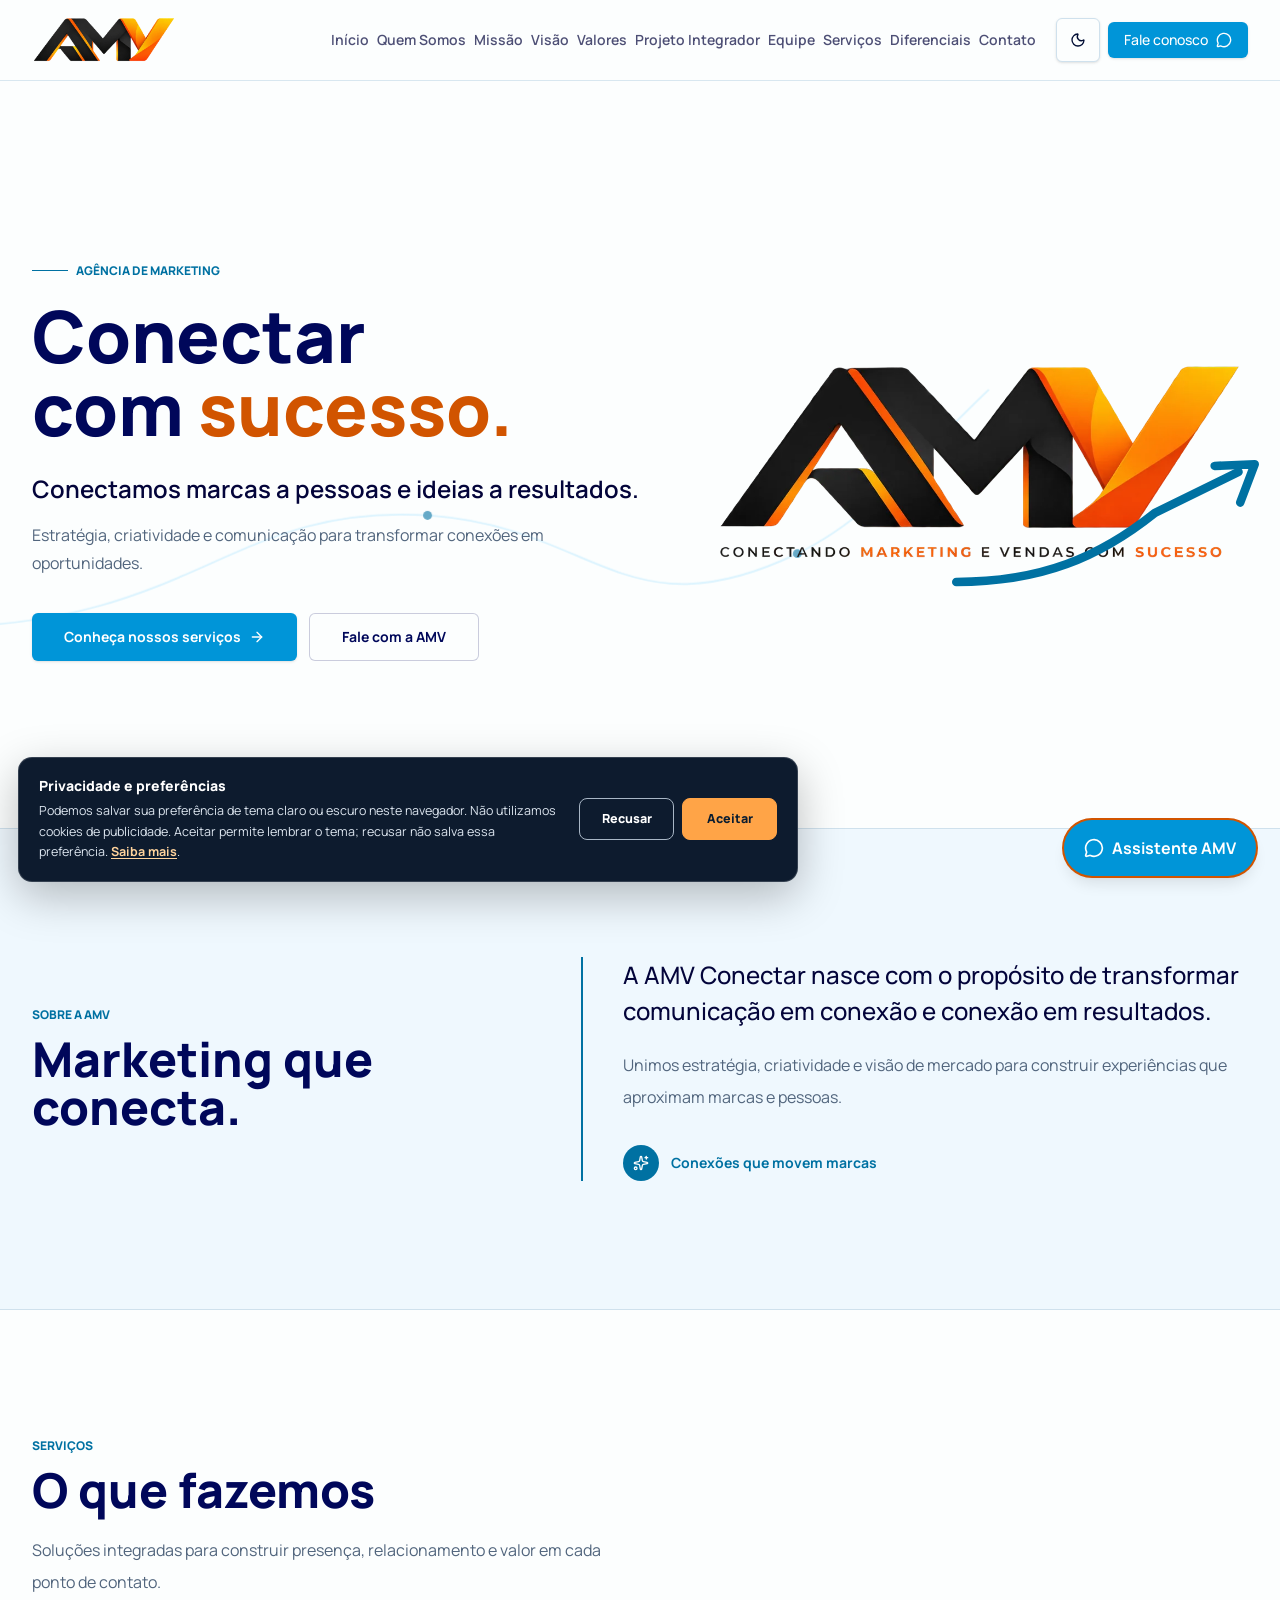
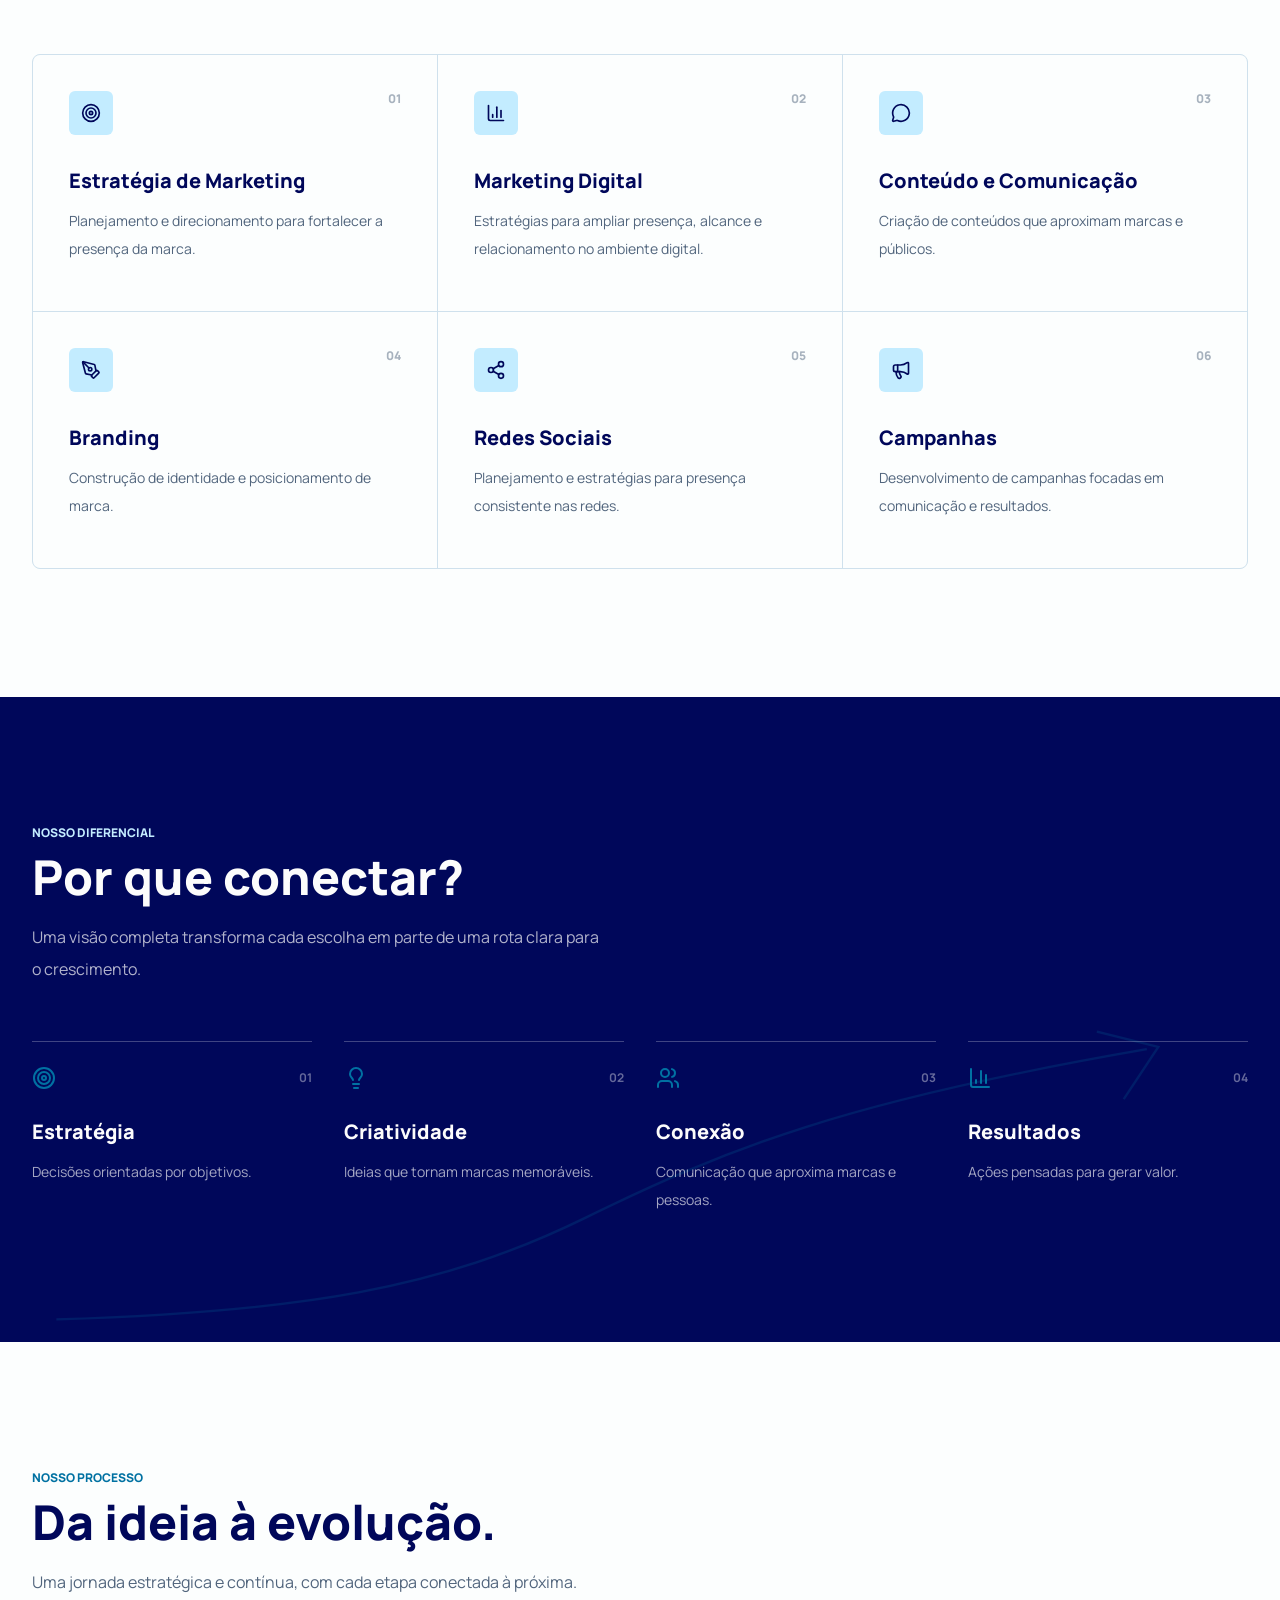
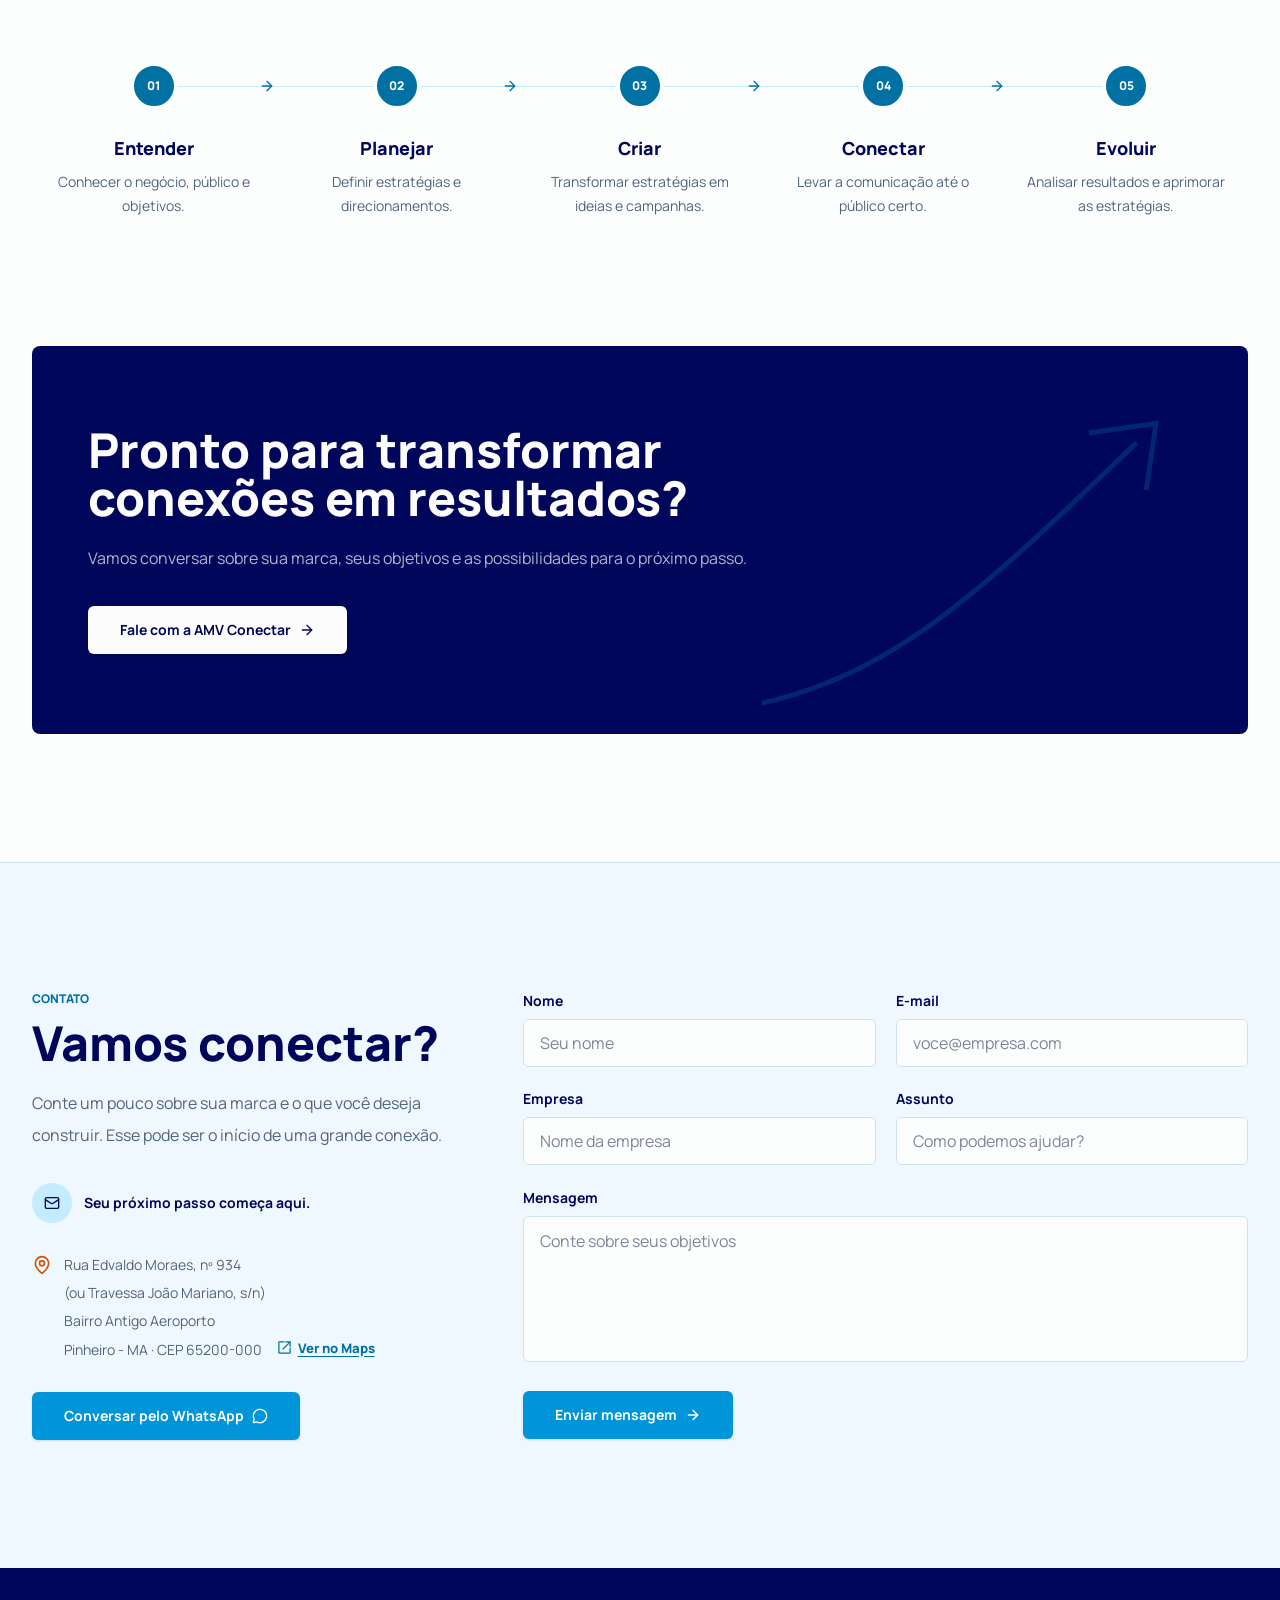
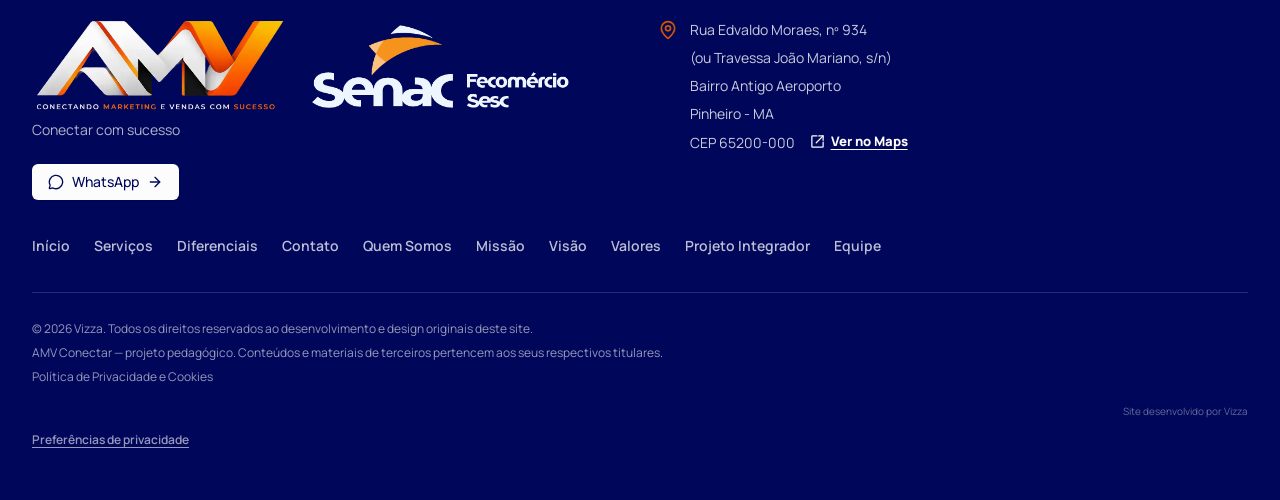
==== commit b0eed6df: "feat(contact): adicionar link Google Maps ao endereço da AMV (V1)" ====
--- a/index.html
+++ b/index.html
@@ -1,3 +1,3 @@
 <!DOCTYPE html>
 <!DOCTYPE html>
-<html lang="pt-BR"><head><meta charset="utf-8"/><meta content="width=device-width, initial-scale=1" name="viewport"/><title>AMV Conectar | Marketing que conecta</title><meta content="AMV Conectar" name="author"/><meta content="Estratégia, criatividade e comunicação para transformar conexões em oportunidades." name="description"/><meta content="AMV Conectar | Marketing que conecta" property="og:title"/><meta content="Conectamos marcas a pessoas e ideias a resultados." property="og:description"/><meta content="website" property="og:type"/><meta content="summary_large_image" name="twitter:card"/><link href="assets/site.css" rel="stylesheet"/><link href="assets/favicon.png" rel="icon" type="image/png"/><script src="assets/theme.js?v=20261022-cookie1"></script><link rel="stylesheet" href="assets/consent.css?v=20261022-cookie1"><link rel="stylesheet" href="assets/footer-brand.css?v=3"/><link href="assets/amv-theme-brand.css?v=20261026c" rel="stylesheet"/><link href="assets/theme-motion.css?v=20261026" rel="stylesheet"/></head><body><header class="fixed inset-x-0 top-0 z-50 border-b border-border/80 bg-background/95 backdrop-blur-md"><div class="mx-auto flex h-20 max-w-7xl items-center gap-3 px-5 lg:px-8"><a aria-current="page" aria-label="AMV Conectar — início" class="shrink-0 active" data-status="active" href="index.html"><span class="amv-theme-logo amv-theme-logo--header"><img class="amv-brand-image amv-brand-image--light" src="assets/isologo-amv-claro.webp" width="1000" height="325" decoding="async" alt="AMV Conectar — isologo"/><img class="amv-brand-image amv-brand-image--dark" src="assets/isologo-amv-escuro.webp" width="1000" height="329" decoding="async" alt="AMV Conectar — isologo"/></span></a><nav aria-label="Navegação principal" class="ml-auto hidden items-center gap-2 xl:flex"><a class="text-sm font-semibold text-ink/70 hover:text-brand" href="#inicio">Início</a><a class="text-sm font-semibold text-ink/70 hover:text-brand" href="quem-somos.html">Quem Somos</a><a class="text-sm font-semibold text-ink/70 hover:text-brand" href="missao.html">Missão</a><a class="text-sm font-semibold text-ink/70 hover:text-brand" href="visao.html">Visão</a><a class="text-sm font-semibold text-ink/70 hover:text-brand" href="valores.html">Valores</a><a class="text-sm font-semibold text-ink/70 hover:text-brand" href="projeto-integrador.html">Projeto Integrador</a><a class="text-sm font-semibold text-ink/70 hover:text-brand" href="equipe.html">Equipe</a><a class="text-sm font-semibold text-ink/70 hover:text-brand" href="#servicos">Serviços</a><a class="text-sm font-semibold text-ink/70 hover:text-brand" href="#diferenciais">Diferenciais</a><a class="text-sm font-semibold text-ink/70 hover:text-brand" href="#contato">Contato</a></nav><div class="ml-auto flex shrink-0 items-center gap-2 xl:ml-2"><button aria-label="Ativar modo escuro" aria-pressed="false" class="inline-flex items-center justify-center gap-2 whitespace-nowrap rounded-md text-sm font-medium cursor-pointer transition-colors focus-visible:outline-none focus-visible:ring-1 focus-visible:ring-ring disabled:pointer-events-none disabled:opacity-50 disabled:cursor-not-allowed [&amp;_svg]:pointer-events-none [&amp;_svg]:size-4 [&amp;_svg]:shrink-0 border border-input bg-background shadow-sm hover:bg-accent hover:text-accent-foreground size-11 touch-manipulation select-none" data-action="theme" title="Ativar modo escuro" type="button"><svg aria-hidden="true" class="lucide lucide-moon size-5" fill="none" height="24" stroke="currentColor" stroke-linecap="round" stroke-linejoin="round" stroke-width="2" viewbox="0 0 24 24" width="24" xmlns="http://www.w3.org/2000/svg"><path d="M20.985 12.486a9 9 0 1 1-9.473-9.472c.405-.022.617.46.402.803a6 6 0 0 0 8.268 8.268c.344-.215.825-.004.803.401"></path></svg></button><a class="items-center justify-center gap-2 whitespace-nowrap rounded-md text-sm font-medium cursor-pointer transition-colors focus-visible:outline-none focus-visible:ring-1 focus-visible:ring-ring disabled:pointer-events-none disabled:opacity-50 disabled:cursor-not-allowed [&amp;_svg]:pointer-events-none [&amp;_svg]:size-4 [&amp;_svg]:shrink-0 bg-primary text-primary-foreground shadow-sm hover:-translate-y-0.5 hover:bg-primary/90 hover:shadow-lg h-9 px-4 py-2 hidden md:inline-flex" href="https://wa.me/5598984833670" rel="noopener noreferrer" target="_blank">Fale conosco <svg aria-hidden="true" class="lucide lucide-message-circle" fill="none" height="24" stroke="currentColor" stroke-linecap="round" stroke-linejoin="round" stroke-width="2" viewbox="0 0 24 24" width="24" xmlns="http://www.w3.org/2000/svg"><path d="M2.992 16.342a2 2 0 0 1 .094 1.167l-1.065 3.29a1 1 0 0 0 1.236 1.168l3.413-.998a2 2 0 0 1 1.099.092 10 10 0 1 0-4.777-4.719"></path></svg></a><button aria-controls="amv-mobile-menu" aria-expanded="false" aria-label="Abrir menu" class="inline-flex items-center justify-center gap-2 whitespace-nowrap rounded-md text-sm font-medium cursor-pointer transition-colors focus-visible:outline-none focus-visible:ring-1 focus-visible:ring-ring disabled:pointer-events-none disabled:opacity-50 disabled:cursor-not-allowed [&amp;_svg]:pointer-events-none [&amp;_svg]:size-4 [&amp;_svg]:shrink-0 hover:bg-accent hover:text-accent-foreground h-9 w-9 xl:hidden" data-action="menu"><svg aria-hidden="true" class="lucide lucide-menu" fill="none" height="24" stroke="currentColor" stroke-linecap="round" stroke-linejoin="round" stroke-width="2" viewbox="0 0 24 24" width="24" xmlns="http://www.w3.org/2000/svg"><path d="M4 5h16"></path><path d="M4 12h16"></path><path d="M4 19h16"></path></svg></button></div></div><nav aria-label="Navegação móvel" class="max-h-[calc(100dvh-5rem)] overflow-y-auto border-t border-border bg-background px-5 py-3 xl:hidden" data-tsd-source="/src/components/amv/site-shell.tsx:61:20" hidden="" id="amv-mobile-menu"><a class="flex min-h-11 items-center border-b border-border text-sm font-bold text-brand-deep" data-tsd-source="/src/components/amv/site-shell.tsx:62:9" href="#inicio">Início<svg aria-hidden="true" class="lucide lucide-chevron-right ml-auto size-4 text-brand" data-tsd-source="/src/components/amv/site-shell.tsx:62:178" fill="none" height="24" stroke="currentColor" stroke-linecap="round" stroke-linejoin="round" stroke-width="2" viewbox="0 0 24 24" width="24" xmlns="http://www.w3.org/2000/svg"><path d="m9 18 6-6-6-6"></path></svg></a><a class="flex min-h-11 items-center border-b border-border text-sm font-bold text-brand-deep" data-tsd-source="/src/components/amv/site-shell.tsx:63:52" href="quem-somos.html">Quem Somos<svg aria-hidden="true" class="lucide lucide-chevron-right ml-auto size-4 text-brand" data-tsd-source="/src/components/amv/site-shell.tsx:63:262" fill="none" height="24" stroke="currentColor" stroke-linecap="round" stroke-linejoin="round" stroke-width="2" viewbox="0 0 24 24" width="24" xmlns="http://www.w3.org/2000/svg"><path d="m9 18 6-6-6-6"></path></svg></a><a class="flex min-h-11 items-center border-b border-border text-sm font-bold text-brand-deep" data-tsd-source="/src/components/amv/site-shell.tsx:63:52" href="missao.html">Missão<svg aria-hidden="true" class="lucide lucide-chevron-right ml-auto size-4 text-brand" data-tsd-source="/src/components/amv/site-shell.tsx:63:262" fill="none" height="24" stroke="currentColor" stroke-linecap="round" stroke-linejoin="round" stroke-width="2" viewbox="0 0 24 24" width="24" xmlns="http://www.w3.org/2000/svg"><path d="m9 18 6-6-6-6"></path></svg></a><a class="flex min-h-11 items-center border-b border-border text-sm font-bold text-brand-deep" data-tsd-source="/src/components/amv/site-shell.tsx:63:52" href="visao.html">Visão<svg aria-hidden="true" class="lucide lucide-chevron-right ml-auto size-4 text-brand" data-tsd-source="/src/components/amv/site-shell.tsx:63:262" fill="none" height="24" stroke="currentColor" stroke-linecap="round" stroke-linejoin="round" stroke-width="2" viewbox="0 0 24 24" width="24" xmlns="http://www.w3.org/2000/svg"><path d="m9 18 6-6-6-6"></path></svg></a><a class="flex min-h-11 items-center border-b border-border text-sm font-bold text-brand-deep" data-tsd-source="/src/components/amv/site-shell.tsx:63:52" href="valores.html">Valores<svg aria-hidden="true" class="lucide lucide-chevron-right ml-auto size-4 text-brand" data-tsd-source="/src/components/amv/site-shell.tsx:63:262" fill="none" height="24" stroke="currentColor" stroke-linecap="round" stroke-linejoin="round" stroke-width="2" viewbox="0 0 24 24" width="24" xmlns="http://www.w3.org/2000/svg"><path d="m9 18 6-6-6-6"></path></svg></a><a class="flex min-h-11 items-center border-b border-border text-sm font-bold text-brand-deep" data-tsd-source="/src/components/amv/site-shell.tsx:63:52" href="projeto-integrador.html">Projeto Integrador<svg aria-hidden="true" class="lucide lucide-chevron-right ml-auto size-4 text-brand" data-tsd-source="/src/components/amv/site-shell.tsx:63:262" fill="none" height="24" stroke="currentColor" stroke-linecap="round" stroke-linejoin="round" stroke-width="2" viewbox="0 0 24 24" width="24" xmlns="http://www.w3.org/2000/svg"><path d="m9 18 6-6-6-6"></path></svg></a><a class="flex min-h-11 items-center border-b border-border text-sm font-bold text-brand-deep" href="equipe.html">Equipe<svg aria-hidden="true" class="lucide lucide-chevron-right ml-auto size-4 text-brand" fill="none" height="24" stroke="currentColor" stroke-linecap="round" stroke-linejoin="round" stroke-width="2" viewbox="0 0 24 24" xmlns="http://www.w3.org/2000/svg"><path d="m9 18 6-6-6-6"></path></svg></a><a class="flex min-h-11 items-center border-b border-border text-sm font-bold text-brand-deep" data-tsd-source="/src/components/amv/site-shell.tsx:64:53" href="#servicos">Serviços<svg aria-hidden="true" class="lucide lucide-chevron-right ml-auto size-4 text-brand" data-tsd-source="/src/components/amv/site-shell.tsx:64:226" fill="none" height="24" stroke="currentColor" stroke-linecap="round" stroke-linejoin="round" stroke-width="2" viewbox="0 0 24 24" width="24" xmlns="http://www.w3.org/2000/svg"><path d="m9 18 6-6-6-6"></path></svg></a><a class="flex min-h-11 items-center border-b border-border text-sm font-bold text-brand-deep" data-tsd-source="/src/components/amv/site-shell.tsx:64:53" href="#diferenciais">Diferenciais<svg aria-hidden="true" class="lucide lucide-chevron-right ml-auto size-4 text-brand" data-tsd-source="/src/components/amv/site-shell.tsx:64:226" fill="none" height="24" stroke="currentColor" stroke-linecap="round" stroke-linejoin="round" stroke-width="2" viewbox="0 0 24 24" width="24" xmlns="http://www.w3.org/2000/svg"><path d="m9 18 6-6-6-6"></path></svg></a><a class="flex min-h-11 items-center border-b border-border text-sm font-bold text-brand-deep" data-tsd-source="/src/components/amv/site-shell.tsx:64:53" href="#contato">Contato<svg aria-hidden="true" class="lucide lucide-chevron-right ml-auto size-4 text-brand" data-tsd-source="/src/components/amv/site-shell.tsx:64:226" fill="none" height="24" stroke="currentColor" stroke-linecap="round" stroke-linejoin="round" stroke-width="2" viewbox="0 0 24 24" width="24" xmlns="http://www.w3.org/2000/svg"><path d="m9 18 6-6-6-6"></path></svg></a><button aria-pressed="false" class="flex min-h-11 w-full items-center border-b border-border text-sm font-bold text-brand-deep" data-action="theme" data-tsd-source="/src/components/amv/site-shell.tsx:65:9" type="button">Ativar modo escuro<svg aria-hidden="true" class="lucide lucide-moon ml-auto size-4 text-brand" data-tsd-source="/src/components/amv/site-shell.tsx:65:283" fill="none" height="24" stroke="currentColor" stroke-linecap="round" stroke-linejoin="round" stroke-width="2" viewbox="0 0 24 24" width="24" xmlns="http://www.w3.org/2000/svg"><path d="M20.985 12.486a9 9 0 1 1-9.473-9.472c.405-.022.617.46.402.803a6 6 0 0 0 8.268 8.268c.344-.215.825-.004.803.401"></path></svg></button><a class="inline-flex items-center justify-center gap-2 whitespace-nowrap cursor-pointer transition-colors focus-visible:outline-none focus-visible:ring-1 focus-visible:ring-ring disabled:pointer-events-none disabled:opacity-50 disabled:cursor-not-allowed [&amp;_svg]:pointer-events-none [&amp;_svg]:size-4 [&amp;_svg]:shrink-0 bg-primary text-primary-foreground shadow-sm hover:-translate-y-0.5 hover:bg-primary/90 hover:shadow-lg h-12 rounded-md px-6 text-sm font-bold sm:px-8 my-3 w-full" data-tsd-source="/src/components/amv/site-shell.tsx:20:10" href="https://wa.me/5598984833670" rel="noopener noreferrer" target="_blank">Fale conosco <svg aria-hidden="true" class="lucide lucide-message-circle" data-tsd-source="/src/components/amv/site-shell.tsx:66:100" fill="none" height="24" stroke="currentColor" stroke-linecap="round" stroke-linejoin="round" stroke-width="2" viewbox="0 0 24 24" width="24" xmlns="http://www.w3.org/2000/svg"><path d="M2.992 16.342a2 2 0 0 1 .094 1.167l-1.065 3.29a1 1 0 0 0 1.236 1.168l3.413-.998a2 2 0 0 1 1.099.092 10 10 0 1 0-4.777-4.719"></path></svg></a></nav></header><main class="overflow-hidden bg-background text-foreground"><section class="relative flex min-h-[92vh] scroll-mt-20 items-center pt-24" id="inicio"><div aria-hidden="true" class="pointer-events-none absolute inset-0 opacity-60"><svg class="h-full w-full" fill="none" viewbox="0 0 1440 820"><path class="route-draw text-brand-soft" d="M-80 650C220 650 257 510 481 524C669 536 703 660 897 567C1066 486 1132 258 1482 192" stroke="currentColor" stroke-width="2"></path><circle class="fill-brand" cx="481" cy="524" r="5"></circle><circle class="fill-brand" cx="897" cy="567" r="5"></circle></svg></div><div class="relative mx-auto grid w-full max-w-7xl items-center gap-12 px-5 py-14 lg:grid-cols-[1.08fr_.92fr] lg:px-8 lg:py-20"><div class="rise-in max-w-3xl"><p class="mb-5 flex items-center gap-2 text-xs font-extrabold uppercase text-brand"><span class="h-px w-9 bg-brand"></span> Agência de marketing</p><h1 class="text-5xl font-extrabold leading-[1.02] text-brand-deep sm:text-6xl lg:text-7xl">Conectar<br/>com <span class="text-brand-orange">sucesso.</span></h1><p class="mt-7 max-w-2xl text-xl font-semibold leading-8 text-ink sm:text-2xl">Conectamos marcas a pessoas e ideias a resultados.</p><p class="mt-4 max-w-xl text-base leading-7 text-muted-foreground">Estratégia, criatividade e comunicação para transformar conexões em oportunidades.</p><div class="mt-9 flex flex-col gap-3 sm:flex-row"><a class="inline-flex items-center justify-center gap-2 whitespace-nowrap cursor-pointer transition-colors focus-visible:outline-none focus-visible:ring-1 focus-visible:ring-ring disabled:pointer-events-none disabled:opacity-50 disabled:cursor-not-allowed [&amp;_svg]:pointer-events-none [&amp;_svg]:size-4 [&amp;_svg]:shrink-0 bg-primary text-primary-foreground shadow-sm hover:-translate-y-0.5 hover:bg-primary/90 hover:shadow-lg h-12 rounded-md px-6 text-sm font-bold sm:px-8" href="#servicos">Conheça nossos serviços <svg aria-hidden="true" class="lucide lucide-arrow-right" fill="none" height="24" stroke="currentColor" stroke-linecap="round" stroke-linejoin="round" stroke-width="2" viewbox="0 0 24 24" width="24" xmlns="http://www.w3.org/2000/svg"><path d="M5 12h14"></path><path d="m12 5 7 7-7 7"></path></svg></a><a class="inline-flex items-center justify-center gap-2 whitespace-nowrap cursor-pointer transition-colors focus-visible:outline-none focus-visible:ring-1 focus-visible:ring-ring disabled:pointer-events-none disabled:opacity-50 disabled:cursor-not-allowed [&amp;_svg]:pointer-events-none [&amp;_svg]:size-4 [&amp;_svg]:shrink-0 border border-brand-deep/20 bg-background text-brand-deep hover:border-brand hover:bg-brand-soft/50 h-12 rounded-md px-6 text-sm font-bold sm:px-8" href="https://wa.me/5598984833670" rel="noopener noreferrer" target="_blank">Fale com a AMV</a></div></div><div class="relative mx-auto w-full max-w-xl lg:justify-self-end"><div class="absolute -inset-5 -z-10 rounded-full border border-brand-soft sm:-inset-10"></div><span class="amv-theme-logo amv-theme-logo--hero"><img class="amv-brand-image amv-brand-image--light" src="assets/amv-marca-claro.webp" width="980" height="383" decoding="async" alt="AMV — Conectando Marketing e Vendas com Sucesso"/><img class="amv-brand-image amv-brand-image--dark" src="assets/amv-marca-escuro.webp" width="967" height="370" decoding="async" alt="AMV — Conectando Marketing e Vendas com Sucesso"/></span><svg aria-hidden="true" class="route-float absolute -bottom-8 -right-5 z-0 w-2/3 text-brand sm:-right-14" fill="none" viewbox="0 0 420 170"><path d="M12 150C112 150 180 121 245 69L343 21" stroke="currentColor" stroke-linecap="round" stroke-width="10"></path><path d="M315 14L362 12L345 57" stroke="currentColor" stroke-linecap="round" stroke-linejoin="round" stroke-width="10"></path></svg></div></div></section><section class="scroll-mt-20 border-y border-border bg-surface-blue py-24 sm:py-32" id="sobre"><div class="mx-auto grid max-w-7xl gap-14 px-5 lg:grid-cols-[.85fr_1.15fr] lg:items-center lg:px-8"><div class="max-w-2xl"><p class="text-xs font-extrabold uppercase text-brand">Sobre a AMV</p><h2 class="mt-3 text-3xl font-extrabold text-brand-deep sm:text-5xl">Marketing que conecta.</h2></div><div class="relative border-l-2 border-brand pl-7 sm:pl-10"><p class="text-xl font-medium leading-9 text-ink sm:text-2xl">A AMV Conectar nasce com o propósito de transformar comunicação em conexão e conexão em resultados.</p><p class="mt-5 text-base leading-8 text-muted-foreground">Unimos estratégia, criatividade e visão de mercado para construir experiências que aproximam marcas e pessoas.</p><div class="mt-8 flex items-center gap-3 text-sm font-bold text-brand"><span class="grid size-9 place-items-center rounded-full bg-brand text-on-panel"><svg aria-hidden="true" class="lucide lucide-sparkles size-4" fill="none" height="24" stroke="currentColor" stroke-linecap="round" stroke-linejoin="round" stroke-width="2" viewbox="0 0 24 24" width="24" xmlns="http://www.w3.org/2000/svg"><path d="M11.017 2.814a1 1 0 0 1 1.966 0l1.051 5.558a2 2 0 0 0 1.594 1.594l5.558 1.051a1 1 0 0 1 0 1.966l-5.558 1.051a2 2 0 0 0-1.594 1.594l-1.051 5.558a1 1 0 0 1-1.966 0l-1.051-5.558a2 2 0 0 0-1.594-1.594l-5.558-1.051a1 1 0 0 1 0-1.966l5.558-1.051a2 2 0 0 0 1.594-1.594z"></path><path d="M20 2v4"></path><path d="M22 4h-4"></path><circle cx="4" cy="20" r="2"></circle></svg></span>Conexões que movem marcas</div></div></div></section><section class="scroll-mt-20 py-24 sm:py-32" id="servicos"><div class="mx-auto max-w-7xl px-5 lg:px-8"><div class="max-w-2xl"><p class="text-xs font-extrabold uppercase text-brand">Serviços</p><h2 class="mt-3 text-3xl font-extrabold text-brand-deep sm:text-5xl">O que fazemos</h2><p class="mt-5 max-w-xl text-base leading-8 text-muted-foreground">Soluções integradas para construir presença, relacionamento e valor em cada ponto de contato.</p></div><div class="mt-14 grid gap-px overflow-hidden rounded-lg border border-border bg-border sm:grid-cols-2 lg:grid-cols-3"><article class="group min-h-64 bg-background p-7 transition-all duration-300 hover:-translate-y-1 hover:bg-surface-blue sm:p-9"><div class="flex items-start justify-between"><span class="grid size-11 place-items-center rounded-md bg-brand-soft text-brand-deep"><svg aria-hidden="true" class="lucide lucide-target size-5" fill="none" height="24" stroke="currentColor" stroke-linecap="round" stroke-linejoin="round" stroke-width="2" viewbox="0 0 24 24" width="24" xmlns="http://www.w3.org/2000/svg"><circle cx="12" cy="12" r="10"></circle><circle cx="12" cy="12" r="6"></circle><circle cx="12" cy="12" r="2"></circle></svg></span><span class="text-xs font-extrabold text-muted-foreground/50">01</span></div><h3 class="mt-8 text-xl font-extrabold text-brand-deep">Estratégia de Marketing</h3><p class="mt-3 text-sm leading-7 text-muted-foreground">Planejamento e direcionamento para fortalecer a presença da marca.</p></article><article class="group min-h-64 bg-background p-7 transition-all duration-300 hover:-translate-y-1 hover:bg-surface-blue sm:p-9"><div class="flex items-start justify-between"><span class="grid size-11 place-items-center rounded-md bg-brand-soft text-brand-deep"><svg aria-hidden="true" class="lucide lucide-chart-column size-5" fill="none" height="24" stroke="currentColor" stroke-linecap="round" stroke-linejoin="round" stroke-width="2" viewbox="0 0 24 24" width="24" xmlns="http://www.w3.org/2000/svg"><path d="M3 3v16a2 2 0 0 0 2 2h16"></path><path d="M18 17V9"></path><path d="M13 17V5"></path><path d="M8 17v-3"></path></svg></span><span class="text-xs font-extrabold text-muted-foreground/50">02</span></div><h3 class="mt-8 text-xl font-extrabold text-brand-deep">Marketing Digital</h3><p class="mt-3 text-sm leading-7 text-muted-foreground">Estratégias para ampliar presença, alcance e relacionamento no ambiente digital.</p></article><article class="group min-h-64 bg-background p-7 transition-all duration-300 hover:-translate-y-1 hover:bg-surface-blue sm:p-9"><div class="flex items-start justify-between"><span class="grid size-11 place-items-center rounded-md bg-brand-soft text-brand-deep"><svg aria-hidden="true" class="lucide lucide-message-circle size-5" fill="none" height="24" stroke="currentColor" stroke-linecap="round" stroke-linejoin="round" stroke-width="2" viewbox="0 0 24 24" width="24" xmlns="http://www.w3.org/2000/svg"><path d="M2.992 16.342a2 2 0 0 1 .094 1.167l-1.065 3.29a1 1 0 0 0 1.236 1.168l3.413-.998a2 2 0 0 1 1.099.092 10 10 0 1 0-4.777-4.719"></path></svg></span><span class="text-xs font-extrabold text-muted-foreground/50">03</span></div><h3 class="mt-8 text-xl font-extrabold text-brand-deep">Conteúdo e Comunicação</h3><p class="mt-3 text-sm leading-7 text-muted-foreground">Criação de conteúdos que aproximam marcas e públicos.</p></article><article class="group min-h-64 bg-background p-7 transition-all duration-300 hover:-translate-y-1 hover:bg-surface-blue sm:p-9"><div class="flex items-start justify-between"><span class="grid size-11 place-items-center rounded-md bg-brand-soft text-brand-deep"><svg aria-hidden="true" class="lucide lucide-pen-tool size-5" fill="none" height="24" stroke="currentColor" stroke-linecap="round" stroke-linejoin="round" stroke-width="2" viewbox="0 0 24 24" width="24" xmlns="http://www.w3.org/2000/svg"><path d="M15.707 21.293a1 1 0 0 1-1.414 0l-1.586-1.586a1 1 0 0 1 0-1.414l5.586-5.586a1 1 0 0 1 1.414 0l1.586 1.586a1 1 0 0 1 0 1.414z"></path><path d="m18 13-1.375-6.874a1 1 0 0 0-.746-.776L3.235 2.028a1 1 0 0 0-1.207 1.207L5.35 15.879a1 1 0 0 0 .776.746L13 18"></path><path d="m2.3 2.3 7.286 7.286"></path><circle cx="11" cy="11" r="2"></circle></svg></span><span class="text-xs font-extrabold text-muted-foreground/50">04</span></div><h3 class="mt-8 text-xl font-extrabold text-brand-deep">Branding</h3><p class="mt-3 text-sm leading-7 text-muted-foreground">Construção de identidade e posicionamento de marca.</p></article><article class="group min-h-64 bg-background p-7 transition-all duration-300 hover:-translate-y-1 hover:bg-surface-blue sm:p-9"><div class="flex items-start justify-between"><span class="grid size-11 place-items-center rounded-md bg-brand-soft text-brand-deep"><svg aria-hidden="true" class="lucide lucide-share2 lucide-share-2 size-5" fill="none" height="24" stroke="currentColor" stroke-linecap="round" stroke-linejoin="round" stroke-width="2" viewbox="0 0 24 24" width="24" xmlns="http://www.w3.org/2000/svg"><circle cx="18" cy="5" r="3"></circle><circle cx="6" cy="12" r="3"></circle><circle cx="18" cy="19" r="3"></circle><line x1="8.59" x2="15.42" y1="13.51" y2="17.49"></line><line x1="15.41" x2="8.59" y1="6.51" y2="10.49"></line></svg></span><span class="text-xs font-extrabold text-muted-foreground/50">05</span></div><h3 class="mt-8 text-xl font-extrabold text-brand-deep">Redes Sociais</h3><p class="mt-3 text-sm leading-7 text-muted-foreground">Planejamento e estratégias para presença consistente nas redes.</p></article><article class="group min-h-64 bg-background p-7 transition-all duration-300 hover:-translate-y-1 hover:bg-surface-blue sm:p-9"><div class="flex items-start justify-between"><span class="grid size-11 place-items-center rounded-md bg-brand-soft text-brand-deep"><svg aria-hidden="true" class="lucide lucide-megaphone size-5" fill="none" height="24" stroke="currentColor" stroke-linecap="round" stroke-linejoin="round" stroke-width="2" viewbox="0 0 24 24" width="24" xmlns="http://www.w3.org/2000/svg"><path d="M11 6a13 13 0 0 0 8.4-2.8A1 1 0 0 1 21 4v12a1 1 0 0 1-1.6.8A13 13 0 0 0 11 14H5a2 2 0 0 1-2-2V8a2 2 0 0 1 2-2z"></path><path d="M6 14a12 12 0 0 0 2.4 7.2 2 2 0 0 0 3.2-2.4A8 8 0 0 1 10 14"></path><path d="M8 6v8"></path></svg></span><span class="text-xs font-extrabold text-muted-foreground/50">06</span></div><h3 class="mt-8 text-xl font-extrabold text-brand-deep">Campanhas</h3><p class="mt-3 text-sm leading-7 text-muted-foreground">Desenvolvimento de campanhas focadas em comunicação e resultados.</p></article></div></div></section><section class="relative scroll-mt-20 overflow-hidden bg-brand-panel py-24 sm:py-32" id="diferenciais"><svg aria-hidden="true" class="pointer-events-none absolute inset-x-0 bottom-0 h-1/2 w-full text-brand/20" fill="none" viewbox="0 0 1440 420"><path d="M-40 390C280 380 460 350 648 258C832 168 985 106 1380 38" stroke="currentColor" stroke-width="3"></path><path d="M1315 15L1395 35L1350 103" stroke="currentColor" stroke-width="3"></path></svg><div class="relative mx-auto max-w-7xl px-5 lg:px-8"><div class="max-w-2xl"><p class="text-xs font-extrabold uppercase text-brand-soft">Nosso diferencial</p><h2 class="mt-3 text-3xl font-extrabold text-on-panel sm:text-5xl">Por que conectar?</h2><p class="mt-5 max-w-xl text-base leading-8 text-on-panel/70">Uma visão completa transforma cada escolha em parte de uma rota clara para o crescimento.</p></div><div class="mt-14 grid gap-8 sm:grid-cols-2 lg:grid-cols-4"><article class="border-t border-on-panel/25 pt-6"><div class="flex items-center justify-between"><svg aria-hidden="true" class="lucide lucide-target size-6 text-brand" fill="none" height="24" stroke="currentColor" stroke-linecap="round" stroke-linejoin="round" stroke-width="2" viewbox="0 0 24 24" width="24" xmlns="http://www.w3.org/2000/svg"><circle cx="12" cy="12" r="10"></circle><circle cx="12" cy="12" r="6"></circle><circle cx="12" cy="12" r="2"></circle></svg><span class="text-xs font-bold text-on-panel/40">01</span></div><h3 class="mt-7 text-xl font-extrabold text-on-panel">Estratégia</h3><p class="mt-3 text-sm leading-7 text-on-panel/65">Decisões orientadas por objetivos.</p></article><article class="border-t border-on-panel/25 pt-6"><div class="flex items-center justify-between"><svg aria-hidden="true" class="lucide lucide-lightbulb size-6 text-brand" fill="none" height="24" stroke="currentColor" stroke-linecap="round" stroke-linejoin="round" stroke-width="2" viewbox="0 0 24 24" width="24" xmlns="http://www.w3.org/2000/svg"><path d="M15 14c.2-1 .7-1.7 1.5-2.5 1-.9 1.5-2.2 1.5-3.5A6 6 0 0 0 6 8c0 1 .2 2.2 1.5 3.5.7.7 1.3 1.5 1.5 2.5"></path><path d="M9 18h6"></path><path d="M10 22h4"></path></svg><span class="text-xs font-bold text-on-panel/40">02</span></div><h3 class="mt-7 text-xl font-extrabold text-on-panel">Criatividade</h3><p class="mt-3 text-sm leading-7 text-on-panel/65">Ideias que tornam marcas memoráveis.</p></article><article class="border-t border-on-panel/25 pt-6"><div class="flex items-center justify-between"><svg aria-hidden="true" class="lucide lucide-users size-6 text-brand" fill="none" height="24" stroke="currentColor" stroke-linecap="round" stroke-linejoin="round" stroke-width="2" viewbox="0 0 24 24" width="24" xmlns="http://www.w3.org/2000/svg"><path d="M16 21v-2a4 4 0 0 0-4-4H6a4 4 0 0 0-4 4v2"></path><path d="M16 3.128a4 4 0 0 1 0 7.744"></path><path d="M22 21v-2a4 4 0 0 0-3-3.87"></path><circle cx="9" cy="7" r="4"></circle></svg><span class="text-xs font-bold text-on-panel/40">03</span></div><h3 class="mt-7 text-xl font-extrabold text-on-panel">Conexão</h3><p class="mt-3 text-sm leading-7 text-on-panel/65">Comunicação que aproxima marcas e pessoas.</p></article><article class="border-t border-on-panel/25 pt-6"><div class="flex items-center justify-between"><svg aria-hidden="true" class="lucide lucide-chart-column size-6 text-brand" fill="none" height="24" stroke="currentColor" stroke-linecap="round" stroke-linejoin="round" stroke-width="2" viewbox="0 0 24 24" width="24" xmlns="http://www.w3.org/2000/svg"><path d="M3 3v16a2 2 0 0 0 2 2h16"></path><path d="M18 17V9"></path><path d="M13 17V5"></path><path d="M8 17v-3"></path></svg><span class="text-xs font-bold text-on-panel/40">04</span></div><h3 class="mt-7 text-xl font-extrabold text-on-panel">Resultados</h3><p class="mt-3 text-sm leading-7 text-on-panel/65">Ações pensadas para gerar valor.</p></article></div></div></section><section class="py-24 sm:py-32"><div class="mx-auto max-w-7xl px-5 lg:px-8"><div class="max-w-2xl"><p class="text-xs font-extrabold uppercase text-brand">Nosso processo</p><h2 class="mt-3 text-3xl font-extrabold text-brand-deep sm:text-5xl">Da ideia à evolução.</h2><p class="mt-5 max-w-xl text-base leading-8 text-muted-foreground">Uma jornada estratégica e contínua, com cada etapa conectada à próxima.</p></div><div class="relative mt-16 grid gap-0 lg:grid-cols-5"><div class="absolute left-[10%] right-[10%] top-6 hidden h-px bg-brand-soft lg:block"></div><article class="relative grid grid-cols-[3rem_1fr] gap-5 border-l border-brand-soft pb-10 pl-6 last:pb-0 lg:block lg:border-l-0 lg:px-5 lg:pb-0 lg:text-center"><span class="relative z-10 grid size-12 place-items-center rounded-full border-4 border-background bg-brand text-xs font-extrabold text-on-panel lg:mx-auto">01</span><div><h3 class="pt-1 text-lg font-extrabold text-brand-deep lg:mt-6 lg:pt-0">Entender</h3><p class="mt-2 text-sm leading-6 text-muted-foreground">Conhecer o negócio, público e objetivos.</p></div><svg aria-hidden="true" class="lucide lucide-arrow-right absolute right-0 top-4 hidden size-4 text-brand lg:block" fill="none" height="24" stroke="currentColor" stroke-linecap="round" stroke-linejoin="round" stroke-width="2" viewbox="0 0 24 24" width="24" xmlns="http://www.w3.org/2000/svg"><path d="M5 12h14"></path><path d="m12 5 7 7-7 7"></path></svg></article><article class="relative grid grid-cols-[3rem_1fr] gap-5 border-l border-brand-soft pb-10 pl-6 last:pb-0 lg:block lg:border-l-0 lg:px-5 lg:pb-0 lg:text-center"><span class="relative z-10 grid size-12 place-items-center rounded-full border-4 border-background bg-brand text-xs font-extrabold text-on-panel lg:mx-auto">02</span><div><h3 class="pt-1 text-lg font-extrabold text-brand-deep lg:mt-6 lg:pt-0">Planejar</h3><p class="mt-2 text-sm leading-6 text-muted-foreground">Definir estratégias e direcionamentos.</p></div><svg aria-hidden="true" class="lucide lucide-arrow-right absolute right-0 top-4 hidden size-4 text-brand lg:block" fill="none" height="24" stroke="currentColor" stroke-linecap="round" stroke-linejoin="round" stroke-width="2" viewbox="0 0 24 24" width="24" xmlns="http://www.w3.org/2000/svg"><path d="M5 12h14"></path><path d="m12 5 7 7-7 7"></path></svg></article><article class="relative grid grid-cols-[3rem_1fr] gap-5 border-l border-brand-soft pb-10 pl-6 last:pb-0 lg:block lg:border-l-0 lg:px-5 lg:pb-0 lg:text-center"><span class="relative z-10 grid size-12 place-items-center rounded-full border-4 border-background bg-brand text-xs font-extrabold text-on-panel lg:mx-auto">03</span><div><h3 class="pt-1 text-lg font-extrabold text-brand-deep lg:mt-6 lg:pt-0">Criar</h3><p class="mt-2 text-sm leading-6 text-muted-foreground">Transformar estratégias em ideias e campanhas.</p></div><svg aria-hidden="true" class="lucide lucide-arrow-right absolute right-0 top-4 hidden size-4 text-brand lg:block" fill="none" height="24" stroke="currentColor" stroke-linecap="round" stroke-linejoin="round" stroke-width="2" viewbox="0 0 24 24" width="24" xmlns="http://www.w3.org/2000/svg"><path d="M5 12h14"></path><path d="m12 5 7 7-7 7"></path></svg></article><article class="relative grid grid-cols-[3rem_1fr] gap-5 border-l border-brand-soft pb-10 pl-6 last:pb-0 lg:block lg:border-l-0 lg:px-5 lg:pb-0 lg:text-center"><span class="relative z-10 grid size-12 place-items-center rounded-full border-4 border-background bg-brand text-xs font-extrabold text-on-panel lg:mx-auto">04</span><div><h3 class="pt-1 text-lg font-extrabold text-brand-deep lg:mt-6 lg:pt-0">Conectar</h3><p class="mt-2 text-sm leading-6 text-muted-foreground">Levar a comunicação até o público certo.</p></div><svg aria-hidden="true" class="lucide lucide-arrow-right absolute right-0 top-4 hidden size-4 text-brand lg:block" fill="none" height="24" stroke="currentColor" stroke-linecap="round" stroke-linejoin="round" stroke-width="2" viewbox="0 0 24 24" width="24" xmlns="http://www.w3.org/2000/svg"><path d="M5 12h14"></path><path d="m12 5 7 7-7 7"></path></svg></article><article class="relative grid grid-cols-[3rem_1fr] gap-5 border-l border-brand-soft pb-10 pl-6 last:pb-0 lg:block lg:border-l-0 lg:px-5 lg:pb-0 lg:text-center"><span class="relative z-10 grid size-12 place-items-center rounded-full border-4 border-background bg-brand text-xs font-extrabold text-on-panel lg:mx-auto">05</span><div><h3 class="pt-1 text-lg font-extrabold text-brand-deep lg:mt-6 lg:pt-0">Evoluir</h3><p class="mt-2 text-sm leading-6 text-muted-foreground">Analisar resultados e aprimorar as estratégias.</p></div></article></div></div></section><section class="px-5 pb-24 lg:px-8 lg:pb-32"><div class="relative mx-auto max-w-7xl overflow-hidden rounded-lg bg-brand-panel px-6 py-16 sm:px-14 sm:py-20"><svg aria-hidden="true" class="absolute right-0 top-0 h-full w-2/5 text-brand/30" fill="none" viewbox="0 0 400 300"><path d="M-30 290C99 270 170 202 308 70" stroke="currentColor" stroke-width="4"></path><path d="M269 62L324 54L316 109" stroke="currentColor" stroke-width="4"></path></svg><div class="relative max-w-3xl"><h2 class="text-3xl font-extrabold text-on-panel sm:text-5xl">Pronto para transformar conexões em resultados?</h2><p class="mt-5 max-w-2xl text-base leading-8 text-on-panel/70">Vamos conversar sobre sua marca, seus objetivos e as possibilidades para o próximo passo.</p><a class="inline-flex items-center justify-center gap-2 whitespace-nowrap cursor-pointer transition-colors focus-visible:outline-none focus-visible:ring-1 focus-visible:ring-ring disabled:pointer-events-none disabled:opacity-50 disabled:cursor-not-allowed [&amp;_svg]:pointer-events-none [&amp;_svg]:size-4 [&amp;_svg]:shrink-0 bg-on-panel text-brand-panel shadow-sm hover:-translate-y-0.5 hover:bg-on-panel/90 h-12 rounded-md px-6 text-sm font-bold sm:px-8 mt-8" href="https://wa.me/5598984833670" rel="noopener noreferrer" target="_blank">Fale com a AMV Conectar <svg aria-hidden="true" class="lucide lucide-arrow-right" fill="none" height="24" stroke="currentColor" stroke-linecap="round" stroke-linejoin="round" stroke-width="2" viewbox="0 0 24 24" width="24" xmlns="http://www.w3.org/2000/svg"><path d="M5 12h14"></path><path d="m12 5 7 7-7 7"></path></svg></a></div></div></section><section class="scroll-mt-20 border-t border-border bg-surface-blue py-24 sm:py-32" id="contato"><div class="mx-auto grid max-w-7xl gap-14 px-5 lg:grid-cols-[.75fr_1.25fr] lg:px-8"><div><div class="max-w-2xl"><p class="text-xs font-extrabold uppercase text-brand">Contato</p><h2 class="mt-3 text-3xl font-extrabold text-brand-deep sm:text-5xl">Vamos conectar?</h2><p class="mt-5 max-w-xl text-base leading-8 text-muted-foreground">Conte um pouco sobre sua marca e o que você deseja construir. Esse pode ser o início de uma grande conexão.</p></div><div class="mt-8 flex items-center gap-3 text-sm font-bold text-brand-deep"><span class="grid size-10 place-items-center rounded-full bg-brand-soft"><svg aria-hidden="true" class="lucide lucide-mail size-4" fill="none" height="24" stroke="currentColor" stroke-linecap="round" stroke-linejoin="round" stroke-width="2" viewbox="0 0 24 24" width="24" xmlns="http://www.w3.org/2000/svg"><path d="m22 7-8.991 5.727a2 2 0 0 1-2.009 0L2 7"></path><rect height="16" rx="2" width="20" x="2" y="4"></rect></svg></span>Seu próximo passo começa aqui.</div><address class="mt-7 flex gap-3 text-sm not-italic leading-7 text-muted-foreground"><svg aria-hidden="true" class="lucide lucide-map-pin mt-1 size-5 shrink-0 text-brand-orange" fill="none" height="24" stroke="currentColor" stroke-linecap="round" stroke-linejoin="round" stroke-width="2" viewbox="0 0 24 24" width="24" xmlns="http://www.w3.org/2000/svg"><path d="M20 10c0 4.993-5.539 10.193-7.399 11.799a1 1 0 0 1-1.202 0C9.539 20.193 4 14.993 4 10a8 8 0 0 1 16 0"></path><circle cx="12" cy="10" r="3"></circle></svg><span>Rua Edvaldo Moraes, nº 934<br/>(ou Travessa João Mariano, s/n)<br/>Bairro Antigo Aeroporto<br/>Pinheiro - MA · CEP 65200-000</span></address><a class="inline-flex items-center justify-center gap-2 whitespace-nowrap cursor-pointer transition-colors focus-visible:outline-none focus-visible:ring-1 focus-visible:ring-ring disabled:pointer-events-none disabled:opacity-50 disabled:cursor-not-allowed [&amp;_svg]:pointer-events-none [&amp;_svg]:size-4 [&amp;_svg]:shrink-0 bg-primary text-primary-foreground shadow-sm hover:-translate-y-0.5 hover:bg-primary/90 hover:shadow-lg h-12 rounded-md px-6 text-sm font-bold sm:px-8 mt-7" href="https://wa.me/5598984833670" rel="noopener noreferrer" target="_blank">Conversar pelo WhatsApp <svg aria-hidden="true" class="lucide lucide-message-circle" fill="none" height="24" stroke="currentColor" stroke-linecap="round" stroke-linejoin="round" stroke-width="2" viewbox="0 0 24 24" width="24" xmlns="http://www.w3.org/2000/svg"><path d="M2.992 16.342a2 2 0 0 1 .094 1.167l-1.065 3.29a1 1 0 0 0 1.236 1.168l3.413-.998a2 2 0 0 1 1.099.092 10 10 0 1 0-4.777-4.719"></path></svg></a></div><form class="grid gap-5 sm:grid-cols-2" id="contact-form" action="https://formspree.io/f/mgaawnyg" method="POST"><label><span class="mb-2 block text-sm font-bold text-brand-deep">Nome</span><input autocomplete="name" class="h-12 w-full rounded-md border border-input bg-background px-4 text-base outline-none transition focus:border-brand focus:ring-2 focus:ring-brand-soft" maxlength="100" name="name" placeholder="Seu nome" required=""/></label><label><span class="mb-2 block text-sm font-bold text-brand-deep">E-mail</span><input autocomplete="email" class="h-12 w-full rounded-md border border-input bg-background px-4 text-base outline-none transition focus:border-brand focus:ring-2 focus:ring-brand-soft" maxlength="255" name="email" placeholder="voce@empresa.com" required="" type="email"/></label><label><span class="mb-2 block text-sm font-bold text-brand-deep">Empresa</span><input autocomplete="organization" class="h-12 w-full rounded-md border border-input bg-background px-4 text-base outline-none transition focus:border-brand focus:ring-2 focus:ring-brand-soft" maxlength="120" name="company" placeholder="Nome da empresa"/></label><label><span class="mb-2 block text-sm font-bold text-brand-deep">Assunto</span><input class="h-12 w-full rounded-md border border-input bg-background px-4 text-base outline-none transition focus:border-brand focus:ring-2 focus:ring-brand-soft" maxlength="150" name="subject" placeholder="Como podemos ajudar?" required=""/></label><label class="sm:col-span-2"><span class="mb-2 block text-sm font-bold text-brand-deep">Mensagem</span><textarea class="w-full resize-none rounded-md border border-input bg-background px-4 py-3 text-base outline-none transition focus:border-brand focus:ring-2 focus:ring-brand-soft" maxlength="1200" name="message" placeholder="Conte sobre seus objetivos" required="" rows="5"></textarea></label><div class="flex flex-col items-start gap-4 sm:col-span-2 sm:flex-row sm:items-center"><button class="inline-flex items-center justify-center gap-2 whitespace-nowrap cursor-pointer transition-colors focus-visible:outline-none focus-visible:ring-1 focus-visible:ring-ring disabled:pointer-events-none disabled:opacity-50 disabled:cursor-not-allowed [&amp;_svg]:pointer-events-none [&amp;_svg]:size-4 [&amp;_svg]:shrink-0 bg-primary text-primary-foreground shadow-sm hover:-translate-y-0.5 hover:bg-primary/90 hover:shadow-lg h-12 rounded-md px-6 text-sm font-bold sm:px-8" type="submit">Enviar mensagem <svg aria-hidden="true" class="lucide lucide-arrow-right" fill="none" height="24" stroke="currentColor" stroke-linecap="round" stroke-linejoin="round" stroke-width="2" viewbox="0 0 24 24" width="24" xmlns="http://www.w3.org/2000/svg"><path d="M5 12h14"></path><path d="m12 5 7 7-7 7"></path></svg></button><p class="text-sm font-semibold text-brand-deep" hidden="" id="contact-status" role="status" aria-live="polite"></p></div></form></div></section></main><div class="fixed bottom-4 right-4 z-[60] flex flex-col items-end gap-3 sm:bottom-6 sm:right-6"><section aria-label="Assistente AMV" class="rise-in flex h-[min(560px,calc(100dvh-7rem))] w-[calc(100vw-2rem)] max-w-sm flex-col overflow-hidden rounded-xl border border-border bg-background shadow-2xl" data-tsd-source="/src/components/amv/assistant.tsx:34:14" hidden="" id="amv-assistant" role="dialog" tabindex="-1"><header class="flex items-center gap-3 bg-brand-panel px-4 py-3" data-tsd-source="/src/components/amv/assistant.tsx:35:7"><span class="grid size-9 place-items-center rounded-full bg-brand-orange text-on-panel" data-tsd-source="/src/components/amv/assistant.tsx:36:9"><svg aria-hidden="true" class="lucide lucide-message-circle size-4" data-tsd-source="/src/components/amv/assistant.tsx:36:101" fill="none" height="24" stroke="currentColor" stroke-linecap="round" stroke-linejoin="round" stroke-width="2" viewbox="0 0 24 24" width="24" xmlns="http://www.w3.org/2000/svg"><path d="M2.992 16.342a2 2 0 0 1 .094 1.167l-1.065 3.29a1 1 0 0 0 1.236 1.168l3.413-.998a2 2 0 0 1 1.099.092 10 10 0 1 0-4.777-4.719"></path></svg></span><div class="mr-auto" data-tsd-source="/src/components/amv/assistant.tsx:37:9"><p class="text-sm font-extrabold text-on-panel" data-tsd-source="/src/components/amv/assistant.tsx:37:34">Assistente AMV</p><p class="text-xs text-on-panel/70" data-tsd-source="/src/components/amv/assistant.tsx:37:104">Respostas rápidas</p></div><button aria-label="Minimizar" class="grid size-9 place-items-center rounded-md text-on-panel/80 hover:bg-on-panel/10" data-action="assistant-minimizar" data-tsd-source="/src/components/amv/assistant.tsx:38:9" type="button"><svg aria-hidden="true" class="lucide lucide-minus size-4" data-tsd-source="/src/components/amv/assistant.tsx:38:177" fill="none" height="24" stroke="currentColor" stroke-linecap="round" stroke-linejoin="round" stroke-width="2" viewbox="0 0 24 24" width="24" xmlns="http://www.w3.org/2000/svg"><path d="M5 12h14"></path></svg></button><button aria-label="Fechar" class="grid size-9 place-items-center rounded-md text-on-panel/80 hover:bg-on-panel/10" data-action="assistant-fechar" data-tsd-source="/src/components/amv/assistant.tsx:39:9" type="button"><svg aria-hidden="true" class="lucide lucide-x size-4" data-tsd-source="/src/components/amv/assistant.tsx:39:159" fill="none" height="24" stroke="currentColor" stroke-linecap="round" stroke-linejoin="round" stroke-width="2" viewbox="0 0 24 24" width="24" xmlns="http://www.w3.org/2000/svg"><path d="M18 6 6 18"></path><path d="m6 6 12 12"></path></svg></button></header><div aria-live="polite" class="flex-1 space-y-3 overflow-y-auto p-4" data-tsd-source="/src/components/amv/assistant.tsx:41:7" id="assistant-messages"><div class="max-w-[90%] text-sm leading-6 text-foreground" data-tsd-source="/src/components/amv/assistant.tsx:42:29">Olá! Eu sou o Assistente AMV. Escolha uma pergunta abaixo:</div><div class="flex flex-col gap-2 pt-1" data-tsd-source="/src/components/amv/assistant.tsx:46:9" id="assistant-questions"><button class="rounded-md border border-border px-3 py-2 text-left text-sm font-semibold text-brand-deep transition hover:border-brand hover:bg-surface-blue" data-faq="0" data-tsd-source="/src/components/amv/assistant.tsx:47:28" type="button">O que é a AMV Conectar?</button><button class="rounded-md border border-border px-3 py-2 text-left text-sm font-semibold text-brand-deep transition hover:border-brand hover:bg-surface-blue" data-faq="1" data-tsd-source="/src/components/amv/assistant.tsx:47:28" type="button">Qual é o objetivo da AMV?</button><button class="rounded-md border border-border px-3 py-2 text-left text-sm font-semibold text-brand-deep transition hover:border-brand hover:bg-surface-blue" data-faq="2" data-tsd-source="/src/components/amv/assistant.tsx:47:28" type="button">O que é o Projeto Integrador?</button><button class="rounded-md border border-border px-3 py-2 text-left text-sm font-semibold text-brand-deep transition hover:border-brand hover:bg-surface-blue" data-faq="3" data-tsd-source="/src/components/amv/assistant.tsx:47:28" type="button">Qual é a missão da AMV?</button><button class="rounded-md border border-border px-3 py-2 text-left text-sm font-semibold text-brand-deep transition hover:border-brand hover:bg-surface-blue" data-faq="4" data-tsd-source="/src/components/amv/assistant.tsx:47:28" type="button">Qual é a visão da AMV?</button><button class="rounded-md border border-border px-3 py-2 text-left text-sm font-semibold text-brand-deep transition hover:border-brand hover:bg-surface-blue" data-faq="5" data-tsd-source="/src/components/amv/assistant.tsx:47:28" type="button">Quais são os valores da AMV?</button><button class="rounded-md border border-border px-3 py-2 text-left text-sm font-semibold text-brand-deep transition hover:border-brand hover:bg-surface-blue" data-faq="6" data-tsd-source="/src/components/amv/assistant.tsx:47:28" type="button">Quais serviços a AMV oferece?</button><button class="rounded-md border border-border px-3 py-2 text-left text-sm font-semibold text-brand-deep transition hover:border-brand hover:bg-surface-blue" data-faq="7" data-tsd-source="/src/components/amv/assistant.tsx:47:28" type="button">Onde fica a AMV?</button><button class="rounded-md border border-border px-3 py-2 text-left text-sm font-semibold text-brand-deep transition hover:border-brand hover:bg-surface-blue" data-faq="8" data-tsd-source="/src/components/amv/assistant.tsx:47:28" type="button">Como entrar em contato com a AMV?</button><button class="rounded-md border border-border px-3 py-2 text-left text-sm font-semibold text-brand-deep transition hover:border-brand hover:bg-surface-blue" data-faq="9" data-tsd-source="/src/components/amv/assistant.tsx:47:28" type="button">O que significa AMV?</button></div><div data-tsd-source="/src/components/amv/assistant.tsx:50:9"></div></div></section><button aria-expanded="false" aria-label="Assistente AMV" class="inline-flex h-14 items-center gap-2 rounded-full bg-primary px-5 font-bold text-primary-foreground shadow-lg ring-2 ring-brand-orange transition hover:-translate-y-0.5" data-action="assistant-toggle" type="button"><svg aria-hidden="true" class="lucide lucide-message-circle size-5" fill="none" height="24" stroke="currentColor" stroke-linecap="round" stroke-linejoin="round" stroke-width="2" viewbox="0 0 24 24" width="24" xmlns="http://www.w3.org/2000/svg"><path d="M2.992 16.342a2 2 0 0 1 .094 1.167l-1.065 3.29a1 1 0 0 0 1.236 1.168l3.413-.998a2 2 0 0 1 1.099.092 10 10 0 1 0-4.777-4.719"></path></svg><span class="hidden sm:inline">Assistente AMV</span></button></div><footer class="bg-brand-panel py-12"><div class="mx-auto grid max-w-7xl gap-9 px-5 md:grid-cols-[1fr_1fr] lg:px-8"><div><div class="amv-footer-brand-row"><a aria-current="page" aria-label="AMV Conectar — início" class="active" data-status="active" href="index.html"><span class="amv-theme-logo amv-theme-logo--footer"><img class="amv-brand-image amv-brand-image--light" src="assets/amv-marca-claro.webp" width="980" height="383" decoding="async" loading="lazy" alt="AMV — Conectando Marketing e Vendas com Sucesso"/><img class="amv-brand-image amv-brand-image--dark" src="assets/amv-marca-escuro.webp" width="967" height="370" decoding="async" loading="lazy" alt="AMV — Conectando Marketing e Vendas com Sucesso"/></span></a><div class="amv-footer-partner"><img src="assets/senac-footer-white-orange.png" width="468" height="151" loading="lazy" decoding="async" alt="Senac, Fecomércio e Sesc"></div></div><p class="mt-1 text-sm text-on-panel/70">Conectar com sucesso</p><a class="inline-flex items-center justify-center gap-2 whitespace-nowrap rounded-md text-sm font-medium cursor-pointer transition-colors focus-visible:outline-none focus-visible:ring-1 focus-visible:ring-ring disabled:pointer-events-none disabled:opacity-50 disabled:cursor-not-allowed [&amp;_svg]:pointer-events-none [&amp;_svg]:size-4 [&amp;_svg]:shrink-0 bg-on-panel text-brand-panel shadow-sm hover:-translate-y-0.5 hover:bg-on-panel/90 h-9 px-4 py-2 mt-6" href="https://wa.me/5598984833670" rel="noopener noreferrer" target="_blank"><svg aria-hidden="true" class="lucide lucide-message-circle" fill="none" height="24" stroke="currentColor" stroke-linecap="round" stroke-linejoin="round" stroke-width="2" viewbox="0 0 24 24" width="24" xmlns="http://www.w3.org/2000/svg"><path d="M2.992 16.342a2 2 0 0 1 .094 1.167l-1.065 3.29a1 1 0 0 0 1.236 1.168l3.413-.998a2 2 0 0 1 1.099.092 10 10 0 1 0-4.777-4.719"></path></svg> WhatsApp <svg aria-hidden="true" class="lucide lucide-arrow-right" fill="none" height="24" stroke="currentColor" stroke-linecap="round" stroke-linejoin="round" stroke-width="2" viewbox="0 0 24 24" width="24" xmlns="http://www.w3.org/2000/svg"><path d="M5 12h14"></path><path d="m12 5 7 7-7 7"></path></svg></a></div><address class="flex gap-3 text-sm not-italic leading-7 text-on-panel/80"><svg aria-hidden="true" class="lucide lucide-map-pin mt-1 size-5 shrink-0 text-brand-orange" fill="none" height="24" stroke="currentColor" stroke-linecap="round" stroke-linejoin="round" stroke-width="2" viewbox="0 0 24 24" width="24" xmlns="http://www.w3.org/2000/svg"><path d="M20 10c0 4.993-5.539 10.193-7.399 11.799a1 1 0 0 1-1.202 0C9.539 20.193 4 14.993 4 10a8 8 0 0 1 16 0"></path><circle cx="12" cy="10" r="3"></circle></svg><span>Rua Edvaldo Moraes, nº 934<br/>(ou Travessa João Mariano, s/n)<br/>Bairro Antigo Aeroporto<br/>Pinheiro - MA<br/>CEP 65200-000</span></address><nav aria-label="Navegação do rodapé" class="flex flex-wrap gap-x-6 gap-y-3 md:col-span-2"><a class="text-sm font-semibold text-on-panel/75 hover:text-on-panel" href="#inicio">Início</a><a class="text-sm font-semibold text-on-panel/75 hover:text-on-panel" href="#servicos">Serviços</a><a class="text-sm font-semibold text-on-panel/75 hover:text-on-panel" href="#diferenciais">Diferenciais</a><a class="text-sm font-semibold text-on-panel/75 hover:text-on-panel" href="#contato">Contato</a><a class="text-sm font-semibold text-on-panel/75 hover:text-on-panel" href="quem-somos.html">Quem Somos</a><a class="text-sm font-semibold text-on-panel/75 hover:text-on-panel" href="missao.html">Missão</a><a class="text-sm font-semibold text-on-panel/75 hover:text-on-panel" href="visao.html">Visão</a><a class="text-sm font-semibold text-on-panel/75 hover:text-on-panel" href="valores.html">Valores</a><a class="text-sm font-semibold text-on-panel/75 hover:text-on-panel" href="projeto-integrador.html">Projeto Integrador</a><a class="text-sm font-semibold text-on-panel/75 hover:text-on-panel" href="equipe.html">Equipe</a></nav><div class="border-t border-on-panel/15 pt-7 text-xs text-on-panel/60 md:col-span-2"><p>© 2026 Vizza. Todos os direitos reservados ao desenvolvimento e design originais deste site.</p><p class="mt-2">AMV Conectar — projeto pedagógico. Conteúdos e materiais de terceiros pertencem aos seus respectivos titulares.</p><p class="mt-2"><a class="underline hover:text-on-panel" href="privacidade.html">Política de Privacidade e Cookies</a></p><p class="mt-5 text-right text-[10px] text-on-panel/40">Site desenvolvido por Vizza</p></div></div></footer><script defer="" src="assets/faq.js"></script><script defer="" src="assets/site.js?v=20261026-motion"></script><script defer src="assets/assistant-config.js"></script><script defer src="assets/assistant-ai.js?v=20261022-slam2"></script><script defer src="assets/consent.js?v=20261022-cookie1"></script></body></html>+<html lang="pt-BR"><head><meta charset="utf-8"/><meta content="width=device-width, initial-scale=1" name="viewport"/><title>AMV Conectar | Marketing que conecta</title><meta content="AMV Conectar" name="author"/><meta content="Estratégia, criatividade e comunicação para transformar conexões em oportunidades." name="description"/><meta content="AMV Conectar | Marketing que conecta" property="og:title"/><meta content="Conectamos marcas a pessoas e ideias a resultados." property="og:description"/><meta content="website" property="og:type"/><meta content="summary_large_image" name="twitter:card"/><link href="assets/site.css" rel="stylesheet"/><link href="assets/favicon.png" rel="icon" type="image/png"/><script src="assets/theme.js?v=20261022-cookie1"></script><link rel="stylesheet" href="assets/consent.css?v=20261022-cookie1"><link rel="stylesheet" href="assets/footer-brand.css?v=4"/><link href="assets/amv-theme-brand.css?v=20261026c" rel="stylesheet"/><link href="assets/theme-motion.css?v=20261026" rel="stylesheet"/></head><body><header class="fixed inset-x-0 top-0 z-50 border-b border-border/80 bg-background/95 backdrop-blur-md"><div class="mx-auto flex h-20 max-w-7xl items-center gap-3 px-5 lg:px-8"><a aria-current="page" aria-label="AMV Conectar — início" class="shrink-0 active" data-status="active" href="index.html"><span class="amv-theme-logo amv-theme-logo--header"><img class="amv-brand-image amv-brand-image--light" src="assets/isologo-amv-claro.webp" width="1000" height="325" decoding="async" alt="AMV Conectar — isologo"/><img class="amv-brand-image amv-brand-image--dark" src="assets/isologo-amv-escuro.webp" width="1000" height="329" decoding="async" alt="AMV Conectar — isologo"/></span></a><nav aria-label="Navegação principal" class="ml-auto hidden items-center gap-2 xl:flex"><a class="text-sm font-semibold text-ink/70 hover:text-brand" href="#inicio">Início</a><a class="text-sm font-semibold text-ink/70 hover:text-brand" href="quem-somos.html">Quem Somos</a><a class="text-sm font-semibold text-ink/70 hover:text-brand" href="missao.html">Missão</a><a class="text-sm font-semibold text-ink/70 hover:text-brand" href="visao.html">Visão</a><a class="text-sm font-semibold text-ink/70 hover:text-brand" href="valores.html">Valores</a><a class="text-sm font-semibold text-ink/70 hover:text-brand" href="projeto-integrador.html">Projeto Integrador</a><a class="text-sm font-semibold text-ink/70 hover:text-brand" href="equipe.html">Equipe</a><a class="text-sm font-semibold text-ink/70 hover:text-brand" href="#servicos">Serviços</a><a class="text-sm font-semibold text-ink/70 hover:text-brand" href="#diferenciais">Diferenciais</a><a class="text-sm font-semibold text-ink/70 hover:text-brand" href="#contato">Contato</a></nav><div class="ml-auto flex shrink-0 items-center gap-2 xl:ml-2"><button aria-label="Ativar modo escuro" aria-pressed="false" class="inline-flex items-center justify-center gap-2 whitespace-nowrap rounded-md text-sm font-medium cursor-pointer transition-colors focus-visible:outline-none focus-visible:ring-1 focus-visible:ring-ring disabled:pointer-events-none disabled:opacity-50 disabled:cursor-not-allowed [&amp;_svg]:pointer-events-none [&amp;_svg]:size-4 [&amp;_svg]:shrink-0 border border-input bg-background shadow-sm hover:bg-accent hover:text-accent-foreground size-11 touch-manipulation select-none" data-action="theme" title="Ativar modo escuro" type="button"><svg aria-hidden="true" class="lucide lucide-moon size-5" fill="none" height="24" stroke="currentColor" stroke-linecap="round" stroke-linejoin="round" stroke-width="2" viewbox="0 0 24 24" width="24" xmlns="http://www.w3.org/2000/svg"><path d="M20.985 12.486a9 9 0 1 1-9.473-9.472c.405-.022.617.46.402.803a6 6 0 0 0 8.268 8.268c.344-.215.825-.004.803.401"></path></svg></button><a class="items-center justify-center gap-2 whitespace-nowrap rounded-md text-sm font-medium cursor-pointer transition-colors focus-visible:outline-none focus-visible:ring-1 focus-visible:ring-ring disabled:pointer-events-none disabled:opacity-50 disabled:cursor-not-allowed [&amp;_svg]:pointer-events-none [&amp;_svg]:size-4 [&amp;_svg]:shrink-0 bg-primary text-primary-foreground shadow-sm hover:-translate-y-0.5 hover:bg-primary/90 hover:shadow-lg h-9 px-4 py-2 hidden md:inline-flex" href="https://wa.me/5598984833670" rel="noopener noreferrer" target="_blank">Fale conosco <svg aria-hidden="true" class="lucide lucide-message-circle" fill="none" height="24" stroke="currentColor" stroke-linecap="round" stroke-linejoin="round" stroke-width="2" viewbox="0 0 24 24" width="24" xmlns="http://www.w3.org/2000/svg"><path d="M2.992 16.342a2 2 0 0 1 .094 1.167l-1.065 3.29a1 1 0 0 0 1.236 1.168l3.413-.998a2 2 0 0 1 1.099.092 10 10 0 1 0-4.777-4.719"></path></svg></a><button aria-controls="amv-mobile-menu" aria-expanded="false" aria-label="Abrir menu" class="inline-flex items-center justify-center gap-2 whitespace-nowrap rounded-md text-sm font-medium cursor-pointer transition-colors focus-visible:outline-none focus-visible:ring-1 focus-visible:ring-ring disabled:pointer-events-none disabled:opacity-50 disabled:cursor-not-allowed [&amp;_svg]:pointer-events-none [&amp;_svg]:size-4 [&amp;_svg]:shrink-0 hover:bg-accent hover:text-accent-foreground h-9 w-9 xl:hidden" data-action="menu"><svg aria-hidden="true" class="lucide lucide-menu" fill="none" height="24" stroke="currentColor" stroke-linecap="round" stroke-linejoin="round" stroke-width="2" viewbox="0 0 24 24" width="24" xmlns="http://www.w3.org/2000/svg"><path d="M4 5h16"></path><path d="M4 12h16"></path><path d="M4 19h16"></path></svg></button></div></div><nav aria-label="Navegação móvel" class="max-h-[calc(100dvh-5rem)] overflow-y-auto border-t border-border bg-background px-5 py-3 xl:hidden" data-tsd-source="/src/components/amv/site-shell.tsx:61:20" hidden="" id="amv-mobile-menu"><a class="flex min-h-11 items-center border-b border-border text-sm font-bold text-brand-deep" data-tsd-source="/src/components/amv/site-shell.tsx:62:9" href="#inicio">Início<svg aria-hidden="true" class="lucide lucide-chevron-right ml-auto size-4 text-brand" data-tsd-source="/src/components/amv/site-shell.tsx:62:178" fill="none" height="24" stroke="currentColor" stroke-linecap="round" stroke-linejoin="round" stroke-width="2" viewbox="0 0 24 24" width="24" xmlns="http://www.w3.org/2000/svg"><path d="m9 18 6-6-6-6"></path></svg></a><a class="flex min-h-11 items-center border-b border-border text-sm font-bold text-brand-deep" data-tsd-source="/src/components/amv/site-shell.tsx:63:52" href="quem-somos.html">Quem Somos<svg aria-hidden="true" class="lucide lucide-chevron-right ml-auto size-4 text-brand" data-tsd-source="/src/components/amv/site-shell.tsx:63:262" fill="none" height="24" stroke="currentColor" stroke-linecap="round" stroke-linejoin="round" stroke-width="2" viewbox="0 0 24 24" width="24" xmlns="http://www.w3.org/2000/svg"><path d="m9 18 6-6-6-6"></path></svg></a><a class="flex min-h-11 items-center border-b border-border text-sm font-bold text-brand-deep" data-tsd-source="/src/components/amv/site-shell.tsx:63:52" href="missao.html">Missão<svg aria-hidden="true" class="lucide lucide-chevron-right ml-auto size-4 text-brand" data-tsd-source="/src/components/amv/site-shell.tsx:63:262" fill="none" height="24" stroke="currentColor" stroke-linecap="round" stroke-linejoin="round" stroke-width="2" viewbox="0 0 24 24" width="24" xmlns="http://www.w3.org/2000/svg"><path d="m9 18 6-6-6-6"></path></svg></a><a class="flex min-h-11 items-center border-b border-border text-sm font-bold text-brand-deep" data-tsd-source="/src/components/amv/site-shell.tsx:63:52" href="visao.html">Visão<svg aria-hidden="true" class="lucide lucide-chevron-right ml-auto size-4 text-brand" data-tsd-source="/src/components/amv/site-shell.tsx:63:262" fill="none" height="24" stroke="currentColor" stroke-linecap="round" stroke-linejoin="round" stroke-width="2" viewbox="0 0 24 24" width="24" xmlns="http://www.w3.org/2000/svg"><path d="m9 18 6-6-6-6"></path></svg></a><a class="flex min-h-11 items-center border-b border-border text-sm font-bold text-brand-deep" data-tsd-source="/src/components/amv/site-shell.tsx:63:52" href="valores.html">Valores<svg aria-hidden="true" class="lucide lucide-chevron-right ml-auto size-4 text-brand" data-tsd-source="/src/components/amv/site-shell.tsx:63:262" fill="none" height="24" stroke="currentColor" stroke-linecap="round" stroke-linejoin="round" stroke-width="2" viewbox="0 0 24 24" width="24" xmlns="http://www.w3.org/2000/svg"><path d="m9 18 6-6-6-6"></path></svg></a><a class="flex min-h-11 items-center border-b border-border text-sm font-bold text-brand-deep" data-tsd-source="/src/components/amv/site-shell.tsx:63:52" href="projeto-integrador.html">Projeto Integrador<svg aria-hidden="true" class="lucide lucide-chevron-right ml-auto size-4 text-brand" data-tsd-source="/src/components/amv/site-shell.tsx:63:262" fill="none" height="24" stroke="currentColor" stroke-linecap="round" stroke-linejoin="round" stroke-width="2" viewbox="0 0 24 24" width="24" xmlns="http://www.w3.org/2000/svg"><path d="m9 18 6-6-6-6"></path></svg></a><a class="flex min-h-11 items-center border-b border-border text-sm font-bold text-brand-deep" href="equipe.html">Equipe<svg aria-hidden="true" class="lucide lucide-chevron-right ml-auto size-4 text-brand" fill="none" height="24" stroke="currentColor" stroke-linecap="round" stroke-linejoin="round" stroke-width="2" viewbox="0 0 24 24" xmlns="http://www.w3.org/2000/svg"><path d="m9 18 6-6-6-6"></path></svg></a><a class="flex min-h-11 items-center border-b border-border text-sm font-bold text-brand-deep" data-tsd-source="/src/components/amv/site-shell.tsx:64:53" href="#servicos">Serviços<svg aria-hidden="true" class="lucide lucide-chevron-right ml-auto size-4 text-brand" data-tsd-source="/src/components/amv/site-shell.tsx:64:226" fill="none" height="24" stroke="currentColor" stroke-linecap="round" stroke-linejoin="round" stroke-width="2" viewbox="0 0 24 24" width="24" xmlns="http://www.w3.org/2000/svg"><path d="m9 18 6-6-6-6"></path></svg></a><a class="flex min-h-11 items-center border-b border-border text-sm font-bold text-brand-deep" data-tsd-source="/src/components/amv/site-shell.tsx:64:53" href="#diferenciais">Diferenciais<svg aria-hidden="true" class="lucide lucide-chevron-right ml-auto size-4 text-brand" data-tsd-source="/src/components/amv/site-shell.tsx:64:226" fill="none" height="24" stroke="currentColor" stroke-linecap="round" stroke-linejoin="round" stroke-width="2" viewbox="0 0 24 24" width="24" xmlns="http://www.w3.org/2000/svg"><path d="m9 18 6-6-6-6"></path></svg></a><a class="flex min-h-11 items-center border-b border-border text-sm font-bold text-brand-deep" data-tsd-source="/src/components/amv/site-shell.tsx:64:53" href="#contato">Contato<svg aria-hidden="true" class="lucide lucide-chevron-right ml-auto size-4 text-brand" data-tsd-source="/src/components/amv/site-shell.tsx:64:226" fill="none" height="24" stroke="currentColor" stroke-linecap="round" stroke-linejoin="round" stroke-width="2" viewbox="0 0 24 24" width="24" xmlns="http://www.w3.org/2000/svg"><path d="m9 18 6-6-6-6"></path></svg></a><button aria-pressed="false" class="flex min-h-11 w-full items-center border-b border-border text-sm font-bold text-brand-deep" data-action="theme" data-tsd-source="/src/components/amv/site-shell.tsx:65:9" type="button">Ativar modo escuro<svg aria-hidden="true" class="lucide lucide-moon ml-auto size-4 text-brand" data-tsd-source="/src/components/amv/site-shell.tsx:65:283" fill="none" height="24" stroke="currentColor" stroke-linecap="round" stroke-linejoin="round" stroke-width="2" viewbox="0 0 24 24" width="24" xmlns="http://www.w3.org/2000/svg"><path d="M20.985 12.486a9 9 0 1 1-9.473-9.472c.405-.022.617.46.402.803a6 6 0 0 0 8.268 8.268c.344-.215.825-.004.803.401"></path></svg></button><a class="inline-flex items-center justify-center gap-2 whitespace-nowrap cursor-pointer transition-colors focus-visible:outline-none focus-visible:ring-1 focus-visible:ring-ring disabled:pointer-events-none disabled:opacity-50 disabled:cursor-not-allowed [&amp;_svg]:pointer-events-none [&amp;_svg]:size-4 [&amp;_svg]:shrink-0 bg-primary text-primary-foreground shadow-sm hover:-translate-y-0.5 hover:bg-primary/90 hover:shadow-lg h-12 rounded-md px-6 text-sm font-bold sm:px-8 my-3 w-full" data-tsd-source="/src/components/amv/site-shell.tsx:20:10" href="https://wa.me/5598984833670" rel="noopener noreferrer" target="_blank">Fale conosco <svg aria-hidden="true" class="lucide lucide-message-circle" data-tsd-source="/src/components/amv/site-shell.tsx:66:100" fill="none" height="24" stroke="currentColor" stroke-linecap="round" stroke-linejoin="round" stroke-width="2" viewbox="0 0 24 24" width="24" xmlns="http://www.w3.org/2000/svg"><path d="M2.992 16.342a2 2 0 0 1 .094 1.167l-1.065 3.29a1 1 0 0 0 1.236 1.168l3.413-.998a2 2 0 0 1 1.099.092 10 10 0 1 0-4.777-4.719"></path></svg></a></nav></header><main class="overflow-hidden bg-background text-foreground"><section class="relative flex min-h-[92vh] scroll-mt-20 items-center pt-24" id="inicio"><div aria-hidden="true" class="pointer-events-none absolute inset-0 opacity-60"><svg class="h-full w-full" fill="none" viewbox="0 0 1440 820"><path class="route-draw text-brand-soft" d="M-80 650C220 650 257 510 481 524C669 536 703 660 897 567C1066 486 1132 258 1482 192" stroke="currentColor" stroke-width="2"></path><circle class="fill-brand" cx="481" cy="524" r="5"></circle><circle class="fill-brand" cx="897" cy="567" r="5"></circle></svg></div><div class="relative mx-auto grid w-full max-w-7xl items-center gap-12 px-5 py-14 lg:grid-cols-[1.08fr_.92fr] lg:px-8 lg:py-20"><div class="rise-in max-w-3xl"><p class="mb-5 flex items-center gap-2 text-xs font-extrabold uppercase text-brand"><span class="h-px w-9 bg-brand"></span> Agência de marketing</p><h1 class="text-5xl font-extrabold leading-[1.02] text-brand-deep sm:text-6xl lg:text-7xl">Conectar<br/>com <span class="text-brand-orange">sucesso.</span></h1><p class="mt-7 max-w-2xl text-xl font-semibold leading-8 text-ink sm:text-2xl">Conectamos marcas a pessoas e ideias a resultados.</p><p class="mt-4 max-w-xl text-base leading-7 text-muted-foreground">Estratégia, criatividade e comunicação para transformar conexões em oportunidades.</p><div class="mt-9 flex flex-col gap-3 sm:flex-row"><a class="inline-flex items-center justify-center gap-2 whitespace-nowrap cursor-pointer transition-colors focus-visible:outline-none focus-visible:ring-1 focus-visible:ring-ring disabled:pointer-events-none disabled:opacity-50 disabled:cursor-not-allowed [&amp;_svg]:pointer-events-none [&amp;_svg]:size-4 [&amp;_svg]:shrink-0 bg-primary text-primary-foreground shadow-sm hover:-translate-y-0.5 hover:bg-primary/90 hover:shadow-lg h-12 rounded-md px-6 text-sm font-bold sm:px-8" href="#servicos">Conheça nossos serviços <svg aria-hidden="true" class="lucide lucide-arrow-right" fill="none" height="24" stroke="currentColor" stroke-linecap="round" stroke-linejoin="round" stroke-width="2" viewbox="0 0 24 24" width="24" xmlns="http://www.w3.org/2000/svg"><path d="M5 12h14"></path><path d="m12 5 7 7-7 7"></path></svg></a><a class="inline-flex items-center justify-center gap-2 whitespace-nowrap cursor-pointer transition-colors focus-visible:outline-none focus-visible:ring-1 focus-visible:ring-ring disabled:pointer-events-none disabled:opacity-50 disabled:cursor-not-allowed [&amp;_svg]:pointer-events-none [&amp;_svg]:size-4 [&amp;_svg]:shrink-0 border border-brand-deep/20 bg-background text-brand-deep hover:border-brand hover:bg-brand-soft/50 h-12 rounded-md px-6 text-sm font-bold sm:px-8" href="https://wa.me/5598984833670" rel="noopener noreferrer" target="_blank">Fale com a AMV</a></div></div><div class="relative mx-auto w-full max-w-xl lg:justify-self-end"><div class="absolute -inset-5 -z-10 rounded-full border border-brand-soft sm:-inset-10"></div><span class="amv-theme-logo amv-theme-logo--hero"><img class="amv-brand-image amv-brand-image--light" src="assets/amv-marca-claro.webp" width="980" height="383" decoding="async" alt="AMV — Conectando Marketing e Vendas com Sucesso"/><img class="amv-brand-image amv-brand-image--dark" src="assets/amv-marca-escuro.webp" width="967" height="370" decoding="async" alt="AMV — Conectando Marketing e Vendas com Sucesso"/></span><svg aria-hidden="true" class="route-float absolute -bottom-8 -right-5 z-0 w-2/3 text-brand sm:-right-14" fill="none" viewbox="0 0 420 170"><path d="M12 150C112 150 180 121 245 69L343 21" stroke="currentColor" stroke-linecap="round" stroke-width="10"></path><path d="M315 14L362 12L345 57" stroke="currentColor" stroke-linecap="round" stroke-linejoin="round" stroke-width="10"></path></svg></div></div></section><section class="scroll-mt-20 border-y border-border bg-surface-blue py-24 sm:py-32" id="sobre"><div class="mx-auto grid max-w-7xl gap-14 px-5 lg:grid-cols-[.85fr_1.15fr] lg:items-center lg:px-8"><div class="max-w-2xl"><p class="text-xs font-extrabold uppercase text-brand">Sobre a AMV</p><h2 class="mt-3 text-3xl font-extrabold text-brand-deep sm:text-5xl">Marketing que conecta.</h2></div><div class="relative border-l-2 border-brand pl-7 sm:pl-10"><p class="text-xl font-medium leading-9 text-ink sm:text-2xl">A AMV Conectar nasce com o propósito de transformar comunicação em conexão e conexão em resultados.</p><p class="mt-5 text-base leading-8 text-muted-foreground">Unimos estratégia, criatividade e visão de mercado para construir experiências que aproximam marcas e pessoas.</p><div class="mt-8 flex items-center gap-3 text-sm font-bold text-brand"><span class="grid size-9 place-items-center rounded-full bg-brand text-on-panel"><svg aria-hidden="true" class="lucide lucide-sparkles size-4" fill="none" height="24" stroke="currentColor" stroke-linecap="round" stroke-linejoin="round" stroke-width="2" viewbox="0 0 24 24" width="24" xmlns="http://www.w3.org/2000/svg"><path d="M11.017 2.814a1 1 0 0 1 1.966 0l1.051 5.558a2 2 0 0 0 1.594 1.594l5.558 1.051a1 1 0 0 1 0 1.966l-5.558 1.051a2 2 0 0 0-1.594 1.594l-1.051 5.558a1 1 0 0 1-1.966 0l-1.051-5.558a2 2 0 0 0-1.594-1.594l-5.558-1.051a1 1 0 0 1 0-1.966l5.558-1.051a2 2 0 0 0 1.594-1.594z"></path><path d="M20 2v4"></path><path d="M22 4h-4"></path><circle cx="4" cy="20" r="2"></circle></svg></span>Conexões que movem marcas</div></div></div></section><section class="scroll-mt-20 py-24 sm:py-32" id="servicos"><div class="mx-auto max-w-7xl px-5 lg:px-8"><div class="max-w-2xl"><p class="text-xs font-extrabold uppercase text-brand">Serviços</p><h2 class="mt-3 text-3xl font-extrabold text-brand-deep sm:text-5xl">O que fazemos</h2><p class="mt-5 max-w-xl text-base leading-8 text-muted-foreground">Soluções integradas para construir presença, relacionamento e valor em cada ponto de contato.</p></div><div class="mt-14 grid gap-px overflow-hidden rounded-lg border border-border bg-border sm:grid-cols-2 lg:grid-cols-3"><article class="group min-h-64 bg-background p-7 transition-all duration-300 hover:-translate-y-1 hover:bg-surface-blue sm:p-9"><div class="flex items-start justify-between"><span class="grid size-11 place-items-center rounded-md bg-brand-soft text-brand-deep"><svg aria-hidden="true" class="lucide lucide-target size-5" fill="none" height="24" stroke="currentColor" stroke-linecap="round" stroke-linejoin="round" stroke-width="2" viewbox="0 0 24 24" width="24" xmlns="http://www.w3.org/2000/svg"><circle cx="12" cy="12" r="10"></circle><circle cx="12" cy="12" r="6"></circle><circle cx="12" cy="12" r="2"></circle></svg></span><span class="text-xs font-extrabold text-muted-foreground/50">01</span></div><h3 class="mt-8 text-xl font-extrabold text-brand-deep">Estratégia de Marketing</h3><p class="mt-3 text-sm leading-7 text-muted-foreground">Planejamento e direcionamento para fortalecer a presença da marca.</p></article><article class="group min-h-64 bg-background p-7 transition-all duration-300 hover:-translate-y-1 hover:bg-surface-blue sm:p-9"><div class="flex items-start justify-between"><span class="grid size-11 place-items-center rounded-md bg-brand-soft text-brand-deep"><svg aria-hidden="true" class="lucide lucide-chart-column size-5" fill="none" height="24" stroke="currentColor" stroke-linecap="round" stroke-linejoin="round" stroke-width="2" viewbox="0 0 24 24" width="24" xmlns="http://www.w3.org/2000/svg"><path d="M3 3v16a2 2 0 0 0 2 2h16"></path><path d="M18 17V9"></path><path d="M13 17V5"></path><path d="M8 17v-3"></path></svg></span><span class="text-xs font-extrabold text-muted-foreground/50">02</span></div><h3 class="mt-8 text-xl font-extrabold text-brand-deep">Marketing Digital</h3><p class="mt-3 text-sm leading-7 text-muted-foreground">Estratégias para ampliar presença, alcance e relacionamento no ambiente digital.</p></article><article class="group min-h-64 bg-background p-7 transition-all duration-300 hover:-translate-y-1 hover:bg-surface-blue sm:p-9"><div class="flex items-start justify-between"><span class="grid size-11 place-items-center rounded-md bg-brand-soft text-brand-deep"><svg aria-hidden="true" class="lucide lucide-message-circle size-5" fill="none" height="24" stroke="currentColor" stroke-linecap="round" stroke-linejoin="round" stroke-width="2" viewbox="0 0 24 24" width="24" xmlns="http://www.w3.org/2000/svg"><path d="M2.992 16.342a2 2 0 0 1 .094 1.167l-1.065 3.29a1 1 0 0 0 1.236 1.168l3.413-.998a2 2 0 0 1 1.099.092 10 10 0 1 0-4.777-4.719"></path></svg></span><span class="text-xs font-extrabold text-muted-foreground/50">03</span></div><h3 class="mt-8 text-xl font-extrabold text-brand-deep">Conteúdo e Comunicação</h3><p class="mt-3 text-sm leading-7 text-muted-foreground">Criação de conteúdos que aproximam marcas e públicos.</p></article><article class="group min-h-64 bg-background p-7 transition-all duration-300 hover:-translate-y-1 hover:bg-surface-blue sm:p-9"><div class="flex items-start justify-between"><span class="grid size-11 place-items-center rounded-md bg-brand-soft text-brand-deep"><svg aria-hidden="true" class="lucide lucide-pen-tool size-5" fill="none" height="24" stroke="currentColor" stroke-linecap="round" stroke-linejoin="round" stroke-width="2" viewbox="0 0 24 24" width="24" xmlns="http://www.w3.org/2000/svg"><path d="M15.707 21.293a1 1 0 0 1-1.414 0l-1.586-1.586a1 1 0 0 1 0-1.414l5.586-5.586a1 1 0 0 1 1.414 0l1.586 1.586a1 1 0 0 1 0 1.414z"></path><path d="m18 13-1.375-6.874a1 1 0 0 0-.746-.776L3.235 2.028a1 1 0 0 0-1.207 1.207L5.35 15.879a1 1 0 0 0 .776.746L13 18"></path><path d="m2.3 2.3 7.286 7.286"></path><circle cx="11" cy="11" r="2"></circle></svg></span><span class="text-xs font-extrabold text-muted-foreground/50">04</span></div><h3 class="mt-8 text-xl font-extrabold text-brand-deep">Branding</h3><p class="mt-3 text-sm leading-7 text-muted-foreground">Construção de identidade e posicionamento de marca.</p></article><article class="group min-h-64 bg-background p-7 transition-all duration-300 hover:-translate-y-1 hover:bg-surface-blue sm:p-9"><div class="flex items-start justify-between"><span class="grid size-11 place-items-center rounded-md bg-brand-soft text-brand-deep"><svg aria-hidden="true" class="lucide lucide-share2 lucide-share-2 size-5" fill="none" height="24" stroke="currentColor" stroke-linecap="round" stroke-linejoin="round" stroke-width="2" viewbox="0 0 24 24" width="24" xmlns="http://www.w3.org/2000/svg"><circle cx="18" cy="5" r="3"></circle><circle cx="6" cy="12" r="3"></circle><circle cx="18" cy="19" r="3"></circle><line x1="8.59" x2="15.42" y1="13.51" y2="17.49"></line><line x1="15.41" x2="8.59" y1="6.51" y2="10.49"></line></svg></span><span class="text-xs font-extrabold text-muted-foreground/50">05</span></div><h3 class="mt-8 text-xl font-extrabold text-brand-deep">Redes Sociais</h3><p class="mt-3 text-sm leading-7 text-muted-foreground">Planejamento e estratégias para presença consistente nas redes.</p></article><article class="group min-h-64 bg-background p-7 transition-all duration-300 hover:-translate-y-1 hover:bg-surface-blue sm:p-9"><div class="flex items-start justify-between"><span class="grid size-11 place-items-center rounded-md bg-brand-soft text-brand-deep"><svg aria-hidden="true" class="lucide lucide-megaphone size-5" fill="none" height="24" stroke="currentColor" stroke-linecap="round" stroke-linejoin="round" stroke-width="2" viewbox="0 0 24 24" width="24" xmlns="http://www.w3.org/2000/svg"><path d="M11 6a13 13 0 0 0 8.4-2.8A1 1 0 0 1 21 4v12a1 1 0 0 1-1.6.8A13 13 0 0 0 11 14H5a2 2 0 0 1-2-2V8a2 2 0 0 1 2-2z"></path><path d="M6 14a12 12 0 0 0 2.4 7.2 2 2 0 0 0 3.2-2.4A8 8 0 0 1 10 14"></path><path d="M8 6v8"></path></svg></span><span class="text-xs font-extrabold text-muted-foreground/50">06</span></div><h3 class="mt-8 text-xl font-extrabold text-brand-deep">Campanhas</h3><p class="mt-3 text-sm leading-7 text-muted-foreground">Desenvolvimento de campanhas focadas em comunicação e resultados.</p></article></div></div></section><section class="relative scroll-mt-20 overflow-hidden bg-brand-panel py-24 sm:py-32" id="diferenciais"><svg aria-hidden="true" class="pointer-events-none absolute inset-x-0 bottom-0 h-1/2 w-full text-brand/20" fill="none" viewbox="0 0 1440 420"><path d="M-40 390C280 380 460 350 648 258C832 168 985 106 1380 38" stroke="currentColor" stroke-width="3"></path><path d="M1315 15L1395 35L1350 103" stroke="currentColor" stroke-width="3"></path></svg><div class="relative mx-auto max-w-7xl px-5 lg:px-8"><div class="max-w-2xl"><p class="text-xs font-extrabold uppercase text-brand-soft">Nosso diferencial</p><h2 class="mt-3 text-3xl font-extrabold text-on-panel sm:text-5xl">Por que conectar?</h2><p class="mt-5 max-w-xl text-base leading-8 text-on-panel/70">Uma visão completa transforma cada escolha em parte de uma rota clara para o crescimento.</p></div><div class="mt-14 grid gap-8 sm:grid-cols-2 lg:grid-cols-4"><article class="border-t border-on-panel/25 pt-6"><div class="flex items-center justify-between"><svg aria-hidden="true" class="lucide lucide-target size-6 text-brand" fill="none" height="24" stroke="currentColor" stroke-linecap="round" stroke-linejoin="round" stroke-width="2" viewbox="0 0 24 24" width="24" xmlns="http://www.w3.org/2000/svg"><circle cx="12" cy="12" r="10"></circle><circle cx="12" cy="12" r="6"></circle><circle cx="12" cy="12" r="2"></circle></svg><span class="text-xs font-bold text-on-panel/40">01</span></div><h3 class="mt-7 text-xl font-extrabold text-on-panel">Estratégia</h3><p class="mt-3 text-sm leading-7 text-on-panel/65">Decisões orientadas por objetivos.</p></article><article class="border-t border-on-panel/25 pt-6"><div class="flex items-center justify-between"><svg aria-hidden="true" class="lucide lucide-lightbulb size-6 text-brand" fill="none" height="24" stroke="currentColor" stroke-linecap="round" stroke-linejoin="round" stroke-width="2" viewbox="0 0 24 24" width="24" xmlns="http://www.w3.org/2000/svg"><path d="M15 14c.2-1 .7-1.7 1.5-2.5 1-.9 1.5-2.2 1.5-3.5A6 6 0 0 0 6 8c0 1 .2 2.2 1.5 3.5.7.7 1.3 1.5 1.5 2.5"></path><path d="M9 18h6"></path><path d="M10 22h4"></path></svg><span class="text-xs font-bold text-on-panel/40">02</span></div><h3 class="mt-7 text-xl font-extrabold text-on-panel">Criatividade</h3><p class="mt-3 text-sm leading-7 text-on-panel/65">Ideias que tornam marcas memoráveis.</p></article><article class="border-t border-on-panel/25 pt-6"><div class="flex items-center justify-between"><svg aria-hidden="true" class="lucide lucide-users size-6 text-brand" fill="none" height="24" stroke="currentColor" stroke-linecap="round" stroke-linejoin="round" stroke-width="2" viewbox="0 0 24 24" width="24" xmlns="http://www.w3.org/2000/svg"><path d="M16 21v-2a4 4 0 0 0-4-4H6a4 4 0 0 0-4 4v2"></path><path d="M16 3.128a4 4 0 0 1 0 7.744"></path><path d="M22 21v-2a4 4 0 0 0-3-3.87"></path><circle cx="9" cy="7" r="4"></circle></svg><span class="text-xs font-bold text-on-panel/40">03</span></div><h3 class="mt-7 text-xl font-extrabold text-on-panel">Conexão</h3><p class="mt-3 text-sm leading-7 text-on-panel/65">Comunicação que aproxima marcas e pessoas.</p></article><article class="border-t border-on-panel/25 pt-6"><div class="flex items-center justify-between"><svg aria-hidden="true" class="lucide lucide-chart-column size-6 text-brand" fill="none" height="24" stroke="currentColor" stroke-linecap="round" stroke-linejoin="round" stroke-width="2" viewbox="0 0 24 24" width="24" xmlns="http://www.w3.org/2000/svg"><path d="M3 3v16a2 2 0 0 0 2 2h16"></path><path d="M18 17V9"></path><path d="M13 17V5"></path><path d="M8 17v-3"></path></svg><span class="text-xs font-bold text-on-panel/40">04</span></div><h3 class="mt-7 text-xl font-extrabold text-on-panel">Resultados</h3><p class="mt-3 text-sm leading-7 text-on-panel/65">Ações pensadas para gerar valor.</p></article></div></div></section><section class="py-24 sm:py-32"><div class="mx-auto max-w-7xl px-5 lg:px-8"><div class="max-w-2xl"><p class="text-xs font-extrabold uppercase text-brand">Nosso processo</p><h2 class="mt-3 text-3xl font-extrabold text-brand-deep sm:text-5xl">Da ideia à evolução.</h2><p class="mt-5 max-w-xl text-base leading-8 text-muted-foreground">Uma jornada estratégica e contínua, com cada etapa conectada à próxima.</p></div><div class="relative mt-16 grid gap-0 lg:grid-cols-5"><div class="absolute left-[10%] right-[10%] top-6 hidden h-px bg-brand-soft lg:block"></div><article class="relative grid grid-cols-[3rem_1fr] gap-5 border-l border-brand-soft pb-10 pl-6 last:pb-0 lg:block lg:border-l-0 lg:px-5 lg:pb-0 lg:text-center"><span class="relative z-10 grid size-12 place-items-center rounded-full border-4 border-background bg-brand text-xs font-extrabold text-on-panel lg:mx-auto">01</span><div><h3 class="pt-1 text-lg font-extrabold text-brand-deep lg:mt-6 lg:pt-0">Entender</h3><p class="mt-2 text-sm leading-6 text-muted-foreground">Conhecer o negócio, público e objetivos.</p></div><svg aria-hidden="true" class="lucide lucide-arrow-right absolute right-0 top-4 hidden size-4 text-brand lg:block" fill="none" height="24" stroke="currentColor" stroke-linecap="round" stroke-linejoin="round" stroke-width="2" viewbox="0 0 24 24" width="24" xmlns="http://www.w3.org/2000/svg"><path d="M5 12h14"></path><path d="m12 5 7 7-7 7"></path></svg></article><article class="relative grid grid-cols-[3rem_1fr] gap-5 border-l border-brand-soft pb-10 pl-6 last:pb-0 lg:block lg:border-l-0 lg:px-5 lg:pb-0 lg:text-center"><span class="relative z-10 grid size-12 place-items-center rounded-full border-4 border-background bg-brand text-xs font-extrabold text-on-panel lg:mx-auto">02</span><div><h3 class="pt-1 text-lg font-extrabold text-brand-deep lg:mt-6 lg:pt-0">Planejar</h3><p class="mt-2 text-sm leading-6 text-muted-foreground">Definir estratégias e direcionamentos.</p></div><svg aria-hidden="true" class="lucide lucide-arrow-right absolute right-0 top-4 hidden size-4 text-brand lg:block" fill="none" height="24" stroke="currentColor" stroke-linecap="round" stroke-linejoin="round" stroke-width="2" viewbox="0 0 24 24" width="24" xmlns="http://www.w3.org/2000/svg"><path d="M5 12h14"></path><path d="m12 5 7 7-7 7"></path></svg></article><article class="relative grid grid-cols-[3rem_1fr] gap-5 border-l border-brand-soft pb-10 pl-6 last:pb-0 lg:block lg:border-l-0 lg:px-5 lg:pb-0 lg:text-center"><span class="relative z-10 grid size-12 place-items-center rounded-full border-4 border-background bg-brand text-xs font-extrabold text-on-panel lg:mx-auto">03</span><div><h3 class="pt-1 text-lg font-extrabold text-brand-deep lg:mt-6 lg:pt-0">Criar</h3><p class="mt-2 text-sm leading-6 text-muted-foreground">Transformar estratégias em ideias e campanhas.</p></div><svg aria-hidden="true" class="lucide lucide-arrow-right absolute right-0 top-4 hidden size-4 text-brand lg:block" fill="none" height="24" stroke="currentColor" stroke-linecap="round" stroke-linejoin="round" stroke-width="2" viewbox="0 0 24 24" width="24" xmlns="http://www.w3.org/2000/svg"><path d="M5 12h14"></path><path d="m12 5 7 7-7 7"></path></svg></article><article class="relative grid grid-cols-[3rem_1fr] gap-5 border-l border-brand-soft pb-10 pl-6 last:pb-0 lg:block lg:border-l-0 lg:px-5 lg:pb-0 lg:text-center"><span class="relative z-10 grid size-12 place-items-center rounded-full border-4 border-background bg-brand text-xs font-extrabold text-on-panel lg:mx-auto">04</span><div><h3 class="pt-1 text-lg font-extrabold text-brand-deep lg:mt-6 lg:pt-0">Conectar</h3><p class="mt-2 text-sm leading-6 text-muted-foreground">Levar a comunicação até o público certo.</p></div><svg aria-hidden="true" class="lucide lucide-arrow-right absolute right-0 top-4 hidden size-4 text-brand lg:block" fill="none" height="24" stroke="currentColor" stroke-linecap="round" stroke-linejoin="round" stroke-width="2" viewbox="0 0 24 24" width="24" xmlns="http://www.w3.org/2000/svg"><path d="M5 12h14"></path><path d="m12 5 7 7-7 7"></path></svg></article><article class="relative grid grid-cols-[3rem_1fr] gap-5 border-l border-brand-soft pb-10 pl-6 last:pb-0 lg:block lg:border-l-0 lg:px-5 lg:pb-0 lg:text-center"><span class="relative z-10 grid size-12 place-items-center rounded-full border-4 border-background bg-brand text-xs font-extrabold text-on-panel lg:mx-auto">05</span><div><h3 class="pt-1 text-lg font-extrabold text-brand-deep lg:mt-6 lg:pt-0">Evoluir</h3><p class="mt-2 text-sm leading-6 text-muted-foreground">Analisar resultados e aprimorar as estratégias.</p></div></article></div></div></section><section class="px-5 pb-24 lg:px-8 lg:pb-32"><div class="relative mx-auto max-w-7xl overflow-hidden rounded-lg bg-brand-panel px-6 py-16 sm:px-14 sm:py-20"><svg aria-hidden="true" class="absolute right-0 top-0 h-full w-2/5 text-brand/30" fill="none" viewbox="0 0 400 300"><path d="M-30 290C99 270 170 202 308 70" stroke="currentColor" stroke-width="4"></path><path d="M269 62L324 54L316 109" stroke="currentColor" stroke-width="4"></path></svg><div class="relative max-w-3xl"><h2 class="text-3xl font-extrabold text-on-panel sm:text-5xl">Pronto para transformar conexões em resultados?</h2><p class="mt-5 max-w-2xl text-base leading-8 text-on-panel/70">Vamos conversar sobre sua marca, seus objetivos e as possibilidades para o próximo passo.</p><a class="inline-flex items-center justify-center gap-2 whitespace-nowrap cursor-pointer transition-colors focus-visible:outline-none focus-visible:ring-1 focus-visible:ring-ring disabled:pointer-events-none disabled:opacity-50 disabled:cursor-not-allowed [&amp;_svg]:pointer-events-none [&amp;_svg]:size-4 [&amp;_svg]:shrink-0 bg-on-panel text-brand-panel shadow-sm hover:-translate-y-0.5 hover:bg-on-panel/90 h-12 rounded-md px-6 text-sm font-bold sm:px-8 mt-8" href="https://wa.me/5598984833670" rel="noopener noreferrer" target="_blank">Fale com a AMV Conectar <svg aria-hidden="true" class="lucide lucide-arrow-right" fill="none" height="24" stroke="currentColor" stroke-linecap="round" stroke-linejoin="round" stroke-width="2" viewbox="0 0 24 24" width="24" xmlns="http://www.w3.org/2000/svg"><path d="M5 12h14"></path><path d="m12 5 7 7-7 7"></path></svg></a></div></div></section><section class="scroll-mt-20 border-t border-border bg-surface-blue py-24 sm:py-32" id="contato"><div class="mx-auto grid max-w-7xl gap-14 px-5 lg:grid-cols-[.75fr_1.25fr] lg:px-8"><div><div class="max-w-2xl"><p class="text-xs font-extrabold uppercase text-brand">Contato</p><h2 class="mt-3 text-3xl font-extrabold text-brand-deep sm:text-5xl">Vamos conectar?</h2><p class="mt-5 max-w-xl text-base leading-8 text-muted-foreground">Conte um pouco sobre sua marca e o que você deseja construir. Esse pode ser o início de uma grande conexão.</p></div><div class="mt-8 flex items-center gap-3 text-sm font-bold text-brand-deep"><span class="grid size-10 place-items-center rounded-full bg-brand-soft"><svg aria-hidden="true" class="lucide lucide-mail size-4" fill="none" height="24" stroke="currentColor" stroke-linecap="round" stroke-linejoin="round" stroke-width="2" viewbox="0 0 24 24" width="24" xmlns="http://www.w3.org/2000/svg"><path d="m22 7-8.991 5.727a2 2 0 0 1-2.009 0L2 7"></path><rect height="16" rx="2" width="20" x="2" y="4"></rect></svg></span>Seu próximo passo começa aqui.</div><address class="mt-7 flex gap-3 text-sm not-italic leading-7 text-muted-foreground"><svg aria-hidden="true" class="lucide lucide-map-pin mt-1 size-5 shrink-0 text-brand-orange" fill="none" height="24" stroke="currentColor" stroke-linecap="round" stroke-linejoin="round" stroke-width="2" viewbox="0 0 24 24" width="24" xmlns="http://www.w3.org/2000/svg"><path d="M20 10c0 4.993-5.539 10.193-7.399 11.799a1 1 0 0 1-1.202 0C9.539 20.193 4 14.993 4 10a8 8 0 0 1 16 0"></path><circle cx="12" cy="10" r="3"></circle></svg><span>Rua Edvaldo Moraes, nº 934<br/>(ou Travessa João Mariano, s/n)<br/>Bairro Antigo Aeroporto<br/>Pinheiro - MA · CEP 65200-000 <a class="amv-maps-link" href="https://www.google.com/maps/search/?api=1&amp;query=Rua%20Edvaldo%20Moraes%2C%20934%2C%20Bairro%20Antigo%20Aeroporto%2C%20Pinheiro%20-%20MA%2C%20CEP%2065200-000%2C%20Brasil" target="_blank" rel="noopener noreferrer" aria-label="Ver endereço da AMV no Google Maps (abre em nova aba)"><svg aria-hidden="true" viewBox="0 0 24 24" fill="none" stroke="currentColor" stroke-width="2" stroke-linecap="round" stroke-linejoin="round" width="15" height="15"><path d="M14 3h7v7"/><path d="M10 14 21 3"/><path d="M21 13v7a1 1 0 0 1-1 1H4a1 1 0 0 1-1-1V4a1 1 0 0 1 1-1h7"/></svg>Ver no Maps</a></span></address><a class="inline-flex items-center justify-center gap-2 whitespace-nowrap cursor-pointer transition-colors focus-visible:outline-none focus-visible:ring-1 focus-visible:ring-ring disabled:pointer-events-none disabled:opacity-50 disabled:cursor-not-allowed [&amp;_svg]:pointer-events-none [&amp;_svg]:size-4 [&amp;_svg]:shrink-0 bg-primary text-primary-foreground shadow-sm hover:-translate-y-0.5 hover:bg-primary/90 hover:shadow-lg h-12 rounded-md px-6 text-sm font-bold sm:px-8 mt-7" href="https://wa.me/5598984833670" rel="noopener noreferrer" target="_blank">Conversar pelo WhatsApp <svg aria-hidden="true" class="lucide lucide-message-circle" fill="none" height="24" stroke="currentColor" stroke-linecap="round" stroke-linejoin="round" stroke-width="2" viewbox="0 0 24 24" width="24" xmlns="http://www.w3.org/2000/svg"><path d="M2.992 16.342a2 2 0 0 1 .094 1.167l-1.065 3.29a1 1 0 0 0 1.236 1.168l3.413-.998a2 2 0 0 1 1.099.092 10 10 0 1 0-4.777-4.719"></path></svg></a></div><form class="grid gap-5 sm:grid-cols-2" id="contact-form" action="https://formspree.io/f/mgaawnyg" method="POST"><label><span class="mb-2 block text-sm font-bold text-brand-deep">Nome</span><input autocomplete="name" class="h-12 w-full rounded-md border border-input bg-background px-4 text-base outline-none transition focus:border-brand focus:ring-2 focus:ring-brand-soft" maxlength="100" name="name" placeholder="Seu nome" required=""/></label><label><span class="mb-2 block text-sm font-bold text-brand-deep">E-mail</span><input autocomplete="email" class="h-12 w-full rounded-md border border-input bg-background px-4 text-base outline-none transition focus:border-brand focus:ring-2 focus:ring-brand-soft" maxlength="255" name="email" placeholder="voce@empresa.com" required="" type="email"/></label><label><span class="mb-2 block text-sm font-bold text-brand-deep">Empresa</span><input autocomplete="organization" class="h-12 w-full rounded-md border border-input bg-background px-4 text-base outline-none transition focus:border-brand focus:ring-2 focus:ring-brand-soft" maxlength="120" name="company" placeholder="Nome da empresa"/></label><label><span class="mb-2 block text-sm font-bold text-brand-deep">Assunto</span><input class="h-12 w-full rounded-md border border-input bg-background px-4 text-base outline-none transition focus:border-brand focus:ring-2 focus:ring-brand-soft" maxlength="150" name="subject" placeholder="Como podemos ajudar?" required=""/></label><label class="sm:col-span-2"><span class="mb-2 block text-sm font-bold text-brand-deep">Mensagem</span><textarea class="w-full resize-none rounded-md border border-input bg-background px-4 py-3 text-base outline-none transition focus:border-brand focus:ring-2 focus:ring-brand-soft" maxlength="1200" name="message" placeholder="Conte sobre seus objetivos" required="" rows="5"></textarea></label><div class="flex flex-col items-start gap-4 sm:col-span-2 sm:flex-row sm:items-center"><button class="inline-flex items-center justify-center gap-2 whitespace-nowrap cursor-pointer transition-colors focus-visible:outline-none focus-visible:ring-1 focus-visible:ring-ring disabled:pointer-events-none disabled:opacity-50 disabled:cursor-not-allowed [&amp;_svg]:pointer-events-none [&amp;_svg]:size-4 [&amp;_svg]:shrink-0 bg-primary text-primary-foreground shadow-sm hover:-translate-y-0.5 hover:bg-primary/90 hover:shadow-lg h-12 rounded-md px-6 text-sm font-bold sm:px-8" type="submit">Enviar mensagem <svg aria-hidden="true" class="lucide lucide-arrow-right" fill="none" height="24" stroke="currentColor" stroke-linecap="round" stroke-linejoin="round" stroke-width="2" viewbox="0 0 24 24" width="24" xmlns="http://www.w3.org/2000/svg"><path d="M5 12h14"></path><path d="m12 5 7 7-7 7"></path></svg></button><p class="text-sm font-semibold text-brand-deep" hidden="" id="contact-status" role="status" aria-live="polite"></p></div></form></div></section></main><div class="fixed bottom-4 right-4 z-[60] flex flex-col items-end gap-3 sm:bottom-6 sm:right-6"><section aria-label="Assistente AMV" class="rise-in flex h-[min(560px,calc(100dvh-7rem))] w-[calc(100vw-2rem)] max-w-sm flex-col overflow-hidden rounded-xl border border-border bg-background shadow-2xl" data-tsd-source="/src/components/amv/assistant.tsx:34:14" hidden="" id="amv-assistant" role="dialog" tabindex="-1"><header class="flex items-center gap-3 bg-brand-panel px-4 py-3" data-tsd-source="/src/components/amv/assistant.tsx:35:7"><span class="grid size-9 place-items-center rounded-full bg-brand-orange text-on-panel" data-tsd-source="/src/components/amv/assistant.tsx:36:9"><svg aria-hidden="true" class="lucide lucide-message-circle size-4" data-tsd-source="/src/components/amv/assistant.tsx:36:101" fill="none" height="24" stroke="currentColor" stroke-linecap="round" stroke-linejoin="round" stroke-width="2" viewbox="0 0 24 24" width="24" xmlns="http://www.w3.org/2000/svg"><path d="M2.992 16.342a2 2 0 0 1 .094 1.167l-1.065 3.29a1 1 0 0 0 1.236 1.168l3.413-.998a2 2 0 0 1 1.099.092 10 10 0 1 0-4.777-4.719"></path></svg></span><div class="mr-auto" data-tsd-source="/src/components/amv/assistant.tsx:37:9"><p class="text-sm font-extrabold text-on-panel" data-tsd-source="/src/components/amv/assistant.tsx:37:34">Assistente AMV</p><p class="text-xs text-on-panel/70" data-tsd-source="/src/components/amv/assistant.tsx:37:104">Respostas rápidas</p></div><button aria-label="Minimizar" class="grid size-9 place-items-center rounded-md text-on-panel/80 hover:bg-on-panel/10" data-action="assistant-minimizar" data-tsd-source="/src/components/amv/assistant.tsx:38:9" type="button"><svg aria-hidden="true" class="lucide lucide-minus size-4" data-tsd-source="/src/components/amv/assistant.tsx:38:177" fill="none" height="24" stroke="currentColor" stroke-linecap="round" stroke-linejoin="round" stroke-width="2" viewbox="0 0 24 24" width="24" xmlns="http://www.w3.org/2000/svg"><path d="M5 12h14"></path></svg></button><button aria-label="Fechar" class="grid size-9 place-items-center rounded-md text-on-panel/80 hover:bg-on-panel/10" data-action="assistant-fechar" data-tsd-source="/src/components/amv/assistant.tsx:39:9" type="button"><svg aria-hidden="true" class="lucide lucide-x size-4" data-tsd-source="/src/components/amv/assistant.tsx:39:159" fill="none" height="24" stroke="currentColor" stroke-linecap="round" stroke-linejoin="round" stroke-width="2" viewbox="0 0 24 24" width="24" xmlns="http://www.w3.org/2000/svg"><path d="M18 6 6 18"></path><path d="m6 6 12 12"></path></svg></button></header><div aria-live="polite" class="flex-1 space-y-3 overflow-y-auto p-4" data-tsd-source="/src/components/amv/assistant.tsx:41:7" id="assistant-messages"><div class="max-w-[90%] text-sm leading-6 text-foreground" data-tsd-source="/src/components/amv/assistant.tsx:42:29">Olá! Eu sou o Assistente AMV. Escolha uma pergunta abaixo:</div><div class="flex flex-col gap-2 pt-1" data-tsd-source="/src/components/amv/assistant.tsx:46:9" id="assistant-questions"><button class="rounded-md border border-border px-3 py-2 text-left text-sm font-semibold text-brand-deep transition hover:border-brand hover:bg-surface-blue" data-faq="0" data-tsd-source="/src/components/amv/assistant.tsx:47:28" type="button">O que é a AMV Conectar?</button><button class="rounded-md border border-border px-3 py-2 text-left text-sm font-semibold text-brand-deep transition hover:border-brand hover:bg-surface-blue" data-faq="1" data-tsd-source="/src/components/amv/assistant.tsx:47:28" type="button">Qual é o objetivo da AMV?</button><button class="rounded-md border border-border px-3 py-2 text-left text-sm font-semibold text-brand-deep transition hover:border-brand hover:bg-surface-blue" data-faq="2" data-tsd-source="/src/components/amv/assistant.tsx:47:28" type="button">O que é o Projeto Integrador?</button><button class="rounded-md border border-border px-3 py-2 text-left text-sm font-semibold text-brand-deep transition hover:border-brand hover:bg-surface-blue" data-faq="3" data-tsd-source="/src/components/amv/assistant.tsx:47:28" type="button">Qual é a missão da AMV?</button><button class="rounded-md border border-border px-3 py-2 text-left text-sm font-semibold text-brand-deep transition hover:border-brand hover:bg-surface-blue" data-faq="4" data-tsd-source="/src/components/amv/assistant.tsx:47:28" type="button">Qual é a visão da AMV?</button><button class="rounded-md border border-border px-3 py-2 text-left text-sm font-semibold text-brand-deep transition hover:border-brand hover:bg-surface-blue" data-faq="5" data-tsd-source="/src/components/amv/assistant.tsx:47:28" type="button">Quais são os valores da AMV?</button><button class="rounded-md border border-border px-3 py-2 text-left text-sm font-semibold text-brand-deep transition hover:border-brand hover:bg-surface-blue" data-faq="6" data-tsd-source="/src/components/amv/assistant.tsx:47:28" type="button">Quais serviços a AMV oferece?</button><button class="rounded-md border border-border px-3 py-2 text-left text-sm font-semibold text-brand-deep transition hover:border-brand hover:bg-surface-blue" data-faq="7" data-tsd-source="/src/components/amv/assistant.tsx:47:28" type="button">Onde fica a AMV?</button><button class="rounded-md border border-border px-3 py-2 text-left text-sm font-semibold text-brand-deep transition hover:border-brand hover:bg-surface-blue" data-faq="8" data-tsd-source="/src/components/amv/assistant.tsx:47:28" type="button">Como entrar em contato com a AMV?</button><button class="rounded-md border border-border px-3 py-2 text-left text-sm font-semibold text-brand-deep transition hover:border-brand hover:bg-surface-blue" data-faq="9" data-tsd-source="/src/components/amv/assistant.tsx:47:28" type="button">O que significa AMV?</button></div><div data-tsd-source="/src/components/amv/assistant.tsx:50:9"></div></div></section><button aria-expanded="false" aria-label="Assistente AMV" class="inline-flex h-14 items-center gap-2 rounded-full bg-primary px-5 font-bold text-primary-foreground shadow-lg ring-2 ring-brand-orange transition hover:-translate-y-0.5" data-action="assistant-toggle" type="button"><svg aria-hidden="true" class="lucide lucide-message-circle size-5" fill="none" height="24" stroke="currentColor" stroke-linecap="round" stroke-linejoin="round" stroke-width="2" viewbox="0 0 24 24" width="24" xmlns="http://www.w3.org/2000/svg"><path d="M2.992 16.342a2 2 0 0 1 .094 1.167l-1.065 3.29a1 1 0 0 0 1.236 1.168l3.413-.998a2 2 0 0 1 1.099.092 10 10 0 1 0-4.777-4.719"></path></svg><span class="hidden sm:inline">Assistente AMV</span></button></div><footer class="bg-brand-panel py-12"><div class="mx-auto grid max-w-7xl gap-9 px-5 md:grid-cols-[1fr_1fr] lg:px-8"><div><div class="amv-footer-brand-row"><a aria-current="page" aria-label="AMV Conectar — início" class="active" data-status="active" href="index.html"><span class="amv-theme-logo amv-theme-logo--footer"><img class="amv-brand-image amv-brand-image--light" src="assets/amv-marca-claro.webp" width="980" height="383" decoding="async" loading="lazy" alt="AMV — Conectando Marketing e Vendas com Sucesso"/><img class="amv-brand-image amv-brand-image--dark" src="assets/amv-marca-escuro.webp" width="967" height="370" decoding="async" loading="lazy" alt="AMV — Conectando Marketing e Vendas com Sucesso"/></span></a><div class="amv-footer-partner"><img src="assets/senac-footer-white-orange.png" width="468" height="151" loading="lazy" decoding="async" alt="Senac, Fecomércio e Sesc"></div></div><p class="mt-1 text-sm text-on-panel/70">Conectar com sucesso</p><a class="inline-flex items-center justify-center gap-2 whitespace-nowrap rounded-md text-sm font-medium cursor-pointer transition-colors focus-visible:outline-none focus-visible:ring-1 focus-visible:ring-ring disabled:pointer-events-none disabled:opacity-50 disabled:cursor-not-allowed [&amp;_svg]:pointer-events-none [&amp;_svg]:size-4 [&amp;_svg]:shrink-0 bg-on-panel text-brand-panel shadow-sm hover:-translate-y-0.5 hover:bg-on-panel/90 h-9 px-4 py-2 mt-6" href="https://wa.me/5598984833670" rel="noopener noreferrer" target="_blank"><svg aria-hidden="true" class="lucide lucide-message-circle" fill="none" height="24" stroke="currentColor" stroke-linecap="round" stroke-linejoin="round" stroke-width="2" viewbox="0 0 24 24" width="24" xmlns="http://www.w3.org/2000/svg"><path d="M2.992 16.342a2 2 0 0 1 .094 1.167l-1.065 3.29a1 1 0 0 0 1.236 1.168l3.413-.998a2 2 0 0 1 1.099.092 10 10 0 1 0-4.777-4.719"></path></svg> WhatsApp <svg aria-hidden="true" class="lucide lucide-arrow-right" fill="none" height="24" stroke="currentColor" stroke-linecap="round" stroke-linejoin="round" stroke-width="2" viewbox="0 0 24 24" width="24" xmlns="http://www.w3.org/2000/svg"><path d="M5 12h14"></path><path d="m12 5 7 7-7 7"></path></svg></a></div><address class="flex gap-3 text-sm not-italic leading-7 text-on-panel/80"><svg aria-hidden="true" class="lucide lucide-map-pin mt-1 size-5 shrink-0 text-brand-orange" fill="none" height="24" stroke="currentColor" stroke-linecap="round" stroke-linejoin="round" stroke-width="2" viewbox="0 0 24 24" width="24" xmlns="http://www.w3.org/2000/svg"><path d="M20 10c0 4.993-5.539 10.193-7.399 11.799a1 1 0 0 1-1.202 0C9.539 20.193 4 14.993 4 10a8 8 0 0 1 16 0"></path><circle cx="12" cy="10" r="3"></circle></svg><span>Rua Edvaldo Moraes, nº 934<br/>(ou Travessa João Mariano, s/n)<br/>Bairro Antigo Aeroporto<br/>Pinheiro - MA<br/>CEP 65200-000 <a class="amv-maps-link" href="https://www.google.com/maps/search/?api=1&amp;query=Rua%20Edvaldo%20Moraes%2C%20934%2C%20Bairro%20Antigo%20Aeroporto%2C%20Pinheiro%20-%20MA%2C%20CEP%2065200-000%2C%20Brasil" target="_blank" rel="noopener noreferrer" aria-label="Ver endereço da AMV no Google Maps (abre em nova aba)"><svg aria-hidden="true" viewBox="0 0 24 24" fill="none" stroke="currentColor" stroke-width="2" stroke-linecap="round" stroke-linejoin="round" width="15" height="15"><path d="M14 3h7v7"/><path d="M10 14 21 3"/><path d="M21 13v7a1 1 0 0 1-1 1H4a1 1 0 0 1-1-1V4a1 1 0 0 1 1-1h7"/></svg>Ver no Maps</a></span></address><nav aria-label="Navegação do rodapé" class="flex flex-wrap gap-x-6 gap-y-3 md:col-span-2"><a class="text-sm font-semibold text-on-panel/75 hover:text-on-panel" href="#inicio">Início</a><a class="text-sm font-semibold text-on-panel/75 hover:text-on-panel" href="#servicos">Serviços</a><a class="text-sm font-semibold text-on-panel/75 hover:text-on-panel" href="#diferenciais">Diferenciais</a><a class="text-sm font-semibold text-on-panel/75 hover:text-on-panel" href="#contato">Contato</a><a class="text-sm font-semibold text-on-panel/75 hover:text-on-panel" href="quem-somos.html">Quem Somos</a><a class="text-sm font-semibold text-on-panel/75 hover:text-on-panel" href="missao.html">Missão</a><a class="text-sm font-semibold text-on-panel/75 hover:text-on-panel" href="visao.html">Visão</a><a class="text-sm font-semibold text-on-panel/75 hover:text-on-panel" href="valores.html">Valores</a><a class="text-sm font-semibold text-on-panel/75 hover:text-on-panel" href="projeto-integrador.html">Projeto Integrador</a><a class="text-sm font-semibold text-on-panel/75 hover:text-on-panel" href="equipe.html">Equipe</a></nav><div class="border-t border-on-panel/15 pt-7 text-xs text-on-panel/60 md:col-span-2"><p>© 2026 Vizza. Todos os direitos reservados ao desenvolvimento e design originais deste site.</p><p class="mt-2">AMV Conectar — projeto pedagógico. Conteúdos e materiais de terceiros pertencem aos seus respectivos titulares.</p><p class="mt-2"><a class="underline hover:text-on-panel" href="privacidade.html">Política de Privacidade e Cookies</a></p><p class="mt-5 text-right text-[10px] text-on-panel/40">Site desenvolvido por Vizza</p></div></div></footer><script defer="" src="assets/faq.js"></script><script defer="" src="assets/site.js?v=20261026-motion"></script><script defer src="assets/assistant-config.js"></script><script defer src="assets/assistant-ai.js?v=20261022-slam2"></script><script defer src="assets/consent.js?v=20261022-cookie1"></script></body></html>
--- a/assets/footer-brand.css
+++ b/assets/footer-brand.css
@@ -15,3 +15,13 @@
 /* Rodapé sem cartões: ambas as marcas integram o painel azul diretamente. */
 footer.bg-brand-panel .amv-footer-brand-row > a,footer.bg-brand-panel .amv-footer-partner{background:transparent!important;padding:0!important;border:0!important;border-radius:0!important;box-shadow:none!important}
 footer.bg-brand-panel .amv-footer-partner img{width:100%;max-width:258px;max-height:100px;object-fit:contain}
+
+
+/* Endereço: abrir pesquisa no Maps sem modificar o endereço publicado. */
+.amv-maps-link{display:inline-flex;align-items:center;gap:.35rem;vertical-align:baseline;white-space:nowrap;margin-left:.35rem;padding:.1rem .4rem;color:var(--brand);font-size:.82rem;font-weight:800;line-height:1.7;text-decoration:underline;text-underline-offset:3px;border-radius:.35rem;transition:color .2s ease,background-color .2s ease}
+.amv-maps-link:hover{color:var(--brand-orange);background-color:rgba(95,152,200,.08)}
+.amv-maps-link:focus-visible{outline:2px solid var(--brand-orange);outline-offset:3px}
+footer.bg-brand-panel .amv-maps-link{color:var(--on-panel)}
+footer.bg-brand-panel .amv-maps-link:hover{color:var(--brand-orange);background-color:rgba(255,255,255,.09)}
+.amv-maps-link svg{flex-shrink:0}
+@media(prefers-reduced-motion:reduce){.amv-maps-link{transition:none}}
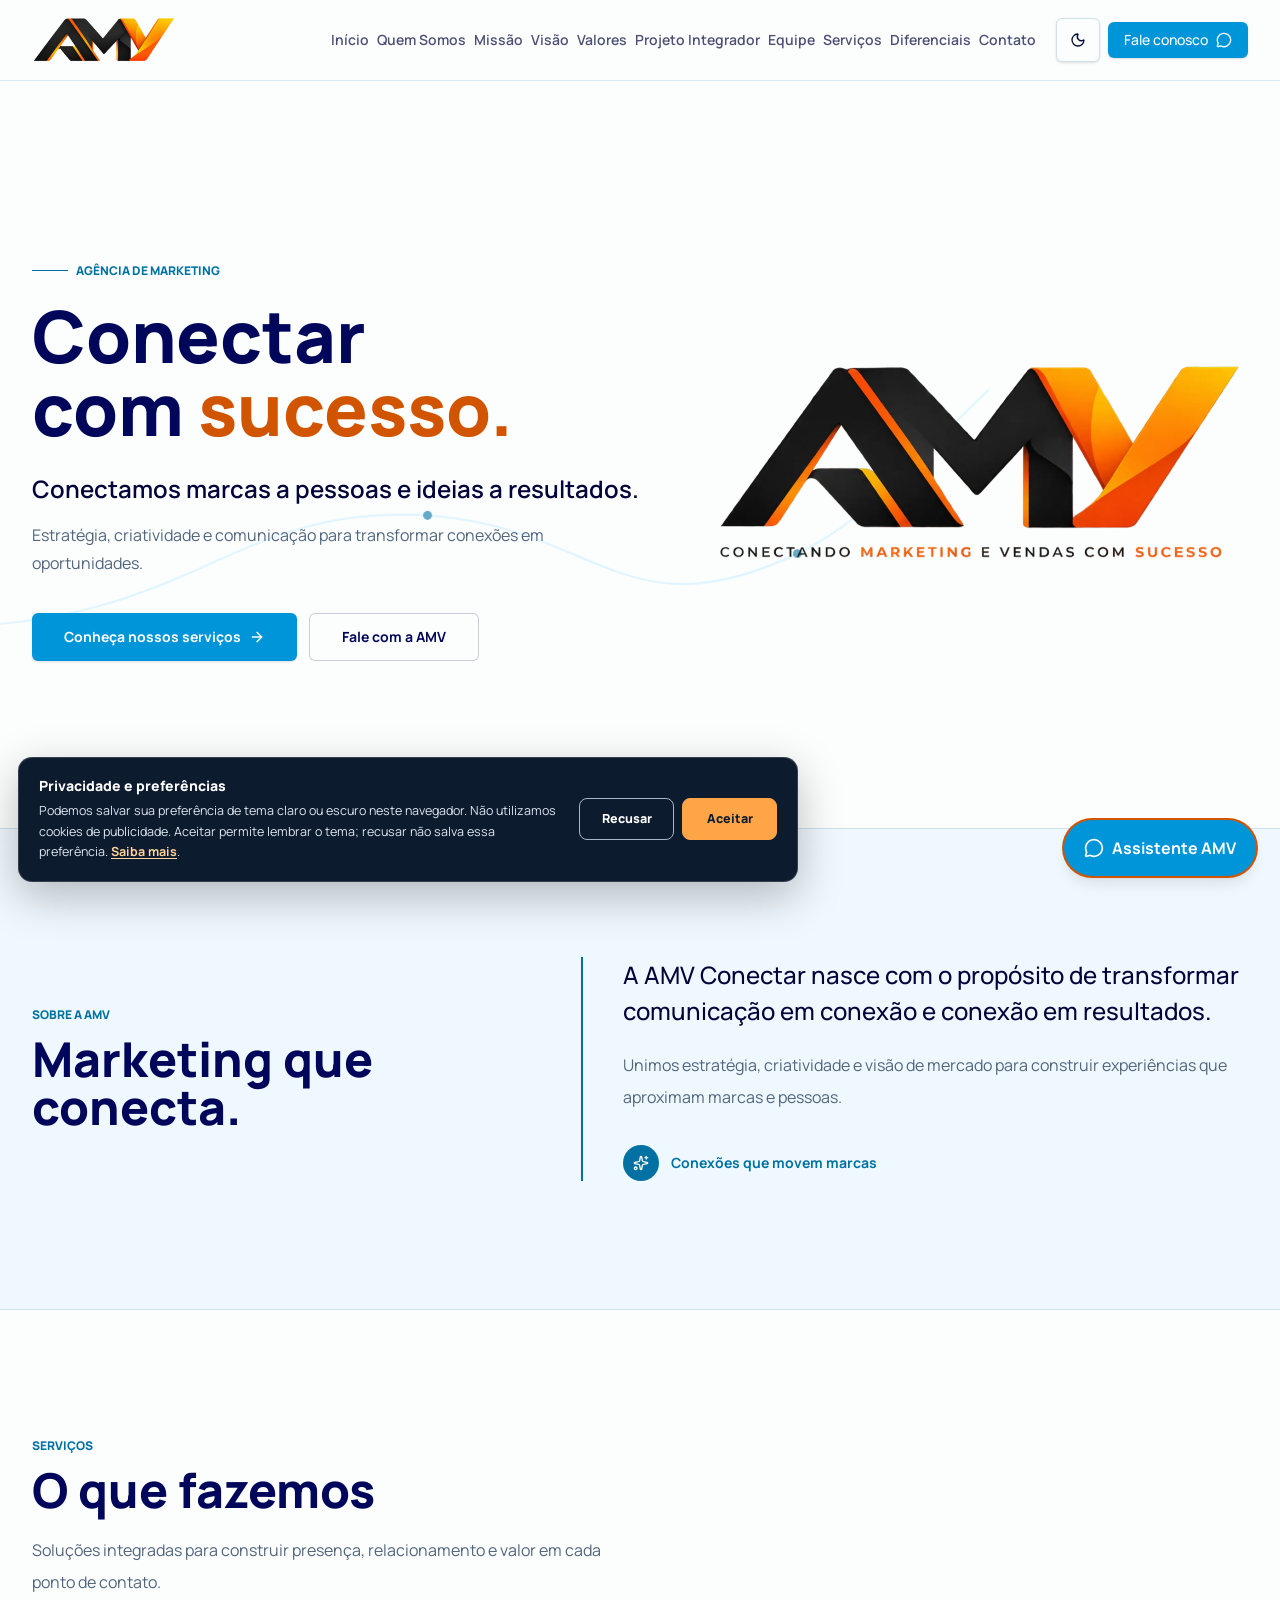
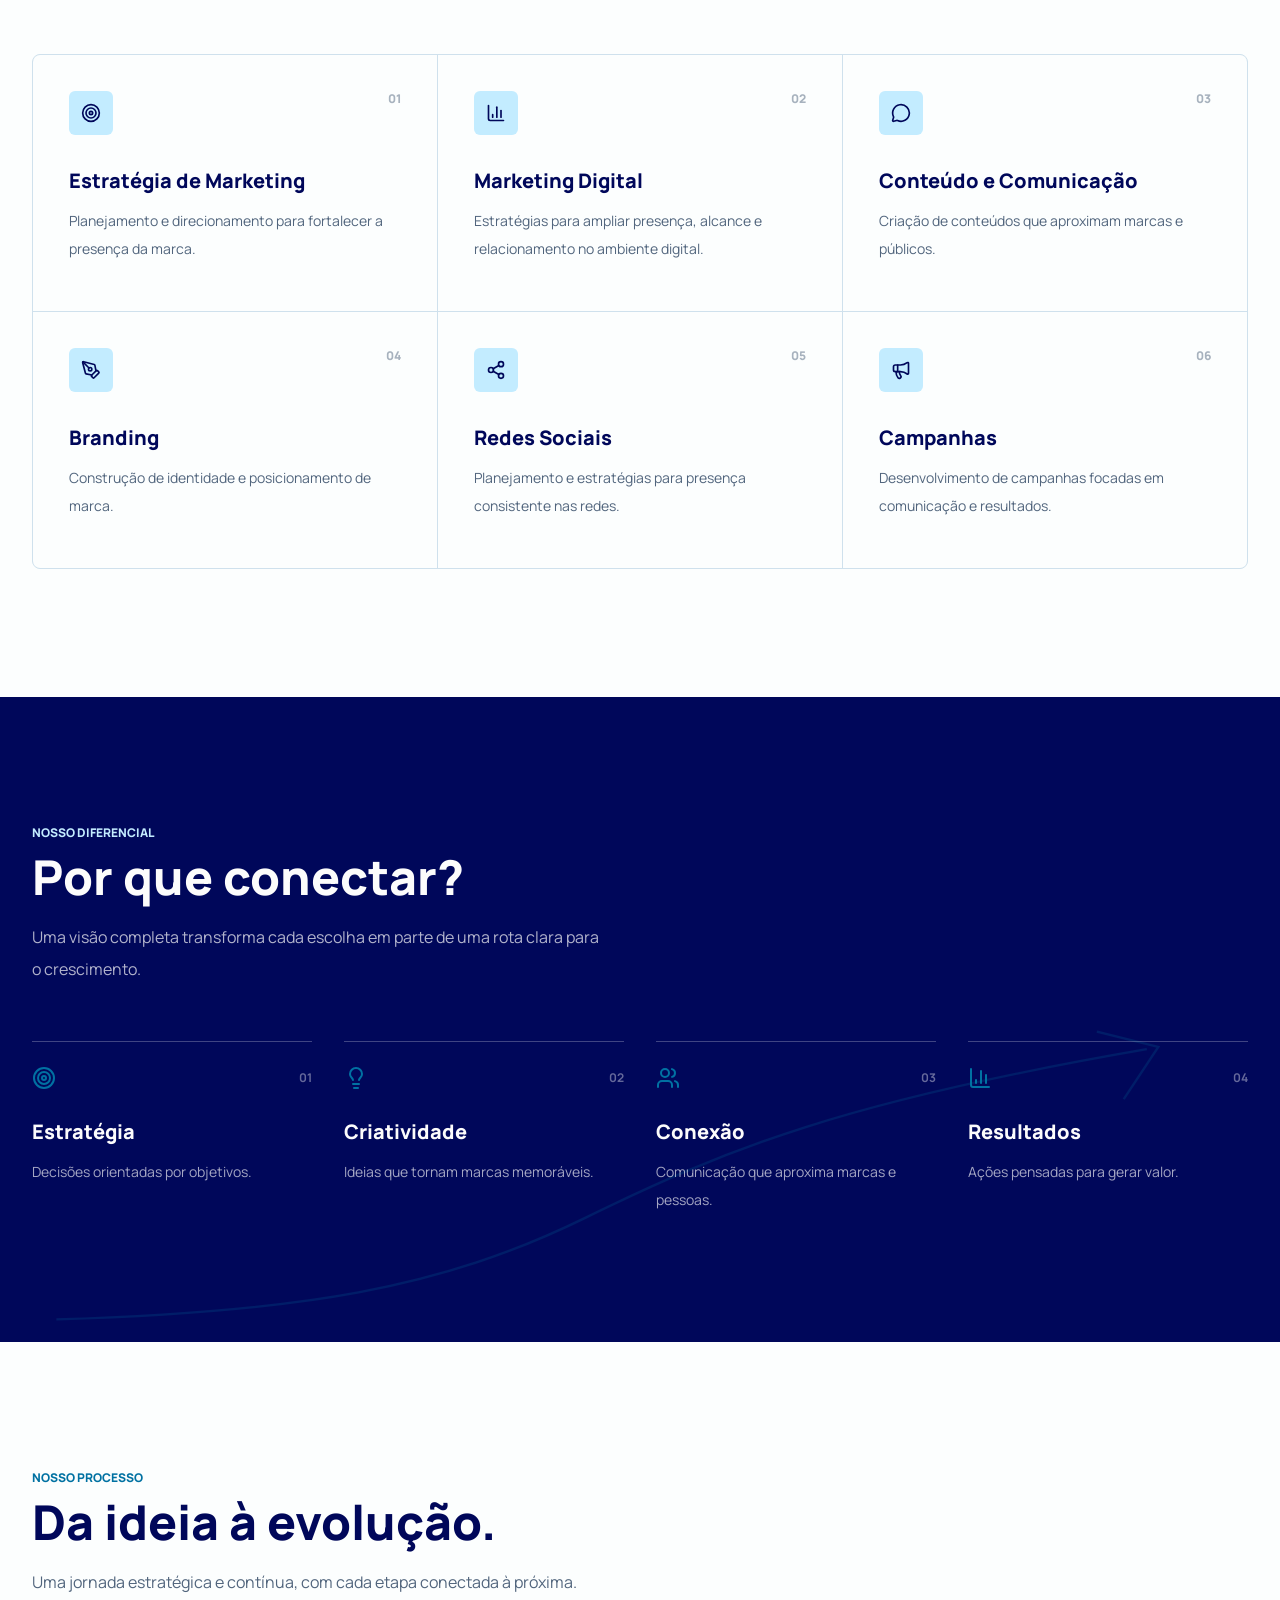
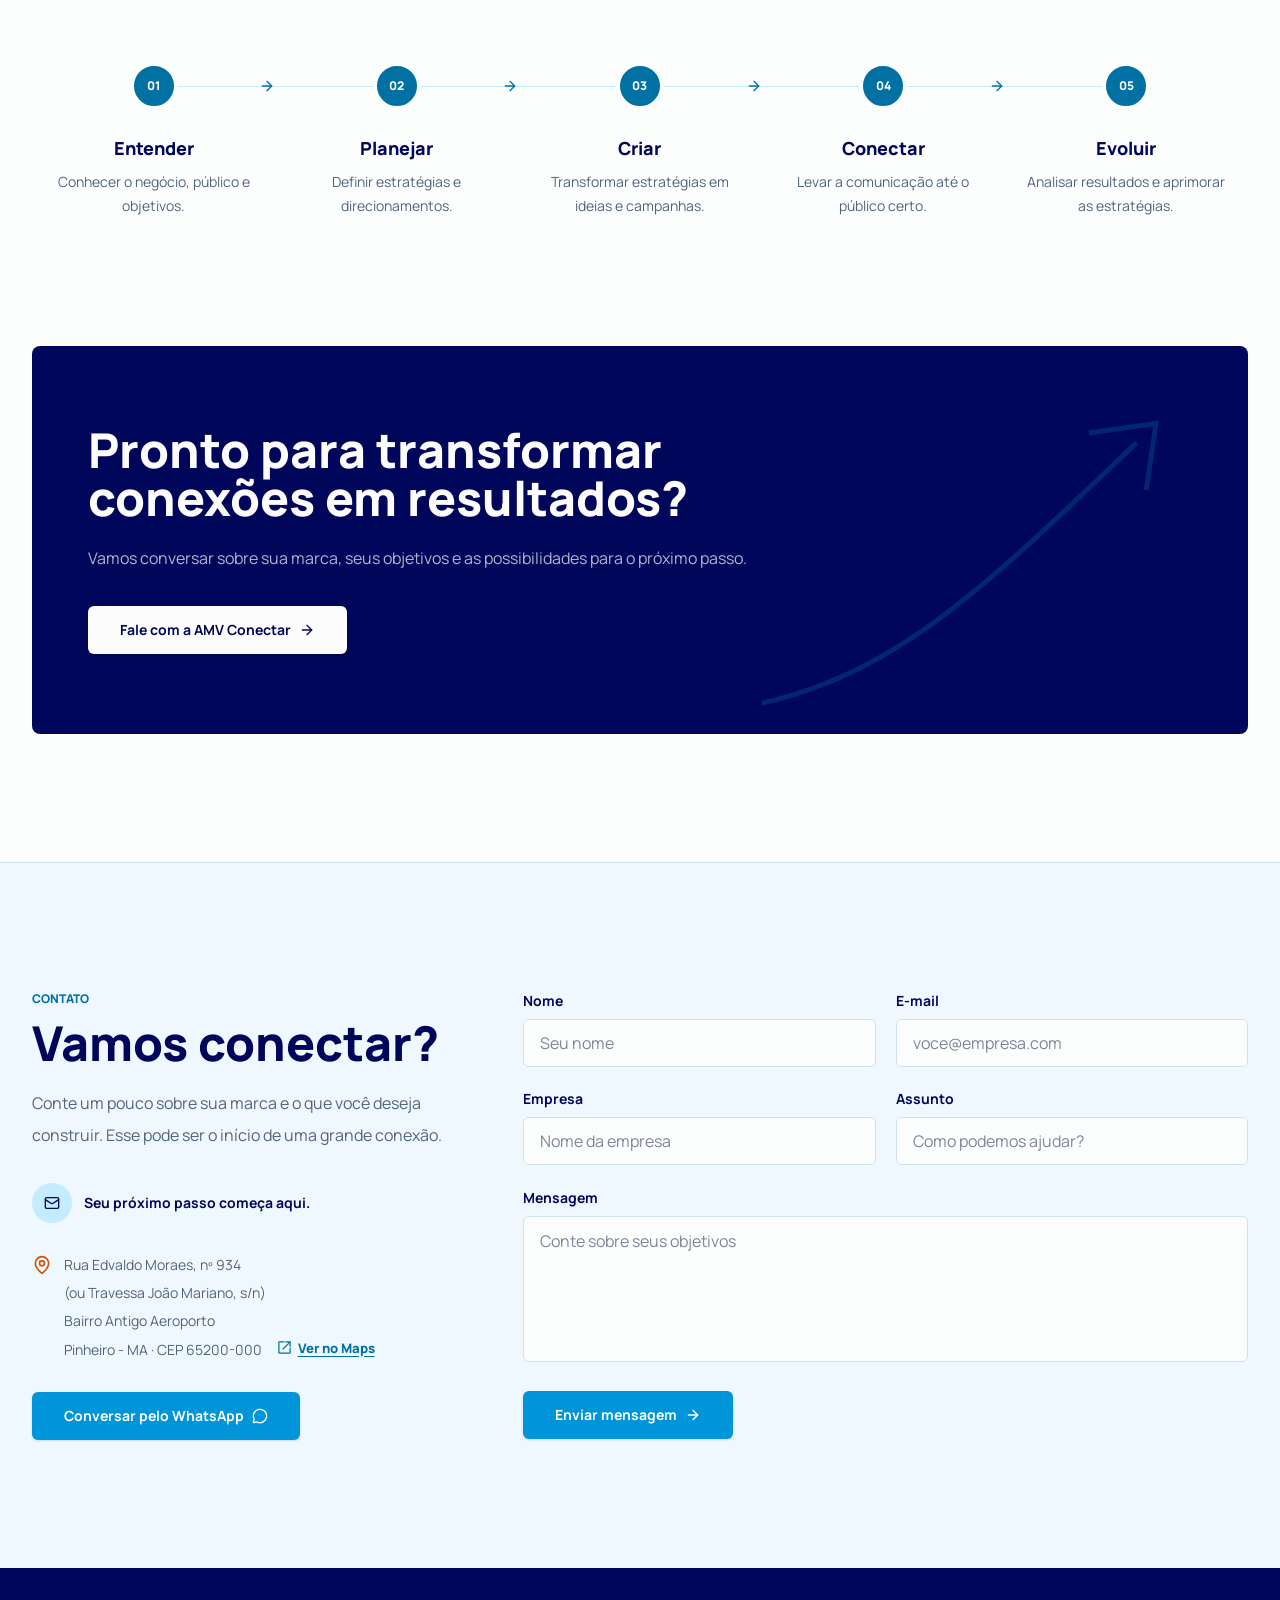
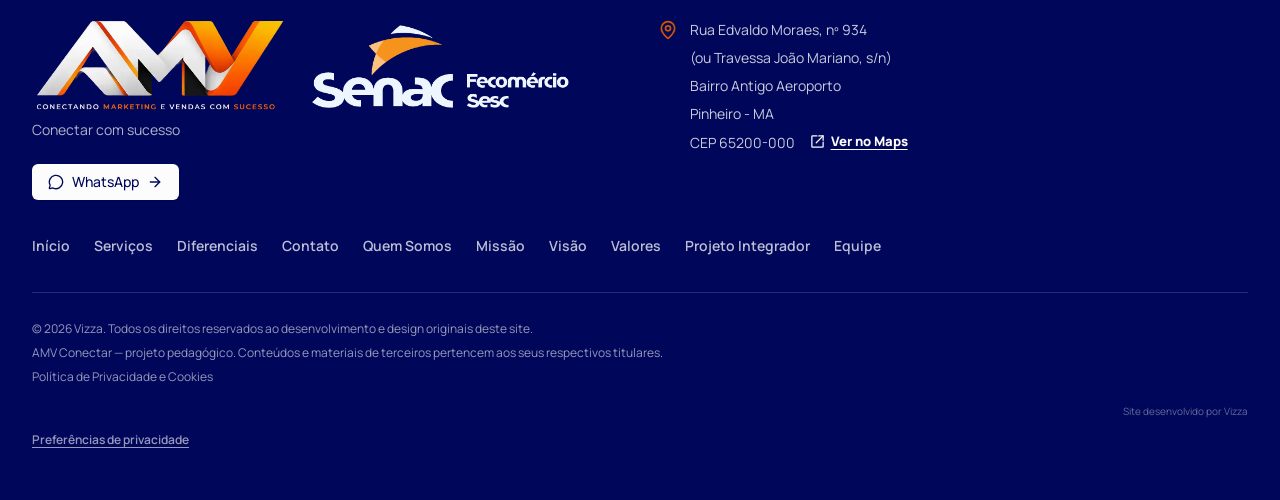
==== commit 3057a364: "fix(hero): remover seta decorativa sobre o logo AMV" ====
--- a/index.html
+++ b/index.html
@@ -1,3 +1,3 @@
 <!DOCTYPE html>
 <!DOCTYPE html>
-<html lang="pt-BR"><head><meta charset="utf-8"/><meta content="width=device-width, initial-scale=1" name="viewport"/><title>AMV Conectar | Marketing que conecta</title><meta content="AMV Conectar" name="author"/><meta content="Estratégia, criatividade e comunicação para transformar conexões em oportunidades." name="description"/><meta content="AMV Conectar | Marketing que conecta" property="og:title"/><meta content="Conectamos marcas a pessoas e ideias a resultados." property="og:description"/><meta content="website" property="og:type"/><meta content="summary_large_image" name="twitter:card"/><link href="assets/site.css" rel="stylesheet"/><link href="assets/favicon.png" rel="icon" type="image/png"/><script src="assets/theme.js?v=20261022-cookie1"></script><link rel="stylesheet" href="assets/consent.css?v=20261022-cookie1"><link rel="stylesheet" href="assets/footer-brand.css?v=4"/><link href="assets/amv-theme-brand.css?v=20261026c" rel="stylesheet"/><link href="assets/theme-motion.css?v=20261026" rel="stylesheet"/></head><body><header class="fixed inset-x-0 top-0 z-50 border-b border-border/80 bg-background/95 backdrop-blur-md"><div class="mx-auto flex h-20 max-w-7xl items-center gap-3 px-5 lg:px-8"><a aria-current="page" aria-label="AMV Conectar — início" class="shrink-0 active" data-status="active" href="index.html"><span class="amv-theme-logo amv-theme-logo--header"><img class="amv-brand-image amv-brand-image--light" src="assets/isologo-amv-claro.webp" width="1000" height="325" decoding="async" alt="AMV Conectar — isologo"/><img class="amv-brand-image amv-brand-image--dark" src="assets/isologo-amv-escuro.webp" width="1000" height="329" decoding="async" alt="AMV Conectar — isologo"/></span></a><nav aria-label="Navegação principal" class="ml-auto hidden items-center gap-2 xl:flex"><a class="text-sm font-semibold text-ink/70 hover:text-brand" href="#inicio">Início</a><a class="text-sm font-semibold text-ink/70 hover:text-brand" href="quem-somos.html">Quem Somos</a><a class="text-sm font-semibold text-ink/70 hover:text-brand" href="missao.html">Missão</a><a class="text-sm font-semibold text-ink/70 hover:text-brand" href="visao.html">Visão</a><a class="text-sm font-semibold text-ink/70 hover:text-brand" href="valores.html">Valores</a><a class="text-sm font-semibold text-ink/70 hover:text-brand" href="projeto-integrador.html">Projeto Integrador</a><a class="text-sm font-semibold text-ink/70 hover:text-brand" href="equipe.html">Equipe</a><a class="text-sm font-semibold text-ink/70 hover:text-brand" href="#servicos">Serviços</a><a class="text-sm font-semibold text-ink/70 hover:text-brand" href="#diferenciais">Diferenciais</a><a class="text-sm font-semibold text-ink/70 hover:text-brand" href="#contato">Contato</a></nav><div class="ml-auto flex shrink-0 items-center gap-2 xl:ml-2"><button aria-label="Ativar modo escuro" aria-pressed="false" class="inline-flex items-center justify-center gap-2 whitespace-nowrap rounded-md text-sm font-medium cursor-pointer transition-colors focus-visible:outline-none focus-visible:ring-1 focus-visible:ring-ring disabled:pointer-events-none disabled:opacity-50 disabled:cursor-not-allowed [&amp;_svg]:pointer-events-none [&amp;_svg]:size-4 [&amp;_svg]:shrink-0 border border-input bg-background shadow-sm hover:bg-accent hover:text-accent-foreground size-11 touch-manipulation select-none" data-action="theme" title="Ativar modo escuro" type="button"><svg aria-hidden="true" class="lucide lucide-moon size-5" fill="none" height="24" stroke="currentColor" stroke-linecap="round" stroke-linejoin="round" stroke-width="2" viewbox="0 0 24 24" width="24" xmlns="http://www.w3.org/2000/svg"><path d="M20.985 12.486a9 9 0 1 1-9.473-9.472c.405-.022.617.46.402.803a6 6 0 0 0 8.268 8.268c.344-.215.825-.004.803.401"></path></svg></button><a class="items-center justify-center gap-2 whitespace-nowrap rounded-md text-sm font-medium cursor-pointer transition-colors focus-visible:outline-none focus-visible:ring-1 focus-visible:ring-ring disabled:pointer-events-none disabled:opacity-50 disabled:cursor-not-allowed [&amp;_svg]:pointer-events-none [&amp;_svg]:size-4 [&amp;_svg]:shrink-0 bg-primary text-primary-foreground shadow-sm hover:-translate-y-0.5 hover:bg-primary/90 hover:shadow-lg h-9 px-4 py-2 hidden md:inline-flex" href="https://wa.me/5598984833670" rel="noopener noreferrer" target="_blank">Fale conosco <svg aria-hidden="true" class="lucide lucide-message-circle" fill="none" height="24" stroke="currentColor" stroke-linecap="round" stroke-linejoin="round" stroke-width="2" viewbox="0 0 24 24" width="24" xmlns="http://www.w3.org/2000/svg"><path d="M2.992 16.342a2 2 0 0 1 .094 1.167l-1.065 3.29a1 1 0 0 0 1.236 1.168l3.413-.998a2 2 0 0 1 1.099.092 10 10 0 1 0-4.777-4.719"></path></svg></a><button aria-controls="amv-mobile-menu" aria-expanded="false" aria-label="Abrir menu" class="inline-flex items-center justify-center gap-2 whitespace-nowrap rounded-md text-sm font-medium cursor-pointer transition-colors focus-visible:outline-none focus-visible:ring-1 focus-visible:ring-ring disabled:pointer-events-none disabled:opacity-50 disabled:cursor-not-allowed [&amp;_svg]:pointer-events-none [&amp;_svg]:size-4 [&amp;_svg]:shrink-0 hover:bg-accent hover:text-accent-foreground h-9 w-9 xl:hidden" data-action="menu"><svg aria-hidden="true" class="lucide lucide-menu" fill="none" height="24" stroke="currentColor" stroke-linecap="round" stroke-linejoin="round" stroke-width="2" viewbox="0 0 24 24" width="24" xmlns="http://www.w3.org/2000/svg"><path d="M4 5h16"></path><path d="M4 12h16"></path><path d="M4 19h16"></path></svg></button></div></div><nav aria-label="Navegação móvel" class="max-h-[calc(100dvh-5rem)] overflow-y-auto border-t border-border bg-background px-5 py-3 xl:hidden" data-tsd-source="/src/components/amv/site-shell.tsx:61:20" hidden="" id="amv-mobile-menu"><a class="flex min-h-11 items-center border-b border-border text-sm font-bold text-brand-deep" data-tsd-source="/src/components/amv/site-shell.tsx:62:9" href="#inicio">Início<svg aria-hidden="true" class="lucide lucide-chevron-right ml-auto size-4 text-brand" data-tsd-source="/src/components/amv/site-shell.tsx:62:178" fill="none" height="24" stroke="currentColor" stroke-linecap="round" stroke-linejoin="round" stroke-width="2" viewbox="0 0 24 24" width="24" xmlns="http://www.w3.org/2000/svg"><path d="m9 18 6-6-6-6"></path></svg></a><a class="flex min-h-11 items-center border-b border-border text-sm font-bold text-brand-deep" data-tsd-source="/src/components/amv/site-shell.tsx:63:52" href="quem-somos.html">Quem Somos<svg aria-hidden="true" class="lucide lucide-chevron-right ml-auto size-4 text-brand" data-tsd-source="/src/components/amv/site-shell.tsx:63:262" fill="none" height="24" stroke="currentColor" stroke-linecap="round" stroke-linejoin="round" stroke-width="2" viewbox="0 0 24 24" width="24" xmlns="http://www.w3.org/2000/svg"><path d="m9 18 6-6-6-6"></path></svg></a><a class="flex min-h-11 items-center border-b border-border text-sm font-bold text-brand-deep" data-tsd-source="/src/components/amv/site-shell.tsx:63:52" href="missao.html">Missão<svg aria-hidden="true" class="lucide lucide-chevron-right ml-auto size-4 text-brand" data-tsd-source="/src/components/amv/site-shell.tsx:63:262" fill="none" height="24" stroke="currentColor" stroke-linecap="round" stroke-linejoin="round" stroke-width="2" viewbox="0 0 24 24" width="24" xmlns="http://www.w3.org/2000/svg"><path d="m9 18 6-6-6-6"></path></svg></a><a class="flex min-h-11 items-center border-b border-border text-sm font-bold text-brand-deep" data-tsd-source="/src/components/amv/site-shell.tsx:63:52" href="visao.html">Visão<svg aria-hidden="true" class="lucide lucide-chevron-right ml-auto size-4 text-brand" data-tsd-source="/src/components/amv/site-shell.tsx:63:262" fill="none" height="24" stroke="currentColor" stroke-linecap="round" stroke-linejoin="round" stroke-width="2" viewbox="0 0 24 24" width="24" xmlns="http://www.w3.org/2000/svg"><path d="m9 18 6-6-6-6"></path></svg></a><a class="flex min-h-11 items-center border-b border-border text-sm font-bold text-brand-deep" data-tsd-source="/src/components/amv/site-shell.tsx:63:52" href="valores.html">Valores<svg aria-hidden="true" class="lucide lucide-chevron-right ml-auto size-4 text-brand" data-tsd-source="/src/components/amv/site-shell.tsx:63:262" fill="none" height="24" stroke="currentColor" stroke-linecap="round" stroke-linejoin="round" stroke-width="2" viewbox="0 0 24 24" width="24" xmlns="http://www.w3.org/2000/svg"><path d="m9 18 6-6-6-6"></path></svg></a><a class="flex min-h-11 items-center border-b border-border text-sm font-bold text-brand-deep" data-tsd-source="/src/components/amv/site-shell.tsx:63:52" href="projeto-integrador.html">Projeto Integrador<svg aria-hidden="true" class="lucide lucide-chevron-right ml-auto size-4 text-brand" data-tsd-source="/src/components/amv/site-shell.tsx:63:262" fill="none" height="24" stroke="currentColor" stroke-linecap="round" stroke-linejoin="round" stroke-width="2" viewbox="0 0 24 24" width="24" xmlns="http://www.w3.org/2000/svg"><path d="m9 18 6-6-6-6"></path></svg></a><a class="flex min-h-11 items-center border-b border-border text-sm font-bold text-brand-deep" href="equipe.html">Equipe<svg aria-hidden="true" class="lucide lucide-chevron-right ml-auto size-4 text-brand" fill="none" height="24" stroke="currentColor" stroke-linecap="round" stroke-linejoin="round" stroke-width="2" viewbox="0 0 24 24" xmlns="http://www.w3.org/2000/svg"><path d="m9 18 6-6-6-6"></path></svg></a><a class="flex min-h-11 items-center border-b border-border text-sm font-bold text-brand-deep" data-tsd-source="/src/components/amv/site-shell.tsx:64:53" href="#servicos">Serviços<svg aria-hidden="true" class="lucide lucide-chevron-right ml-auto size-4 text-brand" data-tsd-source="/src/components/amv/site-shell.tsx:64:226" fill="none" height="24" stroke="currentColor" stroke-linecap="round" stroke-linejoin="round" stroke-width="2" viewbox="0 0 24 24" width="24" xmlns="http://www.w3.org/2000/svg"><path d="m9 18 6-6-6-6"></path></svg></a><a class="flex min-h-11 items-center border-b border-border text-sm font-bold text-brand-deep" data-tsd-source="/src/components/amv/site-shell.tsx:64:53" href="#diferenciais">Diferenciais<svg aria-hidden="true" class="lucide lucide-chevron-right ml-auto size-4 text-brand" data-tsd-source="/src/components/amv/site-shell.tsx:64:226" fill="none" height="24" stroke="currentColor" stroke-linecap="round" stroke-linejoin="round" stroke-width="2" viewbox="0 0 24 24" width="24" xmlns="http://www.w3.org/2000/svg"><path d="m9 18 6-6-6-6"></path></svg></a><a class="flex min-h-11 items-center border-b border-border text-sm font-bold text-brand-deep" data-tsd-source="/src/components/amv/site-shell.tsx:64:53" href="#contato">Contato<svg aria-hidden="true" class="lucide lucide-chevron-right ml-auto size-4 text-brand" data-tsd-source="/src/components/amv/site-shell.tsx:64:226" fill="none" height="24" stroke="currentColor" stroke-linecap="round" stroke-linejoin="round" stroke-width="2" viewbox="0 0 24 24" width="24" xmlns="http://www.w3.org/2000/svg"><path d="m9 18 6-6-6-6"></path></svg></a><button aria-pressed="false" class="flex min-h-11 w-full items-center border-b border-border text-sm font-bold text-brand-deep" data-action="theme" data-tsd-source="/src/components/amv/site-shell.tsx:65:9" type="button">Ativar modo escuro<svg aria-hidden="true" class="lucide lucide-moon ml-auto size-4 text-brand" data-tsd-source="/src/components/amv/site-shell.tsx:65:283" fill="none" height="24" stroke="currentColor" stroke-linecap="round" stroke-linejoin="round" stroke-width="2" viewbox="0 0 24 24" width="24" xmlns="http://www.w3.org/2000/svg"><path d="M20.985 12.486a9 9 0 1 1-9.473-9.472c.405-.022.617.46.402.803a6 6 0 0 0 8.268 8.268c.344-.215.825-.004.803.401"></path></svg></button><a class="inline-flex items-center justify-center gap-2 whitespace-nowrap cursor-pointer transition-colors focus-visible:outline-none focus-visible:ring-1 focus-visible:ring-ring disabled:pointer-events-none disabled:opacity-50 disabled:cursor-not-allowed [&amp;_svg]:pointer-events-none [&amp;_svg]:size-4 [&amp;_svg]:shrink-0 bg-primary text-primary-foreground shadow-sm hover:-translate-y-0.5 hover:bg-primary/90 hover:shadow-lg h-12 rounded-md px-6 text-sm font-bold sm:px-8 my-3 w-full" data-tsd-source="/src/components/amv/site-shell.tsx:20:10" href="https://wa.me/5598984833670" rel="noopener noreferrer" target="_blank">Fale conosco <svg aria-hidden="true" class="lucide lucide-message-circle" data-tsd-source="/src/components/amv/site-shell.tsx:66:100" fill="none" height="24" stroke="currentColor" stroke-linecap="round" stroke-linejoin="round" stroke-width="2" viewbox="0 0 24 24" width="24" xmlns="http://www.w3.org/2000/svg"><path d="M2.992 16.342a2 2 0 0 1 .094 1.167l-1.065 3.29a1 1 0 0 0 1.236 1.168l3.413-.998a2 2 0 0 1 1.099.092 10 10 0 1 0-4.777-4.719"></path></svg></a></nav></header><main class="overflow-hidden bg-background text-foreground"><section class="relative flex min-h-[92vh] scroll-mt-20 items-center pt-24" id="inicio"><div aria-hidden="true" class="pointer-events-none absolute inset-0 opacity-60"><svg class="h-full w-full" fill="none" viewbox="0 0 1440 820"><path class="route-draw text-brand-soft" d="M-80 650C220 650 257 510 481 524C669 536 703 660 897 567C1066 486 1132 258 1482 192" stroke="currentColor" stroke-width="2"></path><circle class="fill-brand" cx="481" cy="524" r="5"></circle><circle class="fill-brand" cx="897" cy="567" r="5"></circle></svg></div><div class="relative mx-auto grid w-full max-w-7xl items-center gap-12 px-5 py-14 lg:grid-cols-[1.08fr_.92fr] lg:px-8 lg:py-20"><div class="rise-in max-w-3xl"><p class="mb-5 flex items-center gap-2 text-xs font-extrabold uppercase text-brand"><span class="h-px w-9 bg-brand"></span> Agência de marketing</p><h1 class="text-5xl font-extrabold leading-[1.02] text-brand-deep sm:text-6xl lg:text-7xl">Conectar<br/>com <span class="text-brand-orange">sucesso.</span></h1><p class="mt-7 max-w-2xl text-xl font-semibold leading-8 text-ink sm:text-2xl">Conectamos marcas a pessoas e ideias a resultados.</p><p class="mt-4 max-w-xl text-base leading-7 text-muted-foreground">Estratégia, criatividade e comunicação para transformar conexões em oportunidades.</p><div class="mt-9 flex flex-col gap-3 sm:flex-row"><a class="inline-flex items-center justify-center gap-2 whitespace-nowrap cursor-pointer transition-colors focus-visible:outline-none focus-visible:ring-1 focus-visible:ring-ring disabled:pointer-events-none disabled:opacity-50 disabled:cursor-not-allowed [&amp;_svg]:pointer-events-none [&amp;_svg]:size-4 [&amp;_svg]:shrink-0 bg-primary text-primary-foreground shadow-sm hover:-translate-y-0.5 hover:bg-primary/90 hover:shadow-lg h-12 rounded-md px-6 text-sm font-bold sm:px-8" href="#servicos">Conheça nossos serviços <svg aria-hidden="true" class="lucide lucide-arrow-right" fill="none" height="24" stroke="currentColor" stroke-linecap="round" stroke-linejoin="round" stroke-width="2" viewbox="0 0 24 24" width="24" xmlns="http://www.w3.org/2000/svg"><path d="M5 12h14"></path><path d="m12 5 7 7-7 7"></path></svg></a><a class="inline-flex items-center justify-center gap-2 whitespace-nowrap cursor-pointer transition-colors focus-visible:outline-none focus-visible:ring-1 focus-visible:ring-ring disabled:pointer-events-none disabled:opacity-50 disabled:cursor-not-allowed [&amp;_svg]:pointer-events-none [&amp;_svg]:size-4 [&amp;_svg]:shrink-0 border border-brand-deep/20 bg-background text-brand-deep hover:border-brand hover:bg-brand-soft/50 h-12 rounded-md px-6 text-sm font-bold sm:px-8" href="https://wa.me/5598984833670" rel="noopener noreferrer" target="_blank">Fale com a AMV</a></div></div><div class="relative mx-auto w-full max-w-xl lg:justify-self-end"><div class="absolute -inset-5 -z-10 rounded-full border border-brand-soft sm:-inset-10"></div><span class="amv-theme-logo amv-theme-logo--hero"><img class="amv-brand-image amv-brand-image--light" src="assets/amv-marca-claro.webp" width="980" height="383" decoding="async" alt="AMV — Conectando Marketing e Vendas com Sucesso"/><img class="amv-brand-image amv-brand-image--dark" src="assets/amv-marca-escuro.webp" width="967" height="370" decoding="async" alt="AMV — Conectando Marketing e Vendas com Sucesso"/></span><svg aria-hidden="true" class="route-float absolute -bottom-8 -right-5 z-0 w-2/3 text-brand sm:-right-14" fill="none" viewbox="0 0 420 170"><path d="M12 150C112 150 180 121 245 69L343 21" stroke="currentColor" stroke-linecap="round" stroke-width="10"></path><path d="M315 14L362 12L345 57" stroke="currentColor" stroke-linecap="round" stroke-linejoin="round" stroke-width="10"></path></svg></div></div></section><section class="scroll-mt-20 border-y border-border bg-surface-blue py-24 sm:py-32" id="sobre"><div class="mx-auto grid max-w-7xl gap-14 px-5 lg:grid-cols-[.85fr_1.15fr] lg:items-center lg:px-8"><div class="max-w-2xl"><p class="text-xs font-extrabold uppercase text-brand">Sobre a AMV</p><h2 class="mt-3 text-3xl font-extrabold text-brand-deep sm:text-5xl">Marketing que conecta.</h2></div><div class="relative border-l-2 border-brand pl-7 sm:pl-10"><p class="text-xl font-medium leading-9 text-ink sm:text-2xl">A AMV Conectar nasce com o propósito de transformar comunicação em conexão e conexão em resultados.</p><p class="mt-5 text-base leading-8 text-muted-foreground">Unimos estratégia, criatividade e visão de mercado para construir experiências que aproximam marcas e pessoas.</p><div class="mt-8 flex items-center gap-3 text-sm font-bold text-brand"><span class="grid size-9 place-items-center rounded-full bg-brand text-on-panel"><svg aria-hidden="true" class="lucide lucide-sparkles size-4" fill="none" height="24" stroke="currentColor" stroke-linecap="round" stroke-linejoin="round" stroke-width="2" viewbox="0 0 24 24" width="24" xmlns="http://www.w3.org/2000/svg"><path d="M11.017 2.814a1 1 0 0 1 1.966 0l1.051 5.558a2 2 0 0 0 1.594 1.594l5.558 1.051a1 1 0 0 1 0 1.966l-5.558 1.051a2 2 0 0 0-1.594 1.594l-1.051 5.558a1 1 0 0 1-1.966 0l-1.051-5.558a2 2 0 0 0-1.594-1.594l-5.558-1.051a1 1 0 0 1 0-1.966l5.558-1.051a2 2 0 0 0 1.594-1.594z"></path><path d="M20 2v4"></path><path d="M22 4h-4"></path><circle cx="4" cy="20" r="2"></circle></svg></span>Conexões que movem marcas</div></div></div></section><section class="scroll-mt-20 py-24 sm:py-32" id="servicos"><div class="mx-auto max-w-7xl px-5 lg:px-8"><div class="max-w-2xl"><p class="text-xs font-extrabold uppercase text-brand">Serviços</p><h2 class="mt-3 text-3xl font-extrabold text-brand-deep sm:text-5xl">O que fazemos</h2><p class="mt-5 max-w-xl text-base leading-8 text-muted-foreground">Soluções integradas para construir presença, relacionamento e valor em cada ponto de contato.</p></div><div class="mt-14 grid gap-px overflow-hidden rounded-lg border border-border bg-border sm:grid-cols-2 lg:grid-cols-3"><article class="group min-h-64 bg-background p-7 transition-all duration-300 hover:-translate-y-1 hover:bg-surface-blue sm:p-9"><div class="flex items-start justify-between"><span class="grid size-11 place-items-center rounded-md bg-brand-soft text-brand-deep"><svg aria-hidden="true" class="lucide lucide-target size-5" fill="none" height="24" stroke="currentColor" stroke-linecap="round" stroke-linejoin="round" stroke-width="2" viewbox="0 0 24 24" width="24" xmlns="http://www.w3.org/2000/svg"><circle cx="12" cy="12" r="10"></circle><circle cx="12" cy="12" r="6"></circle><circle cx="12" cy="12" r="2"></circle></svg></span><span class="text-xs font-extrabold text-muted-foreground/50">01</span></div><h3 class="mt-8 text-xl font-extrabold text-brand-deep">Estratégia de Marketing</h3><p class="mt-3 text-sm leading-7 text-muted-foreground">Planejamento e direcionamento para fortalecer a presença da marca.</p></article><article class="group min-h-64 bg-background p-7 transition-all duration-300 hover:-translate-y-1 hover:bg-surface-blue sm:p-9"><div class="flex items-start justify-between"><span class="grid size-11 place-items-center rounded-md bg-brand-soft text-brand-deep"><svg aria-hidden="true" class="lucide lucide-chart-column size-5" fill="none" height="24" stroke="currentColor" stroke-linecap="round" stroke-linejoin="round" stroke-width="2" viewbox="0 0 24 24" width="24" xmlns="http://www.w3.org/2000/svg"><path d="M3 3v16a2 2 0 0 0 2 2h16"></path><path d="M18 17V9"></path><path d="M13 17V5"></path><path d="M8 17v-3"></path></svg></span><span class="text-xs font-extrabold text-muted-foreground/50">02</span></div><h3 class="mt-8 text-xl font-extrabold text-brand-deep">Marketing Digital</h3><p class="mt-3 text-sm leading-7 text-muted-foreground">Estratégias para ampliar presença, alcance e relacionamento no ambiente digital.</p></article><article class="group min-h-64 bg-background p-7 transition-all duration-300 hover:-translate-y-1 hover:bg-surface-blue sm:p-9"><div class="flex items-start justify-between"><span class="grid size-11 place-items-center rounded-md bg-brand-soft text-brand-deep"><svg aria-hidden="true" class="lucide lucide-message-circle size-5" fill="none" height="24" stroke="currentColor" stroke-linecap="round" stroke-linejoin="round" stroke-width="2" viewbox="0 0 24 24" width="24" xmlns="http://www.w3.org/2000/svg"><path d="M2.992 16.342a2 2 0 0 1 .094 1.167l-1.065 3.29a1 1 0 0 0 1.236 1.168l3.413-.998a2 2 0 0 1 1.099.092 10 10 0 1 0-4.777-4.719"></path></svg></span><span class="text-xs font-extrabold text-muted-foreground/50">03</span></div><h3 class="mt-8 text-xl font-extrabold text-brand-deep">Conteúdo e Comunicação</h3><p class="mt-3 text-sm leading-7 text-muted-foreground">Criação de conteúdos que aproximam marcas e públicos.</p></article><article class="group min-h-64 bg-background p-7 transition-all duration-300 hover:-translate-y-1 hover:bg-surface-blue sm:p-9"><div class="flex items-start justify-between"><span class="grid size-11 place-items-center rounded-md bg-brand-soft text-brand-deep"><svg aria-hidden="true" class="lucide lucide-pen-tool size-5" fill="none" height="24" stroke="currentColor" stroke-linecap="round" stroke-linejoin="round" stroke-width="2" viewbox="0 0 24 24" width="24" xmlns="http://www.w3.org/2000/svg"><path d="M15.707 21.293a1 1 0 0 1-1.414 0l-1.586-1.586a1 1 0 0 1 0-1.414l5.586-5.586a1 1 0 0 1 1.414 0l1.586 1.586a1 1 0 0 1 0 1.414z"></path><path d="m18 13-1.375-6.874a1 1 0 0 0-.746-.776L3.235 2.028a1 1 0 0 0-1.207 1.207L5.35 15.879a1 1 0 0 0 .776.746L13 18"></path><path d="m2.3 2.3 7.286 7.286"></path><circle cx="11" cy="11" r="2"></circle></svg></span><span class="text-xs font-extrabold text-muted-foreground/50">04</span></div><h3 class="mt-8 text-xl font-extrabold text-brand-deep">Branding</h3><p class="mt-3 text-sm leading-7 text-muted-foreground">Construção de identidade e posicionamento de marca.</p></article><article class="group min-h-64 bg-background p-7 transition-all duration-300 hover:-translate-y-1 hover:bg-surface-blue sm:p-9"><div class="flex items-start justify-between"><span class="grid size-11 place-items-center rounded-md bg-brand-soft text-brand-deep"><svg aria-hidden="true" class="lucide lucide-share2 lucide-share-2 size-5" fill="none" height="24" stroke="currentColor" stroke-linecap="round" stroke-linejoin="round" stroke-width="2" viewbox="0 0 24 24" width="24" xmlns="http://www.w3.org/2000/svg"><circle cx="18" cy="5" r="3"></circle><circle cx="6" cy="12" r="3"></circle><circle cx="18" cy="19" r="3"></circle><line x1="8.59" x2="15.42" y1="13.51" y2="17.49"></line><line x1="15.41" x2="8.59" y1="6.51" y2="10.49"></line></svg></span><span class="text-xs font-extrabold text-muted-foreground/50">05</span></div><h3 class="mt-8 text-xl font-extrabold text-brand-deep">Redes Sociais</h3><p class="mt-3 text-sm leading-7 text-muted-foreground">Planejamento e estratégias para presença consistente nas redes.</p></article><article class="group min-h-64 bg-background p-7 transition-all duration-300 hover:-translate-y-1 hover:bg-surface-blue sm:p-9"><div class="flex items-start justify-between"><span class="grid size-11 place-items-center rounded-md bg-brand-soft text-brand-deep"><svg aria-hidden="true" class="lucide lucide-megaphone size-5" fill="none" height="24" stroke="currentColor" stroke-linecap="round" stroke-linejoin="round" stroke-width="2" viewbox="0 0 24 24" width="24" xmlns="http://www.w3.org/2000/svg"><path d="M11 6a13 13 0 0 0 8.4-2.8A1 1 0 0 1 21 4v12a1 1 0 0 1-1.6.8A13 13 0 0 0 11 14H5a2 2 0 0 1-2-2V8a2 2 0 0 1 2-2z"></path><path d="M6 14a12 12 0 0 0 2.4 7.2 2 2 0 0 0 3.2-2.4A8 8 0 0 1 10 14"></path><path d="M8 6v8"></path></svg></span><span class="text-xs font-extrabold text-muted-foreground/50">06</span></div><h3 class="mt-8 text-xl font-extrabold text-brand-deep">Campanhas</h3><p class="mt-3 text-sm leading-7 text-muted-foreground">Desenvolvimento de campanhas focadas em comunicação e resultados.</p></article></div></div></section><section class="relative scroll-mt-20 overflow-hidden bg-brand-panel py-24 sm:py-32" id="diferenciais"><svg aria-hidden="true" class="pointer-events-none absolute inset-x-0 bottom-0 h-1/2 w-full text-brand/20" fill="none" viewbox="0 0 1440 420"><path d="M-40 390C280 380 460 350 648 258C832 168 985 106 1380 38" stroke="currentColor" stroke-width="3"></path><path d="M1315 15L1395 35L1350 103" stroke="currentColor" stroke-width="3"></path></svg><div class="relative mx-auto max-w-7xl px-5 lg:px-8"><div class="max-w-2xl"><p class="text-xs font-extrabold uppercase text-brand-soft">Nosso diferencial</p><h2 class="mt-3 text-3xl font-extrabold text-on-panel sm:text-5xl">Por que conectar?</h2><p class="mt-5 max-w-xl text-base leading-8 text-on-panel/70">Uma visão completa transforma cada escolha em parte de uma rota clara para o crescimento.</p></div><div class="mt-14 grid gap-8 sm:grid-cols-2 lg:grid-cols-4"><article class="border-t border-on-panel/25 pt-6"><div class="flex items-center justify-between"><svg aria-hidden="true" class="lucide lucide-target size-6 text-brand" fill="none" height="24" stroke="currentColor" stroke-linecap="round" stroke-linejoin="round" stroke-width="2" viewbox="0 0 24 24" width="24" xmlns="http://www.w3.org/2000/svg"><circle cx="12" cy="12" r="10"></circle><circle cx="12" cy="12" r="6"></circle><circle cx="12" cy="12" r="2"></circle></svg><span class="text-xs font-bold text-on-panel/40">01</span></div><h3 class="mt-7 text-xl font-extrabold text-on-panel">Estratégia</h3><p class="mt-3 text-sm leading-7 text-on-panel/65">Decisões orientadas por objetivos.</p></article><article class="border-t border-on-panel/25 pt-6"><div class="flex items-center justify-between"><svg aria-hidden="true" class="lucide lucide-lightbulb size-6 text-brand" fill="none" height="24" stroke="currentColor" stroke-linecap="round" stroke-linejoin="round" stroke-width="2" viewbox="0 0 24 24" width="24" xmlns="http://www.w3.org/2000/svg"><path d="M15 14c.2-1 .7-1.7 1.5-2.5 1-.9 1.5-2.2 1.5-3.5A6 6 0 0 0 6 8c0 1 .2 2.2 1.5 3.5.7.7 1.3 1.5 1.5 2.5"></path><path d="M9 18h6"></path><path d="M10 22h4"></path></svg><span class="text-xs font-bold text-on-panel/40">02</span></div><h3 class="mt-7 text-xl font-extrabold text-on-panel">Criatividade</h3><p class="mt-3 text-sm leading-7 text-on-panel/65">Ideias que tornam marcas memoráveis.</p></article><article class="border-t border-on-panel/25 pt-6"><div class="flex items-center justify-between"><svg aria-hidden="true" class="lucide lucide-users size-6 text-brand" fill="none" height="24" stroke="currentColor" stroke-linecap="round" stroke-linejoin="round" stroke-width="2" viewbox="0 0 24 24" width="24" xmlns="http://www.w3.org/2000/svg"><path d="M16 21v-2a4 4 0 0 0-4-4H6a4 4 0 0 0-4 4v2"></path><path d="M16 3.128a4 4 0 0 1 0 7.744"></path><path d="M22 21v-2a4 4 0 0 0-3-3.87"></path><circle cx="9" cy="7" r="4"></circle></svg><span class="text-xs font-bold text-on-panel/40">03</span></div><h3 class="mt-7 text-xl font-extrabold text-on-panel">Conexão</h3><p class="mt-3 text-sm leading-7 text-on-panel/65">Comunicação que aproxima marcas e pessoas.</p></article><article class="border-t border-on-panel/25 pt-6"><div class="flex items-center justify-between"><svg aria-hidden="true" class="lucide lucide-chart-column size-6 text-brand" fill="none" height="24" stroke="currentColor" stroke-linecap="round" stroke-linejoin="round" stroke-width="2" viewbox="0 0 24 24" width="24" xmlns="http://www.w3.org/2000/svg"><path d="M3 3v16a2 2 0 0 0 2 2h16"></path><path d="M18 17V9"></path><path d="M13 17V5"></path><path d="M8 17v-3"></path></svg><span class="text-xs font-bold text-on-panel/40">04</span></div><h3 class="mt-7 text-xl font-extrabold text-on-panel">Resultados</h3><p class="mt-3 text-sm leading-7 text-on-panel/65">Ações pensadas para gerar valor.</p></article></div></div></section><section class="py-24 sm:py-32"><div class="mx-auto max-w-7xl px-5 lg:px-8"><div class="max-w-2xl"><p class="text-xs font-extrabold uppercase text-brand">Nosso processo</p><h2 class="mt-3 text-3xl font-extrabold text-brand-deep sm:text-5xl">Da ideia à evolução.</h2><p class="mt-5 max-w-xl text-base leading-8 text-muted-foreground">Uma jornada estratégica e contínua, com cada etapa conectada à próxima.</p></div><div class="relative mt-16 grid gap-0 lg:grid-cols-5"><div class="absolute left-[10%] right-[10%] top-6 hidden h-px bg-brand-soft lg:block"></div><article class="relative grid grid-cols-[3rem_1fr] gap-5 border-l border-brand-soft pb-10 pl-6 last:pb-0 lg:block lg:border-l-0 lg:px-5 lg:pb-0 lg:text-center"><span class="relative z-10 grid size-12 place-items-center rounded-full border-4 border-background bg-brand text-xs font-extrabold text-on-panel lg:mx-auto">01</span><div><h3 class="pt-1 text-lg font-extrabold text-brand-deep lg:mt-6 lg:pt-0">Entender</h3><p class="mt-2 text-sm leading-6 text-muted-foreground">Conhecer o negócio, público e objetivos.</p></div><svg aria-hidden="true" class="lucide lucide-arrow-right absolute right-0 top-4 hidden size-4 text-brand lg:block" fill="none" height="24" stroke="currentColor" stroke-linecap="round" stroke-linejoin="round" stroke-width="2" viewbox="0 0 24 24" width="24" xmlns="http://www.w3.org/2000/svg"><path d="M5 12h14"></path><path d="m12 5 7 7-7 7"></path></svg></article><article class="relative grid grid-cols-[3rem_1fr] gap-5 border-l border-brand-soft pb-10 pl-6 last:pb-0 lg:block lg:border-l-0 lg:px-5 lg:pb-0 lg:text-center"><span class="relative z-10 grid size-12 place-items-center rounded-full border-4 border-background bg-brand text-xs font-extrabold text-on-panel lg:mx-auto">02</span><div><h3 class="pt-1 text-lg font-extrabold text-brand-deep lg:mt-6 lg:pt-0">Planejar</h3><p class="mt-2 text-sm leading-6 text-muted-foreground">Definir estratégias e direcionamentos.</p></div><svg aria-hidden="true" class="lucide lucide-arrow-right absolute right-0 top-4 hidden size-4 text-brand lg:block" fill="none" height="24" stroke="currentColor" stroke-linecap="round" stroke-linejoin="round" stroke-width="2" viewbox="0 0 24 24" width="24" xmlns="http://www.w3.org/2000/svg"><path d="M5 12h14"></path><path d="m12 5 7 7-7 7"></path></svg></article><article class="relative grid grid-cols-[3rem_1fr] gap-5 border-l border-brand-soft pb-10 pl-6 last:pb-0 lg:block lg:border-l-0 lg:px-5 lg:pb-0 lg:text-center"><span class="relative z-10 grid size-12 place-items-center rounded-full border-4 border-background bg-brand text-xs font-extrabold text-on-panel lg:mx-auto">03</span><div><h3 class="pt-1 text-lg font-extrabold text-brand-deep lg:mt-6 lg:pt-0">Criar</h3><p class="mt-2 text-sm leading-6 text-muted-foreground">Transformar estratégias em ideias e campanhas.</p></div><svg aria-hidden="true" class="lucide lucide-arrow-right absolute right-0 top-4 hidden size-4 text-brand lg:block" fill="none" height="24" stroke="currentColor" stroke-linecap="round" stroke-linejoin="round" stroke-width="2" viewbox="0 0 24 24" width="24" xmlns="http://www.w3.org/2000/svg"><path d="M5 12h14"></path><path d="m12 5 7 7-7 7"></path></svg></article><article class="relative grid grid-cols-[3rem_1fr] gap-5 border-l border-brand-soft pb-10 pl-6 last:pb-0 lg:block lg:border-l-0 lg:px-5 lg:pb-0 lg:text-center"><span class="relative z-10 grid size-12 place-items-center rounded-full border-4 border-background bg-brand text-xs font-extrabold text-on-panel lg:mx-auto">04</span><div><h3 class="pt-1 text-lg font-extrabold text-brand-deep lg:mt-6 lg:pt-0">Conectar</h3><p class="mt-2 text-sm leading-6 text-muted-foreground">Levar a comunicação até o público certo.</p></div><svg aria-hidden="true" class="lucide lucide-arrow-right absolute right-0 top-4 hidden size-4 text-brand lg:block" fill="none" height="24" stroke="currentColor" stroke-linecap="round" stroke-linejoin="round" stroke-width="2" viewbox="0 0 24 24" width="24" xmlns="http://www.w3.org/2000/svg"><path d="M5 12h14"></path><path d="m12 5 7 7-7 7"></path></svg></article><article class="relative grid grid-cols-[3rem_1fr] gap-5 border-l border-brand-soft pb-10 pl-6 last:pb-0 lg:block lg:border-l-0 lg:px-5 lg:pb-0 lg:text-center"><span class="relative z-10 grid size-12 place-items-center rounded-full border-4 border-background bg-brand text-xs font-extrabold text-on-panel lg:mx-auto">05</span><div><h3 class="pt-1 text-lg font-extrabold text-brand-deep lg:mt-6 lg:pt-0">Evoluir</h3><p class="mt-2 text-sm leading-6 text-muted-foreground">Analisar resultados e aprimorar as estratégias.</p></div></article></div></div></section><section class="px-5 pb-24 lg:px-8 lg:pb-32"><div class="relative mx-auto max-w-7xl overflow-hidden rounded-lg bg-brand-panel px-6 py-16 sm:px-14 sm:py-20"><svg aria-hidden="true" class="absolute right-0 top-0 h-full w-2/5 text-brand/30" fill="none" viewbox="0 0 400 300"><path d="M-30 290C99 270 170 202 308 70" stroke="currentColor" stroke-width="4"></path><path d="M269 62L324 54L316 109" stroke="currentColor" stroke-width="4"></path></svg><div class="relative max-w-3xl"><h2 class="text-3xl font-extrabold text-on-panel sm:text-5xl">Pronto para transformar conexões em resultados?</h2><p class="mt-5 max-w-2xl text-base leading-8 text-on-panel/70">Vamos conversar sobre sua marca, seus objetivos e as possibilidades para o próximo passo.</p><a class="inline-flex items-center justify-center gap-2 whitespace-nowrap cursor-pointer transition-colors focus-visible:outline-none focus-visible:ring-1 focus-visible:ring-ring disabled:pointer-events-none disabled:opacity-50 disabled:cursor-not-allowed [&amp;_svg]:pointer-events-none [&amp;_svg]:size-4 [&amp;_svg]:shrink-0 bg-on-panel text-brand-panel shadow-sm hover:-translate-y-0.5 hover:bg-on-panel/90 h-12 rounded-md px-6 text-sm font-bold sm:px-8 mt-8" href="https://wa.me/5598984833670" rel="noopener noreferrer" target="_blank">Fale com a AMV Conectar <svg aria-hidden="true" class="lucide lucide-arrow-right" fill="none" height="24" stroke="currentColor" stroke-linecap="round" stroke-linejoin="round" stroke-width="2" viewbox="0 0 24 24" width="24" xmlns="http://www.w3.org/2000/svg"><path d="M5 12h14"></path><path d="m12 5 7 7-7 7"></path></svg></a></div></div></section><section class="scroll-mt-20 border-t border-border bg-surface-blue py-24 sm:py-32" id="contato"><div class="mx-auto grid max-w-7xl gap-14 px-5 lg:grid-cols-[.75fr_1.25fr] lg:px-8"><div><div class="max-w-2xl"><p class="text-xs font-extrabold uppercase text-brand">Contato</p><h2 class="mt-3 text-3xl font-extrabold text-brand-deep sm:text-5xl">Vamos conectar?</h2><p class="mt-5 max-w-xl text-base leading-8 text-muted-foreground">Conte um pouco sobre sua marca e o que você deseja construir. Esse pode ser o início de uma grande conexão.</p></div><div class="mt-8 flex items-center gap-3 text-sm font-bold text-brand-deep"><span class="grid size-10 place-items-center rounded-full bg-brand-soft"><svg aria-hidden="true" class="lucide lucide-mail size-4" fill="none" height="24" stroke="currentColor" stroke-linecap="round" stroke-linejoin="round" stroke-width="2" viewbox="0 0 24 24" width="24" xmlns="http://www.w3.org/2000/svg"><path d="m22 7-8.991 5.727a2 2 0 0 1-2.009 0L2 7"></path><rect height="16" rx="2" width="20" x="2" y="4"></rect></svg></span>Seu próximo passo começa aqui.</div><address class="mt-7 flex gap-3 text-sm not-italic leading-7 text-muted-foreground"><svg aria-hidden="true" class="lucide lucide-map-pin mt-1 size-5 shrink-0 text-brand-orange" fill="none" height="24" stroke="currentColor" stroke-linecap="round" stroke-linejoin="round" stroke-width="2" viewbox="0 0 24 24" width="24" xmlns="http://www.w3.org/2000/svg"><path d="M20 10c0 4.993-5.539 10.193-7.399 11.799a1 1 0 0 1-1.202 0C9.539 20.193 4 14.993 4 10a8 8 0 0 1 16 0"></path><circle cx="12" cy="10" r="3"></circle></svg><span>Rua Edvaldo Moraes, nº 934<br/>(ou Travessa João Mariano, s/n)<br/>Bairro Antigo Aeroporto<br/>Pinheiro - MA · CEP 65200-000 <a class="amv-maps-link" href="https://www.google.com/maps/search/?api=1&amp;query=Rua%20Edvaldo%20Moraes%2C%20934%2C%20Bairro%20Antigo%20Aeroporto%2C%20Pinheiro%20-%20MA%2C%20CEP%2065200-000%2C%20Brasil" target="_blank" rel="noopener noreferrer" aria-label="Ver endereço da AMV no Google Maps (abre em nova aba)"><svg aria-hidden="true" viewBox="0 0 24 24" fill="none" stroke="currentColor" stroke-width="2" stroke-linecap="round" stroke-linejoin="round" width="15" height="15"><path d="M14 3h7v7"/><path d="M10 14 21 3"/><path d="M21 13v7a1 1 0 0 1-1 1H4a1 1 0 0 1-1-1V4a1 1 0 0 1 1-1h7"/></svg>Ver no Maps</a></span></address><a class="inline-flex items-center justify-center gap-2 whitespace-nowrap cursor-pointer transition-colors focus-visible:outline-none focus-visible:ring-1 focus-visible:ring-ring disabled:pointer-events-none disabled:opacity-50 disabled:cursor-not-allowed [&amp;_svg]:pointer-events-none [&amp;_svg]:size-4 [&amp;_svg]:shrink-0 bg-primary text-primary-foreground shadow-sm hover:-translate-y-0.5 hover:bg-primary/90 hover:shadow-lg h-12 rounded-md px-6 text-sm font-bold sm:px-8 mt-7" href="https://wa.me/5598984833670" rel="noopener noreferrer" target="_blank">Conversar pelo WhatsApp <svg aria-hidden="true" class="lucide lucide-message-circle" fill="none" height="24" stroke="currentColor" stroke-linecap="round" stroke-linejoin="round" stroke-width="2" viewbox="0 0 24 24" width="24" xmlns="http://www.w3.org/2000/svg"><path d="M2.992 16.342a2 2 0 0 1 .094 1.167l-1.065 3.29a1 1 0 0 0 1.236 1.168l3.413-.998a2 2 0 0 1 1.099.092 10 10 0 1 0-4.777-4.719"></path></svg></a></div><form class="grid gap-5 sm:grid-cols-2" id="contact-form" action="https://formspree.io/f/mgaawnyg" method="POST"><label><span class="mb-2 block text-sm font-bold text-brand-deep">Nome</span><input autocomplete="name" class="h-12 w-full rounded-md border border-input bg-background px-4 text-base outline-none transition focus:border-brand focus:ring-2 focus:ring-brand-soft" maxlength="100" name="name" placeholder="Seu nome" required=""/></label><label><span class="mb-2 block text-sm font-bold text-brand-deep">E-mail</span><input autocomplete="email" class="h-12 w-full rounded-md border border-input bg-background px-4 text-base outline-none transition focus:border-brand focus:ring-2 focus:ring-brand-soft" maxlength="255" name="email" placeholder="voce@empresa.com" required="" type="email"/></label><label><span class="mb-2 block text-sm font-bold text-brand-deep">Empresa</span><input autocomplete="organization" class="h-12 w-full rounded-md border border-input bg-background px-4 text-base outline-none transition focus:border-brand focus:ring-2 focus:ring-brand-soft" maxlength="120" name="company" placeholder="Nome da empresa"/></label><label><span class="mb-2 block text-sm font-bold text-brand-deep">Assunto</span><input class="h-12 w-full rounded-md border border-input bg-background px-4 text-base outline-none transition focus:border-brand focus:ring-2 focus:ring-brand-soft" maxlength="150" name="subject" placeholder="Como podemos ajudar?" required=""/></label><label class="sm:col-span-2"><span class="mb-2 block text-sm font-bold text-brand-deep">Mensagem</span><textarea class="w-full resize-none rounded-md border border-input bg-background px-4 py-3 text-base outline-none transition focus:border-brand focus:ring-2 focus:ring-brand-soft" maxlength="1200" name="message" placeholder="Conte sobre seus objetivos" required="" rows="5"></textarea></label><div class="flex flex-col items-start gap-4 sm:col-span-2 sm:flex-row sm:items-center"><button class="inline-flex items-center justify-center gap-2 whitespace-nowrap cursor-pointer transition-colors focus-visible:outline-none focus-visible:ring-1 focus-visible:ring-ring disabled:pointer-events-none disabled:opacity-50 disabled:cursor-not-allowed [&amp;_svg]:pointer-events-none [&amp;_svg]:size-4 [&amp;_svg]:shrink-0 bg-primary text-primary-foreground shadow-sm hover:-translate-y-0.5 hover:bg-primary/90 hover:shadow-lg h-12 rounded-md px-6 text-sm font-bold sm:px-8" type="submit">Enviar mensagem <svg aria-hidden="true" class="lucide lucide-arrow-right" fill="none" height="24" stroke="currentColor" stroke-linecap="round" stroke-linejoin="round" stroke-width="2" viewbox="0 0 24 24" width="24" xmlns="http://www.w3.org/2000/svg"><path d="M5 12h14"></path><path d="m12 5 7 7-7 7"></path></svg></button><p class="text-sm font-semibold text-brand-deep" hidden="" id="contact-status" role="status" aria-live="polite"></p></div></form></div></section></main><div class="fixed bottom-4 right-4 z-[60] flex flex-col items-end gap-3 sm:bottom-6 sm:right-6"><section aria-label="Assistente AMV" class="rise-in flex h-[min(560px,calc(100dvh-7rem))] w-[calc(100vw-2rem)] max-w-sm flex-col overflow-hidden rounded-xl border border-border bg-background shadow-2xl" data-tsd-source="/src/components/amv/assistant.tsx:34:14" hidden="" id="amv-assistant" role="dialog" tabindex="-1"><header class="flex items-center gap-3 bg-brand-panel px-4 py-3" data-tsd-source="/src/components/amv/assistant.tsx:35:7"><span class="grid size-9 place-items-center rounded-full bg-brand-orange text-on-panel" data-tsd-source="/src/components/amv/assistant.tsx:36:9"><svg aria-hidden="true" class="lucide lucide-message-circle size-4" data-tsd-source="/src/components/amv/assistant.tsx:36:101" fill="none" height="24" stroke="currentColor" stroke-linecap="round" stroke-linejoin="round" stroke-width="2" viewbox="0 0 24 24" width="24" xmlns="http://www.w3.org/2000/svg"><path d="M2.992 16.342a2 2 0 0 1 .094 1.167l-1.065 3.29a1 1 0 0 0 1.236 1.168l3.413-.998a2 2 0 0 1 1.099.092 10 10 0 1 0-4.777-4.719"></path></svg></span><div class="mr-auto" data-tsd-source="/src/components/amv/assistant.tsx:37:9"><p class="text-sm font-extrabold text-on-panel" data-tsd-source="/src/components/amv/assistant.tsx:37:34">Assistente AMV</p><p class="text-xs text-on-panel/70" data-tsd-source="/src/components/amv/assistant.tsx:37:104">Respostas rápidas</p></div><button aria-label="Minimizar" class="grid size-9 place-items-center rounded-md text-on-panel/80 hover:bg-on-panel/10" data-action="assistant-minimizar" data-tsd-source="/src/components/amv/assistant.tsx:38:9" type="button"><svg aria-hidden="true" class="lucide lucide-minus size-4" data-tsd-source="/src/components/amv/assistant.tsx:38:177" fill="none" height="24" stroke="currentColor" stroke-linecap="round" stroke-linejoin="round" stroke-width="2" viewbox="0 0 24 24" width="24" xmlns="http://www.w3.org/2000/svg"><path d="M5 12h14"></path></svg></button><button aria-label="Fechar" class="grid size-9 place-items-center rounded-md text-on-panel/80 hover:bg-on-panel/10" data-action="assistant-fechar" data-tsd-source="/src/components/amv/assistant.tsx:39:9" type="button"><svg aria-hidden="true" class="lucide lucide-x size-4" data-tsd-source="/src/components/amv/assistant.tsx:39:159" fill="none" height="24" stroke="currentColor" stroke-linecap="round" stroke-linejoin="round" stroke-width="2" viewbox="0 0 24 24" width="24" xmlns="http://www.w3.org/2000/svg"><path d="M18 6 6 18"></path><path d="m6 6 12 12"></path></svg></button></header><div aria-live="polite" class="flex-1 space-y-3 overflow-y-auto p-4" data-tsd-source="/src/components/amv/assistant.tsx:41:7" id="assistant-messages"><div class="max-w-[90%] text-sm leading-6 text-foreground" data-tsd-source="/src/components/amv/assistant.tsx:42:29">Olá! Eu sou o Assistente AMV. Escolha uma pergunta abaixo:</div><div class="flex flex-col gap-2 pt-1" data-tsd-source="/src/components/amv/assistant.tsx:46:9" id="assistant-questions"><button class="rounded-md border border-border px-3 py-2 text-left text-sm font-semibold text-brand-deep transition hover:border-brand hover:bg-surface-blue" data-faq="0" data-tsd-source="/src/components/amv/assistant.tsx:47:28" type="button">O que é a AMV Conectar?</button><button class="rounded-md border border-border px-3 py-2 text-left text-sm font-semibold text-brand-deep transition hover:border-brand hover:bg-surface-blue" data-faq="1" data-tsd-source="/src/components/amv/assistant.tsx:47:28" type="button">Qual é o objetivo da AMV?</button><button class="rounded-md border border-border px-3 py-2 text-left text-sm font-semibold text-brand-deep transition hover:border-brand hover:bg-surface-blue" data-faq="2" data-tsd-source="/src/components/amv/assistant.tsx:47:28" type="button">O que é o Projeto Integrador?</button><button class="rounded-md border border-border px-3 py-2 text-left text-sm font-semibold text-brand-deep transition hover:border-brand hover:bg-surface-blue" data-faq="3" data-tsd-source="/src/components/amv/assistant.tsx:47:28" type="button">Qual é a missão da AMV?</button><button class="rounded-md border border-border px-3 py-2 text-left text-sm font-semibold text-brand-deep transition hover:border-brand hover:bg-surface-blue" data-faq="4" data-tsd-source="/src/components/amv/assistant.tsx:47:28" type="button">Qual é a visão da AMV?</button><button class="rounded-md border border-border px-3 py-2 text-left text-sm font-semibold text-brand-deep transition hover:border-brand hover:bg-surface-blue" data-faq="5" data-tsd-source="/src/components/amv/assistant.tsx:47:28" type="button">Quais são os valores da AMV?</button><button class="rounded-md border border-border px-3 py-2 text-left text-sm font-semibold text-brand-deep transition hover:border-brand hover:bg-surface-blue" data-faq="6" data-tsd-source="/src/components/amv/assistant.tsx:47:28" type="button">Quais serviços a AMV oferece?</button><button class="rounded-md border border-border px-3 py-2 text-left text-sm font-semibold text-brand-deep transition hover:border-brand hover:bg-surface-blue" data-faq="7" data-tsd-source="/src/components/amv/assistant.tsx:47:28" type="button">Onde fica a AMV?</button><button class="rounded-md border border-border px-3 py-2 text-left text-sm font-semibold text-brand-deep transition hover:border-brand hover:bg-surface-blue" data-faq="8" data-tsd-source="/src/components/amv/assistant.tsx:47:28" type="button">Como entrar em contato com a AMV?</button><button class="rounded-md border border-border px-3 py-2 text-left text-sm font-semibold text-brand-deep transition hover:border-brand hover:bg-surface-blue" data-faq="9" data-tsd-source="/src/components/amv/assistant.tsx:47:28" type="button">O que significa AMV?</button></div><div data-tsd-source="/src/components/amv/assistant.tsx:50:9"></div></div></section><button aria-expanded="false" aria-label="Assistente AMV" class="inline-flex h-14 items-center gap-2 rounded-full bg-primary px-5 font-bold text-primary-foreground shadow-lg ring-2 ring-brand-orange transition hover:-translate-y-0.5" data-action="assistant-toggle" type="button"><svg aria-hidden="true" class="lucide lucide-message-circle size-5" fill="none" height="24" stroke="currentColor" stroke-linecap="round" stroke-linejoin="round" stroke-width="2" viewbox="0 0 24 24" width="24" xmlns="http://www.w3.org/2000/svg"><path d="M2.992 16.342a2 2 0 0 1 .094 1.167l-1.065 3.29a1 1 0 0 0 1.236 1.168l3.413-.998a2 2 0 0 1 1.099.092 10 10 0 1 0-4.777-4.719"></path></svg><span class="hidden sm:inline">Assistente AMV</span></button></div><footer class="bg-brand-panel py-12"><div class="mx-auto grid max-w-7xl gap-9 px-5 md:grid-cols-[1fr_1fr] lg:px-8"><div><div class="amv-footer-brand-row"><a aria-current="page" aria-label="AMV Conectar — início" class="active" data-status="active" href="index.html"><span class="amv-theme-logo amv-theme-logo--footer"><img class="amv-brand-image amv-brand-image--light" src="assets/amv-marca-claro.webp" width="980" height="383" decoding="async" loading="lazy" alt="AMV — Conectando Marketing e Vendas com Sucesso"/><img class="amv-brand-image amv-brand-image--dark" src="assets/amv-marca-escuro.webp" width="967" height="370" decoding="async" loading="lazy" alt="AMV — Conectando Marketing e Vendas com Sucesso"/></span></a><div class="amv-footer-partner"><img src="assets/senac-footer-white-orange.png" width="468" height="151" loading="lazy" decoding="async" alt="Senac, Fecomércio e Sesc"></div></div><p class="mt-1 text-sm text-on-panel/70">Conectar com sucesso</p><a class="inline-flex items-center justify-center gap-2 whitespace-nowrap rounded-md text-sm font-medium cursor-pointer transition-colors focus-visible:outline-none focus-visible:ring-1 focus-visible:ring-ring disabled:pointer-events-none disabled:opacity-50 disabled:cursor-not-allowed [&amp;_svg]:pointer-events-none [&amp;_svg]:size-4 [&amp;_svg]:shrink-0 bg-on-panel text-brand-panel shadow-sm hover:-translate-y-0.5 hover:bg-on-panel/90 h-9 px-4 py-2 mt-6" href="https://wa.me/5598984833670" rel="noopener noreferrer" target="_blank"><svg aria-hidden="true" class="lucide lucide-message-circle" fill="none" height="24" stroke="currentColor" stroke-linecap="round" stroke-linejoin="round" stroke-width="2" viewbox="0 0 24 24" width="24" xmlns="http://www.w3.org/2000/svg"><path d="M2.992 16.342a2 2 0 0 1 .094 1.167l-1.065 3.29a1 1 0 0 0 1.236 1.168l3.413-.998a2 2 0 0 1 1.099.092 10 10 0 1 0-4.777-4.719"></path></svg> WhatsApp <svg aria-hidden="true" class="lucide lucide-arrow-right" fill="none" height="24" stroke="currentColor" stroke-linecap="round" stroke-linejoin="round" stroke-width="2" viewbox="0 0 24 24" width="24" xmlns="http://www.w3.org/2000/svg"><path d="M5 12h14"></path><path d="m12 5 7 7-7 7"></path></svg></a></div><address class="flex gap-3 text-sm not-italic leading-7 text-on-panel/80"><svg aria-hidden="true" class="lucide lucide-map-pin mt-1 size-5 shrink-0 text-brand-orange" fill="none" height="24" stroke="currentColor" stroke-linecap="round" stroke-linejoin="round" stroke-width="2" viewbox="0 0 24 24" width="24" xmlns="http://www.w3.org/2000/svg"><path d="M20 10c0 4.993-5.539 10.193-7.399 11.799a1 1 0 0 1-1.202 0C9.539 20.193 4 14.993 4 10a8 8 0 0 1 16 0"></path><circle cx="12" cy="10" r="3"></circle></svg><span>Rua Edvaldo Moraes, nº 934<br/>(ou Travessa João Mariano, s/n)<br/>Bairro Antigo Aeroporto<br/>Pinheiro - MA<br/>CEP 65200-000 <a class="amv-maps-link" href="https://www.google.com/maps/search/?api=1&amp;query=Rua%20Edvaldo%20Moraes%2C%20934%2C%20Bairro%20Antigo%20Aeroporto%2C%20Pinheiro%20-%20MA%2C%20CEP%2065200-000%2C%20Brasil" target="_blank" rel="noopener noreferrer" aria-label="Ver endereço da AMV no Google Maps (abre em nova aba)"><svg aria-hidden="true" viewBox="0 0 24 24" fill="none" stroke="currentColor" stroke-width="2" stroke-linecap="round" stroke-linejoin="round" width="15" height="15"><path d="M14 3h7v7"/><path d="M10 14 21 3"/><path d="M21 13v7a1 1 0 0 1-1 1H4a1 1 0 0 1-1-1V4a1 1 0 0 1 1-1h7"/></svg>Ver no Maps</a></span></address><nav aria-label="Navegação do rodapé" class="flex flex-wrap gap-x-6 gap-y-3 md:col-span-2"><a class="text-sm font-semibold text-on-panel/75 hover:text-on-panel" href="#inicio">Início</a><a class="text-sm font-semibold text-on-panel/75 hover:text-on-panel" href="#servicos">Serviços</a><a class="text-sm font-semibold text-on-panel/75 hover:text-on-panel" href="#diferenciais">Diferenciais</a><a class="text-sm font-semibold text-on-panel/75 hover:text-on-panel" href="#contato">Contato</a><a class="text-sm font-semibold text-on-panel/75 hover:text-on-panel" href="quem-somos.html">Quem Somos</a><a class="text-sm font-semibold text-on-panel/75 hover:text-on-panel" href="missao.html">Missão</a><a class="text-sm font-semibold text-on-panel/75 hover:text-on-panel" href="visao.html">Visão</a><a class="text-sm font-semibold text-on-panel/75 hover:text-on-panel" href="valores.html">Valores</a><a class="text-sm font-semibold text-on-panel/75 hover:text-on-panel" href="projeto-integrador.html">Projeto Integrador</a><a class="text-sm font-semibold text-on-panel/75 hover:text-on-panel" href="equipe.html">Equipe</a></nav><div class="border-t border-on-panel/15 pt-7 text-xs text-on-panel/60 md:col-span-2"><p>© 2026 Vizza. Todos os direitos reservados ao desenvolvimento e design originais deste site.</p><p class="mt-2">AMV Conectar — projeto pedagógico. Conteúdos e materiais de terceiros pertencem aos seus respectivos titulares.</p><p class="mt-2"><a class="underline hover:text-on-panel" href="privacidade.html">Política de Privacidade e Cookies</a></p><p class="mt-5 text-right text-[10px] text-on-panel/40">Site desenvolvido por Vizza</p></div></div></footer><script defer="" src="assets/faq.js"></script><script defer="" src="assets/site.js?v=20261026-motion"></script><script defer src="assets/assistant-config.js"></script><script defer src="assets/assistant-ai.js?v=20261022-slam2"></script><script defer src="assets/consent.js?v=20261022-cookie1"></script></body></html>+<html lang="pt-BR"><head><meta charset="utf-8"/><meta content="width=device-width, initial-scale=1" name="viewport"/><title>AMV Conectar | Marketing que conecta</title><meta content="AMV Conectar" name="author"/><meta content="Estratégia, criatividade e comunicação para transformar conexões em oportunidades." name="description"/><meta content="AMV Conectar | Marketing que conecta" property="og:title"/><meta content="Conectamos marcas a pessoas e ideias a resultados." property="og:description"/><meta content="website" property="og:type"/><meta content="summary_large_image" name="twitter:card"/><link href="assets/site.css" rel="stylesheet"/><link href="assets/favicon.png" rel="icon" type="image/png"/><script src="assets/theme.js?v=20261022-cookie1"></script><link rel="stylesheet" href="assets/consent.css?v=20261022-cookie1"><link rel="stylesheet" href="assets/footer-brand.css?v=4"/><link href="assets/amv-theme-brand.css?v=20261026c" rel="stylesheet"/><link href="assets/theme-motion.css?v=20261026" rel="stylesheet"/></head><body><header class="fixed inset-x-0 top-0 z-50 border-b border-border/80 bg-background/95 backdrop-blur-md"><div class="mx-auto flex h-20 max-w-7xl items-center gap-3 px-5 lg:px-8"><a aria-current="page" aria-label="AMV Conectar — início" class="shrink-0 active" data-status="active" href="index.html"><span class="amv-theme-logo amv-theme-logo--header"><img class="amv-brand-image amv-brand-image--light" src="assets/isologo-amv-claro.webp" width="1000" height="325" decoding="async" alt="AMV Conectar — isologo"/><img class="amv-brand-image amv-brand-image--dark" src="assets/isologo-amv-escuro.webp" width="1000" height="329" decoding="async" alt="AMV Conectar — isologo"/></span></a><nav aria-label="Navegação principal" class="ml-auto hidden items-center gap-2 xl:flex"><a class="text-sm font-semibold text-ink/70 hover:text-brand" href="#inicio">Início</a><a class="text-sm font-semibold text-ink/70 hover:text-brand" href="quem-somos.html">Quem Somos</a><a class="text-sm font-semibold text-ink/70 hover:text-brand" href="missao.html">Missão</a><a class="text-sm font-semibold text-ink/70 hover:text-brand" href="visao.html">Visão</a><a class="text-sm font-semibold text-ink/70 hover:text-brand" href="valores.html">Valores</a><a class="text-sm font-semibold text-ink/70 hover:text-brand" href="projeto-integrador.html">Projeto Integrador</a><a class="text-sm font-semibold text-ink/70 hover:text-brand" href="equipe.html">Equipe</a><a class="text-sm font-semibold text-ink/70 hover:text-brand" href="#servicos">Serviços</a><a class="text-sm font-semibold text-ink/70 hover:text-brand" href="#diferenciais">Diferenciais</a><a class="text-sm font-semibold text-ink/70 hover:text-brand" href="#contato">Contato</a></nav><div class="ml-auto flex shrink-0 items-center gap-2 xl:ml-2"><button aria-label="Ativar modo escuro" aria-pressed="false" class="inline-flex items-center justify-center gap-2 whitespace-nowrap rounded-md text-sm font-medium cursor-pointer transition-colors focus-visible:outline-none focus-visible:ring-1 focus-visible:ring-ring disabled:pointer-events-none disabled:opacity-50 disabled:cursor-not-allowed [&amp;_svg]:pointer-events-none [&amp;_svg]:size-4 [&amp;_svg]:shrink-0 border border-input bg-background shadow-sm hover:bg-accent hover:text-accent-foreground size-11 touch-manipulation select-none" data-action="theme" title="Ativar modo escuro" type="button"><svg aria-hidden="true" class="lucide lucide-moon size-5" fill="none" height="24" stroke="currentColor" stroke-linecap="round" stroke-linejoin="round" stroke-width="2" viewbox="0 0 24 24" width="24" xmlns="http://www.w3.org/2000/svg"><path d="M20.985 12.486a9 9 0 1 1-9.473-9.472c.405-.022.617.46.402.803a6 6 0 0 0 8.268 8.268c.344-.215.825-.004.803.401"></path></svg></button><a class="items-center justify-center gap-2 whitespace-nowrap rounded-md text-sm font-medium cursor-pointer transition-colors focus-visible:outline-none focus-visible:ring-1 focus-visible:ring-ring disabled:pointer-events-none disabled:opacity-50 disabled:cursor-not-allowed [&amp;_svg]:pointer-events-none [&amp;_svg]:size-4 [&amp;_svg]:shrink-0 bg-primary text-primary-foreground shadow-sm hover:-translate-y-0.5 hover:bg-primary/90 hover:shadow-lg h-9 px-4 py-2 hidden md:inline-flex" href="https://wa.me/5598984833670" rel="noopener noreferrer" target="_blank">Fale conosco <svg aria-hidden="true" class="lucide lucide-message-circle" fill="none" height="24" stroke="currentColor" stroke-linecap="round" stroke-linejoin="round" stroke-width="2" viewbox="0 0 24 24" width="24" xmlns="http://www.w3.org/2000/svg"><path d="M2.992 16.342a2 2 0 0 1 .094 1.167l-1.065 3.29a1 1 0 0 0 1.236 1.168l3.413-.998a2 2 0 0 1 1.099.092 10 10 0 1 0-4.777-4.719"></path></svg></a><button aria-controls="amv-mobile-menu" aria-expanded="false" aria-label="Abrir menu" class="inline-flex items-center justify-center gap-2 whitespace-nowrap rounded-md text-sm font-medium cursor-pointer transition-colors focus-visible:outline-none focus-visible:ring-1 focus-visible:ring-ring disabled:pointer-events-none disabled:opacity-50 disabled:cursor-not-allowed [&amp;_svg]:pointer-events-none [&amp;_svg]:size-4 [&amp;_svg]:shrink-0 hover:bg-accent hover:text-accent-foreground h-9 w-9 xl:hidden" data-action="menu"><svg aria-hidden="true" class="lucide lucide-menu" fill="none" height="24" stroke="currentColor" stroke-linecap="round" stroke-linejoin="round" stroke-width="2" viewbox="0 0 24 24" width="24" xmlns="http://www.w3.org/2000/svg"><path d="M4 5h16"></path><path d="M4 12h16"></path><path d="M4 19h16"></path></svg></button></div></div><nav aria-label="Navegação móvel" class="max-h-[calc(100dvh-5rem)] overflow-y-auto border-t border-border bg-background px-5 py-3 xl:hidden" data-tsd-source="/src/components/amv/site-shell.tsx:61:20" hidden="" id="amv-mobile-menu"><a class="flex min-h-11 items-center border-b border-border text-sm font-bold text-brand-deep" data-tsd-source="/src/components/amv/site-shell.tsx:62:9" href="#inicio">Início<svg aria-hidden="true" class="lucide lucide-chevron-right ml-auto size-4 text-brand" data-tsd-source="/src/components/amv/site-shell.tsx:62:178" fill="none" height="24" stroke="currentColor" stroke-linecap="round" stroke-linejoin="round" stroke-width="2" viewbox="0 0 24 24" width="24" xmlns="http://www.w3.org/2000/svg"><path d="m9 18 6-6-6-6"></path></svg></a><a class="flex min-h-11 items-center border-b border-border text-sm font-bold text-brand-deep" data-tsd-source="/src/components/amv/site-shell.tsx:63:52" href="quem-somos.html">Quem Somos<svg aria-hidden="true" class="lucide lucide-chevron-right ml-auto size-4 text-brand" data-tsd-source="/src/components/amv/site-shell.tsx:63:262" fill="none" height="24" stroke="currentColor" stroke-linecap="round" stroke-linejoin="round" stroke-width="2" viewbox="0 0 24 24" width="24" xmlns="http://www.w3.org/2000/svg"><path d="m9 18 6-6-6-6"></path></svg></a><a class="flex min-h-11 items-center border-b border-border text-sm font-bold text-brand-deep" data-tsd-source="/src/components/amv/site-shell.tsx:63:52" href="missao.html">Missão<svg aria-hidden="true" class="lucide lucide-chevron-right ml-auto size-4 text-brand" data-tsd-source="/src/components/amv/site-shell.tsx:63:262" fill="none" height="24" stroke="currentColor" stroke-linecap="round" stroke-linejoin="round" stroke-width="2" viewbox="0 0 24 24" width="24" xmlns="http://www.w3.org/2000/svg"><path d="m9 18 6-6-6-6"></path></svg></a><a class="flex min-h-11 items-center border-b border-border text-sm font-bold text-brand-deep" data-tsd-source="/src/components/amv/site-shell.tsx:63:52" href="visao.html">Visão<svg aria-hidden="true" class="lucide lucide-chevron-right ml-auto size-4 text-brand" data-tsd-source="/src/components/amv/site-shell.tsx:63:262" fill="none" height="24" stroke="currentColor" stroke-linecap="round" stroke-linejoin="round" stroke-width="2" viewbox="0 0 24 24" width="24" xmlns="http://www.w3.org/2000/svg"><path d="m9 18 6-6-6-6"></path></svg></a><a class="flex min-h-11 items-center border-b border-border text-sm font-bold text-brand-deep" data-tsd-source="/src/components/amv/site-shell.tsx:63:52" href="valores.html">Valores<svg aria-hidden="true" class="lucide lucide-chevron-right ml-auto size-4 text-brand" data-tsd-source="/src/components/amv/site-shell.tsx:63:262" fill="none" height="24" stroke="currentColor" stroke-linecap="round" stroke-linejoin="round" stroke-width="2" viewbox="0 0 24 24" width="24" xmlns="http://www.w3.org/2000/svg"><path d="m9 18 6-6-6-6"></path></svg></a><a class="flex min-h-11 items-center border-b border-border text-sm font-bold text-brand-deep" data-tsd-source="/src/components/amv/site-shell.tsx:63:52" href="projeto-integrador.html">Projeto Integrador<svg aria-hidden="true" class="lucide lucide-chevron-right ml-auto size-4 text-brand" data-tsd-source="/src/components/amv/site-shell.tsx:63:262" fill="none" height="24" stroke="currentColor" stroke-linecap="round" stroke-linejoin="round" stroke-width="2" viewbox="0 0 24 24" width="24" xmlns="http://www.w3.org/2000/svg"><path d="m9 18 6-6-6-6"></path></svg></a><a class="flex min-h-11 items-center border-b border-border text-sm font-bold text-brand-deep" href="equipe.html">Equipe<svg aria-hidden="true" class="lucide lucide-chevron-right ml-auto size-4 text-brand" fill="none" height="24" stroke="currentColor" stroke-linecap="round" stroke-linejoin="round" stroke-width="2" viewbox="0 0 24 24" xmlns="http://www.w3.org/2000/svg"><path d="m9 18 6-6-6-6"></path></svg></a><a class="flex min-h-11 items-center border-b border-border text-sm font-bold text-brand-deep" data-tsd-source="/src/components/amv/site-shell.tsx:64:53" href="#servicos">Serviços<svg aria-hidden="true" class="lucide lucide-chevron-right ml-auto size-4 text-brand" data-tsd-source="/src/components/amv/site-shell.tsx:64:226" fill="none" height="24" stroke="currentColor" stroke-linecap="round" stroke-linejoin="round" stroke-width="2" viewbox="0 0 24 24" width="24" xmlns="http://www.w3.org/2000/svg"><path d="m9 18 6-6-6-6"></path></svg></a><a class="flex min-h-11 items-center border-b border-border text-sm font-bold text-brand-deep" data-tsd-source="/src/components/amv/site-shell.tsx:64:53" href="#diferenciais">Diferenciais<svg aria-hidden="true" class="lucide lucide-chevron-right ml-auto size-4 text-brand" data-tsd-source="/src/components/amv/site-shell.tsx:64:226" fill="none" height="24" stroke="currentColor" stroke-linecap="round" stroke-linejoin="round" stroke-width="2" viewbox="0 0 24 24" width="24" xmlns="http://www.w3.org/2000/svg"><path d="m9 18 6-6-6-6"></path></svg></a><a class="flex min-h-11 items-center border-b border-border text-sm font-bold text-brand-deep" data-tsd-source="/src/components/amv/site-shell.tsx:64:53" href="#contato">Contato<svg aria-hidden="true" class="lucide lucide-chevron-right ml-auto size-4 text-brand" data-tsd-source="/src/components/amv/site-shell.tsx:64:226" fill="none" height="24" stroke="currentColor" stroke-linecap="round" stroke-linejoin="round" stroke-width="2" viewbox="0 0 24 24" width="24" xmlns="http://www.w3.org/2000/svg"><path d="m9 18 6-6-6-6"></path></svg></a><button aria-pressed="false" class="flex min-h-11 w-full items-center border-b border-border text-sm font-bold text-brand-deep" data-action="theme" data-tsd-source="/src/components/amv/site-shell.tsx:65:9" type="button">Ativar modo escuro<svg aria-hidden="true" class="lucide lucide-moon ml-auto size-4 text-brand" data-tsd-source="/src/components/amv/site-shell.tsx:65:283" fill="none" height="24" stroke="currentColor" stroke-linecap="round" stroke-linejoin="round" stroke-width="2" viewbox="0 0 24 24" width="24" xmlns="http://www.w3.org/2000/svg"><path d="M20.985 12.486a9 9 0 1 1-9.473-9.472c.405-.022.617.46.402.803a6 6 0 0 0 8.268 8.268c.344-.215.825-.004.803.401"></path></svg></button><a class="inline-flex items-center justify-center gap-2 whitespace-nowrap cursor-pointer transition-colors focus-visible:outline-none focus-visible:ring-1 focus-visible:ring-ring disabled:pointer-events-none disabled:opacity-50 disabled:cursor-not-allowed [&amp;_svg]:pointer-events-none [&amp;_svg]:size-4 [&amp;_svg]:shrink-0 bg-primary text-primary-foreground shadow-sm hover:-translate-y-0.5 hover:bg-primary/90 hover:shadow-lg h-12 rounded-md px-6 text-sm font-bold sm:px-8 my-3 w-full" data-tsd-source="/src/components/amv/site-shell.tsx:20:10" href="https://wa.me/5598984833670" rel="noopener noreferrer" target="_blank">Fale conosco <svg aria-hidden="true" class="lucide lucide-message-circle" data-tsd-source="/src/components/amv/site-shell.tsx:66:100" fill="none" height="24" stroke="currentColor" stroke-linecap="round" stroke-linejoin="round" stroke-width="2" viewbox="0 0 24 24" width="24" xmlns="http://www.w3.org/2000/svg"><path d="M2.992 16.342a2 2 0 0 1 .094 1.167l-1.065 3.29a1 1 0 0 0 1.236 1.168l3.413-.998a2 2 0 0 1 1.099.092 10 10 0 1 0-4.777-4.719"></path></svg></a></nav></header><main class="overflow-hidden bg-background text-foreground"><section class="relative flex min-h-[92vh] scroll-mt-20 items-center pt-24" id="inicio"><div aria-hidden="true" class="pointer-events-none absolute inset-0 opacity-60"><svg class="h-full w-full" fill="none" viewbox="0 0 1440 820"><path class="route-draw text-brand-soft" d="M-80 650C220 650 257 510 481 524C669 536 703 660 897 567C1066 486 1132 258 1482 192" stroke="currentColor" stroke-width="2"></path><circle class="fill-brand" cx="481" cy="524" r="5"></circle><circle class="fill-brand" cx="897" cy="567" r="5"></circle></svg></div><div class="relative mx-auto grid w-full max-w-7xl items-center gap-12 px-5 py-14 lg:grid-cols-[1.08fr_.92fr] lg:px-8 lg:py-20"><div class="rise-in max-w-3xl"><p class="mb-5 flex items-center gap-2 text-xs font-extrabold uppercase text-brand"><span class="h-px w-9 bg-brand"></span> Agência de marketing</p><h1 class="text-5xl font-extrabold leading-[1.02] text-brand-deep sm:text-6xl lg:text-7xl">Conectar<br/>com <span class="text-brand-orange">sucesso.</span></h1><p class="mt-7 max-w-2xl text-xl font-semibold leading-8 text-ink sm:text-2xl">Conectamos marcas a pessoas e ideias a resultados.</p><p class="mt-4 max-w-xl text-base leading-7 text-muted-foreground">Estratégia, criatividade e comunicação para transformar conexões em oportunidades.</p><div class="mt-9 flex flex-col gap-3 sm:flex-row"><a class="inline-flex items-center justify-center gap-2 whitespace-nowrap cursor-pointer transition-colors focus-visible:outline-none focus-visible:ring-1 focus-visible:ring-ring disabled:pointer-events-none disabled:opacity-50 disabled:cursor-not-allowed [&amp;_svg]:pointer-events-none [&amp;_svg]:size-4 [&amp;_svg]:shrink-0 bg-primary text-primary-foreground shadow-sm hover:-translate-y-0.5 hover:bg-primary/90 hover:shadow-lg h-12 rounded-md px-6 text-sm font-bold sm:px-8" href="#servicos">Conheça nossos serviços <svg aria-hidden="true" class="lucide lucide-arrow-right" fill="none" height="24" stroke="currentColor" stroke-linecap="round" stroke-linejoin="round" stroke-width="2" viewbox="0 0 24 24" width="24" xmlns="http://www.w3.org/2000/svg"><path d="M5 12h14"></path><path d="m12 5 7 7-7 7"></path></svg></a><a class="inline-flex items-center justify-center gap-2 whitespace-nowrap cursor-pointer transition-colors focus-visible:outline-none focus-visible:ring-1 focus-visible:ring-ring disabled:pointer-events-none disabled:opacity-50 disabled:cursor-not-allowed [&amp;_svg]:pointer-events-none [&amp;_svg]:size-4 [&amp;_svg]:shrink-0 border border-brand-deep/20 bg-background text-brand-deep hover:border-brand hover:bg-brand-soft/50 h-12 rounded-md px-6 text-sm font-bold sm:px-8" href="https://wa.me/5598984833670" rel="noopener noreferrer" target="_blank">Fale com a AMV</a></div></div><div class="relative mx-auto w-full max-w-xl lg:justify-self-end"><div class="absolute -inset-5 -z-10 rounded-full border border-brand-soft sm:-inset-10"></div><span class="amv-theme-logo amv-theme-logo--hero"><img class="amv-brand-image amv-brand-image--light" src="assets/amv-marca-claro.webp" width="980" height="383" decoding="async" alt="AMV — Conectando Marketing e Vendas com Sucesso"/><img class="amv-brand-image amv-brand-image--dark" src="assets/amv-marca-escuro.webp" width="967" height="370" decoding="async" alt="AMV — Conectando Marketing e Vendas com Sucesso"/></span></div></div></section><section class="scroll-mt-20 border-y border-border bg-surface-blue py-24 sm:py-32" id="sobre"><div class="mx-auto grid max-w-7xl gap-14 px-5 lg:grid-cols-[.85fr_1.15fr] lg:items-center lg:px-8"><div class="max-w-2xl"><p class="text-xs font-extrabold uppercase text-brand">Sobre a AMV</p><h2 class="mt-3 text-3xl font-extrabold text-brand-deep sm:text-5xl">Marketing que conecta.</h2></div><div class="relative border-l-2 border-brand pl-7 sm:pl-10"><p class="text-xl font-medium leading-9 text-ink sm:text-2xl">A AMV Conectar nasce com o propósito de transformar comunicação em conexão e conexão em resultados.</p><p class="mt-5 text-base leading-8 text-muted-foreground">Unimos estratégia, criatividade e visão de mercado para construir experiências que aproximam marcas e pessoas.</p><div class="mt-8 flex items-center gap-3 text-sm font-bold text-brand"><span class="grid size-9 place-items-center rounded-full bg-brand text-on-panel"><svg aria-hidden="true" class="lucide lucide-sparkles size-4" fill="none" height="24" stroke="currentColor" stroke-linecap="round" stroke-linejoin="round" stroke-width="2" viewbox="0 0 24 24" width="24" xmlns="http://www.w3.org/2000/svg"><path d="M11.017 2.814a1 1 0 0 1 1.966 0l1.051 5.558a2 2 0 0 0 1.594 1.594l5.558 1.051a1 1 0 0 1 0 1.966l-5.558 1.051a2 2 0 0 0-1.594 1.594l-1.051 5.558a1 1 0 0 1-1.966 0l-1.051-5.558a2 2 0 0 0-1.594-1.594l-5.558-1.051a1 1 0 0 1 0-1.966l5.558-1.051a2 2 0 0 0 1.594-1.594z"></path><path d="M20 2v4"></path><path d="M22 4h-4"></path><circle cx="4" cy="20" r="2"></circle></svg></span>Conexões que movem marcas</div></div></div></section><section class="scroll-mt-20 py-24 sm:py-32" id="servicos"><div class="mx-auto max-w-7xl px-5 lg:px-8"><div class="max-w-2xl"><p class="text-xs font-extrabold uppercase text-brand">Serviços</p><h2 class="mt-3 text-3xl font-extrabold text-brand-deep sm:text-5xl">O que fazemos</h2><p class="mt-5 max-w-xl text-base leading-8 text-muted-foreground">Soluções integradas para construir presença, relacionamento e valor em cada ponto de contato.</p></div><div class="mt-14 grid gap-px overflow-hidden rounded-lg border border-border bg-border sm:grid-cols-2 lg:grid-cols-3"><article class="group min-h-64 bg-background p-7 transition-all duration-300 hover:-translate-y-1 hover:bg-surface-blue sm:p-9"><div class="flex items-start justify-between"><span class="grid size-11 place-items-center rounded-md bg-brand-soft text-brand-deep"><svg aria-hidden="true" class="lucide lucide-target size-5" fill="none" height="24" stroke="currentColor" stroke-linecap="round" stroke-linejoin="round" stroke-width="2" viewbox="0 0 24 24" width="24" xmlns="http://www.w3.org/2000/svg"><circle cx="12" cy="12" r="10"></circle><circle cx="12" cy="12" r="6"></circle><circle cx="12" cy="12" r="2"></circle></svg></span><span class="text-xs font-extrabold text-muted-foreground/50">01</span></div><h3 class="mt-8 text-xl font-extrabold text-brand-deep">Estratégia de Marketing</h3><p class="mt-3 text-sm leading-7 text-muted-foreground">Planejamento e direcionamento para fortalecer a presença da marca.</p></article><article class="group min-h-64 bg-background p-7 transition-all duration-300 hover:-translate-y-1 hover:bg-surface-blue sm:p-9"><div class="flex items-start justify-between"><span class="grid size-11 place-items-center rounded-md bg-brand-soft text-brand-deep"><svg aria-hidden="true" class="lucide lucide-chart-column size-5" fill="none" height="24" stroke="currentColor" stroke-linecap="round" stroke-linejoin="round" stroke-width="2" viewbox="0 0 24 24" width="24" xmlns="http://www.w3.org/2000/svg"><path d="M3 3v16a2 2 0 0 0 2 2h16"></path><path d="M18 17V9"></path><path d="M13 17V5"></path><path d="M8 17v-3"></path></svg></span><span class="text-xs font-extrabold text-muted-foreground/50">02</span></div><h3 class="mt-8 text-xl font-extrabold text-brand-deep">Marketing Digital</h3><p class="mt-3 text-sm leading-7 text-muted-foreground">Estratégias para ampliar presença, alcance e relacionamento no ambiente digital.</p></article><article class="group min-h-64 bg-background p-7 transition-all duration-300 hover:-translate-y-1 hover:bg-surface-blue sm:p-9"><div class="flex items-start justify-between"><span class="grid size-11 place-items-center rounded-md bg-brand-soft text-brand-deep"><svg aria-hidden="true" class="lucide lucide-message-circle size-5" fill="none" height="24" stroke="currentColor" stroke-linecap="round" stroke-linejoin="round" stroke-width="2" viewbox="0 0 24 24" width="24" xmlns="http://www.w3.org/2000/svg"><path d="M2.992 16.342a2 2 0 0 1 .094 1.167l-1.065 3.29a1 1 0 0 0 1.236 1.168l3.413-.998a2 2 0 0 1 1.099.092 10 10 0 1 0-4.777-4.719"></path></svg></span><span class="text-xs font-extrabold text-muted-foreground/50">03</span></div><h3 class="mt-8 text-xl font-extrabold text-brand-deep">Conteúdo e Comunicação</h3><p class="mt-3 text-sm leading-7 text-muted-foreground">Criação de conteúdos que aproximam marcas e públicos.</p></article><article class="group min-h-64 bg-background p-7 transition-all duration-300 hover:-translate-y-1 hover:bg-surface-blue sm:p-9"><div class="flex items-start justify-between"><span class="grid size-11 place-items-center rounded-md bg-brand-soft text-brand-deep"><svg aria-hidden="true" class="lucide lucide-pen-tool size-5" fill="none" height="24" stroke="currentColor" stroke-linecap="round" stroke-linejoin="round" stroke-width="2" viewbox="0 0 24 24" width="24" xmlns="http://www.w3.org/2000/svg"><path d="M15.707 21.293a1 1 0 0 1-1.414 0l-1.586-1.586a1 1 0 0 1 0-1.414l5.586-5.586a1 1 0 0 1 1.414 0l1.586 1.586a1 1 0 0 1 0 1.414z"></path><path d="m18 13-1.375-6.874a1 1 0 0 0-.746-.776L3.235 2.028a1 1 0 0 0-1.207 1.207L5.35 15.879a1 1 0 0 0 .776.746L13 18"></path><path d="m2.3 2.3 7.286 7.286"></path><circle cx="11" cy="11" r="2"></circle></svg></span><span class="text-xs font-extrabold text-muted-foreground/50">04</span></div><h3 class="mt-8 text-xl font-extrabold text-brand-deep">Branding</h3><p class="mt-3 text-sm leading-7 text-muted-foreground">Construção de identidade e posicionamento de marca.</p></article><article class="group min-h-64 bg-background p-7 transition-all duration-300 hover:-translate-y-1 hover:bg-surface-blue sm:p-9"><div class="flex items-start justify-between"><span class="grid size-11 place-items-center rounded-md bg-brand-soft text-brand-deep"><svg aria-hidden="true" class="lucide lucide-share2 lucide-share-2 size-5" fill="none" height="24" stroke="currentColor" stroke-linecap="round" stroke-linejoin="round" stroke-width="2" viewbox="0 0 24 24" width="24" xmlns="http://www.w3.org/2000/svg"><circle cx="18" cy="5" r="3"></circle><circle cx="6" cy="12" r="3"></circle><circle cx="18" cy="19" r="3"></circle><line x1="8.59" x2="15.42" y1="13.51" y2="17.49"></line><line x1="15.41" x2="8.59" y1="6.51" y2="10.49"></line></svg></span><span class="text-xs font-extrabold text-muted-foreground/50">05</span></div><h3 class="mt-8 text-xl font-extrabold text-brand-deep">Redes Sociais</h3><p class="mt-3 text-sm leading-7 text-muted-foreground">Planejamento e estratégias para presença consistente nas redes.</p></article><article class="group min-h-64 bg-background p-7 transition-all duration-300 hover:-translate-y-1 hover:bg-surface-blue sm:p-9"><div class="flex items-start justify-between"><span class="grid size-11 place-items-center rounded-md bg-brand-soft text-brand-deep"><svg aria-hidden="true" class="lucide lucide-megaphone size-5" fill="none" height="24" stroke="currentColor" stroke-linecap="round" stroke-linejoin="round" stroke-width="2" viewbox="0 0 24 24" width="24" xmlns="http://www.w3.org/2000/svg"><path d="M11 6a13 13 0 0 0 8.4-2.8A1 1 0 0 1 21 4v12a1 1 0 0 1-1.6.8A13 13 0 0 0 11 14H5a2 2 0 0 1-2-2V8a2 2 0 0 1 2-2z"></path><path d="M6 14a12 12 0 0 0 2.4 7.2 2 2 0 0 0 3.2-2.4A8 8 0 0 1 10 14"></path><path d="M8 6v8"></path></svg></span><span class="text-xs font-extrabold text-muted-foreground/50">06</span></div><h3 class="mt-8 text-xl font-extrabold text-brand-deep">Campanhas</h3><p class="mt-3 text-sm leading-7 text-muted-foreground">Desenvolvimento de campanhas focadas em comunicação e resultados.</p></article></div></div></section><section class="relative scroll-mt-20 overflow-hidden bg-brand-panel py-24 sm:py-32" id="diferenciais"><svg aria-hidden="true" class="pointer-events-none absolute inset-x-0 bottom-0 h-1/2 w-full text-brand/20" fill="none" viewbox="0 0 1440 420"><path d="M-40 390C280 380 460 350 648 258C832 168 985 106 1380 38" stroke="currentColor" stroke-width="3"></path><path d="M1315 15L1395 35L1350 103" stroke="currentColor" stroke-width="3"></path></svg><div class="relative mx-auto max-w-7xl px-5 lg:px-8"><div class="max-w-2xl"><p class="text-xs font-extrabold uppercase text-brand-soft">Nosso diferencial</p><h2 class="mt-3 text-3xl font-extrabold text-on-panel sm:text-5xl">Por que conectar?</h2><p class="mt-5 max-w-xl text-base leading-8 text-on-panel/70">Uma visão completa transforma cada escolha em parte de uma rota clara para o crescimento.</p></div><div class="mt-14 grid gap-8 sm:grid-cols-2 lg:grid-cols-4"><article class="border-t border-on-panel/25 pt-6"><div class="flex items-center justify-between"><svg aria-hidden="true" class="lucide lucide-target size-6 text-brand" fill="none" height="24" stroke="currentColor" stroke-linecap="round" stroke-linejoin="round" stroke-width="2" viewbox="0 0 24 24" width="24" xmlns="http://www.w3.org/2000/svg"><circle cx="12" cy="12" r="10"></circle><circle cx="12" cy="12" r="6"></circle><circle cx="12" cy="12" r="2"></circle></svg><span class="text-xs font-bold text-on-panel/40">01</span></div><h3 class="mt-7 text-xl font-extrabold text-on-panel">Estratégia</h3><p class="mt-3 text-sm leading-7 text-on-panel/65">Decisões orientadas por objetivos.</p></article><article class="border-t border-on-panel/25 pt-6"><div class="flex items-center justify-between"><svg aria-hidden="true" class="lucide lucide-lightbulb size-6 text-brand" fill="none" height="24" stroke="currentColor" stroke-linecap="round" stroke-linejoin="round" stroke-width="2" viewbox="0 0 24 24" width="24" xmlns="http://www.w3.org/2000/svg"><path d="M15 14c.2-1 .7-1.7 1.5-2.5 1-.9 1.5-2.2 1.5-3.5A6 6 0 0 0 6 8c0 1 .2 2.2 1.5 3.5.7.7 1.3 1.5 1.5 2.5"></path><path d="M9 18h6"></path><path d="M10 22h4"></path></svg><span class="text-xs font-bold text-on-panel/40">02</span></div><h3 class="mt-7 text-xl font-extrabold text-on-panel">Criatividade</h3><p class="mt-3 text-sm leading-7 text-on-panel/65">Ideias que tornam marcas memoráveis.</p></article><article class="border-t border-on-panel/25 pt-6"><div class="flex items-center justify-between"><svg aria-hidden="true" class="lucide lucide-users size-6 text-brand" fill="none" height="24" stroke="currentColor" stroke-linecap="round" stroke-linejoin="round" stroke-width="2" viewbox="0 0 24 24" width="24" xmlns="http://www.w3.org/2000/svg"><path d="M16 21v-2a4 4 0 0 0-4-4H6a4 4 0 0 0-4 4v2"></path><path d="M16 3.128a4 4 0 0 1 0 7.744"></path><path d="M22 21v-2a4 4 0 0 0-3-3.87"></path><circle cx="9" cy="7" r="4"></circle></svg><span class="text-xs font-bold text-on-panel/40">03</span></div><h3 class="mt-7 text-xl font-extrabold text-on-panel">Conexão</h3><p class="mt-3 text-sm leading-7 text-on-panel/65">Comunicação que aproxima marcas e pessoas.</p></article><article class="border-t border-on-panel/25 pt-6"><div class="flex items-center justify-between"><svg aria-hidden="true" class="lucide lucide-chart-column size-6 text-brand" fill="none" height="24" stroke="currentColor" stroke-linecap="round" stroke-linejoin="round" stroke-width="2" viewbox="0 0 24 24" width="24" xmlns="http://www.w3.org/2000/svg"><path d="M3 3v16a2 2 0 0 0 2 2h16"></path><path d="M18 17V9"></path><path d="M13 17V5"></path><path d="M8 17v-3"></path></svg><span class="text-xs font-bold text-on-panel/40">04</span></div><h3 class="mt-7 text-xl font-extrabold text-on-panel">Resultados</h3><p class="mt-3 text-sm leading-7 text-on-panel/65">Ações pensadas para gerar valor.</p></article></div></div></section><section class="py-24 sm:py-32"><div class="mx-auto max-w-7xl px-5 lg:px-8"><div class="max-w-2xl"><p class="text-xs font-extrabold uppercase text-brand">Nosso processo</p><h2 class="mt-3 text-3xl font-extrabold text-brand-deep sm:text-5xl">Da ideia à evolução.</h2><p class="mt-5 max-w-xl text-base leading-8 text-muted-foreground">Uma jornada estratégica e contínua, com cada etapa conectada à próxima.</p></div><div class="relative mt-16 grid gap-0 lg:grid-cols-5"><div class="absolute left-[10%] right-[10%] top-6 hidden h-px bg-brand-soft lg:block"></div><article class="relative grid grid-cols-[3rem_1fr] gap-5 border-l border-brand-soft pb-10 pl-6 last:pb-0 lg:block lg:border-l-0 lg:px-5 lg:pb-0 lg:text-center"><span class="relative z-10 grid size-12 place-items-center rounded-full border-4 border-background bg-brand text-xs font-extrabold text-on-panel lg:mx-auto">01</span><div><h3 class="pt-1 text-lg font-extrabold text-brand-deep lg:mt-6 lg:pt-0">Entender</h3><p class="mt-2 text-sm leading-6 text-muted-foreground">Conhecer o negócio, público e objetivos.</p></div><svg aria-hidden="true" class="lucide lucide-arrow-right absolute right-0 top-4 hidden size-4 text-brand lg:block" fill="none" height="24" stroke="currentColor" stroke-linecap="round" stroke-linejoin="round" stroke-width="2" viewbox="0 0 24 24" width="24" xmlns="http://www.w3.org/2000/svg"><path d="M5 12h14"></path><path d="m12 5 7 7-7 7"></path></svg></article><article class="relative grid grid-cols-[3rem_1fr] gap-5 border-l border-brand-soft pb-10 pl-6 last:pb-0 lg:block lg:border-l-0 lg:px-5 lg:pb-0 lg:text-center"><span class="relative z-10 grid size-12 place-items-center rounded-full border-4 border-background bg-brand text-xs font-extrabold text-on-panel lg:mx-auto">02</span><div><h3 class="pt-1 text-lg font-extrabold text-brand-deep lg:mt-6 lg:pt-0">Planejar</h3><p class="mt-2 text-sm leading-6 text-muted-foreground">Definir estratégias e direcionamentos.</p></div><svg aria-hidden="true" class="lucide lucide-arrow-right absolute right-0 top-4 hidden size-4 text-brand lg:block" fill="none" height="24" stroke="currentColor" stroke-linecap="round" stroke-linejoin="round" stroke-width="2" viewbox="0 0 24 24" width="24" xmlns="http://www.w3.org/2000/svg"><path d="M5 12h14"></path><path d="m12 5 7 7-7 7"></path></svg></article><article class="relative grid grid-cols-[3rem_1fr] gap-5 border-l border-brand-soft pb-10 pl-6 last:pb-0 lg:block lg:border-l-0 lg:px-5 lg:pb-0 lg:text-center"><span class="relative z-10 grid size-12 place-items-center rounded-full border-4 border-background bg-brand text-xs font-extrabold text-on-panel lg:mx-auto">03</span><div><h3 class="pt-1 text-lg font-extrabold text-brand-deep lg:mt-6 lg:pt-0">Criar</h3><p class="mt-2 text-sm leading-6 text-muted-foreground">Transformar estratégias em ideias e campanhas.</p></div><svg aria-hidden="true" class="lucide lucide-arrow-right absolute right-0 top-4 hidden size-4 text-brand lg:block" fill="none" height="24" stroke="currentColor" stroke-linecap="round" stroke-linejoin="round" stroke-width="2" viewbox="0 0 24 24" width="24" xmlns="http://www.w3.org/2000/svg"><path d="M5 12h14"></path><path d="m12 5 7 7-7 7"></path></svg></article><article class="relative grid grid-cols-[3rem_1fr] gap-5 border-l border-brand-soft pb-10 pl-6 last:pb-0 lg:block lg:border-l-0 lg:px-5 lg:pb-0 lg:text-center"><span class="relative z-10 grid size-12 place-items-center rounded-full border-4 border-background bg-brand text-xs font-extrabold text-on-panel lg:mx-auto">04</span><div><h3 class="pt-1 text-lg font-extrabold text-brand-deep lg:mt-6 lg:pt-0">Conectar</h3><p class="mt-2 text-sm leading-6 text-muted-foreground">Levar a comunicação até o público certo.</p></div><svg aria-hidden="true" class="lucide lucide-arrow-right absolute right-0 top-4 hidden size-4 text-brand lg:block" fill="none" height="24" stroke="currentColor" stroke-linecap="round" stroke-linejoin="round" stroke-width="2" viewbox="0 0 24 24" width="24" xmlns="http://www.w3.org/2000/svg"><path d="M5 12h14"></path><path d="m12 5 7 7-7 7"></path></svg></article><article class="relative grid grid-cols-[3rem_1fr] gap-5 border-l border-brand-soft pb-10 pl-6 last:pb-0 lg:block lg:border-l-0 lg:px-5 lg:pb-0 lg:text-center"><span class="relative z-10 grid size-12 place-items-center rounded-full border-4 border-background bg-brand text-xs font-extrabold text-on-panel lg:mx-auto">05</span><div><h3 class="pt-1 text-lg font-extrabold text-brand-deep lg:mt-6 lg:pt-0">Evoluir</h3><p class="mt-2 text-sm leading-6 text-muted-foreground">Analisar resultados e aprimorar as estratégias.</p></div></article></div></div></section><section class="px-5 pb-24 lg:px-8 lg:pb-32"><div class="relative mx-auto max-w-7xl overflow-hidden rounded-lg bg-brand-panel px-6 py-16 sm:px-14 sm:py-20"><svg aria-hidden="true" class="absolute right-0 top-0 h-full w-2/5 text-brand/30" fill="none" viewbox="0 0 400 300"><path d="M-30 290C99 270 170 202 308 70" stroke="currentColor" stroke-width="4"></path><path d="M269 62L324 54L316 109" stroke="currentColor" stroke-width="4"></path></svg><div class="relative max-w-3xl"><h2 class="text-3xl font-extrabold text-on-panel sm:text-5xl">Pronto para transformar conexões em resultados?</h2><p class="mt-5 max-w-2xl text-base leading-8 text-on-panel/70">Vamos conversar sobre sua marca, seus objetivos e as possibilidades para o próximo passo.</p><a class="inline-flex items-center justify-center gap-2 whitespace-nowrap cursor-pointer transition-colors focus-visible:outline-none focus-visible:ring-1 focus-visible:ring-ring disabled:pointer-events-none disabled:opacity-50 disabled:cursor-not-allowed [&amp;_svg]:pointer-events-none [&amp;_svg]:size-4 [&amp;_svg]:shrink-0 bg-on-panel text-brand-panel shadow-sm hover:-translate-y-0.5 hover:bg-on-panel/90 h-12 rounded-md px-6 text-sm font-bold sm:px-8 mt-8" href="https://wa.me/5598984833670" rel="noopener noreferrer" target="_blank">Fale com a AMV Conectar <svg aria-hidden="true" class="lucide lucide-arrow-right" fill="none" height="24" stroke="currentColor" stroke-linecap="round" stroke-linejoin="round" stroke-width="2" viewbox="0 0 24 24" width="24" xmlns="http://www.w3.org/2000/svg"><path d="M5 12h14"></path><path d="m12 5 7 7-7 7"></path></svg></a></div></div></section><section class="scroll-mt-20 border-t border-border bg-surface-blue py-24 sm:py-32" id="contato"><div class="mx-auto grid max-w-7xl gap-14 px-5 lg:grid-cols-[.75fr_1.25fr] lg:px-8"><div><div class="max-w-2xl"><p class="text-xs font-extrabold uppercase text-brand">Contato</p><h2 class="mt-3 text-3xl font-extrabold text-brand-deep sm:text-5xl">Vamos conectar?</h2><p class="mt-5 max-w-xl text-base leading-8 text-muted-foreground">Conte um pouco sobre sua marca e o que você deseja construir. Esse pode ser o início de uma grande conexão.</p></div><div class="mt-8 flex items-center gap-3 text-sm font-bold text-brand-deep"><span class="grid size-10 place-items-center rounded-full bg-brand-soft"><svg aria-hidden="true" class="lucide lucide-mail size-4" fill="none" height="24" stroke="currentColor" stroke-linecap="round" stroke-linejoin="round" stroke-width="2" viewbox="0 0 24 24" width="24" xmlns="http://www.w3.org/2000/svg"><path d="m22 7-8.991 5.727a2 2 0 0 1-2.009 0L2 7"></path><rect height="16" rx="2" width="20" x="2" y="4"></rect></svg></span>Seu próximo passo começa aqui.</div><address class="mt-7 flex gap-3 text-sm not-italic leading-7 text-muted-foreground"><svg aria-hidden="true" class="lucide lucide-map-pin mt-1 size-5 shrink-0 text-brand-orange" fill="none" height="24" stroke="currentColor" stroke-linecap="round" stroke-linejoin="round" stroke-width="2" viewbox="0 0 24 24" width="24" xmlns="http://www.w3.org/2000/svg"><path d="M20 10c0 4.993-5.539 10.193-7.399 11.799a1 1 0 0 1-1.202 0C9.539 20.193 4 14.993 4 10a8 8 0 0 1 16 0"></path><circle cx="12" cy="10" r="3"></circle></svg><span>Rua Edvaldo Moraes, nº 934<br/>(ou Travessa João Mariano, s/n)<br/>Bairro Antigo Aeroporto<br/>Pinheiro - MA · CEP 65200-000 <a class="amv-maps-link" href="https://www.google.com/maps/search/?api=1&amp;query=Rua%20Edvaldo%20Moraes%2C%20934%2C%20Bairro%20Antigo%20Aeroporto%2C%20Pinheiro%20-%20MA%2C%20CEP%2065200-000%2C%20Brasil" target="_blank" rel="noopener noreferrer" aria-label="Ver endereço da AMV no Google Maps (abre em nova aba)"><svg aria-hidden="true" viewBox="0 0 24 24" fill="none" stroke="currentColor" stroke-width="2" stroke-linecap="round" stroke-linejoin="round" width="15" height="15"><path d="M14 3h7v7"/><path d="M10 14 21 3"/><path d="M21 13v7a1 1 0 0 1-1 1H4a1 1 0 0 1-1-1V4a1 1 0 0 1 1-1h7"/></svg>Ver no Maps</a></span></address><a class="inline-flex items-center justify-center gap-2 whitespace-nowrap cursor-pointer transition-colors focus-visible:outline-none focus-visible:ring-1 focus-visible:ring-ring disabled:pointer-events-none disabled:opacity-50 disabled:cursor-not-allowed [&amp;_svg]:pointer-events-none [&amp;_svg]:size-4 [&amp;_svg]:shrink-0 bg-primary text-primary-foreground shadow-sm hover:-translate-y-0.5 hover:bg-primary/90 hover:shadow-lg h-12 rounded-md px-6 text-sm font-bold sm:px-8 mt-7" href="https://wa.me/5598984833670" rel="noopener noreferrer" target="_blank">Conversar pelo WhatsApp <svg aria-hidden="true" class="lucide lucide-message-circle" fill="none" height="24" stroke="currentColor" stroke-linecap="round" stroke-linejoin="round" stroke-width="2" viewbox="0 0 24 24" width="24" xmlns="http://www.w3.org/2000/svg"><path d="M2.992 16.342a2 2 0 0 1 .094 1.167l-1.065 3.29a1 1 0 0 0 1.236 1.168l3.413-.998a2 2 0 0 1 1.099.092 10 10 0 1 0-4.777-4.719"></path></svg></a></div><form class="grid gap-5 sm:grid-cols-2" id="contact-form" action="https://formspree.io/f/mgaawnyg" method="POST"><label><span class="mb-2 block text-sm font-bold text-brand-deep">Nome</span><input autocomplete="name" class="h-12 w-full rounded-md border border-input bg-background px-4 text-base outline-none transition focus:border-brand focus:ring-2 focus:ring-brand-soft" maxlength="100" name="name" placeholder="Seu nome" required=""/></label><label><span class="mb-2 block text-sm font-bold text-brand-deep">E-mail</span><input autocomplete="email" class="h-12 w-full rounded-md border border-input bg-background px-4 text-base outline-none transition focus:border-brand focus:ring-2 focus:ring-brand-soft" maxlength="255" name="email" placeholder="voce@empresa.com" required="" type="email"/></label><label><span class="mb-2 block text-sm font-bold text-brand-deep">Empresa</span><input autocomplete="organization" class="h-12 w-full rounded-md border border-input bg-background px-4 text-base outline-none transition focus:border-brand focus:ring-2 focus:ring-brand-soft" maxlength="120" name="company" placeholder="Nome da empresa"/></label><label><span class="mb-2 block text-sm font-bold text-brand-deep">Assunto</span><input class="h-12 w-full rounded-md border border-input bg-background px-4 text-base outline-none transition focus:border-brand focus:ring-2 focus:ring-brand-soft" maxlength="150" name="subject" placeholder="Como podemos ajudar?" required=""/></label><label class="sm:col-span-2"><span class="mb-2 block text-sm font-bold text-brand-deep">Mensagem</span><textarea class="w-full resize-none rounded-md border border-input bg-background px-4 py-3 text-base outline-none transition focus:border-brand focus:ring-2 focus:ring-brand-soft" maxlength="1200" name="message" placeholder="Conte sobre seus objetivos" required="" rows="5"></textarea></label><div class="flex flex-col items-start gap-4 sm:col-span-2 sm:flex-row sm:items-center"><button class="inline-flex items-center justify-center gap-2 whitespace-nowrap cursor-pointer transition-colors focus-visible:outline-none focus-visible:ring-1 focus-visible:ring-ring disabled:pointer-events-none disabled:opacity-50 disabled:cursor-not-allowed [&amp;_svg]:pointer-events-none [&amp;_svg]:size-4 [&amp;_svg]:shrink-0 bg-primary text-primary-foreground shadow-sm hover:-translate-y-0.5 hover:bg-primary/90 hover:shadow-lg h-12 rounded-md px-6 text-sm font-bold sm:px-8" type="submit">Enviar mensagem <svg aria-hidden="true" class="lucide lucide-arrow-right" fill="none" height="24" stroke="currentColor" stroke-linecap="round" stroke-linejoin="round" stroke-width="2" viewbox="0 0 24 24" width="24" xmlns="http://www.w3.org/2000/svg"><path d="M5 12h14"></path><path d="m12 5 7 7-7 7"></path></svg></button><p class="text-sm font-semibold text-brand-deep" hidden="" id="contact-status" role="status" aria-live="polite"></p></div></form></div></section></main><div class="fixed bottom-4 right-4 z-[60] flex flex-col items-end gap-3 sm:bottom-6 sm:right-6"><section aria-label="Assistente AMV" class="rise-in flex h-[min(560px,calc(100dvh-7rem))] w-[calc(100vw-2rem)] max-w-sm flex-col overflow-hidden rounded-xl border border-border bg-background shadow-2xl" data-tsd-source="/src/components/amv/assistant.tsx:34:14" hidden="" id="amv-assistant" role="dialog" tabindex="-1"><header class="flex items-center gap-3 bg-brand-panel px-4 py-3" data-tsd-source="/src/components/amv/assistant.tsx:35:7"><span class="grid size-9 place-items-center rounded-full bg-brand-orange text-on-panel" data-tsd-source="/src/components/amv/assistant.tsx:36:9"><svg aria-hidden="true" class="lucide lucide-message-circle size-4" data-tsd-source="/src/components/amv/assistant.tsx:36:101" fill="none" height="24" stroke="currentColor" stroke-linecap="round" stroke-linejoin="round" stroke-width="2" viewbox="0 0 24 24" width="24" xmlns="http://www.w3.org/2000/svg"><path d="M2.992 16.342a2 2 0 0 1 .094 1.167l-1.065 3.29a1 1 0 0 0 1.236 1.168l3.413-.998a2 2 0 0 1 1.099.092 10 10 0 1 0-4.777-4.719"></path></svg></span><div class="mr-auto" data-tsd-source="/src/components/amv/assistant.tsx:37:9"><p class="text-sm font-extrabold text-on-panel" data-tsd-source="/src/components/amv/assistant.tsx:37:34">Assistente AMV</p><p class="text-xs text-on-panel/70" data-tsd-source="/src/components/amv/assistant.tsx:37:104">Respostas rápidas</p></div><button aria-label="Minimizar" class="grid size-9 place-items-center rounded-md text-on-panel/80 hover:bg-on-panel/10" data-action="assistant-minimizar" data-tsd-source="/src/components/amv/assistant.tsx:38:9" type="button"><svg aria-hidden="true" class="lucide lucide-minus size-4" data-tsd-source="/src/components/amv/assistant.tsx:38:177" fill="none" height="24" stroke="currentColor" stroke-linecap="round" stroke-linejoin="round" stroke-width="2" viewbox="0 0 24 24" width="24" xmlns="http://www.w3.org/2000/svg"><path d="M5 12h14"></path></svg></button><button aria-label="Fechar" class="grid size-9 place-items-center rounded-md text-on-panel/80 hover:bg-on-panel/10" data-action="assistant-fechar" data-tsd-source="/src/components/amv/assistant.tsx:39:9" type="button"><svg aria-hidden="true" class="lucide lucide-x size-4" data-tsd-source="/src/components/amv/assistant.tsx:39:159" fill="none" height="24" stroke="currentColor" stroke-linecap="round" stroke-linejoin="round" stroke-width="2" viewbox="0 0 24 24" width="24" xmlns="http://www.w3.org/2000/svg"><path d="M18 6 6 18"></path><path d="m6 6 12 12"></path></svg></button></header><div aria-live="polite" class="flex-1 space-y-3 overflow-y-auto p-4" data-tsd-source="/src/components/amv/assistant.tsx:41:7" id="assistant-messages"><div class="max-w-[90%] text-sm leading-6 text-foreground" data-tsd-source="/src/components/amv/assistant.tsx:42:29">Olá! Eu sou o Assistente AMV. Escolha uma pergunta abaixo:</div><div class="flex flex-col gap-2 pt-1" data-tsd-source="/src/components/amv/assistant.tsx:46:9" id="assistant-questions"><button class="rounded-md border border-border px-3 py-2 text-left text-sm font-semibold text-brand-deep transition hover:border-brand hover:bg-surface-blue" data-faq="0" data-tsd-source="/src/components/amv/assistant.tsx:47:28" type="button">O que é a AMV Conectar?</button><button class="rounded-md border border-border px-3 py-2 text-left text-sm font-semibold text-brand-deep transition hover:border-brand hover:bg-surface-blue" data-faq="1" data-tsd-source="/src/components/amv/assistant.tsx:47:28" type="button">Qual é o objetivo da AMV?</button><button class="rounded-md border border-border px-3 py-2 text-left text-sm font-semibold text-brand-deep transition hover:border-brand hover:bg-surface-blue" data-faq="2" data-tsd-source="/src/components/amv/assistant.tsx:47:28" type="button">O que é o Projeto Integrador?</button><button class="rounded-md border border-border px-3 py-2 text-left text-sm font-semibold text-brand-deep transition hover:border-brand hover:bg-surface-blue" data-faq="3" data-tsd-source="/src/components/amv/assistant.tsx:47:28" type="button">Qual é a missão da AMV?</button><button class="rounded-md border border-border px-3 py-2 text-left text-sm font-semibold text-brand-deep transition hover:border-brand hover:bg-surface-blue" data-faq="4" data-tsd-source="/src/components/amv/assistant.tsx:47:28" type="button">Qual é a visão da AMV?</button><button class="rounded-md border border-border px-3 py-2 text-left text-sm font-semibold text-brand-deep transition hover:border-brand hover:bg-surface-blue" data-faq="5" data-tsd-source="/src/components/amv/assistant.tsx:47:28" type="button">Quais são os valores da AMV?</button><button class="rounded-md border border-border px-3 py-2 text-left text-sm font-semibold text-brand-deep transition hover:border-brand hover:bg-surface-blue" data-faq="6" data-tsd-source="/src/components/amv/assistant.tsx:47:28" type="button">Quais serviços a AMV oferece?</button><button class="rounded-md border border-border px-3 py-2 text-left text-sm font-semibold text-brand-deep transition hover:border-brand hover:bg-surface-blue" data-faq="7" data-tsd-source="/src/components/amv/assistant.tsx:47:28" type="button">Onde fica a AMV?</button><button class="rounded-md border border-border px-3 py-2 text-left text-sm font-semibold text-brand-deep transition hover:border-brand hover:bg-surface-blue" data-faq="8" data-tsd-source="/src/components/amv/assistant.tsx:47:28" type="button">Como entrar em contato com a AMV?</button><button class="rounded-md border border-border px-3 py-2 text-left text-sm font-semibold text-brand-deep transition hover:border-brand hover:bg-surface-blue" data-faq="9" data-tsd-source="/src/components/amv/assistant.tsx:47:28" type="button">O que significa AMV?</button></div><div data-tsd-source="/src/components/amv/assistant.tsx:50:9"></div></div></section><button aria-expanded="false" aria-label="Assistente AMV" class="inline-flex h-14 items-center gap-2 rounded-full bg-primary px-5 font-bold text-primary-foreground shadow-lg ring-2 ring-brand-orange transition hover:-translate-y-0.5" data-action="assistant-toggle" type="button"><svg aria-hidden="true" class="lucide lucide-message-circle size-5" fill="none" height="24" stroke="currentColor" stroke-linecap="round" stroke-linejoin="round" stroke-width="2" viewbox="0 0 24 24" width="24" xmlns="http://www.w3.org/2000/svg"><path d="M2.992 16.342a2 2 0 0 1 .094 1.167l-1.065 3.29a1 1 0 0 0 1.236 1.168l3.413-.998a2 2 0 0 1 1.099.092 10 10 0 1 0-4.777-4.719"></path></svg><span class="hidden sm:inline">Assistente AMV</span></button></div><footer class="bg-brand-panel py-12"><div class="mx-auto grid max-w-7xl gap-9 px-5 md:grid-cols-[1fr_1fr] lg:px-8"><div><div class="amv-footer-brand-row"><a aria-current="page" aria-label="AMV Conectar — início" class="active" data-status="active" href="index.html"><span class="amv-theme-logo amv-theme-logo--footer"><img class="amv-brand-image amv-brand-image--light" src="assets/amv-marca-claro.webp" width="980" height="383" decoding="async" loading="lazy" alt="AMV — Conectando Marketing e Vendas com Sucesso"/><img class="amv-brand-image amv-brand-image--dark" src="assets/amv-marca-escuro.webp" width="967" height="370" decoding="async" loading="lazy" alt="AMV — Conectando Marketing e Vendas com Sucesso"/></span></a><div class="amv-footer-partner"><img src="assets/senac-footer-white-orange.png" width="468" height="151" loading="lazy" decoding="async" alt="Senac, Fecomércio e Sesc"></div></div><p class="mt-1 text-sm text-on-panel/70">Conectar com sucesso</p><a class="inline-flex items-center justify-center gap-2 whitespace-nowrap rounded-md text-sm font-medium cursor-pointer transition-colors focus-visible:outline-none focus-visible:ring-1 focus-visible:ring-ring disabled:pointer-events-none disabled:opacity-50 disabled:cursor-not-allowed [&amp;_svg]:pointer-events-none [&amp;_svg]:size-4 [&amp;_svg]:shrink-0 bg-on-panel text-brand-panel shadow-sm hover:-translate-y-0.5 hover:bg-on-panel/90 h-9 px-4 py-2 mt-6" href="https://wa.me/5598984833670" rel="noopener noreferrer" target="_blank"><svg aria-hidden="true" class="lucide lucide-message-circle" fill="none" height="24" stroke="currentColor" stroke-linecap="round" stroke-linejoin="round" stroke-width="2" viewbox="0 0 24 24" width="24" xmlns="http://www.w3.org/2000/svg"><path d="M2.992 16.342a2 2 0 0 1 .094 1.167l-1.065 3.29a1 1 0 0 0 1.236 1.168l3.413-.998a2 2 0 0 1 1.099.092 10 10 0 1 0-4.777-4.719"></path></svg> WhatsApp <svg aria-hidden="true" class="lucide lucide-arrow-right" fill="none" height="24" stroke="currentColor" stroke-linecap="round" stroke-linejoin="round" stroke-width="2" viewbox="0 0 24 24" width="24" xmlns="http://www.w3.org/2000/svg"><path d="M5 12h14"></path><path d="m12 5 7 7-7 7"></path></svg></a></div><address class="flex gap-3 text-sm not-italic leading-7 text-on-panel/80"><svg aria-hidden="true" class="lucide lucide-map-pin mt-1 size-5 shrink-0 text-brand-orange" fill="none" height="24" stroke="currentColor" stroke-linecap="round" stroke-linejoin="round" stroke-width="2" viewbox="0 0 24 24" width="24" xmlns="http://www.w3.org/2000/svg"><path d="M20 10c0 4.993-5.539 10.193-7.399 11.799a1 1 0 0 1-1.202 0C9.539 20.193 4 14.993 4 10a8 8 0 0 1 16 0"></path><circle cx="12" cy="10" r="3"></circle></svg><span>Rua Edvaldo Moraes, nº 934<br/>(ou Travessa João Mariano, s/n)<br/>Bairro Antigo Aeroporto<br/>Pinheiro - MA<br/>CEP 65200-000 <a class="amv-maps-link" href="https://www.google.com/maps/search/?api=1&amp;query=Rua%20Edvaldo%20Moraes%2C%20934%2C%20Bairro%20Antigo%20Aeroporto%2C%20Pinheiro%20-%20MA%2C%20CEP%2065200-000%2C%20Brasil" target="_blank" rel="noopener noreferrer" aria-label="Ver endereço da AMV no Google Maps (abre em nova aba)"><svg aria-hidden="true" viewBox="0 0 24 24" fill="none" stroke="currentColor" stroke-width="2" stroke-linecap="round" stroke-linejoin="round" width="15" height="15"><path d="M14 3h7v7"/><path d="M10 14 21 3"/><path d="M21 13v7a1 1 0 0 1-1 1H4a1 1 0 0 1-1-1V4a1 1 0 0 1 1-1h7"/></svg>Ver no Maps</a></span></address><nav aria-label="Navegação do rodapé" class="flex flex-wrap gap-x-6 gap-y-3 md:col-span-2"><a class="text-sm font-semibold text-on-panel/75 hover:text-on-panel" href="#inicio">Início</a><a class="text-sm font-semibold text-on-panel/75 hover:text-on-panel" href="#servicos">Serviços</a><a class="text-sm font-semibold text-on-panel/75 hover:text-on-panel" href="#diferenciais">Diferenciais</a><a class="text-sm font-semibold text-on-panel/75 hover:text-on-panel" href="#contato">Contato</a><a class="text-sm font-semibold text-on-panel/75 hover:text-on-panel" href="quem-somos.html">Quem Somos</a><a class="text-sm font-semibold text-on-panel/75 hover:text-on-panel" href="missao.html">Missão</a><a class="text-sm font-semibold text-on-panel/75 hover:text-on-panel" href="visao.html">Visão</a><a class="text-sm font-semibold text-on-panel/75 hover:text-on-panel" href="valores.html">Valores</a><a class="text-sm font-semibold text-on-panel/75 hover:text-on-panel" href="projeto-integrador.html">Projeto Integrador</a><a class="text-sm font-semibold text-on-panel/75 hover:text-on-panel" href="equipe.html">Equipe</a></nav><div class="border-t border-on-panel/15 pt-7 text-xs text-on-panel/60 md:col-span-2"><p>© 2026 Vizza. Todos os direitos reservados ao desenvolvimento e design originais deste site.</p><p class="mt-2">AMV Conectar — projeto pedagógico. Conteúdos e materiais de terceiros pertencem aos seus respectivos titulares.</p><p class="mt-2"><a class="underline hover:text-on-panel" href="privacidade.html">Política de Privacidade e Cookies</a></p><p class="mt-5 text-right text-[10px] text-on-panel/40">Site desenvolvido por Vizza</p></div></div></footer><script defer="" src="assets/faq.js"></script><script defer="" src="assets/site.js?v=20261026-motion"></script><script defer src="assets/assistant-config.js"></script><script defer src="assets/assistant-ai.js?v=20261022-slam2"></script><script defer src="assets/consent.js?v=20261022-cookie1"></script></body></html>
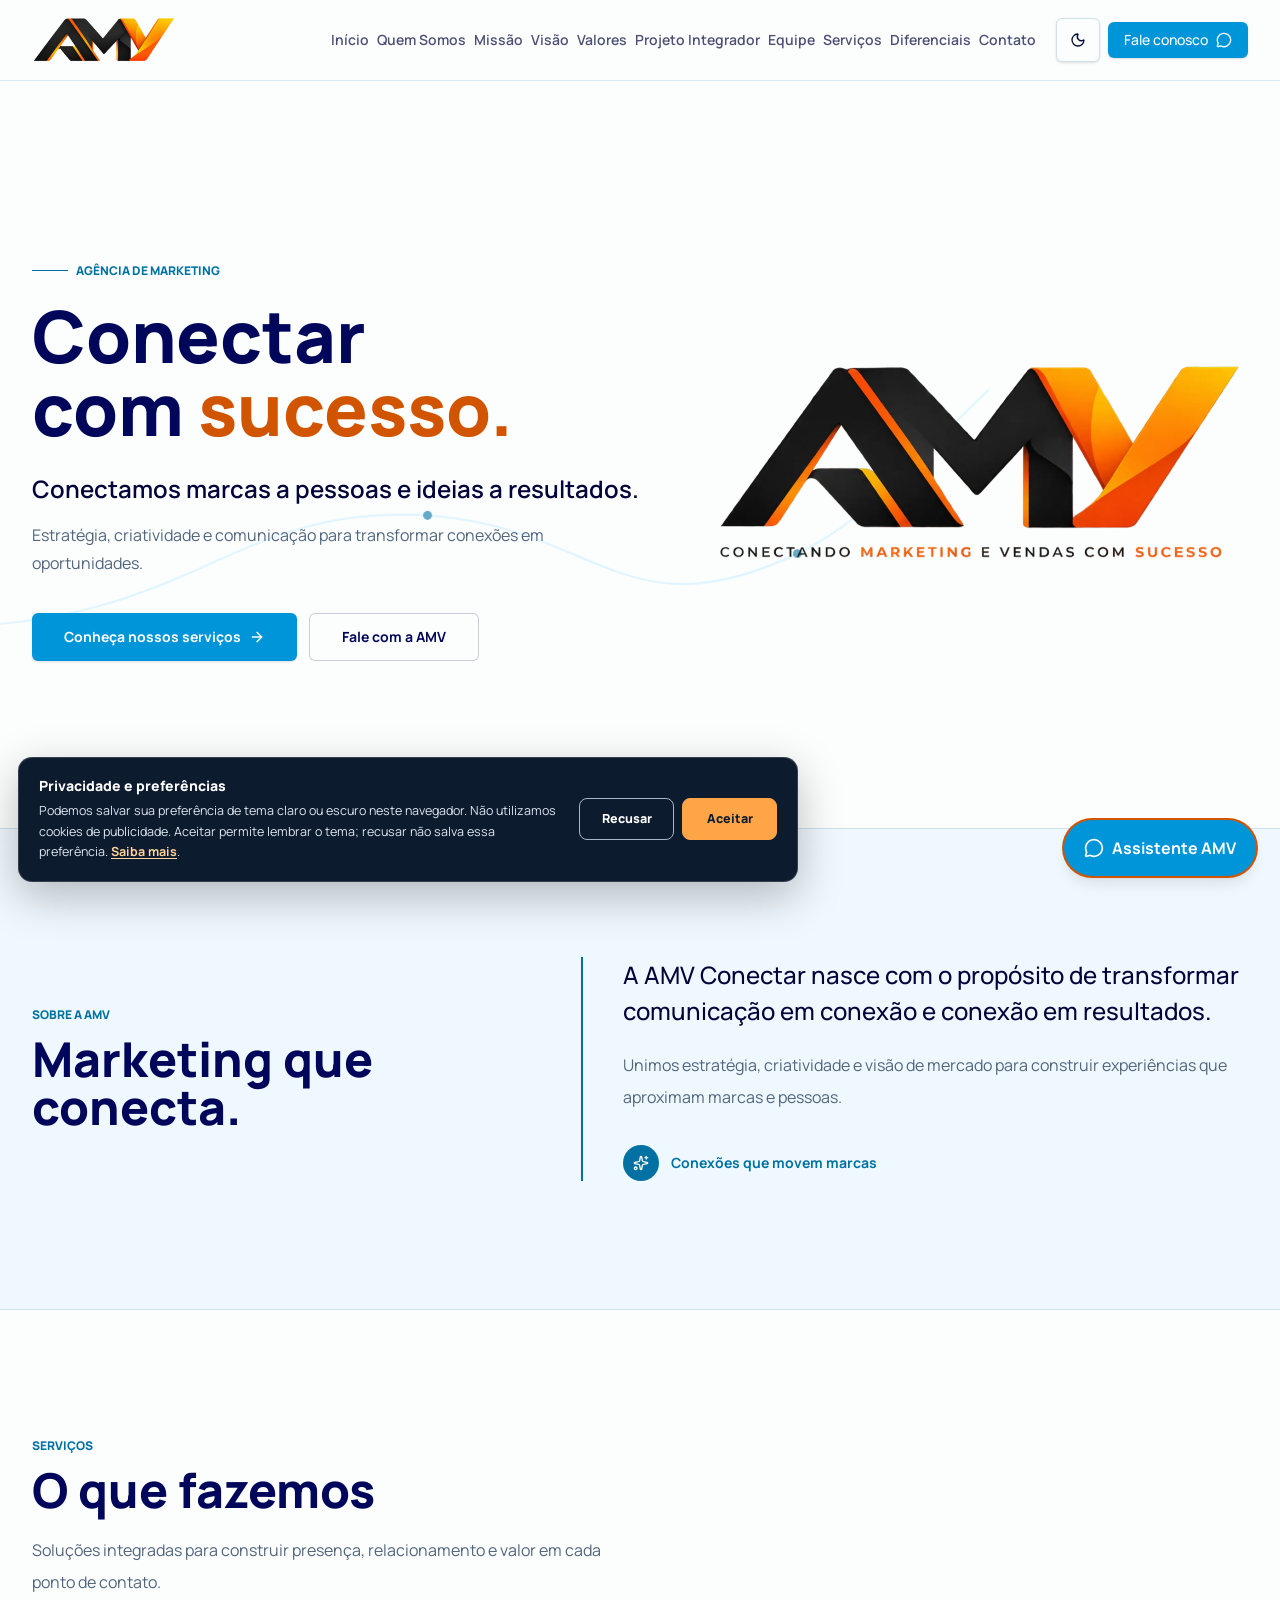
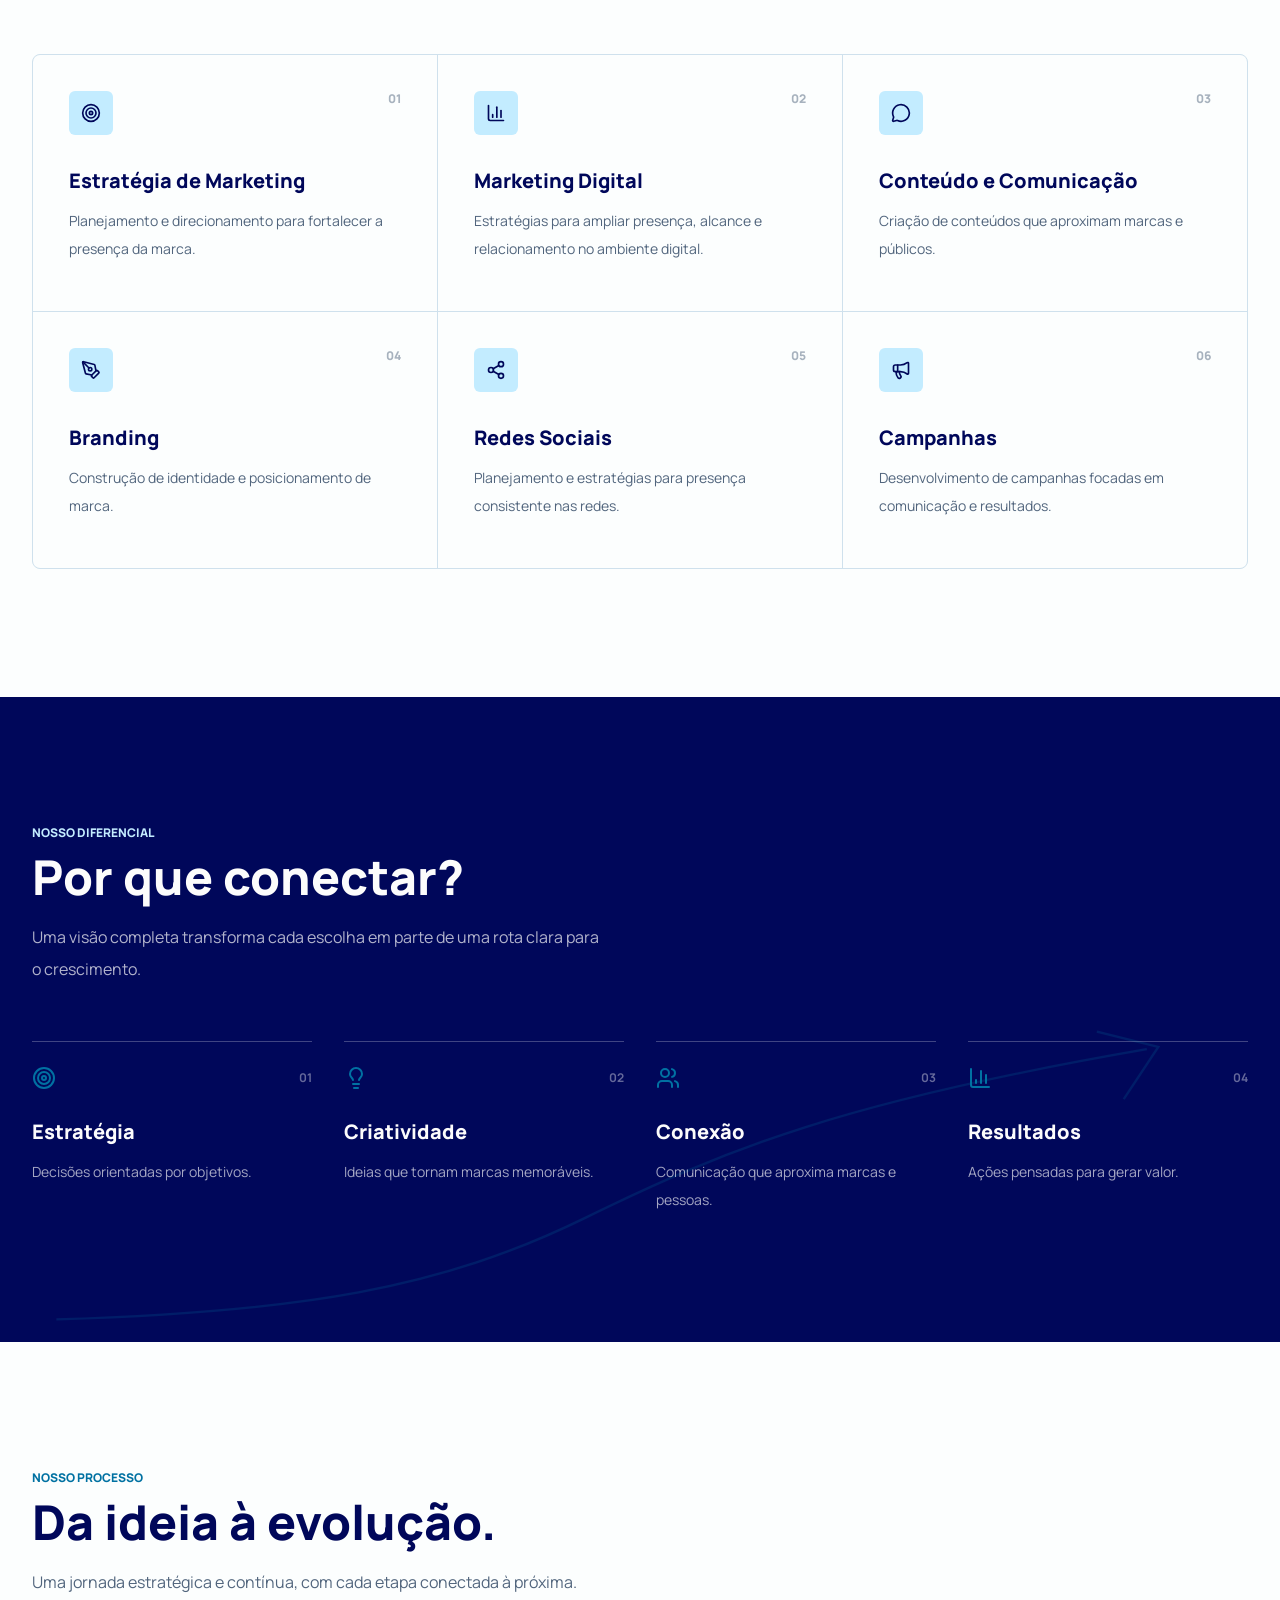
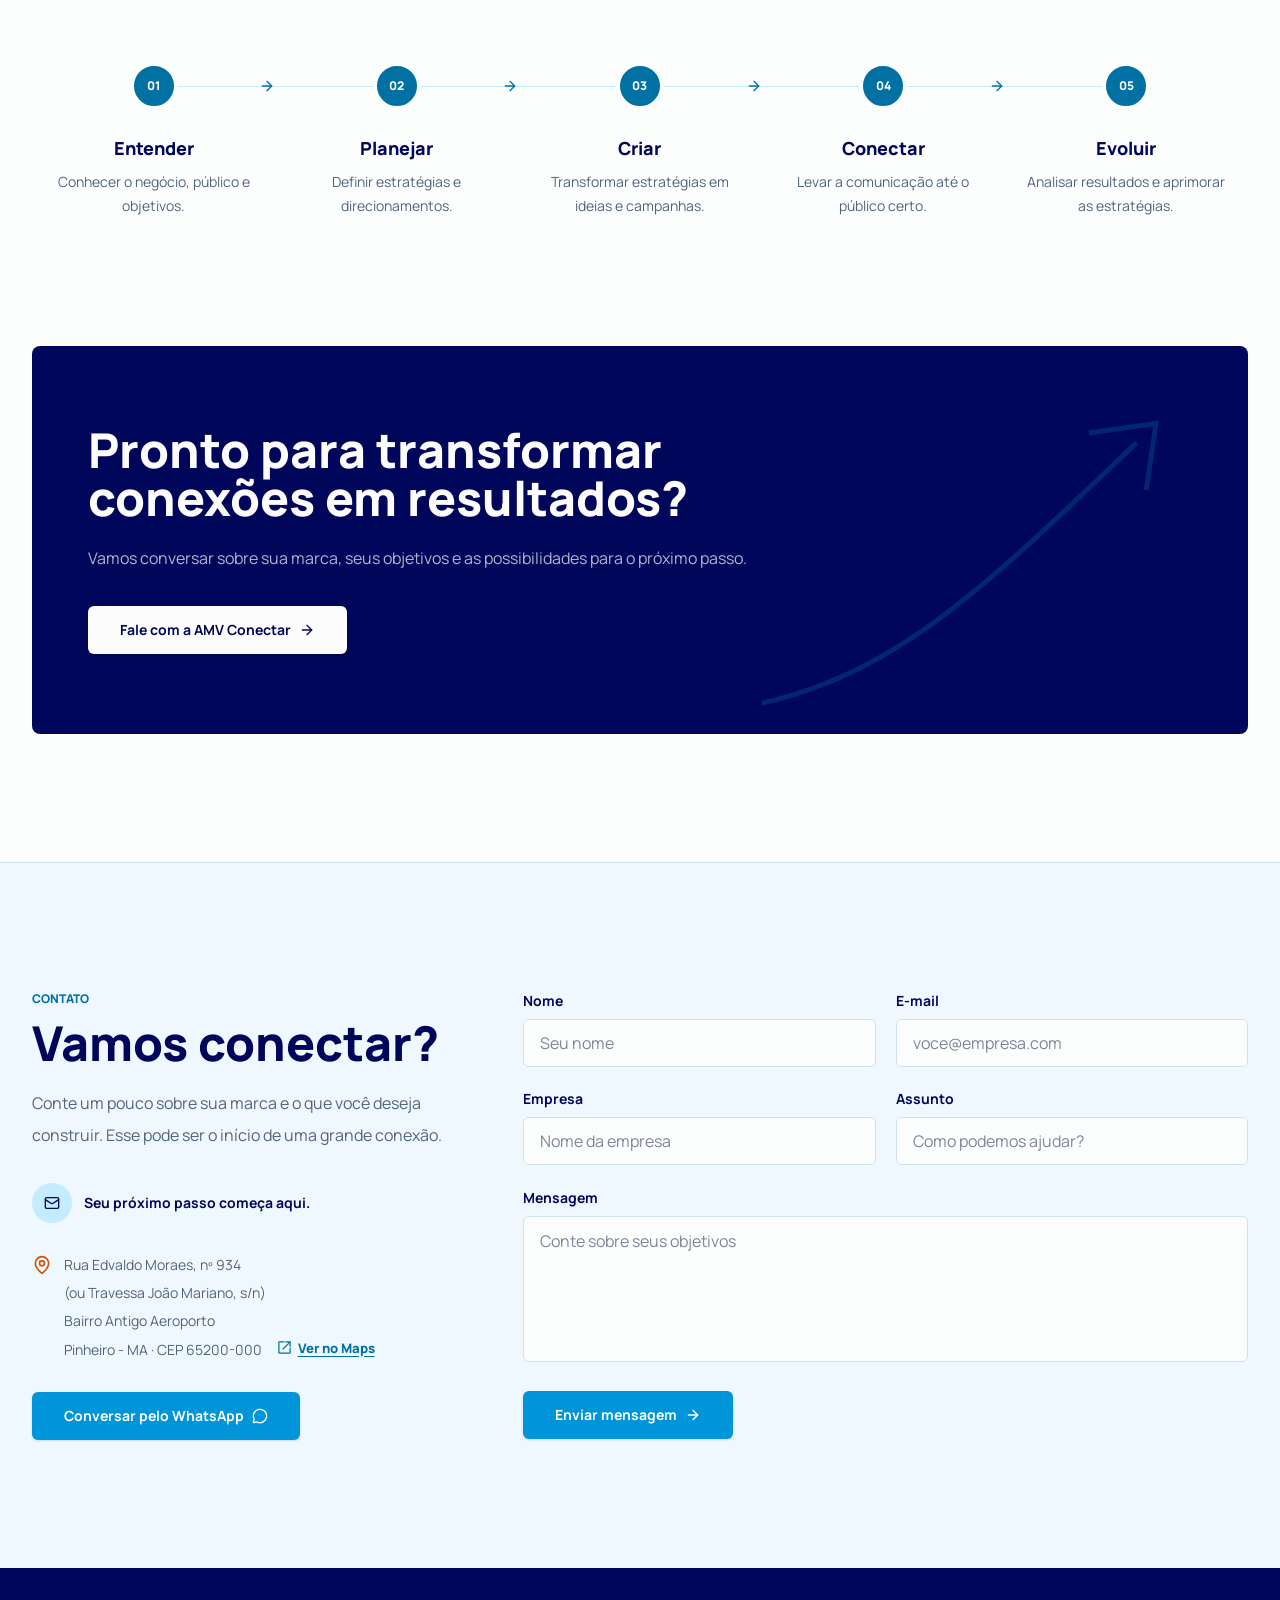
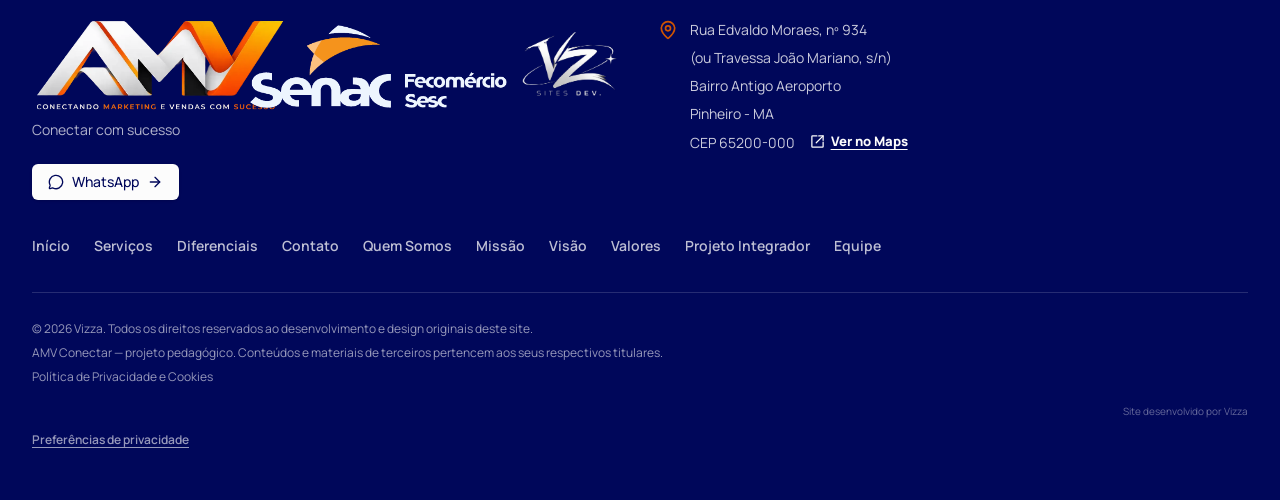
==== commit 17b41d23: "feat(footer): adicionar assinatura VZ Sites Dev ao lado de AMV e Senac" ====
--- a/index.html
+++ b/index.html
@@ -1,3 +1,3 @@
 <!DOCTYPE html>
 <!DOCTYPE html>
-<html lang="pt-BR"><head><meta charset="utf-8"/><meta content="width=device-width, initial-scale=1" name="viewport"/><title>AMV Conectar | Marketing que conecta</title><meta content="AMV Conectar" name="author"/><meta content="Estratégia, criatividade e comunicação para transformar conexões em oportunidades." name="description"/><meta content="AMV Conectar | Marketing que conecta" property="og:title"/><meta content="Conectamos marcas a pessoas e ideias a resultados." property="og:description"/><meta content="website" property="og:type"/><meta content="summary_large_image" name="twitter:card"/><link href="assets/site.css" rel="stylesheet"/><link href="assets/favicon.png" rel="icon" type="image/png"/><script src="assets/theme.js?v=20261022-cookie1"></script><link rel="stylesheet" href="assets/consent.css?v=20261022-cookie1"><link rel="stylesheet" href="assets/footer-brand.css?v=4"/><link href="assets/amv-theme-brand.css?v=20261026c" rel="stylesheet"/><link href="assets/theme-motion.css?v=20261026" rel="stylesheet"/></head><body><header class="fixed inset-x-0 top-0 z-50 border-b border-border/80 bg-background/95 backdrop-blur-md"><div class="mx-auto flex h-20 max-w-7xl items-center gap-3 px-5 lg:px-8"><a aria-current="page" aria-label="AMV Conectar — início" class="shrink-0 active" data-status="active" href="index.html"><span class="amv-theme-logo amv-theme-logo--header"><img class="amv-brand-image amv-brand-image--light" src="assets/isologo-amv-claro.webp" width="1000" height="325" decoding="async" alt="AMV Conectar — isologo"/><img class="amv-brand-image amv-brand-image--dark" src="assets/isologo-amv-escuro.webp" width="1000" height="329" decoding="async" alt="AMV Conectar — isologo"/></span></a><nav aria-label="Navegação principal" class="ml-auto hidden items-center gap-2 xl:flex"><a class="text-sm font-semibold text-ink/70 hover:text-brand" href="#inicio">Início</a><a class="text-sm font-semibold text-ink/70 hover:text-brand" href="quem-somos.html">Quem Somos</a><a class="text-sm font-semibold text-ink/70 hover:text-brand" href="missao.html">Missão</a><a class="text-sm font-semibold text-ink/70 hover:text-brand" href="visao.html">Visão</a><a class="text-sm font-semibold text-ink/70 hover:text-brand" href="valores.html">Valores</a><a class="text-sm font-semibold text-ink/70 hover:text-brand" href="projeto-integrador.html">Projeto Integrador</a><a class="text-sm font-semibold text-ink/70 hover:text-brand" href="equipe.html">Equipe</a><a class="text-sm font-semibold text-ink/70 hover:text-brand" href="#servicos">Serviços</a><a class="text-sm font-semibold text-ink/70 hover:text-brand" href="#diferenciais">Diferenciais</a><a class="text-sm font-semibold text-ink/70 hover:text-brand" href="#contato">Contato</a></nav><div class="ml-auto flex shrink-0 items-center gap-2 xl:ml-2"><button aria-label="Ativar modo escuro" aria-pressed="false" class="inline-flex items-center justify-center gap-2 whitespace-nowrap rounded-md text-sm font-medium cursor-pointer transition-colors focus-visible:outline-none focus-visible:ring-1 focus-visible:ring-ring disabled:pointer-events-none disabled:opacity-50 disabled:cursor-not-allowed [&amp;_svg]:pointer-events-none [&amp;_svg]:size-4 [&amp;_svg]:shrink-0 border border-input bg-background shadow-sm hover:bg-accent hover:text-accent-foreground size-11 touch-manipulation select-none" data-action="theme" title="Ativar modo escuro" type="button"><svg aria-hidden="true" class="lucide lucide-moon size-5" fill="none" height="24" stroke="currentColor" stroke-linecap="round" stroke-linejoin="round" stroke-width="2" viewbox="0 0 24 24" width="24" xmlns="http://www.w3.org/2000/svg"><path d="M20.985 12.486a9 9 0 1 1-9.473-9.472c.405-.022.617.46.402.803a6 6 0 0 0 8.268 8.268c.344-.215.825-.004.803.401"></path></svg></button><a class="items-center justify-center gap-2 whitespace-nowrap rounded-md text-sm font-medium cursor-pointer transition-colors focus-visible:outline-none focus-visible:ring-1 focus-visible:ring-ring disabled:pointer-events-none disabled:opacity-50 disabled:cursor-not-allowed [&amp;_svg]:pointer-events-none [&amp;_svg]:size-4 [&amp;_svg]:shrink-0 bg-primary text-primary-foreground shadow-sm hover:-translate-y-0.5 hover:bg-primary/90 hover:shadow-lg h-9 px-4 py-2 hidden md:inline-flex" href="https://wa.me/5598984833670" rel="noopener noreferrer" target="_blank">Fale conosco <svg aria-hidden="true" class="lucide lucide-message-circle" fill="none" height="24" stroke="currentColor" stroke-linecap="round" stroke-linejoin="round" stroke-width="2" viewbox="0 0 24 24" width="24" xmlns="http://www.w3.org/2000/svg"><path d="M2.992 16.342a2 2 0 0 1 .094 1.167l-1.065 3.29a1 1 0 0 0 1.236 1.168l3.413-.998a2 2 0 0 1 1.099.092 10 10 0 1 0-4.777-4.719"></path></svg></a><button aria-controls="amv-mobile-menu" aria-expanded="false" aria-label="Abrir menu" class="inline-flex items-center justify-center gap-2 whitespace-nowrap rounded-md text-sm font-medium cursor-pointer transition-colors focus-visible:outline-none focus-visible:ring-1 focus-visible:ring-ring disabled:pointer-events-none disabled:opacity-50 disabled:cursor-not-allowed [&amp;_svg]:pointer-events-none [&amp;_svg]:size-4 [&amp;_svg]:shrink-0 hover:bg-accent hover:text-accent-foreground h-9 w-9 xl:hidden" data-action="menu"><svg aria-hidden="true" class="lucide lucide-menu" fill="none" height="24" stroke="currentColor" stroke-linecap="round" stroke-linejoin="round" stroke-width="2" viewbox="0 0 24 24" width="24" xmlns="http://www.w3.org/2000/svg"><path d="M4 5h16"></path><path d="M4 12h16"></path><path d="M4 19h16"></path></svg></button></div></div><nav aria-label="Navegação móvel" class="max-h-[calc(100dvh-5rem)] overflow-y-auto border-t border-border bg-background px-5 py-3 xl:hidden" data-tsd-source="/src/components/amv/site-shell.tsx:61:20" hidden="" id="amv-mobile-menu"><a class="flex min-h-11 items-center border-b border-border text-sm font-bold text-brand-deep" data-tsd-source="/src/components/amv/site-shell.tsx:62:9" href="#inicio">Início<svg aria-hidden="true" class="lucide lucide-chevron-right ml-auto size-4 text-brand" data-tsd-source="/src/components/amv/site-shell.tsx:62:178" fill="none" height="24" stroke="currentColor" stroke-linecap="round" stroke-linejoin="round" stroke-width="2" viewbox="0 0 24 24" width="24" xmlns="http://www.w3.org/2000/svg"><path d="m9 18 6-6-6-6"></path></svg></a><a class="flex min-h-11 items-center border-b border-border text-sm font-bold text-brand-deep" data-tsd-source="/src/components/amv/site-shell.tsx:63:52" href="quem-somos.html">Quem Somos<svg aria-hidden="true" class="lucide lucide-chevron-right ml-auto size-4 text-brand" data-tsd-source="/src/components/amv/site-shell.tsx:63:262" fill="none" height="24" stroke="currentColor" stroke-linecap="round" stroke-linejoin="round" stroke-width="2" viewbox="0 0 24 24" width="24" xmlns="http://www.w3.org/2000/svg"><path d="m9 18 6-6-6-6"></path></svg></a><a class="flex min-h-11 items-center border-b border-border text-sm font-bold text-brand-deep" data-tsd-source="/src/components/amv/site-shell.tsx:63:52" href="missao.html">Missão<svg aria-hidden="true" class="lucide lucide-chevron-right ml-auto size-4 text-brand" data-tsd-source="/src/components/amv/site-shell.tsx:63:262" fill="none" height="24" stroke="currentColor" stroke-linecap="round" stroke-linejoin="round" stroke-width="2" viewbox="0 0 24 24" width="24" xmlns="http://www.w3.org/2000/svg"><path d="m9 18 6-6-6-6"></path></svg></a><a class="flex min-h-11 items-center border-b border-border text-sm font-bold text-brand-deep" data-tsd-source="/src/components/amv/site-shell.tsx:63:52" href="visao.html">Visão<svg aria-hidden="true" class="lucide lucide-chevron-right ml-auto size-4 text-brand" data-tsd-source="/src/components/amv/site-shell.tsx:63:262" fill="none" height="24" stroke="currentColor" stroke-linecap="round" stroke-linejoin="round" stroke-width="2" viewbox="0 0 24 24" width="24" xmlns="http://www.w3.org/2000/svg"><path d="m9 18 6-6-6-6"></path></svg></a><a class="flex min-h-11 items-center border-b border-border text-sm font-bold text-brand-deep" data-tsd-source="/src/components/amv/site-shell.tsx:63:52" href="valores.html">Valores<svg aria-hidden="true" class="lucide lucide-chevron-right ml-auto size-4 text-brand" data-tsd-source="/src/components/amv/site-shell.tsx:63:262" fill="none" height="24" stroke="currentColor" stroke-linecap="round" stroke-linejoin="round" stroke-width="2" viewbox="0 0 24 24" width="24" xmlns="http://www.w3.org/2000/svg"><path d="m9 18 6-6-6-6"></path></svg></a><a class="flex min-h-11 items-center border-b border-border text-sm font-bold text-brand-deep" data-tsd-source="/src/components/amv/site-shell.tsx:63:52" href="projeto-integrador.html">Projeto Integrador<svg aria-hidden="true" class="lucide lucide-chevron-right ml-auto size-4 text-brand" data-tsd-source="/src/components/amv/site-shell.tsx:63:262" fill="none" height="24" stroke="currentColor" stroke-linecap="round" stroke-linejoin="round" stroke-width="2" viewbox="0 0 24 24" width="24" xmlns="http://www.w3.org/2000/svg"><path d="m9 18 6-6-6-6"></path></svg></a><a class="flex min-h-11 items-center border-b border-border text-sm font-bold text-brand-deep" href="equipe.html">Equipe<svg aria-hidden="true" class="lucide lucide-chevron-right ml-auto size-4 text-brand" fill="none" height="24" stroke="currentColor" stroke-linecap="round" stroke-linejoin="round" stroke-width="2" viewbox="0 0 24 24" xmlns="http://www.w3.org/2000/svg"><path d="m9 18 6-6-6-6"></path></svg></a><a class="flex min-h-11 items-center border-b border-border text-sm font-bold text-brand-deep" data-tsd-source="/src/components/amv/site-shell.tsx:64:53" href="#servicos">Serviços<svg aria-hidden="true" class="lucide lucide-chevron-right ml-auto size-4 text-brand" data-tsd-source="/src/components/amv/site-shell.tsx:64:226" fill="none" height="24" stroke="currentColor" stroke-linecap="round" stroke-linejoin="round" stroke-width="2" viewbox="0 0 24 24" width="24" xmlns="http://www.w3.org/2000/svg"><path d="m9 18 6-6-6-6"></path></svg></a><a class="flex min-h-11 items-center border-b border-border text-sm font-bold text-brand-deep" data-tsd-source="/src/components/amv/site-shell.tsx:64:53" href="#diferenciais">Diferenciais<svg aria-hidden="true" class="lucide lucide-chevron-right ml-auto size-4 text-brand" data-tsd-source="/src/components/amv/site-shell.tsx:64:226" fill="none" height="24" stroke="currentColor" stroke-linecap="round" stroke-linejoin="round" stroke-width="2" viewbox="0 0 24 24" width="24" xmlns="http://www.w3.org/2000/svg"><path d="m9 18 6-6-6-6"></path></svg></a><a class="flex min-h-11 items-center border-b border-border text-sm font-bold text-brand-deep" data-tsd-source="/src/components/amv/site-shell.tsx:64:53" href="#contato">Contato<svg aria-hidden="true" class="lucide lucide-chevron-right ml-auto size-4 text-brand" data-tsd-source="/src/components/amv/site-shell.tsx:64:226" fill="none" height="24" stroke="currentColor" stroke-linecap="round" stroke-linejoin="round" stroke-width="2" viewbox="0 0 24 24" width="24" xmlns="http://www.w3.org/2000/svg"><path d="m9 18 6-6-6-6"></path></svg></a><button aria-pressed="false" class="flex min-h-11 w-full items-center border-b border-border text-sm font-bold text-brand-deep" data-action="theme" data-tsd-source="/src/components/amv/site-shell.tsx:65:9" type="button">Ativar modo escuro<svg aria-hidden="true" class="lucide lucide-moon ml-auto size-4 text-brand" data-tsd-source="/src/components/amv/site-shell.tsx:65:283" fill="none" height="24" stroke="currentColor" stroke-linecap="round" stroke-linejoin="round" stroke-width="2" viewbox="0 0 24 24" width="24" xmlns="http://www.w3.org/2000/svg"><path d="M20.985 12.486a9 9 0 1 1-9.473-9.472c.405-.022.617.46.402.803a6 6 0 0 0 8.268 8.268c.344-.215.825-.004.803.401"></path></svg></button><a class="inline-flex items-center justify-center gap-2 whitespace-nowrap cursor-pointer transition-colors focus-visible:outline-none focus-visible:ring-1 focus-visible:ring-ring disabled:pointer-events-none disabled:opacity-50 disabled:cursor-not-allowed [&amp;_svg]:pointer-events-none [&amp;_svg]:size-4 [&amp;_svg]:shrink-0 bg-primary text-primary-foreground shadow-sm hover:-translate-y-0.5 hover:bg-primary/90 hover:shadow-lg h-12 rounded-md px-6 text-sm font-bold sm:px-8 my-3 w-full" data-tsd-source="/src/components/amv/site-shell.tsx:20:10" href="https://wa.me/5598984833670" rel="noopener noreferrer" target="_blank">Fale conosco <svg aria-hidden="true" class="lucide lucide-message-circle" data-tsd-source="/src/components/amv/site-shell.tsx:66:100" fill="none" height="24" stroke="currentColor" stroke-linecap="round" stroke-linejoin="round" stroke-width="2" viewbox="0 0 24 24" width="24" xmlns="http://www.w3.org/2000/svg"><path d="M2.992 16.342a2 2 0 0 1 .094 1.167l-1.065 3.29a1 1 0 0 0 1.236 1.168l3.413-.998a2 2 0 0 1 1.099.092 10 10 0 1 0-4.777-4.719"></path></svg></a></nav></header><main class="overflow-hidden bg-background text-foreground"><section class="relative flex min-h-[92vh] scroll-mt-20 items-center pt-24" id="inicio"><div aria-hidden="true" class="pointer-events-none absolute inset-0 opacity-60"><svg class="h-full w-full" fill="none" viewbox="0 0 1440 820"><path class="route-draw text-brand-soft" d="M-80 650C220 650 257 510 481 524C669 536 703 660 897 567C1066 486 1132 258 1482 192" stroke="currentColor" stroke-width="2"></path><circle class="fill-brand" cx="481" cy="524" r="5"></circle><circle class="fill-brand" cx="897" cy="567" r="5"></circle></svg></div><div class="relative mx-auto grid w-full max-w-7xl items-center gap-12 px-5 py-14 lg:grid-cols-[1.08fr_.92fr] lg:px-8 lg:py-20"><div class="rise-in max-w-3xl"><p class="mb-5 flex items-center gap-2 text-xs font-extrabold uppercase text-brand"><span class="h-px w-9 bg-brand"></span> Agência de marketing</p><h1 class="text-5xl font-extrabold leading-[1.02] text-brand-deep sm:text-6xl lg:text-7xl">Conectar<br/>com <span class="text-brand-orange">sucesso.</span></h1><p class="mt-7 max-w-2xl text-xl font-semibold leading-8 text-ink sm:text-2xl">Conectamos marcas a pessoas e ideias a resultados.</p><p class="mt-4 max-w-xl text-base leading-7 text-muted-foreground">Estratégia, criatividade e comunicação para transformar conexões em oportunidades.</p><div class="mt-9 flex flex-col gap-3 sm:flex-row"><a class="inline-flex items-center justify-center gap-2 whitespace-nowrap cursor-pointer transition-colors focus-visible:outline-none focus-visible:ring-1 focus-visible:ring-ring disabled:pointer-events-none disabled:opacity-50 disabled:cursor-not-allowed [&amp;_svg]:pointer-events-none [&amp;_svg]:size-4 [&amp;_svg]:shrink-0 bg-primary text-primary-foreground shadow-sm hover:-translate-y-0.5 hover:bg-primary/90 hover:shadow-lg h-12 rounded-md px-6 text-sm font-bold sm:px-8" href="#servicos">Conheça nossos serviços <svg aria-hidden="true" class="lucide lucide-arrow-right" fill="none" height="24" stroke="currentColor" stroke-linecap="round" stroke-linejoin="round" stroke-width="2" viewbox="0 0 24 24" width="24" xmlns="http://www.w3.org/2000/svg"><path d="M5 12h14"></path><path d="m12 5 7 7-7 7"></path></svg></a><a class="inline-flex items-center justify-center gap-2 whitespace-nowrap cursor-pointer transition-colors focus-visible:outline-none focus-visible:ring-1 focus-visible:ring-ring disabled:pointer-events-none disabled:opacity-50 disabled:cursor-not-allowed [&amp;_svg]:pointer-events-none [&amp;_svg]:size-4 [&amp;_svg]:shrink-0 border border-brand-deep/20 bg-background text-brand-deep hover:border-brand hover:bg-brand-soft/50 h-12 rounded-md px-6 text-sm font-bold sm:px-8" href="https://wa.me/5598984833670" rel="noopener noreferrer" target="_blank">Fale com a AMV</a></div></div><div class="relative mx-auto w-full max-w-xl lg:justify-self-end"><div class="absolute -inset-5 -z-10 rounded-full border border-brand-soft sm:-inset-10"></div><span class="amv-theme-logo amv-theme-logo--hero"><img class="amv-brand-image amv-brand-image--light" src="assets/amv-marca-claro.webp" width="980" height="383" decoding="async" alt="AMV — Conectando Marketing e Vendas com Sucesso"/><img class="amv-brand-image amv-brand-image--dark" src="assets/amv-marca-escuro.webp" width="967" height="370" decoding="async" alt="AMV — Conectando Marketing e Vendas com Sucesso"/></span></div></div></section><section class="scroll-mt-20 border-y border-border bg-surface-blue py-24 sm:py-32" id="sobre"><div class="mx-auto grid max-w-7xl gap-14 px-5 lg:grid-cols-[.85fr_1.15fr] lg:items-center lg:px-8"><div class="max-w-2xl"><p class="text-xs font-extrabold uppercase text-brand">Sobre a AMV</p><h2 class="mt-3 text-3xl font-extrabold text-brand-deep sm:text-5xl">Marketing que conecta.</h2></div><div class="relative border-l-2 border-brand pl-7 sm:pl-10"><p class="text-xl font-medium leading-9 text-ink sm:text-2xl">A AMV Conectar nasce com o propósito de transformar comunicação em conexão e conexão em resultados.</p><p class="mt-5 text-base leading-8 text-muted-foreground">Unimos estratégia, criatividade e visão de mercado para construir experiências que aproximam marcas e pessoas.</p><div class="mt-8 flex items-center gap-3 text-sm font-bold text-brand"><span class="grid size-9 place-items-center rounded-full bg-brand text-on-panel"><svg aria-hidden="true" class="lucide lucide-sparkles size-4" fill="none" height="24" stroke="currentColor" stroke-linecap="round" stroke-linejoin="round" stroke-width="2" viewbox="0 0 24 24" width="24" xmlns="http://www.w3.org/2000/svg"><path d="M11.017 2.814a1 1 0 0 1 1.966 0l1.051 5.558a2 2 0 0 0 1.594 1.594l5.558 1.051a1 1 0 0 1 0 1.966l-5.558 1.051a2 2 0 0 0-1.594 1.594l-1.051 5.558a1 1 0 0 1-1.966 0l-1.051-5.558a2 2 0 0 0-1.594-1.594l-5.558-1.051a1 1 0 0 1 0-1.966l5.558-1.051a2 2 0 0 0 1.594-1.594z"></path><path d="M20 2v4"></path><path d="M22 4h-4"></path><circle cx="4" cy="20" r="2"></circle></svg></span>Conexões que movem marcas</div></div></div></section><section class="scroll-mt-20 py-24 sm:py-32" id="servicos"><div class="mx-auto max-w-7xl px-5 lg:px-8"><div class="max-w-2xl"><p class="text-xs font-extrabold uppercase text-brand">Serviços</p><h2 class="mt-3 text-3xl font-extrabold text-brand-deep sm:text-5xl">O que fazemos</h2><p class="mt-5 max-w-xl text-base leading-8 text-muted-foreground">Soluções integradas para construir presença, relacionamento e valor em cada ponto de contato.</p></div><div class="mt-14 grid gap-px overflow-hidden rounded-lg border border-border bg-border sm:grid-cols-2 lg:grid-cols-3"><article class="group min-h-64 bg-background p-7 transition-all duration-300 hover:-translate-y-1 hover:bg-surface-blue sm:p-9"><div class="flex items-start justify-between"><span class="grid size-11 place-items-center rounded-md bg-brand-soft text-brand-deep"><svg aria-hidden="true" class="lucide lucide-target size-5" fill="none" height="24" stroke="currentColor" stroke-linecap="round" stroke-linejoin="round" stroke-width="2" viewbox="0 0 24 24" width="24" xmlns="http://www.w3.org/2000/svg"><circle cx="12" cy="12" r="10"></circle><circle cx="12" cy="12" r="6"></circle><circle cx="12" cy="12" r="2"></circle></svg></span><span class="text-xs font-extrabold text-muted-foreground/50">01</span></div><h3 class="mt-8 text-xl font-extrabold text-brand-deep">Estratégia de Marketing</h3><p class="mt-3 text-sm leading-7 text-muted-foreground">Planejamento e direcionamento para fortalecer a presença da marca.</p></article><article class="group min-h-64 bg-background p-7 transition-all duration-300 hover:-translate-y-1 hover:bg-surface-blue sm:p-9"><div class="flex items-start justify-between"><span class="grid size-11 place-items-center rounded-md bg-brand-soft text-brand-deep"><svg aria-hidden="true" class="lucide lucide-chart-column size-5" fill="none" height="24" stroke="currentColor" stroke-linecap="round" stroke-linejoin="round" stroke-width="2" viewbox="0 0 24 24" width="24" xmlns="http://www.w3.org/2000/svg"><path d="M3 3v16a2 2 0 0 0 2 2h16"></path><path d="M18 17V9"></path><path d="M13 17V5"></path><path d="M8 17v-3"></path></svg></span><span class="text-xs font-extrabold text-muted-foreground/50">02</span></div><h3 class="mt-8 text-xl font-extrabold text-brand-deep">Marketing Digital</h3><p class="mt-3 text-sm leading-7 text-muted-foreground">Estratégias para ampliar presença, alcance e relacionamento no ambiente digital.</p></article><article class="group min-h-64 bg-background p-7 transition-all duration-300 hover:-translate-y-1 hover:bg-surface-blue sm:p-9"><div class="flex items-start justify-between"><span class="grid size-11 place-items-center rounded-md bg-brand-soft text-brand-deep"><svg aria-hidden="true" class="lucide lucide-message-circle size-5" fill="none" height="24" stroke="currentColor" stroke-linecap="round" stroke-linejoin="round" stroke-width="2" viewbox="0 0 24 24" width="24" xmlns="http://www.w3.org/2000/svg"><path d="M2.992 16.342a2 2 0 0 1 .094 1.167l-1.065 3.29a1 1 0 0 0 1.236 1.168l3.413-.998a2 2 0 0 1 1.099.092 10 10 0 1 0-4.777-4.719"></path></svg></span><span class="text-xs font-extrabold text-muted-foreground/50">03</span></div><h3 class="mt-8 text-xl font-extrabold text-brand-deep">Conteúdo e Comunicação</h3><p class="mt-3 text-sm leading-7 text-muted-foreground">Criação de conteúdos que aproximam marcas e públicos.</p></article><article class="group min-h-64 bg-background p-7 transition-all duration-300 hover:-translate-y-1 hover:bg-surface-blue sm:p-9"><div class="flex items-start justify-between"><span class="grid size-11 place-items-center rounded-md bg-brand-soft text-brand-deep"><svg aria-hidden="true" class="lucide lucide-pen-tool size-5" fill="none" height="24" stroke="currentColor" stroke-linecap="round" stroke-linejoin="round" stroke-width="2" viewbox="0 0 24 24" width="24" xmlns="http://www.w3.org/2000/svg"><path d="M15.707 21.293a1 1 0 0 1-1.414 0l-1.586-1.586a1 1 0 0 1 0-1.414l5.586-5.586a1 1 0 0 1 1.414 0l1.586 1.586a1 1 0 0 1 0 1.414z"></path><path d="m18 13-1.375-6.874a1 1 0 0 0-.746-.776L3.235 2.028a1 1 0 0 0-1.207 1.207L5.35 15.879a1 1 0 0 0 .776.746L13 18"></path><path d="m2.3 2.3 7.286 7.286"></path><circle cx="11" cy="11" r="2"></circle></svg></span><span class="text-xs font-extrabold text-muted-foreground/50">04</span></div><h3 class="mt-8 text-xl font-extrabold text-brand-deep">Branding</h3><p class="mt-3 text-sm leading-7 text-muted-foreground">Construção de identidade e posicionamento de marca.</p></article><article class="group min-h-64 bg-background p-7 transition-all duration-300 hover:-translate-y-1 hover:bg-surface-blue sm:p-9"><div class="flex items-start justify-between"><span class="grid size-11 place-items-center rounded-md bg-brand-soft text-brand-deep"><svg aria-hidden="true" class="lucide lucide-share2 lucide-share-2 size-5" fill="none" height="24" stroke="currentColor" stroke-linecap="round" stroke-linejoin="round" stroke-width="2" viewbox="0 0 24 24" width="24" xmlns="http://www.w3.org/2000/svg"><circle cx="18" cy="5" r="3"></circle><circle cx="6" cy="12" r="3"></circle><circle cx="18" cy="19" r="3"></circle><line x1="8.59" x2="15.42" y1="13.51" y2="17.49"></line><line x1="15.41" x2="8.59" y1="6.51" y2="10.49"></line></svg></span><span class="text-xs font-extrabold text-muted-foreground/50">05</span></div><h3 class="mt-8 text-xl font-extrabold text-brand-deep">Redes Sociais</h3><p class="mt-3 text-sm leading-7 text-muted-foreground">Planejamento e estratégias para presença consistente nas redes.</p></article><article class="group min-h-64 bg-background p-7 transition-all duration-300 hover:-translate-y-1 hover:bg-surface-blue sm:p-9"><div class="flex items-start justify-between"><span class="grid size-11 place-items-center rounded-md bg-brand-soft text-brand-deep"><svg aria-hidden="true" class="lucide lucide-megaphone size-5" fill="none" height="24" stroke="currentColor" stroke-linecap="round" stroke-linejoin="round" stroke-width="2" viewbox="0 0 24 24" width="24" xmlns="http://www.w3.org/2000/svg"><path d="M11 6a13 13 0 0 0 8.4-2.8A1 1 0 0 1 21 4v12a1 1 0 0 1-1.6.8A13 13 0 0 0 11 14H5a2 2 0 0 1-2-2V8a2 2 0 0 1 2-2z"></path><path d="M6 14a12 12 0 0 0 2.4 7.2 2 2 0 0 0 3.2-2.4A8 8 0 0 1 10 14"></path><path d="M8 6v8"></path></svg></span><span class="text-xs font-extrabold text-muted-foreground/50">06</span></div><h3 class="mt-8 text-xl font-extrabold text-brand-deep">Campanhas</h3><p class="mt-3 text-sm leading-7 text-muted-foreground">Desenvolvimento de campanhas focadas em comunicação e resultados.</p></article></div></div></section><section class="relative scroll-mt-20 overflow-hidden bg-brand-panel py-24 sm:py-32" id="diferenciais"><svg aria-hidden="true" class="pointer-events-none absolute inset-x-0 bottom-0 h-1/2 w-full text-brand/20" fill="none" viewbox="0 0 1440 420"><path d="M-40 390C280 380 460 350 648 258C832 168 985 106 1380 38" stroke="currentColor" stroke-width="3"></path><path d="M1315 15L1395 35L1350 103" stroke="currentColor" stroke-width="3"></path></svg><div class="relative mx-auto max-w-7xl px-5 lg:px-8"><div class="max-w-2xl"><p class="text-xs font-extrabold uppercase text-brand-soft">Nosso diferencial</p><h2 class="mt-3 text-3xl font-extrabold text-on-panel sm:text-5xl">Por que conectar?</h2><p class="mt-5 max-w-xl text-base leading-8 text-on-panel/70">Uma visão completa transforma cada escolha em parte de uma rota clara para o crescimento.</p></div><div class="mt-14 grid gap-8 sm:grid-cols-2 lg:grid-cols-4"><article class="border-t border-on-panel/25 pt-6"><div class="flex items-center justify-between"><svg aria-hidden="true" class="lucide lucide-target size-6 text-brand" fill="none" height="24" stroke="currentColor" stroke-linecap="round" stroke-linejoin="round" stroke-width="2" viewbox="0 0 24 24" width="24" xmlns="http://www.w3.org/2000/svg"><circle cx="12" cy="12" r="10"></circle><circle cx="12" cy="12" r="6"></circle><circle cx="12" cy="12" r="2"></circle></svg><span class="text-xs font-bold text-on-panel/40">01</span></div><h3 class="mt-7 text-xl font-extrabold text-on-panel">Estratégia</h3><p class="mt-3 text-sm leading-7 text-on-panel/65">Decisões orientadas por objetivos.</p></article><article class="border-t border-on-panel/25 pt-6"><div class="flex items-center justify-between"><svg aria-hidden="true" class="lucide lucide-lightbulb size-6 text-brand" fill="none" height="24" stroke="currentColor" stroke-linecap="round" stroke-linejoin="round" stroke-width="2" viewbox="0 0 24 24" width="24" xmlns="http://www.w3.org/2000/svg"><path d="M15 14c.2-1 .7-1.7 1.5-2.5 1-.9 1.5-2.2 1.5-3.5A6 6 0 0 0 6 8c0 1 .2 2.2 1.5 3.5.7.7 1.3 1.5 1.5 2.5"></path><path d="M9 18h6"></path><path d="M10 22h4"></path></svg><span class="text-xs font-bold text-on-panel/40">02</span></div><h3 class="mt-7 text-xl font-extrabold text-on-panel">Criatividade</h3><p class="mt-3 text-sm leading-7 text-on-panel/65">Ideias que tornam marcas memoráveis.</p></article><article class="border-t border-on-panel/25 pt-6"><div class="flex items-center justify-between"><svg aria-hidden="true" class="lucide lucide-users size-6 text-brand" fill="none" height="24" stroke="currentColor" stroke-linecap="round" stroke-linejoin="round" stroke-width="2" viewbox="0 0 24 24" width="24" xmlns="http://www.w3.org/2000/svg"><path d="M16 21v-2a4 4 0 0 0-4-4H6a4 4 0 0 0-4 4v2"></path><path d="M16 3.128a4 4 0 0 1 0 7.744"></path><path d="M22 21v-2a4 4 0 0 0-3-3.87"></path><circle cx="9" cy="7" r="4"></circle></svg><span class="text-xs font-bold text-on-panel/40">03</span></div><h3 class="mt-7 text-xl font-extrabold text-on-panel">Conexão</h3><p class="mt-3 text-sm leading-7 text-on-panel/65">Comunicação que aproxima marcas e pessoas.</p></article><article class="border-t border-on-panel/25 pt-6"><div class="flex items-center justify-between"><svg aria-hidden="true" class="lucide lucide-chart-column size-6 text-brand" fill="none" height="24" stroke="currentColor" stroke-linecap="round" stroke-linejoin="round" stroke-width="2" viewbox="0 0 24 24" width="24" xmlns="http://www.w3.org/2000/svg"><path d="M3 3v16a2 2 0 0 0 2 2h16"></path><path d="M18 17V9"></path><path d="M13 17V5"></path><path d="M8 17v-3"></path></svg><span class="text-xs font-bold text-on-panel/40">04</span></div><h3 class="mt-7 text-xl font-extrabold text-on-panel">Resultados</h3><p class="mt-3 text-sm leading-7 text-on-panel/65">Ações pensadas para gerar valor.</p></article></div></div></section><section class="py-24 sm:py-32"><div class="mx-auto max-w-7xl px-5 lg:px-8"><div class="max-w-2xl"><p class="text-xs font-extrabold uppercase text-brand">Nosso processo</p><h2 class="mt-3 text-3xl font-extrabold text-brand-deep sm:text-5xl">Da ideia à evolução.</h2><p class="mt-5 max-w-xl text-base leading-8 text-muted-foreground">Uma jornada estratégica e contínua, com cada etapa conectada à próxima.</p></div><div class="relative mt-16 grid gap-0 lg:grid-cols-5"><div class="absolute left-[10%] right-[10%] top-6 hidden h-px bg-brand-soft lg:block"></div><article class="relative grid grid-cols-[3rem_1fr] gap-5 border-l border-brand-soft pb-10 pl-6 last:pb-0 lg:block lg:border-l-0 lg:px-5 lg:pb-0 lg:text-center"><span class="relative z-10 grid size-12 place-items-center rounded-full border-4 border-background bg-brand text-xs font-extrabold text-on-panel lg:mx-auto">01</span><div><h3 class="pt-1 text-lg font-extrabold text-brand-deep lg:mt-6 lg:pt-0">Entender</h3><p class="mt-2 text-sm leading-6 text-muted-foreground">Conhecer o negócio, público e objetivos.</p></div><svg aria-hidden="true" class="lucide lucide-arrow-right absolute right-0 top-4 hidden size-4 text-brand lg:block" fill="none" height="24" stroke="currentColor" stroke-linecap="round" stroke-linejoin="round" stroke-width="2" viewbox="0 0 24 24" width="24" xmlns="http://www.w3.org/2000/svg"><path d="M5 12h14"></path><path d="m12 5 7 7-7 7"></path></svg></article><article class="relative grid grid-cols-[3rem_1fr] gap-5 border-l border-brand-soft pb-10 pl-6 last:pb-0 lg:block lg:border-l-0 lg:px-5 lg:pb-0 lg:text-center"><span class="relative z-10 grid size-12 place-items-center rounded-full border-4 border-background bg-brand text-xs font-extrabold text-on-panel lg:mx-auto">02</span><div><h3 class="pt-1 text-lg font-extrabold text-brand-deep lg:mt-6 lg:pt-0">Planejar</h3><p class="mt-2 text-sm leading-6 text-muted-foreground">Definir estratégias e direcionamentos.</p></div><svg aria-hidden="true" class="lucide lucide-arrow-right absolute right-0 top-4 hidden size-4 text-brand lg:block" fill="none" height="24" stroke="currentColor" stroke-linecap="round" stroke-linejoin="round" stroke-width="2" viewbox="0 0 24 24" width="24" xmlns="http://www.w3.org/2000/svg"><path d="M5 12h14"></path><path d="m12 5 7 7-7 7"></path></svg></article><article class="relative grid grid-cols-[3rem_1fr] gap-5 border-l border-brand-soft pb-10 pl-6 last:pb-0 lg:block lg:border-l-0 lg:px-5 lg:pb-0 lg:text-center"><span class="relative z-10 grid size-12 place-items-center rounded-full border-4 border-background bg-brand text-xs font-extrabold text-on-panel lg:mx-auto">03</span><div><h3 class="pt-1 text-lg font-extrabold text-brand-deep lg:mt-6 lg:pt-0">Criar</h3><p class="mt-2 text-sm leading-6 text-muted-foreground">Transformar estratégias em ideias e campanhas.</p></div><svg aria-hidden="true" class="lucide lucide-arrow-right absolute right-0 top-4 hidden size-4 text-brand lg:block" fill="none" height="24" stroke="currentColor" stroke-linecap="round" stroke-linejoin="round" stroke-width="2" viewbox="0 0 24 24" width="24" xmlns="http://www.w3.org/2000/svg"><path d="M5 12h14"></path><path d="m12 5 7 7-7 7"></path></svg></article><article class="relative grid grid-cols-[3rem_1fr] gap-5 border-l border-brand-soft pb-10 pl-6 last:pb-0 lg:block lg:border-l-0 lg:px-5 lg:pb-0 lg:text-center"><span class="relative z-10 grid size-12 place-items-center rounded-full border-4 border-background bg-brand text-xs font-extrabold text-on-panel lg:mx-auto">04</span><div><h3 class="pt-1 text-lg font-extrabold text-brand-deep lg:mt-6 lg:pt-0">Conectar</h3><p class="mt-2 text-sm leading-6 text-muted-foreground">Levar a comunicação até o público certo.</p></div><svg aria-hidden="true" class="lucide lucide-arrow-right absolute right-0 top-4 hidden size-4 text-brand lg:block" fill="none" height="24" stroke="currentColor" stroke-linecap="round" stroke-linejoin="round" stroke-width="2" viewbox="0 0 24 24" width="24" xmlns="http://www.w3.org/2000/svg"><path d="M5 12h14"></path><path d="m12 5 7 7-7 7"></path></svg></article><article class="relative grid grid-cols-[3rem_1fr] gap-5 border-l border-brand-soft pb-10 pl-6 last:pb-0 lg:block lg:border-l-0 lg:px-5 lg:pb-0 lg:text-center"><span class="relative z-10 grid size-12 place-items-center rounded-full border-4 border-background bg-brand text-xs font-extrabold text-on-panel lg:mx-auto">05</span><div><h3 class="pt-1 text-lg font-extrabold text-brand-deep lg:mt-6 lg:pt-0">Evoluir</h3><p class="mt-2 text-sm leading-6 text-muted-foreground">Analisar resultados e aprimorar as estratégias.</p></div></article></div></div></section><section class="px-5 pb-24 lg:px-8 lg:pb-32"><div class="relative mx-auto max-w-7xl overflow-hidden rounded-lg bg-brand-panel px-6 py-16 sm:px-14 sm:py-20"><svg aria-hidden="true" class="absolute right-0 top-0 h-full w-2/5 text-brand/30" fill="none" viewbox="0 0 400 300"><path d="M-30 290C99 270 170 202 308 70" stroke="currentColor" stroke-width="4"></path><path d="M269 62L324 54L316 109" stroke="currentColor" stroke-width="4"></path></svg><div class="relative max-w-3xl"><h2 class="text-3xl font-extrabold text-on-panel sm:text-5xl">Pronto para transformar conexões em resultados?</h2><p class="mt-5 max-w-2xl text-base leading-8 text-on-panel/70">Vamos conversar sobre sua marca, seus objetivos e as possibilidades para o próximo passo.</p><a class="inline-flex items-center justify-center gap-2 whitespace-nowrap cursor-pointer transition-colors focus-visible:outline-none focus-visible:ring-1 focus-visible:ring-ring disabled:pointer-events-none disabled:opacity-50 disabled:cursor-not-allowed [&amp;_svg]:pointer-events-none [&amp;_svg]:size-4 [&amp;_svg]:shrink-0 bg-on-panel text-brand-panel shadow-sm hover:-translate-y-0.5 hover:bg-on-panel/90 h-12 rounded-md px-6 text-sm font-bold sm:px-8 mt-8" href="https://wa.me/5598984833670" rel="noopener noreferrer" target="_blank">Fale com a AMV Conectar <svg aria-hidden="true" class="lucide lucide-arrow-right" fill="none" height="24" stroke="currentColor" stroke-linecap="round" stroke-linejoin="round" stroke-width="2" viewbox="0 0 24 24" width="24" xmlns="http://www.w3.org/2000/svg"><path d="M5 12h14"></path><path d="m12 5 7 7-7 7"></path></svg></a></div></div></section><section class="scroll-mt-20 border-t border-border bg-surface-blue py-24 sm:py-32" id="contato"><div class="mx-auto grid max-w-7xl gap-14 px-5 lg:grid-cols-[.75fr_1.25fr] lg:px-8"><div><div class="max-w-2xl"><p class="text-xs font-extrabold uppercase text-brand">Contato</p><h2 class="mt-3 text-3xl font-extrabold text-brand-deep sm:text-5xl">Vamos conectar?</h2><p class="mt-5 max-w-xl text-base leading-8 text-muted-foreground">Conte um pouco sobre sua marca e o que você deseja construir. Esse pode ser o início de uma grande conexão.</p></div><div class="mt-8 flex items-center gap-3 text-sm font-bold text-brand-deep"><span class="grid size-10 place-items-center rounded-full bg-brand-soft"><svg aria-hidden="true" class="lucide lucide-mail size-4" fill="none" height="24" stroke="currentColor" stroke-linecap="round" stroke-linejoin="round" stroke-width="2" viewbox="0 0 24 24" width="24" xmlns="http://www.w3.org/2000/svg"><path d="m22 7-8.991 5.727a2 2 0 0 1-2.009 0L2 7"></path><rect height="16" rx="2" width="20" x="2" y="4"></rect></svg></span>Seu próximo passo começa aqui.</div><address class="mt-7 flex gap-3 text-sm not-italic leading-7 text-muted-foreground"><svg aria-hidden="true" class="lucide lucide-map-pin mt-1 size-5 shrink-0 text-brand-orange" fill="none" height="24" stroke="currentColor" stroke-linecap="round" stroke-linejoin="round" stroke-width="2" viewbox="0 0 24 24" width="24" xmlns="http://www.w3.org/2000/svg"><path d="M20 10c0 4.993-5.539 10.193-7.399 11.799a1 1 0 0 1-1.202 0C9.539 20.193 4 14.993 4 10a8 8 0 0 1 16 0"></path><circle cx="12" cy="10" r="3"></circle></svg><span>Rua Edvaldo Moraes, nº 934<br/>(ou Travessa João Mariano, s/n)<br/>Bairro Antigo Aeroporto<br/>Pinheiro - MA · CEP 65200-000 <a class="amv-maps-link" href="https://www.google.com/maps/search/?api=1&amp;query=Rua%20Edvaldo%20Moraes%2C%20934%2C%20Bairro%20Antigo%20Aeroporto%2C%20Pinheiro%20-%20MA%2C%20CEP%2065200-000%2C%20Brasil" target="_blank" rel="noopener noreferrer" aria-label="Ver endereço da AMV no Google Maps (abre em nova aba)"><svg aria-hidden="true" viewBox="0 0 24 24" fill="none" stroke="currentColor" stroke-width="2" stroke-linecap="round" stroke-linejoin="round" width="15" height="15"><path d="M14 3h7v7"/><path d="M10 14 21 3"/><path d="M21 13v7a1 1 0 0 1-1 1H4a1 1 0 0 1-1-1V4a1 1 0 0 1 1-1h7"/></svg>Ver no Maps</a></span></address><a class="inline-flex items-center justify-center gap-2 whitespace-nowrap cursor-pointer transition-colors focus-visible:outline-none focus-visible:ring-1 focus-visible:ring-ring disabled:pointer-events-none disabled:opacity-50 disabled:cursor-not-allowed [&amp;_svg]:pointer-events-none [&amp;_svg]:size-4 [&amp;_svg]:shrink-0 bg-primary text-primary-foreground shadow-sm hover:-translate-y-0.5 hover:bg-primary/90 hover:shadow-lg h-12 rounded-md px-6 text-sm font-bold sm:px-8 mt-7" href="https://wa.me/5598984833670" rel="noopener noreferrer" target="_blank">Conversar pelo WhatsApp <svg aria-hidden="true" class="lucide lucide-message-circle" fill="none" height="24" stroke="currentColor" stroke-linecap="round" stroke-linejoin="round" stroke-width="2" viewbox="0 0 24 24" width="24" xmlns="http://www.w3.org/2000/svg"><path d="M2.992 16.342a2 2 0 0 1 .094 1.167l-1.065 3.29a1 1 0 0 0 1.236 1.168l3.413-.998a2 2 0 0 1 1.099.092 10 10 0 1 0-4.777-4.719"></path></svg></a></div><form class="grid gap-5 sm:grid-cols-2" id="contact-form" action="https://formspree.io/f/mgaawnyg" method="POST"><label><span class="mb-2 block text-sm font-bold text-brand-deep">Nome</span><input autocomplete="name" class="h-12 w-full rounded-md border border-input bg-background px-4 text-base outline-none transition focus:border-brand focus:ring-2 focus:ring-brand-soft" maxlength="100" name="name" placeholder="Seu nome" required=""/></label><label><span class="mb-2 block text-sm font-bold text-brand-deep">E-mail</span><input autocomplete="email" class="h-12 w-full rounded-md border border-input bg-background px-4 text-base outline-none transition focus:border-brand focus:ring-2 focus:ring-brand-soft" maxlength="255" name="email" placeholder="voce@empresa.com" required="" type="email"/></label><label><span class="mb-2 block text-sm font-bold text-brand-deep">Empresa</span><input autocomplete="organization" class="h-12 w-full rounded-md border border-input bg-background px-4 text-base outline-none transition focus:border-brand focus:ring-2 focus:ring-brand-soft" maxlength="120" name="company" placeholder="Nome da empresa"/></label><label><span class="mb-2 block text-sm font-bold text-brand-deep">Assunto</span><input class="h-12 w-full rounded-md border border-input bg-background px-4 text-base outline-none transition focus:border-brand focus:ring-2 focus:ring-brand-soft" maxlength="150" name="subject" placeholder="Como podemos ajudar?" required=""/></label><label class="sm:col-span-2"><span class="mb-2 block text-sm font-bold text-brand-deep">Mensagem</span><textarea class="w-full resize-none rounded-md border border-input bg-background px-4 py-3 text-base outline-none transition focus:border-brand focus:ring-2 focus:ring-brand-soft" maxlength="1200" name="message" placeholder="Conte sobre seus objetivos" required="" rows="5"></textarea></label><div class="flex flex-col items-start gap-4 sm:col-span-2 sm:flex-row sm:items-center"><button class="inline-flex items-center justify-center gap-2 whitespace-nowrap cursor-pointer transition-colors focus-visible:outline-none focus-visible:ring-1 focus-visible:ring-ring disabled:pointer-events-none disabled:opacity-50 disabled:cursor-not-allowed [&amp;_svg]:pointer-events-none [&amp;_svg]:size-4 [&amp;_svg]:shrink-0 bg-primary text-primary-foreground shadow-sm hover:-translate-y-0.5 hover:bg-primary/90 hover:shadow-lg h-12 rounded-md px-6 text-sm font-bold sm:px-8" type="submit">Enviar mensagem <svg aria-hidden="true" class="lucide lucide-arrow-right" fill="none" height="24" stroke="currentColor" stroke-linecap="round" stroke-linejoin="round" stroke-width="2" viewbox="0 0 24 24" width="24" xmlns="http://www.w3.org/2000/svg"><path d="M5 12h14"></path><path d="m12 5 7 7-7 7"></path></svg></button><p class="text-sm font-semibold text-brand-deep" hidden="" id="contact-status" role="status" aria-live="polite"></p></div></form></div></section></main><div class="fixed bottom-4 right-4 z-[60] flex flex-col items-end gap-3 sm:bottom-6 sm:right-6"><section aria-label="Assistente AMV" class="rise-in flex h-[min(560px,calc(100dvh-7rem))] w-[calc(100vw-2rem)] max-w-sm flex-col overflow-hidden rounded-xl border border-border bg-background shadow-2xl" data-tsd-source="/src/components/amv/assistant.tsx:34:14" hidden="" id="amv-assistant" role="dialog" tabindex="-1"><header class="flex items-center gap-3 bg-brand-panel px-4 py-3" data-tsd-source="/src/components/amv/assistant.tsx:35:7"><span class="grid size-9 place-items-center rounded-full bg-brand-orange text-on-panel" data-tsd-source="/src/components/amv/assistant.tsx:36:9"><svg aria-hidden="true" class="lucide lucide-message-circle size-4" data-tsd-source="/src/components/amv/assistant.tsx:36:101" fill="none" height="24" stroke="currentColor" stroke-linecap="round" stroke-linejoin="round" stroke-width="2" viewbox="0 0 24 24" width="24" xmlns="http://www.w3.org/2000/svg"><path d="M2.992 16.342a2 2 0 0 1 .094 1.167l-1.065 3.29a1 1 0 0 0 1.236 1.168l3.413-.998a2 2 0 0 1 1.099.092 10 10 0 1 0-4.777-4.719"></path></svg></span><div class="mr-auto" data-tsd-source="/src/components/amv/assistant.tsx:37:9"><p class="text-sm font-extrabold text-on-panel" data-tsd-source="/src/components/amv/assistant.tsx:37:34">Assistente AMV</p><p class="text-xs text-on-panel/70" data-tsd-source="/src/components/amv/assistant.tsx:37:104">Respostas rápidas</p></div><button aria-label="Minimizar" class="grid size-9 place-items-center rounded-md text-on-panel/80 hover:bg-on-panel/10" data-action="assistant-minimizar" data-tsd-source="/src/components/amv/assistant.tsx:38:9" type="button"><svg aria-hidden="true" class="lucide lucide-minus size-4" data-tsd-source="/src/components/amv/assistant.tsx:38:177" fill="none" height="24" stroke="currentColor" stroke-linecap="round" stroke-linejoin="round" stroke-width="2" viewbox="0 0 24 24" width="24" xmlns="http://www.w3.org/2000/svg"><path d="M5 12h14"></path></svg></button><button aria-label="Fechar" class="grid size-9 place-items-center rounded-md text-on-panel/80 hover:bg-on-panel/10" data-action="assistant-fechar" data-tsd-source="/src/components/amv/assistant.tsx:39:9" type="button"><svg aria-hidden="true" class="lucide lucide-x size-4" data-tsd-source="/src/components/amv/assistant.tsx:39:159" fill="none" height="24" stroke="currentColor" stroke-linecap="round" stroke-linejoin="round" stroke-width="2" viewbox="0 0 24 24" width="24" xmlns="http://www.w3.org/2000/svg"><path d="M18 6 6 18"></path><path d="m6 6 12 12"></path></svg></button></header><div aria-live="polite" class="flex-1 space-y-3 overflow-y-auto p-4" data-tsd-source="/src/components/amv/assistant.tsx:41:7" id="assistant-messages"><div class="max-w-[90%] text-sm leading-6 text-foreground" data-tsd-source="/src/components/amv/assistant.tsx:42:29">Olá! Eu sou o Assistente AMV. Escolha uma pergunta abaixo:</div><div class="flex flex-col gap-2 pt-1" data-tsd-source="/src/components/amv/assistant.tsx:46:9" id="assistant-questions"><button class="rounded-md border border-border px-3 py-2 text-left text-sm font-semibold text-brand-deep transition hover:border-brand hover:bg-surface-blue" data-faq="0" data-tsd-source="/src/components/amv/assistant.tsx:47:28" type="button">O que é a AMV Conectar?</button><button class="rounded-md border border-border px-3 py-2 text-left text-sm font-semibold text-brand-deep transition hover:border-brand hover:bg-surface-blue" data-faq="1" data-tsd-source="/src/components/amv/assistant.tsx:47:28" type="button">Qual é o objetivo da AMV?</button><button class="rounded-md border border-border px-3 py-2 text-left text-sm font-semibold text-brand-deep transition hover:border-brand hover:bg-surface-blue" data-faq="2" data-tsd-source="/src/components/amv/assistant.tsx:47:28" type="button">O que é o Projeto Integrador?</button><button class="rounded-md border border-border px-3 py-2 text-left text-sm font-semibold text-brand-deep transition hover:border-brand hover:bg-surface-blue" data-faq="3" data-tsd-source="/src/components/amv/assistant.tsx:47:28" type="button">Qual é a missão da AMV?</button><button class="rounded-md border border-border px-3 py-2 text-left text-sm font-semibold text-brand-deep transition hover:border-brand hover:bg-surface-blue" data-faq="4" data-tsd-source="/src/components/amv/assistant.tsx:47:28" type="button">Qual é a visão da AMV?</button><button class="rounded-md border border-border px-3 py-2 text-left text-sm font-semibold text-brand-deep transition hover:border-brand hover:bg-surface-blue" data-faq="5" data-tsd-source="/src/components/amv/assistant.tsx:47:28" type="button">Quais são os valores da AMV?</button><button class="rounded-md border border-border px-3 py-2 text-left text-sm font-semibold text-brand-deep transition hover:border-brand hover:bg-surface-blue" data-faq="6" data-tsd-source="/src/components/amv/assistant.tsx:47:28" type="button">Quais serviços a AMV oferece?</button><button class="rounded-md border border-border px-3 py-2 text-left text-sm font-semibold text-brand-deep transition hover:border-brand hover:bg-surface-blue" data-faq="7" data-tsd-source="/src/components/amv/assistant.tsx:47:28" type="button">Onde fica a AMV?</button><button class="rounded-md border border-border px-3 py-2 text-left text-sm font-semibold text-brand-deep transition hover:border-brand hover:bg-surface-blue" data-faq="8" data-tsd-source="/src/components/amv/assistant.tsx:47:28" type="button">Como entrar em contato com a AMV?</button><button class="rounded-md border border-border px-3 py-2 text-left text-sm font-semibold text-brand-deep transition hover:border-brand hover:bg-surface-blue" data-faq="9" data-tsd-source="/src/components/amv/assistant.tsx:47:28" type="button">O que significa AMV?</button></div><div data-tsd-source="/src/components/amv/assistant.tsx:50:9"></div></div></section><button aria-expanded="false" aria-label="Assistente AMV" class="inline-flex h-14 items-center gap-2 rounded-full bg-primary px-5 font-bold text-primary-foreground shadow-lg ring-2 ring-brand-orange transition hover:-translate-y-0.5" data-action="assistant-toggle" type="button"><svg aria-hidden="true" class="lucide lucide-message-circle size-5" fill="none" height="24" stroke="currentColor" stroke-linecap="round" stroke-linejoin="round" stroke-width="2" viewbox="0 0 24 24" width="24" xmlns="http://www.w3.org/2000/svg"><path d="M2.992 16.342a2 2 0 0 1 .094 1.167l-1.065 3.29a1 1 0 0 0 1.236 1.168l3.413-.998a2 2 0 0 1 1.099.092 10 10 0 1 0-4.777-4.719"></path></svg><span class="hidden sm:inline">Assistente AMV</span></button></div><footer class="bg-brand-panel py-12"><div class="mx-auto grid max-w-7xl gap-9 px-5 md:grid-cols-[1fr_1fr] lg:px-8"><div><div class="amv-footer-brand-row"><a aria-current="page" aria-label="AMV Conectar — início" class="active" data-status="active" href="index.html"><span class="amv-theme-logo amv-theme-logo--footer"><img class="amv-brand-image amv-brand-image--light" src="assets/amv-marca-claro.webp" width="980" height="383" decoding="async" loading="lazy" alt="AMV — Conectando Marketing e Vendas com Sucesso"/><img class="amv-brand-image amv-brand-image--dark" src="assets/amv-marca-escuro.webp" width="967" height="370" decoding="async" loading="lazy" alt="AMV — Conectando Marketing e Vendas com Sucesso"/></span></a><div class="amv-footer-partner"><img src="assets/senac-footer-white-orange.png" width="468" height="151" loading="lazy" decoding="async" alt="Senac, Fecomércio e Sesc"></div></div><p class="mt-1 text-sm text-on-panel/70">Conectar com sucesso</p><a class="inline-flex items-center justify-center gap-2 whitespace-nowrap rounded-md text-sm font-medium cursor-pointer transition-colors focus-visible:outline-none focus-visible:ring-1 focus-visible:ring-ring disabled:pointer-events-none disabled:opacity-50 disabled:cursor-not-allowed [&amp;_svg]:pointer-events-none [&amp;_svg]:size-4 [&amp;_svg]:shrink-0 bg-on-panel text-brand-panel shadow-sm hover:-translate-y-0.5 hover:bg-on-panel/90 h-9 px-4 py-2 mt-6" href="https://wa.me/5598984833670" rel="noopener noreferrer" target="_blank"><svg aria-hidden="true" class="lucide lucide-message-circle" fill="none" height="24" stroke="currentColor" stroke-linecap="round" stroke-linejoin="round" stroke-width="2" viewbox="0 0 24 24" width="24" xmlns="http://www.w3.org/2000/svg"><path d="M2.992 16.342a2 2 0 0 1 .094 1.167l-1.065 3.29a1 1 0 0 0 1.236 1.168l3.413-.998a2 2 0 0 1 1.099.092 10 10 0 1 0-4.777-4.719"></path></svg> WhatsApp <svg aria-hidden="true" class="lucide lucide-arrow-right" fill="none" height="24" stroke="currentColor" stroke-linecap="round" stroke-linejoin="round" stroke-width="2" viewbox="0 0 24 24" width="24" xmlns="http://www.w3.org/2000/svg"><path d="M5 12h14"></path><path d="m12 5 7 7-7 7"></path></svg></a></div><address class="flex gap-3 text-sm not-italic leading-7 text-on-panel/80"><svg aria-hidden="true" class="lucide lucide-map-pin mt-1 size-5 shrink-0 text-brand-orange" fill="none" height="24" stroke="currentColor" stroke-linecap="round" stroke-linejoin="round" stroke-width="2" viewbox="0 0 24 24" width="24" xmlns="http://www.w3.org/2000/svg"><path d="M20 10c0 4.993-5.539 10.193-7.399 11.799a1 1 0 0 1-1.202 0C9.539 20.193 4 14.993 4 10a8 8 0 0 1 16 0"></path><circle cx="12" cy="10" r="3"></circle></svg><span>Rua Edvaldo Moraes, nº 934<br/>(ou Travessa João Mariano, s/n)<br/>Bairro Antigo Aeroporto<br/>Pinheiro - MA<br/>CEP 65200-000 <a class="amv-maps-link" href="https://www.google.com/maps/search/?api=1&amp;query=Rua%20Edvaldo%20Moraes%2C%20934%2C%20Bairro%20Antigo%20Aeroporto%2C%20Pinheiro%20-%20MA%2C%20CEP%2065200-000%2C%20Brasil" target="_blank" rel="noopener noreferrer" aria-label="Ver endereço da AMV no Google Maps (abre em nova aba)"><svg aria-hidden="true" viewBox="0 0 24 24" fill="none" stroke="currentColor" stroke-width="2" stroke-linecap="round" stroke-linejoin="round" width="15" height="15"><path d="M14 3h7v7"/><path d="M10 14 21 3"/><path d="M21 13v7a1 1 0 0 1-1 1H4a1 1 0 0 1-1-1V4a1 1 0 0 1 1-1h7"/></svg>Ver no Maps</a></span></address><nav aria-label="Navegação do rodapé" class="flex flex-wrap gap-x-6 gap-y-3 md:col-span-2"><a class="text-sm font-semibold text-on-panel/75 hover:text-on-panel" href="#inicio">Início</a><a class="text-sm font-semibold text-on-panel/75 hover:text-on-panel" href="#servicos">Serviços</a><a class="text-sm font-semibold text-on-panel/75 hover:text-on-panel" href="#diferenciais">Diferenciais</a><a class="text-sm font-semibold text-on-panel/75 hover:text-on-panel" href="#contato">Contato</a><a class="text-sm font-semibold text-on-panel/75 hover:text-on-panel" href="quem-somos.html">Quem Somos</a><a class="text-sm font-semibold text-on-panel/75 hover:text-on-panel" href="missao.html">Missão</a><a class="text-sm font-semibold text-on-panel/75 hover:text-on-panel" href="visao.html">Visão</a><a class="text-sm font-semibold text-on-panel/75 hover:text-on-panel" href="valores.html">Valores</a><a class="text-sm font-semibold text-on-panel/75 hover:text-on-panel" href="projeto-integrador.html">Projeto Integrador</a><a class="text-sm font-semibold text-on-panel/75 hover:text-on-panel" href="equipe.html">Equipe</a></nav><div class="border-t border-on-panel/15 pt-7 text-xs text-on-panel/60 md:col-span-2"><p>© 2026 Vizza. Todos os direitos reservados ao desenvolvimento e design originais deste site.</p><p class="mt-2">AMV Conectar — projeto pedagógico. Conteúdos e materiais de terceiros pertencem aos seus respectivos titulares.</p><p class="mt-2"><a class="underline hover:text-on-panel" href="privacidade.html">Política de Privacidade e Cookies</a></p><p class="mt-5 text-right text-[10px] text-on-panel/40">Site desenvolvido por Vizza</p></div></div></footer><script defer="" src="assets/faq.js"></script><script defer="" src="assets/site.js?v=20261026-motion"></script><script defer src="assets/assistant-config.js"></script><script defer src="assets/assistant-ai.js?v=20261022-slam2"></script><script defer src="assets/consent.js?v=20261022-cookie1"></script></body></html>+<html lang="pt-BR"><head><meta charset="utf-8"/><meta content="width=device-width, initial-scale=1" name="viewport"/><title>AMV Conectar | Marketing que conecta</title><meta content="AMV Conectar" name="author"/><meta content="Estratégia, criatividade e comunicação para transformar conexões em oportunidades." name="description"/><meta content="AMV Conectar | Marketing que conecta" property="og:title"/><meta content="Conectamos marcas a pessoas e ideias a resultados." property="og:description"/><meta content="website" property="og:type"/><meta content="summary_large_image" name="twitter:card"/><link href="assets/site.css" rel="stylesheet"/><link href="assets/favicon.png" rel="icon" type="image/png"/><script src="assets/theme.js?v=20261022-cookie1"></script><link rel="stylesheet" href="assets/consent.css?v=20261022-cookie1"><link rel="stylesheet" href="assets/footer-brand.css?v=5"/><link href="assets/amv-theme-brand.css?v=20261026c" rel="stylesheet"/><link href="assets/theme-motion.css?v=20261026" rel="stylesheet"/></head><body><header class="fixed inset-x-0 top-0 z-50 border-b border-border/80 bg-background/95 backdrop-blur-md"><div class="mx-auto flex h-20 max-w-7xl items-center gap-3 px-5 lg:px-8"><a aria-current="page" aria-label="AMV Conectar — início" class="shrink-0 active" data-status="active" href="index.html"><span class="amv-theme-logo amv-theme-logo--header"><img class="amv-brand-image amv-brand-image--light" src="assets/isologo-amv-claro.webp" width="1000" height="325" decoding="async" alt="AMV Conectar — isologo"/><img class="amv-brand-image amv-brand-image--dark" src="assets/isologo-amv-escuro.webp" width="1000" height="329" decoding="async" alt="AMV Conectar — isologo"/></span></a><nav aria-label="Navegação principal" class="ml-auto hidden items-center gap-2 xl:flex"><a class="text-sm font-semibold text-ink/70 hover:text-brand" href="#inicio">Início</a><a class="text-sm font-semibold text-ink/70 hover:text-brand" href="quem-somos.html">Quem Somos</a><a class="text-sm font-semibold text-ink/70 hover:text-brand" href="missao.html">Missão</a><a class="text-sm font-semibold text-ink/70 hover:text-brand" href="visao.html">Visão</a><a class="text-sm font-semibold text-ink/70 hover:text-brand" href="valores.html">Valores</a><a class="text-sm font-semibold text-ink/70 hover:text-brand" href="projeto-integrador.html">Projeto Integrador</a><a class="text-sm font-semibold text-ink/70 hover:text-brand" href="equipe.html">Equipe</a><a class="text-sm font-semibold text-ink/70 hover:text-brand" href="#servicos">Serviços</a><a class="text-sm font-semibold text-ink/70 hover:text-brand" href="#diferenciais">Diferenciais</a><a class="text-sm font-semibold text-ink/70 hover:text-brand" href="#contato">Contato</a></nav><div class="ml-auto flex shrink-0 items-center gap-2 xl:ml-2"><button aria-label="Ativar modo escuro" aria-pressed="false" class="inline-flex items-center justify-center gap-2 whitespace-nowrap rounded-md text-sm font-medium cursor-pointer transition-colors focus-visible:outline-none focus-visible:ring-1 focus-visible:ring-ring disabled:pointer-events-none disabled:opacity-50 disabled:cursor-not-allowed [&amp;_svg]:pointer-events-none [&amp;_svg]:size-4 [&amp;_svg]:shrink-0 border border-input bg-background shadow-sm hover:bg-accent hover:text-accent-foreground size-11 touch-manipulation select-none" data-action="theme" title="Ativar modo escuro" type="button"><svg aria-hidden="true" class="lucide lucide-moon size-5" fill="none" height="24" stroke="currentColor" stroke-linecap="round" stroke-linejoin="round" stroke-width="2" viewbox="0 0 24 24" width="24" xmlns="http://www.w3.org/2000/svg"><path d="M20.985 12.486a9 9 0 1 1-9.473-9.472c.405-.022.617.46.402.803a6 6 0 0 0 8.268 8.268c.344-.215.825-.004.803.401"></path></svg></button><a class="items-center justify-center gap-2 whitespace-nowrap rounded-md text-sm font-medium cursor-pointer transition-colors focus-visible:outline-none focus-visible:ring-1 focus-visible:ring-ring disabled:pointer-events-none disabled:opacity-50 disabled:cursor-not-allowed [&amp;_svg]:pointer-events-none [&amp;_svg]:size-4 [&amp;_svg]:shrink-0 bg-primary text-primary-foreground shadow-sm hover:-translate-y-0.5 hover:bg-primary/90 hover:shadow-lg h-9 px-4 py-2 hidden md:inline-flex" href="https://wa.me/5598984833670" rel="noopener noreferrer" target="_blank">Fale conosco <svg aria-hidden="true" class="lucide lucide-message-circle" fill="none" height="24" stroke="currentColor" stroke-linecap="round" stroke-linejoin="round" stroke-width="2" viewbox="0 0 24 24" width="24" xmlns="http://www.w3.org/2000/svg"><path d="M2.992 16.342a2 2 0 0 1 .094 1.167l-1.065 3.29a1 1 0 0 0 1.236 1.168l3.413-.998a2 2 0 0 1 1.099.092 10 10 0 1 0-4.777-4.719"></path></svg></a><button aria-controls="amv-mobile-menu" aria-expanded="false" aria-label="Abrir menu" class="inline-flex items-center justify-center gap-2 whitespace-nowrap rounded-md text-sm font-medium cursor-pointer transition-colors focus-visible:outline-none focus-visible:ring-1 focus-visible:ring-ring disabled:pointer-events-none disabled:opacity-50 disabled:cursor-not-allowed [&amp;_svg]:pointer-events-none [&amp;_svg]:size-4 [&amp;_svg]:shrink-0 hover:bg-accent hover:text-accent-foreground h-9 w-9 xl:hidden" data-action="menu"><svg aria-hidden="true" class="lucide lucide-menu" fill="none" height="24" stroke="currentColor" stroke-linecap="round" stroke-linejoin="round" stroke-width="2" viewbox="0 0 24 24" width="24" xmlns="http://www.w3.org/2000/svg"><path d="M4 5h16"></path><path d="M4 12h16"></path><path d="M4 19h16"></path></svg></button></div></div><nav aria-label="Navegação móvel" class="max-h-[calc(100dvh-5rem)] overflow-y-auto border-t border-border bg-background px-5 py-3 xl:hidden" data-tsd-source="/src/components/amv/site-shell.tsx:61:20" hidden="" id="amv-mobile-menu"><a class="flex min-h-11 items-center border-b border-border text-sm font-bold text-brand-deep" data-tsd-source="/src/components/amv/site-shell.tsx:62:9" href="#inicio">Início<svg aria-hidden="true" class="lucide lucide-chevron-right ml-auto size-4 text-brand" data-tsd-source="/src/components/amv/site-shell.tsx:62:178" fill="none" height="24" stroke="currentColor" stroke-linecap="round" stroke-linejoin="round" stroke-width="2" viewbox="0 0 24 24" width="24" xmlns="http://www.w3.org/2000/svg"><path d="m9 18 6-6-6-6"></path></svg></a><a class="flex min-h-11 items-center border-b border-border text-sm font-bold text-brand-deep" data-tsd-source="/src/components/amv/site-shell.tsx:63:52" href="quem-somos.html">Quem Somos<svg aria-hidden="true" class="lucide lucide-chevron-right ml-auto size-4 text-brand" data-tsd-source="/src/components/amv/site-shell.tsx:63:262" fill="none" height="24" stroke="currentColor" stroke-linecap="round" stroke-linejoin="round" stroke-width="2" viewbox="0 0 24 24" width="24" xmlns="http://www.w3.org/2000/svg"><path d="m9 18 6-6-6-6"></path></svg></a><a class="flex min-h-11 items-center border-b border-border text-sm font-bold text-brand-deep" data-tsd-source="/src/components/amv/site-shell.tsx:63:52" href="missao.html">Missão<svg aria-hidden="true" class="lucide lucide-chevron-right ml-auto size-4 text-brand" data-tsd-source="/src/components/amv/site-shell.tsx:63:262" fill="none" height="24" stroke="currentColor" stroke-linecap="round" stroke-linejoin="round" stroke-width="2" viewbox="0 0 24 24" width="24" xmlns="http://www.w3.org/2000/svg"><path d="m9 18 6-6-6-6"></path></svg></a><a class="flex min-h-11 items-center border-b border-border text-sm font-bold text-brand-deep" data-tsd-source="/src/components/amv/site-shell.tsx:63:52" href="visao.html">Visão<svg aria-hidden="true" class="lucide lucide-chevron-right ml-auto size-4 text-brand" data-tsd-source="/src/components/amv/site-shell.tsx:63:262" fill="none" height="24" stroke="currentColor" stroke-linecap="round" stroke-linejoin="round" stroke-width="2" viewbox="0 0 24 24" width="24" xmlns="http://www.w3.org/2000/svg"><path d="m9 18 6-6-6-6"></path></svg></a><a class="flex min-h-11 items-center border-b border-border text-sm font-bold text-brand-deep" data-tsd-source="/src/components/amv/site-shell.tsx:63:52" href="valores.html">Valores<svg aria-hidden="true" class="lucide lucide-chevron-right ml-auto size-4 text-brand" data-tsd-source="/src/components/amv/site-shell.tsx:63:262" fill="none" height="24" stroke="currentColor" stroke-linecap="round" stroke-linejoin="round" stroke-width="2" viewbox="0 0 24 24" width="24" xmlns="http://www.w3.org/2000/svg"><path d="m9 18 6-6-6-6"></path></svg></a><a class="flex min-h-11 items-center border-b border-border text-sm font-bold text-brand-deep" data-tsd-source="/src/components/amv/site-shell.tsx:63:52" href="projeto-integrador.html">Projeto Integrador<svg aria-hidden="true" class="lucide lucide-chevron-right ml-auto size-4 text-brand" data-tsd-source="/src/components/amv/site-shell.tsx:63:262" fill="none" height="24" stroke="currentColor" stroke-linecap="round" stroke-linejoin="round" stroke-width="2" viewbox="0 0 24 24" width="24" xmlns="http://www.w3.org/2000/svg"><path d="m9 18 6-6-6-6"></path></svg></a><a class="flex min-h-11 items-center border-b border-border text-sm font-bold text-brand-deep" href="equipe.html">Equipe<svg aria-hidden="true" class="lucide lucide-chevron-right ml-auto size-4 text-brand" fill="none" height="24" stroke="currentColor" stroke-linecap="round" stroke-linejoin="round" stroke-width="2" viewbox="0 0 24 24" xmlns="http://www.w3.org/2000/svg"><path d="m9 18 6-6-6-6"></path></svg></a><a class="flex min-h-11 items-center border-b border-border text-sm font-bold text-brand-deep" data-tsd-source="/src/components/amv/site-shell.tsx:64:53" href="#servicos">Serviços<svg aria-hidden="true" class="lucide lucide-chevron-right ml-auto size-4 text-brand" data-tsd-source="/src/components/amv/site-shell.tsx:64:226" fill="none" height="24" stroke="currentColor" stroke-linecap="round" stroke-linejoin="round" stroke-width="2" viewbox="0 0 24 24" width="24" xmlns="http://www.w3.org/2000/svg"><path d="m9 18 6-6-6-6"></path></svg></a><a class="flex min-h-11 items-center border-b border-border text-sm font-bold text-brand-deep" data-tsd-source="/src/components/amv/site-shell.tsx:64:53" href="#diferenciais">Diferenciais<svg aria-hidden="true" class="lucide lucide-chevron-right ml-auto size-4 text-brand" data-tsd-source="/src/components/amv/site-shell.tsx:64:226" fill="none" height="24" stroke="currentColor" stroke-linecap="round" stroke-linejoin="round" stroke-width="2" viewbox="0 0 24 24" width="24" xmlns="http://www.w3.org/2000/svg"><path d="m9 18 6-6-6-6"></path></svg></a><a class="flex min-h-11 items-center border-b border-border text-sm font-bold text-brand-deep" data-tsd-source="/src/components/amv/site-shell.tsx:64:53" href="#contato">Contato<svg aria-hidden="true" class="lucide lucide-chevron-right ml-auto size-4 text-brand" data-tsd-source="/src/components/amv/site-shell.tsx:64:226" fill="none" height="24" stroke="currentColor" stroke-linecap="round" stroke-linejoin="round" stroke-width="2" viewbox="0 0 24 24" width="24" xmlns="http://www.w3.org/2000/svg"><path d="m9 18 6-6-6-6"></path></svg></a><button aria-pressed="false" class="flex min-h-11 w-full items-center border-b border-border text-sm font-bold text-brand-deep" data-action="theme" data-tsd-source="/src/components/amv/site-shell.tsx:65:9" type="button">Ativar modo escuro<svg aria-hidden="true" class="lucide lucide-moon ml-auto size-4 text-brand" data-tsd-source="/src/components/amv/site-shell.tsx:65:283" fill="none" height="24" stroke="currentColor" stroke-linecap="round" stroke-linejoin="round" stroke-width="2" viewbox="0 0 24 24" width="24" xmlns="http://www.w3.org/2000/svg"><path d="M20.985 12.486a9 9 0 1 1-9.473-9.472c.405-.022.617.46.402.803a6 6 0 0 0 8.268 8.268c.344-.215.825-.004.803.401"></path></svg></button><a class="inline-flex items-center justify-center gap-2 whitespace-nowrap cursor-pointer transition-colors focus-visible:outline-none focus-visible:ring-1 focus-visible:ring-ring disabled:pointer-events-none disabled:opacity-50 disabled:cursor-not-allowed [&amp;_svg]:pointer-events-none [&amp;_svg]:size-4 [&amp;_svg]:shrink-0 bg-primary text-primary-foreground shadow-sm hover:-translate-y-0.5 hover:bg-primary/90 hover:shadow-lg h-12 rounded-md px-6 text-sm font-bold sm:px-8 my-3 w-full" data-tsd-source="/src/components/amv/site-shell.tsx:20:10" href="https://wa.me/5598984833670" rel="noopener noreferrer" target="_blank">Fale conosco <svg aria-hidden="true" class="lucide lucide-message-circle" data-tsd-source="/src/components/amv/site-shell.tsx:66:100" fill="none" height="24" stroke="currentColor" stroke-linecap="round" stroke-linejoin="round" stroke-width="2" viewbox="0 0 24 24" width="24" xmlns="http://www.w3.org/2000/svg"><path d="M2.992 16.342a2 2 0 0 1 .094 1.167l-1.065 3.29a1 1 0 0 0 1.236 1.168l3.413-.998a2 2 0 0 1 1.099.092 10 10 0 1 0-4.777-4.719"></path></svg></a></nav></header><main class="overflow-hidden bg-background text-foreground"><section class="relative flex min-h-[92vh] scroll-mt-20 items-center pt-24" id="inicio"><div aria-hidden="true" class="pointer-events-none absolute inset-0 opacity-60"><svg class="h-full w-full" fill="none" viewbox="0 0 1440 820"><path class="route-draw text-brand-soft" d="M-80 650C220 650 257 510 481 524C669 536 703 660 897 567C1066 486 1132 258 1482 192" stroke="currentColor" stroke-width="2"></path><circle class="fill-brand" cx="481" cy="524" r="5"></circle><circle class="fill-brand" cx="897" cy="567" r="5"></circle></svg></div><div class="relative mx-auto grid w-full max-w-7xl items-center gap-12 px-5 py-14 lg:grid-cols-[1.08fr_.92fr] lg:px-8 lg:py-20"><div class="rise-in max-w-3xl"><p class="mb-5 flex items-center gap-2 text-xs font-extrabold uppercase text-brand"><span class="h-px w-9 bg-brand"></span> Agência de marketing</p><h1 class="text-5xl font-extrabold leading-[1.02] text-brand-deep sm:text-6xl lg:text-7xl">Conectar<br/>com <span class="text-brand-orange">sucesso.</span></h1><p class="mt-7 max-w-2xl text-xl font-semibold leading-8 text-ink sm:text-2xl">Conectamos marcas a pessoas e ideias a resultados.</p><p class="mt-4 max-w-xl text-base leading-7 text-muted-foreground">Estratégia, criatividade e comunicação para transformar conexões em oportunidades.</p><div class="mt-9 flex flex-col gap-3 sm:flex-row"><a class="inline-flex items-center justify-center gap-2 whitespace-nowrap cursor-pointer transition-colors focus-visible:outline-none focus-visible:ring-1 focus-visible:ring-ring disabled:pointer-events-none disabled:opacity-50 disabled:cursor-not-allowed [&amp;_svg]:pointer-events-none [&amp;_svg]:size-4 [&amp;_svg]:shrink-0 bg-primary text-primary-foreground shadow-sm hover:-translate-y-0.5 hover:bg-primary/90 hover:shadow-lg h-12 rounded-md px-6 text-sm font-bold sm:px-8" href="#servicos">Conheça nossos serviços <svg aria-hidden="true" class="lucide lucide-arrow-right" fill="none" height="24" stroke="currentColor" stroke-linecap="round" stroke-linejoin="round" stroke-width="2" viewbox="0 0 24 24" width="24" xmlns="http://www.w3.org/2000/svg"><path d="M5 12h14"></path><path d="m12 5 7 7-7 7"></path></svg></a><a class="inline-flex items-center justify-center gap-2 whitespace-nowrap cursor-pointer transition-colors focus-visible:outline-none focus-visible:ring-1 focus-visible:ring-ring disabled:pointer-events-none disabled:opacity-50 disabled:cursor-not-allowed [&amp;_svg]:pointer-events-none [&amp;_svg]:size-4 [&amp;_svg]:shrink-0 border border-brand-deep/20 bg-background text-brand-deep hover:border-brand hover:bg-brand-soft/50 h-12 rounded-md px-6 text-sm font-bold sm:px-8" href="https://wa.me/5598984833670" rel="noopener noreferrer" target="_blank">Fale com a AMV</a></div></div><div class="relative mx-auto w-full max-w-xl lg:justify-self-end"><div class="absolute -inset-5 -z-10 rounded-full border border-brand-soft sm:-inset-10"></div><span class="amv-theme-logo amv-theme-logo--hero"><img class="amv-brand-image amv-brand-image--light" src="assets/amv-marca-claro.webp" width="980" height="383" decoding="async" alt="AMV — Conectando Marketing e Vendas com Sucesso"/><img class="amv-brand-image amv-brand-image--dark" src="assets/amv-marca-escuro.webp" width="967" height="370" decoding="async" alt="AMV — Conectando Marketing e Vendas com Sucesso"/></span></div></div></section><section class="scroll-mt-20 border-y border-border bg-surface-blue py-24 sm:py-32" id="sobre"><div class="mx-auto grid max-w-7xl gap-14 px-5 lg:grid-cols-[.85fr_1.15fr] lg:items-center lg:px-8"><div class="max-w-2xl"><p class="text-xs font-extrabold uppercase text-brand">Sobre a AMV</p><h2 class="mt-3 text-3xl font-extrabold text-brand-deep sm:text-5xl">Marketing que conecta.</h2></div><div class="relative border-l-2 border-brand pl-7 sm:pl-10"><p class="text-xl font-medium leading-9 text-ink sm:text-2xl">A AMV Conectar nasce com o propósito de transformar comunicação em conexão e conexão em resultados.</p><p class="mt-5 text-base leading-8 text-muted-foreground">Unimos estratégia, criatividade e visão de mercado para construir experiências que aproximam marcas e pessoas.</p><div class="mt-8 flex items-center gap-3 text-sm font-bold text-brand"><span class="grid size-9 place-items-center rounded-full bg-brand text-on-panel"><svg aria-hidden="true" class="lucide lucide-sparkles size-4" fill="none" height="24" stroke="currentColor" stroke-linecap="round" stroke-linejoin="round" stroke-width="2" viewbox="0 0 24 24" width="24" xmlns="http://www.w3.org/2000/svg"><path d="M11.017 2.814a1 1 0 0 1 1.966 0l1.051 5.558a2 2 0 0 0 1.594 1.594l5.558 1.051a1 1 0 0 1 0 1.966l-5.558 1.051a2 2 0 0 0-1.594 1.594l-1.051 5.558a1 1 0 0 1-1.966 0l-1.051-5.558a2 2 0 0 0-1.594-1.594l-5.558-1.051a1 1 0 0 1 0-1.966l5.558-1.051a2 2 0 0 0 1.594-1.594z"></path><path d="M20 2v4"></path><path d="M22 4h-4"></path><circle cx="4" cy="20" r="2"></circle></svg></span>Conexões que movem marcas</div></div></div></section><section class="scroll-mt-20 py-24 sm:py-32" id="servicos"><div class="mx-auto max-w-7xl px-5 lg:px-8"><div class="max-w-2xl"><p class="text-xs font-extrabold uppercase text-brand">Serviços</p><h2 class="mt-3 text-3xl font-extrabold text-brand-deep sm:text-5xl">O que fazemos</h2><p class="mt-5 max-w-xl text-base leading-8 text-muted-foreground">Soluções integradas para construir presença, relacionamento e valor em cada ponto de contato.</p></div><div class="mt-14 grid gap-px overflow-hidden rounded-lg border border-border bg-border sm:grid-cols-2 lg:grid-cols-3"><article class="group min-h-64 bg-background p-7 transition-all duration-300 hover:-translate-y-1 hover:bg-surface-blue sm:p-9"><div class="flex items-start justify-between"><span class="grid size-11 place-items-center rounded-md bg-brand-soft text-brand-deep"><svg aria-hidden="true" class="lucide lucide-target size-5" fill="none" height="24" stroke="currentColor" stroke-linecap="round" stroke-linejoin="round" stroke-width="2" viewbox="0 0 24 24" width="24" xmlns="http://www.w3.org/2000/svg"><circle cx="12" cy="12" r="10"></circle><circle cx="12" cy="12" r="6"></circle><circle cx="12" cy="12" r="2"></circle></svg></span><span class="text-xs font-extrabold text-muted-foreground/50">01</span></div><h3 class="mt-8 text-xl font-extrabold text-brand-deep">Estratégia de Marketing</h3><p class="mt-3 text-sm leading-7 text-muted-foreground">Planejamento e direcionamento para fortalecer a presença da marca.</p></article><article class="group min-h-64 bg-background p-7 transition-all duration-300 hover:-translate-y-1 hover:bg-surface-blue sm:p-9"><div class="flex items-start justify-between"><span class="grid size-11 place-items-center rounded-md bg-brand-soft text-brand-deep"><svg aria-hidden="true" class="lucide lucide-chart-column size-5" fill="none" height="24" stroke="currentColor" stroke-linecap="round" stroke-linejoin="round" stroke-width="2" viewbox="0 0 24 24" width="24" xmlns="http://www.w3.org/2000/svg"><path d="M3 3v16a2 2 0 0 0 2 2h16"></path><path d="M18 17V9"></path><path d="M13 17V5"></path><path d="M8 17v-3"></path></svg></span><span class="text-xs font-extrabold text-muted-foreground/50">02</span></div><h3 class="mt-8 text-xl font-extrabold text-brand-deep">Marketing Digital</h3><p class="mt-3 text-sm leading-7 text-muted-foreground">Estratégias para ampliar presença, alcance e relacionamento no ambiente digital.</p></article><article class="group min-h-64 bg-background p-7 transition-all duration-300 hover:-translate-y-1 hover:bg-surface-blue sm:p-9"><div class="flex items-start justify-between"><span class="grid size-11 place-items-center rounded-md bg-brand-soft text-brand-deep"><svg aria-hidden="true" class="lucide lucide-message-circle size-5" fill="none" height="24" stroke="currentColor" stroke-linecap="round" stroke-linejoin="round" stroke-width="2" viewbox="0 0 24 24" width="24" xmlns="http://www.w3.org/2000/svg"><path d="M2.992 16.342a2 2 0 0 1 .094 1.167l-1.065 3.29a1 1 0 0 0 1.236 1.168l3.413-.998a2 2 0 0 1 1.099.092 10 10 0 1 0-4.777-4.719"></path></svg></span><span class="text-xs font-extrabold text-muted-foreground/50">03</span></div><h3 class="mt-8 text-xl font-extrabold text-brand-deep">Conteúdo e Comunicação</h3><p class="mt-3 text-sm leading-7 text-muted-foreground">Criação de conteúdos que aproximam marcas e públicos.</p></article><article class="group min-h-64 bg-background p-7 transition-all duration-300 hover:-translate-y-1 hover:bg-surface-blue sm:p-9"><div class="flex items-start justify-between"><span class="grid size-11 place-items-center rounded-md bg-brand-soft text-brand-deep"><svg aria-hidden="true" class="lucide lucide-pen-tool size-5" fill="none" height="24" stroke="currentColor" stroke-linecap="round" stroke-linejoin="round" stroke-width="2" viewbox="0 0 24 24" width="24" xmlns="http://www.w3.org/2000/svg"><path d="M15.707 21.293a1 1 0 0 1-1.414 0l-1.586-1.586a1 1 0 0 1 0-1.414l5.586-5.586a1 1 0 0 1 1.414 0l1.586 1.586a1 1 0 0 1 0 1.414z"></path><path d="m18 13-1.375-6.874a1 1 0 0 0-.746-.776L3.235 2.028a1 1 0 0 0-1.207 1.207L5.35 15.879a1 1 0 0 0 .776.746L13 18"></path><path d="m2.3 2.3 7.286 7.286"></path><circle cx="11" cy="11" r="2"></circle></svg></span><span class="text-xs font-extrabold text-muted-foreground/50">04</span></div><h3 class="mt-8 text-xl font-extrabold text-brand-deep">Branding</h3><p class="mt-3 text-sm leading-7 text-muted-foreground">Construção de identidade e posicionamento de marca.</p></article><article class="group min-h-64 bg-background p-7 transition-all duration-300 hover:-translate-y-1 hover:bg-surface-blue sm:p-9"><div class="flex items-start justify-between"><span class="grid size-11 place-items-center rounded-md bg-brand-soft text-brand-deep"><svg aria-hidden="true" class="lucide lucide-share2 lucide-share-2 size-5" fill="none" height="24" stroke="currentColor" stroke-linecap="round" stroke-linejoin="round" stroke-width="2" viewbox="0 0 24 24" width="24" xmlns="http://www.w3.org/2000/svg"><circle cx="18" cy="5" r="3"></circle><circle cx="6" cy="12" r="3"></circle><circle cx="18" cy="19" r="3"></circle><line x1="8.59" x2="15.42" y1="13.51" y2="17.49"></line><line x1="15.41" x2="8.59" y1="6.51" y2="10.49"></line></svg></span><span class="text-xs font-extrabold text-muted-foreground/50">05</span></div><h3 class="mt-8 text-xl font-extrabold text-brand-deep">Redes Sociais</h3><p class="mt-3 text-sm leading-7 text-muted-foreground">Planejamento e estratégias para presença consistente nas redes.</p></article><article class="group min-h-64 bg-background p-7 transition-all duration-300 hover:-translate-y-1 hover:bg-surface-blue sm:p-9"><div class="flex items-start justify-between"><span class="grid size-11 place-items-center rounded-md bg-brand-soft text-brand-deep"><svg aria-hidden="true" class="lucide lucide-megaphone size-5" fill="none" height="24" stroke="currentColor" stroke-linecap="round" stroke-linejoin="round" stroke-width="2" viewbox="0 0 24 24" width="24" xmlns="http://www.w3.org/2000/svg"><path d="M11 6a13 13 0 0 0 8.4-2.8A1 1 0 0 1 21 4v12a1 1 0 0 1-1.6.8A13 13 0 0 0 11 14H5a2 2 0 0 1-2-2V8a2 2 0 0 1 2-2z"></path><path d="M6 14a12 12 0 0 0 2.4 7.2 2 2 0 0 0 3.2-2.4A8 8 0 0 1 10 14"></path><path d="M8 6v8"></path></svg></span><span class="text-xs font-extrabold text-muted-foreground/50">06</span></div><h3 class="mt-8 text-xl font-extrabold text-brand-deep">Campanhas</h3><p class="mt-3 text-sm leading-7 text-muted-foreground">Desenvolvimento de campanhas focadas em comunicação e resultados.</p></article></div></div></section><section class="relative scroll-mt-20 overflow-hidden bg-brand-panel py-24 sm:py-32" id="diferenciais"><svg aria-hidden="true" class="pointer-events-none absolute inset-x-0 bottom-0 h-1/2 w-full text-brand/20" fill="none" viewbox="0 0 1440 420"><path d="M-40 390C280 380 460 350 648 258C832 168 985 106 1380 38" stroke="currentColor" stroke-width="3"></path><path d="M1315 15L1395 35L1350 103" stroke="currentColor" stroke-width="3"></path></svg><div class="relative mx-auto max-w-7xl px-5 lg:px-8"><div class="max-w-2xl"><p class="text-xs font-extrabold uppercase text-brand-soft">Nosso diferencial</p><h2 class="mt-3 text-3xl font-extrabold text-on-panel sm:text-5xl">Por que conectar?</h2><p class="mt-5 max-w-xl text-base leading-8 text-on-panel/70">Uma visão completa transforma cada escolha em parte de uma rota clara para o crescimento.</p></div><div class="mt-14 grid gap-8 sm:grid-cols-2 lg:grid-cols-4"><article class="border-t border-on-panel/25 pt-6"><div class="flex items-center justify-between"><svg aria-hidden="true" class="lucide lucide-target size-6 text-brand" fill="none" height="24" stroke="currentColor" stroke-linecap="round" stroke-linejoin="round" stroke-width="2" viewbox="0 0 24 24" width="24" xmlns="http://www.w3.org/2000/svg"><circle cx="12" cy="12" r="10"></circle><circle cx="12" cy="12" r="6"></circle><circle cx="12" cy="12" r="2"></circle></svg><span class="text-xs font-bold text-on-panel/40">01</span></div><h3 class="mt-7 text-xl font-extrabold text-on-panel">Estratégia</h3><p class="mt-3 text-sm leading-7 text-on-panel/65">Decisões orientadas por objetivos.</p></article><article class="border-t border-on-panel/25 pt-6"><div class="flex items-center justify-between"><svg aria-hidden="true" class="lucide lucide-lightbulb size-6 text-brand" fill="none" height="24" stroke="currentColor" stroke-linecap="round" stroke-linejoin="round" stroke-width="2" viewbox="0 0 24 24" width="24" xmlns="http://www.w3.org/2000/svg"><path d="M15 14c.2-1 .7-1.7 1.5-2.5 1-.9 1.5-2.2 1.5-3.5A6 6 0 0 0 6 8c0 1 .2 2.2 1.5 3.5.7.7 1.3 1.5 1.5 2.5"></path><path d="M9 18h6"></path><path d="M10 22h4"></path></svg><span class="text-xs font-bold text-on-panel/40">02</span></div><h3 class="mt-7 text-xl font-extrabold text-on-panel">Criatividade</h3><p class="mt-3 text-sm leading-7 text-on-panel/65">Ideias que tornam marcas memoráveis.</p></article><article class="border-t border-on-panel/25 pt-6"><div class="flex items-center justify-between"><svg aria-hidden="true" class="lucide lucide-users size-6 text-brand" fill="none" height="24" stroke="currentColor" stroke-linecap="round" stroke-linejoin="round" stroke-width="2" viewbox="0 0 24 24" width="24" xmlns="http://www.w3.org/2000/svg"><path d="M16 21v-2a4 4 0 0 0-4-4H6a4 4 0 0 0-4 4v2"></path><path d="M16 3.128a4 4 0 0 1 0 7.744"></path><path d="M22 21v-2a4 4 0 0 0-3-3.87"></path><circle cx="9" cy="7" r="4"></circle></svg><span class="text-xs font-bold text-on-panel/40">03</span></div><h3 class="mt-7 text-xl font-extrabold text-on-panel">Conexão</h3><p class="mt-3 text-sm leading-7 text-on-panel/65">Comunicação que aproxima marcas e pessoas.</p></article><article class="border-t border-on-panel/25 pt-6"><div class="flex items-center justify-between"><svg aria-hidden="true" class="lucide lucide-chart-column size-6 text-brand" fill="none" height="24" stroke="currentColor" stroke-linecap="round" stroke-linejoin="round" stroke-width="2" viewbox="0 0 24 24" width="24" xmlns="http://www.w3.org/2000/svg"><path d="M3 3v16a2 2 0 0 0 2 2h16"></path><path d="M18 17V9"></path><path d="M13 17V5"></path><path d="M8 17v-3"></path></svg><span class="text-xs font-bold text-on-panel/40">04</span></div><h3 class="mt-7 text-xl font-extrabold text-on-panel">Resultados</h3><p class="mt-3 text-sm leading-7 text-on-panel/65">Ações pensadas para gerar valor.</p></article></div></div></section><section class="py-24 sm:py-32"><div class="mx-auto max-w-7xl px-5 lg:px-8"><div class="max-w-2xl"><p class="text-xs font-extrabold uppercase text-brand">Nosso processo</p><h2 class="mt-3 text-3xl font-extrabold text-brand-deep sm:text-5xl">Da ideia à evolução.</h2><p class="mt-5 max-w-xl text-base leading-8 text-muted-foreground">Uma jornada estratégica e contínua, com cada etapa conectada à próxima.</p></div><div class="relative mt-16 grid gap-0 lg:grid-cols-5"><div class="absolute left-[10%] right-[10%] top-6 hidden h-px bg-brand-soft lg:block"></div><article class="relative grid grid-cols-[3rem_1fr] gap-5 border-l border-brand-soft pb-10 pl-6 last:pb-0 lg:block lg:border-l-0 lg:px-5 lg:pb-0 lg:text-center"><span class="relative z-10 grid size-12 place-items-center rounded-full border-4 border-background bg-brand text-xs font-extrabold text-on-panel lg:mx-auto">01</span><div><h3 class="pt-1 text-lg font-extrabold text-brand-deep lg:mt-6 lg:pt-0">Entender</h3><p class="mt-2 text-sm leading-6 text-muted-foreground">Conhecer o negócio, público e objetivos.</p></div><svg aria-hidden="true" class="lucide lucide-arrow-right absolute right-0 top-4 hidden size-4 text-brand lg:block" fill="none" height="24" stroke="currentColor" stroke-linecap="round" stroke-linejoin="round" stroke-width="2" viewbox="0 0 24 24" width="24" xmlns="http://www.w3.org/2000/svg"><path d="M5 12h14"></path><path d="m12 5 7 7-7 7"></path></svg></article><article class="relative grid grid-cols-[3rem_1fr] gap-5 border-l border-brand-soft pb-10 pl-6 last:pb-0 lg:block lg:border-l-0 lg:px-5 lg:pb-0 lg:text-center"><span class="relative z-10 grid size-12 place-items-center rounded-full border-4 border-background bg-brand text-xs font-extrabold text-on-panel lg:mx-auto">02</span><div><h3 class="pt-1 text-lg font-extrabold text-brand-deep lg:mt-6 lg:pt-0">Planejar</h3><p class="mt-2 text-sm leading-6 text-muted-foreground">Definir estratégias e direcionamentos.</p></div><svg aria-hidden="true" class="lucide lucide-arrow-right absolute right-0 top-4 hidden size-4 text-brand lg:block" fill="none" height="24" stroke="currentColor" stroke-linecap="round" stroke-linejoin="round" stroke-width="2" viewbox="0 0 24 24" width="24" xmlns="http://www.w3.org/2000/svg"><path d="M5 12h14"></path><path d="m12 5 7 7-7 7"></path></svg></article><article class="relative grid grid-cols-[3rem_1fr] gap-5 border-l border-brand-soft pb-10 pl-6 last:pb-0 lg:block lg:border-l-0 lg:px-5 lg:pb-0 lg:text-center"><span class="relative z-10 grid size-12 place-items-center rounded-full border-4 border-background bg-brand text-xs font-extrabold text-on-panel lg:mx-auto">03</span><div><h3 class="pt-1 text-lg font-extrabold text-brand-deep lg:mt-6 lg:pt-0">Criar</h3><p class="mt-2 text-sm leading-6 text-muted-foreground">Transformar estratégias em ideias e campanhas.</p></div><svg aria-hidden="true" class="lucide lucide-arrow-right absolute right-0 top-4 hidden size-4 text-brand lg:block" fill="none" height="24" stroke="currentColor" stroke-linecap="round" stroke-linejoin="round" stroke-width="2" viewbox="0 0 24 24" width="24" xmlns="http://www.w3.org/2000/svg"><path d="M5 12h14"></path><path d="m12 5 7 7-7 7"></path></svg></article><article class="relative grid grid-cols-[3rem_1fr] gap-5 border-l border-brand-soft pb-10 pl-6 last:pb-0 lg:block lg:border-l-0 lg:px-5 lg:pb-0 lg:text-center"><span class="relative z-10 grid size-12 place-items-center rounded-full border-4 border-background bg-brand text-xs font-extrabold text-on-panel lg:mx-auto">04</span><div><h3 class="pt-1 text-lg font-extrabold text-brand-deep lg:mt-6 lg:pt-0">Conectar</h3><p class="mt-2 text-sm leading-6 text-muted-foreground">Levar a comunicação até o público certo.</p></div><svg aria-hidden="true" class="lucide lucide-arrow-right absolute right-0 top-4 hidden size-4 text-brand lg:block" fill="none" height="24" stroke="currentColor" stroke-linecap="round" stroke-linejoin="round" stroke-width="2" viewbox="0 0 24 24" width="24" xmlns="http://www.w3.org/2000/svg"><path d="M5 12h14"></path><path d="m12 5 7 7-7 7"></path></svg></article><article class="relative grid grid-cols-[3rem_1fr] gap-5 border-l border-brand-soft pb-10 pl-6 last:pb-0 lg:block lg:border-l-0 lg:px-5 lg:pb-0 lg:text-center"><span class="relative z-10 grid size-12 place-items-center rounded-full border-4 border-background bg-brand text-xs font-extrabold text-on-panel lg:mx-auto">05</span><div><h3 class="pt-1 text-lg font-extrabold text-brand-deep lg:mt-6 lg:pt-0">Evoluir</h3><p class="mt-2 text-sm leading-6 text-muted-foreground">Analisar resultados e aprimorar as estratégias.</p></div></article></div></div></section><section class="px-5 pb-24 lg:px-8 lg:pb-32"><div class="relative mx-auto max-w-7xl overflow-hidden rounded-lg bg-brand-panel px-6 py-16 sm:px-14 sm:py-20"><svg aria-hidden="true" class="absolute right-0 top-0 h-full w-2/5 text-brand/30" fill="none" viewbox="0 0 400 300"><path d="M-30 290C99 270 170 202 308 70" stroke="currentColor" stroke-width="4"></path><path d="M269 62L324 54L316 109" stroke="currentColor" stroke-width="4"></path></svg><div class="relative max-w-3xl"><h2 class="text-3xl font-extrabold text-on-panel sm:text-5xl">Pronto para transformar conexões em resultados?</h2><p class="mt-5 max-w-2xl text-base leading-8 text-on-panel/70">Vamos conversar sobre sua marca, seus objetivos e as possibilidades para o próximo passo.</p><a class="inline-flex items-center justify-center gap-2 whitespace-nowrap cursor-pointer transition-colors focus-visible:outline-none focus-visible:ring-1 focus-visible:ring-ring disabled:pointer-events-none disabled:opacity-50 disabled:cursor-not-allowed [&amp;_svg]:pointer-events-none [&amp;_svg]:size-4 [&amp;_svg]:shrink-0 bg-on-panel text-brand-panel shadow-sm hover:-translate-y-0.5 hover:bg-on-panel/90 h-12 rounded-md px-6 text-sm font-bold sm:px-8 mt-8" href="https://wa.me/5598984833670" rel="noopener noreferrer" target="_blank">Fale com a AMV Conectar <svg aria-hidden="true" class="lucide lucide-arrow-right" fill="none" height="24" stroke="currentColor" stroke-linecap="round" stroke-linejoin="round" stroke-width="2" viewbox="0 0 24 24" width="24" xmlns="http://www.w3.org/2000/svg"><path d="M5 12h14"></path><path d="m12 5 7 7-7 7"></path></svg></a></div></div></section><section class="scroll-mt-20 border-t border-border bg-surface-blue py-24 sm:py-32" id="contato"><div class="mx-auto grid max-w-7xl gap-14 px-5 lg:grid-cols-[.75fr_1.25fr] lg:px-8"><div><div class="max-w-2xl"><p class="text-xs font-extrabold uppercase text-brand">Contato</p><h2 class="mt-3 text-3xl font-extrabold text-brand-deep sm:text-5xl">Vamos conectar?</h2><p class="mt-5 max-w-xl text-base leading-8 text-muted-foreground">Conte um pouco sobre sua marca e o que você deseja construir. Esse pode ser o início de uma grande conexão.</p></div><div class="mt-8 flex items-center gap-3 text-sm font-bold text-brand-deep"><span class="grid size-10 place-items-center rounded-full bg-brand-soft"><svg aria-hidden="true" class="lucide lucide-mail size-4" fill="none" height="24" stroke="currentColor" stroke-linecap="round" stroke-linejoin="round" stroke-width="2" viewbox="0 0 24 24" width="24" xmlns="http://www.w3.org/2000/svg"><path d="m22 7-8.991 5.727a2 2 0 0 1-2.009 0L2 7"></path><rect height="16" rx="2" width="20" x="2" y="4"></rect></svg></span>Seu próximo passo começa aqui.</div><address class="mt-7 flex gap-3 text-sm not-italic leading-7 text-muted-foreground"><svg aria-hidden="true" class="lucide lucide-map-pin mt-1 size-5 shrink-0 text-brand-orange" fill="none" height="24" stroke="currentColor" stroke-linecap="round" stroke-linejoin="round" stroke-width="2" viewbox="0 0 24 24" width="24" xmlns="http://www.w3.org/2000/svg"><path d="M20 10c0 4.993-5.539 10.193-7.399 11.799a1 1 0 0 1-1.202 0C9.539 20.193 4 14.993 4 10a8 8 0 0 1 16 0"></path><circle cx="12" cy="10" r="3"></circle></svg><span>Rua Edvaldo Moraes, nº 934<br/>(ou Travessa João Mariano, s/n)<br/>Bairro Antigo Aeroporto<br/>Pinheiro - MA · CEP 65200-000 <a class="amv-maps-link" href="https://www.google.com/maps/search/?api=1&amp;query=Rua%20Edvaldo%20Moraes%2C%20934%2C%20Bairro%20Antigo%20Aeroporto%2C%20Pinheiro%20-%20MA%2C%20CEP%2065200-000%2C%20Brasil" target="_blank" rel="noopener noreferrer" aria-label="Ver endereço da AMV no Google Maps (abre em nova aba)"><svg aria-hidden="true" viewBox="0 0 24 24" fill="none" stroke="currentColor" stroke-width="2" stroke-linecap="round" stroke-linejoin="round" width="15" height="15"><path d="M14 3h7v7"/><path d="M10 14 21 3"/><path d="M21 13v7a1 1 0 0 1-1 1H4a1 1 0 0 1-1-1V4a1 1 0 0 1 1-1h7"/></svg>Ver no Maps</a></span></address><a class="inline-flex items-center justify-center gap-2 whitespace-nowrap cursor-pointer transition-colors focus-visible:outline-none focus-visible:ring-1 focus-visible:ring-ring disabled:pointer-events-none disabled:opacity-50 disabled:cursor-not-allowed [&amp;_svg]:pointer-events-none [&amp;_svg]:size-4 [&amp;_svg]:shrink-0 bg-primary text-primary-foreground shadow-sm hover:-translate-y-0.5 hover:bg-primary/90 hover:shadow-lg h-12 rounded-md px-6 text-sm font-bold sm:px-8 mt-7" href="https://wa.me/5598984833670" rel="noopener noreferrer" target="_blank">Conversar pelo WhatsApp <svg aria-hidden="true" class="lucide lucide-message-circle" fill="none" height="24" stroke="currentColor" stroke-linecap="round" stroke-linejoin="round" stroke-width="2" viewbox="0 0 24 24" width="24" xmlns="http://www.w3.org/2000/svg"><path d="M2.992 16.342a2 2 0 0 1 .094 1.167l-1.065 3.29a1 1 0 0 0 1.236 1.168l3.413-.998a2 2 0 0 1 1.099.092 10 10 0 1 0-4.777-4.719"></path></svg></a></div><form class="grid gap-5 sm:grid-cols-2" id="contact-form" action="https://formspree.io/f/mgaawnyg" method="POST"><label><span class="mb-2 block text-sm font-bold text-brand-deep">Nome</span><input autocomplete="name" class="h-12 w-full rounded-md border border-input bg-background px-4 text-base outline-none transition focus:border-brand focus:ring-2 focus:ring-brand-soft" maxlength="100" name="name" placeholder="Seu nome" required=""/></label><label><span class="mb-2 block text-sm font-bold text-brand-deep">E-mail</span><input autocomplete="email" class="h-12 w-full rounded-md border border-input bg-background px-4 text-base outline-none transition focus:border-brand focus:ring-2 focus:ring-brand-soft" maxlength="255" name="email" placeholder="voce@empresa.com" required="" type="email"/></label><label><span class="mb-2 block text-sm font-bold text-brand-deep">Empresa</span><input autocomplete="organization" class="h-12 w-full rounded-md border border-input bg-background px-4 text-base outline-none transition focus:border-brand focus:ring-2 focus:ring-brand-soft" maxlength="120" name="company" placeholder="Nome da empresa"/></label><label><span class="mb-2 block text-sm font-bold text-brand-deep">Assunto</span><input class="h-12 w-full rounded-md border border-input bg-background px-4 text-base outline-none transition focus:border-brand focus:ring-2 focus:ring-brand-soft" maxlength="150" name="subject" placeholder="Como podemos ajudar?" required=""/></label><label class="sm:col-span-2"><span class="mb-2 block text-sm font-bold text-brand-deep">Mensagem</span><textarea class="w-full resize-none rounded-md border border-input bg-background px-4 py-3 text-base outline-none transition focus:border-brand focus:ring-2 focus:ring-brand-soft" maxlength="1200" name="message" placeholder="Conte sobre seus objetivos" required="" rows="5"></textarea></label><div class="flex flex-col items-start gap-4 sm:col-span-2 sm:flex-row sm:items-center"><button class="inline-flex items-center justify-center gap-2 whitespace-nowrap cursor-pointer transition-colors focus-visible:outline-none focus-visible:ring-1 focus-visible:ring-ring disabled:pointer-events-none disabled:opacity-50 disabled:cursor-not-allowed [&amp;_svg]:pointer-events-none [&amp;_svg]:size-4 [&amp;_svg]:shrink-0 bg-primary text-primary-foreground shadow-sm hover:-translate-y-0.5 hover:bg-primary/90 hover:shadow-lg h-12 rounded-md px-6 text-sm font-bold sm:px-8" type="submit">Enviar mensagem <svg aria-hidden="true" class="lucide lucide-arrow-right" fill="none" height="24" stroke="currentColor" stroke-linecap="round" stroke-linejoin="round" stroke-width="2" viewbox="0 0 24 24" width="24" xmlns="http://www.w3.org/2000/svg"><path d="M5 12h14"></path><path d="m12 5 7 7-7 7"></path></svg></button><p class="text-sm font-semibold text-brand-deep" hidden="" id="contact-status" role="status" aria-live="polite"></p></div></form></div></section></main><div class="fixed bottom-4 right-4 z-[60] flex flex-col items-end gap-3 sm:bottom-6 sm:right-6"><section aria-label="Assistente AMV" class="rise-in flex h-[min(560px,calc(100dvh-7rem))] w-[calc(100vw-2rem)] max-w-sm flex-col overflow-hidden rounded-xl border border-border bg-background shadow-2xl" data-tsd-source="/src/components/amv/assistant.tsx:34:14" hidden="" id="amv-assistant" role="dialog" tabindex="-1"><header class="flex items-center gap-3 bg-brand-panel px-4 py-3" data-tsd-source="/src/components/amv/assistant.tsx:35:7"><span class="grid size-9 place-items-center rounded-full bg-brand-orange text-on-panel" data-tsd-source="/src/components/amv/assistant.tsx:36:9"><svg aria-hidden="true" class="lucide lucide-message-circle size-4" data-tsd-source="/src/components/amv/assistant.tsx:36:101" fill="none" height="24" stroke="currentColor" stroke-linecap="round" stroke-linejoin="round" stroke-width="2" viewbox="0 0 24 24" width="24" xmlns="http://www.w3.org/2000/svg"><path d="M2.992 16.342a2 2 0 0 1 .094 1.167l-1.065 3.29a1 1 0 0 0 1.236 1.168l3.413-.998a2 2 0 0 1 1.099.092 10 10 0 1 0-4.777-4.719"></path></svg></span><div class="mr-auto" data-tsd-source="/src/components/amv/assistant.tsx:37:9"><p class="text-sm font-extrabold text-on-panel" data-tsd-source="/src/components/amv/assistant.tsx:37:34">Assistente AMV</p><p class="text-xs text-on-panel/70" data-tsd-source="/src/components/amv/assistant.tsx:37:104">Respostas rápidas</p></div><button aria-label="Minimizar" class="grid size-9 place-items-center rounded-md text-on-panel/80 hover:bg-on-panel/10" data-action="assistant-minimizar" data-tsd-source="/src/components/amv/assistant.tsx:38:9" type="button"><svg aria-hidden="true" class="lucide lucide-minus size-4" data-tsd-source="/src/components/amv/assistant.tsx:38:177" fill="none" height="24" stroke="currentColor" stroke-linecap="round" stroke-linejoin="round" stroke-width="2" viewbox="0 0 24 24" width="24" xmlns="http://www.w3.org/2000/svg"><path d="M5 12h14"></path></svg></button><button aria-label="Fechar" class="grid size-9 place-items-center rounded-md text-on-panel/80 hover:bg-on-panel/10" data-action="assistant-fechar" data-tsd-source="/src/components/amv/assistant.tsx:39:9" type="button"><svg aria-hidden="true" class="lucide lucide-x size-4" data-tsd-source="/src/components/amv/assistant.tsx:39:159" fill="none" height="24" stroke="currentColor" stroke-linecap="round" stroke-linejoin="round" stroke-width="2" viewbox="0 0 24 24" width="24" xmlns="http://www.w3.org/2000/svg"><path d="M18 6 6 18"></path><path d="m6 6 12 12"></path></svg></button></header><div aria-live="polite" class="flex-1 space-y-3 overflow-y-auto p-4" data-tsd-source="/src/components/amv/assistant.tsx:41:7" id="assistant-messages"><div class="max-w-[90%] text-sm leading-6 text-foreground" data-tsd-source="/src/components/amv/assistant.tsx:42:29">Olá! Eu sou o Assistente AMV. Escolha uma pergunta abaixo:</div><div class="flex flex-col gap-2 pt-1" data-tsd-source="/src/components/amv/assistant.tsx:46:9" id="assistant-questions"><button class="rounded-md border border-border px-3 py-2 text-left text-sm font-semibold text-brand-deep transition hover:border-brand hover:bg-surface-blue" data-faq="0" data-tsd-source="/src/components/amv/assistant.tsx:47:28" type="button">O que é a AMV Conectar?</button><button class="rounded-md border border-border px-3 py-2 text-left text-sm font-semibold text-brand-deep transition hover:border-brand hover:bg-surface-blue" data-faq="1" data-tsd-source="/src/components/amv/assistant.tsx:47:28" type="button">Qual é o objetivo da AMV?</button><button class="rounded-md border border-border px-3 py-2 text-left text-sm font-semibold text-brand-deep transition hover:border-brand hover:bg-surface-blue" data-faq="2" data-tsd-source="/src/components/amv/assistant.tsx:47:28" type="button">O que é o Projeto Integrador?</button><button class="rounded-md border border-border px-3 py-2 text-left text-sm font-semibold text-brand-deep transition hover:border-brand hover:bg-surface-blue" data-faq="3" data-tsd-source="/src/components/amv/assistant.tsx:47:28" type="button">Qual é a missão da AMV?</button><button class="rounded-md border border-border px-3 py-2 text-left text-sm font-semibold text-brand-deep transition hover:border-brand hover:bg-surface-blue" data-faq="4" data-tsd-source="/src/components/amv/assistant.tsx:47:28" type="button">Qual é a visão da AMV?</button><button class="rounded-md border border-border px-3 py-2 text-left text-sm font-semibold text-brand-deep transition hover:border-brand hover:bg-surface-blue" data-faq="5" data-tsd-source="/src/components/amv/assistant.tsx:47:28" type="button">Quais são os valores da AMV?</button><button class="rounded-md border border-border px-3 py-2 text-left text-sm font-semibold text-brand-deep transition hover:border-brand hover:bg-surface-blue" data-faq="6" data-tsd-source="/src/components/amv/assistant.tsx:47:28" type="button">Quais serviços a AMV oferece?</button><button class="rounded-md border border-border px-3 py-2 text-left text-sm font-semibold text-brand-deep transition hover:border-brand hover:bg-surface-blue" data-faq="7" data-tsd-source="/src/components/amv/assistant.tsx:47:28" type="button">Onde fica a AMV?</button><button class="rounded-md border border-border px-3 py-2 text-left text-sm font-semibold text-brand-deep transition hover:border-brand hover:bg-surface-blue" data-faq="8" data-tsd-source="/src/components/amv/assistant.tsx:47:28" type="button">Como entrar em contato com a AMV?</button><button class="rounded-md border border-border px-3 py-2 text-left text-sm font-semibold text-brand-deep transition hover:border-brand hover:bg-surface-blue" data-faq="9" data-tsd-source="/src/components/amv/assistant.tsx:47:28" type="button">O que significa AMV?</button></div><div data-tsd-source="/src/components/amv/assistant.tsx:50:9"></div></div></section><button aria-expanded="false" aria-label="Assistente AMV" class="inline-flex h-14 items-center gap-2 rounded-full bg-primary px-5 font-bold text-primary-foreground shadow-lg ring-2 ring-brand-orange transition hover:-translate-y-0.5" data-action="assistant-toggle" type="button"><svg aria-hidden="true" class="lucide lucide-message-circle size-5" fill="none" height="24" stroke="currentColor" stroke-linecap="round" stroke-linejoin="round" stroke-width="2" viewbox="0 0 24 24" width="24" xmlns="http://www.w3.org/2000/svg"><path d="M2.992 16.342a2 2 0 0 1 .094 1.167l-1.065 3.29a1 1 0 0 0 1.236 1.168l3.413-.998a2 2 0 0 1 1.099.092 10 10 0 1 0-4.777-4.719"></path></svg><span class="hidden sm:inline">Assistente AMV</span></button></div><footer class="bg-brand-panel py-12"><div class="mx-auto grid max-w-7xl gap-9 px-5 md:grid-cols-[1fr_1fr] lg:px-8"><div><div class="amv-footer-brand-row"><a aria-current="page" aria-label="AMV Conectar — início" class="active" data-status="active" href="index.html"><span class="amv-theme-logo amv-theme-logo--footer"><img class="amv-brand-image amv-brand-image--light" src="assets/amv-marca-claro.webp" width="980" height="383" decoding="async" loading="lazy" alt="AMV — Conectando Marketing e Vendas com Sucesso"/><img class="amv-brand-image amv-brand-image--dark" src="assets/amv-marca-escuro.webp" width="967" height="370" decoding="async" loading="lazy" alt="AMV — Conectando Marketing e Vendas com Sucesso"/></span></a><div class="amv-footer-partner"><img src="assets/senac-footer-white-orange.png" width="468" height="151" loading="lazy" decoding="async" alt="Senac, Fecomércio e Sesc"><div class="amv-footer-developer" aria-label="Desenvolvimento do site: VZ Sites Dev"><img src="assets/vz-sites-dev-footer.png" width="720" height="397" loading="lazy" decoding="async" alt="VZ — Sites Dev, desenvolvimento do site"></div></div></div><p class="mt-1 text-sm text-on-panel/70">Conectar com sucesso</p><a class="inline-flex items-center justify-center gap-2 whitespace-nowrap rounded-md text-sm font-medium cursor-pointer transition-colors focus-visible:outline-none focus-visible:ring-1 focus-visible:ring-ring disabled:pointer-events-none disabled:opacity-50 disabled:cursor-not-allowed [&amp;_svg]:pointer-events-none [&amp;_svg]:size-4 [&amp;_svg]:shrink-0 bg-on-panel text-brand-panel shadow-sm hover:-translate-y-0.5 hover:bg-on-panel/90 h-9 px-4 py-2 mt-6" href="https://wa.me/5598984833670" rel="noopener noreferrer" target="_blank"><svg aria-hidden="true" class="lucide lucide-message-circle" fill="none" height="24" stroke="currentColor" stroke-linecap="round" stroke-linejoin="round" stroke-width="2" viewbox="0 0 24 24" width="24" xmlns="http://www.w3.org/2000/svg"><path d="M2.992 16.342a2 2 0 0 1 .094 1.167l-1.065 3.29a1 1 0 0 0 1.236 1.168l3.413-.998a2 2 0 0 1 1.099.092 10 10 0 1 0-4.777-4.719"></path></svg> WhatsApp <svg aria-hidden="true" class="lucide lucide-arrow-right" fill="none" height="24" stroke="currentColor" stroke-linecap="round" stroke-linejoin="round" stroke-width="2" viewbox="0 0 24 24" width="24" xmlns="http://www.w3.org/2000/svg"><path d="M5 12h14"></path><path d="m12 5 7 7-7 7"></path></svg></a></div><address class="flex gap-3 text-sm not-italic leading-7 text-on-panel/80"><svg aria-hidden="true" class="lucide lucide-map-pin mt-1 size-5 shrink-0 text-brand-orange" fill="none" height="24" stroke="currentColor" stroke-linecap="round" stroke-linejoin="round" stroke-width="2" viewbox="0 0 24 24" width="24" xmlns="http://www.w3.org/2000/svg"><path d="M20 10c0 4.993-5.539 10.193-7.399 11.799a1 1 0 0 1-1.202 0C9.539 20.193 4 14.993 4 10a8 8 0 0 1 16 0"></path><circle cx="12" cy="10" r="3"></circle></svg><span>Rua Edvaldo Moraes, nº 934<br/>(ou Travessa João Mariano, s/n)<br/>Bairro Antigo Aeroporto<br/>Pinheiro - MA<br/>CEP 65200-000 <a class="amv-maps-link" href="https://www.google.com/maps/search/?api=1&amp;query=Rua%20Edvaldo%20Moraes%2C%20934%2C%20Bairro%20Antigo%20Aeroporto%2C%20Pinheiro%20-%20MA%2C%20CEP%2065200-000%2C%20Brasil" target="_blank" rel="noopener noreferrer" aria-label="Ver endereço da AMV no Google Maps (abre em nova aba)"><svg aria-hidden="true" viewBox="0 0 24 24" fill="none" stroke="currentColor" stroke-width="2" stroke-linecap="round" stroke-linejoin="round" width="15" height="15"><path d="M14 3h7v7"/><path d="M10 14 21 3"/><path d="M21 13v7a1 1 0 0 1-1 1H4a1 1 0 0 1-1-1V4a1 1 0 0 1 1-1h7"/></svg>Ver no Maps</a></span></address><nav aria-label="Navegação do rodapé" class="flex flex-wrap gap-x-6 gap-y-3 md:col-span-2"><a class="text-sm font-semibold text-on-panel/75 hover:text-on-panel" href="#inicio">Início</a><a class="text-sm font-semibold text-on-panel/75 hover:text-on-panel" href="#servicos">Serviços</a><a class="text-sm font-semibold text-on-panel/75 hover:text-on-panel" href="#diferenciais">Diferenciais</a><a class="text-sm font-semibold text-on-panel/75 hover:text-on-panel" href="#contato">Contato</a><a class="text-sm font-semibold text-on-panel/75 hover:text-on-panel" href="quem-somos.html">Quem Somos</a><a class="text-sm font-semibold text-on-panel/75 hover:text-on-panel" href="missao.html">Missão</a><a class="text-sm font-semibold text-on-panel/75 hover:text-on-panel" href="visao.html">Visão</a><a class="text-sm font-semibold text-on-panel/75 hover:text-on-panel" href="valores.html">Valores</a><a class="text-sm font-semibold text-on-panel/75 hover:text-on-panel" href="projeto-integrador.html">Projeto Integrador</a><a class="text-sm font-semibold text-on-panel/75 hover:text-on-panel" href="equipe.html">Equipe</a></nav><div class="border-t border-on-panel/15 pt-7 text-xs text-on-panel/60 md:col-span-2"><p>© 2026 Vizza. Todos os direitos reservados ao desenvolvimento e design originais deste site.</p><p class="mt-2">AMV Conectar — projeto pedagógico. Conteúdos e materiais de terceiros pertencem aos seus respectivos titulares.</p><p class="mt-2"><a class="underline hover:text-on-panel" href="privacidade.html">Política de Privacidade e Cookies</a></p><p class="mt-5 text-right text-[10px] text-on-panel/40">Site desenvolvido por Vizza</p></div></div></footer><script defer="" src="assets/faq.js"></script><script defer="" src="assets/site.js?v=20261026-motion"></script><script defer src="assets/assistant-config.js"></script><script defer src="assets/assistant-ai.js?v=20261022-slam2"></script><script defer src="assets/consent.js?v=20261022-cookie1"></script></body></html>
--- a/assets/footer-brand.css
+++ b/assets/footer-brand.css
@@ -25,3 +25,8 @@
 footer.bg-brand-panel .amv-maps-link:hover{color:var(--brand-orange);background-color:rgba(255,255,255,.09)}
 .amv-maps-link svg{flex-shrink:0}
 @media(prefers-reduced-motion:reduce){.amv-maps-link{transition:none}}
+
+/* Crédito do desenvolvedor: terceira marca no rodapé, sem cartão nem moldura. */
+.amv-footer-developer{display:flex;align-items:center;justify-content:flex-start;flex:0 1 188px;min-width:125px;max-width:100%;padding:0;margin:0;background:transparent;border:0;box-shadow:none}
+.amv-footer-developer img{display:block;width:100%;height:auto;max-width:188px;max-height:108px;object-fit:contain;object-position:left center}
+@media(max-width:560px){.amv-footer-developer{flex:0 1 clamp(130px,44%,180px)}.amv-footer-developer img{max-width:180px}}
